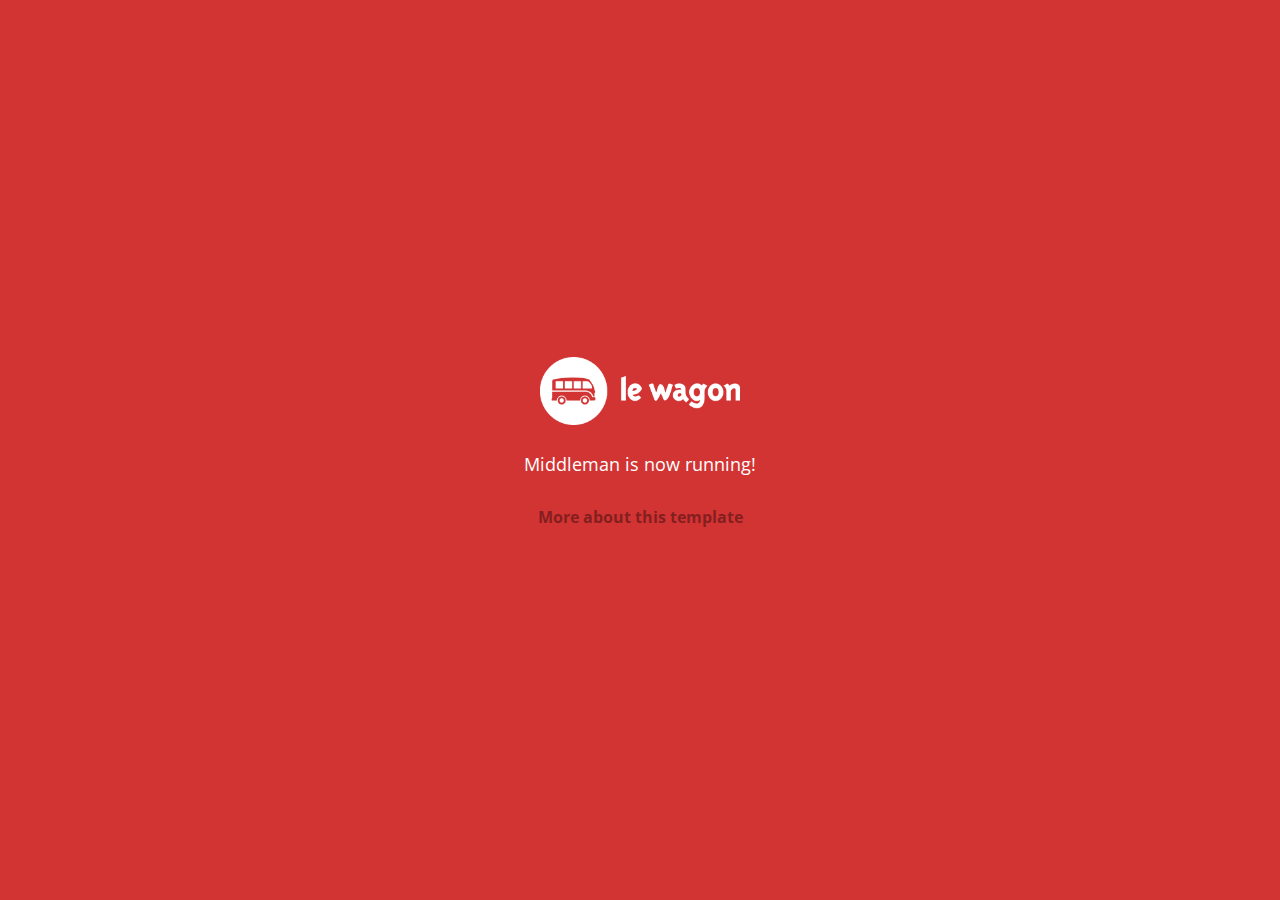
==== index.html @ 8f1fb574 "Automated commit at 2017-07-31 09:25:13 UTC by middleman-deploy 2.0.0-alpha" ====
<!doctype html>
<html>
  <head>
    <meta charset="utf-8">
    <meta http-equiv="x-ua-compatible" content="ie=edge">
    <meta name="viewport"
          content="width=device-width, initial-scale=1, shrink-to-fit=no">
    <!-- Use the title from a page's frontmatter if it has one -->
    <title>Le Wagon - Middleman</title>
    <link href="stylesheets/application-3c48b980.css" rel="stylesheet" />
    <script src="javascripts/application-93de88c9.js"></script>
    <link href="images/favicon-f15af148.png" rel="icon" type="image/png" />
  </head>
  <body>
    <div id="home">
  <div class="home-content">
    <img src="images/logo-acc9c0ec.png" width="200" alt="Logo" />
    <p>
      Middleman is now running!
    </p>
    <p class="about">
      <a href="about.html">More about this template</a>
    </p>
  </div>
</div>

  </body>
</html>
---- stylesheets/application-3c48b980.css ----
@import url("https://fonts.googleapis.com/css?family=Open+Sans:400,300,700|Raleway:400,100,300,700,500");/*!
 * Bootstrap v3.3.7 (http://getbootstrap.com)
 * Copyright 2011-2016 Twitter, Inc.
 * Licensed under MIT (https://github.com/twbs/bootstrap/blob/master/LICENSE)
 *//*! normalize.css v3.0.3 | MIT License | github.com/necolas/normalize.css */html{font-family:sans-serif;-ms-text-size-adjust:100%;-webkit-text-size-adjust:100%}body{margin:0}article,aside,details,figcaption,figure,footer,header,hgroup,main,menu,nav,section,summary{display:block}audio,canvas,progress,video{display:inline-block;vertical-align:baseline}audio:not([controls]){display:none;height:0}[hidden],template{display:none}a{background-color:transparent}a:active,a:hover{outline:0}abbr[title]{border-bottom:1px dotted}b,strong{font-weight:bold}dfn{font-style:italic}h1{font-size:2em;margin:0.67em 0}mark{background:#ff0;color:#000}small{font-size:80%}sub,sup{font-size:75%;line-height:0;position:relative;vertical-align:baseline}sup{top:-0.5em}sub{bottom:-0.25em}img{border:0}svg:not(:root){overflow:hidden}figure{margin:1em 40px}hr{-webkit-box-sizing:content-box;box-sizing:content-box;height:0}pre{overflow:auto}code,kbd,pre,samp{font-family:monospace, monospace;font-size:1em}button,input,optgroup,select,textarea{color:inherit;font:inherit;margin:0}button{overflow:visible}button,select{text-transform:none}button,html input[type="button"],input[type="reset"],input[type="submit"]{-webkit-appearance:button;cursor:pointer}button[disabled],html input[disabled]{cursor:default}button::-moz-focus-inner,input::-moz-focus-inner{border:0;padding:0}input{line-height:normal}input[type="checkbox"],input[type="radio"]{-webkit-box-sizing:border-box;box-sizing:border-box;padding:0}input[type="number"]::-webkit-inner-spin-button,input[type="number"]::-webkit-outer-spin-button{height:auto}input[type="search"]{-webkit-appearance:textfield;-webkit-box-sizing:content-box;box-sizing:content-box}input[type="search"]::-webkit-search-cancel-button,input[type="search"]::-webkit-search-decoration{-webkit-appearance:none}fieldset{border:1px solid #c0c0c0;margin:0 2px;padding:0.35em 0.625em 0.75em}legend{border:0;padding:0}textarea{overflow:auto}optgroup{font-weight:bold}table{border-collapse:collapse;border-spacing:0}td,th{padding:0}/*! Source: https://github.com/h5bp/html5-boilerplate/blob/master/src/css/main.css */@media print{*,*:before,*:after{background:transparent !important;color:#000 !important;-webkit-box-shadow:none !important;box-shadow:none !important;text-shadow:none !important}a,a:visited{text-decoration:underline}a[href]:after{content:" (" attr(href) ")"}abbr[title]:after{content:" (" attr(title) ")"}a[href^="#"]:after,a[href^="javascript:"]:after{content:""}pre,blockquote{border:1px solid #999;page-break-inside:avoid}thead{display:table-header-group}tr,img{page-break-inside:avoid}img{max-width:100% !important}p,h2,h3{orphans:3;widows:3}h2,h3{page-break-after:avoid}.navbar{display:none}.btn>.caret,.dropup>.btn>.caret{border-top-color:#000 !important}.label{border:1px solid #000}.table{border-collapse:collapse !important}.table td,.table th{background-color:#fff !important}.table-bordered th,.table-bordered td{border:1px solid #ddd !important}}@font-face{font-family:'Glyphicons Halflings';src:url("../assets/bootstrap/glyphicons-halflings-regular-86b6f62b.eot");src:url("../assets/bootstrap/glyphicons-halflings-regular-86b6f62b.eot?#iefix") format("embedded-opentype"),url("../assets/bootstrap/glyphicons-halflings-regular-ca35b697.woff2") format("woff2"),url("../assets/bootstrap/glyphicons-halflings-regular-278e49a8.woff") format("woff"),url("../assets/bootstrap/glyphicons-halflings-regular-44bc1850.ttf") format("truetype"),url("../assets/bootstrap/glyphicons-halflings-regular-de51a849.svg#glyphicons_halflingsregular") format("svg")}.glyphicon{position:relative;top:1px;display:inline-block;font-family:'Glyphicons Halflings';font-style:normal;font-weight:normal;line-height:1;-webkit-font-smoothing:antialiased;-moz-osx-font-smoothing:grayscale}.glyphicon-asterisk:before{content:"\002a"}.glyphicon-plus:before{content:"\002b"}.glyphicon-euro:before,.glyphicon-eur:before{content:"\20ac"}.glyphicon-minus:before{content:"\2212"}.glyphicon-cloud:before{content:"\2601"}.glyphicon-envelope:before{content:"\2709"}.glyphicon-pencil:before{content:"\270f"}.glyphicon-glass:before{content:"\e001"}.glyphicon-music:before{content:"\e002"}.glyphicon-search:before{content:"\e003"}.glyphicon-heart:before{content:"\e005"}.glyphicon-star:before{content:"\e006"}.glyphicon-star-empty:before{content:"\e007"}.glyphicon-user:before{content:"\e008"}.glyphicon-film:before{content:"\e009"}.glyphicon-th-large:before{content:"\e010"}.glyphicon-th:before{content:"\e011"}.glyphicon-th-list:before{content:"\e012"}.glyphicon-ok:before{content:"\e013"}.glyphicon-remove:before{content:"\e014"}.glyphicon-zoom-in:before{content:"\e015"}.glyphicon-zoom-out:before{content:"\e016"}.glyphicon-off:before{content:"\e017"}.glyphicon-signal:before{content:"\e018"}.glyphicon-cog:before{content:"\e019"}.glyphicon-trash:before{content:"\e020"}.glyphicon-home:before{content:"\e021"}.glyphicon-file:before{content:"\e022"}.glyphicon-time:before{content:"\e023"}.glyphicon-road:before{content:"\e024"}.glyphicon-download-alt:before{content:"\e025"}.glyphicon-download:before{content:"\e026"}.glyphicon-upload:before{content:"\e027"}.glyphicon-inbox:before{content:"\e028"}.glyphicon-play-circle:before{content:"\e029"}.glyphicon-repeat:before{content:"\e030"}.glyphicon-refresh:before{content:"\e031"}.glyphicon-list-alt:before{content:"\e032"}.glyphicon-lock:before{content:"\e033"}.glyphicon-flag:before{content:"\e034"}.glyphicon-headphones:before{content:"\e035"}.glyphicon-volume-off:before{content:"\e036"}.glyphicon-volume-down:before{content:"\e037"}.glyphicon-volume-up:before{content:"\e038"}.glyphicon-qrcode:before{content:"\e039"}.glyphicon-barcode:before{content:"\e040"}.glyphicon-tag:before{content:"\e041"}.glyphicon-tags:before{content:"\e042"}.glyphicon-book:before{content:"\e043"}.glyphicon-bookmark:before{content:"\e044"}.glyphicon-print:before{content:"\e045"}.glyphicon-camera:before{content:"\e046"}.glyphicon-font:before{content:"\e047"}.glyphicon-bold:before{content:"\e048"}.glyphicon-italic:before{content:"\e049"}.glyphicon-text-height:before{content:"\e050"}.glyphicon-text-width:before{content:"\e051"}.glyphicon-align-left:before{content:"\e052"}.glyphicon-align-center:before{content:"\e053"}.glyphicon-align-right:before{content:"\e054"}.glyphicon-align-justify:before{content:"\e055"}.glyphicon-list:before{content:"\e056"}.glyphicon-indent-left:before{content:"\e057"}.glyphicon-indent-right:before{content:"\e058"}.glyphicon-facetime-video:before{content:"\e059"}.glyphicon-picture:before{content:"\e060"}.glyphicon-map-marker:before{content:"\e062"}.glyphicon-adjust:before{content:"\e063"}.glyphicon-tint:before{content:"\e064"}.glyphicon-edit:before{content:"\e065"}.glyphicon-share:before{content:"\e066"}.glyphicon-check:before{content:"\e067"}.glyphicon-move:before{content:"\e068"}.glyphicon-step-backward:before{content:"\e069"}.glyphicon-fast-backward:before{content:"\e070"}.glyphicon-backward:before{content:"\e071"}.glyphicon-play:before{content:"\e072"}.glyphicon-pause:before{content:"\e073"}.glyphicon-stop:before{content:"\e074"}.glyphicon-forward:before{content:"\e075"}.glyphicon-fast-forward:before{content:"\e076"}.glyphicon-step-forward:before{content:"\e077"}.glyphicon-eject:before{content:"\e078"}.glyphicon-chevron-left:before{content:"\e079"}.glyphicon-chevron-right:before{content:"\e080"}.glyphicon-plus-sign:before{content:"\e081"}.glyphicon-minus-sign:before{content:"\e082"}.glyphicon-remove-sign:before{content:"\e083"}.glyphicon-ok-sign:before{content:"\e084"}.glyphicon-question-sign:before{content:"\e085"}.glyphicon-info-sign:before{content:"\e086"}.glyphicon-screenshot:before{content:"\e087"}.glyphicon-remove-circle:before{content:"\e088"}.glyphicon-ok-circle:before{content:"\e089"}.glyphicon-ban-circle:before{content:"\e090"}.glyphicon-arrow-left:before{content:"\e091"}.glyphicon-arrow-right:before{content:"\e092"}.glyphicon-arrow-up:before{content:"\e093"}.glyphicon-arrow-down:before{content:"\e094"}.glyphicon-share-alt:before{content:"\e095"}.glyphicon-resize-full:before{content:"\e096"}.glyphicon-resize-small:before{content:"\e097"}.glyphicon-exclamation-sign:before{content:"\e101"}.glyphicon-gift:before{content:"\e102"}.glyphicon-leaf:before{content:"\e103"}.glyphicon-fire:before{content:"\e104"}.glyphicon-eye-open:before{content:"\e105"}.glyphicon-eye-close:before{content:"\e106"}.glyphicon-warning-sign:before{content:"\e107"}.glyphicon-plane:before{content:"\e108"}.glyphicon-calendar:before{content:"\e109"}.glyphicon-random:before{content:"\e110"}.glyphicon-comment:before{content:"\e111"}.glyphicon-magnet:before{content:"\e112"}.glyphicon-chevron-up:before{content:"\e113"}.glyphicon-chevron-down:before{content:"\e114"}.glyphicon-retweet:before{content:"\e115"}.glyphicon-shopping-cart:before{content:"\e116"}.glyphicon-folder-close:before{content:"\e117"}.glyphicon-folder-open:before{content:"\e118"}.glyphicon-resize-vertical:before{content:"\e119"}.glyphicon-resize-horizontal:before{content:"\e120"}.glyphicon-hdd:before{content:"\e121"}.glyphicon-bullhorn:before{content:"\e122"}.glyphicon-bell:before{content:"\e123"}.glyphicon-certificate:before{content:"\e124"}.glyphicon-thumbs-up:before{content:"\e125"}.glyphicon-thumbs-down:before{content:"\e126"}.glyphicon-hand-right:before{content:"\e127"}.glyphicon-hand-left:before{content:"\e128"}.glyphicon-hand-up:before{content:"\e129"}.glyphicon-hand-down:before{content:"\e130"}.glyphicon-circle-arrow-right:before{content:"\e131"}.glyphicon-circle-arrow-left:before{content:"\e132"}.glyphicon-circle-arrow-up:before{content:"\e133"}.glyphicon-circle-arrow-down:before{content:"\e134"}.glyphicon-globe:before{content:"\e135"}.glyphicon-wrench:before{content:"\e136"}.glyphicon-tasks:before{content:"\e137"}.glyphicon-filter:before{content:"\e138"}.glyphicon-briefcase:before{content:"\e139"}.glyphicon-fullscreen:before{content:"\e140"}.glyphicon-dashboard:before{content:"\e141"}.glyphicon-paperclip:before{content:"\e142"}.glyphicon-heart-empty:before{content:"\e143"}.glyphicon-link:before{content:"\e144"}.glyphicon-phone:before{content:"\e145"}.glyphicon-pushpin:before{content:"\e146"}.glyphicon-usd:before{content:"\e148"}.glyphicon-gbp:before{content:"\e149"}.glyphicon-sort:before{content:"\e150"}.glyphicon-sort-by-alphabet:before{content:"\e151"}.glyphicon-sort-by-alphabet-alt:before{content:"\e152"}.glyphicon-sort-by-order:before{content:"\e153"}.glyphicon-sort-by-order-alt:before{content:"\e154"}.glyphicon-sort-by-attributes:before{content:"\e155"}.glyphicon-sort-by-attributes-alt:before{content:"\e156"}.glyphicon-unchecked:before{content:"\e157"}.glyphicon-expand:before{content:"\e158"}.glyphicon-collapse-down:before{content:"\e159"}.glyphicon-collapse-up:before{content:"\e160"}.glyphicon-log-in:before{content:"\e161"}.glyphicon-flash:before{content:"\e162"}.glyphicon-log-out:before{content:"\e163"}.glyphicon-new-window:before{content:"\e164"}.glyphicon-record:before{content:"\e165"}.glyphicon-save:before{content:"\e166"}.glyphicon-open:before{content:"\e167"}.glyphicon-saved:before{content:"\e168"}.glyphicon-import:before{content:"\e169"}.glyphicon-export:before{content:"\e170"}.glyphicon-send:before{content:"\e171"}.glyphicon-floppy-disk:before{content:"\e172"}.glyphicon-floppy-saved:before{content:"\e173"}.glyphicon-floppy-remove:before{content:"\e174"}.glyphicon-floppy-save:before{content:"\e175"}.glyphicon-floppy-open:before{content:"\e176"}.glyphicon-credit-card:before{content:"\e177"}.glyphicon-transfer:before{content:"\e178"}.glyphicon-cutlery:before{content:"\e179"}.glyphicon-header:before{content:"\e180"}.glyphicon-compressed:before{content:"\e181"}.glyphicon-earphone:before{content:"\e182"}.glyphicon-phone-alt:before{content:"\e183"}.glyphicon-tower:before{content:"\e184"}.glyphicon-stats:before{content:"\e185"}.glyphicon-sd-video:before{content:"\e186"}.glyphicon-hd-video:before{content:"\e187"}.glyphicon-subtitles:before{content:"\e188"}.glyphicon-sound-stereo:before{content:"\e189"}.glyphicon-sound-dolby:before{content:"\e190"}.glyphicon-sound-5-1:before{content:"\e191"}.glyphicon-sound-6-1:before{content:"\e192"}.glyphicon-sound-7-1:before{content:"\e193"}.glyphicon-copyright-mark:before{content:"\e194"}.glyphicon-registration-mark:before{content:"\e195"}.glyphicon-cloud-download:before{content:"\e197"}.glyphicon-cloud-upload:before{content:"\e198"}.glyphicon-tree-conifer:before{content:"\e199"}.glyphicon-tree-deciduous:before{content:"\e200"}.glyphicon-cd:before{content:"\e201"}.glyphicon-save-file:before{content:"\e202"}.glyphicon-open-file:before{content:"\e203"}.glyphicon-level-up:before{content:"\e204"}.glyphicon-copy:before{content:"\e205"}.glyphicon-paste:before{content:"\e206"}.glyphicon-alert:before{content:"\e209"}.glyphicon-equalizer:before{content:"\e210"}.glyphicon-king:before{content:"\e211"}.glyphicon-queen:before{content:"\e212"}.glyphicon-pawn:before{content:"\e213"}.glyphicon-bishop:before{content:"\e214"}.glyphicon-knight:before{content:"\e215"}.glyphicon-baby-formula:before{content:"\e216"}.glyphicon-tent:before{content:"\26fa"}.glyphicon-blackboard:before{content:"\e218"}.glyphicon-bed:before{content:"\e219"}.glyphicon-apple:before{content:"\f8ff"}.glyphicon-erase:before{content:"\e221"}.glyphicon-hourglass:before{content:"\231b"}.glyphicon-lamp:before{content:"\e223"}.glyphicon-duplicate:before{content:"\e224"}.glyphicon-piggy-bank:before{content:"\e225"}.glyphicon-scissors:before{content:"\e226"}.glyphicon-bitcoin:before{content:"\e227"}.glyphicon-btc:before{content:"\e227"}.glyphicon-xbt:before{content:"\e227"}.glyphicon-yen:before{content:"\00a5"}.glyphicon-jpy:before{content:"\00a5"}.glyphicon-ruble:before{content:"\20bd"}.glyphicon-rub:before{content:"\20bd"}.glyphicon-scale:before{content:"\e230"}.glyphicon-ice-lolly:before{content:"\e231"}.glyphicon-ice-lolly-tasted:before{content:"\e232"}.glyphicon-education:before{content:"\e233"}.glyphicon-option-horizontal:before{content:"\e234"}.glyphicon-option-vertical:before{content:"\e235"}.glyphicon-menu-hamburger:before{content:"\e236"}.glyphicon-modal-window:before{content:"\e237"}.glyphicon-oil:before{content:"\e238"}.glyphicon-grain:before{content:"\e239"}.glyphicon-sunglasses:before{content:"\e240"}.glyphicon-text-size:before{content:"\e241"}.glyphicon-text-color:before{content:"\e242"}.glyphicon-text-background:before{content:"\e243"}.glyphicon-object-align-top:before{content:"\e244"}.glyphicon-object-align-bottom:before{content:"\e245"}.glyphicon-object-align-horizontal:before{content:"\e246"}.glyphicon-object-align-left:before{content:"\e247"}.glyphicon-object-align-vertical:before{content:"\e248"}.glyphicon-object-align-right:before{content:"\e249"}.glyphicon-triangle-right:before{content:"\e250"}.glyphicon-triangle-left:before{content:"\e251"}.glyphicon-triangle-bottom:before{content:"\e252"}.glyphicon-triangle-top:before{content:"\e253"}.glyphicon-console:before{content:"\e254"}.glyphicon-superscript:before{content:"\e255"}.glyphicon-subscript:before{content:"\e256"}.glyphicon-menu-left:before{content:"\e257"}.glyphicon-menu-right:before{content:"\e258"}.glyphicon-menu-down:before{content:"\e259"}.glyphicon-menu-up:before{content:"\e260"}*{-webkit-box-sizing:border-box;box-sizing:border-box}*:before,*:after{-webkit-box-sizing:border-box;box-sizing:border-box}html{font-size:10px;-webkit-tap-highlight-color:transparent}body{font-family:"Open Sans", "Helvetica", "sans-serif";font-size:18px;line-height:1.42857143;color:#333333;background-color:#F4F4F4}input,button,select,textarea{font-family:inherit;font-size:inherit;line-height:inherit}a{color:#469AE0;text-decoration:none}a:hover,a:focus{color:#1f74ba;text-decoration:underline}a:focus{outline:5px auto -webkit-focus-ring-color;outline-offset:-2px}figure{margin:0}img{vertical-align:middle}.img-responsive{display:block;max-width:100%;height:auto}.img-rounded{border-radius:2px}.img-thumbnail{padding:4px;line-height:1.42857143;background-color:#F4F4F4;border:1px solid #ddd;border-radius:2px;-webkit-transition:all 0.2s ease-in-out;transition:all 0.2s ease-in-out;display:inline-block;max-width:100%;height:auto}.img-circle{border-radius:50%}hr{margin-top:25px;margin-bottom:25px;border:0;border-top:1px solid #eeeeee}.sr-only{position:absolute;width:1px;height:1px;margin:-1px;padding:0;overflow:hidden;clip:rect(0, 0, 0, 0);border:0}.sr-only-focusable:active,.sr-only-focusable:focus{position:static;width:auto;height:auto;margin:0;overflow:visible;clip:auto}[role="button"]{cursor:pointer}h1,h2,h3,h4,h5,h6,.h1,.h2,.h3,.h4,.h5,.h6{font-family:"Raleway", "Helvetica", "sans-serif";font-weight:500;line-height:1.1;color:inherit}h1 small,h1 .small,h2 small,h2 .small,h3 small,h3 .small,h4 small,h4 .small,h5 small,h5 .small,h6 small,h6 .small,.h1 small,.h1 .small,.h2 small,.h2 .small,.h3 small,.h3 .small,.h4 small,.h4 .small,.h5 small,.h5 .small,.h6 small,.h6 .small{font-weight:normal;line-height:1;color:#777777}h1,.h1,h2,.h2,h3,.h3{margin-top:25px;margin-bottom:12.5px}h1 small,h1 .small,.h1 small,.h1 .small,h2 small,h2 .small,.h2 small,.h2 .small,h3 small,h3 .small,.h3 small,.h3 .small{font-size:65%}h4,.h4,h5,.h5,h6,.h6{margin-top:12.5px;margin-bottom:12.5px}h4 small,h4 .small,.h4 small,.h4 .small,h5 small,h5 .small,.h5 small,.h5 .small,h6 small,h6 .small,.h6 small,.h6 .small{font-size:75%}h1,.h1{font-size:46px}h2,.h2{font-size:38px}h3,.h3{font-size:31px}h4,.h4{font-size:23px}h5,.h5{font-size:18px}h6,.h6{font-size:16px}p{margin:0 0 12.5px}.lead{margin-bottom:25px;font-size:20px;font-weight:300;line-height:1.4}@media (min-width: 768px){.lead{font-size:27px}}small,.small{font-size:88%}mark,.mark{background-color:#fcf8e3;padding:.2em}.text-left{text-align:left}.text-right{text-align:right}.text-center{text-align:center}.text-justify{text-align:justify}.text-nowrap{white-space:nowrap}.text-lowercase{text-transform:lowercase}.text-uppercase,.initialism{text-transform:uppercase}.text-capitalize{text-transform:capitalize}.text-muted{color:#777777}.text-primary{color:#469AE0}a.text-primary:hover,a.text-primary:focus{color:#2381d0}.text-success{color:#3c763d}a.text-success:hover,a.text-success:focus{color:#2b542c}.text-info{color:#31708f}a.text-info:hover,a.text-info:focus{color:#245269}.text-warning{color:#8a6d3b}a.text-warning:hover,a.text-warning:focus{color:#66512c}.text-danger{color:#a94442}a.text-danger:hover,a.text-danger:focus{color:#843534}.bg-primary{color:#fff}.bg-primary{background-color:#469AE0}a.bg-primary:hover,a.bg-primary:focus{background-color:#2381d0}.bg-success{background-color:#dff0d8}a.bg-success:hover,a.bg-success:focus{background-color:#c1e2b3}.bg-info{background-color:#d9edf7}a.bg-info:hover,a.bg-info:focus{background-color:#afd9ee}.bg-warning{background-color:#fcf8e3}a.bg-warning:hover,a.bg-warning:focus{background-color:#f7ecb5}.bg-danger{background-color:#f2dede}a.bg-danger:hover,a.bg-danger:focus{background-color:#e4b9b9}.page-header{padding-bottom:11.5px;margin:50px 0 25px;border-bottom:1px solid #eeeeee}ul,ol{margin-top:0;margin-bottom:12.5px}ul ul,ul ol,ol ul,ol ol{margin-bottom:0}.list-unstyled{padding-left:0;list-style:none}.list-inline{padding-left:0;list-style:none;margin-left:-5px}.list-inline>li{display:inline-block;padding-left:5px;padding-right:5px}dl{margin-top:0;margin-bottom:25px}dt,dd{line-height:1.42857143}dt{font-weight:bold}dd{margin-left:0}.dl-horizontal dd:before,.dl-horizontal dd:after{content:" ";display:table}.dl-horizontal dd:after{clear:both}@media (min-width: 768px){.dl-horizontal dt{float:left;width:160px;clear:left;text-align:right;overflow:hidden;text-overflow:ellipsis;white-space:nowrap}.dl-horizontal dd{margin-left:180px}}abbr[title],abbr[data-original-title]{cursor:help;border-bottom:1px dotted #777777}.initialism{font-size:90%}blockquote{padding:12.5px 25px;margin:0 0 25px;font-size:22.5px;border-left:5px solid #eeeeee}blockquote p:last-child,blockquote ul:last-child,blockquote ol:last-child{margin-bottom:0}blockquote footer,blockquote small,blockquote .small{display:block;font-size:80%;line-height:1.42857143;color:#777777}blockquote footer:before,blockquote small:before,blockquote .small:before{content:'\2014 \00A0'}.blockquote-reverse,blockquote.pull-right{padding-right:15px;padding-left:0;border-right:5px solid #eeeeee;border-left:0;text-align:right}.blockquote-reverse footer:before,.blockquote-reverse small:before,.blockquote-reverse .small:before,blockquote.pull-right footer:before,blockquote.pull-right small:before,blockquote.pull-right .small:before{content:''}.blockquote-reverse footer:after,.blockquote-reverse small:after,.blockquote-reverse .small:after,blockquote.pull-right footer:after,blockquote.pull-right small:after,blockquote.pull-right .small:after{content:'\00A0 \2014'}address{margin-bottom:25px;font-style:normal;line-height:1.42857143}code,kbd,pre,samp{font-family:Menlo, Monaco, Consolas, "Courier New", monospace}code{padding:2px 4px;font-size:90%;color:#c7254e;background-color:#f9f2f4;border-radius:2px}kbd{padding:2px 4px;font-size:90%;color:#fff;background-color:#333;border-radius:2px;-webkit-box-shadow:inset 0 -1px 0 rgba(0,0,0,0.25);box-shadow:inset 0 -1px 0 rgba(0,0,0,0.25)}kbd kbd{padding:0;font-size:100%;font-weight:bold;-webkit-box-shadow:none;box-shadow:none}pre{display:block;padding:12px;margin:0 0 12.5px;font-size:17px;line-height:1.42857143;word-break:break-all;word-wrap:break-word;color:#333333;background-color:#f5f5f5;border:1px solid #ccc;border-radius:2px}pre code{padding:0;font-size:inherit;color:inherit;white-space:pre-wrap;background-color:transparent;border-radius:0}.pre-scrollable{max-height:340px;overflow-y:scroll}.container{margin-right:auto;margin-left:auto;padding-left:15px;padding-right:15px}.container:before,.container:after{content:" ";display:table}.container:after{clear:both}@media (min-width: 768px){.container{width:750px}}@media (min-width: 992px){.container{width:970px}}@media (min-width: 1200px){.container{width:1170px}}.container-fluid{margin-right:auto;margin-left:auto;padding-left:15px;padding-right:15px}.container-fluid:before,.container-fluid:after{content:" ";display:table}.container-fluid:after{clear:both}.row{margin-left:-15px;margin-right:-15px}.row:before,.row:after{content:" ";display:table}.row:after{clear:both}.col-xs-1,.col-sm-1,.col-md-1,.col-lg-1,.col-xs-2,.col-sm-2,.col-md-2,.col-lg-2,.col-xs-3,.col-sm-3,.col-md-3,.col-lg-3,.col-xs-4,.col-sm-4,.col-md-4,.col-lg-4,.col-xs-5,.col-sm-5,.col-md-5,.col-lg-5,.col-xs-6,.col-sm-6,.col-md-6,.col-lg-6,.col-xs-7,.col-sm-7,.col-md-7,.col-lg-7,.col-xs-8,.col-sm-8,.col-md-8,.col-lg-8,.col-xs-9,.col-sm-9,.col-md-9,.col-lg-9,.col-xs-10,.col-sm-10,.col-md-10,.col-lg-10,.col-xs-11,.col-sm-11,.col-md-11,.col-lg-11,.col-xs-12,.col-sm-12,.col-md-12,.col-lg-12{position:relative;min-height:1px;padding-left:15px;padding-right:15px}.col-xs-1,.col-xs-2,.col-xs-3,.col-xs-4,.col-xs-5,.col-xs-6,.col-xs-7,.col-xs-8,.col-xs-9,.col-xs-10,.col-xs-11,.col-xs-12{float:left}.col-xs-1{width:8.33333333%}.col-xs-2{width:16.66666667%}.col-xs-3{width:25%}.col-xs-4{width:33.33333333%}.col-xs-5{width:41.66666667%}.col-xs-6{width:50%}.col-xs-7{width:58.33333333%}.col-xs-8{width:66.66666667%}.col-xs-9{width:75%}.col-xs-10{width:83.33333333%}.col-xs-11{width:91.66666667%}.col-xs-12{width:100%}.col-xs-pull-0{right:auto}.col-xs-pull-1{right:8.33333333%}.col-xs-pull-2{right:16.66666667%}.col-xs-pull-3{right:25%}.col-xs-pull-4{right:33.33333333%}.col-xs-pull-5{right:41.66666667%}.col-xs-pull-6{right:50%}.col-xs-pull-7{right:58.33333333%}.col-xs-pull-8{right:66.66666667%}.col-xs-pull-9{right:75%}.col-xs-pull-10{right:83.33333333%}.col-xs-pull-11{right:91.66666667%}.col-xs-pull-12{right:100%}.col-xs-push-0{left:auto}.col-xs-push-1{left:8.33333333%}.col-xs-push-2{left:16.66666667%}.col-xs-push-3{left:25%}.col-xs-push-4{left:33.33333333%}.col-xs-push-5{left:41.66666667%}.col-xs-push-6{left:50%}.col-xs-push-7{left:58.33333333%}.col-xs-push-8{left:66.66666667%}.col-xs-push-9{left:75%}.col-xs-push-10{left:83.33333333%}.col-xs-push-11{left:91.66666667%}.col-xs-push-12{left:100%}.col-xs-offset-0{margin-left:0%}.col-xs-offset-1{margin-left:8.33333333%}.col-xs-offset-2{margin-left:16.66666667%}.col-xs-offset-3{margin-left:25%}.col-xs-offset-4{margin-left:33.33333333%}.col-xs-offset-5{margin-left:41.66666667%}.col-xs-offset-6{margin-left:50%}.col-xs-offset-7{margin-left:58.33333333%}.col-xs-offset-8{margin-left:66.66666667%}.col-xs-offset-9{margin-left:75%}.col-xs-offset-10{margin-left:83.33333333%}.col-xs-offset-11{margin-left:91.66666667%}.col-xs-offset-12{margin-left:100%}@media (min-width: 768px){.col-sm-1,.col-sm-2,.col-sm-3,.col-sm-4,.col-sm-5,.col-sm-6,.col-sm-7,.col-sm-8,.col-sm-9,.col-sm-10,.col-sm-11,.col-sm-12{float:left}.col-sm-1{width:8.33333333%}.col-sm-2{width:16.66666667%}.col-sm-3{width:25%}.col-sm-4{width:33.33333333%}.col-sm-5{width:41.66666667%}.col-sm-6{width:50%}.col-sm-7{width:58.33333333%}.col-sm-8{width:66.66666667%}.col-sm-9{width:75%}.col-sm-10{width:83.33333333%}.col-sm-11{width:91.66666667%}.col-sm-12{width:100%}.col-sm-pull-0{right:auto}.col-sm-pull-1{right:8.33333333%}.col-sm-pull-2{right:16.66666667%}.col-sm-pull-3{right:25%}.col-sm-pull-4{right:33.33333333%}.col-sm-pull-5{right:41.66666667%}.col-sm-pull-6{right:50%}.col-sm-pull-7{right:58.33333333%}.col-sm-pull-8{right:66.66666667%}.col-sm-pull-9{right:75%}.col-sm-pull-10{right:83.33333333%}.col-sm-pull-11{right:91.66666667%}.col-sm-pull-12{right:100%}.col-sm-push-0{left:auto}.col-sm-push-1{left:8.33333333%}.col-sm-push-2{left:16.66666667%}.col-sm-push-3{left:25%}.col-sm-push-4{left:33.33333333%}.col-sm-push-5{left:41.66666667%}.col-sm-push-6{left:50%}.col-sm-push-7{left:58.33333333%}.col-sm-push-8{left:66.66666667%}.col-sm-push-9{left:75%}.col-sm-push-10{left:83.33333333%}.col-sm-push-11{left:91.66666667%}.col-sm-push-12{left:100%}.col-sm-offset-0{margin-left:0%}.col-sm-offset-1{margin-left:8.33333333%}.col-sm-offset-2{margin-left:16.66666667%}.col-sm-offset-3{margin-left:25%}.col-sm-offset-4{margin-left:33.33333333%}.col-sm-offset-5{margin-left:41.66666667%}.col-sm-offset-6{margin-left:50%}.col-sm-offset-7{margin-left:58.33333333%}.col-sm-offset-8{margin-left:66.66666667%}.col-sm-offset-9{margin-left:75%}.col-sm-offset-10{margin-left:83.33333333%}.col-sm-offset-11{margin-left:91.66666667%}.col-sm-offset-12{margin-left:100%}}@media (min-width: 992px){.col-md-1,.col-md-2,.col-md-3,.col-md-4,.col-md-5,.col-md-6,.col-md-7,.col-md-8,.col-md-9,.col-md-10,.col-md-11,.col-md-12{float:left}.col-md-1{width:8.33333333%}.col-md-2{width:16.66666667%}.col-md-3{width:25%}.col-md-4{width:33.33333333%}.col-md-5{width:41.66666667%}.col-md-6{width:50%}.col-md-7{width:58.33333333%}.col-md-8{width:66.66666667%}.col-md-9{width:75%}.col-md-10{width:83.33333333%}.col-md-11{width:91.66666667%}.col-md-12{width:100%}.col-md-pull-0{right:auto}.col-md-pull-1{right:8.33333333%}.col-md-pull-2{right:16.66666667%}.col-md-pull-3{right:25%}.col-md-pull-4{right:33.33333333%}.col-md-pull-5{right:41.66666667%}.col-md-pull-6{right:50%}.col-md-pull-7{right:58.33333333%}.col-md-pull-8{right:66.66666667%}.col-md-pull-9{right:75%}.col-md-pull-10{right:83.33333333%}.col-md-pull-11{right:91.66666667%}.col-md-pull-12{right:100%}.col-md-push-0{left:auto}.col-md-push-1{left:8.33333333%}.col-md-push-2{left:16.66666667%}.col-md-push-3{left:25%}.col-md-push-4{left:33.33333333%}.col-md-push-5{left:41.66666667%}.col-md-push-6{left:50%}.col-md-push-7{left:58.33333333%}.col-md-push-8{left:66.66666667%}.col-md-push-9{left:75%}.col-md-push-10{left:83.33333333%}.col-md-push-11{left:91.66666667%}.col-md-push-12{left:100%}.col-md-offset-0{margin-left:0%}.col-md-offset-1{margin-left:8.33333333%}.col-md-offset-2{margin-left:16.66666667%}.col-md-offset-3{margin-left:25%}.col-md-offset-4{margin-left:33.33333333%}.col-md-offset-5{margin-left:41.66666667%}.col-md-offset-6{margin-left:50%}.col-md-offset-7{margin-left:58.33333333%}.col-md-offset-8{margin-left:66.66666667%}.col-md-offset-9{margin-left:75%}.col-md-offset-10{margin-left:83.33333333%}.col-md-offset-11{margin-left:91.66666667%}.col-md-offset-12{margin-left:100%}}@media (min-width: 1200px){.col-lg-1,.col-lg-2,.col-lg-3,.col-lg-4,.col-lg-5,.col-lg-6,.col-lg-7,.col-lg-8,.col-lg-9,.col-lg-10,.col-lg-11,.col-lg-12{float:left}.col-lg-1{width:8.33333333%}.col-lg-2{width:16.66666667%}.col-lg-3{width:25%}.col-lg-4{width:33.33333333%}.col-lg-5{width:41.66666667%}.col-lg-6{width:50%}.col-lg-7{width:58.33333333%}.col-lg-8{width:66.66666667%}.col-lg-9{width:75%}.col-lg-10{width:83.33333333%}.col-lg-11{width:91.66666667%}.col-lg-12{width:100%}.col-lg-pull-0{right:auto}.col-lg-pull-1{right:8.33333333%}.col-lg-pull-2{right:16.66666667%}.col-lg-pull-3{right:25%}.col-lg-pull-4{right:33.33333333%}.col-lg-pull-5{right:41.66666667%}.col-lg-pull-6{right:50%}.col-lg-pull-7{right:58.33333333%}.col-lg-pull-8{right:66.66666667%}.col-lg-pull-9{right:75%}.col-lg-pull-10{right:83.33333333%}.col-lg-pull-11{right:91.66666667%}.col-lg-pull-12{right:100%}.col-lg-push-0{left:auto}.col-lg-push-1{left:8.33333333%}.col-lg-push-2{left:16.66666667%}.col-lg-push-3{left:25%}.col-lg-push-4{left:33.33333333%}.col-lg-push-5{left:41.66666667%}.col-lg-push-6{left:50%}.col-lg-push-7{left:58.33333333%}.col-lg-push-8{left:66.66666667%}.col-lg-push-9{left:75%}.col-lg-push-10{left:83.33333333%}.col-lg-push-11{left:91.66666667%}.col-lg-push-12{left:100%}.col-lg-offset-0{margin-left:0%}.col-lg-offset-1{margin-left:8.33333333%}.col-lg-offset-2{margin-left:16.66666667%}.col-lg-offset-3{margin-left:25%}.col-lg-offset-4{margin-left:33.33333333%}.col-lg-offset-5{margin-left:41.66666667%}.col-lg-offset-6{margin-left:50%}.col-lg-offset-7{margin-left:58.33333333%}.col-lg-offset-8{margin-left:66.66666667%}.col-lg-offset-9{margin-left:75%}.col-lg-offset-10{margin-left:83.33333333%}.col-lg-offset-11{margin-left:91.66666667%}.col-lg-offset-12{margin-left:100%}}table{background-color:transparent}caption{padding-top:8px;padding-bottom:8px;color:#777777;text-align:left}th{text-align:left}.table{width:100%;max-width:100%;margin-bottom:25px}.table>thead>tr>th,.table>thead>tr>td,.table>tbody>tr>th,.table>tbody>tr>td,.table>tfoot>tr>th,.table>tfoot>tr>td{padding:8px;line-height:1.42857143;vertical-align:top;border-top:1px solid #ddd}.table>thead>tr>th{vertical-align:bottom;border-bottom:2px solid #ddd}.table>caption+thead>tr:first-child>th,.table>caption+thead>tr:first-child>td,.table>colgroup+thead>tr:first-child>th,.table>colgroup+thead>tr:first-child>td,.table>thead:first-child>tr:first-child>th,.table>thead:first-child>tr:first-child>td{border-top:0}.table>tbody+tbody{border-top:2px solid #ddd}.table .table{background-color:#F4F4F4}.table-condensed>thead>tr>th,.table-condensed>thead>tr>td,.table-condensed>tbody>tr>th,.table-condensed>tbody>tr>td,.table-condensed>tfoot>tr>th,.table-condensed>tfoot>tr>td{padding:5px}.table-bordered{border:1px solid #ddd}.table-bordered>thead>tr>th,.table-bordered>thead>tr>td,.table-bordered>tbody>tr>th,.table-bordered>tbody>tr>td,.table-bordered>tfoot>tr>th,.table-bordered>tfoot>tr>td{border:1px solid #ddd}.table-bordered>thead>tr>th,.table-bordered>thead>tr>td{border-bottom-width:2px}.table-striped>tbody>tr:nth-of-type(odd){background-color:#f9f9f9}.table-hover>tbody>tr:hover{background-color:#f5f5f5}table col[class*="col-"]{position:static;float:none;display:table-column}table td[class*="col-"],table th[class*="col-"]{position:static;float:none;display:table-cell}.table>thead>tr>td.active,.table>thead>tr>th.active,.table>thead>tr.active>td,.table>thead>tr.active>th,.table>tbody>tr>td.active,.table>tbody>tr>th.active,.table>tbody>tr.active>td,.table>tbody>tr.active>th,.table>tfoot>tr>td.active,.table>tfoot>tr>th.active,.table>tfoot>tr.active>td,.table>tfoot>tr.active>th{background-color:#f5f5f5}.table-hover>tbody>tr>td.active:hover,.table-hover>tbody>tr>th.active:hover,.table-hover>tbody>tr.active:hover>td,.table-hover>tbody>tr:hover>.active,.table-hover>tbody>tr.active:hover>th{background-color:#e8e8e8}.table>thead>tr>td.success,.table>thead>tr>th.success,.table>thead>tr.success>td,.table>thead>tr.success>th,.table>tbody>tr>td.success,.table>tbody>tr>th.success,.table>tbody>tr.success>td,.table>tbody>tr.success>th,.table>tfoot>tr>td.success,.table>tfoot>tr>th.success,.table>tfoot>tr.success>td,.table>tfoot>tr.success>th{background-color:#dff0d8}.table-hover>tbody>tr>td.success:hover,.table-hover>tbody>tr>th.success:hover,.table-hover>tbody>tr.success:hover>td,.table-hover>tbody>tr:hover>.success,.table-hover>tbody>tr.success:hover>th{background-color:#d0e9c6}.table>thead>tr>td.info,.table>thead>tr>th.info,.table>thead>tr.info>td,.table>thead>tr.info>th,.table>tbody>tr>td.info,.table>tbody>tr>th.info,.table>tbody>tr.info>td,.table>tbody>tr.info>th,.table>tfoot>tr>td.info,.table>tfoot>tr>th.info,.table>tfoot>tr.info>td,.table>tfoot>tr.info>th{background-color:#d9edf7}.table-hover>tbody>tr>td.info:hover,.table-hover>tbody>tr>th.info:hover,.table-hover>tbody>tr.info:hover>td,.table-hover>tbody>tr:hover>.info,.table-hover>tbody>tr.info:hover>th{background-color:#c4e3f3}.table>thead>tr>td.warning,.table>thead>tr>th.warning,.table>thead>tr.warning>td,.table>thead>tr.warning>th,.table>tbody>tr>td.warning,.table>tbody>tr>th.warning,.table>tbody>tr.warning>td,.table>tbody>tr.warning>th,.table>tfoot>tr>td.warning,.table>tfoot>tr>th.warning,.table>tfoot>tr.warning>td,.table>tfoot>tr.warning>th{background-color:#fcf8e3}.table-hover>tbody>tr>td.warning:hover,.table-hover>tbody>tr>th.warning:hover,.table-hover>tbody>tr.warning:hover>td,.table-hover>tbody>tr:hover>.warning,.table-hover>tbody>tr.warning:hover>th{background-color:#faf2cc}.table>thead>tr>td.danger,.table>thead>tr>th.danger,.table>thead>tr.danger>td,.table>thead>tr.danger>th,.table>tbody>tr>td.danger,.table>tbody>tr>th.danger,.table>tbody>tr.danger>td,.table>tbody>tr.danger>th,.table>tfoot>tr>td.danger,.table>tfoot>tr>th.danger,.table>tfoot>tr.danger>td,.table>tfoot>tr.danger>th{background-color:#f2dede}.table-hover>tbody>tr>td.danger:hover,.table-hover>tbody>tr>th.danger:hover,.table-hover>tbody>tr.danger:hover>td,.table-hover>tbody>tr:hover>.danger,.table-hover>tbody>tr.danger:hover>th{background-color:#ebcccc}.table-responsive{overflow-x:auto;min-height:0.01%}@media screen and (max-width: 767px){.table-responsive{width:100%;margin-bottom:18.75px;overflow-y:hidden;-ms-overflow-style:-ms-autohiding-scrollbar;border:1px solid #ddd}.table-responsive>.table{margin-bottom:0}.table-responsive>.table>thead>tr>th,.table-responsive>.table>thead>tr>td,.table-responsive>.table>tbody>tr>th,.table-responsive>.table>tbody>tr>td,.table-responsive>.table>tfoot>tr>th,.table-responsive>.table>tfoot>tr>td{white-space:nowrap}.table-responsive>.table-bordered{border:0}.table-responsive>.table-bordered>thead>tr>th:first-child,.table-responsive>.table-bordered>thead>tr>td:first-child,.table-responsive>.table-bordered>tbody>tr>th:first-child,.table-responsive>.table-bordered>tbody>tr>td:first-child,.table-responsive>.table-bordered>tfoot>tr>th:first-child,.table-responsive>.table-bordered>tfoot>tr>td:first-child{border-left:0}.table-responsive>.table-bordered>thead>tr>th:last-child,.table-responsive>.table-bordered>thead>tr>td:last-child,.table-responsive>.table-bordered>tbody>tr>th:last-child,.table-responsive>.table-bordered>tbody>tr>td:last-child,.table-responsive>.table-bordered>tfoot>tr>th:last-child,.table-responsive>.table-bordered>tfoot>tr>td:last-child{border-right:0}.table-responsive>.table-bordered>tbody>tr:last-child>th,.table-responsive>.table-bordered>tbody>tr:last-child>td,.table-responsive>.table-bordered>tfoot>tr:last-child>th,.table-responsive>.table-bordered>tfoot>tr:last-child>td{border-bottom:0}}fieldset{padding:0;margin:0;border:0;min-width:0}legend{display:block;width:100%;padding:0;margin-bottom:25px;font-size:27px;line-height:inherit;color:#333333;border:0;border-bottom:1px solid #e5e5e5}label{display:inline-block;max-width:100%;margin-bottom:5px;font-weight:bold}input[type="search"]{-webkit-box-sizing:border-box;box-sizing:border-box}input[type="radio"],input[type="checkbox"]{margin:4px 0 0;margin-top:1px \9;line-height:normal}input[type="file"]{display:block}input[type="range"]{display:block;width:100%}select[multiple],select[size]{height:auto}input[type="file"]:focus,input[type="radio"]:focus,input[type="checkbox"]:focus{outline:5px auto -webkit-focus-ring-color;outline-offset:-2px}output{display:block;padding-top:7px;font-size:18px;line-height:1.42857143;color:#000000}.form-control{display:block;width:100%;height:39px;padding:6px 12px;font-size:18px;line-height:1.42857143;color:#000000;background-color:#fff;background-image:none;border:1px solid #ccc;border-radius:2px;-webkit-box-shadow:inset 0 1px 1px rgba(0,0,0,0.075);box-shadow:inset 0 1px 1px rgba(0,0,0,0.075);-webkit-transition:border-color ease-in-out 0.15s, box-shadow ease-in-out 0.15s;-webkit-transition:border-color ease-in-out 0.15s, -webkit-box-shadow ease-in-out 0.15s;transition:border-color ease-in-out 0.15s, -webkit-box-shadow ease-in-out 0.15s;transition:border-color ease-in-out 0.15s, box-shadow ease-in-out 0.15s;transition:border-color ease-in-out 0.15s, box-shadow ease-in-out 0.15s, -webkit-box-shadow ease-in-out 0.15s}.form-control:focus{border-color:#66afe9;outline:0;-webkit-box-shadow:inset 0 1px 1px rgba(0,0,0,0.075),0 0 8px rgba(102,175,233,0.6);box-shadow:inset 0 1px 1px rgba(0,0,0,0.075),0 0 8px rgba(102,175,233,0.6)}.form-control::-moz-placeholder{color:#999;opacity:1}.form-control:-ms-input-placeholder{color:#999}.form-control::-webkit-input-placeholder{color:#999}.form-control::-ms-expand{border:0;background-color:transparent}.form-control[disabled],.form-control[readonly],fieldset[disabled] .form-control{background-color:#eeeeee;opacity:1}.form-control[disabled],fieldset[disabled] .form-control{cursor:not-allowed}textarea.form-control{height:auto}input[type="search"]{-webkit-appearance:none}@media screen and (-webkit-min-device-pixel-ratio: 0){input[type="date"].form-control,input[type="time"].form-control,input[type="datetime-local"].form-control,input[type="month"].form-control{line-height:39px}input[type="date"].input-sm,.input-group-sm>input[type="date"].form-control,.input-group-sm>input[type="date"].input-group-addon,.input-group-sm>.input-group-btn>input[type="date"].btn,.input-group-sm input[type="date"],input[type="time"].input-sm,.input-group-sm>input[type="time"].form-control,.input-group-sm>input[type="time"].input-group-addon,.input-group-sm>.input-group-btn>input[type="time"].btn,.input-group-sm input[type="time"],input[type="datetime-local"].input-sm,.input-group-sm>input[type="datetime-local"].form-control,.input-group-sm>input[type="datetime-local"].input-group-addon,.input-group-sm>.input-group-btn>input[type="datetime-local"].btn,.input-group-sm input[type="datetime-local"],input[type="month"].input-sm,.input-group-sm>input[type="month"].form-control,.input-group-sm>input[type="month"].input-group-addon,.input-group-sm>.input-group-btn>input[type="month"].btn,.input-group-sm input[type="month"]{line-height:36px}input[type="date"].input-lg,.input-group-lg>input[type="date"].form-control,.input-group-lg>input[type="date"].input-group-addon,.input-group-lg>.input-group-btn>input[type="date"].btn,.input-group-lg input[type="date"],input[type="time"].input-lg,.input-group-lg>input[type="time"].form-control,.input-group-lg>input[type="time"].input-group-addon,.input-group-lg>.input-group-btn>input[type="time"].btn,.input-group-lg input[type="time"],input[type="datetime-local"].input-lg,.input-group-lg>input[type="datetime-local"].form-control,.input-group-lg>input[type="datetime-local"].input-group-addon,.input-group-lg>.input-group-btn>input[type="datetime-local"].btn,.input-group-lg input[type="datetime-local"],input[type="month"].input-lg,.input-group-lg>input[type="month"].form-control,.input-group-lg>input[type="month"].input-group-addon,.input-group-lg>.input-group-btn>input[type="month"].btn,.input-group-lg input[type="month"]{line-height:53px}}.form-group{margin-bottom:15px}.radio,.checkbox{position:relative;display:block;margin-top:10px;margin-bottom:10px}.radio label,.checkbox label{min-height:25px;padding-left:20px;margin-bottom:0;font-weight:normal;cursor:pointer}.radio input[type="radio"],.radio-inline input[type="radio"],.checkbox input[type="checkbox"],.checkbox-inline input[type="checkbox"]{position:absolute;margin-left:-20px;margin-top:4px \9}.radio+.radio,.checkbox+.checkbox{margin-top:-5px}.radio-inline,.checkbox-inline{position:relative;display:inline-block;padding-left:20px;margin-bottom:0;vertical-align:middle;font-weight:normal;cursor:pointer}.radio-inline+.radio-inline,.checkbox-inline+.checkbox-inline{margin-top:0;margin-left:10px}input[type="radio"][disabled],input[type="radio"].disabled,fieldset[disabled] input[type="radio"],input[type="checkbox"][disabled],input[type="checkbox"].disabled,fieldset[disabled] input[type="checkbox"]{cursor:not-allowed}.radio-inline.disabled,fieldset[disabled] .radio-inline,.checkbox-inline.disabled,fieldset[disabled] .checkbox-inline{cursor:not-allowed}.radio.disabled label,fieldset[disabled] .radio label,.checkbox.disabled label,fieldset[disabled] .checkbox label{cursor:not-allowed}.form-control-static{padding-top:7px;padding-bottom:7px;margin-bottom:0;min-height:43px}.form-control-static.input-lg,.input-group-lg>.form-control-static.form-control,.input-group-lg>.form-control-static.input-group-addon,.input-group-lg>.input-group-btn>.form-control-static.btn,.form-control-static.input-sm,.input-group-sm>.form-control-static.form-control,.input-group-sm>.form-control-static.input-group-addon,.input-group-sm>.input-group-btn>.form-control-static.btn{padding-left:0;padding-right:0}.input-sm,.input-group-sm>.form-control,.input-group-sm>.input-group-addon,.input-group-sm>.input-group-btn>.btn{height:36px;padding:5px 10px;font-size:16px;line-height:1.5;border-radius:2px}select.input-sm,.input-group-sm>select.form-control,.input-group-sm>select.input-group-addon,.input-group-sm>.input-group-btn>select.btn{height:36px;line-height:36px}textarea.input-sm,.input-group-sm>textarea.form-control,.input-group-sm>textarea.input-group-addon,.input-group-sm>.input-group-btn>textarea.btn,select[multiple].input-sm,.input-group-sm>select[multiple].form-control,.input-group-sm>select[multiple].input-group-addon,.input-group-sm>.input-group-btn>select[multiple].btn{height:auto}.form-group-sm .form-control{height:36px;padding:5px 10px;font-size:16px;line-height:1.5;border-radius:2px}.form-group-sm select.form-control{height:36px;line-height:36px}.form-group-sm textarea.form-control,.form-group-sm select[multiple].form-control{height:auto}.form-group-sm .form-control-static{height:36px;min-height:41px;padding:6px 10px;font-size:16px;line-height:1.5}.input-lg,.input-group-lg>.form-control,.input-group-lg>.input-group-addon,.input-group-lg>.input-group-btn>.btn{height:53px;padding:10px 16px;font-size:23px;line-height:1.3333333;border-radius:2px}select.input-lg,.input-group-lg>select.form-control,.input-group-lg>select.input-group-addon,.input-group-lg>.input-group-btn>select.btn{height:53px;line-height:53px}textarea.input-lg,.input-group-lg>textarea.form-control,.input-group-lg>textarea.input-group-addon,.input-group-lg>.input-group-btn>textarea.btn,select[multiple].input-lg,.input-group-lg>select[multiple].form-control,.input-group-lg>select[multiple].input-group-addon,.input-group-lg>.input-group-btn>select[multiple].btn{height:auto}.form-group-lg .form-control{height:53px;padding:10px 16px;font-size:23px;line-height:1.3333333;border-radius:2px}.form-group-lg select.form-control{height:53px;line-height:53px}.form-group-lg textarea.form-control,.form-group-lg select[multiple].form-control{height:auto}.form-group-lg .form-control-static{height:53px;min-height:48px;padding:11px 16px;font-size:23px;line-height:1.3333333}.has-feedback{position:relative}.has-feedback .form-control{padding-right:48.75px}.form-control-feedback{position:absolute;top:0;right:0;z-index:2;display:block;width:39px;height:39px;line-height:39px;text-align:center;pointer-events:none}.input-lg+.form-control-feedback,.input-group-lg>.form-control+.form-control-feedback,.input-group-lg>.input-group-addon+.form-control-feedback,.input-group-lg>.input-group-btn>.btn+.form-control-feedback,.input-group-lg+.form-control-feedback,.form-group-lg .form-control+.form-control-feedback{width:53px;height:53px;line-height:53px}.input-sm+.form-control-feedback,.input-group-sm>.form-control+.form-control-feedback,.input-group-sm>.input-group-addon+.form-control-feedback,.input-group-sm>.input-group-btn>.btn+.form-control-feedback,.input-group-sm+.form-control-feedback,.form-group-sm .form-control+.form-control-feedback{width:36px;height:36px;line-height:36px}.has-success .help-block,.has-success .control-label,.has-success .radio,.has-success .checkbox,.has-success .radio-inline,.has-success .checkbox-inline,.has-success.radio label,.has-success.checkbox label,.has-success.radio-inline label,.has-success.checkbox-inline label{color:#3c763d}.has-success .form-control{border-color:#3c763d;-webkit-box-shadow:inset 0 1px 1px rgba(0,0,0,0.075);box-shadow:inset 0 1px 1px rgba(0,0,0,0.075)}.has-success .form-control:focus{border-color:#2b542c;-webkit-box-shadow:inset 0 1px 1px rgba(0,0,0,0.075),0 0 6px #67b168;box-shadow:inset 0 1px 1px rgba(0,0,0,0.075),0 0 6px #67b168}.has-success .input-group-addon{color:#3c763d;border-color:#3c763d;background-color:#dff0d8}.has-success .form-control-feedback{color:#3c763d}.has-warning .help-block,.has-warning .control-label,.has-warning .radio,.has-warning .checkbox,.has-warning .radio-inline,.has-warning .checkbox-inline,.has-warning.radio label,.has-warning.checkbox label,.has-warning.radio-inline label,.has-warning.checkbox-inline label{color:#8a6d3b}.has-warning .form-control{border-color:#8a6d3b;-webkit-box-shadow:inset 0 1px 1px rgba(0,0,0,0.075);box-shadow:inset 0 1px 1px rgba(0,0,0,0.075)}.has-warning .form-control:focus{border-color:#66512c;-webkit-box-shadow:inset 0 1px 1px rgba(0,0,0,0.075),0 0 6px #c0a16b;box-shadow:inset 0 1px 1px rgba(0,0,0,0.075),0 0 6px #c0a16b}.has-warning .input-group-addon{color:#8a6d3b;border-color:#8a6d3b;background-color:#fcf8e3}.has-warning .form-control-feedback{color:#8a6d3b}.has-error .help-block,.has-error .control-label,.has-error .radio,.has-error .checkbox,.has-error .radio-inline,.has-error .checkbox-inline,.has-error.radio label,.has-error.checkbox label,.has-error.radio-inline label,.has-error.checkbox-inline label{color:#a94442}.has-error .form-control{border-color:#a94442;-webkit-box-shadow:inset 0 1px 1px rgba(0,0,0,0.075);box-shadow:inset 0 1px 1px rgba(0,0,0,0.075)}.has-error .form-control:focus{border-color:#843534;-webkit-box-shadow:inset 0 1px 1px rgba(0,0,0,0.075),0 0 6px #ce8483;box-shadow:inset 0 1px 1px rgba(0,0,0,0.075),0 0 6px #ce8483}.has-error .input-group-addon{color:#a94442;border-color:#a94442;background-color:#f2dede}.has-error .form-control-feedback{color:#a94442}.has-feedback label ~ .form-control-feedback{top:30px}.has-feedback label.sr-only ~ .form-control-feedback{top:0}.help-block{display:block;margin-top:5px;margin-bottom:10px;color:#737373}@media (min-width: 768px){.form-inline .form-group{display:inline-block;margin-bottom:0;vertical-align:middle}.form-inline .form-control{display:inline-block;width:auto;vertical-align:middle}.form-inline .form-control-static{display:inline-block}.form-inline .input-group{display:inline-table;vertical-align:middle}.form-inline .input-group .input-group-addon,.form-inline .input-group .input-group-btn,.form-inline .input-group .form-control{width:auto}.form-inline .input-group>.form-control{width:100%}.form-inline .control-label{margin-bottom:0;vertical-align:middle}.form-inline .radio,.form-inline .checkbox{display:inline-block;margin-top:0;margin-bottom:0;vertical-align:middle}.form-inline .radio label,.form-inline .checkbox label{padding-left:0}.form-inline .radio input[type="radio"],.form-inline .checkbox input[type="checkbox"]{position:relative;margin-left:0}.form-inline .has-feedback .form-control-feedback{top:0}}.form-horizontal .radio,.form-horizontal .checkbox,.form-horizontal .radio-inline,.form-horizontal .checkbox-inline{margin-top:0;margin-bottom:0;padding-top:7px}.form-horizontal .radio,.form-horizontal .checkbox{min-height:32px}.form-horizontal .form-group{margin-left:-15px;margin-right:-15px}.form-horizontal .form-group:before,.form-horizontal .form-group:after{content:" ";display:table}.form-horizontal .form-group:after{clear:both}@media (min-width: 768px){.form-horizontal .control-label{text-align:right;margin-bottom:0;padding-top:7px}}.form-horizontal .has-feedback .form-control-feedback{right:15px}@media (min-width: 768px){.form-horizontal .form-group-lg .control-label{padding-top:11px;font-size:23px}}@media (min-width: 768px){.form-horizontal .form-group-sm .control-label{padding-top:6px;font-size:16px}}.btn{display:inline-block;margin-bottom:0;font-weight:normal;text-align:center;vertical-align:middle;-ms-touch-action:manipulation;touch-action:manipulation;cursor:pointer;background-image:none;border:1px solid transparent;white-space:nowrap;padding:6px 12px;font-size:18px;line-height:1.42857143;border-radius:2px;-webkit-user-select:none;-moz-user-select:none;-ms-user-select:none;user-select:none}.btn:focus,.btn.focus,.btn:active:focus,.btn:active.focus,.btn.active:focus,.btn.active.focus{outline:5px auto -webkit-focus-ring-color;outline-offset:-2px}.btn:hover,.btn:focus,.btn.focus{color:#333;text-decoration:none}.btn:active,.btn.active{outline:0;background-image:none;-webkit-box-shadow:inset 0 3px 5px rgba(0,0,0,0.125);box-shadow:inset 0 3px 5px rgba(0,0,0,0.125)}.btn.disabled,.btn[disabled],fieldset[disabled] .btn{cursor:not-allowed;opacity:0.65;filter:alpha(opacity=65);-webkit-box-shadow:none;box-shadow:none}a.btn.disabled,fieldset[disabled] a.btn{pointer-events:none}.btn-default{color:#333;background-color:#fff;border-color:#ccc}.btn-default:focus,.btn-default.focus{color:#333;background-color:#e6e6e6;border-color:#8c8c8c}.btn-default:hover{color:#333;background-color:#e6e6e6;border-color:#adadad}.btn-default:active,.btn-default.active,.open>.btn-default.dropdown-toggle{color:#333;background-color:#e6e6e6;border-color:#adadad}.btn-default:active:hover,.btn-default:active:focus,.btn-default:active.focus,.btn-default.active:hover,.btn-default.active:focus,.btn-default.active.focus,.open>.btn-default.dropdown-toggle:hover,.open>.btn-default.dropdown-toggle:focus,.open>.btn-default.dropdown-toggle.focus{color:#333;background-color:#d4d4d4;border-color:#8c8c8c}.btn-default:active,.btn-default.active,.open>.btn-default.dropdown-toggle{background-image:none}.btn-default.disabled:hover,.btn-default.disabled:focus,.btn-default.disabled.focus,.btn-default[disabled]:hover,.btn-default[disabled]:focus,.btn-default[disabled].focus,fieldset[disabled] .btn-default:hover,fieldset[disabled] .btn-default:focus,fieldset[disabled] .btn-default.focus{background-color:#fff;border-color:#ccc}.btn-default .badge{color:#fff;background-color:#333}.btn-primary{color:#fff;background-color:#469AE0;border-color:#308edc}.btn-primary:focus,.btn-primary.focus{color:#fff;background-color:#2381d0;border-color:#144b79}.btn-primary:hover{color:#fff;background-color:#2381d0;border-color:#1e6eb2}.btn-primary:active,.btn-primary.active,.open>.btn-primary.dropdown-toggle{color:#fff;background-color:#2381d0;border-color:#1e6eb2}.btn-primary:active:hover,.btn-primary:active:focus,.btn-primary:active.focus,.btn-primary.active:hover,.btn-primary.active:focus,.btn-primary.active.focus,.open>.btn-primary.dropdown-toggle:hover,.open>.btn-primary.dropdown-toggle:focus,.open>.btn-primary.dropdown-toggle.focus{color:#fff;background-color:#1e6eb2;border-color:#144b79}.btn-primary:active,.btn-primary.active,.open>.btn-primary.dropdown-toggle{background-image:none}.btn-primary.disabled:hover,.btn-primary.disabled:focus,.btn-primary.disabled.focus,.btn-primary[disabled]:hover,.btn-primary[disabled]:focus,.btn-primary[disabled].focus,fieldset[disabled] .btn-primary:hover,fieldset[disabled] .btn-primary:focus,fieldset[disabled] .btn-primary.focus{background-color:#469AE0;border-color:#308edc}.btn-primary .badge{color:#469AE0;background-color:#fff}.btn-success{color:#fff;background-color:#32B796;border-color:#2da386}.btn-success:focus,.btn-success.focus{color:#fff;background-color:#278f75;border-color:#113f34}.btn-success:hover{color:#fff;background-color:#278f75;border-color:#1f735e}.btn-success:active,.btn-success.active,.open>.btn-success.dropdown-toggle{color:#fff;background-color:#278f75;border-color:#1f735e}.btn-success:active:hover,.btn-success:active:focus,.btn-success:active.focus,.btn-success.active:hover,.btn-success.active:focus,.btn-success.active.focus,.open>.btn-success.dropdown-toggle:hover,.open>.btn-success.dropdown-toggle:focus,.open>.btn-success.dropdown-toggle.focus{color:#fff;background-color:#1f735e;border-color:#113f34}.btn-success:active,.btn-success.active,.open>.btn-success.dropdown-toggle{background-image:none}.btn-success.disabled:hover,.btn-success.disabled:focus,.btn-success.disabled.focus,.btn-success[disabled]:hover,.btn-success[disabled]:focus,.btn-success[disabled].focus,fieldset[disabled] .btn-success:hover,fieldset[disabled] .btn-success:focus,fieldset[disabled] .btn-success.focus{background-color:#32B796;border-color:#2da386}.btn-success .badge{color:#32B796;background-color:#fff}.btn-info{color:#fff;background-color:#FDB631;border-color:#fdad18}.btn-info:focus,.btn-info.focus{color:#fff;background-color:#f9a302;border-color:#946101}.btn-info:hover{color:#fff;background-color:#f9a302;border-color:#d58c02}.btn-info:active,.btn-info.active,.open>.btn-info.dropdown-toggle{color:#fff;background-color:#f9a302;border-color:#d58c02}.btn-info:active:hover,.btn-info:active:focus,.btn-info:active.focus,.btn-info.active:hover,.btn-info.active:focus,.btn-info.active.focus,.open>.btn-info.dropdown-toggle:hover,.open>.btn-info.dropdown-toggle:focus,.open>.btn-info.dropdown-toggle.focus{color:#fff;background-color:#d58c02;border-color:#946101}.btn-info:active,.btn-info.active,.open>.btn-info.dropdown-toggle{background-image:none}.btn-info.disabled:hover,.btn-info.disabled:focus,.btn-info.disabled.focus,.btn-info[disabled]:hover,.btn-info[disabled]:focus,.btn-info[disabled].focus,fieldset[disabled] .btn-info:hover,fieldset[disabled] .btn-info:focus,fieldset[disabled] .btn-info.focus{background-color:#FDB631;border-color:#fdad18}.btn-info .badge{color:#FDB631;background-color:#fff}.btn-warning{color:#fff;background-color:#E67E22;border-color:#d67118}.btn-warning:focus,.btn-warning.focus{color:#fff;background-color:#bf6516;border-color:#64350b}.btn-warning:hover{color:#fff;background-color:#bf6516;border-color:#9f5412}.btn-warning:active,.btn-warning.active,.open>.btn-warning.dropdown-toggle{color:#fff;background-color:#bf6516;border-color:#9f5412}.btn-warning:active:hover,.btn-warning:active:focus,.btn-warning:active.focus,.btn-warning.active:hover,.btn-warning.active:focus,.btn-warning.active.focus,.open>.btn-warning.dropdown-toggle:hover,.open>.btn-warning.dropdown-toggle:focus,.open>.btn-warning.dropdown-toggle.focus{color:#fff;background-color:#9f5412;border-color:#64350b}.btn-warning:active,.btn-warning.active,.open>.btn-warning.dropdown-toggle{background-image:none}.btn-warning.disabled:hover,.btn-warning.disabled:focus,.btn-warning.disabled.focus,.btn-warning[disabled]:hover,.btn-warning[disabled]:focus,.btn-warning[disabled].focus,fieldset[disabled] .btn-warning:hover,fieldset[disabled] .btn-warning:focus,fieldset[disabled] .btn-warning.focus{background-color:#E67E22;border-color:#d67118}.btn-warning .badge{color:#E67E22;background-color:#fff}.btn-danger{color:#fff;background-color:#EE5F5B;border-color:#ec4844}.btn-danger:focus,.btn-danger.focus{color:#fff;background-color:#e9322d;border-color:#9f1411}.btn-danger:hover{color:#fff;background-color:#e9322d;border-color:#dc1c17}.btn-danger:active,.btn-danger.active,.open>.btn-danger.dropdown-toggle{color:#fff;background-color:#e9322d;border-color:#dc1c17}.btn-danger:active:hover,.btn-danger:active:focus,.btn-danger:active.focus,.btn-danger.active:hover,.btn-danger.active:focus,.btn-danger.active.focus,.open>.btn-danger.dropdown-toggle:hover,.open>.btn-danger.dropdown-toggle:focus,.open>.btn-danger.dropdown-toggle.focus{color:#fff;background-color:#dc1c17;border-color:#9f1411}.btn-danger:active,.btn-danger.active,.open>.btn-danger.dropdown-toggle{background-image:none}.btn-danger.disabled:hover,.btn-danger.disabled:focus,.btn-danger.disabled.focus,.btn-danger[disabled]:hover,.btn-danger[disabled]:focus,.btn-danger[disabled].focus,fieldset[disabled] .btn-danger:hover,fieldset[disabled] .btn-danger:focus,fieldset[disabled] .btn-danger.focus{background-color:#EE5F5B;border-color:#ec4844}.btn-danger .badge{color:#EE5F5B;background-color:#fff}.btn-link{color:#469AE0;font-weight:normal;border-radius:0}.btn-link,.btn-link:active,.btn-link.active,.btn-link[disabled],fieldset[disabled] .btn-link{background-color:transparent;-webkit-box-shadow:none;box-shadow:none}.btn-link,.btn-link:hover,.btn-link:focus,.btn-link:active{border-color:transparent}.btn-link:hover,.btn-link:focus{color:#1f74ba;text-decoration:underline;background-color:transparent}.btn-link[disabled]:hover,.btn-link[disabled]:focus,fieldset[disabled] .btn-link:hover,fieldset[disabled] .btn-link:focus{color:#777777;text-decoration:none}.btn-lg,.btn-group-lg>.btn{padding:10px 16px;font-size:23px;line-height:1.3333333;border-radius:2px}.btn-sm,.btn-group-sm>.btn{padding:5px 10px;font-size:16px;line-height:1.5;border-radius:2px}.btn-xs,.btn-group-xs>.btn{padding:1px 5px;font-size:16px;line-height:1.5;border-radius:2px}.btn-block{display:block;width:100%}.btn-block+.btn-block{margin-top:5px}input[type="submit"].btn-block,input[type="reset"].btn-block,input[type="button"].btn-block{width:100%}.fade{opacity:0;-webkit-transition:opacity 0.15s linear;transition:opacity 0.15s linear}.fade.in{opacity:1}.collapse{display:none}.collapse.in{display:block}tr.collapse.in{display:table-row}tbody.collapse.in{display:table-row-group}.collapsing{position:relative;height:0;overflow:hidden;-webkit-transition-property:height, visibility;transition-property:height, visibility;-webkit-transition-duration:0.35s;transition-duration:0.35s;-webkit-transition-timing-function:ease;transition-timing-function:ease}.caret{display:inline-block;width:0;height:0;margin-left:2px;vertical-align:middle;border-top:4px dashed;border-top:4px solid \9;border-right:4px solid transparent;border-left:4px solid transparent}.dropup,.dropdown{position:relative}.dropdown-toggle:focus{outline:0}.dropdown-menu{position:absolute;top:100%;left:0;z-index:1000;display:none;float:left;min-width:160px;padding:5px 0;margin:2px 0 0;list-style:none;font-size:18px;text-align:left;background-color:#fff;border:1px solid #ccc;border:1px solid rgba(0,0,0,0.15);border-radius:2px;-webkit-box-shadow:0 6px 12px rgba(0,0,0,0.175);box-shadow:0 6px 12px rgba(0,0,0,0.175);background-clip:padding-box}.dropdown-menu.pull-right{right:0;left:auto}.dropdown-menu .divider{height:1px;margin:11.5px 0;overflow:hidden;background-color:#e5e5e5}.dropdown-menu>li>a{display:block;padding:3px 20px;clear:both;font-weight:normal;line-height:1.42857143;color:#333333;white-space:nowrap}.dropdown-menu>li>a:hover,.dropdown-menu>li>a:focus{text-decoration:none;color:#262626;background-color:#f5f5f5}.dropdown-menu>.active>a,.dropdown-menu>.active>a:hover,.dropdown-menu>.active>a:focus{color:#fff;text-decoration:none;outline:0;background-color:#469AE0}.dropdown-menu>.disabled>a,.dropdown-menu>.disabled>a:hover,.dropdown-menu>.disabled>a:focus{color:#777777}.dropdown-menu>.disabled>a:hover,.dropdown-menu>.disabled>a:focus{text-decoration:none;background-color:transparent;background-image:none;filter:progid:DXImageTransform.Microsoft.gradient(enabled = false);cursor:not-allowed}.open>.dropdown-menu{display:block}.open>a{outline:0}.dropdown-menu-right{left:auto;right:0}.dropdown-menu-left{left:0;right:auto}.dropdown-header{display:block;padding:3px 20px;font-size:16px;line-height:1.42857143;color:#777777;white-space:nowrap}.dropdown-backdrop{position:fixed;left:0;right:0;bottom:0;top:0;z-index:990}.pull-right>.dropdown-menu{right:0;left:auto}.dropup .caret,.navbar-fixed-bottom .dropdown .caret{border-top:0;border-bottom:4px dashed;border-bottom:4px solid \9;content:""}.dropup .dropdown-menu,.navbar-fixed-bottom .dropdown .dropdown-menu{top:auto;bottom:100%;margin-bottom:2px}@media (min-width: 768px){.navbar-right .dropdown-menu{right:0;left:auto}.navbar-right .dropdown-menu-left{left:0;right:auto}}.btn-group,.btn-group-vertical{position:relative;display:inline-block;vertical-align:middle}.btn-group>.btn,.btn-group-vertical>.btn{position:relative;float:left}.btn-group>.btn:hover,.btn-group>.btn:focus,.btn-group>.btn:active,.btn-group>.btn.active,.btn-group-vertical>.btn:hover,.btn-group-vertical>.btn:focus,.btn-group-vertical>.btn:active,.btn-group-vertical>.btn.active{z-index:2}.btn-group .btn+.btn,.btn-group .btn+.btn-group,.btn-group .btn-group+.btn,.btn-group .btn-group+.btn-group{margin-left:-1px}.btn-toolbar{margin-left:-5px}.btn-toolbar:before,.btn-toolbar:after{content:" ";display:table}.btn-toolbar:after{clear:both}.btn-toolbar .btn,.btn-toolbar .btn-group,.btn-toolbar .input-group{float:left}.btn-toolbar>.btn,.btn-toolbar>.btn-group,.btn-toolbar>.input-group{margin-left:5px}.btn-group>.btn:not(:first-child):not(:last-child):not(.dropdown-toggle){border-radius:0}.btn-group>.btn:first-child{margin-left:0}.btn-group>.btn:first-child:not(:last-child):not(.dropdown-toggle){border-bottom-right-radius:0;border-top-right-radius:0}.btn-group>.btn:last-child:not(:first-child),.btn-group>.dropdown-toggle:not(:first-child){border-bottom-left-radius:0;border-top-left-radius:0}.btn-group>.btn-group{float:left}.btn-group>.btn-group:not(:first-child):not(:last-child)>.btn{border-radius:0}.btn-group>.btn-group:first-child:not(:last-child)>.btn:last-child,.btn-group>.btn-group:first-child:not(:last-child)>.dropdown-toggle{border-bottom-right-radius:0;border-top-right-radius:0}.btn-group>.btn-group:last-child:not(:first-child)>.btn:first-child{border-bottom-left-radius:0;border-top-left-radius:0}.btn-group .dropdown-toggle:active,.btn-group.open .dropdown-toggle{outline:0}.btn-group>.btn+.dropdown-toggle{padding-left:8px;padding-right:8px}.btn-group>.btn-lg+.dropdown-toggle,.btn-group-lg.btn-group>.btn+.dropdown-toggle{padding-left:12px;padding-right:12px}.btn-group.open .dropdown-toggle{-webkit-box-shadow:inset 0 3px 5px rgba(0,0,0,0.125);box-shadow:inset 0 3px 5px rgba(0,0,0,0.125)}.btn-group.open .dropdown-toggle.btn-link{-webkit-box-shadow:none;box-shadow:none}.btn .caret{margin-left:0}.btn-lg .caret,.btn-group-lg>.btn .caret{border-width:5px 5px 0;border-bottom-width:0}.dropup .btn-lg .caret,.dropup .btn-group-lg>.btn .caret{border-width:0 5px 5px}.btn-group-vertical>.btn,.btn-group-vertical>.btn-group,.btn-group-vertical>.btn-group>.btn{display:block;float:none;width:100%;max-width:100%}.btn-group-vertical>.btn-group:before,.btn-group-vertical>.btn-group:after{content:" ";display:table}.btn-group-vertical>.btn-group:after{clear:both}.btn-group-vertical>.btn-group>.btn{float:none}.btn-group-vertical>.btn+.btn,.btn-group-vertical>.btn+.btn-group,.btn-group-vertical>.btn-group+.btn,.btn-group-vertical>.btn-group+.btn-group{margin-top:-1px;margin-left:0}.btn-group-vertical>.btn:not(:first-child):not(:last-child){border-radius:0}.btn-group-vertical>.btn:first-child:not(:last-child){border-top-right-radius:2px;border-top-left-radius:2px;border-bottom-right-radius:0;border-bottom-left-radius:0}.btn-group-vertical>.btn:last-child:not(:first-child){border-top-right-radius:0;border-top-left-radius:0;border-bottom-right-radius:2px;border-bottom-left-radius:2px}.btn-group-vertical>.btn-group:not(:first-child):not(:last-child)>.btn{border-radius:0}.btn-group-vertical>.btn-group:first-child:not(:last-child)>.btn:last-child,.btn-group-vertical>.btn-group:first-child:not(:last-child)>.dropdown-toggle{border-bottom-right-radius:0;border-bottom-left-radius:0}.btn-group-vertical>.btn-group:last-child:not(:first-child)>.btn:first-child{border-top-right-radius:0;border-top-left-radius:0}.btn-group-justified{display:table;width:100%;table-layout:fixed;border-collapse:separate}.btn-group-justified>.btn,.btn-group-justified>.btn-group{float:none;display:table-cell;width:1%}.btn-group-justified>.btn-group .btn{width:100%}.btn-group-justified>.btn-group .dropdown-menu{left:auto}[data-toggle="buttons"]>.btn input[type="radio"],[data-toggle="buttons"]>.btn input[type="checkbox"],[data-toggle="buttons"]>.btn-group>.btn input[type="radio"],[data-toggle="buttons"]>.btn-group>.btn input[type="checkbox"]{position:absolute;clip:rect(0, 0, 0, 0);pointer-events:none}.input-group{position:relative;display:table;border-collapse:separate}.input-group[class*="col-"]{float:none;padding-left:0;padding-right:0}.input-group .form-control{position:relative;z-index:2;float:left;width:100%;margin-bottom:0}.input-group .form-control:focus{z-index:3}.input-group-addon,.input-group-btn,.input-group .form-control{display:table-cell}.input-group-addon:not(:first-child):not(:last-child),.input-group-btn:not(:first-child):not(:last-child),.input-group .form-control:not(:first-child):not(:last-child){border-radius:0}.input-group-addon,.input-group-btn{width:1%;white-space:nowrap;vertical-align:middle}.input-group-addon{padding:6px 12px;font-size:18px;font-weight:normal;line-height:1;color:#000000;text-align:center;background-color:#eeeeee;border:1px solid #ccc;border-radius:2px}.input-group-addon.input-sm,.input-group-sm>.input-group-addon,.input-group-sm>.input-group-btn>.input-group-addon.btn{padding:5px 10px;font-size:16px;border-radius:2px}.input-group-addon.input-lg,.input-group-lg>.input-group-addon,.input-group-lg>.input-group-btn>.input-group-addon.btn{padding:10px 16px;font-size:23px;border-radius:2px}.input-group-addon input[type="radio"],.input-group-addon input[type="checkbox"]{margin-top:0}.input-group .form-control:first-child,.input-group-addon:first-child,.input-group-btn:first-child>.btn,.input-group-btn:first-child>.btn-group>.btn,.input-group-btn:first-child>.dropdown-toggle,.input-group-btn:last-child>.btn:not(:last-child):not(.dropdown-toggle),.input-group-btn:last-child>.btn-group:not(:last-child)>.btn{border-bottom-right-radius:0;border-top-right-radius:0}.input-group-addon:first-child{border-right:0}.input-group .form-control:last-child,.input-group-addon:last-child,.input-group-btn:last-child>.btn,.input-group-btn:last-child>.btn-group>.btn,.input-group-btn:last-child>.dropdown-toggle,.input-group-btn:first-child>.btn:not(:first-child),.input-group-btn:first-child>.btn-group:not(:first-child)>.btn{border-bottom-left-radius:0;border-top-left-radius:0}.input-group-addon:last-child{border-left:0}.input-group-btn{position:relative;font-size:0;white-space:nowrap}.input-group-btn>.btn{position:relative}.input-group-btn>.btn+.btn{margin-left:-1px}.input-group-btn>.btn:hover,.input-group-btn>.btn:focus,.input-group-btn>.btn:active{z-index:2}.input-group-btn:first-child>.btn,.input-group-btn:first-child>.btn-group{margin-right:-1px}.input-group-btn:last-child>.btn,.input-group-btn:last-child>.btn-group{z-index:2;margin-left:-1px}.nav{margin-bottom:0;padding-left:0;list-style:none}.nav:before,.nav:after{content:" ";display:table}.nav:after{clear:both}.nav>li{position:relative;display:block}.nav>li>a{position:relative;display:block;padding:10px 15px}.nav>li>a:hover,.nav>li>a:focus{text-decoration:none;background-color:#eeeeee}.nav>li.disabled>a{color:#777777}.nav>li.disabled>a:hover,.nav>li.disabled>a:focus{color:#777777;text-decoration:none;background-color:transparent;cursor:not-allowed}.nav .open>a,.nav .open>a:hover,.nav .open>a:focus{background-color:#eeeeee;border-color:#469AE0}.nav .nav-divider{height:1px;margin:11.5px 0;overflow:hidden;background-color:#e5e5e5}.nav>li>a>img{max-width:none}.nav-tabs{border-bottom:1px solid #ddd}.nav-tabs>li{float:left;margin-bottom:-1px}.nav-tabs>li>a{margin-right:2px;line-height:1.42857143;border:1px solid transparent;border-radius:2px 2px 0 0}.nav-tabs>li>a:hover{border-color:#eeeeee #eeeeee #ddd}.nav-tabs>li.active>a,.nav-tabs>li.active>a:hover,.nav-tabs>li.active>a:focus{color:#000000;background-color:#F4F4F4;border:1px solid #ddd;border-bottom-color:transparent;cursor:default}.nav-pills>li{float:left}.nav-pills>li>a{border-radius:2px}.nav-pills>li+li{margin-left:2px}.nav-pills>li.active>a,.nav-pills>li.active>a:hover,.nav-pills>li.active>a:focus{color:#fff;background-color:#469AE0}.nav-stacked>li{float:none}.nav-stacked>li+li{margin-top:2px;margin-left:0}.nav-justified,.nav-tabs.nav-justified{width:100%}.nav-justified>li,.nav-tabs.nav-justified>li{float:none}.nav-justified>li>a,.nav-tabs.nav-justified>li>a{text-align:center;margin-bottom:5px}.nav-justified>.dropdown .dropdown-menu{top:auto;left:auto}@media (min-width: 768px){.nav-justified>li,.nav-tabs.nav-justified>li{display:table-cell;width:1%}.nav-justified>li>a,.nav-tabs.nav-justified>li>a{margin-bottom:0}}.nav-tabs-justified,.nav-tabs.nav-justified{border-bottom:0}.nav-tabs-justified>li>a,.nav-tabs.nav-justified>li>a{margin-right:0;border-radius:2px}.nav-tabs-justified>.active>a,.nav-tabs.nav-justified>.active>a,.nav-tabs-justified>.active>a:hover,.nav-tabs.nav-justified>.active>a:hover,.nav-tabs-justified>.active>a:focus,.nav-tabs.nav-justified>.active>a:focus{border:1px solid #ddd}@media (min-width: 768px){.nav-tabs-justified>li>a,.nav-tabs.nav-justified>li>a{border-bottom:1px solid #ddd;border-radius:2px 2px 0 0}.nav-tabs-justified>.active>a,.nav-tabs.nav-justified>.active>a,.nav-tabs-justified>.active>a:hover,.nav-tabs.nav-justified>.active>a:hover,.nav-tabs-justified>.active>a:focus,.nav-tabs.nav-justified>.active>a:focus{border-bottom-color:#F4F4F4}}.tab-content>.tab-pane{display:none}.tab-content>.active{display:block}.nav-tabs .dropdown-menu{margin-top:-1px;border-top-right-radius:0;border-top-left-radius:0}.navbar{position:relative;min-height:50px;margin-bottom:25px;border:1px solid transparent}.navbar:before,.navbar:after{content:" ";display:table}.navbar:after{clear:both}@media (min-width: 768px){.navbar{border-radius:2px}}.navbar-header:before,.navbar-header:after{content:" ";display:table}.navbar-header:after{clear:both}@media (min-width: 768px){.navbar-header{float:left}}.navbar-collapse{overflow-x:visible;padding-right:15px;padding-left:15px;border-top:1px solid transparent;-webkit-box-shadow:inset 0 1px 0 rgba(255,255,255,0.1);box-shadow:inset 0 1px 0 rgba(255,255,255,0.1);-webkit-overflow-scrolling:touch}.navbar-collapse:before,.navbar-collapse:after{content:" ";display:table}.navbar-collapse:after{clear:both}.navbar-collapse.in{overflow-y:auto}@media (min-width: 768px){.navbar-collapse{width:auto;border-top:0;-webkit-box-shadow:none;box-shadow:none}.navbar-collapse.collapse{display:block !important;height:auto !important;padding-bottom:0;overflow:visible !important}.navbar-collapse.in{overflow-y:visible}.navbar-fixed-top .navbar-collapse,.navbar-static-top .navbar-collapse,.navbar-fixed-bottom .navbar-collapse{padding-left:0;padding-right:0}}.navbar-fixed-top .navbar-collapse,.navbar-fixed-bottom .navbar-collapse{max-height:340px}@media (max-device-width: 480px) and (orientation: landscape){.navbar-fixed-top .navbar-collapse,.navbar-fixed-bottom .navbar-collapse{max-height:200px}}.container>.navbar-header,.container>.navbar-collapse,.container-fluid>.navbar-header,.container-fluid>.navbar-collapse{margin-right:-15px;margin-left:-15px}@media (min-width: 768px){.container>.navbar-header,.container>.navbar-collapse,.container-fluid>.navbar-header,.container-fluid>.navbar-collapse{margin-right:0;margin-left:0}}.navbar-static-top{z-index:1000;border-width:0 0 1px}@media (min-width: 768px){.navbar-static-top{border-radius:0}}.navbar-fixed-top,.navbar-fixed-bottom{position:fixed;right:0;left:0;z-index:1030}@media (min-width: 768px){.navbar-fixed-top,.navbar-fixed-bottom{border-radius:0}}.navbar-fixed-top{top:0;border-width:0 0 1px}.navbar-fixed-bottom{bottom:0;margin-bottom:0;border-width:1px 0 0}.navbar-brand{float:left;padding:12.5px 15px;font-size:23px;line-height:25px;height:50px}.navbar-brand:hover,.navbar-brand:focus{text-decoration:none}.navbar-brand>img{display:block}@media (min-width: 768px){.navbar>.container .navbar-brand,.navbar>.container-fluid .navbar-brand{margin-left:-15px}}.navbar-toggle{position:relative;float:right;margin-right:15px;padding:9px 10px;margin-top:8px;margin-bottom:8px;background-color:transparent;background-image:none;border:1px solid transparent;border-radius:2px}.navbar-toggle:focus{outline:0}.navbar-toggle .icon-bar{display:block;width:22px;height:2px;border-radius:1px}.navbar-toggle .icon-bar+.icon-bar{margin-top:4px}@media (min-width: 768px){.navbar-toggle{display:none}}.navbar-nav{margin:6.25px -15px}.navbar-nav>li>a{padding-top:10px;padding-bottom:10px;line-height:25px}@media (max-width: 767px){.navbar-nav .open .dropdown-menu{position:static;float:none;width:auto;margin-top:0;background-color:transparent;border:0;-webkit-box-shadow:none;box-shadow:none}.navbar-nav .open .dropdown-menu>li>a,.navbar-nav .open .dropdown-menu .dropdown-header{padding:5px 15px 5px 25px}.navbar-nav .open .dropdown-menu>li>a{line-height:25px}.navbar-nav .open .dropdown-menu>li>a:hover,.navbar-nav .open .dropdown-menu>li>a:focus{background-image:none}}@media (min-width: 768px){.navbar-nav{float:left;margin:0}.navbar-nav>li{float:left}.navbar-nav>li>a{padding-top:12.5px;padding-bottom:12.5px}}.navbar-form{margin-left:-15px;margin-right:-15px;padding:10px 15px;border-top:1px solid transparent;border-bottom:1px solid transparent;-webkit-box-shadow:inset 0 1px 0 rgba(255,255,255,0.1),0 1px 0 rgba(255,255,255,0.1);box-shadow:inset 0 1px 0 rgba(255,255,255,0.1),0 1px 0 rgba(255,255,255,0.1);margin-top:5.5px;margin-bottom:5.5px}@media (min-width: 768px){.navbar-form .form-group{display:inline-block;margin-bottom:0;vertical-align:middle}.navbar-form .form-control{display:inline-block;width:auto;vertical-align:middle}.navbar-form .form-control-static{display:inline-block}.navbar-form .input-group{display:inline-table;vertical-align:middle}.navbar-form .input-group .input-group-addon,.navbar-form .input-group .input-group-btn,.navbar-form .input-group .form-control{width:auto}.navbar-form .input-group>.form-control{width:100%}.navbar-form .control-label{margin-bottom:0;vertical-align:middle}.navbar-form .radio,.navbar-form .checkbox{display:inline-block;margin-top:0;margin-bottom:0;vertical-align:middle}.navbar-form .radio label,.navbar-form .checkbox label{padding-left:0}.navbar-form .radio input[type="radio"],.navbar-form .checkbox input[type="checkbox"]{position:relative;margin-left:0}.navbar-form .has-feedback .form-control-feedback{top:0}}@media (max-width: 767px){.navbar-form .form-group{margin-bottom:5px}.navbar-form .form-group:last-child{margin-bottom:0}}@media (min-width: 768px){.navbar-form{width:auto;border:0;margin-left:0;margin-right:0;padding-top:0;padding-bottom:0;-webkit-box-shadow:none;box-shadow:none}}.navbar-nav>li>.dropdown-menu{margin-top:0;border-top-right-radius:0;border-top-left-radius:0}.navbar-fixed-bottom .navbar-nav>li>.dropdown-menu{margin-bottom:0;border-top-right-radius:2px;border-top-left-radius:2px;border-bottom-right-radius:0;border-bottom-left-radius:0}.navbar-btn{margin-top:5.5px;margin-bottom:5.5px}.navbar-btn.btn-sm,.btn-group-sm>.navbar-btn.btn{margin-top:7px;margin-bottom:7px}.navbar-btn.btn-xs,.btn-group-xs>.navbar-btn.btn{margin-top:14px;margin-bottom:14px}.navbar-text{margin-top:12.5px;margin-bottom:12.5px}@media (min-width: 768px){.navbar-text{float:left;margin-left:15px;margin-right:15px}}@media (min-width: 768px){.navbar-left{float:left !important}.navbar-right{float:right !important;margin-right:-15px}.navbar-right ~ .navbar-right{margin-right:0}}.navbar-default{background-color:#f8f8f8;border-color:#e7e7e7}.navbar-default .navbar-brand{color:#777}.navbar-default .navbar-brand:hover,.navbar-default .navbar-brand:focus{color:#5e5e5e;background-color:transparent}.navbar-default .navbar-text{color:#777}.navbar-default .navbar-nav>li>a{color:#777}.navbar-default .navbar-nav>li>a:hover,.navbar-default .navbar-nav>li>a:focus{color:#333;background-color:transparent}.navbar-default .navbar-nav>.active>a,.navbar-default .navbar-nav>.active>a:hover,.navbar-default .navbar-nav>.active>a:focus{color:#555;background-color:#e7e7e7}.navbar-default .navbar-nav>.disabled>a,.navbar-default .navbar-nav>.disabled>a:hover,.navbar-default .navbar-nav>.disabled>a:focus{color:#ccc;background-color:transparent}.navbar-default .navbar-toggle{border-color:#ddd}.navbar-default .navbar-toggle:hover,.navbar-default .navbar-toggle:focus{background-color:#ddd}.navbar-default .navbar-toggle .icon-bar{background-color:#888}.navbar-default .navbar-collapse,.navbar-default .navbar-form{border-color:#e7e7e7}.navbar-default .navbar-nav>.open>a,.navbar-default .navbar-nav>.open>a:hover,.navbar-default .navbar-nav>.open>a:focus{background-color:#e7e7e7;color:#555}@media (max-width: 767px){.navbar-default .navbar-nav .open .dropdown-menu>li>a{color:#777}.navbar-default .navbar-nav .open .dropdown-menu>li>a:hover,.navbar-default .navbar-nav .open .dropdown-menu>li>a:focus{color:#333;background-color:transparent}.navbar-default .navbar-nav .open .dropdown-menu>.active>a,.navbar-default .navbar-nav .open .dropdown-menu>.active>a:hover,.navbar-default .navbar-nav .open .dropdown-menu>.active>a:focus{color:#555;background-color:#e7e7e7}.navbar-default .navbar-nav .open .dropdown-menu>.disabled>a,.navbar-default .navbar-nav .open .dropdown-menu>.disabled>a:hover,.navbar-default .navbar-nav .open .dropdown-menu>.disabled>a:focus{color:#ccc;background-color:transparent}}.navbar-default .navbar-link{color:#777}.navbar-default .navbar-link:hover{color:#333}.navbar-default .btn-link{color:#777}.navbar-default .btn-link:hover,.navbar-default .btn-link:focus{color:#333}.navbar-default .btn-link[disabled]:hover,.navbar-default .btn-link[disabled]:focus,fieldset[disabled] .navbar-default .btn-link:hover,fieldset[disabled] .navbar-default .btn-link:focus{color:#ccc}.navbar-inverse{background-color:#222;border-color:#090909}.navbar-inverse .navbar-brand{color:#9d9d9d}.navbar-inverse .navbar-brand:hover,.navbar-inverse .navbar-brand:focus{color:#fff;background-color:transparent}.navbar-inverse .navbar-text{color:#9d9d9d}.navbar-inverse .navbar-nav>li>a{color:#9d9d9d}.navbar-inverse .navbar-nav>li>a:hover,.navbar-inverse .navbar-nav>li>a:focus{color:#fff;background-color:transparent}.navbar-inverse .navbar-nav>.active>a,.navbar-inverse .navbar-nav>.active>a:hover,.navbar-inverse .navbar-nav>.active>a:focus{color:#fff;background-color:#090909}.navbar-inverse .navbar-nav>.disabled>a,.navbar-inverse .navbar-nav>.disabled>a:hover,.navbar-inverse .navbar-nav>.disabled>a:focus{color:#444;background-color:transparent}.navbar-inverse .navbar-toggle{border-color:#333}.navbar-inverse .navbar-toggle:hover,.navbar-inverse .navbar-toggle:focus{background-color:#333}.navbar-inverse .navbar-toggle .icon-bar{background-color:#fff}.navbar-inverse .navbar-collapse,.navbar-inverse .navbar-form{border-color:#101010}.navbar-inverse .navbar-nav>.open>a,.navbar-inverse .navbar-nav>.open>a:hover,.navbar-inverse .navbar-nav>.open>a:focus{background-color:#090909;color:#fff}@media (max-width: 767px){.navbar-inverse .navbar-nav .open .dropdown-menu>.dropdown-header{border-color:#090909}.navbar-inverse .navbar-nav .open .dropdown-menu .divider{background-color:#090909}.navbar-inverse .navbar-nav .open .dropdown-menu>li>a{color:#9d9d9d}.navbar-inverse .navbar-nav .open .dropdown-menu>li>a:hover,.navbar-inverse .navbar-nav .open .dropdown-menu>li>a:focus{color:#fff;background-color:transparent}.navbar-inverse .navbar-nav .open .dropdown-menu>.active>a,.navbar-inverse .navbar-nav .open .dropdown-menu>.active>a:hover,.navbar-inverse .navbar-nav .open .dropdown-menu>.active>a:focus{color:#fff;background-color:#090909}.navbar-inverse .navbar-nav .open .dropdown-menu>.disabled>a,.navbar-inverse .navbar-nav .open .dropdown-menu>.disabled>a:hover,.navbar-inverse .navbar-nav .open .dropdown-menu>.disabled>a:focus{color:#444;background-color:transparent}}.navbar-inverse .navbar-link{color:#9d9d9d}.navbar-inverse .navbar-link:hover{color:#fff}.navbar-inverse .btn-link{color:#9d9d9d}.navbar-inverse .btn-link:hover,.navbar-inverse .btn-link:focus{color:#fff}.navbar-inverse .btn-link[disabled]:hover,.navbar-inverse .btn-link[disabled]:focus,fieldset[disabled] .navbar-inverse .btn-link:hover,fieldset[disabled] .navbar-inverse .btn-link:focus{color:#444}.breadcrumb{padding:8px 15px;margin-bottom:25px;list-style:none;background-color:#f5f5f5;border-radius:2px}.breadcrumb>li{display:inline-block}.breadcrumb>li+li:before{content:"/ ";padding:0 5px;color:#ccc}.breadcrumb>.active{color:#777777}.pagination{display:inline-block;padding-left:0;margin:25px 0;border-radius:2px}.pagination>li{display:inline}.pagination>li>a,.pagination>li>span{position:relative;float:left;padding:6px 12px;line-height:1.42857143;text-decoration:none;color:#469AE0;background-color:#fff;border:1px solid #ddd;margin-left:-1px}.pagination>li:first-child>a,.pagination>li:first-child>span{margin-left:0;border-bottom-left-radius:2px;border-top-left-radius:2px}.pagination>li:last-child>a,.pagination>li:last-child>span{border-bottom-right-radius:2px;border-top-right-radius:2px}.pagination>li>a:hover,.pagination>li>a:focus,.pagination>li>span:hover,.pagination>li>span:focus{z-index:2;color:#1f74ba;background-color:#eeeeee;border-color:#ddd}.pagination>.active>a,.pagination>.active>a:hover,.pagination>.active>a:focus,.pagination>.active>span,.pagination>.active>span:hover,.pagination>.active>span:focus{z-index:3;color:#fff;background-color:#469AE0;border-color:#469AE0;cursor:default}.pagination>.disabled>span,.pagination>.disabled>span:hover,.pagination>.disabled>span:focus,.pagination>.disabled>a,.pagination>.disabled>a:hover,.pagination>.disabled>a:focus{color:#777777;background-color:#fff;border-color:#ddd;cursor:not-allowed}.pagination-lg>li>a,.pagination-lg>li>span{padding:10px 16px;font-size:23px;line-height:1.3333333}.pagination-lg>li:first-child>a,.pagination-lg>li:first-child>span{border-bottom-left-radius:2px;border-top-left-radius:2px}.pagination-lg>li:last-child>a,.pagination-lg>li:last-child>span{border-bottom-right-radius:2px;border-top-right-radius:2px}.pagination-sm>li>a,.pagination-sm>li>span{padding:5px 10px;font-size:16px;line-height:1.5}.pagination-sm>li:first-child>a,.pagination-sm>li:first-child>span{border-bottom-left-radius:2px;border-top-left-radius:2px}.pagination-sm>li:last-child>a,.pagination-sm>li:last-child>span{border-bottom-right-radius:2px;border-top-right-radius:2px}.pager{padding-left:0;margin:25px 0;list-style:none;text-align:center}.pager:before,.pager:after{content:" ";display:table}.pager:after{clear:both}.pager li{display:inline}.pager li>a,.pager li>span{display:inline-block;padding:5px 14px;background-color:#fff;border:1px solid #ddd;border-radius:15px}.pager li>a:hover,.pager li>a:focus{text-decoration:none;background-color:#eeeeee}.pager .next>a,.pager .next>span{float:right}.pager .previous>a,.pager .previous>span{float:left}.pager .disabled>a,.pager .disabled>a:hover,.pager .disabled>a:focus,.pager .disabled>span{color:#777777;background-color:#fff;cursor:not-allowed}.label{display:inline;padding:.2em .6em .3em;font-size:75%;font-weight:bold;line-height:1;color:#fff;text-align:center;white-space:nowrap;vertical-align:baseline;border-radius:.25em}.label:empty{display:none}.btn .label{position:relative;top:-1px}a.label:hover,a.label:focus{color:#fff;text-decoration:none;cursor:pointer}.label-default{background-color:#777777}.label-default[href]:hover,.label-default[href]:focus{background-color:#5e5e5e}.label-primary{background-color:#469AE0}.label-primary[href]:hover,.label-primary[href]:focus{background-color:#2381d0}.label-success{background-color:#32B796}.label-success[href]:hover,.label-success[href]:focus{background-color:#278f75}.label-info{background-color:#FDB631}.label-info[href]:hover,.label-info[href]:focus{background-color:#f9a302}.label-warning{background-color:#E67E22}.label-warning[href]:hover,.label-warning[href]:focus{background-color:#bf6516}.label-danger{background-color:#EE5F5B}.label-danger[href]:hover,.label-danger[href]:focus{background-color:#e9322d}.badge{display:inline-block;min-width:10px;padding:3px 7px;font-size:16px;font-weight:bold;color:#fff;line-height:1;vertical-align:middle;white-space:nowrap;text-align:center;background-color:#777777;border-radius:10px}.badge:empty{display:none}.btn .badge{position:relative;top:-1px}.btn-xs .badge,.btn-group-xs>.btn .badge,.btn-group-xs>.btn .badge{top:0;padding:1px 5px}.list-group-item.active>.badge,.nav-pills>.active>a>.badge{color:#469AE0;background-color:#fff}.list-group-item>.badge{float:right}.list-group-item>.badge+.badge{margin-right:5px}.nav-pills>li>a>.badge{margin-left:3px}a.badge:hover,a.badge:focus{color:#fff;text-decoration:none;cursor:pointer}.jumbotron{padding-top:30px;padding-bottom:30px;margin-bottom:30px;color:inherit;background-color:#eeeeee}.jumbotron h1,.jumbotron .h1{color:inherit}.jumbotron p{margin-bottom:15px;font-size:27px;font-weight:200}.jumbotron>hr{border-top-color:#d5d5d5}.container .jumbotron,.container-fluid .jumbotron{border-radius:2px;padding-left:15px;padding-right:15px}.jumbotron .container{max-width:100%}@media screen and (min-width: 768px){.jumbotron{padding-top:48px;padding-bottom:48px}.container .jumbotron,.container-fluid .jumbotron{padding-left:60px;padding-right:60px}.jumbotron h1,.jumbotron .h1{font-size:81px}}.thumbnail{display:block;padding:4px;margin-bottom:25px;line-height:1.42857143;background-color:#F4F4F4;border:1px solid #ddd;border-radius:2px;-webkit-transition:border 0.2s ease-in-out;transition:border 0.2s ease-in-out}.thumbnail>img,.thumbnail a>img{display:block;max-width:100%;height:auto;margin-left:auto;margin-right:auto}.thumbnail .caption{padding:9px;color:#333333}a.thumbnail:hover,a.thumbnail:focus,a.thumbnail.active{border-color:#469AE0}.alert{padding:15px;margin-bottom:25px;border:1px solid transparent;border-radius:2px}.alert h4{margin-top:0;color:inherit}.alert .alert-link{font-weight:bold}.alert>p,.alert>ul{margin-bottom:0}.alert>p+p{margin-top:5px}.alert-dismissable,.alert-dismissible{padding-right:35px}.alert-dismissable .close,.alert-dismissible .close{position:relative;top:-2px;right:-21px;color:inherit}.alert-success{background-color:#dff0d8;border-color:#d6e9c6;color:#3c763d}.alert-success hr{border-top-color:#c9e2b3}.alert-success .alert-link{color:#2b542c}.alert-info{background-color:#d9edf7;border-color:#bce8f1;color:#31708f}.alert-info hr{border-top-color:#a6e1ec}.alert-info .alert-link{color:#245269}.alert-warning{background-color:#fcf8e3;border-color:#faebcc;color:#8a6d3b}.alert-warning hr{border-top-color:#f7e1b5}.alert-warning .alert-link{color:#66512c}.alert-danger{background-color:#f2dede;border-color:#ebccd1;color:#a94442}.alert-danger hr{border-top-color:#e4b9c0}.alert-danger .alert-link{color:#843534}@-webkit-keyframes progress-bar-stripes{from{background-position:40px 0}to{background-position:0 0}}@keyframes progress-bar-stripes{from{background-position:40px 0}to{background-position:0 0}}.progress{overflow:hidden;height:25px;margin-bottom:25px;background-color:#f5f5f5;border-radius:2px;-webkit-box-shadow:inset 0 1px 2px rgba(0,0,0,0.1);box-shadow:inset 0 1px 2px rgba(0,0,0,0.1)}.progress-bar{float:left;width:0%;height:100%;font-size:16px;line-height:25px;color:#fff;text-align:center;background-color:#469AE0;-webkit-box-shadow:inset 0 -1px 0 rgba(0,0,0,0.15);box-shadow:inset 0 -1px 0 rgba(0,0,0,0.15);-webkit-transition:width 0.6s ease;transition:width 0.6s ease}.progress-striped .progress-bar,.progress-bar-striped{background-image:linear-gradient(45deg, rgba(255,255,255,0.15) 25%, transparent 25%, transparent 50%, rgba(255,255,255,0.15) 50%, rgba(255,255,255,0.15) 75%, transparent 75%, transparent);background-size:40px 40px}.progress.active .progress-bar,.progress-bar.active{-webkit-animation:progress-bar-stripes 2s linear infinite;animation:progress-bar-stripes 2s linear infinite}.progress-bar-success{background-color:#32B796}.progress-striped .progress-bar-success{background-image:linear-gradient(45deg, rgba(255,255,255,0.15) 25%, transparent 25%, transparent 50%, rgba(255,255,255,0.15) 50%, rgba(255,255,255,0.15) 75%, transparent 75%, transparent)}.progress-bar-info{background-color:#FDB631}.progress-striped .progress-bar-info{background-image:linear-gradient(45deg, rgba(255,255,255,0.15) 25%, transparent 25%, transparent 50%, rgba(255,255,255,0.15) 50%, rgba(255,255,255,0.15) 75%, transparent 75%, transparent)}.progress-bar-warning{background-color:#E67E22}.progress-striped .progress-bar-warning{background-image:linear-gradient(45deg, rgba(255,255,255,0.15) 25%, transparent 25%, transparent 50%, rgba(255,255,255,0.15) 50%, rgba(255,255,255,0.15) 75%, transparent 75%, transparent)}.progress-bar-danger{background-color:#EE5F5B}.progress-striped .progress-bar-danger{background-image:linear-gradient(45deg, rgba(255,255,255,0.15) 25%, transparent 25%, transparent 50%, rgba(255,255,255,0.15) 50%, rgba(255,255,255,0.15) 75%, transparent 75%, transparent)}.media{margin-top:15px}.media:first-child{margin-top:0}.media,.media-body{zoom:1;overflow:hidden}.media-body{width:10000px}.media-object{display:block}.media-object.img-thumbnail{max-width:none}.media-right,.media>.pull-right{padding-left:10px}.media-left,.media>.pull-left{padding-right:10px}.media-left,.media-right,.media-body{display:table-cell;vertical-align:top}.media-middle{vertical-align:middle}.media-bottom{vertical-align:bottom}.media-heading{margin-top:0;margin-bottom:5px}.media-list{padding-left:0;list-style:none}.list-group{margin-bottom:20px;padding-left:0}.list-group-item{position:relative;display:block;padding:10px 15px;margin-bottom:-1px;background-color:#fff;border:1px solid #ddd}.list-group-item:first-child{border-top-right-radius:2px;border-top-left-radius:2px}.list-group-item:last-child{margin-bottom:0;border-bottom-right-radius:2px;border-bottom-left-radius:2px}a.list-group-item,button.list-group-item{color:#555}a.list-group-item .list-group-item-heading,button.list-group-item .list-group-item-heading{color:#333}a.list-group-item:hover,a.list-group-item:focus,button.list-group-item:hover,button.list-group-item:focus{text-decoration:none;color:#555;background-color:#f5f5f5}button.list-group-item{width:100%;text-align:left}.list-group-item.disabled,.list-group-item.disabled:hover,.list-group-item.disabled:focus{background-color:#eeeeee;color:#777777;cursor:not-allowed}.list-group-item.disabled .list-group-item-heading,.list-group-item.disabled:hover .list-group-item-heading,.list-group-item.disabled:focus .list-group-item-heading{color:inherit}.list-group-item.disabled .list-group-item-text,.list-group-item.disabled:hover .list-group-item-text,.list-group-item.disabled:focus .list-group-item-text{color:#777777}.list-group-item.active,.list-group-item.active:hover,.list-group-item.active:focus{z-index:2;color:#fff;background-color:#469AE0;border-color:#469AE0}.list-group-item.active .list-group-item-heading,.list-group-item.active .list-group-item-heading>small,.list-group-item.active .list-group-item-heading>.small,.list-group-item.active:hover .list-group-item-heading,.list-group-item.active:hover .list-group-item-heading>small,.list-group-item.active:hover .list-group-item-heading>.small,.list-group-item.active:focus .list-group-item-heading,.list-group-item.active:focus .list-group-item-heading>small,.list-group-item.active:focus .list-group-item-heading>.small{color:inherit}.list-group-item.active .list-group-item-text,.list-group-item.active:hover .list-group-item-text,.list-group-item.active:focus .list-group-item-text{color:#f5f9fd}.list-group-item-success{color:#3c763d;background-color:#dff0d8}a.list-group-item-success,button.list-group-item-success{color:#3c763d}a.list-group-item-success .list-group-item-heading,button.list-group-item-success .list-group-item-heading{color:inherit}a.list-group-item-success:hover,a.list-group-item-success:focus,button.list-group-item-success:hover,button.list-group-item-success:focus{color:#3c763d;background-color:#d0e9c6}a.list-group-item-success.active,a.list-group-item-success.active:hover,a.list-group-item-success.active:focus,button.list-group-item-success.active,button.list-group-item-success.active:hover,button.list-group-item-success.active:focus{color:#fff;background-color:#3c763d;border-color:#3c763d}.list-group-item-info{color:#31708f;background-color:#d9edf7}a.list-group-item-info,button.list-group-item-info{color:#31708f}a.list-group-item-info .list-group-item-heading,button.list-group-item-info .list-group-item-heading{color:inherit}a.list-group-item-info:hover,a.list-group-item-info:focus,button.list-group-item-info:hover,button.list-group-item-info:focus{color:#31708f;background-color:#c4e3f3}a.list-group-item-info.active,a.list-group-item-info.active:hover,a.list-group-item-info.active:focus,button.list-group-item-info.active,button.list-group-item-info.active:hover,button.list-group-item-info.active:focus{color:#fff;background-color:#31708f;border-color:#31708f}.list-group-item-warning{color:#8a6d3b;background-color:#fcf8e3}a.list-group-item-warning,button.list-group-item-warning{color:#8a6d3b}a.list-group-item-warning .list-group-item-heading,button.list-group-item-warning .list-group-item-heading{color:inherit}a.list-group-item-warning:hover,a.list-group-item-warning:focus,button.list-group-item-warning:hover,button.list-group-item-warning:focus{color:#8a6d3b;background-color:#faf2cc}a.list-group-item-warning.active,a.list-group-item-warning.active:hover,a.list-group-item-warning.active:focus,button.list-group-item-warning.active,button.list-group-item-warning.active:hover,button.list-group-item-warning.active:focus{color:#fff;background-color:#8a6d3b;border-color:#8a6d3b}.list-group-item-danger{color:#a94442;background-color:#f2dede}a.list-group-item-danger,button.list-group-item-danger{color:#a94442}a.list-group-item-danger .list-group-item-heading,button.list-group-item-danger .list-group-item-heading{color:inherit}a.list-group-item-danger:hover,a.list-group-item-danger:focus,button.list-group-item-danger:hover,button.list-group-item-danger:focus{color:#a94442;background-color:#ebcccc}a.list-group-item-danger.active,a.list-group-item-danger.active:hover,a.list-group-item-danger.active:focus,button.list-group-item-danger.active,button.list-group-item-danger.active:hover,button.list-group-item-danger.active:focus{color:#fff;background-color:#a94442;border-color:#a94442}.list-group-item-heading{margin-top:0;margin-bottom:5px}.list-group-item-text{margin-bottom:0;line-height:1.3}.panel{margin-bottom:25px;background-color:#fff;border:1px solid transparent;border-radius:2px;-webkit-box-shadow:0 1px 1px rgba(0,0,0,0.05);box-shadow:0 1px 1px rgba(0,0,0,0.05)}.panel-body{padding:15px}.panel-body:before,.panel-body:after{content:" ";display:table}.panel-body:after{clear:both}.panel-heading{padding:10px 15px;border-bottom:1px solid transparent;border-top-right-radius:1px;border-top-left-radius:1px}.panel-heading>.dropdown .dropdown-toggle{color:inherit}.panel-title{margin-top:0;margin-bottom:0;font-size:21px;color:inherit}.panel-title>a,.panel-title>small,.panel-title>.small,.panel-title>small>a,.panel-title>.small>a{color:inherit}.panel-footer{padding:10px 15px;background-color:#f5f5f5;border-top:1px solid #ddd;border-bottom-right-radius:1px;border-bottom-left-radius:1px}.panel>.list-group,.panel>.panel-collapse>.list-group{margin-bottom:0}.panel>.list-group .list-group-item,.panel>.panel-collapse>.list-group .list-group-item{border-width:1px 0;border-radius:0}.panel>.list-group:first-child .list-group-item:first-child,.panel>.panel-collapse>.list-group:first-child .list-group-item:first-child{border-top:0;border-top-right-radius:1px;border-top-left-radius:1px}.panel>.list-group:last-child .list-group-item:last-child,.panel>.panel-collapse>.list-group:last-child .list-group-item:last-child{border-bottom:0;border-bottom-right-radius:1px;border-bottom-left-radius:1px}.panel>.panel-heading+.panel-collapse>.list-group .list-group-item:first-child{border-top-right-radius:0;border-top-left-radius:0}.panel-heading+.list-group .list-group-item:first-child{border-top-width:0}.list-group+.panel-footer{border-top-width:0}.panel>.table,.panel>.table-responsive>.table,.panel>.panel-collapse>.table{margin-bottom:0}.panel>.table caption,.panel>.table-responsive>.table caption,.panel>.panel-collapse>.table caption{padding-left:15px;padding-right:15px}.panel>.table:first-child,.panel>.table-responsive:first-child>.table:first-child{border-top-right-radius:1px;border-top-left-radius:1px}.panel>.table:first-child>thead:first-child>tr:first-child,.panel>.table:first-child>tbody:first-child>tr:first-child,.panel>.table-responsive:first-child>.table:first-child>thead:first-child>tr:first-child,.panel>.table-responsive:first-child>.table:first-child>tbody:first-child>tr:first-child{border-top-left-radius:1px;border-top-right-radius:1px}.panel>.table:first-child>thead:first-child>tr:first-child td:first-child,.panel>.table:first-child>thead:first-child>tr:first-child th:first-child,.panel>.table:first-child>tbody:first-child>tr:first-child td:first-child,.panel>.table:first-child>tbody:first-child>tr:first-child th:first-child,.panel>.table-responsive:first-child>.table:first-child>thead:first-child>tr:first-child td:first-child,.panel>.table-responsive:first-child>.table:first-child>thead:first-child>tr:first-child th:first-child,.panel>.table-responsive:first-child>.table:first-child>tbody:first-child>tr:first-child td:first-child,.panel>.table-responsive:first-child>.table:first-child>tbody:first-child>tr:first-child th:first-child{border-top-left-radius:1px}.panel>.table:first-child>thead:first-child>tr:first-child td:last-child,.panel>.table:first-child>thead:first-child>tr:first-child th:last-child,.panel>.table:first-child>tbody:first-child>tr:first-child td:last-child,.panel>.table:first-child>tbody:first-child>tr:first-child th:last-child,.panel>.table-responsive:first-child>.table:first-child>thead:first-child>tr:first-child td:last-child,.panel>.table-responsive:first-child>.table:first-child>thead:first-child>tr:first-child th:last-child,.panel>.table-responsive:first-child>.table:first-child>tbody:first-child>tr:first-child td:last-child,.panel>.table-responsive:first-child>.table:first-child>tbody:first-child>tr:first-child th:last-child{border-top-right-radius:1px}.panel>.table:last-child,.panel>.table-responsive:last-child>.table:last-child{border-bottom-right-radius:1px;border-bottom-left-radius:1px}.panel>.table:last-child>tbody:last-child>tr:last-child,.panel>.table:last-child>tfoot:last-child>tr:last-child,.panel>.table-responsive:last-child>.table:last-child>tbody:last-child>tr:last-child,.panel>.table-responsive:last-child>.table:last-child>tfoot:last-child>tr:last-child{border-bottom-left-radius:1px;border-bottom-right-radius:1px}.panel>.table:last-child>tbody:last-child>tr:last-child td:first-child,.panel>.table:last-child>tbody:last-child>tr:last-child th:first-child,.panel>.table:last-child>tfoot:last-child>tr:last-child td:first-child,.panel>.table:last-child>tfoot:last-child>tr:last-child th:first-child,.panel>.table-responsive:last-child>.table:last-child>tbody:last-child>tr:last-child td:first-child,.panel>.table-responsive:last-child>.table:last-child>tbody:last-child>tr:last-child th:first-child,.panel>.table-responsive:last-child>.table:last-child>tfoot:last-child>tr:last-child td:first-child,.panel>.table-responsive:last-child>.table:last-child>tfoot:last-child>tr:last-child th:first-child{border-bottom-left-radius:1px}.panel>.table:last-child>tbody:last-child>tr:last-child td:last-child,.panel>.table:last-child>tbody:last-child>tr:last-child th:last-child,.panel>.table:last-child>tfoot:last-child>tr:last-child td:last-child,.panel>.table:last-child>tfoot:last-child>tr:last-child th:last-child,.panel>.table-responsive:last-child>.table:last-child>tbody:last-child>tr:last-child td:last-child,.panel>.table-responsive:last-child>.table:last-child>tbody:last-child>tr:last-child th:last-child,.panel>.table-responsive:last-child>.table:last-child>tfoot:last-child>tr:last-child td:last-child,.panel>.table-responsive:last-child>.table:last-child>tfoot:last-child>tr:last-child th:last-child{border-bottom-right-radius:1px}.panel>.panel-body+.table,.panel>.panel-body+.table-responsive,.panel>.table+.panel-body,.panel>.table-responsive+.panel-body{border-top:1px solid #ddd}.panel>.table>tbody:first-child>tr:first-child th,.panel>.table>tbody:first-child>tr:first-child td{border-top:0}.panel>.table-bordered,.panel>.table-responsive>.table-bordered{border:0}.panel>.table-bordered>thead>tr>th:first-child,.panel>.table-bordered>thead>tr>td:first-child,.panel>.table-bordered>tbody>tr>th:first-child,.panel>.table-bordered>tbody>tr>td:first-child,.panel>.table-bordered>tfoot>tr>th:first-child,.panel>.table-bordered>tfoot>tr>td:first-child,.panel>.table-responsive>.table-bordered>thead>tr>th:first-child,.panel>.table-responsive>.table-bordered>thead>tr>td:first-child,.panel>.table-responsive>.table-bordered>tbody>tr>th:first-child,.panel>.table-responsive>.table-bordered>tbody>tr>td:first-child,.panel>.table-responsive>.table-bordered>tfoot>tr>th:first-child,.panel>.table-responsive>.table-bordered>tfoot>tr>td:first-child{border-left:0}.panel>.table-bordered>thead>tr>th:last-child,.panel>.table-bordered>thead>tr>td:last-child,.panel>.table-bordered>tbody>tr>th:last-child,.panel>.table-bordered>tbody>tr>td:last-child,.panel>.table-bordered>tfoot>tr>th:last-child,.panel>.table-bordered>tfoot>tr>td:last-child,.panel>.table-responsive>.table-bordered>thead>tr>th:last-child,.panel>.table-responsive>.table-bordered>thead>tr>td:last-child,.panel>.table-responsive>.table-bordered>tbody>tr>th:last-child,.panel>.table-responsive>.table-bordered>tbody>tr>td:last-child,.panel>.table-responsive>.table-bordered>tfoot>tr>th:last-child,.panel>.table-responsive>.table-bordered>tfoot>tr>td:last-child{border-right:0}.panel>.table-bordered>thead>tr:first-child>td,.panel>.table-bordered>thead>tr:first-child>th,.panel>.table-bordered>tbody>tr:first-child>td,.panel>.table-bordered>tbody>tr:first-child>th,.panel>.table-responsive>.table-bordered>thead>tr:first-child>td,.panel>.table-responsive>.table-bordered>thead>tr:first-child>th,.panel>.table-responsive>.table-bordered>tbody>tr:first-child>td,.panel>.table-responsive>.table-bordered>tbody>tr:first-child>th{border-bottom:0}.panel>.table-bordered>tbody>tr:last-child>td,.panel>.table-bordered>tbody>tr:last-child>th,.panel>.table-bordered>tfoot>tr:last-child>td,.panel>.table-bordered>tfoot>tr:last-child>th,.panel>.table-responsive>.table-bordered>tbody>tr:last-child>td,.panel>.table-responsive>.table-bordered>tbody>tr:last-child>th,.panel>.table-responsive>.table-bordered>tfoot>tr:last-child>td,.panel>.table-responsive>.table-bordered>tfoot>tr:last-child>th{border-bottom:0}.panel>.table-responsive{border:0;margin-bottom:0}.panel-group{margin-bottom:25px}.panel-group .panel{margin-bottom:0;border-radius:2px}.panel-group .panel+.panel{margin-top:5px}.panel-group .panel-heading{border-bottom:0}.panel-group .panel-heading+.panel-collapse>.panel-body,.panel-group .panel-heading+.panel-collapse>.list-group{border-top:1px solid #ddd}.panel-group .panel-footer{border-top:0}.panel-group .panel-footer+.panel-collapse .panel-body{border-bottom:1px solid #ddd}.panel-default{border-color:#ddd}.panel-default>.panel-heading{color:#333333;background-color:#f5f5f5;border-color:#ddd}.panel-default>.panel-heading+.panel-collapse>.panel-body{border-top-color:#ddd}.panel-default>.panel-heading .badge{color:#f5f5f5;background-color:#333333}.panel-default>.panel-footer+.panel-collapse>.panel-body{border-bottom-color:#ddd}.panel-primary{border-color:#469AE0}.panel-primary>.panel-heading{color:#fff;background-color:#469AE0;border-color:#469AE0}.panel-primary>.panel-heading+.panel-collapse>.panel-body{border-top-color:#469AE0}.panel-primary>.panel-heading .badge{color:#469AE0;background-color:#fff}.panel-primary>.panel-footer+.panel-collapse>.panel-body{border-bottom-color:#469AE0}.panel-success{border-color:#d6e9c6}.panel-success>.panel-heading{color:#3c763d;background-color:#dff0d8;border-color:#d6e9c6}.panel-success>.panel-heading+.panel-collapse>.panel-body{border-top-color:#d6e9c6}.panel-success>.panel-heading .badge{color:#dff0d8;background-color:#3c763d}.panel-success>.panel-footer+.panel-collapse>.panel-body{border-bottom-color:#d6e9c6}.panel-info{border-color:#bce8f1}.panel-info>.panel-heading{color:#31708f;background-color:#d9edf7;border-color:#bce8f1}.panel-info>.panel-heading+.panel-collapse>.panel-body{border-top-color:#bce8f1}.panel-info>.panel-heading .badge{color:#d9edf7;background-color:#31708f}.panel-info>.panel-footer+.panel-collapse>.panel-body{border-bottom-color:#bce8f1}.panel-warning{border-color:#faebcc}.panel-warning>.panel-heading{color:#8a6d3b;background-color:#fcf8e3;border-color:#faebcc}.panel-warning>.panel-heading+.panel-collapse>.panel-body{border-top-color:#faebcc}.panel-warning>.panel-heading .badge{color:#fcf8e3;background-color:#8a6d3b}.panel-warning>.panel-footer+.panel-collapse>.panel-body{border-bottom-color:#faebcc}.panel-danger{border-color:#ebccd1}.panel-danger>.panel-heading{color:#a94442;background-color:#f2dede;border-color:#ebccd1}.panel-danger>.panel-heading+.panel-collapse>.panel-body{border-top-color:#ebccd1}.panel-danger>.panel-heading .badge{color:#f2dede;background-color:#a94442}.panel-danger>.panel-footer+.panel-collapse>.panel-body{border-bottom-color:#ebccd1}.embed-responsive{position:relative;display:block;height:0;padding:0;overflow:hidden}.embed-responsive .embed-responsive-item,.embed-responsive iframe,.embed-responsive embed,.embed-responsive object,.embed-responsive video{position:absolute;top:0;left:0;bottom:0;height:100%;width:100%;border:0}.embed-responsive-16by9{padding-bottom:56.25%}.embed-responsive-4by3{padding-bottom:75%}.well{min-height:20px;padding:19px;margin-bottom:20px;background-color:#f5f5f5;border:1px solid #e3e3e3;border-radius:2px;-webkit-box-shadow:inset 0 1px 1px rgba(0,0,0,0.05);box-shadow:inset 0 1px 1px rgba(0,0,0,0.05)}.well blockquote{border-color:#ddd;border-color:rgba(0,0,0,0.15)}.well-lg{padding:24px;border-radius:2px}.well-sm{padding:9px;border-radius:2px}.close{float:right;font-size:27px;font-weight:bold;line-height:1;color:#000;text-shadow:0 1px 0 #fff;opacity:0.2;filter:alpha(opacity=20)}.close:hover,.close:focus{color:#000;text-decoration:none;cursor:pointer;opacity:0.5;filter:alpha(opacity=50)}button.close{padding:0;cursor:pointer;background:transparent;border:0;-webkit-appearance:none}.modal-open{overflow:hidden}.modal{display:none;overflow:hidden;position:fixed;top:0;right:0;bottom:0;left:0;z-index:1050;-webkit-overflow-scrolling:touch;outline:0}.modal.fade .modal-dialog{-webkit-transform:translate(0, -25%);transform:translate(0, -25%);-webkit-transition:-webkit-transform 0.3s ease-out;transition:-webkit-transform 0.3s ease-out;transition:transform 0.3s ease-out;transition:transform 0.3s ease-out, -webkit-transform 0.3s ease-out}.modal.in .modal-dialog{-webkit-transform:translate(0, 0);transform:translate(0, 0)}.modal-open .modal{overflow-x:hidden;overflow-y:auto}.modal-dialog{position:relative;width:auto;margin:10px}.modal-content{position:relative;background-color:#fff;border:1px solid #999;border:1px solid rgba(0,0,0,0.2);border-radius:2px;-webkit-box-shadow:0 3px 9px rgba(0,0,0,0.5);box-shadow:0 3px 9px rgba(0,0,0,0.5);background-clip:padding-box;outline:0}.modal-backdrop{position:fixed;top:0;right:0;bottom:0;left:0;z-index:1040;background-color:#000}.modal-backdrop.fade{opacity:0;filter:alpha(opacity=0)}.modal-backdrop.in{opacity:0.5;filter:alpha(opacity=50)}.modal-header{padding:15px;border-bottom:1px solid #e5e5e5}.modal-header:before,.modal-header:after{content:" ";display:table}.modal-header:after{clear:both}.modal-header .close{margin-top:-2px}.modal-title{margin:0;line-height:1.42857143}.modal-body{position:relative;padding:15px}.modal-footer{padding:15px;text-align:right;border-top:1px solid #e5e5e5}.modal-footer:before,.modal-footer:after{content:" ";display:table}.modal-footer:after{clear:both}.modal-footer .btn+.btn{margin-left:5px;margin-bottom:0}.modal-footer .btn-group .btn+.btn{margin-left:-1px}.modal-footer .btn-block+.btn-block{margin-left:0}.modal-scrollbar-measure{position:absolute;top:-9999px;width:50px;height:50px;overflow:scroll}@media (min-width: 768px){.modal-dialog{width:600px;margin:30px auto}.modal-content{-webkit-box-shadow:0 5px 15px rgba(0,0,0,0.5);box-shadow:0 5px 15px rgba(0,0,0,0.5)}.modal-sm{width:300px}}@media (min-width: 992px){.modal-lg{width:900px}}.tooltip{position:absolute;z-index:1070;display:block;font-family:"Open Sans", "Helvetica", "sans-serif";font-style:normal;font-weight:normal;letter-spacing:normal;line-break:auto;line-height:1.42857143;text-align:left;text-align:start;text-decoration:none;text-shadow:none;text-transform:none;white-space:normal;word-break:normal;word-spacing:normal;word-wrap:normal;font-size:16px;opacity:0;filter:alpha(opacity=0)}.tooltip.in{opacity:0.9;filter:alpha(opacity=90)}.tooltip.top{margin-top:-3px;padding:5px 0}.tooltip.right{margin-left:3px;padding:0 5px}.tooltip.bottom{margin-top:3px;padding:5px 0}.tooltip.left{margin-left:-3px;padding:0 5px}.tooltip-inner{max-width:200px;padding:3px 8px;color:#fff;text-align:center;background-color:#000;border-radius:2px}.tooltip-arrow{position:absolute;width:0;height:0;border-color:transparent;border-style:solid}.tooltip.top .tooltip-arrow{bottom:0;left:50%;margin-left:-5px;border-width:5px 5px 0;border-top-color:#000}.tooltip.top-left .tooltip-arrow{bottom:0;right:5px;margin-bottom:-5px;border-width:5px 5px 0;border-top-color:#000}.tooltip.top-right .tooltip-arrow{bottom:0;left:5px;margin-bottom:-5px;border-width:5px 5px 0;border-top-color:#000}.tooltip.right .tooltip-arrow{top:50%;left:0;margin-top:-5px;border-width:5px 5px 5px 0;border-right-color:#000}.tooltip.left .tooltip-arrow{top:50%;right:0;margin-top:-5px;border-width:5px 0 5px 5px;border-left-color:#000}.tooltip.bottom .tooltip-arrow{top:0;left:50%;margin-left:-5px;border-width:0 5px 5px;border-bottom-color:#000}.tooltip.bottom-left .tooltip-arrow{top:0;right:5px;margin-top:-5px;border-width:0 5px 5px;border-bottom-color:#000}.tooltip.bottom-right .tooltip-arrow{top:0;left:5px;margin-top:-5px;border-width:0 5px 5px;border-bottom-color:#000}.popover{position:absolute;top:0;left:0;z-index:1060;display:none;max-width:276px;padding:1px;font-family:"Open Sans", "Helvetica", "sans-serif";font-style:normal;font-weight:normal;letter-spacing:normal;line-break:auto;line-height:1.42857143;text-align:left;text-align:start;text-decoration:none;text-shadow:none;text-transform:none;white-space:normal;word-break:normal;word-spacing:normal;word-wrap:normal;font-size:18px;background-color:#fff;background-clip:padding-box;border:1px solid #ccc;border:1px solid rgba(0,0,0,0.2);border-radius:2px;-webkit-box-shadow:0 5px 10px rgba(0,0,0,0.2);box-shadow:0 5px 10px rgba(0,0,0,0.2)}.popover.top{margin-top:-10px}.popover.right{margin-left:10px}.popover.bottom{margin-top:10px}.popover.left{margin-left:-10px}.popover-title{margin:0;padding:8px 14px;font-size:18px;background-color:#f7f7f7;border-bottom:1px solid #ebebeb;border-radius:1px 1px 0 0}.popover-content{padding:9px 14px}.popover>.arrow,.popover>.arrow:after{position:absolute;display:block;width:0;height:0;border-color:transparent;border-style:solid}.popover>.arrow{border-width:11px}.popover>.arrow:after{border-width:10px;content:""}.popover.top>.arrow{left:50%;margin-left:-11px;border-bottom-width:0;border-top-color:#999999;border-top-color:rgba(0,0,0,0.25);bottom:-11px}.popover.top>.arrow:after{content:" ";bottom:1px;margin-left:-10px;border-bottom-width:0;border-top-color:#fff}.popover.right>.arrow{top:50%;left:-11px;margin-top:-11px;border-left-width:0;border-right-color:#999999;border-right-color:rgba(0,0,0,0.25)}.popover.right>.arrow:after{content:" ";left:1px;bottom:-10px;border-left-width:0;border-right-color:#fff}.popover.bottom>.arrow{left:50%;margin-left:-11px;border-top-width:0;border-bottom-color:#999999;border-bottom-color:rgba(0,0,0,0.25);top:-11px}.popover.bottom>.arrow:after{content:" ";top:1px;margin-left:-10px;border-top-width:0;border-bottom-color:#fff}.popover.left>.arrow{top:50%;right:-11px;margin-top:-11px;border-right-width:0;border-left-color:#999999;border-left-color:rgba(0,0,0,0.25)}.popover.left>.arrow:after{content:" ";right:1px;border-right-width:0;border-left-color:#fff;bottom:-10px}.carousel{position:relative}.carousel-inner{position:relative;overflow:hidden;width:100%}.carousel-inner>.item{display:none;position:relative;-webkit-transition:0.6s ease-in-out left;transition:0.6s ease-in-out left}.carousel-inner>.item>img,.carousel-inner>.item>a>img{display:block;max-width:100%;height:auto;line-height:1}@media all and (transform-3d), (-webkit-transform-3d){.carousel-inner>.item{-webkit-transition:-webkit-transform 0.6s ease-in-out;transition:-webkit-transform 0.6s ease-in-out;transition:transform 0.6s ease-in-out;transition:transform 0.6s ease-in-out, -webkit-transform 0.6s ease-in-out;-webkit-backface-visibility:hidden;backface-visibility:hidden;-webkit-perspective:1000px;perspective:1000px}.carousel-inner>.item.next,.carousel-inner>.item.active.right{-webkit-transform:translate3d(100%, 0, 0);transform:translate3d(100%, 0, 0);left:0}.carousel-inner>.item.prev,.carousel-inner>.item.active.left{-webkit-transform:translate3d(-100%, 0, 0);transform:translate3d(-100%, 0, 0);left:0}.carousel-inner>.item.next.left,.carousel-inner>.item.prev.right,.carousel-inner>.item.active{-webkit-transform:translate3d(0, 0, 0);transform:translate3d(0, 0, 0);left:0}}.carousel-inner>.active,.carousel-inner>.next,.carousel-inner>.prev{display:block}.carousel-inner>.active{left:0}.carousel-inner>.next,.carousel-inner>.prev{position:absolute;top:0;width:100%}.carousel-inner>.next{left:100%}.carousel-inner>.prev{left:-100%}.carousel-inner>.next.left,.carousel-inner>.prev.right{left:0}.carousel-inner>.active.left{left:-100%}.carousel-inner>.active.right{left:100%}.carousel-control{position:absolute;top:0;left:0;bottom:0;width:15%;opacity:0.5;filter:alpha(opacity=50);font-size:20px;color:#fff;text-align:center;text-shadow:0 1px 2px rgba(0,0,0,0.6);background-color:transparent}.carousel-control.left{background-image:-webkit-gradient(linear, left top, right top, from(rgba(0,0,0,0.5)), to(rgba(0,0,0,0.0001)));background-image:linear-gradient(to right, rgba(0,0,0,0.5) 0%, rgba(0,0,0,0.0001) 100%);background-repeat:repeat-x;filter:progid:DXImageTransform.Microsoft.gradient(startColorstr='#80000000', endColorstr='#00000000', GradientType=1)}.carousel-control.right{left:auto;right:0;background-image:-webkit-gradient(linear, left top, right top, from(rgba(0,0,0,0.0001)), to(rgba(0,0,0,0.5)));background-image:linear-gradient(to right, rgba(0,0,0,0.0001) 0%, rgba(0,0,0,0.5) 100%);background-repeat:repeat-x;filter:progid:DXImageTransform.Microsoft.gradient(startColorstr='#00000000', endColorstr='#80000000', GradientType=1)}.carousel-control:hover,.carousel-control:focus{outline:0;color:#fff;text-decoration:none;opacity:0.9;filter:alpha(opacity=90)}.carousel-control .icon-prev,.carousel-control .icon-next,.carousel-control .glyphicon-chevron-left,.carousel-control .glyphicon-chevron-right{position:absolute;top:50%;margin-top:-10px;z-index:5;display:inline-block}.carousel-control .icon-prev,.carousel-control .glyphicon-chevron-left{left:50%;margin-left:-10px}.carousel-control .icon-next,.carousel-control .glyphicon-chevron-right{right:50%;margin-right:-10px}.carousel-control .icon-prev,.carousel-control .icon-next{width:20px;height:20px;line-height:1;font-family:serif}.carousel-control .icon-prev:before{content:'\2039'}.carousel-control .icon-next:before{content:'\203a'}.carousel-indicators{position:absolute;bottom:10px;left:50%;z-index:15;width:60%;margin-left:-30%;padding-left:0;list-style:none;text-align:center}.carousel-indicators li{display:inline-block;width:10px;height:10px;margin:1px;text-indent:-999px;border:1px solid #fff;border-radius:10px;cursor:pointer;background-color:#000 \9;background-color:transparent}.carousel-indicators .active{margin:0;width:12px;height:12px;background-color:#fff}.carousel-caption{position:absolute;left:15%;right:15%;bottom:20px;z-index:10;padding-top:20px;padding-bottom:20px;color:#fff;text-align:center;text-shadow:0 1px 2px rgba(0,0,0,0.6)}.carousel-caption .btn{text-shadow:none}@media screen and (min-width: 768px){.carousel-control .glyphicon-chevron-left,.carousel-control .glyphicon-chevron-right,.carousel-control .icon-prev,.carousel-control .icon-next{width:30px;height:30px;margin-top:-10px;font-size:30px}.carousel-control .glyphicon-chevron-left,.carousel-control .icon-prev{margin-left:-10px}.carousel-control .glyphicon-chevron-right,.carousel-control .icon-next{margin-right:-10px}.carousel-caption{left:20%;right:20%;padding-bottom:30px}.carousel-indicators{bottom:20px}}.clearfix:before,.clearfix:after{content:" ";display:table}.clearfix:after{clear:both}.center-block{display:block;margin-left:auto;margin-right:auto}.pull-right{float:right !important}.pull-left{float:left !important}.hide{display:none !important}.show{display:block !important}.invisible{visibility:hidden}.text-hide{font:0/0 a;color:transparent;text-shadow:none;background-color:transparent;border:0}.hidden{display:none !important}.affix{position:fixed}@-ms-viewport{width:device-width}.visible-xs{display:none !important}.visible-sm{display:none !important}.visible-md{display:none !important}.visible-lg{display:none !important}.visible-xs-block,.visible-xs-inline,.visible-xs-inline-block,.visible-sm-block,.visible-sm-inline,.visible-sm-inline-block,.visible-md-block,.visible-md-inline,.visible-md-inline-block,.visible-lg-block,.visible-lg-inline,.visible-lg-inline-block{display:none !important}@media (max-width: 767px){.visible-xs{display:block !important}table.visible-xs{display:table !important}tr.visible-xs{display:table-row !important}th.visible-xs,td.visible-xs{display:table-cell !important}}@media (max-width: 767px){.visible-xs-block{display:block !important}}@media (max-width: 767px){.visible-xs-inline{display:inline !important}}@media (max-width: 767px){.visible-xs-inline-block{display:inline-block !important}}@media (min-width: 768px) and (max-width: 991px){.visible-sm{display:block !important}table.visible-sm{display:table !important}tr.visible-sm{display:table-row !important}th.visible-sm,td.visible-sm{display:table-cell !important}}@media (min-width: 768px) and (max-width: 991px){.visible-sm-block{display:block !important}}@media (min-width: 768px) and (max-width: 991px){.visible-sm-inline{display:inline !important}}@media (min-width: 768px) and (max-width: 991px){.visible-sm-inline-block{display:inline-block !important}}@media (min-width: 992px) and (max-width: 1199px){.visible-md{display:block !important}table.visible-md{display:table !important}tr.visible-md{display:table-row !important}th.visible-md,td.visible-md{display:table-cell !important}}@media (min-width: 992px) and (max-width: 1199px){.visible-md-block{display:block !important}}@media (min-width: 992px) and (max-width: 1199px){.visible-md-inline{display:inline !important}}@media (min-width: 992px) and (max-width: 1199px){.visible-md-inline-block{display:inline-block !important}}@media (min-width: 1200px){.visible-lg{display:block !important}table.visible-lg{display:table !important}tr.visible-lg{display:table-row !important}th.visible-lg,td.visible-lg{display:table-cell !important}}@media (min-width: 1200px){.visible-lg-block{display:block !important}}@media (min-width: 1200px){.visible-lg-inline{display:inline !important}}@media (min-width: 1200px){.visible-lg-inline-block{display:inline-block !important}}@media (max-width: 767px){.hidden-xs{display:none !important}}@media (min-width: 768px) and (max-width: 991px){.hidden-sm{display:none !important}}@media (min-width: 992px) and (max-width: 1199px){.hidden-md{display:none !important}}@media (min-width: 1200px){.hidden-lg{display:none !important}}.visible-print{display:none !important}@media print{.visible-print{display:block !important}table.visible-print{display:table !important}tr.visible-print{display:table-row !important}th.visible-print,td.visible-print{display:table-cell !important}}.visible-print-block{display:none !important}@media print{.visible-print-block{display:block !important}}.visible-print-inline{display:none !important}@media print{.visible-print-inline{display:inline !important}}.visible-print-inline-block{display:none !important}@media print{.visible-print-inline-block{display:inline-block !important}}@media print{.hidden-print{display:none !important}}/*!
 *  Font Awesome 4.2.0 by @davegandy - http://fontawesome.io - @fontawesome
 *  License - http://fontawesome.io/license (Font: SIL OFL 1.1, CSS: MIT License)
 */@font-face{font-family:'FontAwesome';src:url(../assets/fontawesome-webfont-01839790.eot?v=4.2.0);src:url(../assets/fontawesome-webfont-01839790.eot?#iefix&v=4.2.0) format("embedded-opentype"),url(../assets/fontawesome-webfont-7d65e022.woff?v=4.2.0) format("woff"),url(../assets/fontawesome-webfont-6225ccc4.ttf?v=4.2.0) format("truetype"),url(../assets/fontawesome-webfont-cd980eab.svg?v=4.2.0#fontawesomeregular) format("svg");font-weight:normal;font-style:normal}.fa{display:inline-block;font:normal normal normal 14px/1 FontAwesome;font-size:inherit;text-rendering:auto;-webkit-font-smoothing:antialiased;-moz-osx-font-smoothing:grayscale}.fa-lg{font-size:1.33333333em;line-height:0.75em;vertical-align:-15%}.fa-2x{font-size:2em}.fa-3x{font-size:3em}.fa-4x{font-size:4em}.fa-5x{font-size:5em}.fa-fw{width:1.28571429em;text-align:center}.fa-ul{padding-left:0;margin-left:2.14285714em;list-style-type:none}.fa-ul>li{position:relative}.fa-li{position:absolute;left:-2.14285714em;width:2.14285714em;top:0.14285714em;text-align:center}.fa-li.fa-lg{left:-1.85714286em}.fa-border{padding:.2em .25em .15em;border:solid 0.08em #eee;border-radius:.1em}.pull-right{float:right}.pull-left{float:left}.fa.pull-left{margin-right:.3em}.fa.pull-right{margin-left:.3em}.fa-spin{-webkit-animation:fa-spin 2s infinite linear;animation:fa-spin 2s infinite linear}@-webkit-keyframes fa-spin{0%{-webkit-transform:rotate(0deg);transform:rotate(0deg)}100%{-webkit-transform:rotate(359deg);transform:rotate(359deg)}}@keyframes fa-spin{0%{-webkit-transform:rotate(0deg);transform:rotate(0deg)}100%{-webkit-transform:rotate(359deg);transform:rotate(359deg)}}.fa-rotate-90{filter:progid:DXImageTransform.Microsoft.BasicImage(rotation=1);-webkit-transform:rotate(90deg);transform:rotate(90deg)}.fa-rotate-180{filter:progid:DXImageTransform.Microsoft.BasicImage(rotation=2);-webkit-transform:rotate(180deg);transform:rotate(180deg)}.fa-rotate-270{filter:progid:DXImageTransform.Microsoft.BasicImage(rotation=3);-webkit-transform:rotate(270deg);transform:rotate(270deg)}.fa-flip-horizontal{filter:progid:DXImageTransform.Microsoft.BasicImage(rotation=0);-webkit-transform:scale(-1, 1);transform:scale(-1, 1)}.fa-flip-vertical{filter:progid:DXImageTransform.Microsoft.BasicImage(rotation=2);-webkit-transform:scale(1, -1);transform:scale(1, -1)}:root .fa-rotate-90,:root .fa-rotate-180,:root .fa-rotate-270,:root .fa-flip-horizontal,:root .fa-flip-vertical{-webkit-filter:none;filter:none}.fa-stack{position:relative;display:inline-block;width:2em;height:2em;line-height:2em;vertical-align:middle}.fa-stack-1x,.fa-stack-2x{position:absolute;left:0;width:100%;text-align:center}.fa-stack-1x{line-height:inherit}.fa-stack-2x{font-size:2em}.fa-inverse{color:#fff}.fa-glass:before{content:""}.fa-music:before{content:""}.fa-search:before{content:""}.fa-envelope-o:before{content:""}.fa-heart:before{content:""}.fa-star:before{content:""}.fa-star-o:before{content:""}.fa-user:before{content:""}.fa-film:before{content:""}.fa-th-large:before{content:""}.fa-th:before{content:""}.fa-th-list:before{content:""}.fa-check:before{content:""}.fa-remove:before,.fa-close:before,.fa-times:before{content:""}.fa-search-plus:before{content:""}.fa-search-minus:before{content:""}.fa-power-off:before{content:""}.fa-signal:before{content:""}.fa-gear:before,.fa-cog:before{content:""}.fa-trash-o:before{content:""}.fa-home:before{content:""}.fa-file-o:before{content:""}.fa-clock-o:before{content:""}.fa-road:before{content:""}.fa-download:before{content:""}.fa-arrow-circle-o-down:before{content:""}.fa-arrow-circle-o-up:before{content:""}.fa-inbox:before{content:""}.fa-play-circle-o:before{content:""}.fa-rotate-right:before,.fa-repeat:before{content:""}.fa-refresh:before{content:""}.fa-list-alt:before{content:""}.fa-lock:before{content:""}.fa-flag:before{content:""}.fa-headphones:before{content:""}.fa-volume-off:before{content:""}.fa-volume-down:before{content:""}.fa-volume-up:before{content:""}.fa-qrcode:before{content:""}.fa-barcode:before{content:""}.fa-tag:before{content:""}.fa-tags:before{content:""}.fa-book:before{content:""}.fa-bookmark:before{content:""}.fa-print:before{content:""}.fa-camera:before{content:""}.fa-font:before{content:""}.fa-bold:before{content:""}.fa-italic:before{content:""}.fa-text-height:before{content:""}.fa-text-width:before{content:""}.fa-align-left:before{content:""}.fa-align-center:before{content:""}.fa-align-right:before{content:""}.fa-align-justify:before{content:""}.fa-list:before{content:""}.fa-dedent:before,.fa-outdent:before{content:""}.fa-indent:before{content:""}.fa-video-camera:before{content:""}.fa-photo:before,.fa-image:before,.fa-picture-o:before{content:""}.fa-pencil:before{content:""}.fa-map-marker:before{content:""}.fa-adjust:before{content:""}.fa-tint:before{content:""}.fa-edit:before,.fa-pencil-square-o:before{content:""}.fa-share-square-o:before{content:""}.fa-check-square-o:before{content:""}.fa-arrows:before{content:""}.fa-step-backward:before{content:""}.fa-fast-backward:before{content:""}.fa-backward:before{content:""}.fa-play:before{content:""}.fa-pause:before{content:""}.fa-stop:before{content:""}.fa-forward:before{content:""}.fa-fast-forward:before{content:""}.fa-step-forward:before{content:""}.fa-eject:before{content:""}.fa-chevron-left:before{content:""}.fa-chevron-right:before{content:""}.fa-plus-circle:before{content:""}.fa-minus-circle:before{content:""}.fa-times-circle:before{content:""}.fa-check-circle:before{content:""}.fa-question-circle:before{content:""}.fa-info-circle:before{content:""}.fa-crosshairs:before{content:""}.fa-times-circle-o:before{content:""}.fa-check-circle-o:before{content:""}.fa-ban:before{content:""}.fa-arrow-left:before{content:""}.fa-arrow-right:before{content:""}.fa-arrow-up:before{content:""}.fa-arrow-down:before{content:""}.fa-mail-forward:before,.fa-share:before{content:""}.fa-expand:before{content:""}.fa-compress:before{content:""}.fa-plus:before{content:""}.fa-minus:before{content:""}.fa-asterisk:before{content:""}.fa-exclamation-circle:before{content:""}.fa-gift:before{content:""}.fa-leaf:before{content:""}.fa-fire:before{content:""}.fa-eye:before{content:""}.fa-eye-slash:before{content:""}.fa-warning:before,.fa-exclamation-triangle:before{content:""}.fa-plane:before{content:""}.fa-calendar:before{content:""}.fa-random:before{content:""}.fa-comment:before{content:""}.fa-magnet:before{content:""}.fa-chevron-up:before{content:""}.fa-chevron-down:before{content:""}.fa-retweet:before{content:""}.fa-shopping-cart:before{content:""}.fa-folder:before{content:""}.fa-folder-open:before{content:""}.fa-arrows-v:before{content:""}.fa-arrows-h:before{content:""}.fa-bar-chart-o:before,.fa-bar-chart:before{content:""}.fa-twitter-square:before{content:""}.fa-facebook-square:before{content:""}.fa-camera-retro:before{content:""}.fa-key:before{content:""}.fa-gears:before,.fa-cogs:before{content:""}.fa-comments:before{content:""}.fa-thumbs-o-up:before{content:""}.fa-thumbs-o-down:before{content:""}.fa-star-half:before{content:""}.fa-heart-o:before{content:""}.fa-sign-out:before{content:""}.fa-linkedin-square:before{content:""}.fa-thumb-tack:before{content:""}.fa-external-link:before{content:""}.fa-sign-in:before{content:""}.fa-trophy:before{content:""}.fa-github-square:before{content:""}.fa-upload:before{content:""}.fa-lemon-o:before{content:""}.fa-phone:before{content:""}.fa-square-o:before{content:""}.fa-bookmark-o:before{content:""}.fa-phone-square:before{content:""}.fa-twitter:before{content:""}.fa-facebook:before{content:""}.fa-github:before{content:""}.fa-unlock:before{content:""}.fa-credit-card:before{content:""}.fa-rss:before{content:""}.fa-hdd-o:before{content:""}.fa-bullhorn:before{content:""}.fa-bell:before{content:""}.fa-certificate:before{content:""}.fa-hand-o-right:before{content:""}.fa-hand-o-left:before{content:""}.fa-hand-o-up:before{content:""}.fa-hand-o-down:before{content:""}.fa-arrow-circle-left:before{content:""}.fa-arrow-circle-right:before{content:""}.fa-arrow-circle-up:before{content:""}.fa-arrow-circle-down:before{content:""}.fa-globe:before{content:""}.fa-wrench:before{content:""}.fa-tasks:before{content:""}.fa-filter:before{content:""}.fa-briefcase:before{content:""}.fa-arrows-alt:before{content:""}.fa-group:before,.fa-users:before{content:""}.fa-chain:before,.fa-link:before{content:""}.fa-cloud:before{content:""}.fa-flask:before{content:""}.fa-cut:before,.fa-scissors:before{content:""}.fa-copy:before,.fa-files-o:before{content:""}.fa-paperclip:before{content:""}.fa-save:before,.fa-floppy-o:before{content:""}.fa-square:before{content:""}.fa-navicon:before,.fa-reorder:before,.fa-bars:before{content:""}.fa-list-ul:before{content:""}.fa-list-ol:before{content:""}.fa-strikethrough:before{content:""}.fa-underline:before{content:""}.fa-table:before{content:""}.fa-magic:before{content:""}.fa-truck:before{content:""}.fa-pinterest:before{content:""}.fa-pinterest-square:before{content:""}.fa-google-plus-square:before{content:""}.fa-google-plus:before{content:""}.fa-money:before{content:""}.fa-caret-down:before{content:""}.fa-caret-up:before{content:""}.fa-caret-left:before{content:""}.fa-caret-right:before{content:""}.fa-columns:before{content:""}.fa-unsorted:before,.fa-sort:before{content:""}.fa-sort-down:before,.fa-sort-desc:before{content:""}.fa-sort-up:before,.fa-sort-asc:before{content:""}.fa-envelope:before{content:""}.fa-linkedin:before{content:""}.fa-rotate-left:before,.fa-undo:before{content:""}.fa-legal:before,.fa-gavel:before{content:""}.fa-dashboard:before,.fa-tachometer:before{content:""}.fa-comment-o:before{content:""}.fa-comments-o:before{content:""}.fa-flash:before,.fa-bolt:before{content:""}.fa-sitemap:before{content:""}.fa-umbrella:before{content:""}.fa-paste:before,.fa-clipboard:before{content:""}.fa-lightbulb-o:before{content:""}.fa-exchange:before{content:""}.fa-cloud-download:before{content:""}.fa-cloud-upload:before{content:""}.fa-user-md:before{content:""}.fa-stethoscope:before{content:""}.fa-suitcase:before{content:""}.fa-bell-o:before{content:""}.fa-coffee:before{content:""}.fa-cutlery:before{content:""}.fa-file-text-o:before{content:""}.fa-building-o:before{content:""}.fa-hospital-o:before{content:""}.fa-ambulance:before{content:""}.fa-medkit:before{content:""}.fa-fighter-jet:before{content:""}.fa-beer:before{content:""}.fa-h-square:before{content:""}.fa-plus-square:before{content:""}.fa-angle-double-left:before{content:""}.fa-angle-double-right:before{content:""}.fa-angle-double-up:before{content:""}.fa-angle-double-down:before{content:""}.fa-angle-left:before{content:""}.fa-angle-right:before{content:""}.fa-angle-up:before{content:""}.fa-angle-down:before{content:""}.fa-desktop:before{content:""}.fa-laptop:before{content:""}.fa-tablet:before{content:""}.fa-mobile-phone:before,.fa-mobile:before{content:""}.fa-circle-o:before{content:""}.fa-quote-left:before{content:""}.fa-quote-right:before{content:""}.fa-spinner:before{content:""}.fa-circle:before{content:""}.fa-mail-reply:before,.fa-reply:before{content:""}.fa-github-alt:before{content:""}.fa-folder-o:before{content:""}.fa-folder-open-o:before{content:""}.fa-smile-o:before{content:""}.fa-frown-o:before{content:""}.fa-meh-o:before{content:""}.fa-gamepad:before{content:""}.fa-keyboard-o:before{content:""}.fa-flag-o:before{content:""}.fa-flag-checkered:before{content:""}.fa-terminal:before{content:""}.fa-code:before{content:""}.fa-mail-reply-all:before,.fa-reply-all:before{content:""}.fa-star-half-empty:before,.fa-star-half-full:before,.fa-star-half-o:before{content:""}.fa-location-arrow:before{content:""}.fa-crop:before{content:""}.fa-code-fork:before{content:""}.fa-unlink:before,.fa-chain-broken:before{content:""}.fa-question:before{content:""}.fa-info:before{content:""}.fa-exclamation:before{content:""}.fa-superscript:before{content:""}.fa-subscript:before{content:""}.fa-eraser:before{content:""}.fa-puzzle-piece:before{content:""}.fa-microphone:before{content:""}.fa-microphone-slash:before{content:""}.fa-shield:before{content:""}.fa-calendar-o:before{content:""}.fa-fire-extinguisher:before{content:""}.fa-rocket:before{content:""}.fa-maxcdn:before{content:""}.fa-chevron-circle-left:before{content:""}.fa-chevron-circle-right:before{content:""}.fa-chevron-circle-up:before{content:""}.fa-chevron-circle-down:before{content:""}.fa-html5:before{content:""}.fa-css3:before{content:""}.fa-anchor:before{content:""}.fa-unlock-alt:before{content:""}.fa-bullseye:before{content:""}.fa-ellipsis-h:before{content:""}.fa-ellipsis-v:before{content:""}.fa-rss-square:before{content:""}.fa-play-circle:before{content:""}.fa-ticket:before{content:""}.fa-minus-square:before{content:""}.fa-minus-square-o:before{content:""}.fa-level-up:before{content:""}.fa-level-down:before{content:""}.fa-check-square:before{content:""}.fa-pencil-square:before{content:""}.fa-external-link-square:before{content:""}.fa-share-square:before{content:""}.fa-compass:before{content:""}.fa-toggle-down:before,.fa-caret-square-o-down:before{content:""}.fa-toggle-up:before,.fa-caret-square-o-up:before{content:""}.fa-toggle-right:before,.fa-caret-square-o-right:before{content:""}.fa-euro:before,.fa-eur:before{content:""}.fa-gbp:before{content:""}.fa-dollar:before,.fa-usd:before{content:""}.fa-rupee:before,.fa-inr:before{content:""}.fa-cny:before,.fa-rmb:before,.fa-yen:before,.fa-jpy:before{content:""}.fa-ruble:before,.fa-rouble:before,.fa-rub:before{content:""}.fa-won:before,.fa-krw:before{content:""}.fa-bitcoin:before,.fa-btc:before{content:""}.fa-file:before{content:""}.fa-file-text:before{content:""}.fa-sort-alpha-asc:before{content:""}.fa-sort-alpha-desc:before{content:""}.fa-sort-amount-asc:before{content:""}.fa-sort-amount-desc:before{content:""}.fa-sort-numeric-asc:before{content:""}.fa-sort-numeric-desc:before{content:""}.fa-thumbs-up:before{content:""}.fa-thumbs-down:before{content:""}.fa-youtube-square:before{content:""}.fa-youtube:before{content:""}.fa-xing:before{content:""}.fa-xing-square:before{content:""}.fa-youtube-play:before{content:""}.fa-dropbox:before{content:""}.fa-stack-overflow:before{content:""}.fa-instagram:before{content:""}.fa-flickr:before{content:""}.fa-adn:before{content:""}.fa-bitbucket:before{content:""}.fa-bitbucket-square:before{content:""}.fa-tumblr:before{content:""}.fa-tumblr-square:before{content:""}.fa-long-arrow-down:before{content:""}.fa-long-arrow-up:before{content:""}.fa-long-arrow-left:before{content:""}.fa-long-arrow-right:before{content:""}.fa-apple:before{content:""}.fa-windows:before{content:""}.fa-android:before{content:""}.fa-linux:before{content:""}.fa-dribbble:before{content:""}.fa-skype:before{content:""}.fa-foursquare:before{content:""}.fa-trello:before{content:""}.fa-female:before{content:""}.fa-male:before{content:""}.fa-gittip:before{content:""}.fa-sun-o:before{content:""}.fa-moon-o:before{content:""}.fa-archive:before{content:""}.fa-bug:before{content:""}.fa-vk:before{content:""}.fa-weibo:before{content:""}.fa-renren:before{content:""}.fa-pagelines:before{content:""}.fa-stack-exchange:before{content:""}.fa-arrow-circle-o-right:before{content:""}.fa-arrow-circle-o-left:before{content:""}.fa-toggle-left:before,.fa-caret-square-o-left:before{content:""}.fa-dot-circle-o:before{content:""}.fa-wheelchair:before{content:""}.fa-vimeo-square:before{content:""}.fa-turkish-lira:before,.fa-try:before{content:""}.fa-plus-square-o:before{content:""}.fa-space-shuttle:before{content:""}.fa-slack:before{content:""}.fa-envelope-square:before{content:""}.fa-wordpress:before{content:""}.fa-openid:before{content:""}.fa-institution:before,.fa-bank:before,.fa-university:before{content:""}.fa-mortar-board:before,.fa-graduation-cap:before{content:""}.fa-yahoo:before{content:""}.fa-google:before{content:""}.fa-reddit:before{content:""}.fa-reddit-square:before{content:""}.fa-stumbleupon-circle:before{content:""}.fa-stumbleupon:before{content:""}.fa-delicious:before{content:""}.fa-digg:before{content:""}.fa-pied-piper:before{content:""}.fa-pied-piper-alt:before{content:""}.fa-drupal:before{content:""}.fa-joomla:before{content:""}.fa-language:before{content:""}.fa-fax:before{content:""}.fa-building:before{content:""}.fa-child:before{content:""}.fa-paw:before{content:""}.fa-spoon:before{content:""}.fa-cube:before{content:""}.fa-cubes:before{content:""}.fa-behance:before{content:""}.fa-behance-square:before{content:""}.fa-steam:before{content:""}.fa-steam-square:before{content:""}.fa-recycle:before{content:""}.fa-automobile:before,.fa-car:before{content:""}.fa-cab:before,.fa-taxi:before{content:""}.fa-tree:before{content:""}.fa-spotify:before{content:""}.fa-deviantart:before{content:""}.fa-soundcloud:before{content:""}.fa-database:before{content:""}.fa-file-pdf-o:before{content:""}.fa-file-word-o:before{content:""}.fa-file-excel-o:before{content:""}.fa-file-powerpoint-o:before{content:""}.fa-file-photo-o:before,.fa-file-picture-o:before,.fa-file-image-o:before{content:""}.fa-file-zip-o:before,.fa-file-archive-o:before{content:""}.fa-file-sound-o:before,.fa-file-audio-o:before{content:""}.fa-file-movie-o:before,.fa-file-video-o:before{content:""}.fa-file-code-o:before{content:""}.fa-vine:before{content:""}.fa-codepen:before{content:""}.fa-jsfiddle:before{content:""}.fa-life-bouy:before,.fa-life-buoy:before,.fa-life-saver:before,.fa-support:before,.fa-life-ring:before{content:""}.fa-circle-o-notch:before{content:""}.fa-ra:before,.fa-rebel:before{content:""}.fa-ge:before,.fa-empire:before{content:""}.fa-git-square:before{content:""}.fa-git:before{content:""}.fa-hacker-news:before{content:""}.fa-tencent-weibo:before{content:""}.fa-qq:before{content:""}.fa-wechat:before,.fa-weixin:before{content:""}.fa-send:before,.fa-paper-plane:before{content:""}.fa-send-o:before,.fa-paper-plane-o:before{content:""}.fa-history:before{content:""}.fa-circle-thin:before{content:""}.fa-header:before{content:""}.fa-paragraph:before{content:""}.fa-sliders:before{content:""}.fa-share-alt:before{content:""}.fa-share-alt-square:before{content:""}.fa-bomb:before{content:""}.fa-soccer-ball-o:before,.fa-futbol-o:before{content:""}.fa-tty:before{content:""}.fa-binoculars:before{content:""}.fa-plug:before{content:""}.fa-slideshare:before{content:""}.fa-twitch:before{content:""}.fa-yelp:before{content:""}.fa-newspaper-o:before{content:""}.fa-wifi:before{content:""}.fa-calculator:before{content:""}.fa-paypal:before{content:""}.fa-google-wallet:before{content:""}.fa-cc-visa:before{content:""}.fa-cc-mastercard:before{content:""}.fa-cc-discover:before{content:""}.fa-cc-amex:before{content:""}.fa-cc-paypal:before{content:""}.fa-cc-stripe:before{content:""}.fa-bell-slash:before{content:""}.fa-bell-slash-o:before{content:""}.fa-trash:before{content:""}.fa-copyright:before{content:""}.fa-at:before{content:""}.fa-eyedropper:before{content:""}.fa-paint-brush:before{content:""}.fa-birthday-cake:before{content:""}.fa-area-chart:before{content:""}.fa-pie-chart:before{content:""}.fa-line-chart:before{content:""}.fa-lastfm:before{content:""}.fa-lastfm-square:before{content:""}.fa-toggle-off:before{content:""}.fa-toggle-on:before{content:""}.fa-bicycle:before{content:""}.fa-bus:before{content:""}.fa-ioxhost:before{content:""}.fa-angellist:before{content:""}.fa-cc:before{content:""}.fa-shekel:before,.fa-sheqel:before,.fa-ils:before{content:""}.fa-meanpath:before{content:""}.alert{margin:0;text-align:center;color:white}.alert-info{background:#32B796}.alert-warning{background:#EE5F5B}.navbar-wagon{-webkit-box-shadow:0 1px 5px 0 rgba(0,0,0,0.07),0 1px 0 0 rgba(0,0,0,0.03);box-shadow:0 1px 5px 0 rgba(0,0,0,0.07),0 1px 0 0 rgba(0,0,0,0.03);background:white;-webkit-transition:all 0.3s ease;transition:all 0.3s ease;height:70px;padding:0px 30px;display:-webkit-box;display:-ms-flexbox;display:flex;-webkit-box-align:center;-ms-flex-align:center;align-items:center;-webkit-box-pack:justify;-ms-flex-pack:justify;justify-content:space-between}.navbar-wagon-brand img{height:50px}.navbar-wagon .avatar{height:35px;width:35px;border-radius:50%}.navbar-wagon-right{display:-webkit-box;display:-ms-flexbox;display:flex;-webkit-box-align:center;-ms-flex-align:center;align-items:center;-webkit-box-pack:justify;-ms-flex-pack:justify;justify-content:space-between}.navbar-wagon-item{cursor:pointer;padding:0 20px}.navbar-wagon-link{color:#616668;font-size:14px}.navbar-wagon-link:hover{color:#da552f;text-decoration:none}.navbar-wagon-dropdown-menu{margin-top:15px;-webkit-box-shadow:1px 1px 4px #E6E6E6;box-shadow:1px 1px 4px #E6E6E6;border-color:#E6E6E6}.navbar-wagon-dropdown-menu li>a{-webkit-transition:color 0.3s ease;transition:color 0.3s ease;font-weight:lighter !important;color:#999999 !important;font-size:15px !important;line-height:22px !important;padding:10px 20px}.navbar-wagon-dropdown-menu li>a:hover{background:transparent !important;color:black !important}.navbar-wagon-dropdown-menu:before{content:' ';height:10px;width:10px;position:absolute;right:10px;top:-6px;background-color:white;-webkit-transform:rotate(45deg);transform:rotate(45deg);border-left:1px solid #E6E6E6;border-top:1px solid #E6E6E6}#home{background-color:#D23333;color:white;height:100vh;display:-webkit-box;display:-ms-flexbox;display:flex;-webkit-box-align:center;-ms-flex-align:center;align-items:center;-ms-flex-pack:distribute;justify-content:space-around;text-align:center}#home p{margin-top:1.5em}#home a{color:rgba(0,0,0,0.4);font-weight:bold;font-size:16px}#about{height:100vh;display:-webkit-box;display:-ms-flexbox;display:flex;-webkit-box-align:center;-ms-flex-align:center;align-items:center;-ms-flex-pack:distribute;justify-content:space-around;text-align:center;background-image:-webkit-gradient(linear, left bottom, left top, color-stop(50%, #fff), color-stop(50%, #F4F4F4));background-image:linear-gradient(0deg, #fff 50%, #F4F4F4 50%)}#about img{width:150px;-webkit-box-shadow:1px 1px 5px rgba(0,0,0,0.2);box-shadow:1px 1px 5px rgba(0,0,0,0.2)}#about h1{font-size:30px;font-weight:bolder;margin-bottom:30px;margin-top:0px;color:rgba(0,0,0,0.7)}#about h2{font-size:17px;font-weight:bold;color:rgba(0,0,0,0.6)}#about a{color:rgba(0,0,0,0.25);font-weight:bold;letter-spacing:-0.5px;font-size:15px}#about .fa-heart{color:#D23333}
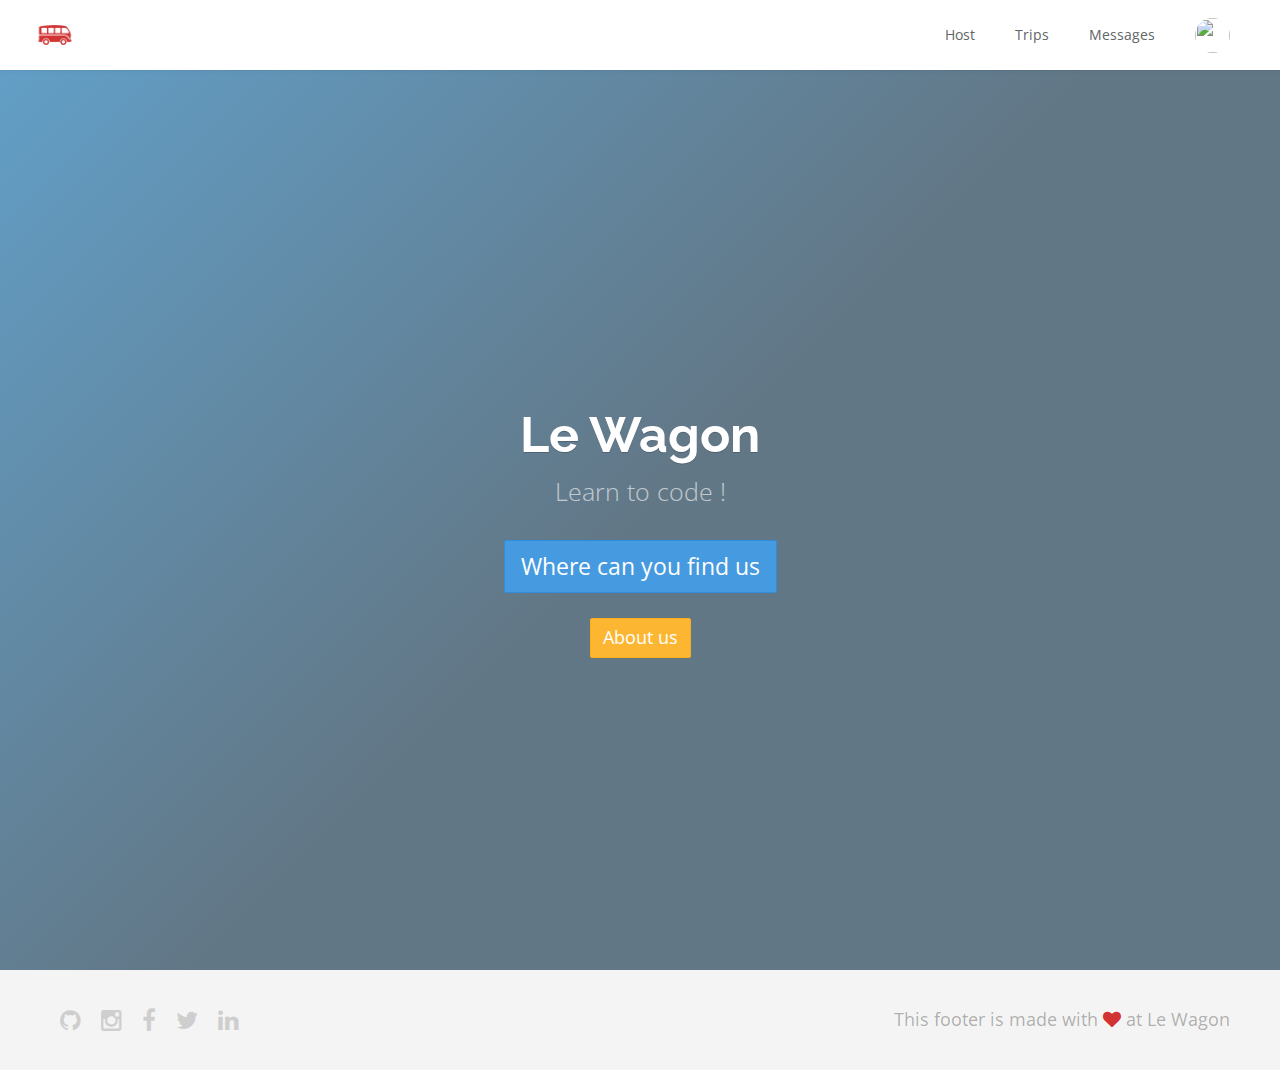
==== commit 7c17b5e0: "Automated commit at 2017-07-31 11:48:05 UTC by middleman-deploy 2.0.0-alpha" ====
--- a/index.html
+++ b/index.html
@@ -7,22 +7,74 @@
           content="width=device-width, initial-scale=1, shrink-to-fit=no">
     <!-- Use the title from a page's frontmatter if it has one -->
     <title>Le Wagon - Middleman</title>
-    <link href="stylesheets/application-3c48b980.css" rel="stylesheet" />
+    <link href="stylesheets/application-592bfbfe.css" rel="stylesheet" />
     <script src="javascripts/application-93de88c9.js"></script>
     <link href="images/favicon-f15af148.png" rel="icon" type="image/png" />
   </head>
   <body>
-    <div id="home">
-  <div class="home-content">
-    <img src="images/logo-acc9c0ec.png" width="200" alt="Logo" />
-    <p>
-      Middleman is now running!
-    </p>
-    <p class="about">
-      <a href="about.html">More about this template</a>
-    </p>
+    <div class="navbar-wagon">
+  <!-- Logo -->
+  <a href="/" class="navbar-wagon-brand">
+    <img src="images/logo-acc9c0ec.png" alt="logo">
+  </a>
+
+  <!-- Right Navigation -->
+  <div class="navbar-wagon-right hidden-xs hidden-sm">
+
+    <a href="" class="navbar-wagon-item navbar-wagon-link">Host</a>
+    <a href="" class="navbar-wagon-item navbar-wagon-link">Trips</a>
+    <a href="" class="navbar-wagon-item navbar-wagon-link">Messages</a>
+
+    <!-- Profile picture with dropdown list -->
+    <div class="navbar-wagon-item">
+      <div class="dropdown">
+        <img src="http://kitt.lewagon.com/placeholder/users/ssaunier" class="avatar dropdown-toggle" id="navbar-wagon-menu" data-toggle="dropdown">
+        <ul class="dropdown-menu dropdown-menu-right navbar-wagon-dropdown-menu">
+          <li><a href="#">Profile</a></li>
+          <li><a href="#">Dashboard</a></li>
+          <li><a href="#">Log Out</a></li>
+        </ul>
+      </div>
+    </div>
+  </div>
+
+  <!-- Dropdown appearing on mobile only -->
+  <div class="navbar-wagon-item hidden-md hidden-lg">
+    <div class="dropdown">
+      <i class="fa fa-bars dropdown-toggle" data-toggle="dropdown"></i>
+      <ul class="dropdown-menu dropdown-menu-right navbar-wagon-dropdown-menu">
+        <li><a href="#">Host</a></li>
+        <li><a href="#">Trips</a></li>
+        <li><a href="#">Messagese</a></li>
+      </ul>
+    </div>
+  </div>
+</div>
+   <!-- inject layouts/_navbar.html.erb -->
+    <div class="banner" style="background-image: linear-gradient(-225deg, rgba(0,101,168,0.6) 0%, rgba(0,36,61,0.6) 50%), url('http://kitt.lewagon.com/placeholder/cities/berlin');">
+  <div class="banner-content">
+    <h1>Le Wagon</h1>
+    <p>Learn to code !</p>
+    <a href="cities.html" class="btn btn-primary btn-lg">Where can you find us</a>
+    <br>
+    <br>
+    <a href="about.html" class="btn btn-info">About us</a>
   </div>
 </div>
 
+   <!-- Page content is injected here -->
+    <div class="footer">
+  <div class="footer-links">
+    <a href="#"><i class="fa fa-github"></i></a>
+    <a href="#"><i class="fa fa-instagram"></i></a>
+    <a href="#"><i class="fa fa-facebook"></i></a>
+    <a href="#"><i class="fa fa-twitter"></i></a>
+    <a href="#"><i class="fa fa-linkedin"></i></a>
+  </div>
+  <div class="footer-copyright">
+    This footer is made with <i class="fa fa-heart"></i> at Le Wagon
+  </div>
+</div>
+   <!-- inject layouts/_footer.html.erb -->
   </body>
 </html>
--- a/stylesheets/application-592bfbfe.css
+++ b/stylesheets/application-592bfbfe.css
@@ -0,0 +1,8 @@
+@import url("https://fonts.googleapis.com/css?family=Open+Sans:400,300,700|Raleway:400,100,300,700,500");/*!
+ * Bootstrap v3.3.7 (http://getbootstrap.com)
+ * Copyright 2011-2016 Twitter, Inc.
+ * Licensed under MIT (https://github.com/twbs/bootstrap/blob/master/LICENSE)
+ *//*! normalize.css v3.0.3 | MIT License | github.com/necolas/normalize.css */html{font-family:sans-serif;-ms-text-size-adjust:100%;-webkit-text-size-adjust:100%}body{margin:0}article,aside,details,figcaption,figure,footer,header,hgroup,main,menu,nav,section,summary{display:block}audio,canvas,progress,video{display:inline-block;vertical-align:baseline}audio:not([controls]){display:none;height:0}[hidden],template{display:none}a{background-color:transparent}a:active,a:hover{outline:0}abbr[title]{border-bottom:1px dotted}b,strong{font-weight:bold}dfn{font-style:italic}h1{font-size:2em;margin:0.67em 0}mark{background:#ff0;color:#000}small{font-size:80%}sub,sup{font-size:75%;line-height:0;position:relative;vertical-align:baseline}sup{top:-0.5em}sub{bottom:-0.25em}img{border:0}svg:not(:root){overflow:hidden}figure{margin:1em 40px}hr{-webkit-box-sizing:content-box;box-sizing:content-box;height:0}pre{overflow:auto}code,kbd,pre,samp{font-family:monospace, monospace;font-size:1em}button,input,optgroup,select,textarea{color:inherit;font:inherit;margin:0}button{overflow:visible}button,select{text-transform:none}button,html input[type="button"],input[type="reset"],input[type="submit"]{-webkit-appearance:button;cursor:pointer}button[disabled],html input[disabled]{cursor:default}button::-moz-focus-inner,input::-moz-focus-inner{border:0;padding:0}input{line-height:normal}input[type="checkbox"],input[type="radio"]{-webkit-box-sizing:border-box;box-sizing:border-box;padding:0}input[type="number"]::-webkit-inner-spin-button,input[type="number"]::-webkit-outer-spin-button{height:auto}input[type="search"]{-webkit-appearance:textfield;-webkit-box-sizing:content-box;box-sizing:content-box}input[type="search"]::-webkit-search-cancel-button,input[type="search"]::-webkit-search-decoration{-webkit-appearance:none}fieldset{border:1px solid #c0c0c0;margin:0 2px;padding:0.35em 0.625em 0.75em}legend{border:0;padding:0}textarea{overflow:auto}optgroup{font-weight:bold}table{border-collapse:collapse;border-spacing:0}td,th{padding:0}/*! Source: https://github.com/h5bp/html5-boilerplate/blob/master/src/css/main.css */@media print{*,*:before,*:after{background:transparent !important;color:#000 !important;-webkit-box-shadow:none !important;box-shadow:none !important;text-shadow:none !important}a,a:visited{text-decoration:underline}a[href]:after{content:" (" attr(href) ")"}abbr[title]:after{content:" (" attr(title) ")"}a[href^="#"]:after,a[href^="javascript:"]:after{content:""}pre,blockquote{border:1px solid #999;page-break-inside:avoid}thead{display:table-header-group}tr,img{page-break-inside:avoid}img{max-width:100% !important}p,h2,h3{orphans:3;widows:3}h2,h3{page-break-after:avoid}.navbar{display:none}.btn>.caret,.dropup>.btn>.caret{border-top-color:#000 !important}.label{border:1px solid #000}.table{border-collapse:collapse !important}.table td,.table th{background-color:#fff !important}.table-bordered th,.table-bordered td{border:1px solid #ddd !important}}@font-face{font-family:'Glyphicons Halflings';src:url("../assets/bootstrap/glyphicons-halflings-regular-86b6f62b.eot");src:url("../assets/bootstrap/glyphicons-halflings-regular-86b6f62b.eot?#iefix") format("embedded-opentype"),url("../assets/bootstrap/glyphicons-halflings-regular-ca35b697.woff2") format("woff2"),url("../assets/bootstrap/glyphicons-halflings-regular-278e49a8.woff") format("woff"),url("../assets/bootstrap/glyphicons-halflings-regular-44bc1850.ttf") format("truetype"),url("../assets/bootstrap/glyphicons-halflings-regular-de51a849.svg#glyphicons_halflingsregular") format("svg")}.glyphicon{position:relative;top:1px;display:inline-block;font-family:'Glyphicons Halflings';font-style:normal;font-weight:normal;line-height:1;-webkit-font-smoothing:antialiased;-moz-osx-font-smoothing:grayscale}.glyphicon-asterisk:before{content:"\002a"}.glyphicon-plus:before{content:"\002b"}.glyphicon-euro:before,.glyphicon-eur:before{content:"\20ac"}.glyphicon-minus:before{content:"\2212"}.glyphicon-cloud:before{content:"\2601"}.glyphicon-envelope:before{content:"\2709"}.glyphicon-pencil:before{content:"\270f"}.glyphicon-glass:before{content:"\e001"}.glyphicon-music:before{content:"\e002"}.glyphicon-search:before{content:"\e003"}.glyphicon-heart:before{content:"\e005"}.glyphicon-star:before{content:"\e006"}.glyphicon-star-empty:before{content:"\e007"}.glyphicon-user:before{content:"\e008"}.glyphicon-film:before{content:"\e009"}.glyphicon-th-large:before{content:"\e010"}.glyphicon-th:before{content:"\e011"}.glyphicon-th-list:before{content:"\e012"}.glyphicon-ok:before{content:"\e013"}.glyphicon-remove:before{content:"\e014"}.glyphicon-zoom-in:before{content:"\e015"}.glyphicon-zoom-out:before{content:"\e016"}.glyphicon-off:before{content:"\e017"}.glyphicon-signal:before{content:"\e018"}.glyphicon-cog:before{content:"\e019"}.glyphicon-trash:before{content:"\e020"}.glyphicon-home:before{content:"\e021"}.glyphicon-file:before{content:"\e022"}.glyphicon-time:before{content:"\e023"}.glyphicon-road:before{content:"\e024"}.glyphicon-download-alt:before{content:"\e025"}.glyphicon-download:before{content:"\e026"}.glyphicon-upload:before{content:"\e027"}.glyphicon-inbox:before{content:"\e028"}.glyphicon-play-circle:before{content:"\e029"}.glyphicon-repeat:before{content:"\e030"}.glyphicon-refresh:before{content:"\e031"}.glyphicon-list-alt:before{content:"\e032"}.glyphicon-lock:before{content:"\e033"}.glyphicon-flag:before{content:"\e034"}.glyphicon-headphones:before{content:"\e035"}.glyphicon-volume-off:before{content:"\e036"}.glyphicon-volume-down:before{content:"\e037"}.glyphicon-volume-up:before{content:"\e038"}.glyphicon-qrcode:before{content:"\e039"}.glyphicon-barcode:before{content:"\e040"}.glyphicon-tag:before{content:"\e041"}.glyphicon-tags:before{content:"\e042"}.glyphicon-book:before{content:"\e043"}.glyphicon-bookmark:before{content:"\e044"}.glyphicon-print:before{content:"\e045"}.glyphicon-camera:before{content:"\e046"}.glyphicon-font:before{content:"\e047"}.glyphicon-bold:before{content:"\e048"}.glyphicon-italic:before{content:"\e049"}.glyphicon-text-height:before{content:"\e050"}.glyphicon-text-width:before{content:"\e051"}.glyphicon-align-left:before{content:"\e052"}.glyphicon-align-center:before{content:"\e053"}.glyphicon-align-right:before{content:"\e054"}.glyphicon-align-justify:before{content:"\e055"}.glyphicon-list:before{content:"\e056"}.glyphicon-indent-left:before{content:"\e057"}.glyphicon-indent-right:before{content:"\e058"}.glyphicon-facetime-video:before{content:"\e059"}.glyphicon-picture:before{content:"\e060"}.glyphicon-map-marker:before{content:"\e062"}.glyphicon-adjust:before{content:"\e063"}.glyphicon-tint:before{content:"\e064"}.glyphicon-edit:before{content:"\e065"}.glyphicon-share:before{content:"\e066"}.glyphicon-check:before{content:"\e067"}.glyphicon-move:before{content:"\e068"}.glyphicon-step-backward:before{content:"\e069"}.glyphicon-fast-backward:before{content:"\e070"}.glyphicon-backward:before{content:"\e071"}.glyphicon-play:before{content:"\e072"}.glyphicon-pause:before{content:"\e073"}.glyphicon-stop:before{content:"\e074"}.glyphicon-forward:before{content:"\e075"}.glyphicon-fast-forward:before{content:"\e076"}.glyphicon-step-forward:before{content:"\e077"}.glyphicon-eject:before{content:"\e078"}.glyphicon-chevron-left:before{content:"\e079"}.glyphicon-chevron-right:before{content:"\e080"}.glyphicon-plus-sign:before{content:"\e081"}.glyphicon-minus-sign:before{content:"\e082"}.glyphicon-remove-sign:before{content:"\e083"}.glyphicon-ok-sign:before{content:"\e084"}.glyphicon-question-sign:before{content:"\e085"}.glyphicon-info-sign:before{content:"\e086"}.glyphicon-screenshot:before{content:"\e087"}.glyphicon-remove-circle:before{content:"\e088"}.glyphicon-ok-circle:before{content:"\e089"}.glyphicon-ban-circle:before{content:"\e090"}.glyphicon-arrow-left:before{content:"\e091"}.glyphicon-arrow-right:before{content:"\e092"}.glyphicon-arrow-up:before{content:"\e093"}.glyphicon-arrow-down:before{content:"\e094"}.glyphicon-share-alt:before{content:"\e095"}.glyphicon-resize-full:before{content:"\e096"}.glyphicon-resize-small:before{content:"\e097"}.glyphicon-exclamation-sign:before{content:"\e101"}.glyphicon-gift:before{content:"\e102"}.glyphicon-leaf:before{content:"\e103"}.glyphicon-fire:before{content:"\e104"}.glyphicon-eye-open:before{content:"\e105"}.glyphicon-eye-close:before{content:"\e106"}.glyphicon-warning-sign:before{content:"\e107"}.glyphicon-plane:before{content:"\e108"}.glyphicon-calendar:before{content:"\e109"}.glyphicon-random:before{content:"\e110"}.glyphicon-comment:before{content:"\e111"}.glyphicon-magnet:before{content:"\e112"}.glyphicon-chevron-up:before{content:"\e113"}.glyphicon-chevron-down:before{content:"\e114"}.glyphicon-retweet:before{content:"\e115"}.glyphicon-shopping-cart:before{content:"\e116"}.glyphicon-folder-close:before{content:"\e117"}.glyphicon-folder-open:before{content:"\e118"}.glyphicon-resize-vertical:before{content:"\e119"}.glyphicon-resize-horizontal:before{content:"\e120"}.glyphicon-hdd:before{content:"\e121"}.glyphicon-bullhorn:before{content:"\e122"}.glyphicon-bell:before{content:"\e123"}.glyphicon-certificate:before{content:"\e124"}.glyphicon-thumbs-up:before{content:"\e125"}.glyphicon-thumbs-down:before{content:"\e126"}.glyphicon-hand-right:before{content:"\e127"}.glyphicon-hand-left:before{content:"\e128"}.glyphicon-hand-up:before{content:"\e129"}.glyphicon-hand-down:before{content:"\e130"}.glyphicon-circle-arrow-right:before{content:"\e131"}.glyphicon-circle-arrow-left:before{content:"\e132"}.glyphicon-circle-arrow-up:before{content:"\e133"}.glyphicon-circle-arrow-down:before{content:"\e134"}.glyphicon-globe:before{content:"\e135"}.glyphicon-wrench:before{content:"\e136"}.glyphicon-tasks:before{content:"\e137"}.glyphicon-filter:before{content:"\e138"}.glyphicon-briefcase:before{content:"\e139"}.glyphicon-fullscreen:before{content:"\e140"}.glyphicon-dashboard:before{content:"\e141"}.glyphicon-paperclip:before{content:"\e142"}.glyphicon-heart-empty:before{content:"\e143"}.glyphicon-link:before{content:"\e144"}.glyphicon-phone:before{content:"\e145"}.glyphicon-pushpin:before{content:"\e146"}.glyphicon-usd:before{content:"\e148"}.glyphicon-gbp:before{content:"\e149"}.glyphicon-sort:before{content:"\e150"}.glyphicon-sort-by-alphabet:before{content:"\e151"}.glyphicon-sort-by-alphabet-alt:before{content:"\e152"}.glyphicon-sort-by-order:before{content:"\e153"}.glyphicon-sort-by-order-alt:before{content:"\e154"}.glyphicon-sort-by-attributes:before{content:"\e155"}.glyphicon-sort-by-attributes-alt:before{content:"\e156"}.glyphicon-unchecked:before{content:"\e157"}.glyphicon-expand:before{content:"\e158"}.glyphicon-collapse-down:before{content:"\e159"}.glyphicon-collapse-up:before{content:"\e160"}.glyphicon-log-in:before{content:"\e161"}.glyphicon-flash:before{content:"\e162"}.glyphicon-log-out:before{content:"\e163"}.glyphicon-new-window:before{content:"\e164"}.glyphicon-record:before{content:"\e165"}.glyphicon-save:before{content:"\e166"}.glyphicon-open:before{content:"\e167"}.glyphicon-saved:before{content:"\e168"}.glyphicon-import:before{content:"\e169"}.glyphicon-export:before{content:"\e170"}.glyphicon-send:before{content:"\e171"}.glyphicon-floppy-disk:before{content:"\e172"}.glyphicon-floppy-saved:before{content:"\e173"}.glyphicon-floppy-remove:before{content:"\e174"}.glyphicon-floppy-save:before{content:"\e175"}.glyphicon-floppy-open:before{content:"\e176"}.glyphicon-credit-card:before{content:"\e177"}.glyphicon-transfer:before{content:"\e178"}.glyphicon-cutlery:before{content:"\e179"}.glyphicon-header:before{content:"\e180"}.glyphicon-compressed:before{content:"\e181"}.glyphicon-earphone:before{content:"\e182"}.glyphicon-phone-alt:before{content:"\e183"}.glyphicon-tower:before{content:"\e184"}.glyphicon-stats:before{content:"\e185"}.glyphicon-sd-video:before{content:"\e186"}.glyphicon-hd-video:before{content:"\e187"}.glyphicon-subtitles:before{content:"\e188"}.glyphicon-sound-stereo:before{content:"\e189"}.glyphicon-sound-dolby:before{content:"\e190"}.glyphicon-sound-5-1:before{content:"\e191"}.glyphicon-sound-6-1:before{content:"\e192"}.glyphicon-sound-7-1:before{content:"\e193"}.glyphicon-copyright-mark:before{content:"\e194"}.glyphicon-registration-mark:before{content:"\e195"}.glyphicon-cloud-download:before{content:"\e197"}.glyphicon-cloud-upload:before{content:"\e198"}.glyphicon-tree-conifer:before{content:"\e199"}.glyphicon-tree-deciduous:before{content:"\e200"}.glyphicon-cd:before{content:"\e201"}.glyphicon-save-file:before{content:"\e202"}.glyphicon-open-file:before{content:"\e203"}.glyphicon-level-up:before{content:"\e204"}.glyphicon-copy:before{content:"\e205"}.glyphicon-paste:before{content:"\e206"}.glyphicon-alert:before{content:"\e209"}.glyphicon-equalizer:before{content:"\e210"}.glyphicon-king:before{content:"\e211"}.glyphicon-queen:before{content:"\e212"}.glyphicon-pawn:before{content:"\e213"}.glyphicon-bishop:before{content:"\e214"}.glyphicon-knight:before{content:"\e215"}.glyphicon-baby-formula:before{content:"\e216"}.glyphicon-tent:before{content:"\26fa"}.glyphicon-blackboard:before{content:"\e218"}.glyphicon-bed:before{content:"\e219"}.glyphicon-apple:before{content:"\f8ff"}.glyphicon-erase:before{content:"\e221"}.glyphicon-hourglass:before{content:"\231b"}.glyphicon-lamp:before{content:"\e223"}.glyphicon-duplicate:before{content:"\e224"}.glyphicon-piggy-bank:before{content:"\e225"}.glyphicon-scissors:before{content:"\e226"}.glyphicon-bitcoin:before{content:"\e227"}.glyphicon-btc:before{content:"\e227"}.glyphicon-xbt:before{content:"\e227"}.glyphicon-yen:before{content:"\00a5"}.glyphicon-jpy:before{content:"\00a5"}.glyphicon-ruble:before{content:"\20bd"}.glyphicon-rub:before{content:"\20bd"}.glyphicon-scale:before{content:"\e230"}.glyphicon-ice-lolly:before{content:"\e231"}.glyphicon-ice-lolly-tasted:before{content:"\e232"}.glyphicon-education:before{content:"\e233"}.glyphicon-option-horizontal:before{content:"\e234"}.glyphicon-option-vertical:before{content:"\e235"}.glyphicon-menu-hamburger:before{content:"\e236"}.glyphicon-modal-window:before{content:"\e237"}.glyphicon-oil:before{content:"\e238"}.glyphicon-grain:before{content:"\e239"}.glyphicon-sunglasses:before{content:"\e240"}.glyphicon-text-size:before{content:"\e241"}.glyphicon-text-color:before{content:"\e242"}.glyphicon-text-background:before{content:"\e243"}.glyphicon-object-align-top:before{content:"\e244"}.glyphicon-object-align-bottom:before{content:"\e245"}.glyphicon-object-align-horizontal:before{content:"\e246"}.glyphicon-object-align-left:before{content:"\e247"}.glyphicon-object-align-vertical:before{content:"\e248"}.glyphicon-object-align-right:before{content:"\e249"}.glyphicon-triangle-right:before{content:"\e250"}.glyphicon-triangle-left:before{content:"\e251"}.glyphicon-triangle-bottom:before{content:"\e252"}.glyphicon-triangle-top:before{content:"\e253"}.glyphicon-console:before{content:"\e254"}.glyphicon-superscript:before{content:"\e255"}.glyphicon-subscript:before{content:"\e256"}.glyphicon-menu-left:before{content:"\e257"}.glyphicon-menu-right:before{content:"\e258"}.glyphicon-menu-down:before{content:"\e259"}.glyphicon-menu-up:before{content:"\e260"}*{-webkit-box-sizing:border-box;box-sizing:border-box}*:before,*:after{-webkit-box-sizing:border-box;box-sizing:border-box}html{font-size:10px;-webkit-tap-highlight-color:transparent}body{font-family:"Open Sans", "Helvetica", "sans-serif";font-size:18px;line-height:1.42857143;color:#333333;background-color:#F4F4F4}input,button,select,textarea{font-family:inherit;font-size:inherit;line-height:inherit}a{color:#469AE0;text-decoration:none}a:hover,a:focus{color:#1f74ba;text-decoration:underline}a:focus{outline:5px auto -webkit-focus-ring-color;outline-offset:-2px}figure{margin:0}img{vertical-align:middle}.img-responsive{display:block;max-width:100%;height:auto}.img-rounded{border-radius:2px}.img-thumbnail{padding:4px;line-height:1.42857143;background-color:#F4F4F4;border:1px solid #ddd;border-radius:2px;-webkit-transition:all 0.2s ease-in-out;transition:all 0.2s ease-in-out;display:inline-block;max-width:100%;height:auto}.img-circle{border-radius:50%}hr{margin-top:25px;margin-bottom:25px;border:0;border-top:1px solid #eeeeee}.sr-only{position:absolute;width:1px;height:1px;margin:-1px;padding:0;overflow:hidden;clip:rect(0, 0, 0, 0);border:0}.sr-only-focusable:active,.sr-only-focusable:focus{position:static;width:auto;height:auto;margin:0;overflow:visible;clip:auto}[role="button"]{cursor:pointer}h1,h2,h3,h4,h5,h6,.h1,.h2,.h3,.h4,.h5,.h6{font-family:"Raleway", "Helvetica", "sans-serif";font-weight:500;line-height:1.1;color:inherit}h1 small,h1 .small,h2 small,h2 .small,h3 small,h3 .small,h4 small,h4 .small,h5 small,h5 .small,h6 small,h6 .small,.h1 small,.h1 .small,.h2 small,.h2 .small,.h3 small,.h3 .small,.h4 small,.h4 .small,.h5 small,.h5 .small,.h6 small,.h6 .small{font-weight:normal;line-height:1;color:#777777}h1,.h1,h2,.h2,h3,.h3{margin-top:25px;margin-bottom:12.5px}h1 small,h1 .small,.h1 small,.h1 .small,h2 small,h2 .small,.h2 small,.h2 .small,h3 small,h3 .small,.h3 small,.h3 .small{font-size:65%}h4,.h4,h5,.h5,h6,.h6{margin-top:12.5px;margin-bottom:12.5px}h4 small,h4 .small,.h4 small,.h4 .small,h5 small,h5 .small,.h5 small,.h5 .small,h6 small,h6 .small,.h6 small,.h6 .small{font-size:75%}h1,.h1{font-size:46px}h2,.h2{font-size:38px}h3,.h3{font-size:31px}h4,.h4{font-size:23px}h5,.h5{font-size:18px}h6,.h6{font-size:16px}p{margin:0 0 12.5px}.lead{margin-bottom:25px;font-size:20px;font-weight:300;line-height:1.4}@media (min-width: 768px){.lead{font-size:27px}}small,.small{font-size:88%}mark,.mark{background-color:#fcf8e3;padding:.2em}.text-left{text-align:left}.text-right{text-align:right}.text-center{text-align:center}.text-justify{text-align:justify}.text-nowrap{white-space:nowrap}.text-lowercase{text-transform:lowercase}.text-uppercase,.initialism{text-transform:uppercase}.text-capitalize{text-transform:capitalize}.text-muted{color:#777777}.text-primary{color:#469AE0}a.text-primary:hover,a.text-primary:focus{color:#2381d0}.text-success{color:#3c763d}a.text-success:hover,a.text-success:focus{color:#2b542c}.text-info{color:#31708f}a.text-info:hover,a.text-info:focus{color:#245269}.text-warning{color:#8a6d3b}a.text-warning:hover,a.text-warning:focus{color:#66512c}.text-danger{color:#a94442}a.text-danger:hover,a.text-danger:focus{color:#843534}.bg-primary{color:#fff}.bg-primary{background-color:#469AE0}a.bg-primary:hover,a.bg-primary:focus{background-color:#2381d0}.bg-success{background-color:#dff0d8}a.bg-success:hover,a.bg-success:focus{background-color:#c1e2b3}.bg-info{background-color:#d9edf7}a.bg-info:hover,a.bg-info:focus{background-color:#afd9ee}.bg-warning{background-color:#fcf8e3}a.bg-warning:hover,a.bg-warning:focus{background-color:#f7ecb5}.bg-danger{background-color:#f2dede}a.bg-danger:hover,a.bg-danger:focus{background-color:#e4b9b9}.page-header{padding-bottom:11.5px;margin:50px 0 25px;border-bottom:1px solid #eeeeee}ul,ol{margin-top:0;margin-bottom:12.5px}ul ul,ul ol,ol ul,ol ol{margin-bottom:0}.list-unstyled{padding-left:0;list-style:none}.list-inline{padding-left:0;list-style:none;margin-left:-5px}.list-inline>li{display:inline-block;padding-left:5px;padding-right:5px}dl{margin-top:0;margin-bottom:25px}dt,dd{line-height:1.42857143}dt{font-weight:bold}dd{margin-left:0}.dl-horizontal dd:before,.dl-horizontal dd:after{content:" ";display:table}.dl-horizontal dd:after{clear:both}@media (min-width: 768px){.dl-horizontal dt{float:left;width:160px;clear:left;text-align:right;overflow:hidden;text-overflow:ellipsis;white-space:nowrap}.dl-horizontal dd{margin-left:180px}}abbr[title],abbr[data-original-title]{cursor:help;border-bottom:1px dotted #777777}.initialism{font-size:90%}blockquote{padding:12.5px 25px;margin:0 0 25px;font-size:22.5px;border-left:5px solid #eeeeee}blockquote p:last-child,blockquote ul:last-child,blockquote ol:last-child{margin-bottom:0}blockquote footer,blockquote small,blockquote .small{display:block;font-size:80%;line-height:1.42857143;color:#777777}blockquote footer:before,blockquote small:before,blockquote .small:before{content:'\2014 \00A0'}.blockquote-reverse,blockquote.pull-right{padding-right:15px;padding-left:0;border-right:5px solid #eeeeee;border-left:0;text-align:right}.blockquote-reverse footer:before,.blockquote-reverse small:before,.blockquote-reverse .small:before,blockquote.pull-right footer:before,blockquote.pull-right small:before,blockquote.pull-right .small:before{content:''}.blockquote-reverse footer:after,.blockquote-reverse small:after,.blockquote-reverse .small:after,blockquote.pull-right footer:after,blockquote.pull-right small:after,blockquote.pull-right .small:after{content:'\00A0 \2014'}address{margin-bottom:25px;font-style:normal;line-height:1.42857143}code,kbd,pre,samp{font-family:Menlo, Monaco, Consolas, "Courier New", monospace}code{padding:2px 4px;font-size:90%;color:#c7254e;background-color:#f9f2f4;border-radius:2px}kbd{padding:2px 4px;font-size:90%;color:#fff;background-color:#333;border-radius:2px;-webkit-box-shadow:inset 0 -1px 0 rgba(0,0,0,0.25);box-shadow:inset 0 -1px 0 rgba(0,0,0,0.25)}kbd kbd{padding:0;font-size:100%;font-weight:bold;-webkit-box-shadow:none;box-shadow:none}pre{display:block;padding:12px;margin:0 0 12.5px;font-size:17px;line-height:1.42857143;word-break:break-all;word-wrap:break-word;color:#333333;background-color:#f5f5f5;border:1px solid #ccc;border-radius:2px}pre code{padding:0;font-size:inherit;color:inherit;white-space:pre-wrap;background-color:transparent;border-radius:0}.pre-scrollable{max-height:340px;overflow-y:scroll}.container{margin-right:auto;margin-left:auto;padding-left:15px;padding-right:15px}.container:before,.container:after{content:" ";display:table}.container:after{clear:both}@media (min-width: 768px){.container{width:750px}}@media (min-width: 992px){.container{width:970px}}@media (min-width: 1200px){.container{width:1170px}}.container-fluid{margin-right:auto;margin-left:auto;padding-left:15px;padding-right:15px}.container-fluid:before,.container-fluid:after{content:" ";display:table}.container-fluid:after{clear:both}.row{margin-left:-15px;margin-right:-15px}.row:before,.row:after{content:" ";display:table}.row:after{clear:both}.col-xs-1,.col-sm-1,.col-md-1,.col-lg-1,.col-xs-2,.col-sm-2,.col-md-2,.col-lg-2,.col-xs-3,.col-sm-3,.col-md-3,.col-lg-3,.col-xs-4,.col-sm-4,.col-md-4,.col-lg-4,.col-xs-5,.col-sm-5,.col-md-5,.col-lg-5,.col-xs-6,.col-sm-6,.col-md-6,.col-lg-6,.col-xs-7,.col-sm-7,.col-md-7,.col-lg-7,.col-xs-8,.col-sm-8,.col-md-8,.col-lg-8,.col-xs-9,.col-sm-9,.col-md-9,.col-lg-9,.col-xs-10,.col-sm-10,.col-md-10,.col-lg-10,.col-xs-11,.col-sm-11,.col-md-11,.col-lg-11,.col-xs-12,.col-sm-12,.col-md-12,.col-lg-12{position:relative;min-height:1px;padding-left:15px;padding-right:15px}.col-xs-1,.col-xs-2,.col-xs-3,.col-xs-4,.col-xs-5,.col-xs-6,.col-xs-7,.col-xs-8,.col-xs-9,.col-xs-10,.col-xs-11,.col-xs-12{float:left}.col-xs-1{width:8.33333333%}.col-xs-2{width:16.66666667%}.col-xs-3{width:25%}.col-xs-4{width:33.33333333%}.col-xs-5{width:41.66666667%}.col-xs-6{width:50%}.col-xs-7{width:58.33333333%}.col-xs-8{width:66.66666667%}.col-xs-9{width:75%}.col-xs-10{width:83.33333333%}.col-xs-11{width:91.66666667%}.col-xs-12{width:100%}.col-xs-pull-0{right:auto}.col-xs-pull-1{right:8.33333333%}.col-xs-pull-2{right:16.66666667%}.col-xs-pull-3{right:25%}.col-xs-pull-4{right:33.33333333%}.col-xs-pull-5{right:41.66666667%}.col-xs-pull-6{right:50%}.col-xs-pull-7{right:58.33333333%}.col-xs-pull-8{right:66.66666667%}.col-xs-pull-9{right:75%}.col-xs-pull-10{right:83.33333333%}.col-xs-pull-11{right:91.66666667%}.col-xs-pull-12{right:100%}.col-xs-push-0{left:auto}.col-xs-push-1{left:8.33333333%}.col-xs-push-2{left:16.66666667%}.col-xs-push-3{left:25%}.col-xs-push-4{left:33.33333333%}.col-xs-push-5{left:41.66666667%}.col-xs-push-6{left:50%}.col-xs-push-7{left:58.33333333%}.col-xs-push-8{left:66.66666667%}.col-xs-push-9{left:75%}.col-xs-push-10{left:83.33333333%}.col-xs-push-11{left:91.66666667%}.col-xs-push-12{left:100%}.col-xs-offset-0{margin-left:0%}.col-xs-offset-1{margin-left:8.33333333%}.col-xs-offset-2{margin-left:16.66666667%}.col-xs-offset-3{margin-left:25%}.col-xs-offset-4{margin-left:33.33333333%}.col-xs-offset-5{margin-left:41.66666667%}.col-xs-offset-6{margin-left:50%}.col-xs-offset-7{margin-left:58.33333333%}.col-xs-offset-8{margin-left:66.66666667%}.col-xs-offset-9{margin-left:75%}.col-xs-offset-10{margin-left:83.33333333%}.col-xs-offset-11{margin-left:91.66666667%}.col-xs-offset-12{margin-left:100%}@media (min-width: 768px){.col-sm-1,.col-sm-2,.col-sm-3,.col-sm-4,.col-sm-5,.col-sm-6,.col-sm-7,.col-sm-8,.col-sm-9,.col-sm-10,.col-sm-11,.col-sm-12{float:left}.col-sm-1{width:8.33333333%}.col-sm-2{width:16.66666667%}.col-sm-3{width:25%}.col-sm-4{width:33.33333333%}.col-sm-5{width:41.66666667%}.col-sm-6{width:50%}.col-sm-7{width:58.33333333%}.col-sm-8{width:66.66666667%}.col-sm-9{width:75%}.col-sm-10{width:83.33333333%}.col-sm-11{width:91.66666667%}.col-sm-12{width:100%}.col-sm-pull-0{right:auto}.col-sm-pull-1{right:8.33333333%}.col-sm-pull-2{right:16.66666667%}.col-sm-pull-3{right:25%}.col-sm-pull-4{right:33.33333333%}.col-sm-pull-5{right:41.66666667%}.col-sm-pull-6{right:50%}.col-sm-pull-7{right:58.33333333%}.col-sm-pull-8{right:66.66666667%}.col-sm-pull-9{right:75%}.col-sm-pull-10{right:83.33333333%}.col-sm-pull-11{right:91.66666667%}.col-sm-pull-12{right:100%}.col-sm-push-0{left:auto}.col-sm-push-1{left:8.33333333%}.col-sm-push-2{left:16.66666667%}.col-sm-push-3{left:25%}.col-sm-push-4{left:33.33333333%}.col-sm-push-5{left:41.66666667%}.col-sm-push-6{left:50%}.col-sm-push-7{left:58.33333333%}.col-sm-push-8{left:66.66666667%}.col-sm-push-9{left:75%}.col-sm-push-10{left:83.33333333%}.col-sm-push-11{left:91.66666667%}.col-sm-push-12{left:100%}.col-sm-offset-0{margin-left:0%}.col-sm-offset-1{margin-left:8.33333333%}.col-sm-offset-2{margin-left:16.66666667%}.col-sm-offset-3{margin-left:25%}.col-sm-offset-4{margin-left:33.33333333%}.col-sm-offset-5{margin-left:41.66666667%}.col-sm-offset-6{margin-left:50%}.col-sm-offset-7{margin-left:58.33333333%}.col-sm-offset-8{margin-left:66.66666667%}.col-sm-offset-9{margin-left:75%}.col-sm-offset-10{margin-left:83.33333333%}.col-sm-offset-11{margin-left:91.66666667%}.col-sm-offset-12{margin-left:100%}}@media (min-width: 992px){.col-md-1,.col-md-2,.col-md-3,.col-md-4,.col-md-5,.col-md-6,.col-md-7,.col-md-8,.col-md-9,.col-md-10,.col-md-11,.col-md-12{float:left}.col-md-1{width:8.33333333%}.col-md-2{width:16.66666667%}.col-md-3{width:25%}.col-md-4{width:33.33333333%}.col-md-5{width:41.66666667%}.col-md-6{width:50%}.col-md-7{width:58.33333333%}.col-md-8{width:66.66666667%}.col-md-9{width:75%}.col-md-10{width:83.33333333%}.col-md-11{width:91.66666667%}.col-md-12{width:100%}.col-md-pull-0{right:auto}.col-md-pull-1{right:8.33333333%}.col-md-pull-2{right:16.66666667%}.col-md-pull-3{right:25%}.col-md-pull-4{right:33.33333333%}.col-md-pull-5{right:41.66666667%}.col-md-pull-6{right:50%}.col-md-pull-7{right:58.33333333%}.col-md-pull-8{right:66.66666667%}.col-md-pull-9{right:75%}.col-md-pull-10{right:83.33333333%}.col-md-pull-11{right:91.66666667%}.col-md-pull-12{right:100%}.col-md-push-0{left:auto}.col-md-push-1{left:8.33333333%}.col-md-push-2{left:16.66666667%}.col-md-push-3{left:25%}.col-md-push-4{left:33.33333333%}.col-md-push-5{left:41.66666667%}.col-md-push-6{left:50%}.col-md-push-7{left:58.33333333%}.col-md-push-8{left:66.66666667%}.col-md-push-9{left:75%}.col-md-push-10{left:83.33333333%}.col-md-push-11{left:91.66666667%}.col-md-push-12{left:100%}.col-md-offset-0{margin-left:0%}.col-md-offset-1{margin-left:8.33333333%}.col-md-offset-2{margin-left:16.66666667%}.col-md-offset-3{margin-left:25%}.col-md-offset-4{margin-left:33.33333333%}.col-md-offset-5{margin-left:41.66666667%}.col-md-offset-6{margin-left:50%}.col-md-offset-7{margin-left:58.33333333%}.col-md-offset-8{margin-left:66.66666667%}.col-md-offset-9{margin-left:75%}.col-md-offset-10{margin-left:83.33333333%}.col-md-offset-11{margin-left:91.66666667%}.col-md-offset-12{margin-left:100%}}@media (min-width: 1200px){.col-lg-1,.col-lg-2,.col-lg-3,.col-lg-4,.col-lg-5,.col-lg-6,.col-lg-7,.col-lg-8,.col-lg-9,.col-lg-10,.col-lg-11,.col-lg-12{float:left}.col-lg-1{width:8.33333333%}.col-lg-2{width:16.66666667%}.col-lg-3{width:25%}.col-lg-4{width:33.33333333%}.col-lg-5{width:41.66666667%}.col-lg-6{width:50%}.col-lg-7{width:58.33333333%}.col-lg-8{width:66.66666667%}.col-lg-9{width:75%}.col-lg-10{width:83.33333333%}.col-lg-11{width:91.66666667%}.col-lg-12{width:100%}.col-lg-pull-0{right:auto}.col-lg-pull-1{right:8.33333333%}.col-lg-pull-2{right:16.66666667%}.col-lg-pull-3{right:25%}.col-lg-pull-4{right:33.33333333%}.col-lg-pull-5{right:41.66666667%}.col-lg-pull-6{right:50%}.col-lg-pull-7{right:58.33333333%}.col-lg-pull-8{right:66.66666667%}.col-lg-pull-9{right:75%}.col-lg-pull-10{right:83.33333333%}.col-lg-pull-11{right:91.66666667%}.col-lg-pull-12{right:100%}.col-lg-push-0{left:auto}.col-lg-push-1{left:8.33333333%}.col-lg-push-2{left:16.66666667%}.col-lg-push-3{left:25%}.col-lg-push-4{left:33.33333333%}.col-lg-push-5{left:41.66666667%}.col-lg-push-6{left:50%}.col-lg-push-7{left:58.33333333%}.col-lg-push-8{left:66.66666667%}.col-lg-push-9{left:75%}.col-lg-push-10{left:83.33333333%}.col-lg-push-11{left:91.66666667%}.col-lg-push-12{left:100%}.col-lg-offset-0{margin-left:0%}.col-lg-offset-1{margin-left:8.33333333%}.col-lg-offset-2{margin-left:16.66666667%}.col-lg-offset-3{margin-left:25%}.col-lg-offset-4{margin-left:33.33333333%}.col-lg-offset-5{margin-left:41.66666667%}.col-lg-offset-6{margin-left:50%}.col-lg-offset-7{margin-left:58.33333333%}.col-lg-offset-8{margin-left:66.66666667%}.col-lg-offset-9{margin-left:75%}.col-lg-offset-10{margin-left:83.33333333%}.col-lg-offset-11{margin-left:91.66666667%}.col-lg-offset-12{margin-left:100%}}table{background-color:transparent}caption{padding-top:8px;padding-bottom:8px;color:#777777;text-align:left}th{text-align:left}.table{width:100%;max-width:100%;margin-bottom:25px}.table>thead>tr>th,.table>thead>tr>td,.table>tbody>tr>th,.table>tbody>tr>td,.table>tfoot>tr>th,.table>tfoot>tr>td{padding:8px;line-height:1.42857143;vertical-align:top;border-top:1px solid #ddd}.table>thead>tr>th{vertical-align:bottom;border-bottom:2px solid #ddd}.table>caption+thead>tr:first-child>th,.table>caption+thead>tr:first-child>td,.table>colgroup+thead>tr:first-child>th,.table>colgroup+thead>tr:first-child>td,.table>thead:first-child>tr:first-child>th,.table>thead:first-child>tr:first-child>td{border-top:0}.table>tbody+tbody{border-top:2px solid #ddd}.table .table{background-color:#F4F4F4}.table-condensed>thead>tr>th,.table-condensed>thead>tr>td,.table-condensed>tbody>tr>th,.table-condensed>tbody>tr>td,.table-condensed>tfoot>tr>th,.table-condensed>tfoot>tr>td{padding:5px}.table-bordered{border:1px solid #ddd}.table-bordered>thead>tr>th,.table-bordered>thead>tr>td,.table-bordered>tbody>tr>th,.table-bordered>tbody>tr>td,.table-bordered>tfoot>tr>th,.table-bordered>tfoot>tr>td{border:1px solid #ddd}.table-bordered>thead>tr>th,.table-bordered>thead>tr>td{border-bottom-width:2px}.table-striped>tbody>tr:nth-of-type(odd){background-color:#f9f9f9}.table-hover>tbody>tr:hover{background-color:#f5f5f5}table col[class*="col-"]{position:static;float:none;display:table-column}table td[class*="col-"],table th[class*="col-"]{position:static;float:none;display:table-cell}.table>thead>tr>td.active,.table>thead>tr>th.active,.table>thead>tr.active>td,.table>thead>tr.active>th,.table>tbody>tr>td.active,.table>tbody>tr>th.active,.table>tbody>tr.active>td,.table>tbody>tr.active>th,.table>tfoot>tr>td.active,.table>tfoot>tr>th.active,.table>tfoot>tr.active>td,.table>tfoot>tr.active>th{background-color:#f5f5f5}.table-hover>tbody>tr>td.active:hover,.table-hover>tbody>tr>th.active:hover,.table-hover>tbody>tr.active:hover>td,.table-hover>tbody>tr:hover>.active,.table-hover>tbody>tr.active:hover>th{background-color:#e8e8e8}.table>thead>tr>td.success,.table>thead>tr>th.success,.table>thead>tr.success>td,.table>thead>tr.success>th,.table>tbody>tr>td.success,.table>tbody>tr>th.success,.table>tbody>tr.success>td,.table>tbody>tr.success>th,.table>tfoot>tr>td.success,.table>tfoot>tr>th.success,.table>tfoot>tr.success>td,.table>tfoot>tr.success>th{background-color:#dff0d8}.table-hover>tbody>tr>td.success:hover,.table-hover>tbody>tr>th.success:hover,.table-hover>tbody>tr.success:hover>td,.table-hover>tbody>tr:hover>.success,.table-hover>tbody>tr.success:hover>th{background-color:#d0e9c6}.table>thead>tr>td.info,.table>thead>tr>th.info,.table>thead>tr.info>td,.table>thead>tr.info>th,.table>tbody>tr>td.info,.table>tbody>tr>th.info,.table>tbody>tr.info>td,.table>tbody>tr.info>th,.table>tfoot>tr>td.info,.table>tfoot>tr>th.info,.table>tfoot>tr.info>td,.table>tfoot>tr.info>th{background-color:#d9edf7}.table-hover>tbody>tr>td.info:hover,.table-hover>tbody>tr>th.info:hover,.table-hover>tbody>tr.info:hover>td,.table-hover>tbody>tr:hover>.info,.table-hover>tbody>tr.info:hover>th{background-color:#c4e3f3}.table>thead>tr>td.warning,.table>thead>tr>th.warning,.table>thead>tr.warning>td,.table>thead>tr.warning>th,.table>tbody>tr>td.warning,.table>tbody>tr>th.warning,.table>tbody>tr.warning>td,.table>tbody>tr.warning>th,.table>tfoot>tr>td.warning,.table>tfoot>tr>th.warning,.table>tfoot>tr.warning>td,.table>tfoot>tr.warning>th{background-color:#fcf8e3}.table-hover>tbody>tr>td.warning:hover,.table-hover>tbody>tr>th.warning:hover,.table-hover>tbody>tr.warning:hover>td,.table-hover>tbody>tr:hover>.warning,.table-hover>tbody>tr.warning:hover>th{background-color:#faf2cc}.table>thead>tr>td.danger,.table>thead>tr>th.danger,.table>thead>tr.danger>td,.table>thead>tr.danger>th,.table>tbody>tr>td.danger,.table>tbody>tr>th.danger,.table>tbody>tr.danger>td,.table>tbody>tr.danger>th,.table>tfoot>tr>td.danger,.table>tfoot>tr>th.danger,.table>tfoot>tr.danger>td,.table>tfoot>tr.danger>th{background-color:#f2dede}.table-hover>tbody>tr>td.danger:hover,.table-hover>tbody>tr>th.danger:hover,.table-hover>tbody>tr.danger:hover>td,.table-hover>tbody>tr:hover>.danger,.table-hover>tbody>tr.danger:hover>th{background-color:#ebcccc}.table-responsive{overflow-x:auto;min-height:0.01%}@media screen and (max-width: 767px){.table-responsive{width:100%;margin-bottom:18.75px;overflow-y:hidden;-ms-overflow-style:-ms-autohiding-scrollbar;border:1px solid #ddd}.table-responsive>.table{margin-bottom:0}.table-responsive>.table>thead>tr>th,.table-responsive>.table>thead>tr>td,.table-responsive>.table>tbody>tr>th,.table-responsive>.table>tbody>tr>td,.table-responsive>.table>tfoot>tr>th,.table-responsive>.table>tfoot>tr>td{white-space:nowrap}.table-responsive>.table-bordered{border:0}.table-responsive>.table-bordered>thead>tr>th:first-child,.table-responsive>.table-bordered>thead>tr>td:first-child,.table-responsive>.table-bordered>tbody>tr>th:first-child,.table-responsive>.table-bordered>tbody>tr>td:first-child,.table-responsive>.table-bordered>tfoot>tr>th:first-child,.table-responsive>.table-bordered>tfoot>tr>td:first-child{border-left:0}.table-responsive>.table-bordered>thead>tr>th:last-child,.table-responsive>.table-bordered>thead>tr>td:last-child,.table-responsive>.table-bordered>tbody>tr>th:last-child,.table-responsive>.table-bordered>tbody>tr>td:last-child,.table-responsive>.table-bordered>tfoot>tr>th:last-child,.table-responsive>.table-bordered>tfoot>tr>td:last-child{border-right:0}.table-responsive>.table-bordered>tbody>tr:last-child>th,.table-responsive>.table-bordered>tbody>tr:last-child>td,.table-responsive>.table-bordered>tfoot>tr:last-child>th,.table-responsive>.table-bordered>tfoot>tr:last-child>td{border-bottom:0}}fieldset{padding:0;margin:0;border:0;min-width:0}legend{display:block;width:100%;padding:0;margin-bottom:25px;font-size:27px;line-height:inherit;color:#333333;border:0;border-bottom:1px solid #e5e5e5}label{display:inline-block;max-width:100%;margin-bottom:5px;font-weight:bold}input[type="search"]{-webkit-box-sizing:border-box;box-sizing:border-box}input[type="radio"],input[type="checkbox"]{margin:4px 0 0;margin-top:1px \9;line-height:normal}input[type="file"]{display:block}input[type="range"]{display:block;width:100%}select[multiple],select[size]{height:auto}input[type="file"]:focus,input[type="radio"]:focus,input[type="checkbox"]:focus{outline:5px auto -webkit-focus-ring-color;outline-offset:-2px}output{display:block;padding-top:7px;font-size:18px;line-height:1.42857143;color:#000000}.form-control{display:block;width:100%;height:39px;padding:6px 12px;font-size:18px;line-height:1.42857143;color:#000000;background-color:#fff;background-image:none;border:1px solid #ccc;border-radius:2px;-webkit-box-shadow:inset 0 1px 1px rgba(0,0,0,0.075);box-shadow:inset 0 1px 1px rgba(0,0,0,0.075);-webkit-transition:border-color ease-in-out 0.15s, box-shadow ease-in-out 0.15s;-webkit-transition:border-color ease-in-out 0.15s, -webkit-box-shadow ease-in-out 0.15s;transition:border-color ease-in-out 0.15s, -webkit-box-shadow ease-in-out 0.15s;transition:border-color ease-in-out 0.15s, box-shadow ease-in-out 0.15s;transition:border-color ease-in-out 0.15s, box-shadow ease-in-out 0.15s, -webkit-box-shadow ease-in-out 0.15s}.form-control:focus{border-color:#66afe9;outline:0;-webkit-box-shadow:inset 0 1px 1px rgba(0,0,0,0.075),0 0 8px rgba(102,175,233,0.6);box-shadow:inset 0 1px 1px rgba(0,0,0,0.075),0 0 8px rgba(102,175,233,0.6)}.form-control::-moz-placeholder{color:#999;opacity:1}.form-control:-ms-input-placeholder{color:#999}.form-control::-webkit-input-placeholder{color:#999}.form-control::-ms-expand{border:0;background-color:transparent}.form-control[disabled],.form-control[readonly],fieldset[disabled] .form-control{background-color:#eeeeee;opacity:1}.form-control[disabled],fieldset[disabled] .form-control{cursor:not-allowed}textarea.form-control{height:auto}input[type="search"]{-webkit-appearance:none}@media screen and (-webkit-min-device-pixel-ratio: 0){input[type="date"].form-control,input[type="time"].form-control,input[type="datetime-local"].form-control,input[type="month"].form-control{line-height:39px}input[type="date"].input-sm,.input-group-sm>input[type="date"].form-control,.input-group-sm>input[type="date"].input-group-addon,.input-group-sm>.input-group-btn>input[type="date"].btn,.input-group-sm input[type="date"],input[type="time"].input-sm,.input-group-sm>input[type="time"].form-control,.input-group-sm>input[type="time"].input-group-addon,.input-group-sm>.input-group-btn>input[type="time"].btn,.input-group-sm input[type="time"],input[type="datetime-local"].input-sm,.input-group-sm>input[type="datetime-local"].form-control,.input-group-sm>input[type="datetime-local"].input-group-addon,.input-group-sm>.input-group-btn>input[type="datetime-local"].btn,.input-group-sm input[type="datetime-local"],input[type="month"].input-sm,.input-group-sm>input[type="month"].form-control,.input-group-sm>input[type="month"].input-group-addon,.input-group-sm>.input-group-btn>input[type="month"].btn,.input-group-sm input[type="month"]{line-height:36px}input[type="date"].input-lg,.input-group-lg>input[type="date"].form-control,.input-group-lg>input[type="date"].input-group-addon,.input-group-lg>.input-group-btn>input[type="date"].btn,.input-group-lg input[type="date"],input[type="time"].input-lg,.input-group-lg>input[type="time"].form-control,.input-group-lg>input[type="time"].input-group-addon,.input-group-lg>.input-group-btn>input[type="time"].btn,.input-group-lg input[type="time"],input[type="datetime-local"].input-lg,.input-group-lg>input[type="datetime-local"].form-control,.input-group-lg>input[type="datetime-local"].input-group-addon,.input-group-lg>.input-group-btn>input[type="datetime-local"].btn,.input-group-lg input[type="datetime-local"],input[type="month"].input-lg,.input-group-lg>input[type="month"].form-control,.input-group-lg>input[type="month"].input-group-addon,.input-group-lg>.input-group-btn>input[type="month"].btn,.input-group-lg input[type="month"]{line-height:53px}}.form-group{margin-bottom:15px}.radio,.checkbox{position:relative;display:block;margin-top:10px;margin-bottom:10px}.radio label,.checkbox label{min-height:25px;padding-left:20px;margin-bottom:0;font-weight:normal;cursor:pointer}.radio input[type="radio"],.radio-inline input[type="radio"],.checkbox input[type="checkbox"],.checkbox-inline input[type="checkbox"]{position:absolute;margin-left:-20px;margin-top:4px \9}.radio+.radio,.checkbox+.checkbox{margin-top:-5px}.radio-inline,.checkbox-inline{position:relative;display:inline-block;padding-left:20px;margin-bottom:0;vertical-align:middle;font-weight:normal;cursor:pointer}.radio-inline+.radio-inline,.checkbox-inline+.checkbox-inline{margin-top:0;margin-left:10px}input[type="radio"][disabled],input[type="radio"].disabled,fieldset[disabled] input[type="radio"],input[type="checkbox"][disabled],input[type="checkbox"].disabled,fieldset[disabled] input[type="checkbox"]{cursor:not-allowed}.radio-inline.disabled,fieldset[disabled] .radio-inline,.checkbox-inline.disabled,fieldset[disabled] .checkbox-inline{cursor:not-allowed}.radio.disabled label,fieldset[disabled] .radio label,.checkbox.disabled label,fieldset[disabled] .checkbox label{cursor:not-allowed}.form-control-static{padding-top:7px;padding-bottom:7px;margin-bottom:0;min-height:43px}.form-control-static.input-lg,.input-group-lg>.form-control-static.form-control,.input-group-lg>.form-control-static.input-group-addon,.input-group-lg>.input-group-btn>.form-control-static.btn,.form-control-static.input-sm,.input-group-sm>.form-control-static.form-control,.input-group-sm>.form-control-static.input-group-addon,.input-group-sm>.input-group-btn>.form-control-static.btn{padding-left:0;padding-right:0}.input-sm,.input-group-sm>.form-control,.input-group-sm>.input-group-addon,.input-group-sm>.input-group-btn>.btn{height:36px;padding:5px 10px;font-size:16px;line-height:1.5;border-radius:2px}select.input-sm,.input-group-sm>select.form-control,.input-group-sm>select.input-group-addon,.input-group-sm>.input-group-btn>select.btn{height:36px;line-height:36px}textarea.input-sm,.input-group-sm>textarea.form-control,.input-group-sm>textarea.input-group-addon,.input-group-sm>.input-group-btn>textarea.btn,select[multiple].input-sm,.input-group-sm>select[multiple].form-control,.input-group-sm>select[multiple].input-group-addon,.input-group-sm>.input-group-btn>select[multiple].btn{height:auto}.form-group-sm .form-control{height:36px;padding:5px 10px;font-size:16px;line-height:1.5;border-radius:2px}.form-group-sm select.form-control{height:36px;line-height:36px}.form-group-sm textarea.form-control,.form-group-sm select[multiple].form-control{height:auto}.form-group-sm .form-control-static{height:36px;min-height:41px;padding:6px 10px;font-size:16px;line-height:1.5}.input-lg,.input-group-lg>.form-control,.input-group-lg>.input-group-addon,.input-group-lg>.input-group-btn>.btn{height:53px;padding:10px 16px;font-size:23px;line-height:1.3333333;border-radius:2px}select.input-lg,.input-group-lg>select.form-control,.input-group-lg>select.input-group-addon,.input-group-lg>.input-group-btn>select.btn{height:53px;line-height:53px}textarea.input-lg,.input-group-lg>textarea.form-control,.input-group-lg>textarea.input-group-addon,.input-group-lg>.input-group-btn>textarea.btn,select[multiple].input-lg,.input-group-lg>select[multiple].form-control,.input-group-lg>select[multiple].input-group-addon,.input-group-lg>.input-group-btn>select[multiple].btn{height:auto}.form-group-lg .form-control{height:53px;padding:10px 16px;font-size:23px;line-height:1.3333333;border-radius:2px}.form-group-lg select.form-control{height:53px;line-height:53px}.form-group-lg textarea.form-control,.form-group-lg select[multiple].form-control{height:auto}.form-group-lg .form-control-static{height:53px;min-height:48px;padding:11px 16px;font-size:23px;line-height:1.3333333}.has-feedback{position:relative}.has-feedback .form-control{padding-right:48.75px}.form-control-feedback{position:absolute;top:0;right:0;z-index:2;display:block;width:39px;height:39px;line-height:39px;text-align:center;pointer-events:none}.input-lg+.form-control-feedback,.input-group-lg>.form-control+.form-control-feedback,.input-group-lg>.input-group-addon+.form-control-feedback,.input-group-lg>.input-group-btn>.btn+.form-control-feedback,.input-group-lg+.form-control-feedback,.form-group-lg .form-control+.form-control-feedback{width:53px;height:53px;line-height:53px}.input-sm+.form-control-feedback,.input-group-sm>.form-control+.form-control-feedback,.input-group-sm>.input-group-addon+.form-control-feedback,.input-group-sm>.input-group-btn>.btn+.form-control-feedback,.input-group-sm+.form-control-feedback,.form-group-sm .form-control+.form-control-feedback{width:36px;height:36px;line-height:36px}.has-success .help-block,.has-success .control-label,.has-success .radio,.has-success .checkbox,.has-success .radio-inline,.has-success .checkbox-inline,.has-success.radio label,.has-success.checkbox label,.has-success.radio-inline label,.has-success.checkbox-inline label{color:#3c763d}.has-success .form-control{border-color:#3c763d;-webkit-box-shadow:inset 0 1px 1px rgba(0,0,0,0.075);box-shadow:inset 0 1px 1px rgba(0,0,0,0.075)}.has-success .form-control:focus{border-color:#2b542c;-webkit-box-shadow:inset 0 1px 1px rgba(0,0,0,0.075),0 0 6px #67b168;box-shadow:inset 0 1px 1px rgba(0,0,0,0.075),0 0 6px #67b168}.has-success .input-group-addon{color:#3c763d;border-color:#3c763d;background-color:#dff0d8}.has-success .form-control-feedback{color:#3c763d}.has-warning .help-block,.has-warning .control-label,.has-warning .radio,.has-warning .checkbox,.has-warning .radio-inline,.has-warning .checkbox-inline,.has-warning.radio label,.has-warning.checkbox label,.has-warning.radio-inline label,.has-warning.checkbox-inline label{color:#8a6d3b}.has-warning .form-control{border-color:#8a6d3b;-webkit-box-shadow:inset 0 1px 1px rgba(0,0,0,0.075);box-shadow:inset 0 1px 1px rgba(0,0,0,0.075)}.has-warning .form-control:focus{border-color:#66512c;-webkit-box-shadow:inset 0 1px 1px rgba(0,0,0,0.075),0 0 6px #c0a16b;box-shadow:inset 0 1px 1px rgba(0,0,0,0.075),0 0 6px #c0a16b}.has-warning .input-group-addon{color:#8a6d3b;border-color:#8a6d3b;background-color:#fcf8e3}.has-warning .form-control-feedback{color:#8a6d3b}.has-error .help-block,.has-error .control-label,.has-error .radio,.has-error .checkbox,.has-error .radio-inline,.has-error .checkbox-inline,.has-error.radio label,.has-error.checkbox label,.has-error.radio-inline label,.has-error.checkbox-inline label{color:#a94442}.has-error .form-control{border-color:#a94442;-webkit-box-shadow:inset 0 1px 1px rgba(0,0,0,0.075);box-shadow:inset 0 1px 1px rgba(0,0,0,0.075)}.has-error .form-control:focus{border-color:#843534;-webkit-box-shadow:inset 0 1px 1px rgba(0,0,0,0.075),0 0 6px #ce8483;box-shadow:inset 0 1px 1px rgba(0,0,0,0.075),0 0 6px #ce8483}.has-error .input-group-addon{color:#a94442;border-color:#a94442;background-color:#f2dede}.has-error .form-control-feedback{color:#a94442}.has-feedback label ~ .form-control-feedback{top:30px}.has-feedback label.sr-only ~ .form-control-feedback{top:0}.help-block{display:block;margin-top:5px;margin-bottom:10px;color:#737373}@media (min-width: 768px){.form-inline .form-group{display:inline-block;margin-bottom:0;vertical-align:middle}.form-inline .form-control{display:inline-block;width:auto;vertical-align:middle}.form-inline .form-control-static{display:inline-block}.form-inline .input-group{display:inline-table;vertical-align:middle}.form-inline .input-group .input-group-addon,.form-inline .input-group .input-group-btn,.form-inline .input-group .form-control{width:auto}.form-inline .input-group>.form-control{width:100%}.form-inline .control-label{margin-bottom:0;vertical-align:middle}.form-inline .radio,.form-inline .checkbox{display:inline-block;margin-top:0;margin-bottom:0;vertical-align:middle}.form-inline .radio label,.form-inline .checkbox label{padding-left:0}.form-inline .radio input[type="radio"],.form-inline .checkbox input[type="checkbox"]{position:relative;margin-left:0}.form-inline .has-feedback .form-control-feedback{top:0}}.form-horizontal .radio,.form-horizontal .checkbox,.form-horizontal .radio-inline,.form-horizontal .checkbox-inline{margin-top:0;margin-bottom:0;padding-top:7px}.form-horizontal .radio,.form-horizontal .checkbox{min-height:32px}.form-horizontal .form-group{margin-left:-15px;margin-right:-15px}.form-horizontal .form-group:before,.form-horizontal .form-group:after{content:" ";display:table}.form-horizontal .form-group:after{clear:both}@media (min-width: 768px){.form-horizontal .control-label{text-align:right;margin-bottom:0;padding-top:7px}}.form-horizontal .has-feedback .form-control-feedback{right:15px}@media (min-width: 768px){.form-horizontal .form-group-lg .control-label{padding-top:11px;font-size:23px}}@media (min-width: 768px){.form-horizontal .form-group-sm .control-label{padding-top:6px;font-size:16px}}.btn{display:inline-block;margin-bottom:0;font-weight:normal;text-align:center;vertical-align:middle;-ms-touch-action:manipulation;touch-action:manipulation;cursor:pointer;background-image:none;border:1px solid transparent;white-space:nowrap;padding:6px 12px;font-size:18px;line-height:1.42857143;border-radius:2px;-webkit-user-select:none;-moz-user-select:none;-ms-user-select:none;user-select:none}.btn:focus,.btn.focus,.btn:active:focus,.btn:active.focus,.btn.active:focus,.btn.active.focus{outline:5px auto -webkit-focus-ring-color;outline-offset:-2px}.btn:hover,.btn:focus,.btn.focus{color:#333;text-decoration:none}.btn:active,.btn.active{outline:0;background-image:none;-webkit-box-shadow:inset 0 3px 5px rgba(0,0,0,0.125);box-shadow:inset 0 3px 5px rgba(0,0,0,0.125)}.btn.disabled,.btn[disabled],fieldset[disabled] .btn{cursor:not-allowed;opacity:0.65;filter:alpha(opacity=65);-webkit-box-shadow:none;box-shadow:none}a.btn.disabled,fieldset[disabled] a.btn{pointer-events:none}.btn-default{color:#333;background-color:#fff;border-color:#ccc}.btn-default:focus,.btn-default.focus{color:#333;background-color:#e6e6e6;border-color:#8c8c8c}.btn-default:hover{color:#333;background-color:#e6e6e6;border-color:#adadad}.btn-default:active,.btn-default.active,.open>.btn-default.dropdown-toggle{color:#333;background-color:#e6e6e6;border-color:#adadad}.btn-default:active:hover,.btn-default:active:focus,.btn-default:active.focus,.btn-default.active:hover,.btn-default.active:focus,.btn-default.active.focus,.open>.btn-default.dropdown-toggle:hover,.open>.btn-default.dropdown-toggle:focus,.open>.btn-default.dropdown-toggle.focus{color:#333;background-color:#d4d4d4;border-color:#8c8c8c}.btn-default:active,.btn-default.active,.open>.btn-default.dropdown-toggle{background-image:none}.btn-default.disabled:hover,.btn-default.disabled:focus,.btn-default.disabled.focus,.btn-default[disabled]:hover,.btn-default[disabled]:focus,.btn-default[disabled].focus,fieldset[disabled] .btn-default:hover,fieldset[disabled] .btn-default:focus,fieldset[disabled] .btn-default.focus{background-color:#fff;border-color:#ccc}.btn-default .badge{color:#fff;background-color:#333}.btn-primary{color:#fff;background-color:#469AE0;border-color:#308edc}.btn-primary:focus,.btn-primary.focus{color:#fff;background-color:#2381d0;border-color:#144b79}.btn-primary:hover{color:#fff;background-color:#2381d0;border-color:#1e6eb2}.btn-primary:active,.btn-primary.active,.open>.btn-primary.dropdown-toggle{color:#fff;background-color:#2381d0;border-color:#1e6eb2}.btn-primary:active:hover,.btn-primary:active:focus,.btn-primary:active.focus,.btn-primary.active:hover,.btn-primary.active:focus,.btn-primary.active.focus,.open>.btn-primary.dropdown-toggle:hover,.open>.btn-primary.dropdown-toggle:focus,.open>.btn-primary.dropdown-toggle.focus{color:#fff;background-color:#1e6eb2;border-color:#144b79}.btn-primary:active,.btn-primary.active,.open>.btn-primary.dropdown-toggle{background-image:none}.btn-primary.disabled:hover,.btn-primary.disabled:focus,.btn-primary.disabled.focus,.btn-primary[disabled]:hover,.btn-primary[disabled]:focus,.btn-primary[disabled].focus,fieldset[disabled] .btn-primary:hover,fieldset[disabled] .btn-primary:focus,fieldset[disabled] .btn-primary.focus{background-color:#469AE0;border-color:#308edc}.btn-primary .badge{color:#469AE0;background-color:#fff}.btn-success{color:#fff;background-color:#32B796;border-color:#2da386}.btn-success:focus,.btn-success.focus{color:#fff;background-color:#278f75;border-color:#113f34}.btn-success:hover{color:#fff;background-color:#278f75;border-color:#1f735e}.btn-success:active,.btn-success.active,.open>.btn-success.dropdown-toggle{color:#fff;background-color:#278f75;border-color:#1f735e}.btn-success:active:hover,.btn-success:active:focus,.btn-success:active.focus,.btn-success.active:hover,.btn-success.active:focus,.btn-success.active.focus,.open>.btn-success.dropdown-toggle:hover,.open>.btn-success.dropdown-toggle:focus,.open>.btn-success.dropdown-toggle.focus{color:#fff;background-color:#1f735e;border-color:#113f34}.btn-success:active,.btn-success.active,.open>.btn-success.dropdown-toggle{background-image:none}.btn-success.disabled:hover,.btn-success.disabled:focus,.btn-success.disabled.focus,.btn-success[disabled]:hover,.btn-success[disabled]:focus,.btn-success[disabled].focus,fieldset[disabled] .btn-success:hover,fieldset[disabled] .btn-success:focus,fieldset[disabled] .btn-success.focus{background-color:#32B796;border-color:#2da386}.btn-success .badge{color:#32B796;background-color:#fff}.btn-info{color:#fff;background-color:#FDB631;border-color:#fdad18}.btn-info:focus,.btn-info.focus{color:#fff;background-color:#f9a302;border-color:#946101}.btn-info:hover{color:#fff;background-color:#f9a302;border-color:#d58c02}.btn-info:active,.btn-info.active,.open>.btn-info.dropdown-toggle{color:#fff;background-color:#f9a302;border-color:#d58c02}.btn-info:active:hover,.btn-info:active:focus,.btn-info:active.focus,.btn-info.active:hover,.btn-info.active:focus,.btn-info.active.focus,.open>.btn-info.dropdown-toggle:hover,.open>.btn-info.dropdown-toggle:focus,.open>.btn-info.dropdown-toggle.focus{color:#fff;background-color:#d58c02;border-color:#946101}.btn-info:active,.btn-info.active,.open>.btn-info.dropdown-toggle{background-image:none}.btn-info.disabled:hover,.btn-info.disabled:focus,.btn-info.disabled.focus,.btn-info[disabled]:hover,.btn-info[disabled]:focus,.btn-info[disabled].focus,fieldset[disabled] .btn-info:hover,fieldset[disabled] .btn-info:focus,fieldset[disabled] .btn-info.focus{background-color:#FDB631;border-color:#fdad18}.btn-info .badge{color:#FDB631;background-color:#fff}.btn-warning{color:#fff;background-color:#E67E22;border-color:#d67118}.btn-warning:focus,.btn-warning.focus{color:#fff;background-color:#bf6516;border-color:#64350b}.btn-warning:hover{color:#fff;background-color:#bf6516;border-color:#9f5412}.btn-warning:active,.btn-warning.active,.open>.btn-warning.dropdown-toggle{color:#fff;background-color:#bf6516;border-color:#9f5412}.btn-warning:active:hover,.btn-warning:active:focus,.btn-warning:active.focus,.btn-warning.active:hover,.btn-warning.active:focus,.btn-warning.active.focus,.open>.btn-warning.dropdown-toggle:hover,.open>.btn-warning.dropdown-toggle:focus,.open>.btn-warning.dropdown-toggle.focus{color:#fff;background-color:#9f5412;border-color:#64350b}.btn-warning:active,.btn-warning.active,.open>.btn-warning.dropdown-toggle{background-image:none}.btn-warning.disabled:hover,.btn-warning.disabled:focus,.btn-warning.disabled.focus,.btn-warning[disabled]:hover,.btn-warning[disabled]:focus,.btn-warning[disabled].focus,fieldset[disabled] .btn-warning:hover,fieldset[disabled] .btn-warning:focus,fieldset[disabled] .btn-warning.focus{background-color:#E67E22;border-color:#d67118}.btn-warning .badge{color:#E67E22;background-color:#fff}.btn-danger{color:#fff;background-color:#EE5F5B;border-color:#ec4844}.btn-danger:focus,.btn-danger.focus{color:#fff;background-color:#e9322d;border-color:#9f1411}.btn-danger:hover{color:#fff;background-color:#e9322d;border-color:#dc1c17}.btn-danger:active,.btn-danger.active,.open>.btn-danger.dropdown-toggle{color:#fff;background-color:#e9322d;border-color:#dc1c17}.btn-danger:active:hover,.btn-danger:active:focus,.btn-danger:active.focus,.btn-danger.active:hover,.btn-danger.active:focus,.btn-danger.active.focus,.open>.btn-danger.dropdown-toggle:hover,.open>.btn-danger.dropdown-toggle:focus,.open>.btn-danger.dropdown-toggle.focus{color:#fff;background-color:#dc1c17;border-color:#9f1411}.btn-danger:active,.btn-danger.active,.open>.btn-danger.dropdown-toggle{background-image:none}.btn-danger.disabled:hover,.btn-danger.disabled:focus,.btn-danger.disabled.focus,.btn-danger[disabled]:hover,.btn-danger[disabled]:focus,.btn-danger[disabled].focus,fieldset[disabled] .btn-danger:hover,fieldset[disabled] .btn-danger:focus,fieldset[disabled] .btn-danger.focus{background-color:#EE5F5B;border-color:#ec4844}.btn-danger .badge{color:#EE5F5B;background-color:#fff}.btn-link{color:#469AE0;font-weight:normal;border-radius:0}.btn-link,.btn-link:active,.btn-link.active,.btn-link[disabled],fieldset[disabled] .btn-link{background-color:transparent;-webkit-box-shadow:none;box-shadow:none}.btn-link,.btn-link:hover,.btn-link:focus,.btn-link:active{border-color:transparent}.btn-link:hover,.btn-link:focus{color:#1f74ba;text-decoration:underline;background-color:transparent}.btn-link[disabled]:hover,.btn-link[disabled]:focus,fieldset[disabled] .btn-link:hover,fieldset[disabled] .btn-link:focus{color:#777777;text-decoration:none}.btn-lg,.btn-group-lg>.btn{padding:10px 16px;font-size:23px;line-height:1.3333333;border-radius:2px}.btn-sm,.btn-group-sm>.btn{padding:5px 10px;font-size:16px;line-height:1.5;border-radius:2px}.btn-xs,.btn-group-xs>.btn{padding:1px 5px;font-size:16px;line-height:1.5;border-radius:2px}.btn-block{display:block;width:100%}.btn-block+.btn-block{margin-top:5px}input[type="submit"].btn-block,input[type="reset"].btn-block,input[type="button"].btn-block{width:100%}.fade{opacity:0;-webkit-transition:opacity 0.15s linear;transition:opacity 0.15s linear}.fade.in{opacity:1}.collapse{display:none}.collapse.in{display:block}tr.collapse.in{display:table-row}tbody.collapse.in{display:table-row-group}.collapsing{position:relative;height:0;overflow:hidden;-webkit-transition-property:height, visibility;transition-property:height, visibility;-webkit-transition-duration:0.35s;transition-duration:0.35s;-webkit-transition-timing-function:ease;transition-timing-function:ease}.caret{display:inline-block;width:0;height:0;margin-left:2px;vertical-align:middle;border-top:4px dashed;border-top:4px solid \9;border-right:4px solid transparent;border-left:4px solid transparent}.dropup,.dropdown{position:relative}.dropdown-toggle:focus{outline:0}.dropdown-menu{position:absolute;top:100%;left:0;z-index:1000;display:none;float:left;min-width:160px;padding:5px 0;margin:2px 0 0;list-style:none;font-size:18px;text-align:left;background-color:#fff;border:1px solid #ccc;border:1px solid rgba(0,0,0,0.15);border-radius:2px;-webkit-box-shadow:0 6px 12px rgba(0,0,0,0.175);box-shadow:0 6px 12px rgba(0,0,0,0.175);background-clip:padding-box}.dropdown-menu.pull-right{right:0;left:auto}.dropdown-menu .divider{height:1px;margin:11.5px 0;overflow:hidden;background-color:#e5e5e5}.dropdown-menu>li>a{display:block;padding:3px 20px;clear:both;font-weight:normal;line-height:1.42857143;color:#333333;white-space:nowrap}.dropdown-menu>li>a:hover,.dropdown-menu>li>a:focus{text-decoration:none;color:#262626;background-color:#f5f5f5}.dropdown-menu>.active>a,.dropdown-menu>.active>a:hover,.dropdown-menu>.active>a:focus{color:#fff;text-decoration:none;outline:0;background-color:#469AE0}.dropdown-menu>.disabled>a,.dropdown-menu>.disabled>a:hover,.dropdown-menu>.disabled>a:focus{color:#777777}.dropdown-menu>.disabled>a:hover,.dropdown-menu>.disabled>a:focus{text-decoration:none;background-color:transparent;background-image:none;filter:progid:DXImageTransform.Microsoft.gradient(enabled = false);cursor:not-allowed}.open>.dropdown-menu{display:block}.open>a{outline:0}.dropdown-menu-right{left:auto;right:0}.dropdown-menu-left{left:0;right:auto}.dropdown-header{display:block;padding:3px 20px;font-size:16px;line-height:1.42857143;color:#777777;white-space:nowrap}.dropdown-backdrop{position:fixed;left:0;right:0;bottom:0;top:0;z-index:990}.pull-right>.dropdown-menu{right:0;left:auto}.dropup .caret,.navbar-fixed-bottom .dropdown .caret{border-top:0;border-bottom:4px dashed;border-bottom:4px solid \9;content:""}.dropup .dropdown-menu,.navbar-fixed-bottom .dropdown .dropdown-menu{top:auto;bottom:100%;margin-bottom:2px}@media (min-width: 768px){.navbar-right .dropdown-menu{right:0;left:auto}.navbar-right .dropdown-menu-left{left:0;right:auto}}.btn-group,.btn-group-vertical{position:relative;display:inline-block;vertical-align:middle}.btn-group>.btn,.btn-group-vertical>.btn{position:relative;float:left}.btn-group>.btn:hover,.btn-group>.btn:focus,.btn-group>.btn:active,.btn-group>.btn.active,.btn-group-vertical>.btn:hover,.btn-group-vertical>.btn:focus,.btn-group-vertical>.btn:active,.btn-group-vertical>.btn.active{z-index:2}.btn-group .btn+.btn,.btn-group .btn+.btn-group,.btn-group .btn-group+.btn,.btn-group .btn-group+.btn-group{margin-left:-1px}.btn-toolbar{margin-left:-5px}.btn-toolbar:before,.btn-toolbar:after{content:" ";display:table}.btn-toolbar:after{clear:both}.btn-toolbar .btn,.btn-toolbar .btn-group,.btn-toolbar .input-group{float:left}.btn-toolbar>.btn,.btn-toolbar>.btn-group,.btn-toolbar>.input-group{margin-left:5px}.btn-group>.btn:not(:first-child):not(:last-child):not(.dropdown-toggle){border-radius:0}.btn-group>.btn:first-child{margin-left:0}.btn-group>.btn:first-child:not(:last-child):not(.dropdown-toggle){border-bottom-right-radius:0;border-top-right-radius:0}.btn-group>.btn:last-child:not(:first-child),.btn-group>.dropdown-toggle:not(:first-child){border-bottom-left-radius:0;border-top-left-radius:0}.btn-group>.btn-group{float:left}.btn-group>.btn-group:not(:first-child):not(:last-child)>.btn{border-radius:0}.btn-group>.btn-group:first-child:not(:last-child)>.btn:last-child,.btn-group>.btn-group:first-child:not(:last-child)>.dropdown-toggle{border-bottom-right-radius:0;border-top-right-radius:0}.btn-group>.btn-group:last-child:not(:first-child)>.btn:first-child{border-bottom-left-radius:0;border-top-left-radius:0}.btn-group .dropdown-toggle:active,.btn-group.open .dropdown-toggle{outline:0}.btn-group>.btn+.dropdown-toggle{padding-left:8px;padding-right:8px}.btn-group>.btn-lg+.dropdown-toggle,.btn-group-lg.btn-group>.btn+.dropdown-toggle{padding-left:12px;padding-right:12px}.btn-group.open .dropdown-toggle{-webkit-box-shadow:inset 0 3px 5px rgba(0,0,0,0.125);box-shadow:inset 0 3px 5px rgba(0,0,0,0.125)}.btn-group.open .dropdown-toggle.btn-link{-webkit-box-shadow:none;box-shadow:none}.btn .caret{margin-left:0}.btn-lg .caret,.btn-group-lg>.btn .caret{border-width:5px 5px 0;border-bottom-width:0}.dropup .btn-lg .caret,.dropup .btn-group-lg>.btn .caret{border-width:0 5px 5px}.btn-group-vertical>.btn,.btn-group-vertical>.btn-group,.btn-group-vertical>.btn-group>.btn{display:block;float:none;width:100%;max-width:100%}.btn-group-vertical>.btn-group:before,.btn-group-vertical>.btn-group:after{content:" ";display:table}.btn-group-vertical>.btn-group:after{clear:both}.btn-group-vertical>.btn-group>.btn{float:none}.btn-group-vertical>.btn+.btn,.btn-group-vertical>.btn+.btn-group,.btn-group-vertical>.btn-group+.btn,.btn-group-vertical>.btn-group+.btn-group{margin-top:-1px;margin-left:0}.btn-group-vertical>.btn:not(:first-child):not(:last-child){border-radius:0}.btn-group-vertical>.btn:first-child:not(:last-child){border-top-right-radius:2px;border-top-left-radius:2px;border-bottom-right-radius:0;border-bottom-left-radius:0}.btn-group-vertical>.btn:last-child:not(:first-child){border-top-right-radius:0;border-top-left-radius:0;border-bottom-right-radius:2px;border-bottom-left-radius:2px}.btn-group-vertical>.btn-group:not(:first-child):not(:last-child)>.btn{border-radius:0}.btn-group-vertical>.btn-group:first-child:not(:last-child)>.btn:last-child,.btn-group-vertical>.btn-group:first-child:not(:last-child)>.dropdown-toggle{border-bottom-right-radius:0;border-bottom-left-radius:0}.btn-group-vertical>.btn-group:last-child:not(:first-child)>.btn:first-child{border-top-right-radius:0;border-top-left-radius:0}.btn-group-justified{display:table;width:100%;table-layout:fixed;border-collapse:separate}.btn-group-justified>.btn,.btn-group-justified>.btn-group{float:none;display:table-cell;width:1%}.btn-group-justified>.btn-group .btn{width:100%}.btn-group-justified>.btn-group .dropdown-menu{left:auto}[data-toggle="buttons"]>.btn input[type="radio"],[data-toggle="buttons"]>.btn input[type="checkbox"],[data-toggle="buttons"]>.btn-group>.btn input[type="radio"],[data-toggle="buttons"]>.btn-group>.btn input[type="checkbox"]{position:absolute;clip:rect(0, 0, 0, 0);pointer-events:none}.input-group{position:relative;display:table;border-collapse:separate}.input-group[class*="col-"]{float:none;padding-left:0;padding-right:0}.input-group .form-control{position:relative;z-index:2;float:left;width:100%;margin-bottom:0}.input-group .form-control:focus{z-index:3}.input-group-addon,.input-group-btn,.input-group .form-control{display:table-cell}.input-group-addon:not(:first-child):not(:last-child),.input-group-btn:not(:first-child):not(:last-child),.input-group .form-control:not(:first-child):not(:last-child){border-radius:0}.input-group-addon,.input-group-btn{width:1%;white-space:nowrap;vertical-align:middle}.input-group-addon{padding:6px 12px;font-size:18px;font-weight:normal;line-height:1;color:#000000;text-align:center;background-color:#eeeeee;border:1px solid #ccc;border-radius:2px}.input-group-addon.input-sm,.input-group-sm>.input-group-addon,.input-group-sm>.input-group-btn>.input-group-addon.btn{padding:5px 10px;font-size:16px;border-radius:2px}.input-group-addon.input-lg,.input-group-lg>.input-group-addon,.input-group-lg>.input-group-btn>.input-group-addon.btn{padding:10px 16px;font-size:23px;border-radius:2px}.input-group-addon input[type="radio"],.input-group-addon input[type="checkbox"]{margin-top:0}.input-group .form-control:first-child,.input-group-addon:first-child,.input-group-btn:first-child>.btn,.input-group-btn:first-child>.btn-group>.btn,.input-group-btn:first-child>.dropdown-toggle,.input-group-btn:last-child>.btn:not(:last-child):not(.dropdown-toggle),.input-group-btn:last-child>.btn-group:not(:last-child)>.btn{border-bottom-right-radius:0;border-top-right-radius:0}.input-group-addon:first-child{border-right:0}.input-group .form-control:last-child,.input-group-addon:last-child,.input-group-btn:last-child>.btn,.input-group-btn:last-child>.btn-group>.btn,.input-group-btn:last-child>.dropdown-toggle,.input-group-btn:first-child>.btn:not(:first-child),.input-group-btn:first-child>.btn-group:not(:first-child)>.btn{border-bottom-left-radius:0;border-top-left-radius:0}.input-group-addon:last-child{border-left:0}.input-group-btn{position:relative;font-size:0;white-space:nowrap}.input-group-btn>.btn{position:relative}.input-group-btn>.btn+.btn{margin-left:-1px}.input-group-btn>.btn:hover,.input-group-btn>.btn:focus,.input-group-btn>.btn:active{z-index:2}.input-group-btn:first-child>.btn,.input-group-btn:first-child>.btn-group{margin-right:-1px}.input-group-btn:last-child>.btn,.input-group-btn:last-child>.btn-group{z-index:2;margin-left:-1px}.nav{margin-bottom:0;padding-left:0;list-style:none}.nav:before,.nav:after{content:" ";display:table}.nav:after{clear:both}.nav>li{position:relative;display:block}.nav>li>a{position:relative;display:block;padding:10px 15px}.nav>li>a:hover,.nav>li>a:focus{text-decoration:none;background-color:#eeeeee}.nav>li.disabled>a{color:#777777}.nav>li.disabled>a:hover,.nav>li.disabled>a:focus{color:#777777;text-decoration:none;background-color:transparent;cursor:not-allowed}.nav .open>a,.nav .open>a:hover,.nav .open>a:focus{background-color:#eeeeee;border-color:#469AE0}.nav .nav-divider{height:1px;margin:11.5px 0;overflow:hidden;background-color:#e5e5e5}.nav>li>a>img{max-width:none}.nav-tabs{border-bottom:1px solid #ddd}.nav-tabs>li{float:left;margin-bottom:-1px}.nav-tabs>li>a{margin-right:2px;line-height:1.42857143;border:1px solid transparent;border-radius:2px 2px 0 0}.nav-tabs>li>a:hover{border-color:#eeeeee #eeeeee #ddd}.nav-tabs>li.active>a,.nav-tabs>li.active>a:hover,.nav-tabs>li.active>a:focus{color:#000000;background-color:#F4F4F4;border:1px solid #ddd;border-bottom-color:transparent;cursor:default}.nav-pills>li{float:left}.nav-pills>li>a{border-radius:2px}.nav-pills>li+li{margin-left:2px}.nav-pills>li.active>a,.nav-pills>li.active>a:hover,.nav-pills>li.active>a:focus{color:#fff;background-color:#469AE0}.nav-stacked>li{float:none}.nav-stacked>li+li{margin-top:2px;margin-left:0}.nav-justified,.nav-tabs.nav-justified{width:100%}.nav-justified>li,.nav-tabs.nav-justified>li{float:none}.nav-justified>li>a,.nav-tabs.nav-justified>li>a{text-align:center;margin-bottom:5px}.nav-justified>.dropdown .dropdown-menu{top:auto;left:auto}@media (min-width: 768px){.nav-justified>li,.nav-tabs.nav-justified>li{display:table-cell;width:1%}.nav-justified>li>a,.nav-tabs.nav-justified>li>a{margin-bottom:0}}.nav-tabs-justified,.nav-tabs.nav-justified{border-bottom:0}.nav-tabs-justified>li>a,.nav-tabs.nav-justified>li>a{margin-right:0;border-radius:2px}.nav-tabs-justified>.active>a,.nav-tabs.nav-justified>.active>a,.nav-tabs-justified>.active>a:hover,.nav-tabs.nav-justified>.active>a:hover,.nav-tabs-justified>.active>a:focus,.nav-tabs.nav-justified>.active>a:focus{border:1px solid #ddd}@media (min-width: 768px){.nav-tabs-justified>li>a,.nav-tabs.nav-justified>li>a{border-bottom:1px solid #ddd;border-radius:2px 2px 0 0}.nav-tabs-justified>.active>a,.nav-tabs.nav-justified>.active>a,.nav-tabs-justified>.active>a:hover,.nav-tabs.nav-justified>.active>a:hover,.nav-tabs-justified>.active>a:focus,.nav-tabs.nav-justified>.active>a:focus{border-bottom-color:#F4F4F4}}.tab-content>.tab-pane{display:none}.tab-content>.active{display:block}.nav-tabs .dropdown-menu{margin-top:-1px;border-top-right-radius:0;border-top-left-radius:0}.navbar{position:relative;min-height:50px;margin-bottom:25px;border:1px solid transparent}.navbar:before,.navbar:after{content:" ";display:table}.navbar:after{clear:both}@media (min-width: 768px){.navbar{border-radius:2px}}.navbar-header:before,.navbar-header:after{content:" ";display:table}.navbar-header:after{clear:both}@media (min-width: 768px){.navbar-header{float:left}}.navbar-collapse{overflow-x:visible;padding-right:15px;padding-left:15px;border-top:1px solid transparent;-webkit-box-shadow:inset 0 1px 0 rgba(255,255,255,0.1);box-shadow:inset 0 1px 0 rgba(255,255,255,0.1);-webkit-overflow-scrolling:touch}.navbar-collapse:before,.navbar-collapse:after{content:" ";display:table}.navbar-collapse:after{clear:both}.navbar-collapse.in{overflow-y:auto}@media (min-width: 768px){.navbar-collapse{width:auto;border-top:0;-webkit-box-shadow:none;box-shadow:none}.navbar-collapse.collapse{display:block !important;height:auto !important;padding-bottom:0;overflow:visible !important}.navbar-collapse.in{overflow-y:visible}.navbar-fixed-top .navbar-collapse,.navbar-static-top .navbar-collapse,.navbar-fixed-bottom .navbar-collapse{padding-left:0;padding-right:0}}.navbar-fixed-top .navbar-collapse,.navbar-fixed-bottom .navbar-collapse{max-height:340px}@media (max-device-width: 480px) and (orientation: landscape){.navbar-fixed-top .navbar-collapse,.navbar-fixed-bottom .navbar-collapse{max-height:200px}}.container>.navbar-header,.container>.navbar-collapse,.container-fluid>.navbar-header,.container-fluid>.navbar-collapse{margin-right:-15px;margin-left:-15px}@media (min-width: 768px){.container>.navbar-header,.container>.navbar-collapse,.container-fluid>.navbar-header,.container-fluid>.navbar-collapse{margin-right:0;margin-left:0}}.navbar-static-top{z-index:1000;border-width:0 0 1px}@media (min-width: 768px){.navbar-static-top{border-radius:0}}.navbar-fixed-top,.navbar-fixed-bottom{position:fixed;right:0;left:0;z-index:1030}@media (min-width: 768px){.navbar-fixed-top,.navbar-fixed-bottom{border-radius:0}}.navbar-fixed-top{top:0;border-width:0 0 1px}.navbar-fixed-bottom{bottom:0;margin-bottom:0;border-width:1px 0 0}.navbar-brand{float:left;padding:12.5px 15px;font-size:23px;line-height:25px;height:50px}.navbar-brand:hover,.navbar-brand:focus{text-decoration:none}.navbar-brand>img{display:block}@media (min-width: 768px){.navbar>.container .navbar-brand,.navbar>.container-fluid .navbar-brand{margin-left:-15px}}.navbar-toggle{position:relative;float:right;margin-right:15px;padding:9px 10px;margin-top:8px;margin-bottom:8px;background-color:transparent;background-image:none;border:1px solid transparent;border-radius:2px}.navbar-toggle:focus{outline:0}.navbar-toggle .icon-bar{display:block;width:22px;height:2px;border-radius:1px}.navbar-toggle .icon-bar+.icon-bar{margin-top:4px}@media (min-width: 768px){.navbar-toggle{display:none}}.navbar-nav{margin:6.25px -15px}.navbar-nav>li>a{padding-top:10px;padding-bottom:10px;line-height:25px}@media (max-width: 767px){.navbar-nav .open .dropdown-menu{position:static;float:none;width:auto;margin-top:0;background-color:transparent;border:0;-webkit-box-shadow:none;box-shadow:none}.navbar-nav .open .dropdown-menu>li>a,.navbar-nav .open .dropdown-menu .dropdown-header{padding:5px 15px 5px 25px}.navbar-nav .open .dropdown-menu>li>a{line-height:25px}.navbar-nav .open .dropdown-menu>li>a:hover,.navbar-nav .open .dropdown-menu>li>a:focus{background-image:none}}@media (min-width: 768px){.navbar-nav{float:left;margin:0}.navbar-nav>li{float:left}.navbar-nav>li>a{padding-top:12.5px;padding-bottom:12.5px}}.navbar-form{margin-left:-15px;margin-right:-15px;padding:10px 15px;border-top:1px solid transparent;border-bottom:1px solid transparent;-webkit-box-shadow:inset 0 1px 0 rgba(255,255,255,0.1),0 1px 0 rgba(255,255,255,0.1);box-shadow:inset 0 1px 0 rgba(255,255,255,0.1),0 1px 0 rgba(255,255,255,0.1);margin-top:5.5px;margin-bottom:5.5px}@media (min-width: 768px){.navbar-form .form-group{display:inline-block;margin-bottom:0;vertical-align:middle}.navbar-form .form-control{display:inline-block;width:auto;vertical-align:middle}.navbar-form .form-control-static{display:inline-block}.navbar-form .input-group{display:inline-table;vertical-align:middle}.navbar-form .input-group .input-group-addon,.navbar-form .input-group .input-group-btn,.navbar-form .input-group .form-control{width:auto}.navbar-form .input-group>.form-control{width:100%}.navbar-form .control-label{margin-bottom:0;vertical-align:middle}.navbar-form .radio,.navbar-form .checkbox{display:inline-block;margin-top:0;margin-bottom:0;vertical-align:middle}.navbar-form .radio label,.navbar-form .checkbox label{padding-left:0}.navbar-form .radio input[type="radio"],.navbar-form .checkbox input[type="checkbox"]{position:relative;margin-left:0}.navbar-form .has-feedback .form-control-feedback{top:0}}@media (max-width: 767px){.navbar-form .form-group{margin-bottom:5px}.navbar-form .form-group:last-child{margin-bottom:0}}@media (min-width: 768px){.navbar-form{width:auto;border:0;margin-left:0;margin-right:0;padding-top:0;padding-bottom:0;-webkit-box-shadow:none;box-shadow:none}}.navbar-nav>li>.dropdown-menu{margin-top:0;border-top-right-radius:0;border-top-left-radius:0}.navbar-fixed-bottom .navbar-nav>li>.dropdown-menu{margin-bottom:0;border-top-right-radius:2px;border-top-left-radius:2px;border-bottom-right-radius:0;border-bottom-left-radius:0}.navbar-btn{margin-top:5.5px;margin-bottom:5.5px}.navbar-btn.btn-sm,.btn-group-sm>.navbar-btn.btn{margin-top:7px;margin-bottom:7px}.navbar-btn.btn-xs,.btn-group-xs>.navbar-btn.btn{margin-top:14px;margin-bottom:14px}.navbar-text{margin-top:12.5px;margin-bottom:12.5px}@media (min-width: 768px){.navbar-text{float:left;margin-left:15px;margin-right:15px}}@media (min-width: 768px){.navbar-left{float:left !important}.navbar-right{float:right !important;margin-right:-15px}.navbar-right ~ .navbar-right{margin-right:0}}.navbar-default{background-color:#f8f8f8;border-color:#e7e7e7}.navbar-default .navbar-brand{color:#777}.navbar-default .navbar-brand:hover,.navbar-default .navbar-brand:focus{color:#5e5e5e;background-color:transparent}.navbar-default .navbar-text{color:#777}.navbar-default .navbar-nav>li>a{color:#777}.navbar-default .navbar-nav>li>a:hover,.navbar-default .navbar-nav>li>a:focus{color:#333;background-color:transparent}.navbar-default .navbar-nav>.active>a,.navbar-default .navbar-nav>.active>a:hover,.navbar-default .navbar-nav>.active>a:focus{color:#555;background-color:#e7e7e7}.navbar-default .navbar-nav>.disabled>a,.navbar-default .navbar-nav>.disabled>a:hover,.navbar-default .navbar-nav>.disabled>a:focus{color:#ccc;background-color:transparent}.navbar-default .navbar-toggle{border-color:#ddd}.navbar-default .navbar-toggle:hover,.navbar-default .navbar-toggle:focus{background-color:#ddd}.navbar-default .navbar-toggle .icon-bar{background-color:#888}.navbar-default .navbar-collapse,.navbar-default .navbar-form{border-color:#e7e7e7}.navbar-default .navbar-nav>.open>a,.navbar-default .navbar-nav>.open>a:hover,.navbar-default .navbar-nav>.open>a:focus{background-color:#e7e7e7;color:#555}@media (max-width: 767px){.navbar-default .navbar-nav .open .dropdown-menu>li>a{color:#777}.navbar-default .navbar-nav .open .dropdown-menu>li>a:hover,.navbar-default .navbar-nav .open .dropdown-menu>li>a:focus{color:#333;background-color:transparent}.navbar-default .navbar-nav .open .dropdown-menu>.active>a,.navbar-default .navbar-nav .open .dropdown-menu>.active>a:hover,.navbar-default .navbar-nav .open .dropdown-menu>.active>a:focus{color:#555;background-color:#e7e7e7}.navbar-default .navbar-nav .open .dropdown-menu>.disabled>a,.navbar-default .navbar-nav .open .dropdown-menu>.disabled>a:hover,.navbar-default .navbar-nav .open .dropdown-menu>.disabled>a:focus{color:#ccc;background-color:transparent}}.navbar-default .navbar-link{color:#777}.navbar-default .navbar-link:hover{color:#333}.navbar-default .btn-link{color:#777}.navbar-default .btn-link:hover,.navbar-default .btn-link:focus{color:#333}.navbar-default .btn-link[disabled]:hover,.navbar-default .btn-link[disabled]:focus,fieldset[disabled] .navbar-default .btn-link:hover,fieldset[disabled] .navbar-default .btn-link:focus{color:#ccc}.navbar-inverse{background-color:#222;border-color:#090909}.navbar-inverse .navbar-brand{color:#9d9d9d}.navbar-inverse .navbar-brand:hover,.navbar-inverse .navbar-brand:focus{color:#fff;background-color:transparent}.navbar-inverse .navbar-text{color:#9d9d9d}.navbar-inverse .navbar-nav>li>a{color:#9d9d9d}.navbar-inverse .navbar-nav>li>a:hover,.navbar-inverse .navbar-nav>li>a:focus{color:#fff;background-color:transparent}.navbar-inverse .navbar-nav>.active>a,.navbar-inverse .navbar-nav>.active>a:hover,.navbar-inverse .navbar-nav>.active>a:focus{color:#fff;background-color:#090909}.navbar-inverse .navbar-nav>.disabled>a,.navbar-inverse .navbar-nav>.disabled>a:hover,.navbar-inverse .navbar-nav>.disabled>a:focus{color:#444;background-color:transparent}.navbar-inverse .navbar-toggle{border-color:#333}.navbar-inverse .navbar-toggle:hover,.navbar-inverse .navbar-toggle:focus{background-color:#333}.navbar-inverse .navbar-toggle .icon-bar{background-color:#fff}.navbar-inverse .navbar-collapse,.navbar-inverse .navbar-form{border-color:#101010}.navbar-inverse .navbar-nav>.open>a,.navbar-inverse .navbar-nav>.open>a:hover,.navbar-inverse .navbar-nav>.open>a:focus{background-color:#090909;color:#fff}@media (max-width: 767px){.navbar-inverse .navbar-nav .open .dropdown-menu>.dropdown-header{border-color:#090909}.navbar-inverse .navbar-nav .open .dropdown-menu .divider{background-color:#090909}.navbar-inverse .navbar-nav .open .dropdown-menu>li>a{color:#9d9d9d}.navbar-inverse .navbar-nav .open .dropdown-menu>li>a:hover,.navbar-inverse .navbar-nav .open .dropdown-menu>li>a:focus{color:#fff;background-color:transparent}.navbar-inverse .navbar-nav .open .dropdown-menu>.active>a,.navbar-inverse .navbar-nav .open .dropdown-menu>.active>a:hover,.navbar-inverse .navbar-nav .open .dropdown-menu>.active>a:focus{color:#fff;background-color:#090909}.navbar-inverse .navbar-nav .open .dropdown-menu>.disabled>a,.navbar-inverse .navbar-nav .open .dropdown-menu>.disabled>a:hover,.navbar-inverse .navbar-nav .open .dropdown-menu>.disabled>a:focus{color:#444;background-color:transparent}}.navbar-inverse .navbar-link{color:#9d9d9d}.navbar-inverse .navbar-link:hover{color:#fff}.navbar-inverse .btn-link{color:#9d9d9d}.navbar-inverse .btn-link:hover,.navbar-inverse .btn-link:focus{color:#fff}.navbar-inverse .btn-link[disabled]:hover,.navbar-inverse .btn-link[disabled]:focus,fieldset[disabled] .navbar-inverse .btn-link:hover,fieldset[disabled] .navbar-inverse .btn-link:focus{color:#444}.breadcrumb{padding:8px 15px;margin-bottom:25px;list-style:none;background-color:#f5f5f5;border-radius:2px}.breadcrumb>li{display:inline-block}.breadcrumb>li+li:before{content:"/ ";padding:0 5px;color:#ccc}.breadcrumb>.active{color:#777777}.pagination{display:inline-block;padding-left:0;margin:25px 0;border-radius:2px}.pagination>li{display:inline}.pagination>li>a,.pagination>li>span{position:relative;float:left;padding:6px 12px;line-height:1.42857143;text-decoration:none;color:#469AE0;background-color:#fff;border:1px solid #ddd;margin-left:-1px}.pagination>li:first-child>a,.pagination>li:first-child>span{margin-left:0;border-bottom-left-radius:2px;border-top-left-radius:2px}.pagination>li:last-child>a,.pagination>li:last-child>span{border-bottom-right-radius:2px;border-top-right-radius:2px}.pagination>li>a:hover,.pagination>li>a:focus,.pagination>li>span:hover,.pagination>li>span:focus{z-index:2;color:#1f74ba;background-color:#eeeeee;border-color:#ddd}.pagination>.active>a,.pagination>.active>a:hover,.pagination>.active>a:focus,.pagination>.active>span,.pagination>.active>span:hover,.pagination>.active>span:focus{z-index:3;color:#fff;background-color:#469AE0;border-color:#469AE0;cursor:default}.pagination>.disabled>span,.pagination>.disabled>span:hover,.pagination>.disabled>span:focus,.pagination>.disabled>a,.pagination>.disabled>a:hover,.pagination>.disabled>a:focus{color:#777777;background-color:#fff;border-color:#ddd;cursor:not-allowed}.pagination-lg>li>a,.pagination-lg>li>span{padding:10px 16px;font-size:23px;line-height:1.3333333}.pagination-lg>li:first-child>a,.pagination-lg>li:first-child>span{border-bottom-left-radius:2px;border-top-left-radius:2px}.pagination-lg>li:last-child>a,.pagination-lg>li:last-child>span{border-bottom-right-radius:2px;border-top-right-radius:2px}.pagination-sm>li>a,.pagination-sm>li>span{padding:5px 10px;font-size:16px;line-height:1.5}.pagination-sm>li:first-child>a,.pagination-sm>li:first-child>span{border-bottom-left-radius:2px;border-top-left-radius:2px}.pagination-sm>li:last-child>a,.pagination-sm>li:last-child>span{border-bottom-right-radius:2px;border-top-right-radius:2px}.pager{padding-left:0;margin:25px 0;list-style:none;text-align:center}.pager:before,.pager:after{content:" ";display:table}.pager:after{clear:both}.pager li{display:inline}.pager li>a,.pager li>span{display:inline-block;padding:5px 14px;background-color:#fff;border:1px solid #ddd;border-radius:15px}.pager li>a:hover,.pager li>a:focus{text-decoration:none;background-color:#eeeeee}.pager .next>a,.pager .next>span{float:right}.pager .previous>a,.pager .previous>span{float:left}.pager .disabled>a,.pager .disabled>a:hover,.pager .disabled>a:focus,.pager .disabled>span{color:#777777;background-color:#fff;cursor:not-allowed}.label{display:inline;padding:.2em .6em .3em;font-size:75%;font-weight:bold;line-height:1;color:#fff;text-align:center;white-space:nowrap;vertical-align:baseline;border-radius:.25em}.label:empty{display:none}.btn .label{position:relative;top:-1px}a.label:hover,a.label:focus{color:#fff;text-decoration:none;cursor:pointer}.label-default{background-color:#777777}.label-default[href]:hover,.label-default[href]:focus{background-color:#5e5e5e}.label-primary{background-color:#469AE0}.label-primary[href]:hover,.label-primary[href]:focus{background-color:#2381d0}.label-success{background-color:#32B796}.label-success[href]:hover,.label-success[href]:focus{background-color:#278f75}.label-info{background-color:#FDB631}.label-info[href]:hover,.label-info[href]:focus{background-color:#f9a302}.label-warning{background-color:#E67E22}.label-warning[href]:hover,.label-warning[href]:focus{background-color:#bf6516}.label-danger{background-color:#EE5F5B}.label-danger[href]:hover,.label-danger[href]:focus{background-color:#e9322d}.badge{display:inline-block;min-width:10px;padding:3px 7px;font-size:16px;font-weight:bold;color:#fff;line-height:1;vertical-align:middle;white-space:nowrap;text-align:center;background-color:#777777;border-radius:10px}.badge:empty{display:none}.btn .badge{position:relative;top:-1px}.btn-xs .badge,.btn-group-xs>.btn .badge,.btn-group-xs>.btn .badge{top:0;padding:1px 5px}.list-group-item.active>.badge,.nav-pills>.active>a>.badge{color:#469AE0;background-color:#fff}.list-group-item>.badge{float:right}.list-group-item>.badge+.badge{margin-right:5px}.nav-pills>li>a>.badge{margin-left:3px}a.badge:hover,a.badge:focus{color:#fff;text-decoration:none;cursor:pointer}.jumbotron{padding-top:30px;padding-bottom:30px;margin-bottom:30px;color:inherit;background-color:#eeeeee}.jumbotron h1,.jumbotron .h1{color:inherit}.jumbotron p{margin-bottom:15px;font-size:27px;font-weight:200}.jumbotron>hr{border-top-color:#d5d5d5}.container .jumbotron,.container-fluid .jumbotron{border-radius:2px;padding-left:15px;padding-right:15px}.jumbotron .container{max-width:100%}@media screen and (min-width: 768px){.jumbotron{padding-top:48px;padding-bottom:48px}.container .jumbotron,.container-fluid .jumbotron{padding-left:60px;padding-right:60px}.jumbotron h1,.jumbotron .h1{font-size:81px}}.thumbnail{display:block;padding:4px;margin-bottom:25px;line-height:1.42857143;background-color:#F4F4F4;border:1px solid #ddd;border-radius:2px;-webkit-transition:border 0.2s ease-in-out;transition:border 0.2s ease-in-out}.thumbnail>img,.thumbnail a>img{display:block;max-width:100%;height:auto;margin-left:auto;margin-right:auto}.thumbnail .caption{padding:9px;color:#333333}a.thumbnail:hover,a.thumbnail:focus,a.thumbnail.active{border-color:#469AE0}.alert{padding:15px;margin-bottom:25px;border:1px solid transparent;border-radius:2px}.alert h4{margin-top:0;color:inherit}.alert .alert-link{font-weight:bold}.alert>p,.alert>ul{margin-bottom:0}.alert>p+p{margin-top:5px}.alert-dismissable,.alert-dismissible{padding-right:35px}.alert-dismissable .close,.alert-dismissible .close{position:relative;top:-2px;right:-21px;color:inherit}.alert-success{background-color:#dff0d8;border-color:#d6e9c6;color:#3c763d}.alert-success hr{border-top-color:#c9e2b3}.alert-success .alert-link{color:#2b542c}.alert-info{background-color:#d9edf7;border-color:#bce8f1;color:#31708f}.alert-info hr{border-top-color:#a6e1ec}.alert-info .alert-link{color:#245269}.alert-warning{background-color:#fcf8e3;border-color:#faebcc;color:#8a6d3b}.alert-warning hr{border-top-color:#f7e1b5}.alert-warning .alert-link{color:#66512c}.alert-danger{background-color:#f2dede;border-color:#ebccd1;color:#a94442}.alert-danger hr{border-top-color:#e4b9c0}.alert-danger .alert-link{color:#843534}@-webkit-keyframes progress-bar-stripes{from{background-position:40px 0}to{background-position:0 0}}@keyframes progress-bar-stripes{from{background-position:40px 0}to{background-position:0 0}}.progress{overflow:hidden;height:25px;margin-bottom:25px;background-color:#f5f5f5;border-radius:2px;-webkit-box-shadow:inset 0 1px 2px rgba(0,0,0,0.1);box-shadow:inset 0 1px 2px rgba(0,0,0,0.1)}.progress-bar{float:left;width:0%;height:100%;font-size:16px;line-height:25px;color:#fff;text-align:center;background-color:#469AE0;-webkit-box-shadow:inset 0 -1px 0 rgba(0,0,0,0.15);box-shadow:inset 0 -1px 0 rgba(0,0,0,0.15);-webkit-transition:width 0.6s ease;transition:width 0.6s ease}.progress-striped .progress-bar,.progress-bar-striped{background-image:linear-gradient(45deg, rgba(255,255,255,0.15) 25%, transparent 25%, transparent 50%, rgba(255,255,255,0.15) 50%, rgba(255,255,255,0.15) 75%, transparent 75%, transparent);background-size:40px 40px}.progress.active .progress-bar,.progress-bar.active{-webkit-animation:progress-bar-stripes 2s linear infinite;animation:progress-bar-stripes 2s linear infinite}.progress-bar-success{background-color:#32B796}.progress-striped .progress-bar-success{background-image:linear-gradient(45deg, rgba(255,255,255,0.15) 25%, transparent 25%, transparent 50%, rgba(255,255,255,0.15) 50%, rgba(255,255,255,0.15) 75%, transparent 75%, transparent)}.progress-bar-info{background-color:#FDB631}.progress-striped .progress-bar-info{background-image:linear-gradient(45deg, rgba(255,255,255,0.15) 25%, transparent 25%, transparent 50%, rgba(255,255,255,0.15) 50%, rgba(255,255,255,0.15) 75%, transparent 75%, transparent)}.progress-bar-warning{background-color:#E67E22}.progress-striped .progress-bar-warning{background-image:linear-gradient(45deg, rgba(255,255,255,0.15) 25%, transparent 25%, transparent 50%, rgba(255,255,255,0.15) 50%, rgba(255,255,255,0.15) 75%, transparent 75%, transparent)}.progress-bar-danger{background-color:#EE5F5B}.progress-striped .progress-bar-danger{background-image:linear-gradient(45deg, rgba(255,255,255,0.15) 25%, transparent 25%, transparent 50%, rgba(255,255,255,0.15) 50%, rgba(255,255,255,0.15) 75%, transparent 75%, transparent)}.media{margin-top:15px}.media:first-child{margin-top:0}.media,.media-body{zoom:1;overflow:hidden}.media-body{width:10000px}.media-object{display:block}.media-object.img-thumbnail{max-width:none}.media-right,.media>.pull-right{padding-left:10px}.media-left,.media>.pull-left{padding-right:10px}.media-left,.media-right,.media-body{display:table-cell;vertical-align:top}.media-middle{vertical-align:middle}.media-bottom{vertical-align:bottom}.media-heading{margin-top:0;margin-bottom:5px}.media-list{padding-left:0;list-style:none}.list-group{margin-bottom:20px;padding-left:0}.list-group-item{position:relative;display:block;padding:10px 15px;margin-bottom:-1px;background-color:#fff;border:1px solid #ddd}.list-group-item:first-child{border-top-right-radius:2px;border-top-left-radius:2px}.list-group-item:last-child{margin-bottom:0;border-bottom-right-radius:2px;border-bottom-left-radius:2px}a.list-group-item,button.list-group-item{color:#555}a.list-group-item .list-group-item-heading,button.list-group-item .list-group-item-heading{color:#333}a.list-group-item:hover,a.list-group-item:focus,button.list-group-item:hover,button.list-group-item:focus{text-decoration:none;color:#555;background-color:#f5f5f5}button.list-group-item{width:100%;text-align:left}.list-group-item.disabled,.list-group-item.disabled:hover,.list-group-item.disabled:focus{background-color:#eeeeee;color:#777777;cursor:not-allowed}.list-group-item.disabled .list-group-item-heading,.list-group-item.disabled:hover .list-group-item-heading,.list-group-item.disabled:focus .list-group-item-heading{color:inherit}.list-group-item.disabled .list-group-item-text,.list-group-item.disabled:hover .list-group-item-text,.list-group-item.disabled:focus .list-group-item-text{color:#777777}.list-group-item.active,.list-group-item.active:hover,.list-group-item.active:focus{z-index:2;color:#fff;background-color:#469AE0;border-color:#469AE0}.list-group-item.active .list-group-item-heading,.list-group-item.active .list-group-item-heading>small,.list-group-item.active .list-group-item-heading>.small,.list-group-item.active:hover .list-group-item-heading,.list-group-item.active:hover .list-group-item-heading>small,.list-group-item.active:hover .list-group-item-heading>.small,.list-group-item.active:focus .list-group-item-heading,.list-group-item.active:focus .list-group-item-heading>small,.list-group-item.active:focus .list-group-item-heading>.small{color:inherit}.list-group-item.active .list-group-item-text,.list-group-item.active:hover .list-group-item-text,.list-group-item.active:focus .list-group-item-text{color:#f5f9fd}.list-group-item-success{color:#3c763d;background-color:#dff0d8}a.list-group-item-success,button.list-group-item-success{color:#3c763d}a.list-group-item-success .list-group-item-heading,button.list-group-item-success .list-group-item-heading{color:inherit}a.list-group-item-success:hover,a.list-group-item-success:focus,button.list-group-item-success:hover,button.list-group-item-success:focus{color:#3c763d;background-color:#d0e9c6}a.list-group-item-success.active,a.list-group-item-success.active:hover,a.list-group-item-success.active:focus,button.list-group-item-success.active,button.list-group-item-success.active:hover,button.list-group-item-success.active:focus{color:#fff;background-color:#3c763d;border-color:#3c763d}.list-group-item-info{color:#31708f;background-color:#d9edf7}a.list-group-item-info,button.list-group-item-info{color:#31708f}a.list-group-item-info .list-group-item-heading,button.list-group-item-info .list-group-item-heading{color:inherit}a.list-group-item-info:hover,a.list-group-item-info:focus,button.list-group-item-info:hover,button.list-group-item-info:focus{color:#31708f;background-color:#c4e3f3}a.list-group-item-info.active,a.list-group-item-info.active:hover,a.list-group-item-info.active:focus,button.list-group-item-info.active,button.list-group-item-info.active:hover,button.list-group-item-info.active:focus{color:#fff;background-color:#31708f;border-color:#31708f}.list-group-item-warning{color:#8a6d3b;background-color:#fcf8e3}a.list-group-item-warning,button.list-group-item-warning{color:#8a6d3b}a.list-group-item-warning .list-group-item-heading,button.list-group-item-warning .list-group-item-heading{color:inherit}a.list-group-item-warning:hover,a.list-group-item-warning:focus,button.list-group-item-warning:hover,button.list-group-item-warning:focus{color:#8a6d3b;background-color:#faf2cc}a.list-group-item-warning.active,a.list-group-item-warning.active:hover,a.list-group-item-warning.active:focus,button.list-group-item-warning.active,button.list-group-item-warning.active:hover,button.list-group-item-warning.active:focus{color:#fff;background-color:#8a6d3b;border-color:#8a6d3b}.list-group-item-danger{color:#a94442;background-color:#f2dede}a.list-group-item-danger,button.list-group-item-danger{color:#a94442}a.list-group-item-danger .list-group-item-heading,button.list-group-item-danger .list-group-item-heading{color:inherit}a.list-group-item-danger:hover,a.list-group-item-danger:focus,button.list-group-item-danger:hover,button.list-group-item-danger:focus{color:#a94442;background-color:#ebcccc}a.list-group-item-danger.active,a.list-group-item-danger.active:hover,a.list-group-item-danger.active:focus,button.list-group-item-danger.active,button.list-group-item-danger.active:hover,button.list-group-item-danger.active:focus{color:#fff;background-color:#a94442;border-color:#a94442}.list-group-item-heading{margin-top:0;margin-bottom:5px}.list-group-item-text{margin-bottom:0;line-height:1.3}.panel{margin-bottom:25px;background-color:#fff;border:1px solid transparent;border-radius:2px;-webkit-box-shadow:0 1px 1px rgba(0,0,0,0.05);box-shadow:0 1px 1px rgba(0,0,0,0.05)}.panel-body{padding:15px}.panel-body:before,.panel-body:after{content:" ";display:table}.panel-body:after{clear:both}.panel-heading{padding:10px 15px;border-bottom:1px solid transparent;border-top-right-radius:1px;border-top-left-radius:1px}.panel-heading>.dropdown .dropdown-toggle{color:inherit}.panel-title{margin-top:0;margin-bottom:0;font-size:21px;color:inherit}.panel-title>a,.panel-title>small,.panel-title>.small,.panel-title>small>a,.panel-title>.small>a{color:inherit}.panel-footer{padding:10px 15px;background-color:#f5f5f5;border-top:1px solid #ddd;border-bottom-right-radius:1px;border-bottom-left-radius:1px}.panel>.list-group,.panel>.panel-collapse>.list-group{margin-bottom:0}.panel>.list-group .list-group-item,.panel>.panel-collapse>.list-group .list-group-item{border-width:1px 0;border-radius:0}.panel>.list-group:first-child .list-group-item:first-child,.panel>.panel-collapse>.list-group:first-child .list-group-item:first-child{border-top:0;border-top-right-radius:1px;border-top-left-radius:1px}.panel>.list-group:last-child .list-group-item:last-child,.panel>.panel-collapse>.list-group:last-child .list-group-item:last-child{border-bottom:0;border-bottom-right-radius:1px;border-bottom-left-radius:1px}.panel>.panel-heading+.panel-collapse>.list-group .list-group-item:first-child{border-top-right-radius:0;border-top-left-radius:0}.panel-heading+.list-group .list-group-item:first-child{border-top-width:0}.list-group+.panel-footer{border-top-width:0}.panel>.table,.panel>.table-responsive>.table,.panel>.panel-collapse>.table{margin-bottom:0}.panel>.table caption,.panel>.table-responsive>.table caption,.panel>.panel-collapse>.table caption{padding-left:15px;padding-right:15px}.panel>.table:first-child,.panel>.table-responsive:first-child>.table:first-child{border-top-right-radius:1px;border-top-left-radius:1px}.panel>.table:first-child>thead:first-child>tr:first-child,.panel>.table:first-child>tbody:first-child>tr:first-child,.panel>.table-responsive:first-child>.table:first-child>thead:first-child>tr:first-child,.panel>.table-responsive:first-child>.table:first-child>tbody:first-child>tr:first-child{border-top-left-radius:1px;border-top-right-radius:1px}.panel>.table:first-child>thead:first-child>tr:first-child td:first-child,.panel>.table:first-child>thead:first-child>tr:first-child th:first-child,.panel>.table:first-child>tbody:first-child>tr:first-child td:first-child,.panel>.table:first-child>tbody:first-child>tr:first-child th:first-child,.panel>.table-responsive:first-child>.table:first-child>thead:first-child>tr:first-child td:first-child,.panel>.table-responsive:first-child>.table:first-child>thead:first-child>tr:first-child th:first-child,.panel>.table-responsive:first-child>.table:first-child>tbody:first-child>tr:first-child td:first-child,.panel>.table-responsive:first-child>.table:first-child>tbody:first-child>tr:first-child th:first-child{border-top-left-radius:1px}.panel>.table:first-child>thead:first-child>tr:first-child td:last-child,.panel>.table:first-child>thead:first-child>tr:first-child th:last-child,.panel>.table:first-child>tbody:first-child>tr:first-child td:last-child,.panel>.table:first-child>tbody:first-child>tr:first-child th:last-child,.panel>.table-responsive:first-child>.table:first-child>thead:first-child>tr:first-child td:last-child,.panel>.table-responsive:first-child>.table:first-child>thead:first-child>tr:first-child th:last-child,.panel>.table-responsive:first-child>.table:first-child>tbody:first-child>tr:first-child td:last-child,.panel>.table-responsive:first-child>.table:first-child>tbody:first-child>tr:first-child th:last-child{border-top-right-radius:1px}.panel>.table:last-child,.panel>.table-responsive:last-child>.table:last-child{border-bottom-right-radius:1px;border-bottom-left-radius:1px}.panel>.table:last-child>tbody:last-child>tr:last-child,.panel>.table:last-child>tfoot:last-child>tr:last-child,.panel>.table-responsive:last-child>.table:last-child>tbody:last-child>tr:last-child,.panel>.table-responsive:last-child>.table:last-child>tfoot:last-child>tr:last-child{border-bottom-left-radius:1px;border-bottom-right-radius:1px}.panel>.table:last-child>tbody:last-child>tr:last-child td:first-child,.panel>.table:last-child>tbody:last-child>tr:last-child th:first-child,.panel>.table:last-child>tfoot:last-child>tr:last-child td:first-child,.panel>.table:last-child>tfoot:last-child>tr:last-child th:first-child,.panel>.table-responsive:last-child>.table:last-child>tbody:last-child>tr:last-child td:first-child,.panel>.table-responsive:last-child>.table:last-child>tbody:last-child>tr:last-child th:first-child,.panel>.table-responsive:last-child>.table:last-child>tfoot:last-child>tr:last-child td:first-child,.panel>.table-responsive:last-child>.table:last-child>tfoot:last-child>tr:last-child th:first-child{border-bottom-left-radius:1px}.panel>.table:last-child>tbody:last-child>tr:last-child td:last-child,.panel>.table:last-child>tbody:last-child>tr:last-child th:last-child,.panel>.table:last-child>tfoot:last-child>tr:last-child td:last-child,.panel>.table:last-child>tfoot:last-child>tr:last-child th:last-child,.panel>.table-responsive:last-child>.table:last-child>tbody:last-child>tr:last-child td:last-child,.panel>.table-responsive:last-child>.table:last-child>tbody:last-child>tr:last-child th:last-child,.panel>.table-responsive:last-child>.table:last-child>tfoot:last-child>tr:last-child td:last-child,.panel>.table-responsive:last-child>.table:last-child>tfoot:last-child>tr:last-child th:last-child{border-bottom-right-radius:1px}.panel>.panel-body+.table,.panel>.panel-body+.table-responsive,.panel>.table+.panel-body,.panel>.table-responsive+.panel-body{border-top:1px solid #ddd}.panel>.table>tbody:first-child>tr:first-child th,.panel>.table>tbody:first-child>tr:first-child td{border-top:0}.panel>.table-bordered,.panel>.table-responsive>.table-bordered{border:0}.panel>.table-bordered>thead>tr>th:first-child,.panel>.table-bordered>thead>tr>td:first-child,.panel>.table-bordered>tbody>tr>th:first-child,.panel>.table-bordered>tbody>tr>td:first-child,.panel>.table-bordered>tfoot>tr>th:first-child,.panel>.table-bordered>tfoot>tr>td:first-child,.panel>.table-responsive>.table-bordered>thead>tr>th:first-child,.panel>.table-responsive>.table-bordered>thead>tr>td:first-child,.panel>.table-responsive>.table-bordered>tbody>tr>th:first-child,.panel>.table-responsive>.table-bordered>tbody>tr>td:first-child,.panel>.table-responsive>.table-bordered>tfoot>tr>th:first-child,.panel>.table-responsive>.table-bordered>tfoot>tr>td:first-child{border-left:0}.panel>.table-bordered>thead>tr>th:last-child,.panel>.table-bordered>thead>tr>td:last-child,.panel>.table-bordered>tbody>tr>th:last-child,.panel>.table-bordered>tbody>tr>td:last-child,.panel>.table-bordered>tfoot>tr>th:last-child,.panel>.table-bordered>tfoot>tr>td:last-child,.panel>.table-responsive>.table-bordered>thead>tr>th:last-child,.panel>.table-responsive>.table-bordered>thead>tr>td:last-child,.panel>.table-responsive>.table-bordered>tbody>tr>th:last-child,.panel>.table-responsive>.table-bordered>tbody>tr>td:last-child,.panel>.table-responsive>.table-bordered>tfoot>tr>th:last-child,.panel>.table-responsive>.table-bordered>tfoot>tr>td:last-child{border-right:0}.panel>.table-bordered>thead>tr:first-child>td,.panel>.table-bordered>thead>tr:first-child>th,.panel>.table-bordered>tbody>tr:first-child>td,.panel>.table-bordered>tbody>tr:first-child>th,.panel>.table-responsive>.table-bordered>thead>tr:first-child>td,.panel>.table-responsive>.table-bordered>thead>tr:first-child>th,.panel>.table-responsive>.table-bordered>tbody>tr:first-child>td,.panel>.table-responsive>.table-bordered>tbody>tr:first-child>th{border-bottom:0}.panel>.table-bordered>tbody>tr:last-child>td,.panel>.table-bordered>tbody>tr:last-child>th,.panel>.table-bordered>tfoot>tr:last-child>td,.panel>.table-bordered>tfoot>tr:last-child>th,.panel>.table-responsive>.table-bordered>tbody>tr:last-child>td,.panel>.table-responsive>.table-bordered>tbody>tr:last-child>th,.panel>.table-responsive>.table-bordered>tfoot>tr:last-child>td,.panel>.table-responsive>.table-bordered>tfoot>tr:last-child>th{border-bottom:0}.panel>.table-responsive{border:0;margin-bottom:0}.panel-group{margin-bottom:25px}.panel-group .panel{margin-bottom:0;border-radius:2px}.panel-group .panel+.panel{margin-top:5px}.panel-group .panel-heading{border-bottom:0}.panel-group .panel-heading+.panel-collapse>.panel-body,.panel-group .panel-heading+.panel-collapse>.list-group{border-top:1px solid #ddd}.panel-group .panel-footer{border-top:0}.panel-group .panel-footer+.panel-collapse .panel-body{border-bottom:1px solid #ddd}.panel-default{border-color:#ddd}.panel-default>.panel-heading{color:#333333;background-color:#f5f5f5;border-color:#ddd}.panel-default>.panel-heading+.panel-collapse>.panel-body{border-top-color:#ddd}.panel-default>.panel-heading .badge{color:#f5f5f5;background-color:#333333}.panel-default>.panel-footer+.panel-collapse>.panel-body{border-bottom-color:#ddd}.panel-primary{border-color:#469AE0}.panel-primary>.panel-heading{color:#fff;background-color:#469AE0;border-color:#469AE0}.panel-primary>.panel-heading+.panel-collapse>.panel-body{border-top-color:#469AE0}.panel-primary>.panel-heading .badge{color:#469AE0;background-color:#fff}.panel-primary>.panel-footer+.panel-collapse>.panel-body{border-bottom-color:#469AE0}.panel-success{border-color:#d6e9c6}.panel-success>.panel-heading{color:#3c763d;background-color:#dff0d8;border-color:#d6e9c6}.panel-success>.panel-heading+.panel-collapse>.panel-body{border-top-color:#d6e9c6}.panel-success>.panel-heading .badge{color:#dff0d8;background-color:#3c763d}.panel-success>.panel-footer+.panel-collapse>.panel-body{border-bottom-color:#d6e9c6}.panel-info{border-color:#bce8f1}.panel-info>.panel-heading{color:#31708f;background-color:#d9edf7;border-color:#bce8f1}.panel-info>.panel-heading+.panel-collapse>.panel-body{border-top-color:#bce8f1}.panel-info>.panel-heading .badge{color:#d9edf7;background-color:#31708f}.panel-info>.panel-footer+.panel-collapse>.panel-body{border-bottom-color:#bce8f1}.panel-warning{border-color:#faebcc}.panel-warning>.panel-heading{color:#8a6d3b;background-color:#fcf8e3;border-color:#faebcc}.panel-warning>.panel-heading+.panel-collapse>.panel-body{border-top-color:#faebcc}.panel-warning>.panel-heading .badge{color:#fcf8e3;background-color:#8a6d3b}.panel-warning>.panel-footer+.panel-collapse>.panel-body{border-bottom-color:#faebcc}.panel-danger{border-color:#ebccd1}.panel-danger>.panel-heading{color:#a94442;background-color:#f2dede;border-color:#ebccd1}.panel-danger>.panel-heading+.panel-collapse>.panel-body{border-top-color:#ebccd1}.panel-danger>.panel-heading .badge{color:#f2dede;background-color:#a94442}.panel-danger>.panel-footer+.panel-collapse>.panel-body{border-bottom-color:#ebccd1}.embed-responsive{position:relative;display:block;height:0;padding:0;overflow:hidden}.embed-responsive .embed-responsive-item,.embed-responsive iframe,.embed-responsive embed,.embed-responsive object,.embed-responsive video{position:absolute;top:0;left:0;bottom:0;height:100%;width:100%;border:0}.embed-responsive-16by9{padding-bottom:56.25%}.embed-responsive-4by3{padding-bottom:75%}.well{min-height:20px;padding:19px;margin-bottom:20px;background-color:#f5f5f5;border:1px solid #e3e3e3;border-radius:2px;-webkit-box-shadow:inset 0 1px 1px rgba(0,0,0,0.05);box-shadow:inset 0 1px 1px rgba(0,0,0,0.05)}.well blockquote{border-color:#ddd;border-color:rgba(0,0,0,0.15)}.well-lg{padding:24px;border-radius:2px}.well-sm{padding:9px;border-radius:2px}.close{float:right;font-size:27px;font-weight:bold;line-height:1;color:#000;text-shadow:0 1px 0 #fff;opacity:0.2;filter:alpha(opacity=20)}.close:hover,.close:focus{color:#000;text-decoration:none;cursor:pointer;opacity:0.5;filter:alpha(opacity=50)}button.close{padding:0;cursor:pointer;background:transparent;border:0;-webkit-appearance:none}.modal-open{overflow:hidden}.modal{display:none;overflow:hidden;position:fixed;top:0;right:0;bottom:0;left:0;z-index:1050;-webkit-overflow-scrolling:touch;outline:0}.modal.fade .modal-dialog{-webkit-transform:translate(0, -25%);transform:translate(0, -25%);-webkit-transition:-webkit-transform 0.3s ease-out;transition:-webkit-transform 0.3s ease-out;transition:transform 0.3s ease-out;transition:transform 0.3s ease-out, -webkit-transform 0.3s ease-out}.modal.in .modal-dialog{-webkit-transform:translate(0, 0);transform:translate(0, 0)}.modal-open .modal{overflow-x:hidden;overflow-y:auto}.modal-dialog{position:relative;width:auto;margin:10px}.modal-content{position:relative;background-color:#fff;border:1px solid #999;border:1px solid rgba(0,0,0,0.2);border-radius:2px;-webkit-box-shadow:0 3px 9px rgba(0,0,0,0.5);box-shadow:0 3px 9px rgba(0,0,0,0.5);background-clip:padding-box;outline:0}.modal-backdrop{position:fixed;top:0;right:0;bottom:0;left:0;z-index:1040;background-color:#000}.modal-backdrop.fade{opacity:0;filter:alpha(opacity=0)}.modal-backdrop.in{opacity:0.5;filter:alpha(opacity=50)}.modal-header{padding:15px;border-bottom:1px solid #e5e5e5}.modal-header:before,.modal-header:after{content:" ";display:table}.modal-header:after{clear:both}.modal-header .close{margin-top:-2px}.modal-title{margin:0;line-height:1.42857143}.modal-body{position:relative;padding:15px}.modal-footer{padding:15px;text-align:right;border-top:1px solid #e5e5e5}.modal-footer:before,.modal-footer:after{content:" ";display:table}.modal-footer:after{clear:both}.modal-footer .btn+.btn{margin-left:5px;margin-bottom:0}.modal-footer .btn-group .btn+.btn{margin-left:-1px}.modal-footer .btn-block+.btn-block{margin-left:0}.modal-scrollbar-measure{position:absolute;top:-9999px;width:50px;height:50px;overflow:scroll}@media (min-width: 768px){.modal-dialog{width:600px;margin:30px auto}.modal-content{-webkit-box-shadow:0 5px 15px rgba(0,0,0,0.5);box-shadow:0 5px 15px rgba(0,0,0,0.5)}.modal-sm{width:300px}}@media (min-width: 992px){.modal-lg{width:900px}}.tooltip{position:absolute;z-index:1070;display:block;font-family:"Open Sans", "Helvetica", "sans-serif";font-style:normal;font-weight:normal;letter-spacing:normal;line-break:auto;line-height:1.42857143;text-align:left;text-align:start;text-decoration:none;text-shadow:none;text-transform:none;white-space:normal;word-break:normal;word-spacing:normal;word-wrap:normal;font-size:16px;opacity:0;filter:alpha(opacity=0)}.tooltip.in{opacity:0.9;filter:alpha(opacity=90)}.tooltip.top{margin-top:-3px;padding:5px 0}.tooltip.right{margin-left:3px;padding:0 5px}.tooltip.bottom{margin-top:3px;padding:5px 0}.tooltip.left{margin-left:-3px;padding:0 5px}.tooltip-inner{max-width:200px;padding:3px 8px;color:#fff;text-align:center;background-color:#000;border-radius:2px}.tooltip-arrow{position:absolute;width:0;height:0;border-color:transparent;border-style:solid}.tooltip.top .tooltip-arrow{bottom:0;left:50%;margin-left:-5px;border-width:5px 5px 0;border-top-color:#000}.tooltip.top-left .tooltip-arrow{bottom:0;right:5px;margin-bottom:-5px;border-width:5px 5px 0;border-top-color:#000}.tooltip.top-right .tooltip-arrow{bottom:0;left:5px;margin-bottom:-5px;border-width:5px 5px 0;border-top-color:#000}.tooltip.right .tooltip-arrow{top:50%;left:0;margin-top:-5px;border-width:5px 5px 5px 0;border-right-color:#000}.tooltip.left .tooltip-arrow{top:50%;right:0;margin-top:-5px;border-width:5px 0 5px 5px;border-left-color:#000}.tooltip.bottom .tooltip-arrow{top:0;left:50%;margin-left:-5px;border-width:0 5px 5px;border-bottom-color:#000}.tooltip.bottom-left .tooltip-arrow{top:0;right:5px;margin-top:-5px;border-width:0 5px 5px;border-bottom-color:#000}.tooltip.bottom-right .tooltip-arrow{top:0;left:5px;margin-top:-5px;border-width:0 5px 5px;border-bottom-color:#000}.popover{position:absolute;top:0;left:0;z-index:1060;display:none;max-width:276px;padding:1px;font-family:"Open Sans", "Helvetica", "sans-serif";font-style:normal;font-weight:normal;letter-spacing:normal;line-break:auto;line-height:1.42857143;text-align:left;text-align:start;text-decoration:none;text-shadow:none;text-transform:none;white-space:normal;word-break:normal;word-spacing:normal;word-wrap:normal;font-size:18px;background-color:#fff;background-clip:padding-box;border:1px solid #ccc;border:1px solid rgba(0,0,0,0.2);border-radius:2px;-webkit-box-shadow:0 5px 10px rgba(0,0,0,0.2);box-shadow:0 5px 10px rgba(0,0,0,0.2)}.popover.top{margin-top:-10px}.popover.right{margin-left:10px}.popover.bottom{margin-top:10px}.popover.left{margin-left:-10px}.popover-title{margin:0;padding:8px 14px;font-size:18px;background-color:#f7f7f7;border-bottom:1px solid #ebebeb;border-radius:1px 1px 0 0}.popover-content{padding:9px 14px}.popover>.arrow,.popover>.arrow:after{position:absolute;display:block;width:0;height:0;border-color:transparent;border-style:solid}.popover>.arrow{border-width:11px}.popover>.arrow:after{border-width:10px;content:""}.popover.top>.arrow{left:50%;margin-left:-11px;border-bottom-width:0;border-top-color:#999999;border-top-color:rgba(0,0,0,0.25);bottom:-11px}.popover.top>.arrow:after{content:" ";bottom:1px;margin-left:-10px;border-bottom-width:0;border-top-color:#fff}.popover.right>.arrow{top:50%;left:-11px;margin-top:-11px;border-left-width:0;border-right-color:#999999;border-right-color:rgba(0,0,0,0.25)}.popover.right>.arrow:after{content:" ";left:1px;bottom:-10px;border-left-width:0;border-right-color:#fff}.popover.bottom>.arrow{left:50%;margin-left:-11px;border-top-width:0;border-bottom-color:#999999;border-bottom-color:rgba(0,0,0,0.25);top:-11px}.popover.bottom>.arrow:after{content:" ";top:1px;margin-left:-10px;border-top-width:0;border-bottom-color:#fff}.popover.left>.arrow{top:50%;right:-11px;margin-top:-11px;border-right-width:0;border-left-color:#999999;border-left-color:rgba(0,0,0,0.25)}.popover.left>.arrow:after{content:" ";right:1px;border-right-width:0;border-left-color:#fff;bottom:-10px}.carousel{position:relative}.carousel-inner{position:relative;overflow:hidden;width:100%}.carousel-inner>.item{display:none;position:relative;-webkit-transition:0.6s ease-in-out left;transition:0.6s ease-in-out left}.carousel-inner>.item>img,.carousel-inner>.item>a>img{display:block;max-width:100%;height:auto;line-height:1}@media all and (transform-3d), (-webkit-transform-3d){.carousel-inner>.item{-webkit-transition:-webkit-transform 0.6s ease-in-out;transition:-webkit-transform 0.6s ease-in-out;transition:transform 0.6s ease-in-out;transition:transform 0.6s ease-in-out, -webkit-transform 0.6s ease-in-out;-webkit-backface-visibility:hidden;backface-visibility:hidden;-webkit-perspective:1000px;perspective:1000px}.carousel-inner>.item.next,.carousel-inner>.item.active.right{-webkit-transform:translate3d(100%, 0, 0);transform:translate3d(100%, 0, 0);left:0}.carousel-inner>.item.prev,.carousel-inner>.item.active.left{-webkit-transform:translate3d(-100%, 0, 0);transform:translate3d(-100%, 0, 0);left:0}.carousel-inner>.item.next.left,.carousel-inner>.item.prev.right,.carousel-inner>.item.active{-webkit-transform:translate3d(0, 0, 0);transform:translate3d(0, 0, 0);left:0}}.carousel-inner>.active,.carousel-inner>.next,.carousel-inner>.prev{display:block}.carousel-inner>.active{left:0}.carousel-inner>.next,.carousel-inner>.prev{position:absolute;top:0;width:100%}.carousel-inner>.next{left:100%}.carousel-inner>.prev{left:-100%}.carousel-inner>.next.left,.carousel-inner>.prev.right{left:0}.carousel-inner>.active.left{left:-100%}.carousel-inner>.active.right{left:100%}.carousel-control{position:absolute;top:0;left:0;bottom:0;width:15%;opacity:0.5;filter:alpha(opacity=50);font-size:20px;color:#fff;text-align:center;text-shadow:0 1px 2px rgba(0,0,0,0.6);background-color:transparent}.carousel-control.left{background-image:-webkit-gradient(linear, left top, right top, from(rgba(0,0,0,0.5)), to(rgba(0,0,0,0.0001)));background-image:linear-gradient(to right, rgba(0,0,0,0.5) 0%, rgba(0,0,0,0.0001) 100%);background-repeat:repeat-x;filter:progid:DXImageTransform.Microsoft.gradient(startColorstr='#80000000', endColorstr='#00000000', GradientType=1)}.carousel-control.right{left:auto;right:0;background-image:-webkit-gradient(linear, left top, right top, from(rgba(0,0,0,0.0001)), to(rgba(0,0,0,0.5)));background-image:linear-gradient(to right, rgba(0,0,0,0.0001) 0%, rgba(0,0,0,0.5) 100%);background-repeat:repeat-x;filter:progid:DXImageTransform.Microsoft.gradient(startColorstr='#00000000', endColorstr='#80000000', GradientType=1)}.carousel-control:hover,.carousel-control:focus{outline:0;color:#fff;text-decoration:none;opacity:0.9;filter:alpha(opacity=90)}.carousel-control .icon-prev,.carousel-control .icon-next,.carousel-control .glyphicon-chevron-left,.carousel-control .glyphicon-chevron-right{position:absolute;top:50%;margin-top:-10px;z-index:5;display:inline-block}.carousel-control .icon-prev,.carousel-control .glyphicon-chevron-left{left:50%;margin-left:-10px}.carousel-control .icon-next,.carousel-control .glyphicon-chevron-right{right:50%;margin-right:-10px}.carousel-control .icon-prev,.carousel-control .icon-next{width:20px;height:20px;line-height:1;font-family:serif}.carousel-control .icon-prev:before{content:'\2039'}.carousel-control .icon-next:before{content:'\203a'}.carousel-indicators{position:absolute;bottom:10px;left:50%;z-index:15;width:60%;margin-left:-30%;padding-left:0;list-style:none;text-align:center}.carousel-indicators li{display:inline-block;width:10px;height:10px;margin:1px;text-indent:-999px;border:1px solid #fff;border-radius:10px;cursor:pointer;background-color:#000 \9;background-color:transparent}.carousel-indicators .active{margin:0;width:12px;height:12px;background-color:#fff}.carousel-caption{position:absolute;left:15%;right:15%;bottom:20px;z-index:10;padding-top:20px;padding-bottom:20px;color:#fff;text-align:center;text-shadow:0 1px 2px rgba(0,0,0,0.6)}.carousel-caption .btn{text-shadow:none}@media screen and (min-width: 768px){.carousel-control .glyphicon-chevron-left,.carousel-control .glyphicon-chevron-right,.carousel-control .icon-prev,.carousel-control .icon-next{width:30px;height:30px;margin-top:-10px;font-size:30px}.carousel-control .glyphicon-chevron-left,.carousel-control .icon-prev{margin-left:-10px}.carousel-control .glyphicon-chevron-right,.carousel-control .icon-next{margin-right:-10px}.carousel-caption{left:20%;right:20%;padding-bottom:30px}.carousel-indicators{bottom:20px}}.clearfix:before,.clearfix:after{content:" ";display:table}.clearfix:after{clear:both}.center-block{display:block;margin-left:auto;margin-right:auto}.pull-right{float:right !important}.pull-left{float:left !important}.hide{display:none !important}.show{display:block !important}.invisible{visibility:hidden}.text-hide{font:0/0 a;color:transparent;text-shadow:none;background-color:transparent;border:0}.hidden{display:none !important}.affix{position:fixed}@-ms-viewport{width:device-width}.visible-xs{display:none !important}.visible-sm{display:none !important}.visible-md{display:none !important}.visible-lg{display:none !important}.visible-xs-block,.visible-xs-inline,.visible-xs-inline-block,.visible-sm-block,.visible-sm-inline,.visible-sm-inline-block,.visible-md-block,.visible-md-inline,.visible-md-inline-block,.visible-lg-block,.visible-lg-inline,.visible-lg-inline-block{display:none !important}@media (max-width: 767px){.visible-xs{display:block !important}table.visible-xs{display:table !important}tr.visible-xs{display:table-row !important}th.visible-xs,td.visible-xs{display:table-cell !important}}@media (max-width: 767px){.visible-xs-block{display:block !important}}@media (max-width: 767px){.visible-xs-inline{display:inline !important}}@media (max-width: 767px){.visible-xs-inline-block{display:inline-block !important}}@media (min-width: 768px) and (max-width: 991px){.visible-sm{display:block !important}table.visible-sm{display:table !important}tr.visible-sm{display:table-row !important}th.visible-sm,td.visible-sm{display:table-cell !important}}@media (min-width: 768px) and (max-width: 991px){.visible-sm-block{display:block !important}}@media (min-width: 768px) and (max-width: 991px){.visible-sm-inline{display:inline !important}}@media (min-width: 768px) and (max-width: 991px){.visible-sm-inline-block{display:inline-block !important}}@media (min-width: 992px) and (max-width: 1199px){.visible-md{display:block !important}table.visible-md{display:table !important}tr.visible-md{display:table-row !important}th.visible-md,td.visible-md{display:table-cell !important}}@media (min-width: 992px) and (max-width: 1199px){.visible-md-block{display:block !important}}@media (min-width: 992px) and (max-width: 1199px){.visible-md-inline{display:inline !important}}@media (min-width: 992px) and (max-width: 1199px){.visible-md-inline-block{display:inline-block !important}}@media (min-width: 1200px){.visible-lg{display:block !important}table.visible-lg{display:table !important}tr.visible-lg{display:table-row !important}th.visible-lg,td.visible-lg{display:table-cell !important}}@media (min-width: 1200px){.visible-lg-block{display:block !important}}@media (min-width: 1200px){.visible-lg-inline{display:inline !important}}@media (min-width: 1200px){.visible-lg-inline-block{display:inline-block !important}}@media (max-width: 767px){.hidden-xs{display:none !important}}@media (min-width: 768px) and (max-width: 991px){.hidden-sm{display:none !important}}@media (min-width: 992px) and (max-width: 1199px){.hidden-md{display:none !important}}@media (min-width: 1200px){.hidden-lg{display:none !important}}.visible-print{display:none !important}@media print{.visible-print{display:block !important}table.visible-print{display:table !important}tr.visible-print{display:table-row !important}th.visible-print,td.visible-print{display:table-cell !important}}.visible-print-block{display:none !important}@media print{.visible-print-block{display:block !important}}.visible-print-inline{display:none !important}@media print{.visible-print-inline{display:inline !important}}.visible-print-inline-block{display:none !important}@media print{.visible-print-inline-block{display:inline-block !important}}@media print{.hidden-print{display:none !important}}/*!
+ *  Font Awesome 4.2.0 by @davegandy - http://fontawesome.io - @fontawesome
+ *  License - http://fontawesome.io/license (Font: SIL OFL 1.1, CSS: MIT License)
+ */@font-face{font-family:'FontAwesome';src:url(../assets/fontawesome-webfont-01839790.eot?v=4.2.0);src:url(../assets/fontawesome-webfont-01839790.eot?#iefix&v=4.2.0) format("embedded-opentype"),url(../assets/fontawesome-webfont-7d65e022.woff?v=4.2.0) format("woff"),url(../assets/fontawesome-webfont-6225ccc4.ttf?v=4.2.0) format("truetype"),url(../assets/fontawesome-webfont-cd980eab.svg?v=4.2.0#fontawesomeregular) format("svg");font-weight:normal;font-style:normal}.fa{display:inline-block;font:normal normal normal 14px/1 FontAwesome;font-size:inherit;text-rendering:auto;-webkit-font-smoothing:antialiased;-moz-osx-font-smoothing:grayscale}.fa-lg{font-size:1.33333333em;line-height:0.75em;vertical-align:-15%}.fa-2x{font-size:2em}.fa-3x{font-size:3em}.fa-4x{font-size:4em}.fa-5x{font-size:5em}.fa-fw{width:1.28571429em;text-align:center}.fa-ul{padding-left:0;margin-left:2.14285714em;list-style-type:none}.fa-ul>li{position:relative}.fa-li{position:absolute;left:-2.14285714em;width:2.14285714em;top:0.14285714em;text-align:center}.fa-li.fa-lg{left:-1.85714286em}.fa-border{padding:.2em .25em .15em;border:solid 0.08em #eee;border-radius:.1em}.pull-right{float:right}.pull-left{float:left}.fa.pull-left{margin-right:.3em}.fa.pull-right{margin-left:.3em}.fa-spin{-webkit-animation:fa-spin 2s infinite linear;animation:fa-spin 2s infinite linear}@-webkit-keyframes fa-spin{0%{-webkit-transform:rotate(0deg);transform:rotate(0deg)}100%{-webkit-transform:rotate(359deg);transform:rotate(359deg)}}@keyframes fa-spin{0%{-webkit-transform:rotate(0deg);transform:rotate(0deg)}100%{-webkit-transform:rotate(359deg);transform:rotate(359deg)}}.fa-rotate-90{filter:progid:DXImageTransform.Microsoft.BasicImage(rotation=1);-webkit-transform:rotate(90deg);transform:rotate(90deg)}.fa-rotate-180{filter:progid:DXImageTransform.Microsoft.BasicImage(rotation=2);-webkit-transform:rotate(180deg);transform:rotate(180deg)}.fa-rotate-270{filter:progid:DXImageTransform.Microsoft.BasicImage(rotation=3);-webkit-transform:rotate(270deg);transform:rotate(270deg)}.fa-flip-horizontal{filter:progid:DXImageTransform.Microsoft.BasicImage(rotation=0);-webkit-transform:scale(-1, 1);transform:scale(-1, 1)}.fa-flip-vertical{filter:progid:DXImageTransform.Microsoft.BasicImage(rotation=2);-webkit-transform:scale(1, -1);transform:scale(1, -1)}:root .fa-rotate-90,:root .fa-rotate-180,:root .fa-rotate-270,:root .fa-flip-horizontal,:root .fa-flip-vertical{-webkit-filter:none;filter:none}.fa-stack{position:relative;display:inline-block;width:2em;height:2em;line-height:2em;vertical-align:middle}.fa-stack-1x,.fa-stack-2x{position:absolute;left:0;width:100%;text-align:center}.fa-stack-1x{line-height:inherit}.fa-stack-2x{font-size:2em}.fa-inverse{color:#fff}.fa-glass:before{content:""}.fa-music:before{content:""}.fa-search:before{content:""}.fa-envelope-o:before{content:""}.fa-heart:before{content:""}.fa-star:before{content:""}.fa-star-o:before{content:""}.fa-user:before{content:""}.fa-film:before{content:""}.fa-th-large:before{content:""}.fa-th:before{content:""}.fa-th-list:before{content:""}.fa-check:before{content:""}.fa-remove:before,.fa-close:before,.fa-times:before{content:""}.fa-search-plus:before{content:""}.fa-search-minus:before{content:""}.fa-power-off:before{content:""}.fa-signal:before{content:""}.fa-gear:before,.fa-cog:before{content:""}.fa-trash-o:before{content:""}.fa-home:before{content:""}.fa-file-o:before{content:""}.fa-clock-o:before{content:""}.fa-road:before{content:""}.fa-download:before{content:""}.fa-arrow-circle-o-down:before{content:""}.fa-arrow-circle-o-up:before{content:""}.fa-inbox:before{content:""}.fa-play-circle-o:before{content:""}.fa-rotate-right:before,.fa-repeat:before{content:""}.fa-refresh:before{content:""}.fa-list-alt:before{content:""}.fa-lock:before{content:""}.fa-flag:before{content:""}.fa-headphones:before{content:""}.fa-volume-off:before{content:""}.fa-volume-down:before{content:""}.fa-volume-up:before{content:""}.fa-qrcode:before{content:""}.fa-barcode:before{content:""}.fa-tag:before{content:""}.fa-tags:before{content:""}.fa-book:before{content:""}.fa-bookmark:before{content:""}.fa-print:before{content:""}.fa-camera:before{content:""}.fa-font:before{content:""}.fa-bold:before{content:""}.fa-italic:before{content:""}.fa-text-height:before{content:""}.fa-text-width:before{content:""}.fa-align-left:before{content:""}.fa-align-center:before{content:""}.fa-align-right:before{content:""}.fa-align-justify:before{content:""}.fa-list:before{content:""}.fa-dedent:before,.fa-outdent:before{content:""}.fa-indent:before{content:""}.fa-video-camera:before{content:""}.fa-photo:before,.fa-image:before,.fa-picture-o:before{content:""}.fa-pencil:before{content:""}.fa-map-marker:before{content:""}.fa-adjust:before{content:""}.fa-tint:before{content:""}.fa-edit:before,.fa-pencil-square-o:before{content:""}.fa-share-square-o:before{content:""}.fa-check-square-o:before{content:""}.fa-arrows:before{content:""}.fa-step-backward:before{content:""}.fa-fast-backward:before{content:""}.fa-backward:before{content:""}.fa-play:before{content:""}.fa-pause:before{content:""}.fa-stop:before{content:""}.fa-forward:before{content:""}.fa-fast-forward:before{content:""}.fa-step-forward:before{content:""}.fa-eject:before{content:""}.fa-chevron-left:before{content:""}.fa-chevron-right:before{content:""}.fa-plus-circle:before{content:""}.fa-minus-circle:before{content:""}.fa-times-circle:before{content:""}.fa-check-circle:before{content:""}.fa-question-circle:before{content:""}.fa-info-circle:before{content:""}.fa-crosshairs:before{content:""}.fa-times-circle-o:before{content:""}.fa-check-circle-o:before{content:""}.fa-ban:before{content:""}.fa-arrow-left:before{content:""}.fa-arrow-right:before{content:""}.fa-arrow-up:before{content:""}.fa-arrow-down:before{content:""}.fa-mail-forward:before,.fa-share:before{content:""}.fa-expand:before{content:""}.fa-compress:before{content:""}.fa-plus:before{content:""}.fa-minus:before{content:""}.fa-asterisk:before{content:""}.fa-exclamation-circle:before{content:""}.fa-gift:before{content:""}.fa-leaf:before{content:""}.fa-fire:before{content:""}.fa-eye:before{content:""}.fa-eye-slash:before{content:""}.fa-warning:before,.fa-exclamation-triangle:before{content:""}.fa-plane:before{content:""}.fa-calendar:before{content:""}.fa-random:before{content:""}.fa-comment:before{content:""}.fa-magnet:before{content:""}.fa-chevron-up:before{content:""}.fa-chevron-down:before{content:""}.fa-retweet:before{content:""}.fa-shopping-cart:before{content:""}.fa-folder:before{content:""}.fa-folder-open:before{content:""}.fa-arrows-v:before{content:""}.fa-arrows-h:before{content:""}.fa-bar-chart-o:before,.fa-bar-chart:before{content:""}.fa-twitter-square:before{content:""}.fa-facebook-square:before{content:""}.fa-camera-retro:before{content:""}.fa-key:before{content:""}.fa-gears:before,.fa-cogs:before{content:""}.fa-comments:before{content:""}.fa-thumbs-o-up:before{content:""}.fa-thumbs-o-down:before{content:""}.fa-star-half:before{content:""}.fa-heart-o:before{content:""}.fa-sign-out:before{content:""}.fa-linkedin-square:before{content:""}.fa-thumb-tack:before{content:""}.fa-external-link:before{content:""}.fa-sign-in:before{content:""}.fa-trophy:before{content:""}.fa-github-square:before{content:""}.fa-upload:before{content:""}.fa-lemon-o:before{content:""}.fa-phone:before{content:""}.fa-square-o:before{content:""}.fa-bookmark-o:before{content:""}.fa-phone-square:before{content:""}.fa-twitter:before{content:""}.fa-facebook:before{content:""}.fa-github:before{content:""}.fa-unlock:before{content:""}.fa-credit-card:before{content:""}.fa-rss:before{content:""}.fa-hdd-o:before{content:""}.fa-bullhorn:before{content:""}.fa-bell:before{content:""}.fa-certificate:before{content:""}.fa-hand-o-right:before{content:""}.fa-hand-o-left:before{content:""}.fa-hand-o-up:before{content:""}.fa-hand-o-down:before{content:""}.fa-arrow-circle-left:before{content:""}.fa-arrow-circle-right:before{content:""}.fa-arrow-circle-up:before{content:""}.fa-arrow-circle-down:before{content:""}.fa-globe:before{content:""}.fa-wrench:before{content:""}.fa-tasks:before{content:""}.fa-filter:before{content:""}.fa-briefcase:before{content:""}.fa-arrows-alt:before{content:""}.fa-group:before,.fa-users:before{content:""}.fa-chain:before,.fa-link:before{content:""}.fa-cloud:before{content:""}.fa-flask:before{content:""}.fa-cut:before,.fa-scissors:before{content:""}.fa-copy:before,.fa-files-o:before{content:""}.fa-paperclip:before{content:""}.fa-save:before,.fa-floppy-o:before{content:""}.fa-square:before{content:""}.fa-navicon:before,.fa-reorder:before,.fa-bars:before{content:""}.fa-list-ul:before{content:""}.fa-list-ol:before{content:""}.fa-strikethrough:before{content:""}.fa-underline:before{content:""}.fa-table:before{content:""}.fa-magic:before{content:""}.fa-truck:before{content:""}.fa-pinterest:before{content:""}.fa-pinterest-square:before{content:""}.fa-google-plus-square:before{content:""}.fa-google-plus:before{content:""}.fa-money:before{content:""}.fa-caret-down:before{content:""}.fa-caret-up:before{content:""}.fa-caret-left:before{content:""}.fa-caret-right:before{content:""}.fa-columns:before{content:""}.fa-unsorted:before,.fa-sort:before{content:""}.fa-sort-down:before,.fa-sort-desc:before{content:""}.fa-sort-up:before,.fa-sort-asc:before{content:""}.fa-envelope:before{content:""}.fa-linkedin:before{content:""}.fa-rotate-left:before,.fa-undo:before{content:""}.fa-legal:before,.fa-gavel:before{content:""}.fa-dashboard:before,.fa-tachometer:before{content:""}.fa-comment-o:before{content:""}.fa-comments-o:before{content:""}.fa-flash:before,.fa-bolt:before{content:""}.fa-sitemap:before{content:""}.fa-umbrella:before{content:""}.fa-paste:before,.fa-clipboard:before{content:""}.fa-lightbulb-o:before{content:""}.fa-exchange:before{content:""}.fa-cloud-download:before{content:""}.fa-cloud-upload:before{content:""}.fa-user-md:before{content:""}.fa-stethoscope:before{content:""}.fa-suitcase:before{content:""}.fa-bell-o:before{content:""}.fa-coffee:before{content:""}.fa-cutlery:before{content:""}.fa-file-text-o:before{content:""}.fa-building-o:before{content:""}.fa-hospital-o:before{content:""}.fa-ambulance:before{content:""}.fa-medkit:before{content:""}.fa-fighter-jet:before{content:""}.fa-beer:before{content:""}.fa-h-square:before{content:""}.fa-plus-square:before{content:""}.fa-angle-double-left:before{content:""}.fa-angle-double-right:before{content:""}.fa-angle-double-up:before{content:""}.fa-angle-double-down:before{content:""}.fa-angle-left:before{content:""}.fa-angle-right:before{content:""}.fa-angle-up:before{content:""}.fa-angle-down:before{content:""}.fa-desktop:before{content:""}.fa-laptop:before{content:""}.fa-tablet:before{content:""}.fa-mobile-phone:before,.fa-mobile:before{content:""}.fa-circle-o:before{content:""}.fa-quote-left:before{content:""}.fa-quote-right:before{content:""}.fa-spinner:before{content:""}.fa-circle:before{content:""}.fa-mail-reply:before,.fa-reply:before{content:""}.fa-github-alt:before{content:""}.fa-folder-o:before{content:""}.fa-folder-open-o:before{content:""}.fa-smile-o:before{content:""}.fa-frown-o:before{content:""}.fa-meh-o:before{content:""}.fa-gamepad:before{content:""}.fa-keyboard-o:before{content:""}.fa-flag-o:before{content:""}.fa-flag-checkered:before{content:""}.fa-terminal:before{content:""}.fa-code:before{content:""}.fa-mail-reply-all:before,.fa-reply-all:before{content:""}.fa-star-half-empty:before,.fa-star-half-full:before,.fa-star-half-o:before{content:""}.fa-location-arrow:before{content:""}.fa-crop:before{content:""}.fa-code-fork:before{content:""}.fa-unlink:before,.fa-chain-broken:before{content:""}.fa-question:before{content:""}.fa-info:before{content:""}.fa-exclamation:before{content:""}.fa-superscript:before{content:""}.fa-subscript:before{content:""}.fa-eraser:before{content:""}.fa-puzzle-piece:before{content:""}.fa-microphone:before{content:""}.fa-microphone-slash:before{content:""}.fa-shield:before{content:""}.fa-calendar-o:before{content:""}.fa-fire-extinguisher:before{content:""}.fa-rocket:before{content:""}.fa-maxcdn:before{content:""}.fa-chevron-circle-left:before{content:""}.fa-chevron-circle-right:before{content:""}.fa-chevron-circle-up:before{content:""}.fa-chevron-circle-down:before{content:""}.fa-html5:before{content:""}.fa-css3:before{content:""}.fa-anchor:before{content:""}.fa-unlock-alt:before{content:""}.fa-bullseye:before{content:""}.fa-ellipsis-h:before{content:""}.fa-ellipsis-v:before{content:""}.fa-rss-square:before{content:""}.fa-play-circle:before{content:""}.fa-ticket:before{content:""}.fa-minus-square:before{content:""}.fa-minus-square-o:before{content:""}.fa-level-up:before{content:""}.fa-level-down:before{content:""}.fa-check-square:before{content:""}.fa-pencil-square:before{content:""}.fa-external-link-square:before{content:""}.fa-share-square:before{content:""}.fa-compass:before{content:""}.fa-toggle-down:before,.fa-caret-square-o-down:before{content:""}.fa-toggle-up:before,.fa-caret-square-o-up:before{content:""}.fa-toggle-right:before,.fa-caret-square-o-right:before{content:""}.fa-euro:before,.fa-eur:before{content:""}.fa-gbp:before{content:""}.fa-dollar:before,.fa-usd:before{content:""}.fa-rupee:before,.fa-inr:before{content:""}.fa-cny:before,.fa-rmb:before,.fa-yen:before,.fa-jpy:before{content:""}.fa-ruble:before,.fa-rouble:before,.fa-rub:before{content:""}.fa-won:before,.fa-krw:before{content:""}.fa-bitcoin:before,.fa-btc:before{content:""}.fa-file:before{content:""}.fa-file-text:before{content:""}.fa-sort-alpha-asc:before{content:""}.fa-sort-alpha-desc:before{content:""}.fa-sort-amount-asc:before{content:""}.fa-sort-amount-desc:before{content:""}.fa-sort-numeric-asc:before{content:""}.fa-sort-numeric-desc:before{content:""}.fa-thumbs-up:before{content:""}.fa-thumbs-down:before{content:""}.fa-youtube-square:before{content:""}.fa-youtube:before{content:""}.fa-xing:before{content:""}.fa-xing-square:before{content:""}.fa-youtube-play:before{content:""}.fa-dropbox:before{content:""}.fa-stack-overflow:before{content:""}.fa-instagram:before{content:""}.fa-flickr:before{content:""}.fa-adn:before{content:""}.fa-bitbucket:before{content:""}.fa-bitbucket-square:before{content:""}.fa-tumblr:before{content:""}.fa-tumblr-square:before{content:""}.fa-long-arrow-down:before{content:""}.fa-long-arrow-up:before{content:""}.fa-long-arrow-left:before{content:""}.fa-long-arrow-right:before{content:""}.fa-apple:before{content:""}.fa-windows:before{content:""}.fa-android:before{content:""}.fa-linux:before{content:""}.fa-dribbble:before{content:""}.fa-skype:before{content:""}.fa-foursquare:before{content:""}.fa-trello:before{content:""}.fa-female:before{content:""}.fa-male:before{content:""}.fa-gittip:before{content:""}.fa-sun-o:before{content:""}.fa-moon-o:before{content:""}.fa-archive:before{content:""}.fa-bug:before{content:""}.fa-vk:before{content:""}.fa-weibo:before{content:""}.fa-renren:before{content:""}.fa-pagelines:before{content:""}.fa-stack-exchange:before{content:""}.fa-arrow-circle-o-right:before{content:""}.fa-arrow-circle-o-left:before{content:""}.fa-toggle-left:before,.fa-caret-square-o-left:before{content:""}.fa-dot-circle-o:before{content:""}.fa-wheelchair:before{content:""}.fa-vimeo-square:before{content:""}.fa-turkish-lira:before,.fa-try:before{content:""}.fa-plus-square-o:before{content:""}.fa-space-shuttle:before{content:""}.fa-slack:before{content:""}.fa-envelope-square:before{content:""}.fa-wordpress:before{content:""}.fa-openid:before{content:""}.fa-institution:before,.fa-bank:before,.fa-university:before{content:""}.fa-mortar-board:before,.fa-graduation-cap:before{content:""}.fa-yahoo:before{content:""}.fa-google:before{content:""}.fa-reddit:before{content:""}.fa-reddit-square:before{content:""}.fa-stumbleupon-circle:before{content:""}.fa-stumbleupon:before{content:""}.fa-delicious:before{content:""}.fa-digg:before{content:""}.fa-pied-piper:before{content:""}.fa-pied-piper-alt:before{content:""}.fa-drupal:before{content:""}.fa-joomla:before{content:""}.fa-language:before{content:""}.fa-fax:before{content:""}.fa-building:before{content:""}.fa-child:before{content:""}.fa-paw:before{content:""}.fa-spoon:before{content:""}.fa-cube:before{content:""}.fa-cubes:before{content:""}.fa-behance:before{content:""}.fa-behance-square:before{content:""}.fa-steam:before{content:""}.fa-steam-square:before{content:""}.fa-recycle:before{content:""}.fa-automobile:before,.fa-car:before{content:""}.fa-cab:before,.fa-taxi:before{content:""}.fa-tree:before{content:""}.fa-spotify:before{content:""}.fa-deviantart:before{content:""}.fa-soundcloud:before{content:""}.fa-database:before{content:""}.fa-file-pdf-o:before{content:""}.fa-file-word-o:before{content:""}.fa-file-excel-o:before{content:""}.fa-file-powerpoint-o:before{content:""}.fa-file-photo-o:before,.fa-file-picture-o:before,.fa-file-image-o:before{content:""}.fa-file-zip-o:before,.fa-file-archive-o:before{content:""}.fa-file-sound-o:before,.fa-file-audio-o:before{content:""}.fa-file-movie-o:before,.fa-file-video-o:before{content:""}.fa-file-code-o:before{content:""}.fa-vine:before{content:""}.fa-codepen:before{content:""}.fa-jsfiddle:before{content:""}.fa-life-bouy:before,.fa-life-buoy:before,.fa-life-saver:before,.fa-support:before,.fa-life-ring:before{content:""}.fa-circle-o-notch:before{content:""}.fa-ra:before,.fa-rebel:before{content:""}.fa-ge:before,.fa-empire:before{content:""}.fa-git-square:before{content:""}.fa-git:before{content:""}.fa-hacker-news:before{content:""}.fa-tencent-weibo:before{content:""}.fa-qq:before{content:""}.fa-wechat:before,.fa-weixin:before{content:""}.fa-send:before,.fa-paper-plane:before{content:""}.fa-send-o:before,.fa-paper-plane-o:before{content:""}.fa-history:before{content:""}.fa-circle-thin:before{content:""}.fa-header:before{content:""}.fa-paragraph:before{content:""}.fa-sliders:before{content:""}.fa-share-alt:before{content:""}.fa-share-alt-square:before{content:""}.fa-bomb:before{content:""}.fa-soccer-ball-o:before,.fa-futbol-o:before{content:""}.fa-tty:before{content:""}.fa-binoculars:before{content:""}.fa-plug:before{content:""}.fa-slideshare:before{content:""}.fa-twitch:before{content:""}.fa-yelp:before{content:""}.fa-newspaper-o:before{content:""}.fa-wifi:before{content:""}.fa-calculator:before{content:""}.fa-paypal:before{content:""}.fa-google-wallet:before{content:""}.fa-cc-visa:before{content:""}.fa-cc-mastercard:before{content:""}.fa-cc-discover:before{content:""}.fa-cc-amex:before{content:""}.fa-cc-paypal:before{content:""}.fa-cc-stripe:before{content:""}.fa-bell-slash:before{content:""}.fa-bell-slash-o:before{content:""}.fa-trash:before{content:""}.fa-copyright:before{content:""}.fa-at:before{content:""}.fa-eyedropper:before{content:""}.fa-paint-brush:before{content:""}.fa-birthday-cake:before{content:""}.fa-area-chart:before{content:""}.fa-pie-chart:before{content:""}.fa-line-chart:before{content:""}.fa-lastfm:before{content:""}.fa-lastfm-square:before{content:""}.fa-toggle-off:before{content:""}.fa-toggle-on:before{content:""}.fa-bicycle:before{content:""}.fa-bus:before{content:""}.fa-ioxhost:before{content:""}.fa-angellist:before{content:""}.fa-cc:before{content:""}.fa-shekel:before,.fa-sheqel:before,.fa-ils:before{content:""}.fa-meanpath:before{content:""}.alert{margin:0;text-align:center;color:white}.alert-info{background:#32B796}.alert-warning{background:#EE5F5B}.navbar-wagon{-webkit-box-shadow:0 1px 5px 0 rgba(0,0,0,0.07),0 1px 0 0 rgba(0,0,0,0.03);box-shadow:0 1px 5px 0 rgba(0,0,0,0.07),0 1px 0 0 rgba(0,0,0,0.03);background:white;-webkit-transition:all 0.3s ease;transition:all 0.3s ease;height:70px;padding:0px 30px;display:-webkit-box;display:-ms-flexbox;display:flex;-webkit-box-align:center;-ms-flex-align:center;align-items:center;-webkit-box-pack:justify;-ms-flex-pack:justify;justify-content:space-between}.navbar-wagon-brand img{height:50px}.navbar-wagon .avatar{height:35px;width:35px;border-radius:50%}.navbar-wagon-right{display:-webkit-box;display:-ms-flexbox;display:flex;-webkit-box-align:center;-ms-flex-align:center;align-items:center;-webkit-box-pack:justify;-ms-flex-pack:justify;justify-content:space-between}.navbar-wagon-item{cursor:pointer;padding:0 20px}.navbar-wagon-link{color:#616668;font-size:14px}.navbar-wagon-link:hover{color:#da552f;text-decoration:none}.navbar-wagon-dropdown-menu{margin-top:15px;-webkit-box-shadow:1px 1px 4px #E6E6E6;box-shadow:1px 1px 4px #E6E6E6;border-color:#E6E6E6}.navbar-wagon-dropdown-menu li>a{-webkit-transition:color 0.3s ease;transition:color 0.3s ease;font-weight:lighter !important;color:#999999 !important;font-size:15px !important;line-height:22px !important;padding:10px 20px}.navbar-wagon-dropdown-menu li>a:hover{background:transparent !important;color:black !important}.navbar-wagon-dropdown-menu:before{content:' ';height:10px;width:10px;position:absolute;right:10px;top:-6px;background-color:white;-webkit-transform:rotate(45deg);transform:rotate(45deg);border-left:1px solid #E6E6E6;border-top:1px solid #E6E6E6}.footer{background:#F4F4F4;display:-webkit-box;display:-ms-flexbox;display:flex;-webkit-box-align:center;-ms-flex-align:center;align-items:center;-webkit-box-pack:justify;-ms-flex-pack:justify;justify-content:space-between;height:100px;padding:0px 50px;color:rgba(0,0,0,0.3)}.footer-links{display:-webkit-box;display:-ms-flexbox;display:flex;-webkit-box-align:center;-ms-flex-align:center;align-items:center}.footer-links a{color:black;opacity:0.15;text-decoration:none;font-size:24px;padding:0px 10px}.footer-links a:hover{opacity:1}.footer .fa-heart{color:#D23333}.banner{color:white;text-align:center;height:100vh;background-size:cover !important;display:-webkit-box;display:-ms-flexbox;display:flex;-webkit-box-align:center;-ms-flex-align:center;align-items:center;-webkit-box-pack:center;-ms-flex-pack:center;justify-content:center}.banner h1{font-size:50px;font-weight:bold;text-shadow:0px 1px rgba(0,0,0,0.2)}.banner p{font-size:25px;font-weight:lighter;color:white;opacity:0.6;margin-bottom:30px}.card{height:175px;text-shadow:0 1px 3px rgba(0,0,0,0.6);background-size:cover !important;background-position:center;color:white;position:relative;margin:10px}.card-user{position:absolute;right:10px;top:10px;width:40px;border-radius:50%}.card-category{position:absolute;top:10px;left:10px;font-size:15px;text-transform:uppercase}.card-description{position:absolute;bottom:10px;left:10px}.card-description h2{font-size:24px}.card-description p{font-size:14px;opacity:0.7;font-weight:lighter}.card-link{position:absolute;top:0;bottom:0;right:0;width:100%;z-index:2;background:black;opacity:0}.card-link:hover{opacity:0.1}#home{background-color:#D23333;color:white;height:100vh;display:-webkit-box;display:-ms-flexbox;display:flex;-webkit-box-align:center;-ms-flex-align:center;align-items:center;-ms-flex-pack:distribute;justify-content:space-around;text-align:center}#home p{margin-top:1.5em}#home a{color:rgba(0,0,0,0.4);font-weight:bold;font-size:16px}#about{height:100vh;display:-webkit-box;display:-ms-flexbox;display:flex;-webkit-box-align:center;-ms-flex-align:center;align-items:center;-ms-flex-pack:distribute;justify-content:space-around;text-align:center;background-image:-webkit-gradient(linear, left bottom, left top, color-stop(50%, #fff), color-stop(50%, #F4F4F4));background-image:linear-gradient(0deg, #fff 50%, #F4F4F4 50%)}#about img{width:150px;-webkit-box-shadow:1px 1px 5px rgba(0,0,0,0.2);box-shadow:1px 1px 5px rgba(0,0,0,0.2)}#about h1{font-size:30px;font-weight:bolder;margin-bottom:30px;margin-top:0px;color:rgba(0,0,0,0.7)}#about h2{font-size:17px;font-weight:bold;color:rgba(0,0,0,0.6)}#about a{color:rgba(0,0,0,0.25);font-weight:bold;letter-spacing:-0.5px;font-size:15px}#about .fa-heart{color:#D23333}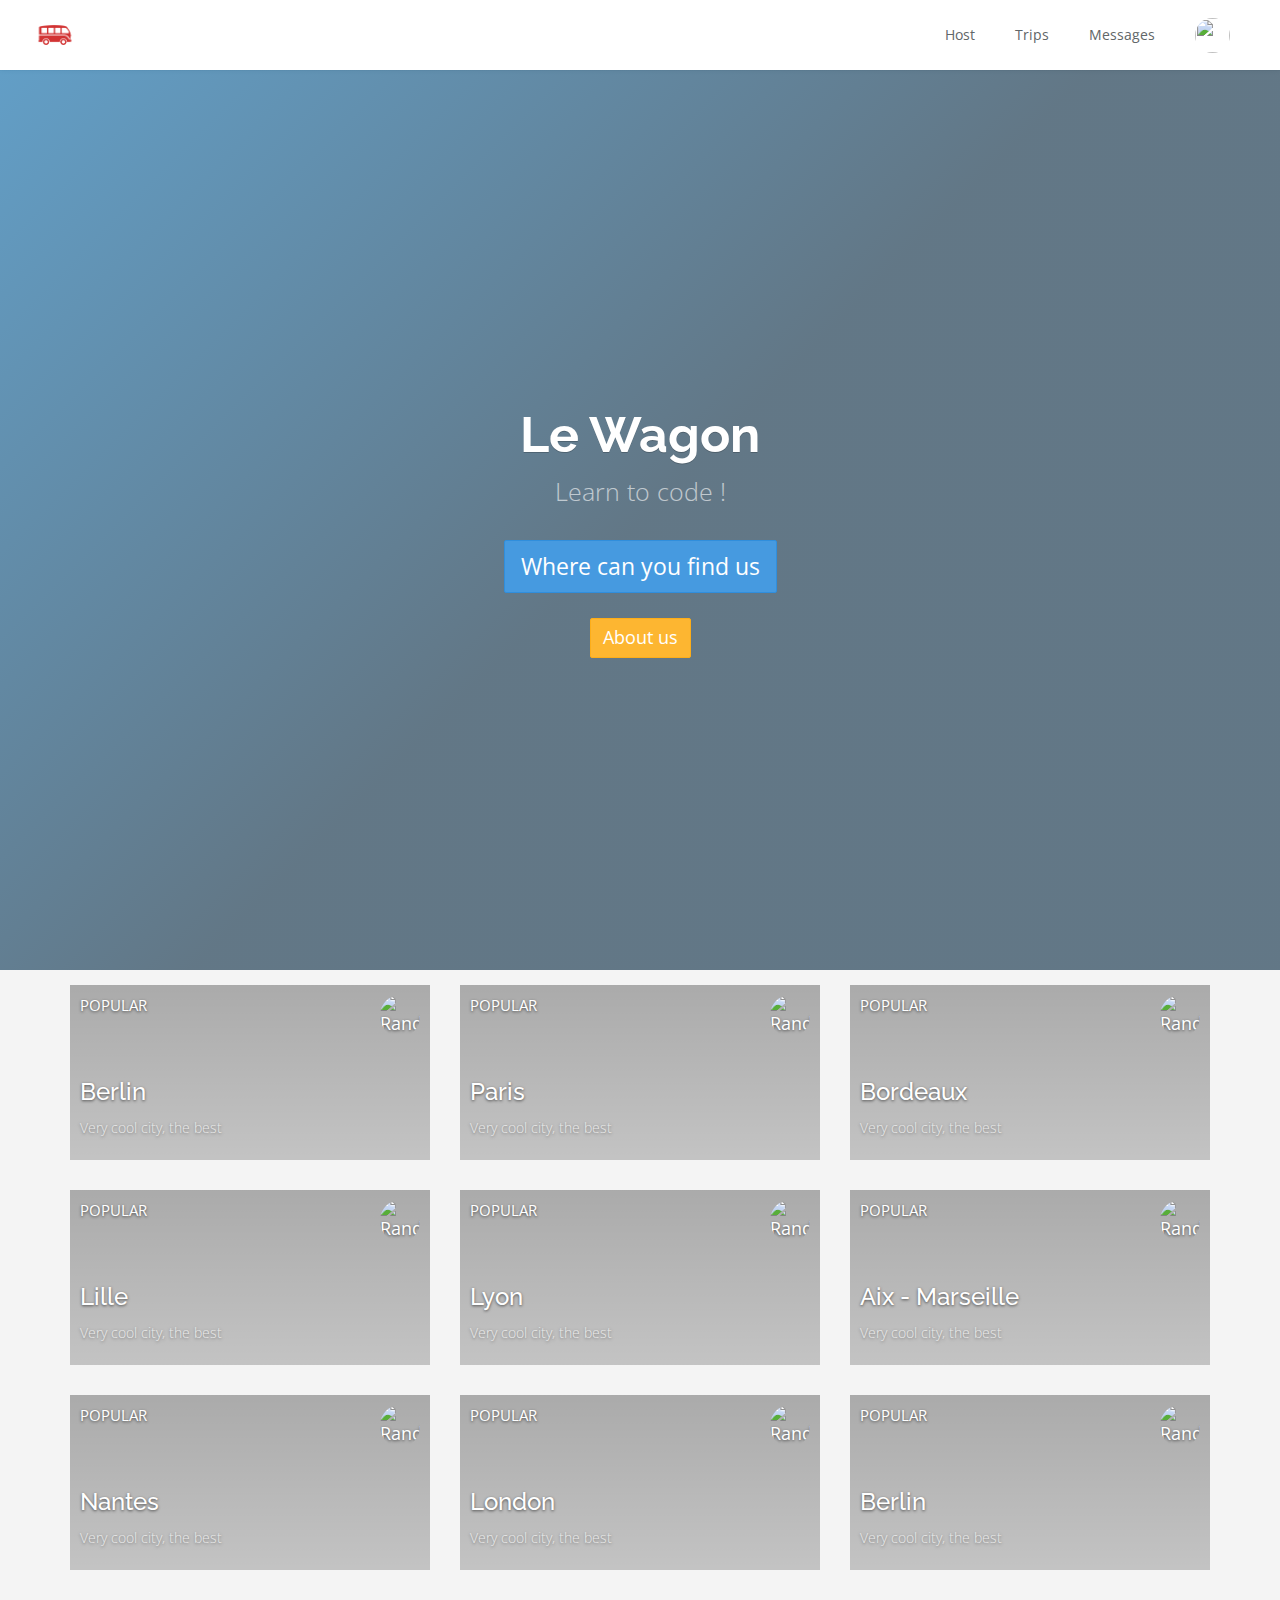
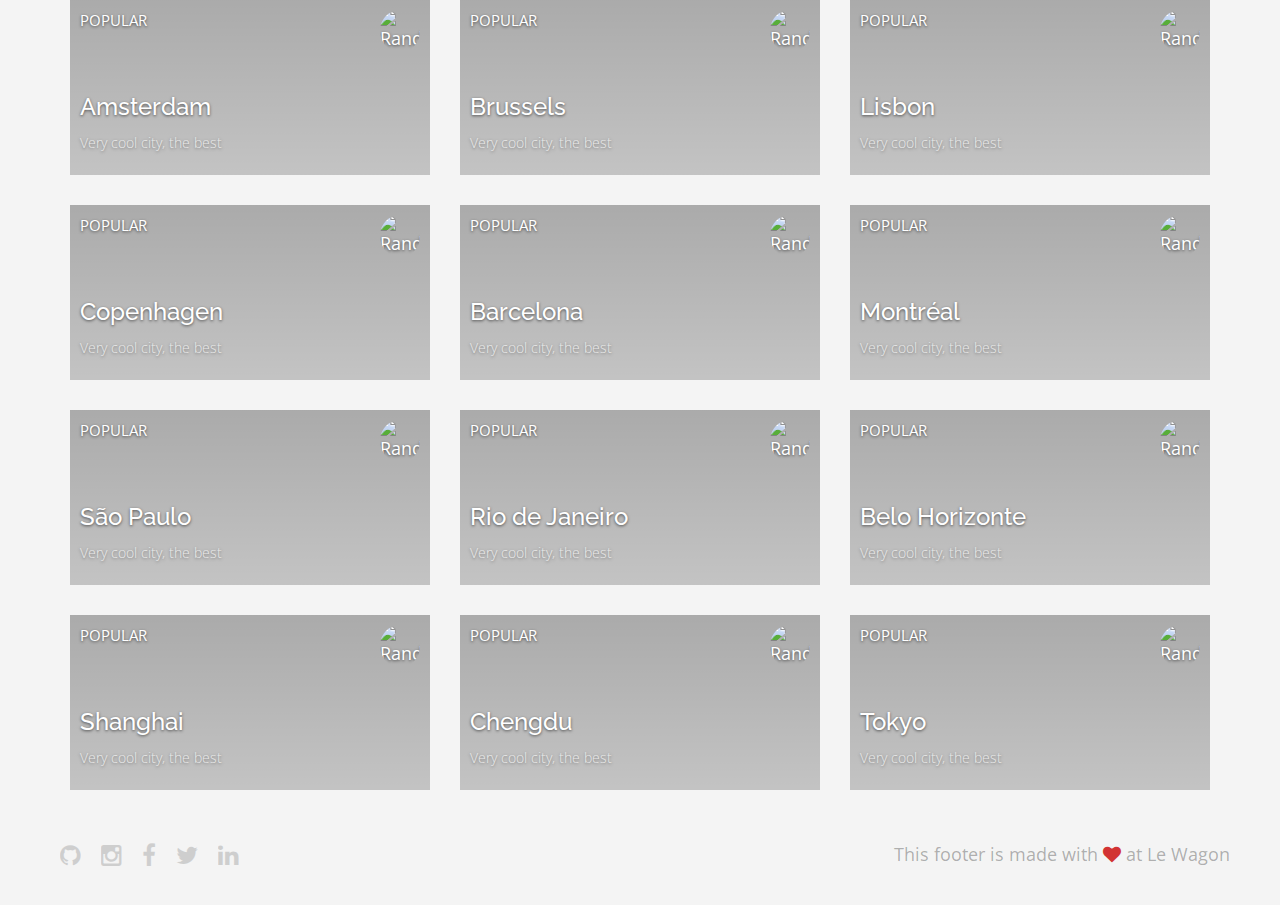
==== commit 7116e850: "Automated commit at 2017-07-31 12:21:30 UTC by middleman-deploy 2.0.0-alpha" ====
--- a/index.html
+++ b/index.html
@@ -7,7 +7,7 @@
           content="width=device-width, initial-scale=1, shrink-to-fit=no">
     <!-- Use the title from a page's frontmatter if it has one -->
     <title>Le Wagon - Middleman</title>
-    <link href="stylesheets/application-592bfbfe.css" rel="stylesheet" />
+    <link href="stylesheets/application-d301b780.css" rel="stylesheet" />
     <script src="javascripts/application-93de88c9.js"></script>
     <link href="images/favicon-f15af148.png" rel="icon" type="image/png" />
   </head>
@@ -62,6 +62,243 @@
   </div>
 </div>
 
+
+<div class="container">
+  <div class="row">
+      <div class="col-md-4">
+    <div class="card" style="background-image: linear-gradient(rgba(0,0,0,0.3), rgba(0,0,0,0.2)), url('https://kitt.lewagon.com/placeholder/cities/berlin');">
+      <div class="card-category">Popular</div>
+        <div class="card-description">
+          <h2>Berlin</h2>
+            <p>Very cool city, the best</p>
+        </div>
+        <a href="http://www.google.com" class="card-link">#</a>
+        <img src="https://kitt.lewagon.com/placeholder/users/random" class="card-user" alt="Random" />
+    </div>
+  </div>
+  <div class="col-md-4">
+    <div class="card" style="background-image: linear-gradient(rgba(0,0,0,0.3), rgba(0,0,0,0.2)), url('https://kitt.lewagon.com/placeholder/cities/paris');">
+      <div class="card-category">Popular</div>
+        <div class="card-description">
+          <h2>Paris</h2>
+            <p>Very cool city, the best</p>
+        </div>
+        <a href="http://www.google.com" class="card-link">#</a>
+        <img src="https://kitt.lewagon.com/placeholder/users/random" class="card-user" alt="Random" />
+    </div>
+  </div>
+  <div class="col-md-4">
+    <div class="card" style="background-image: linear-gradient(rgba(0,0,0,0.3), rgba(0,0,0,0.2)), url('https://kitt.lewagon.com/placeholder/cities/bordeaux');">
+      <div class="card-category">Popular</div>
+        <div class="card-description">
+          <h2>Bordeaux</h2>
+            <p>Very cool city, the best</p>
+        </div>
+        <a href="http://www.google.com" class="card-link">#</a>
+        <img src="https://kitt.lewagon.com/placeholder/users/random" class="card-user" alt="Random" />
+    </div>
+  </div>
+  <div class="col-md-4">
+    <div class="card" style="background-image: linear-gradient(rgba(0,0,0,0.3), rgba(0,0,0,0.2)), url('https://kitt.lewagon.com/placeholder/cities/lille');">
+      <div class="card-category">Popular</div>
+        <div class="card-description">
+          <h2>Lille</h2>
+            <p>Very cool city, the best</p>
+        </div>
+        <a href="http://www.google.com" class="card-link">#</a>
+        <img src="https://kitt.lewagon.com/placeholder/users/random" class="card-user" alt="Random" />
+    </div>
+  </div>
+  <div class="col-md-4">
+    <div class="card" style="background-image: linear-gradient(rgba(0,0,0,0.3), rgba(0,0,0,0.2)), url('https://kitt.lewagon.com/placeholder/cities/lyon');">
+      <div class="card-category">Popular</div>
+        <div class="card-description">
+          <h2>Lyon</h2>
+            <p>Very cool city, the best</p>
+        </div>
+        <a href="http://www.google.com" class="card-link">#</a>
+        <img src="https://kitt.lewagon.com/placeholder/users/random" class="card-user" alt="Random" />
+    </div>
+  </div>
+  <div class="col-md-4">
+    <div class="card" style="background-image: linear-gradient(rgba(0,0,0,0.3), rgba(0,0,0,0.2)), url('https://kitt.lewagon.com/placeholder/cities/aix - marseille');">
+      <div class="card-category">Popular</div>
+        <div class="card-description">
+          <h2>Aix - Marseille</h2>
+            <p>Very cool city, the best</p>
+        </div>
+        <a href="http://www.google.com" class="card-link">#</a>
+        <img src="https://kitt.lewagon.com/placeholder/users/random" class="card-user" alt="Random" />
+    </div>
+  </div>
+  <div class="col-md-4">
+    <div class="card" style="background-image: linear-gradient(rgba(0,0,0,0.3), rgba(0,0,0,0.2)), url('https://kitt.lewagon.com/placeholder/cities/nantes');">
+      <div class="card-category">Popular</div>
+        <div class="card-description">
+          <h2>Nantes</h2>
+            <p>Very cool city, the best</p>
+        </div>
+        <a href="http://www.google.com" class="card-link">#</a>
+        <img src="https://kitt.lewagon.com/placeholder/users/random" class="card-user" alt="Random" />
+    </div>
+  </div>
+  <div class="col-md-4">
+    <div class="card" style="background-image: linear-gradient(rgba(0,0,0,0.3), rgba(0,0,0,0.2)), url('https://kitt.lewagon.com/placeholder/cities/london');">
+      <div class="card-category">Popular</div>
+        <div class="card-description">
+          <h2>London</h2>
+            <p>Very cool city, the best</p>
+        </div>
+        <a href="http://www.google.com" class="card-link">#</a>
+        <img src="https://kitt.lewagon.com/placeholder/users/random" class="card-user" alt="Random" />
+    </div>
+  </div>
+  <div class="col-md-4">
+    <div class="card" style="background-image: linear-gradient(rgba(0,0,0,0.3), rgba(0,0,0,0.2)), url('https://kitt.lewagon.com/placeholder/cities/berlin');">
+      <div class="card-category">Popular</div>
+        <div class="card-description">
+          <h2>Berlin</h2>
+            <p>Very cool city, the best</p>
+        </div>
+        <a href="http://www.google.com" class="card-link">#</a>
+        <img src="https://kitt.lewagon.com/placeholder/users/random" class="card-user" alt="Random" />
+    </div>
+  </div>
+  <div class="col-md-4">
+    <div class="card" style="background-image: linear-gradient(rgba(0,0,0,0.3), rgba(0,0,0,0.2)), url('https://kitt.lewagon.com/placeholder/cities/amsterdam');">
+      <div class="card-category">Popular</div>
+        <div class="card-description">
+          <h2>Amsterdam</h2>
+            <p>Very cool city, the best</p>
+        </div>
+        <a href="http://www.google.com" class="card-link">#</a>
+        <img src="https://kitt.lewagon.com/placeholder/users/random" class="card-user" alt="Random" />
+    </div>
+  </div>
+  <div class="col-md-4">
+    <div class="card" style="background-image: linear-gradient(rgba(0,0,0,0.3), rgba(0,0,0,0.2)), url('https://kitt.lewagon.com/placeholder/cities/brussels');">
+      <div class="card-category">Popular</div>
+        <div class="card-description">
+          <h2>Brussels</h2>
+            <p>Very cool city, the best</p>
+        </div>
+        <a href="http://www.google.com" class="card-link">#</a>
+        <img src="https://kitt.lewagon.com/placeholder/users/random" class="card-user" alt="Random" />
+    </div>
+  </div>
+  <div class="col-md-4">
+    <div class="card" style="background-image: linear-gradient(rgba(0,0,0,0.3), rgba(0,0,0,0.2)), url('https://kitt.lewagon.com/placeholder/cities/lisbon');">
+      <div class="card-category">Popular</div>
+        <div class="card-description">
+          <h2>Lisbon</h2>
+            <p>Very cool city, the best</p>
+        </div>
+        <a href="http://www.google.com" class="card-link">#</a>
+        <img src="https://kitt.lewagon.com/placeholder/users/random" class="card-user" alt="Random" />
+    </div>
+  </div>
+  <div class="col-md-4">
+    <div class="card" style="background-image: linear-gradient(rgba(0,0,0,0.3), rgba(0,0,0,0.2)), url('https://kitt.lewagon.com/placeholder/cities/copenhagen');">
+      <div class="card-category">Popular</div>
+        <div class="card-description">
+          <h2>Copenhagen</h2>
+            <p>Very cool city, the best</p>
+        </div>
+        <a href="http://www.google.com" class="card-link">#</a>
+        <img src="https://kitt.lewagon.com/placeholder/users/random" class="card-user" alt="Random" />
+    </div>
+  </div>
+  <div class="col-md-4">
+    <div class="card" style="background-image: linear-gradient(rgba(0,0,0,0.3), rgba(0,0,0,0.2)), url('https://kitt.lewagon.com/placeholder/cities/barcelona');">
+      <div class="card-category">Popular</div>
+        <div class="card-description">
+          <h2>Barcelona</h2>
+            <p>Very cool city, the best</p>
+        </div>
+        <a href="http://www.google.com" class="card-link">#</a>
+        <img src="https://kitt.lewagon.com/placeholder/users/random" class="card-user" alt="Random" />
+    </div>
+  </div>
+  <div class="col-md-4">
+    <div class="card" style="background-image: linear-gradient(rgba(0,0,0,0.3), rgba(0,0,0,0.2)), url('https://kitt.lewagon.com/placeholder/cities/montréal');">
+      <div class="card-category">Popular</div>
+        <div class="card-description">
+          <h2>Montréal</h2>
+            <p>Very cool city, the best</p>
+        </div>
+        <a href="http://www.google.com" class="card-link">#</a>
+        <img src="https://kitt.lewagon.com/placeholder/users/random" class="card-user" alt="Random" />
+    </div>
+  </div>
+  <div class="col-md-4">
+    <div class="card" style="background-image: linear-gradient(rgba(0,0,0,0.3), rgba(0,0,0,0.2)), url('https://kitt.lewagon.com/placeholder/cities/são paulo');">
+      <div class="card-category">Popular</div>
+        <div class="card-description">
+          <h2>São Paulo</h2>
+            <p>Very cool city, the best</p>
+        </div>
+        <a href="http://www.google.com" class="card-link">#</a>
+        <img src="https://kitt.lewagon.com/placeholder/users/random" class="card-user" alt="Random" />
+    </div>
+  </div>
+  <div class="col-md-4">
+    <div class="card" style="background-image: linear-gradient(rgba(0,0,0,0.3), rgba(0,0,0,0.2)), url('https://kitt.lewagon.com/placeholder/cities/rio de janeiro');">
+      <div class="card-category">Popular</div>
+        <div class="card-description">
+          <h2>Rio de Janeiro</h2>
+            <p>Very cool city, the best</p>
+        </div>
+        <a href="http://www.google.com" class="card-link">#</a>
+        <img src="https://kitt.lewagon.com/placeholder/users/random" class="card-user" alt="Random" />
+    </div>
+  </div>
+  <div class="col-md-4">
+    <div class="card" style="background-image: linear-gradient(rgba(0,0,0,0.3), rgba(0,0,0,0.2)), url('https://kitt.lewagon.com/placeholder/cities/belo horizonte');">
+      <div class="card-category">Popular</div>
+        <div class="card-description">
+          <h2>Belo Horizonte</h2>
+            <p>Very cool city, the best</p>
+        </div>
+        <a href="http://www.google.com" class="card-link">#</a>
+        <img src="https://kitt.lewagon.com/placeholder/users/random" class="card-user" alt="Random" />
+    </div>
+  </div>
+  <div class="col-md-4">
+    <div class="card" style="background-image: linear-gradient(rgba(0,0,0,0.3), rgba(0,0,0,0.2)), url('https://kitt.lewagon.com/placeholder/cities/shanghai');">
+      <div class="card-category">Popular</div>
+        <div class="card-description">
+          <h2>Shanghai</h2>
+            <p>Very cool city, the best</p>
+        </div>
+        <a href="http://www.google.com" class="card-link">#</a>
+        <img src="https://kitt.lewagon.com/placeholder/users/random" class="card-user" alt="Random" />
+    </div>
+  </div>
+  <div class="col-md-4">
+    <div class="card" style="background-image: linear-gradient(rgba(0,0,0,0.3), rgba(0,0,0,0.2)), url('https://kitt.lewagon.com/placeholder/cities/chengdu');">
+      <div class="card-category">Popular</div>
+        <div class="card-description">
+          <h2>Chengdu</h2>
+            <p>Very cool city, the best</p>
+        </div>
+        <a href="http://www.google.com" class="card-link">#</a>
+        <img src="https://kitt.lewagon.com/placeholder/users/random" class="card-user" alt="Random" />
+    </div>
+  </div>
+  <div class="col-md-4">
+    <div class="card" style="background-image: linear-gradient(rgba(0,0,0,0.3), rgba(0,0,0,0.2)), url('https://kitt.lewagon.com/placeholder/cities/tokyo');">
+      <div class="card-category">Popular</div>
+        <div class="card-description">
+          <h2>Tokyo</h2>
+            <p>Very cool city, the best</p>
+        </div>
+        <a href="http://www.google.com" class="card-link">#</a>
+        <img src="https://kitt.lewagon.com/placeholder/users/random" class="card-user" alt="Random" />
+    </div>
+  </div>
+
+  </div>
+</div>
    <!-- Page content is injected here -->
     <div class="footer">
   <div class="footer-links">
--- a/stylesheets/application-d301b780.css
+++ b/stylesheets/application-d301b780.css
@@ -0,0 +1,8 @@
+@import url("https://fonts.googleapis.com/css?family=Open+Sans:400,300,700|Raleway:400,100,300,700,500");/*!
+ * Bootstrap v3.3.7 (http://getbootstrap.com)
+ * Copyright 2011-2016 Twitter, Inc.
+ * Licensed under MIT (https://github.com/twbs/bootstrap/blob/master/LICENSE)
+ *//*! normalize.css v3.0.3 | MIT License | github.com/necolas/normalize.css */html{font-family:sans-serif;-ms-text-size-adjust:100%;-webkit-text-size-adjust:100%}body{margin:0}article,aside,details,figcaption,figure,footer,header,hgroup,main,menu,nav,section,summary{display:block}audio,canvas,progress,video{display:inline-block;vertical-align:baseline}audio:not([controls]){display:none;height:0}[hidden],template{display:none}a{background-color:transparent}a:active,a:hover{outline:0}abbr[title]{border-bottom:1px dotted}b,strong{font-weight:bold}dfn{font-style:italic}h1{font-size:2em;margin:0.67em 0}mark{background:#ff0;color:#000}small{font-size:80%}sub,sup{font-size:75%;line-height:0;position:relative;vertical-align:baseline}sup{top:-0.5em}sub{bottom:-0.25em}img{border:0}svg:not(:root){overflow:hidden}figure{margin:1em 40px}hr{-webkit-box-sizing:content-box;box-sizing:content-box;height:0}pre{overflow:auto}code,kbd,pre,samp{font-family:monospace, monospace;font-size:1em}button,input,optgroup,select,textarea{color:inherit;font:inherit;margin:0}button{overflow:visible}button,select{text-transform:none}button,html input[type="button"],input[type="reset"],input[type="submit"]{-webkit-appearance:button;cursor:pointer}button[disabled],html input[disabled]{cursor:default}button::-moz-focus-inner,input::-moz-focus-inner{border:0;padding:0}input{line-height:normal}input[type="checkbox"],input[type="radio"]{-webkit-box-sizing:border-box;box-sizing:border-box;padding:0}input[type="number"]::-webkit-inner-spin-button,input[type="number"]::-webkit-outer-spin-button{height:auto}input[type="search"]{-webkit-appearance:textfield;-webkit-box-sizing:content-box;box-sizing:content-box}input[type="search"]::-webkit-search-cancel-button,input[type="search"]::-webkit-search-decoration{-webkit-appearance:none}fieldset{border:1px solid #c0c0c0;margin:0 2px;padding:0.35em 0.625em 0.75em}legend{border:0;padding:0}textarea{overflow:auto}optgroup{font-weight:bold}table{border-collapse:collapse;border-spacing:0}td,th{padding:0}/*! Source: https://github.com/h5bp/html5-boilerplate/blob/master/src/css/main.css */@media print{*,*:before,*:after{background:transparent !important;color:#000 !important;-webkit-box-shadow:none !important;box-shadow:none !important;text-shadow:none !important}a,a:visited{text-decoration:underline}a[href]:after{content:" (" attr(href) ")"}abbr[title]:after{content:" (" attr(title) ")"}a[href^="#"]:after,a[href^="javascript:"]:after{content:""}pre,blockquote{border:1px solid #999;page-break-inside:avoid}thead{display:table-header-group}tr,img{page-break-inside:avoid}img{max-width:100% !important}p,h2,h3{orphans:3;widows:3}h2,h3{page-break-after:avoid}.navbar{display:none}.btn>.caret,.dropup>.btn>.caret{border-top-color:#000 !important}.label{border:1px solid #000}.table{border-collapse:collapse !important}.table td,.table th{background-color:#fff !important}.table-bordered th,.table-bordered td{border:1px solid #ddd !important}}@font-face{font-family:'Glyphicons Halflings';src:url("../assets/bootstrap/glyphicons-halflings-regular-86b6f62b.eot");src:url("../assets/bootstrap/glyphicons-halflings-regular-86b6f62b.eot?#iefix") format("embedded-opentype"),url("../assets/bootstrap/glyphicons-halflings-regular-ca35b697.woff2") format("woff2"),url("../assets/bootstrap/glyphicons-halflings-regular-278e49a8.woff") format("woff"),url("../assets/bootstrap/glyphicons-halflings-regular-44bc1850.ttf") format("truetype"),url("../assets/bootstrap/glyphicons-halflings-regular-de51a849.svg#glyphicons_halflingsregular") format("svg")}.glyphicon{position:relative;top:1px;display:inline-block;font-family:'Glyphicons Halflings';font-style:normal;font-weight:normal;line-height:1;-webkit-font-smoothing:antialiased;-moz-osx-font-smoothing:grayscale}.glyphicon-asterisk:before{content:"\002a"}.glyphicon-plus:before{content:"\002b"}.glyphicon-euro:before,.glyphicon-eur:before{content:"\20ac"}.glyphicon-minus:before{content:"\2212"}.glyphicon-cloud:before{content:"\2601"}.glyphicon-envelope:before{content:"\2709"}.glyphicon-pencil:before{content:"\270f"}.glyphicon-glass:before{content:"\e001"}.glyphicon-music:before{content:"\e002"}.glyphicon-search:before{content:"\e003"}.glyphicon-heart:before{content:"\e005"}.glyphicon-star:before{content:"\e006"}.glyphicon-star-empty:before{content:"\e007"}.glyphicon-user:before{content:"\e008"}.glyphicon-film:before{content:"\e009"}.glyphicon-th-large:before{content:"\e010"}.glyphicon-th:before{content:"\e011"}.glyphicon-th-list:before{content:"\e012"}.glyphicon-ok:before{content:"\e013"}.glyphicon-remove:before{content:"\e014"}.glyphicon-zoom-in:before{content:"\e015"}.glyphicon-zoom-out:before{content:"\e016"}.glyphicon-off:before{content:"\e017"}.glyphicon-signal:before{content:"\e018"}.glyphicon-cog:before{content:"\e019"}.glyphicon-trash:before{content:"\e020"}.glyphicon-home:before{content:"\e021"}.glyphicon-file:before{content:"\e022"}.glyphicon-time:before{content:"\e023"}.glyphicon-road:before{content:"\e024"}.glyphicon-download-alt:before{content:"\e025"}.glyphicon-download:before{content:"\e026"}.glyphicon-upload:before{content:"\e027"}.glyphicon-inbox:before{content:"\e028"}.glyphicon-play-circle:before{content:"\e029"}.glyphicon-repeat:before{content:"\e030"}.glyphicon-refresh:before{content:"\e031"}.glyphicon-list-alt:before{content:"\e032"}.glyphicon-lock:before{content:"\e033"}.glyphicon-flag:before{content:"\e034"}.glyphicon-headphones:before{content:"\e035"}.glyphicon-volume-off:before{content:"\e036"}.glyphicon-volume-down:before{content:"\e037"}.glyphicon-volume-up:before{content:"\e038"}.glyphicon-qrcode:before{content:"\e039"}.glyphicon-barcode:before{content:"\e040"}.glyphicon-tag:before{content:"\e041"}.glyphicon-tags:before{content:"\e042"}.glyphicon-book:before{content:"\e043"}.glyphicon-bookmark:before{content:"\e044"}.glyphicon-print:before{content:"\e045"}.glyphicon-camera:before{content:"\e046"}.glyphicon-font:before{content:"\e047"}.glyphicon-bold:before{content:"\e048"}.glyphicon-italic:before{content:"\e049"}.glyphicon-text-height:before{content:"\e050"}.glyphicon-text-width:before{content:"\e051"}.glyphicon-align-left:before{content:"\e052"}.glyphicon-align-center:before{content:"\e053"}.glyphicon-align-right:before{content:"\e054"}.glyphicon-align-justify:before{content:"\e055"}.glyphicon-list:before{content:"\e056"}.glyphicon-indent-left:before{content:"\e057"}.glyphicon-indent-right:before{content:"\e058"}.glyphicon-facetime-video:before{content:"\e059"}.glyphicon-picture:before{content:"\e060"}.glyphicon-map-marker:before{content:"\e062"}.glyphicon-adjust:before{content:"\e063"}.glyphicon-tint:before{content:"\e064"}.glyphicon-edit:before{content:"\e065"}.glyphicon-share:before{content:"\e066"}.glyphicon-check:before{content:"\e067"}.glyphicon-move:before{content:"\e068"}.glyphicon-step-backward:before{content:"\e069"}.glyphicon-fast-backward:before{content:"\e070"}.glyphicon-backward:before{content:"\e071"}.glyphicon-play:before{content:"\e072"}.glyphicon-pause:before{content:"\e073"}.glyphicon-stop:before{content:"\e074"}.glyphicon-forward:before{content:"\e075"}.glyphicon-fast-forward:before{content:"\e076"}.glyphicon-step-forward:before{content:"\e077"}.glyphicon-eject:before{content:"\e078"}.glyphicon-chevron-left:before{content:"\e079"}.glyphicon-chevron-right:before{content:"\e080"}.glyphicon-plus-sign:before{content:"\e081"}.glyphicon-minus-sign:before{content:"\e082"}.glyphicon-remove-sign:before{content:"\e083"}.glyphicon-ok-sign:before{content:"\e084"}.glyphicon-question-sign:before{content:"\e085"}.glyphicon-info-sign:before{content:"\e086"}.glyphicon-screenshot:before{content:"\e087"}.glyphicon-remove-circle:before{content:"\e088"}.glyphicon-ok-circle:before{content:"\e089"}.glyphicon-ban-circle:before{content:"\e090"}.glyphicon-arrow-left:before{content:"\e091"}.glyphicon-arrow-right:before{content:"\e092"}.glyphicon-arrow-up:before{content:"\e093"}.glyphicon-arrow-down:before{content:"\e094"}.glyphicon-share-alt:before{content:"\e095"}.glyphicon-resize-full:before{content:"\e096"}.glyphicon-resize-small:before{content:"\e097"}.glyphicon-exclamation-sign:before{content:"\e101"}.glyphicon-gift:before{content:"\e102"}.glyphicon-leaf:before{content:"\e103"}.glyphicon-fire:before{content:"\e104"}.glyphicon-eye-open:before{content:"\e105"}.glyphicon-eye-close:before{content:"\e106"}.glyphicon-warning-sign:before{content:"\e107"}.glyphicon-plane:before{content:"\e108"}.glyphicon-calendar:before{content:"\e109"}.glyphicon-random:before{content:"\e110"}.glyphicon-comment:before{content:"\e111"}.glyphicon-magnet:before{content:"\e112"}.glyphicon-chevron-up:before{content:"\e113"}.glyphicon-chevron-down:before{content:"\e114"}.glyphicon-retweet:before{content:"\e115"}.glyphicon-shopping-cart:before{content:"\e116"}.glyphicon-folder-close:before{content:"\e117"}.glyphicon-folder-open:before{content:"\e118"}.glyphicon-resize-vertical:before{content:"\e119"}.glyphicon-resize-horizontal:before{content:"\e120"}.glyphicon-hdd:before{content:"\e121"}.glyphicon-bullhorn:before{content:"\e122"}.glyphicon-bell:before{content:"\e123"}.glyphicon-certificate:before{content:"\e124"}.glyphicon-thumbs-up:before{content:"\e125"}.glyphicon-thumbs-down:before{content:"\e126"}.glyphicon-hand-right:before{content:"\e127"}.glyphicon-hand-left:before{content:"\e128"}.glyphicon-hand-up:before{content:"\e129"}.glyphicon-hand-down:before{content:"\e130"}.glyphicon-circle-arrow-right:before{content:"\e131"}.glyphicon-circle-arrow-left:before{content:"\e132"}.glyphicon-circle-arrow-up:before{content:"\e133"}.glyphicon-circle-arrow-down:before{content:"\e134"}.glyphicon-globe:before{content:"\e135"}.glyphicon-wrench:before{content:"\e136"}.glyphicon-tasks:before{content:"\e137"}.glyphicon-filter:before{content:"\e138"}.glyphicon-briefcase:before{content:"\e139"}.glyphicon-fullscreen:before{content:"\e140"}.glyphicon-dashboard:before{content:"\e141"}.glyphicon-paperclip:before{content:"\e142"}.glyphicon-heart-empty:before{content:"\e143"}.glyphicon-link:before{content:"\e144"}.glyphicon-phone:before{content:"\e145"}.glyphicon-pushpin:before{content:"\e146"}.glyphicon-usd:before{content:"\e148"}.glyphicon-gbp:before{content:"\e149"}.glyphicon-sort:before{content:"\e150"}.glyphicon-sort-by-alphabet:before{content:"\e151"}.glyphicon-sort-by-alphabet-alt:before{content:"\e152"}.glyphicon-sort-by-order:before{content:"\e153"}.glyphicon-sort-by-order-alt:before{content:"\e154"}.glyphicon-sort-by-attributes:before{content:"\e155"}.glyphicon-sort-by-attributes-alt:before{content:"\e156"}.glyphicon-unchecked:before{content:"\e157"}.glyphicon-expand:before{content:"\e158"}.glyphicon-collapse-down:before{content:"\e159"}.glyphicon-collapse-up:before{content:"\e160"}.glyphicon-log-in:before{content:"\e161"}.glyphicon-flash:before{content:"\e162"}.glyphicon-log-out:before{content:"\e163"}.glyphicon-new-window:before{content:"\e164"}.glyphicon-record:before{content:"\e165"}.glyphicon-save:before{content:"\e166"}.glyphicon-open:before{content:"\e167"}.glyphicon-saved:before{content:"\e168"}.glyphicon-import:before{content:"\e169"}.glyphicon-export:before{content:"\e170"}.glyphicon-send:before{content:"\e171"}.glyphicon-floppy-disk:before{content:"\e172"}.glyphicon-floppy-saved:before{content:"\e173"}.glyphicon-floppy-remove:before{content:"\e174"}.glyphicon-floppy-save:before{content:"\e175"}.glyphicon-floppy-open:before{content:"\e176"}.glyphicon-credit-card:before{content:"\e177"}.glyphicon-transfer:before{content:"\e178"}.glyphicon-cutlery:before{content:"\e179"}.glyphicon-header:before{content:"\e180"}.glyphicon-compressed:before{content:"\e181"}.glyphicon-earphone:before{content:"\e182"}.glyphicon-phone-alt:before{content:"\e183"}.glyphicon-tower:before{content:"\e184"}.glyphicon-stats:before{content:"\e185"}.glyphicon-sd-video:before{content:"\e186"}.glyphicon-hd-video:before{content:"\e187"}.glyphicon-subtitles:before{content:"\e188"}.glyphicon-sound-stereo:before{content:"\e189"}.glyphicon-sound-dolby:before{content:"\e190"}.glyphicon-sound-5-1:before{content:"\e191"}.glyphicon-sound-6-1:before{content:"\e192"}.glyphicon-sound-7-1:before{content:"\e193"}.glyphicon-copyright-mark:before{content:"\e194"}.glyphicon-registration-mark:before{content:"\e195"}.glyphicon-cloud-download:before{content:"\e197"}.glyphicon-cloud-upload:before{content:"\e198"}.glyphicon-tree-conifer:before{content:"\e199"}.glyphicon-tree-deciduous:before{content:"\e200"}.glyphicon-cd:before{content:"\e201"}.glyphicon-save-file:before{content:"\e202"}.glyphicon-open-file:before{content:"\e203"}.glyphicon-level-up:before{content:"\e204"}.glyphicon-copy:before{content:"\e205"}.glyphicon-paste:before{content:"\e206"}.glyphicon-alert:before{content:"\e209"}.glyphicon-equalizer:before{content:"\e210"}.glyphicon-king:before{content:"\e211"}.glyphicon-queen:before{content:"\e212"}.glyphicon-pawn:before{content:"\e213"}.glyphicon-bishop:before{content:"\e214"}.glyphicon-knight:before{content:"\e215"}.glyphicon-baby-formula:before{content:"\e216"}.glyphicon-tent:before{content:"\26fa"}.glyphicon-blackboard:before{content:"\e218"}.glyphicon-bed:before{content:"\e219"}.glyphicon-apple:before{content:"\f8ff"}.glyphicon-erase:before{content:"\e221"}.glyphicon-hourglass:before{content:"\231b"}.glyphicon-lamp:before{content:"\e223"}.glyphicon-duplicate:before{content:"\e224"}.glyphicon-piggy-bank:before{content:"\e225"}.glyphicon-scissors:before{content:"\e226"}.glyphicon-bitcoin:before{content:"\e227"}.glyphicon-btc:before{content:"\e227"}.glyphicon-xbt:before{content:"\e227"}.glyphicon-yen:before{content:"\00a5"}.glyphicon-jpy:before{content:"\00a5"}.glyphicon-ruble:before{content:"\20bd"}.glyphicon-rub:before{content:"\20bd"}.glyphicon-scale:before{content:"\e230"}.glyphicon-ice-lolly:before{content:"\e231"}.glyphicon-ice-lolly-tasted:before{content:"\e232"}.glyphicon-education:before{content:"\e233"}.glyphicon-option-horizontal:before{content:"\e234"}.glyphicon-option-vertical:before{content:"\e235"}.glyphicon-menu-hamburger:before{content:"\e236"}.glyphicon-modal-window:before{content:"\e237"}.glyphicon-oil:before{content:"\e238"}.glyphicon-grain:before{content:"\e239"}.glyphicon-sunglasses:before{content:"\e240"}.glyphicon-text-size:before{content:"\e241"}.glyphicon-text-color:before{content:"\e242"}.glyphicon-text-background:before{content:"\e243"}.glyphicon-object-align-top:before{content:"\e244"}.glyphicon-object-align-bottom:before{content:"\e245"}.glyphicon-object-align-horizontal:before{content:"\e246"}.glyphicon-object-align-left:before{content:"\e247"}.glyphicon-object-align-vertical:before{content:"\e248"}.glyphicon-object-align-right:before{content:"\e249"}.glyphicon-triangle-right:before{content:"\e250"}.glyphicon-triangle-left:before{content:"\e251"}.glyphicon-triangle-bottom:before{content:"\e252"}.glyphicon-triangle-top:before{content:"\e253"}.glyphicon-console:before{content:"\e254"}.glyphicon-superscript:before{content:"\e255"}.glyphicon-subscript:before{content:"\e256"}.glyphicon-menu-left:before{content:"\e257"}.glyphicon-menu-right:before{content:"\e258"}.glyphicon-menu-down:before{content:"\e259"}.glyphicon-menu-up:before{content:"\e260"}*{-webkit-box-sizing:border-box;box-sizing:border-box}*:before,*:after{-webkit-box-sizing:border-box;box-sizing:border-box}html{font-size:10px;-webkit-tap-highlight-color:transparent}body{font-family:"Open Sans", "Helvetica", "sans-serif";font-size:18px;line-height:1.42857143;color:#333333;background-color:#F4F4F4}input,button,select,textarea{font-family:inherit;font-size:inherit;line-height:inherit}a{color:#469AE0;text-decoration:none}a:hover,a:focus{color:#1f74ba;text-decoration:underline}a:focus{outline:5px auto -webkit-focus-ring-color;outline-offset:-2px}figure{margin:0}img{vertical-align:middle}.img-responsive{display:block;max-width:100%;height:auto}.img-rounded{border-radius:2px}.img-thumbnail{padding:4px;line-height:1.42857143;background-color:#F4F4F4;border:1px solid #ddd;border-radius:2px;-webkit-transition:all 0.2s ease-in-out;transition:all 0.2s ease-in-out;display:inline-block;max-width:100%;height:auto}.img-circle{border-radius:50%}hr{margin-top:25px;margin-bottom:25px;border:0;border-top:1px solid #eeeeee}.sr-only{position:absolute;width:1px;height:1px;margin:-1px;padding:0;overflow:hidden;clip:rect(0, 0, 0, 0);border:0}.sr-only-focusable:active,.sr-only-focusable:focus{position:static;width:auto;height:auto;margin:0;overflow:visible;clip:auto}[role="button"]{cursor:pointer}h1,h2,h3,h4,h5,h6,.h1,.h2,.h3,.h4,.h5,.h6{font-family:"Raleway", "Helvetica", "sans-serif";font-weight:500;line-height:1.1;color:inherit}h1 small,h1 .small,h2 small,h2 .small,h3 small,h3 .small,h4 small,h4 .small,h5 small,h5 .small,h6 small,h6 .small,.h1 small,.h1 .small,.h2 small,.h2 .small,.h3 small,.h3 .small,.h4 small,.h4 .small,.h5 small,.h5 .small,.h6 small,.h6 .small{font-weight:normal;line-height:1;color:#777777}h1,.h1,h2,.h2,h3,.h3{margin-top:25px;margin-bottom:12.5px}h1 small,h1 .small,.h1 small,.h1 .small,h2 small,h2 .small,.h2 small,.h2 .small,h3 small,h3 .small,.h3 small,.h3 .small{font-size:65%}h4,.h4,h5,.h5,h6,.h6{margin-top:12.5px;margin-bottom:12.5px}h4 small,h4 .small,.h4 small,.h4 .small,h5 small,h5 .small,.h5 small,.h5 .small,h6 small,h6 .small,.h6 small,.h6 .small{font-size:75%}h1,.h1{font-size:46px}h2,.h2{font-size:38px}h3,.h3{font-size:31px}h4,.h4{font-size:23px}h5,.h5{font-size:18px}h6,.h6{font-size:16px}p{margin:0 0 12.5px}.lead{margin-bottom:25px;font-size:20px;font-weight:300;line-height:1.4}@media (min-width: 768px){.lead{font-size:27px}}small,.small{font-size:88%}mark,.mark{background-color:#fcf8e3;padding:.2em}.text-left{text-align:left}.text-right{text-align:right}.text-center{text-align:center}.text-justify{text-align:justify}.text-nowrap{white-space:nowrap}.text-lowercase{text-transform:lowercase}.text-uppercase,.initialism{text-transform:uppercase}.text-capitalize{text-transform:capitalize}.text-muted{color:#777777}.text-primary{color:#469AE0}a.text-primary:hover,a.text-primary:focus{color:#2381d0}.text-success{color:#3c763d}a.text-success:hover,a.text-success:focus{color:#2b542c}.text-info{color:#31708f}a.text-info:hover,a.text-info:focus{color:#245269}.text-warning{color:#8a6d3b}a.text-warning:hover,a.text-warning:focus{color:#66512c}.text-danger{color:#a94442}a.text-danger:hover,a.text-danger:focus{color:#843534}.bg-primary{color:#fff}.bg-primary{background-color:#469AE0}a.bg-primary:hover,a.bg-primary:focus{background-color:#2381d0}.bg-success{background-color:#dff0d8}a.bg-success:hover,a.bg-success:focus{background-color:#c1e2b3}.bg-info{background-color:#d9edf7}a.bg-info:hover,a.bg-info:focus{background-color:#afd9ee}.bg-warning{background-color:#fcf8e3}a.bg-warning:hover,a.bg-warning:focus{background-color:#f7ecb5}.bg-danger{background-color:#f2dede}a.bg-danger:hover,a.bg-danger:focus{background-color:#e4b9b9}.page-header{padding-bottom:11.5px;margin:50px 0 25px;border-bottom:1px solid #eeeeee}ul,ol{margin-top:0;margin-bottom:12.5px}ul ul,ul ol,ol ul,ol ol{margin-bottom:0}.list-unstyled{padding-left:0;list-style:none}.list-inline{padding-left:0;list-style:none;margin-left:-5px}.list-inline>li{display:inline-block;padding-left:5px;padding-right:5px}dl{margin-top:0;margin-bottom:25px}dt,dd{line-height:1.42857143}dt{font-weight:bold}dd{margin-left:0}.dl-horizontal dd:before,.dl-horizontal dd:after{content:" ";display:table}.dl-horizontal dd:after{clear:both}@media (min-width: 768px){.dl-horizontal dt{float:left;width:160px;clear:left;text-align:right;overflow:hidden;text-overflow:ellipsis;white-space:nowrap}.dl-horizontal dd{margin-left:180px}}abbr[title],abbr[data-original-title]{cursor:help;border-bottom:1px dotted #777777}.initialism{font-size:90%}blockquote{padding:12.5px 25px;margin:0 0 25px;font-size:22.5px;border-left:5px solid #eeeeee}blockquote p:last-child,blockquote ul:last-child,blockquote ol:last-child{margin-bottom:0}blockquote footer,blockquote small,blockquote .small{display:block;font-size:80%;line-height:1.42857143;color:#777777}blockquote footer:before,blockquote small:before,blockquote .small:before{content:'\2014 \00A0'}.blockquote-reverse,blockquote.pull-right{padding-right:15px;padding-left:0;border-right:5px solid #eeeeee;border-left:0;text-align:right}.blockquote-reverse footer:before,.blockquote-reverse small:before,.blockquote-reverse .small:before,blockquote.pull-right footer:before,blockquote.pull-right small:before,blockquote.pull-right .small:before{content:''}.blockquote-reverse footer:after,.blockquote-reverse small:after,.blockquote-reverse .small:after,blockquote.pull-right footer:after,blockquote.pull-right small:after,blockquote.pull-right .small:after{content:'\00A0 \2014'}address{margin-bottom:25px;font-style:normal;line-height:1.42857143}code,kbd,pre,samp{font-family:Menlo, Monaco, Consolas, "Courier New", monospace}code{padding:2px 4px;font-size:90%;color:#c7254e;background-color:#f9f2f4;border-radius:2px}kbd{padding:2px 4px;font-size:90%;color:#fff;background-color:#333;border-radius:2px;-webkit-box-shadow:inset 0 -1px 0 rgba(0,0,0,0.25);box-shadow:inset 0 -1px 0 rgba(0,0,0,0.25)}kbd kbd{padding:0;font-size:100%;font-weight:bold;-webkit-box-shadow:none;box-shadow:none}pre{display:block;padding:12px;margin:0 0 12.5px;font-size:17px;line-height:1.42857143;word-break:break-all;word-wrap:break-word;color:#333333;background-color:#f5f5f5;border:1px solid #ccc;border-radius:2px}pre code{padding:0;font-size:inherit;color:inherit;white-space:pre-wrap;background-color:transparent;border-radius:0}.pre-scrollable{max-height:340px;overflow-y:scroll}.container{margin-right:auto;margin-left:auto;padding-left:15px;padding-right:15px}.container:before,.container:after{content:" ";display:table}.container:after{clear:both}@media (min-width: 768px){.container{width:750px}}@media (min-width: 992px){.container{width:970px}}@media (min-width: 1200px){.container{width:1170px}}.container-fluid{margin-right:auto;margin-left:auto;padding-left:15px;padding-right:15px}.container-fluid:before,.container-fluid:after{content:" ";display:table}.container-fluid:after{clear:both}.row{margin-left:-15px;margin-right:-15px}.row:before,.row:after{content:" ";display:table}.row:after{clear:both}.col-xs-1,.col-sm-1,.col-md-1,.col-lg-1,.col-xs-2,.col-sm-2,.col-md-2,.col-lg-2,.col-xs-3,.col-sm-3,.col-md-3,.col-lg-3,.col-xs-4,.col-sm-4,.col-md-4,.col-lg-4,.col-xs-5,.col-sm-5,.col-md-5,.col-lg-5,.col-xs-6,.col-sm-6,.col-md-6,.col-lg-6,.col-xs-7,.col-sm-7,.col-md-7,.col-lg-7,.col-xs-8,.col-sm-8,.col-md-8,.col-lg-8,.col-xs-9,.col-sm-9,.col-md-9,.col-lg-9,.col-xs-10,.col-sm-10,.col-md-10,.col-lg-10,.col-xs-11,.col-sm-11,.col-md-11,.col-lg-11,.col-xs-12,.col-sm-12,.col-md-12,.col-lg-12{position:relative;min-height:1px;padding-left:15px;padding-right:15px}.col-xs-1,.col-xs-2,.col-xs-3,.col-xs-4,.col-xs-5,.col-xs-6,.col-xs-7,.col-xs-8,.col-xs-9,.col-xs-10,.col-xs-11,.col-xs-12{float:left}.col-xs-1{width:8.33333333%}.col-xs-2{width:16.66666667%}.col-xs-3{width:25%}.col-xs-4{width:33.33333333%}.col-xs-5{width:41.66666667%}.col-xs-6{width:50%}.col-xs-7{width:58.33333333%}.col-xs-8{width:66.66666667%}.col-xs-9{width:75%}.col-xs-10{width:83.33333333%}.col-xs-11{width:91.66666667%}.col-xs-12{width:100%}.col-xs-pull-0{right:auto}.col-xs-pull-1{right:8.33333333%}.col-xs-pull-2{right:16.66666667%}.col-xs-pull-3{right:25%}.col-xs-pull-4{right:33.33333333%}.col-xs-pull-5{right:41.66666667%}.col-xs-pull-6{right:50%}.col-xs-pull-7{right:58.33333333%}.col-xs-pull-8{right:66.66666667%}.col-xs-pull-9{right:75%}.col-xs-pull-10{right:83.33333333%}.col-xs-pull-11{right:91.66666667%}.col-xs-pull-12{right:100%}.col-xs-push-0{left:auto}.col-xs-push-1{left:8.33333333%}.col-xs-push-2{left:16.66666667%}.col-xs-push-3{left:25%}.col-xs-push-4{left:33.33333333%}.col-xs-push-5{left:41.66666667%}.col-xs-push-6{left:50%}.col-xs-push-7{left:58.33333333%}.col-xs-push-8{left:66.66666667%}.col-xs-push-9{left:75%}.col-xs-push-10{left:83.33333333%}.col-xs-push-11{left:91.66666667%}.col-xs-push-12{left:100%}.col-xs-offset-0{margin-left:0%}.col-xs-offset-1{margin-left:8.33333333%}.col-xs-offset-2{margin-left:16.66666667%}.col-xs-offset-3{margin-left:25%}.col-xs-offset-4{margin-left:33.33333333%}.col-xs-offset-5{margin-left:41.66666667%}.col-xs-offset-6{margin-left:50%}.col-xs-offset-7{margin-left:58.33333333%}.col-xs-offset-8{margin-left:66.66666667%}.col-xs-offset-9{margin-left:75%}.col-xs-offset-10{margin-left:83.33333333%}.col-xs-offset-11{margin-left:91.66666667%}.col-xs-offset-12{margin-left:100%}@media (min-width: 768px){.col-sm-1,.col-sm-2,.col-sm-3,.col-sm-4,.col-sm-5,.col-sm-6,.col-sm-7,.col-sm-8,.col-sm-9,.col-sm-10,.col-sm-11,.col-sm-12{float:left}.col-sm-1{width:8.33333333%}.col-sm-2{width:16.66666667%}.col-sm-3{width:25%}.col-sm-4{width:33.33333333%}.col-sm-5{width:41.66666667%}.col-sm-6{width:50%}.col-sm-7{width:58.33333333%}.col-sm-8{width:66.66666667%}.col-sm-9{width:75%}.col-sm-10{width:83.33333333%}.col-sm-11{width:91.66666667%}.col-sm-12{width:100%}.col-sm-pull-0{right:auto}.col-sm-pull-1{right:8.33333333%}.col-sm-pull-2{right:16.66666667%}.col-sm-pull-3{right:25%}.col-sm-pull-4{right:33.33333333%}.col-sm-pull-5{right:41.66666667%}.col-sm-pull-6{right:50%}.col-sm-pull-7{right:58.33333333%}.col-sm-pull-8{right:66.66666667%}.col-sm-pull-9{right:75%}.col-sm-pull-10{right:83.33333333%}.col-sm-pull-11{right:91.66666667%}.col-sm-pull-12{right:100%}.col-sm-push-0{left:auto}.col-sm-push-1{left:8.33333333%}.col-sm-push-2{left:16.66666667%}.col-sm-push-3{left:25%}.col-sm-push-4{left:33.33333333%}.col-sm-push-5{left:41.66666667%}.col-sm-push-6{left:50%}.col-sm-push-7{left:58.33333333%}.col-sm-push-8{left:66.66666667%}.col-sm-push-9{left:75%}.col-sm-push-10{left:83.33333333%}.col-sm-push-11{left:91.66666667%}.col-sm-push-12{left:100%}.col-sm-offset-0{margin-left:0%}.col-sm-offset-1{margin-left:8.33333333%}.col-sm-offset-2{margin-left:16.66666667%}.col-sm-offset-3{margin-left:25%}.col-sm-offset-4{margin-left:33.33333333%}.col-sm-offset-5{margin-left:41.66666667%}.col-sm-offset-6{margin-left:50%}.col-sm-offset-7{margin-left:58.33333333%}.col-sm-offset-8{margin-left:66.66666667%}.col-sm-offset-9{margin-left:75%}.col-sm-offset-10{margin-left:83.33333333%}.col-sm-offset-11{margin-left:91.66666667%}.col-sm-offset-12{margin-left:100%}}@media (min-width: 992px){.col-md-1,.col-md-2,.col-md-3,.col-md-4,.col-md-5,.col-md-6,.col-md-7,.col-md-8,.col-md-9,.col-md-10,.col-md-11,.col-md-12{float:left}.col-md-1{width:8.33333333%}.col-md-2{width:16.66666667%}.col-md-3{width:25%}.col-md-4{width:33.33333333%}.col-md-5{width:41.66666667%}.col-md-6{width:50%}.col-md-7{width:58.33333333%}.col-md-8{width:66.66666667%}.col-md-9{width:75%}.col-md-10{width:83.33333333%}.col-md-11{width:91.66666667%}.col-md-12{width:100%}.col-md-pull-0{right:auto}.col-md-pull-1{right:8.33333333%}.col-md-pull-2{right:16.66666667%}.col-md-pull-3{right:25%}.col-md-pull-4{right:33.33333333%}.col-md-pull-5{right:41.66666667%}.col-md-pull-6{right:50%}.col-md-pull-7{right:58.33333333%}.col-md-pull-8{right:66.66666667%}.col-md-pull-9{right:75%}.col-md-pull-10{right:83.33333333%}.col-md-pull-11{right:91.66666667%}.col-md-pull-12{right:100%}.col-md-push-0{left:auto}.col-md-push-1{left:8.33333333%}.col-md-push-2{left:16.66666667%}.col-md-push-3{left:25%}.col-md-push-4{left:33.33333333%}.col-md-push-5{left:41.66666667%}.col-md-push-6{left:50%}.col-md-push-7{left:58.33333333%}.col-md-push-8{left:66.66666667%}.col-md-push-9{left:75%}.col-md-push-10{left:83.33333333%}.col-md-push-11{left:91.66666667%}.col-md-push-12{left:100%}.col-md-offset-0{margin-left:0%}.col-md-offset-1{margin-left:8.33333333%}.col-md-offset-2{margin-left:16.66666667%}.col-md-offset-3{margin-left:25%}.col-md-offset-4{margin-left:33.33333333%}.col-md-offset-5{margin-left:41.66666667%}.col-md-offset-6{margin-left:50%}.col-md-offset-7{margin-left:58.33333333%}.col-md-offset-8{margin-left:66.66666667%}.col-md-offset-9{margin-left:75%}.col-md-offset-10{margin-left:83.33333333%}.col-md-offset-11{margin-left:91.66666667%}.col-md-offset-12{margin-left:100%}}@media (min-width: 1200px){.col-lg-1,.col-lg-2,.col-lg-3,.col-lg-4,.col-lg-5,.col-lg-6,.col-lg-7,.col-lg-8,.col-lg-9,.col-lg-10,.col-lg-11,.col-lg-12{float:left}.col-lg-1{width:8.33333333%}.col-lg-2{width:16.66666667%}.col-lg-3{width:25%}.col-lg-4{width:33.33333333%}.col-lg-5{width:41.66666667%}.col-lg-6{width:50%}.col-lg-7{width:58.33333333%}.col-lg-8{width:66.66666667%}.col-lg-9{width:75%}.col-lg-10{width:83.33333333%}.col-lg-11{width:91.66666667%}.col-lg-12{width:100%}.col-lg-pull-0{right:auto}.col-lg-pull-1{right:8.33333333%}.col-lg-pull-2{right:16.66666667%}.col-lg-pull-3{right:25%}.col-lg-pull-4{right:33.33333333%}.col-lg-pull-5{right:41.66666667%}.col-lg-pull-6{right:50%}.col-lg-pull-7{right:58.33333333%}.col-lg-pull-8{right:66.66666667%}.col-lg-pull-9{right:75%}.col-lg-pull-10{right:83.33333333%}.col-lg-pull-11{right:91.66666667%}.col-lg-pull-12{right:100%}.col-lg-push-0{left:auto}.col-lg-push-1{left:8.33333333%}.col-lg-push-2{left:16.66666667%}.col-lg-push-3{left:25%}.col-lg-push-4{left:33.33333333%}.col-lg-push-5{left:41.66666667%}.col-lg-push-6{left:50%}.col-lg-push-7{left:58.33333333%}.col-lg-push-8{left:66.66666667%}.col-lg-push-9{left:75%}.col-lg-push-10{left:83.33333333%}.col-lg-push-11{left:91.66666667%}.col-lg-push-12{left:100%}.col-lg-offset-0{margin-left:0%}.col-lg-offset-1{margin-left:8.33333333%}.col-lg-offset-2{margin-left:16.66666667%}.col-lg-offset-3{margin-left:25%}.col-lg-offset-4{margin-left:33.33333333%}.col-lg-offset-5{margin-left:41.66666667%}.col-lg-offset-6{margin-left:50%}.col-lg-offset-7{margin-left:58.33333333%}.col-lg-offset-8{margin-left:66.66666667%}.col-lg-offset-9{margin-left:75%}.col-lg-offset-10{margin-left:83.33333333%}.col-lg-offset-11{margin-left:91.66666667%}.col-lg-offset-12{margin-left:100%}}table{background-color:transparent}caption{padding-top:8px;padding-bottom:8px;color:#777777;text-align:left}th{text-align:left}.table{width:100%;max-width:100%;margin-bottom:25px}.table>thead>tr>th,.table>thead>tr>td,.table>tbody>tr>th,.table>tbody>tr>td,.table>tfoot>tr>th,.table>tfoot>tr>td{padding:8px;line-height:1.42857143;vertical-align:top;border-top:1px solid #ddd}.table>thead>tr>th{vertical-align:bottom;border-bottom:2px solid #ddd}.table>caption+thead>tr:first-child>th,.table>caption+thead>tr:first-child>td,.table>colgroup+thead>tr:first-child>th,.table>colgroup+thead>tr:first-child>td,.table>thead:first-child>tr:first-child>th,.table>thead:first-child>tr:first-child>td{border-top:0}.table>tbody+tbody{border-top:2px solid #ddd}.table .table{background-color:#F4F4F4}.table-condensed>thead>tr>th,.table-condensed>thead>tr>td,.table-condensed>tbody>tr>th,.table-condensed>tbody>tr>td,.table-condensed>tfoot>tr>th,.table-condensed>tfoot>tr>td{padding:5px}.table-bordered{border:1px solid #ddd}.table-bordered>thead>tr>th,.table-bordered>thead>tr>td,.table-bordered>tbody>tr>th,.table-bordered>tbody>tr>td,.table-bordered>tfoot>tr>th,.table-bordered>tfoot>tr>td{border:1px solid #ddd}.table-bordered>thead>tr>th,.table-bordered>thead>tr>td{border-bottom-width:2px}.table-striped>tbody>tr:nth-of-type(odd){background-color:#f9f9f9}.table-hover>tbody>tr:hover{background-color:#f5f5f5}table col[class*="col-"]{position:static;float:none;display:table-column}table td[class*="col-"],table th[class*="col-"]{position:static;float:none;display:table-cell}.table>thead>tr>td.active,.table>thead>tr>th.active,.table>thead>tr.active>td,.table>thead>tr.active>th,.table>tbody>tr>td.active,.table>tbody>tr>th.active,.table>tbody>tr.active>td,.table>tbody>tr.active>th,.table>tfoot>tr>td.active,.table>tfoot>tr>th.active,.table>tfoot>tr.active>td,.table>tfoot>tr.active>th{background-color:#f5f5f5}.table-hover>tbody>tr>td.active:hover,.table-hover>tbody>tr>th.active:hover,.table-hover>tbody>tr.active:hover>td,.table-hover>tbody>tr:hover>.active,.table-hover>tbody>tr.active:hover>th{background-color:#e8e8e8}.table>thead>tr>td.success,.table>thead>tr>th.success,.table>thead>tr.success>td,.table>thead>tr.success>th,.table>tbody>tr>td.success,.table>tbody>tr>th.success,.table>tbody>tr.success>td,.table>tbody>tr.success>th,.table>tfoot>tr>td.success,.table>tfoot>tr>th.success,.table>tfoot>tr.success>td,.table>tfoot>tr.success>th{background-color:#dff0d8}.table-hover>tbody>tr>td.success:hover,.table-hover>tbody>tr>th.success:hover,.table-hover>tbody>tr.success:hover>td,.table-hover>tbody>tr:hover>.success,.table-hover>tbody>tr.success:hover>th{background-color:#d0e9c6}.table>thead>tr>td.info,.table>thead>tr>th.info,.table>thead>tr.info>td,.table>thead>tr.info>th,.table>tbody>tr>td.info,.table>tbody>tr>th.info,.table>tbody>tr.info>td,.table>tbody>tr.info>th,.table>tfoot>tr>td.info,.table>tfoot>tr>th.info,.table>tfoot>tr.info>td,.table>tfoot>tr.info>th{background-color:#d9edf7}.table-hover>tbody>tr>td.info:hover,.table-hover>tbody>tr>th.info:hover,.table-hover>tbody>tr.info:hover>td,.table-hover>tbody>tr:hover>.info,.table-hover>tbody>tr.info:hover>th{background-color:#c4e3f3}.table>thead>tr>td.warning,.table>thead>tr>th.warning,.table>thead>tr.warning>td,.table>thead>tr.warning>th,.table>tbody>tr>td.warning,.table>tbody>tr>th.warning,.table>tbody>tr.warning>td,.table>tbody>tr.warning>th,.table>tfoot>tr>td.warning,.table>tfoot>tr>th.warning,.table>tfoot>tr.warning>td,.table>tfoot>tr.warning>th{background-color:#fcf8e3}.table-hover>tbody>tr>td.warning:hover,.table-hover>tbody>tr>th.warning:hover,.table-hover>tbody>tr.warning:hover>td,.table-hover>tbody>tr:hover>.warning,.table-hover>tbody>tr.warning:hover>th{background-color:#faf2cc}.table>thead>tr>td.danger,.table>thead>tr>th.danger,.table>thead>tr.danger>td,.table>thead>tr.danger>th,.table>tbody>tr>td.danger,.table>tbody>tr>th.danger,.table>tbody>tr.danger>td,.table>tbody>tr.danger>th,.table>tfoot>tr>td.danger,.table>tfoot>tr>th.danger,.table>tfoot>tr.danger>td,.table>tfoot>tr.danger>th{background-color:#f2dede}.table-hover>tbody>tr>td.danger:hover,.table-hover>tbody>tr>th.danger:hover,.table-hover>tbody>tr.danger:hover>td,.table-hover>tbody>tr:hover>.danger,.table-hover>tbody>tr.danger:hover>th{background-color:#ebcccc}.table-responsive{overflow-x:auto;min-height:0.01%}@media screen and (max-width: 767px){.table-responsive{width:100%;margin-bottom:18.75px;overflow-y:hidden;-ms-overflow-style:-ms-autohiding-scrollbar;border:1px solid #ddd}.table-responsive>.table{margin-bottom:0}.table-responsive>.table>thead>tr>th,.table-responsive>.table>thead>tr>td,.table-responsive>.table>tbody>tr>th,.table-responsive>.table>tbody>tr>td,.table-responsive>.table>tfoot>tr>th,.table-responsive>.table>tfoot>tr>td{white-space:nowrap}.table-responsive>.table-bordered{border:0}.table-responsive>.table-bordered>thead>tr>th:first-child,.table-responsive>.table-bordered>thead>tr>td:first-child,.table-responsive>.table-bordered>tbody>tr>th:first-child,.table-responsive>.table-bordered>tbody>tr>td:first-child,.table-responsive>.table-bordered>tfoot>tr>th:first-child,.table-responsive>.table-bordered>tfoot>tr>td:first-child{border-left:0}.table-responsive>.table-bordered>thead>tr>th:last-child,.table-responsive>.table-bordered>thead>tr>td:last-child,.table-responsive>.table-bordered>tbody>tr>th:last-child,.table-responsive>.table-bordered>tbody>tr>td:last-child,.table-responsive>.table-bordered>tfoot>tr>th:last-child,.table-responsive>.table-bordered>tfoot>tr>td:last-child{border-right:0}.table-responsive>.table-bordered>tbody>tr:last-child>th,.table-responsive>.table-bordered>tbody>tr:last-child>td,.table-responsive>.table-bordered>tfoot>tr:last-child>th,.table-responsive>.table-bordered>tfoot>tr:last-child>td{border-bottom:0}}fieldset{padding:0;margin:0;border:0;min-width:0}legend{display:block;width:100%;padding:0;margin-bottom:25px;font-size:27px;line-height:inherit;color:#333333;border:0;border-bottom:1px solid #e5e5e5}label{display:inline-block;max-width:100%;margin-bottom:5px;font-weight:bold}input[type="search"]{-webkit-box-sizing:border-box;box-sizing:border-box}input[type="radio"],input[type="checkbox"]{margin:4px 0 0;margin-top:1px \9;line-height:normal}input[type="file"]{display:block}input[type="range"]{display:block;width:100%}select[multiple],select[size]{height:auto}input[type="file"]:focus,input[type="radio"]:focus,input[type="checkbox"]:focus{outline:5px auto -webkit-focus-ring-color;outline-offset:-2px}output{display:block;padding-top:7px;font-size:18px;line-height:1.42857143;color:#000000}.form-control{display:block;width:100%;height:39px;padding:6px 12px;font-size:18px;line-height:1.42857143;color:#000000;background-color:#fff;background-image:none;border:1px solid #ccc;border-radius:2px;-webkit-box-shadow:inset 0 1px 1px rgba(0,0,0,0.075);box-shadow:inset 0 1px 1px rgba(0,0,0,0.075);-webkit-transition:border-color ease-in-out 0.15s, box-shadow ease-in-out 0.15s;-webkit-transition:border-color ease-in-out 0.15s, -webkit-box-shadow ease-in-out 0.15s;transition:border-color ease-in-out 0.15s, -webkit-box-shadow ease-in-out 0.15s;transition:border-color ease-in-out 0.15s, box-shadow ease-in-out 0.15s;transition:border-color ease-in-out 0.15s, box-shadow ease-in-out 0.15s, -webkit-box-shadow ease-in-out 0.15s}.form-control:focus{border-color:#66afe9;outline:0;-webkit-box-shadow:inset 0 1px 1px rgba(0,0,0,0.075),0 0 8px rgba(102,175,233,0.6);box-shadow:inset 0 1px 1px rgba(0,0,0,0.075),0 0 8px rgba(102,175,233,0.6)}.form-control::-moz-placeholder{color:#999;opacity:1}.form-control:-ms-input-placeholder{color:#999}.form-control::-webkit-input-placeholder{color:#999}.form-control::-ms-expand{border:0;background-color:transparent}.form-control[disabled],.form-control[readonly],fieldset[disabled] .form-control{background-color:#eeeeee;opacity:1}.form-control[disabled],fieldset[disabled] .form-control{cursor:not-allowed}textarea.form-control{height:auto}input[type="search"]{-webkit-appearance:none}@media screen and (-webkit-min-device-pixel-ratio: 0){input[type="date"].form-control,input[type="time"].form-control,input[type="datetime-local"].form-control,input[type="month"].form-control{line-height:39px}input[type="date"].input-sm,.input-group-sm>input[type="date"].form-control,.input-group-sm>input[type="date"].input-group-addon,.input-group-sm>.input-group-btn>input[type="date"].btn,.input-group-sm input[type="date"],input[type="time"].input-sm,.input-group-sm>input[type="time"].form-control,.input-group-sm>input[type="time"].input-group-addon,.input-group-sm>.input-group-btn>input[type="time"].btn,.input-group-sm input[type="time"],input[type="datetime-local"].input-sm,.input-group-sm>input[type="datetime-local"].form-control,.input-group-sm>input[type="datetime-local"].input-group-addon,.input-group-sm>.input-group-btn>input[type="datetime-local"].btn,.input-group-sm input[type="datetime-local"],input[type="month"].input-sm,.input-group-sm>input[type="month"].form-control,.input-group-sm>input[type="month"].input-group-addon,.input-group-sm>.input-group-btn>input[type="month"].btn,.input-group-sm input[type="month"]{line-height:36px}input[type="date"].input-lg,.input-group-lg>input[type="date"].form-control,.input-group-lg>input[type="date"].input-group-addon,.input-group-lg>.input-group-btn>input[type="date"].btn,.input-group-lg input[type="date"],input[type="time"].input-lg,.input-group-lg>input[type="time"].form-control,.input-group-lg>input[type="time"].input-group-addon,.input-group-lg>.input-group-btn>input[type="time"].btn,.input-group-lg input[type="time"],input[type="datetime-local"].input-lg,.input-group-lg>input[type="datetime-local"].form-control,.input-group-lg>input[type="datetime-local"].input-group-addon,.input-group-lg>.input-group-btn>input[type="datetime-local"].btn,.input-group-lg input[type="datetime-local"],input[type="month"].input-lg,.input-group-lg>input[type="month"].form-control,.input-group-lg>input[type="month"].input-group-addon,.input-group-lg>.input-group-btn>input[type="month"].btn,.input-group-lg input[type="month"]{line-height:53px}}.form-group{margin-bottom:15px}.radio,.checkbox{position:relative;display:block;margin-top:10px;margin-bottom:10px}.radio label,.checkbox label{min-height:25px;padding-left:20px;margin-bottom:0;font-weight:normal;cursor:pointer}.radio input[type="radio"],.radio-inline input[type="radio"],.checkbox input[type="checkbox"],.checkbox-inline input[type="checkbox"]{position:absolute;margin-left:-20px;margin-top:4px \9}.radio+.radio,.checkbox+.checkbox{margin-top:-5px}.radio-inline,.checkbox-inline{position:relative;display:inline-block;padding-left:20px;margin-bottom:0;vertical-align:middle;font-weight:normal;cursor:pointer}.radio-inline+.radio-inline,.checkbox-inline+.checkbox-inline{margin-top:0;margin-left:10px}input[type="radio"][disabled],input[type="radio"].disabled,fieldset[disabled] input[type="radio"],input[type="checkbox"][disabled],input[type="checkbox"].disabled,fieldset[disabled] input[type="checkbox"]{cursor:not-allowed}.radio-inline.disabled,fieldset[disabled] .radio-inline,.checkbox-inline.disabled,fieldset[disabled] .checkbox-inline{cursor:not-allowed}.radio.disabled label,fieldset[disabled] .radio label,.checkbox.disabled label,fieldset[disabled] .checkbox label{cursor:not-allowed}.form-control-static{padding-top:7px;padding-bottom:7px;margin-bottom:0;min-height:43px}.form-control-static.input-lg,.input-group-lg>.form-control-static.form-control,.input-group-lg>.form-control-static.input-group-addon,.input-group-lg>.input-group-btn>.form-control-static.btn,.form-control-static.input-sm,.input-group-sm>.form-control-static.form-control,.input-group-sm>.form-control-static.input-group-addon,.input-group-sm>.input-group-btn>.form-control-static.btn{padding-left:0;padding-right:0}.input-sm,.input-group-sm>.form-control,.input-group-sm>.input-group-addon,.input-group-sm>.input-group-btn>.btn{height:36px;padding:5px 10px;font-size:16px;line-height:1.5;border-radius:2px}select.input-sm,.input-group-sm>select.form-control,.input-group-sm>select.input-group-addon,.input-group-sm>.input-group-btn>select.btn{height:36px;line-height:36px}textarea.input-sm,.input-group-sm>textarea.form-control,.input-group-sm>textarea.input-group-addon,.input-group-sm>.input-group-btn>textarea.btn,select[multiple].input-sm,.input-group-sm>select[multiple].form-control,.input-group-sm>select[multiple].input-group-addon,.input-group-sm>.input-group-btn>select[multiple].btn{height:auto}.form-group-sm .form-control{height:36px;padding:5px 10px;font-size:16px;line-height:1.5;border-radius:2px}.form-group-sm select.form-control{height:36px;line-height:36px}.form-group-sm textarea.form-control,.form-group-sm select[multiple].form-control{height:auto}.form-group-sm .form-control-static{height:36px;min-height:41px;padding:6px 10px;font-size:16px;line-height:1.5}.input-lg,.input-group-lg>.form-control,.input-group-lg>.input-group-addon,.input-group-lg>.input-group-btn>.btn{height:53px;padding:10px 16px;font-size:23px;line-height:1.3333333;border-radius:2px}select.input-lg,.input-group-lg>select.form-control,.input-group-lg>select.input-group-addon,.input-group-lg>.input-group-btn>select.btn{height:53px;line-height:53px}textarea.input-lg,.input-group-lg>textarea.form-control,.input-group-lg>textarea.input-group-addon,.input-group-lg>.input-group-btn>textarea.btn,select[multiple].input-lg,.input-group-lg>select[multiple].form-control,.input-group-lg>select[multiple].input-group-addon,.input-group-lg>.input-group-btn>select[multiple].btn{height:auto}.form-group-lg .form-control{height:53px;padding:10px 16px;font-size:23px;line-height:1.3333333;border-radius:2px}.form-group-lg select.form-control{height:53px;line-height:53px}.form-group-lg textarea.form-control,.form-group-lg select[multiple].form-control{height:auto}.form-group-lg .form-control-static{height:53px;min-height:48px;padding:11px 16px;font-size:23px;line-height:1.3333333}.has-feedback{position:relative}.has-feedback .form-control{padding-right:48.75px}.form-control-feedback{position:absolute;top:0;right:0;z-index:2;display:block;width:39px;height:39px;line-height:39px;text-align:center;pointer-events:none}.input-lg+.form-control-feedback,.input-group-lg>.form-control+.form-control-feedback,.input-group-lg>.input-group-addon+.form-control-feedback,.input-group-lg>.input-group-btn>.btn+.form-control-feedback,.input-group-lg+.form-control-feedback,.form-group-lg .form-control+.form-control-feedback{width:53px;height:53px;line-height:53px}.input-sm+.form-control-feedback,.input-group-sm>.form-control+.form-control-feedback,.input-group-sm>.input-group-addon+.form-control-feedback,.input-group-sm>.input-group-btn>.btn+.form-control-feedback,.input-group-sm+.form-control-feedback,.form-group-sm .form-control+.form-control-feedback{width:36px;height:36px;line-height:36px}.has-success .help-block,.has-success .control-label,.has-success .radio,.has-success .checkbox,.has-success .radio-inline,.has-success .checkbox-inline,.has-success.radio label,.has-success.checkbox label,.has-success.radio-inline label,.has-success.checkbox-inline label{color:#3c763d}.has-success .form-control{border-color:#3c763d;-webkit-box-shadow:inset 0 1px 1px rgba(0,0,0,0.075);box-shadow:inset 0 1px 1px rgba(0,0,0,0.075)}.has-success .form-control:focus{border-color:#2b542c;-webkit-box-shadow:inset 0 1px 1px rgba(0,0,0,0.075),0 0 6px #67b168;box-shadow:inset 0 1px 1px rgba(0,0,0,0.075),0 0 6px #67b168}.has-success .input-group-addon{color:#3c763d;border-color:#3c763d;background-color:#dff0d8}.has-success .form-control-feedback{color:#3c763d}.has-warning .help-block,.has-warning .control-label,.has-warning .radio,.has-warning .checkbox,.has-warning .radio-inline,.has-warning .checkbox-inline,.has-warning.radio label,.has-warning.checkbox label,.has-warning.radio-inline label,.has-warning.checkbox-inline label{color:#8a6d3b}.has-warning .form-control{border-color:#8a6d3b;-webkit-box-shadow:inset 0 1px 1px rgba(0,0,0,0.075);box-shadow:inset 0 1px 1px rgba(0,0,0,0.075)}.has-warning .form-control:focus{border-color:#66512c;-webkit-box-shadow:inset 0 1px 1px rgba(0,0,0,0.075),0 0 6px #c0a16b;box-shadow:inset 0 1px 1px rgba(0,0,0,0.075),0 0 6px #c0a16b}.has-warning .input-group-addon{color:#8a6d3b;border-color:#8a6d3b;background-color:#fcf8e3}.has-warning .form-control-feedback{color:#8a6d3b}.has-error .help-block,.has-error .control-label,.has-error .radio,.has-error .checkbox,.has-error .radio-inline,.has-error .checkbox-inline,.has-error.radio label,.has-error.checkbox label,.has-error.radio-inline label,.has-error.checkbox-inline label{color:#a94442}.has-error .form-control{border-color:#a94442;-webkit-box-shadow:inset 0 1px 1px rgba(0,0,0,0.075);box-shadow:inset 0 1px 1px rgba(0,0,0,0.075)}.has-error .form-control:focus{border-color:#843534;-webkit-box-shadow:inset 0 1px 1px rgba(0,0,0,0.075),0 0 6px #ce8483;box-shadow:inset 0 1px 1px rgba(0,0,0,0.075),0 0 6px #ce8483}.has-error .input-group-addon{color:#a94442;border-color:#a94442;background-color:#f2dede}.has-error .form-control-feedback{color:#a94442}.has-feedback label ~ .form-control-feedback{top:30px}.has-feedback label.sr-only ~ .form-control-feedback{top:0}.help-block{display:block;margin-top:5px;margin-bottom:10px;color:#737373}@media (min-width: 768px){.form-inline .form-group{display:inline-block;margin-bottom:0;vertical-align:middle}.form-inline .form-control{display:inline-block;width:auto;vertical-align:middle}.form-inline .form-control-static{display:inline-block}.form-inline .input-group{display:inline-table;vertical-align:middle}.form-inline .input-group .input-group-addon,.form-inline .input-group .input-group-btn,.form-inline .input-group .form-control{width:auto}.form-inline .input-group>.form-control{width:100%}.form-inline .control-label{margin-bottom:0;vertical-align:middle}.form-inline .radio,.form-inline .checkbox{display:inline-block;margin-top:0;margin-bottom:0;vertical-align:middle}.form-inline .radio label,.form-inline .checkbox label{padding-left:0}.form-inline .radio input[type="radio"],.form-inline .checkbox input[type="checkbox"]{position:relative;margin-left:0}.form-inline .has-feedback .form-control-feedback{top:0}}.form-horizontal .radio,.form-horizontal .checkbox,.form-horizontal .radio-inline,.form-horizontal .checkbox-inline{margin-top:0;margin-bottom:0;padding-top:7px}.form-horizontal .radio,.form-horizontal .checkbox{min-height:32px}.form-horizontal .form-group{margin-left:-15px;margin-right:-15px}.form-horizontal .form-group:before,.form-horizontal .form-group:after{content:" ";display:table}.form-horizontal .form-group:after{clear:both}@media (min-width: 768px){.form-horizontal .control-label{text-align:right;margin-bottom:0;padding-top:7px}}.form-horizontal .has-feedback .form-control-feedback{right:15px}@media (min-width: 768px){.form-horizontal .form-group-lg .control-label{padding-top:11px;font-size:23px}}@media (min-width: 768px){.form-horizontal .form-group-sm .control-label{padding-top:6px;font-size:16px}}.btn{display:inline-block;margin-bottom:0;font-weight:normal;text-align:center;vertical-align:middle;-ms-touch-action:manipulation;touch-action:manipulation;cursor:pointer;background-image:none;border:1px solid transparent;white-space:nowrap;padding:6px 12px;font-size:18px;line-height:1.42857143;border-radius:2px;-webkit-user-select:none;-moz-user-select:none;-ms-user-select:none;user-select:none}.btn:focus,.btn.focus,.btn:active:focus,.btn:active.focus,.btn.active:focus,.btn.active.focus{outline:5px auto -webkit-focus-ring-color;outline-offset:-2px}.btn:hover,.btn:focus,.btn.focus{color:#333;text-decoration:none}.btn:active,.btn.active{outline:0;background-image:none;-webkit-box-shadow:inset 0 3px 5px rgba(0,0,0,0.125);box-shadow:inset 0 3px 5px rgba(0,0,0,0.125)}.btn.disabled,.btn[disabled],fieldset[disabled] .btn{cursor:not-allowed;opacity:0.65;filter:alpha(opacity=65);-webkit-box-shadow:none;box-shadow:none}a.btn.disabled,fieldset[disabled] a.btn{pointer-events:none}.btn-default{color:#333;background-color:#fff;border-color:#ccc}.btn-default:focus,.btn-default.focus{color:#333;background-color:#e6e6e6;border-color:#8c8c8c}.btn-default:hover{color:#333;background-color:#e6e6e6;border-color:#adadad}.btn-default:active,.btn-default.active,.open>.btn-default.dropdown-toggle{color:#333;background-color:#e6e6e6;border-color:#adadad}.btn-default:active:hover,.btn-default:active:focus,.btn-default:active.focus,.btn-default.active:hover,.btn-default.active:focus,.btn-default.active.focus,.open>.btn-default.dropdown-toggle:hover,.open>.btn-default.dropdown-toggle:focus,.open>.btn-default.dropdown-toggle.focus{color:#333;background-color:#d4d4d4;border-color:#8c8c8c}.btn-default:active,.btn-default.active,.open>.btn-default.dropdown-toggle{background-image:none}.btn-default.disabled:hover,.btn-default.disabled:focus,.btn-default.disabled.focus,.btn-default[disabled]:hover,.btn-default[disabled]:focus,.btn-default[disabled].focus,fieldset[disabled] .btn-default:hover,fieldset[disabled] .btn-default:focus,fieldset[disabled] .btn-default.focus{background-color:#fff;border-color:#ccc}.btn-default .badge{color:#fff;background-color:#333}.btn-primary{color:#fff;background-color:#469AE0;border-color:#308edc}.btn-primary:focus,.btn-primary.focus{color:#fff;background-color:#2381d0;border-color:#144b79}.btn-primary:hover{color:#fff;background-color:#2381d0;border-color:#1e6eb2}.btn-primary:active,.btn-primary.active,.open>.btn-primary.dropdown-toggle{color:#fff;background-color:#2381d0;border-color:#1e6eb2}.btn-primary:active:hover,.btn-primary:active:focus,.btn-primary:active.focus,.btn-primary.active:hover,.btn-primary.active:focus,.btn-primary.active.focus,.open>.btn-primary.dropdown-toggle:hover,.open>.btn-primary.dropdown-toggle:focus,.open>.btn-primary.dropdown-toggle.focus{color:#fff;background-color:#1e6eb2;border-color:#144b79}.btn-primary:active,.btn-primary.active,.open>.btn-primary.dropdown-toggle{background-image:none}.btn-primary.disabled:hover,.btn-primary.disabled:focus,.btn-primary.disabled.focus,.btn-primary[disabled]:hover,.btn-primary[disabled]:focus,.btn-primary[disabled].focus,fieldset[disabled] .btn-primary:hover,fieldset[disabled] .btn-primary:focus,fieldset[disabled] .btn-primary.focus{background-color:#469AE0;border-color:#308edc}.btn-primary .badge{color:#469AE0;background-color:#fff}.btn-success{color:#fff;background-color:#32B796;border-color:#2da386}.btn-success:focus,.btn-success.focus{color:#fff;background-color:#278f75;border-color:#113f34}.btn-success:hover{color:#fff;background-color:#278f75;border-color:#1f735e}.btn-success:active,.btn-success.active,.open>.btn-success.dropdown-toggle{color:#fff;background-color:#278f75;border-color:#1f735e}.btn-success:active:hover,.btn-success:active:focus,.btn-success:active.focus,.btn-success.active:hover,.btn-success.active:focus,.btn-success.active.focus,.open>.btn-success.dropdown-toggle:hover,.open>.btn-success.dropdown-toggle:focus,.open>.btn-success.dropdown-toggle.focus{color:#fff;background-color:#1f735e;border-color:#113f34}.btn-success:active,.btn-success.active,.open>.btn-success.dropdown-toggle{background-image:none}.btn-success.disabled:hover,.btn-success.disabled:focus,.btn-success.disabled.focus,.btn-success[disabled]:hover,.btn-success[disabled]:focus,.btn-success[disabled].focus,fieldset[disabled] .btn-success:hover,fieldset[disabled] .btn-success:focus,fieldset[disabled] .btn-success.focus{background-color:#32B796;border-color:#2da386}.btn-success .badge{color:#32B796;background-color:#fff}.btn-info{color:#fff;background-color:#FDB631;border-color:#fdad18}.btn-info:focus,.btn-info.focus{color:#fff;background-color:#f9a302;border-color:#946101}.btn-info:hover{color:#fff;background-color:#f9a302;border-color:#d58c02}.btn-info:active,.btn-info.active,.open>.btn-info.dropdown-toggle{color:#fff;background-color:#f9a302;border-color:#d58c02}.btn-info:active:hover,.btn-info:active:focus,.btn-info:active.focus,.btn-info.active:hover,.btn-info.active:focus,.btn-info.active.focus,.open>.btn-info.dropdown-toggle:hover,.open>.btn-info.dropdown-toggle:focus,.open>.btn-info.dropdown-toggle.focus{color:#fff;background-color:#d58c02;border-color:#946101}.btn-info:active,.btn-info.active,.open>.btn-info.dropdown-toggle{background-image:none}.btn-info.disabled:hover,.btn-info.disabled:focus,.btn-info.disabled.focus,.btn-info[disabled]:hover,.btn-info[disabled]:focus,.btn-info[disabled].focus,fieldset[disabled] .btn-info:hover,fieldset[disabled] .btn-info:focus,fieldset[disabled] .btn-info.focus{background-color:#FDB631;border-color:#fdad18}.btn-info .badge{color:#FDB631;background-color:#fff}.btn-warning{color:#fff;background-color:#E67E22;border-color:#d67118}.btn-warning:focus,.btn-warning.focus{color:#fff;background-color:#bf6516;border-color:#64350b}.btn-warning:hover{color:#fff;background-color:#bf6516;border-color:#9f5412}.btn-warning:active,.btn-warning.active,.open>.btn-warning.dropdown-toggle{color:#fff;background-color:#bf6516;border-color:#9f5412}.btn-warning:active:hover,.btn-warning:active:focus,.btn-warning:active.focus,.btn-warning.active:hover,.btn-warning.active:focus,.btn-warning.active.focus,.open>.btn-warning.dropdown-toggle:hover,.open>.btn-warning.dropdown-toggle:focus,.open>.btn-warning.dropdown-toggle.focus{color:#fff;background-color:#9f5412;border-color:#64350b}.btn-warning:active,.btn-warning.active,.open>.btn-warning.dropdown-toggle{background-image:none}.btn-warning.disabled:hover,.btn-warning.disabled:focus,.btn-warning.disabled.focus,.btn-warning[disabled]:hover,.btn-warning[disabled]:focus,.btn-warning[disabled].focus,fieldset[disabled] .btn-warning:hover,fieldset[disabled] .btn-warning:focus,fieldset[disabled] .btn-warning.focus{background-color:#E67E22;border-color:#d67118}.btn-warning .badge{color:#E67E22;background-color:#fff}.btn-danger{color:#fff;background-color:#EE5F5B;border-color:#ec4844}.btn-danger:focus,.btn-danger.focus{color:#fff;background-color:#e9322d;border-color:#9f1411}.btn-danger:hover{color:#fff;background-color:#e9322d;border-color:#dc1c17}.btn-danger:active,.btn-danger.active,.open>.btn-danger.dropdown-toggle{color:#fff;background-color:#e9322d;border-color:#dc1c17}.btn-danger:active:hover,.btn-danger:active:focus,.btn-danger:active.focus,.btn-danger.active:hover,.btn-danger.active:focus,.btn-danger.active.focus,.open>.btn-danger.dropdown-toggle:hover,.open>.btn-danger.dropdown-toggle:focus,.open>.btn-danger.dropdown-toggle.focus{color:#fff;background-color:#dc1c17;border-color:#9f1411}.btn-danger:active,.btn-danger.active,.open>.btn-danger.dropdown-toggle{background-image:none}.btn-danger.disabled:hover,.btn-danger.disabled:focus,.btn-danger.disabled.focus,.btn-danger[disabled]:hover,.btn-danger[disabled]:focus,.btn-danger[disabled].focus,fieldset[disabled] .btn-danger:hover,fieldset[disabled] .btn-danger:focus,fieldset[disabled] .btn-danger.focus{background-color:#EE5F5B;border-color:#ec4844}.btn-danger .badge{color:#EE5F5B;background-color:#fff}.btn-link{color:#469AE0;font-weight:normal;border-radius:0}.btn-link,.btn-link:active,.btn-link.active,.btn-link[disabled],fieldset[disabled] .btn-link{background-color:transparent;-webkit-box-shadow:none;box-shadow:none}.btn-link,.btn-link:hover,.btn-link:focus,.btn-link:active{border-color:transparent}.btn-link:hover,.btn-link:focus{color:#1f74ba;text-decoration:underline;background-color:transparent}.btn-link[disabled]:hover,.btn-link[disabled]:focus,fieldset[disabled] .btn-link:hover,fieldset[disabled] .btn-link:focus{color:#777777;text-decoration:none}.btn-lg,.btn-group-lg>.btn{padding:10px 16px;font-size:23px;line-height:1.3333333;border-radius:2px}.btn-sm,.btn-group-sm>.btn{padding:5px 10px;font-size:16px;line-height:1.5;border-radius:2px}.btn-xs,.btn-group-xs>.btn{padding:1px 5px;font-size:16px;line-height:1.5;border-radius:2px}.btn-block{display:block;width:100%}.btn-block+.btn-block{margin-top:5px}input[type="submit"].btn-block,input[type="reset"].btn-block,input[type="button"].btn-block{width:100%}.fade{opacity:0;-webkit-transition:opacity 0.15s linear;transition:opacity 0.15s linear}.fade.in{opacity:1}.collapse{display:none}.collapse.in{display:block}tr.collapse.in{display:table-row}tbody.collapse.in{display:table-row-group}.collapsing{position:relative;height:0;overflow:hidden;-webkit-transition-property:height, visibility;transition-property:height, visibility;-webkit-transition-duration:0.35s;transition-duration:0.35s;-webkit-transition-timing-function:ease;transition-timing-function:ease}.caret{display:inline-block;width:0;height:0;margin-left:2px;vertical-align:middle;border-top:4px dashed;border-top:4px solid \9;border-right:4px solid transparent;border-left:4px solid transparent}.dropup,.dropdown{position:relative}.dropdown-toggle:focus{outline:0}.dropdown-menu{position:absolute;top:100%;left:0;z-index:1000;display:none;float:left;min-width:160px;padding:5px 0;margin:2px 0 0;list-style:none;font-size:18px;text-align:left;background-color:#fff;border:1px solid #ccc;border:1px solid rgba(0,0,0,0.15);border-radius:2px;-webkit-box-shadow:0 6px 12px rgba(0,0,0,0.175);box-shadow:0 6px 12px rgba(0,0,0,0.175);background-clip:padding-box}.dropdown-menu.pull-right{right:0;left:auto}.dropdown-menu .divider{height:1px;margin:11.5px 0;overflow:hidden;background-color:#e5e5e5}.dropdown-menu>li>a{display:block;padding:3px 20px;clear:both;font-weight:normal;line-height:1.42857143;color:#333333;white-space:nowrap}.dropdown-menu>li>a:hover,.dropdown-menu>li>a:focus{text-decoration:none;color:#262626;background-color:#f5f5f5}.dropdown-menu>.active>a,.dropdown-menu>.active>a:hover,.dropdown-menu>.active>a:focus{color:#fff;text-decoration:none;outline:0;background-color:#469AE0}.dropdown-menu>.disabled>a,.dropdown-menu>.disabled>a:hover,.dropdown-menu>.disabled>a:focus{color:#777777}.dropdown-menu>.disabled>a:hover,.dropdown-menu>.disabled>a:focus{text-decoration:none;background-color:transparent;background-image:none;filter:progid:DXImageTransform.Microsoft.gradient(enabled = false);cursor:not-allowed}.open>.dropdown-menu{display:block}.open>a{outline:0}.dropdown-menu-right{left:auto;right:0}.dropdown-menu-left{left:0;right:auto}.dropdown-header{display:block;padding:3px 20px;font-size:16px;line-height:1.42857143;color:#777777;white-space:nowrap}.dropdown-backdrop{position:fixed;left:0;right:0;bottom:0;top:0;z-index:990}.pull-right>.dropdown-menu{right:0;left:auto}.dropup .caret,.navbar-fixed-bottom .dropdown .caret{border-top:0;border-bottom:4px dashed;border-bottom:4px solid \9;content:""}.dropup .dropdown-menu,.navbar-fixed-bottom .dropdown .dropdown-menu{top:auto;bottom:100%;margin-bottom:2px}@media (min-width: 768px){.navbar-right .dropdown-menu{right:0;left:auto}.navbar-right .dropdown-menu-left{left:0;right:auto}}.btn-group,.btn-group-vertical{position:relative;display:inline-block;vertical-align:middle}.btn-group>.btn,.btn-group-vertical>.btn{position:relative;float:left}.btn-group>.btn:hover,.btn-group>.btn:focus,.btn-group>.btn:active,.btn-group>.btn.active,.btn-group-vertical>.btn:hover,.btn-group-vertical>.btn:focus,.btn-group-vertical>.btn:active,.btn-group-vertical>.btn.active{z-index:2}.btn-group .btn+.btn,.btn-group .btn+.btn-group,.btn-group .btn-group+.btn,.btn-group .btn-group+.btn-group{margin-left:-1px}.btn-toolbar{margin-left:-5px}.btn-toolbar:before,.btn-toolbar:after{content:" ";display:table}.btn-toolbar:after{clear:both}.btn-toolbar .btn,.btn-toolbar .btn-group,.btn-toolbar .input-group{float:left}.btn-toolbar>.btn,.btn-toolbar>.btn-group,.btn-toolbar>.input-group{margin-left:5px}.btn-group>.btn:not(:first-child):not(:last-child):not(.dropdown-toggle){border-radius:0}.btn-group>.btn:first-child{margin-left:0}.btn-group>.btn:first-child:not(:last-child):not(.dropdown-toggle){border-bottom-right-radius:0;border-top-right-radius:0}.btn-group>.btn:last-child:not(:first-child),.btn-group>.dropdown-toggle:not(:first-child){border-bottom-left-radius:0;border-top-left-radius:0}.btn-group>.btn-group{float:left}.btn-group>.btn-group:not(:first-child):not(:last-child)>.btn{border-radius:0}.btn-group>.btn-group:first-child:not(:last-child)>.btn:last-child,.btn-group>.btn-group:first-child:not(:last-child)>.dropdown-toggle{border-bottom-right-radius:0;border-top-right-radius:0}.btn-group>.btn-group:last-child:not(:first-child)>.btn:first-child{border-bottom-left-radius:0;border-top-left-radius:0}.btn-group .dropdown-toggle:active,.btn-group.open .dropdown-toggle{outline:0}.btn-group>.btn+.dropdown-toggle{padding-left:8px;padding-right:8px}.btn-group>.btn-lg+.dropdown-toggle,.btn-group-lg.btn-group>.btn+.dropdown-toggle{padding-left:12px;padding-right:12px}.btn-group.open .dropdown-toggle{-webkit-box-shadow:inset 0 3px 5px rgba(0,0,0,0.125);box-shadow:inset 0 3px 5px rgba(0,0,0,0.125)}.btn-group.open .dropdown-toggle.btn-link{-webkit-box-shadow:none;box-shadow:none}.btn .caret{margin-left:0}.btn-lg .caret,.btn-group-lg>.btn .caret{border-width:5px 5px 0;border-bottom-width:0}.dropup .btn-lg .caret,.dropup .btn-group-lg>.btn .caret{border-width:0 5px 5px}.btn-group-vertical>.btn,.btn-group-vertical>.btn-group,.btn-group-vertical>.btn-group>.btn{display:block;float:none;width:100%;max-width:100%}.btn-group-vertical>.btn-group:before,.btn-group-vertical>.btn-group:after{content:" ";display:table}.btn-group-vertical>.btn-group:after{clear:both}.btn-group-vertical>.btn-group>.btn{float:none}.btn-group-vertical>.btn+.btn,.btn-group-vertical>.btn+.btn-group,.btn-group-vertical>.btn-group+.btn,.btn-group-vertical>.btn-group+.btn-group{margin-top:-1px;margin-left:0}.btn-group-vertical>.btn:not(:first-child):not(:last-child){border-radius:0}.btn-group-vertical>.btn:first-child:not(:last-child){border-top-right-radius:2px;border-top-left-radius:2px;border-bottom-right-radius:0;border-bottom-left-radius:0}.btn-group-vertical>.btn:last-child:not(:first-child){border-top-right-radius:0;border-top-left-radius:0;border-bottom-right-radius:2px;border-bottom-left-radius:2px}.btn-group-vertical>.btn-group:not(:first-child):not(:last-child)>.btn{border-radius:0}.btn-group-vertical>.btn-group:first-child:not(:last-child)>.btn:last-child,.btn-group-vertical>.btn-group:first-child:not(:last-child)>.dropdown-toggle{border-bottom-right-radius:0;border-bottom-left-radius:0}.btn-group-vertical>.btn-group:last-child:not(:first-child)>.btn:first-child{border-top-right-radius:0;border-top-left-radius:0}.btn-group-justified{display:table;width:100%;table-layout:fixed;border-collapse:separate}.btn-group-justified>.btn,.btn-group-justified>.btn-group{float:none;display:table-cell;width:1%}.btn-group-justified>.btn-group .btn{width:100%}.btn-group-justified>.btn-group .dropdown-menu{left:auto}[data-toggle="buttons"]>.btn input[type="radio"],[data-toggle="buttons"]>.btn input[type="checkbox"],[data-toggle="buttons"]>.btn-group>.btn input[type="radio"],[data-toggle="buttons"]>.btn-group>.btn input[type="checkbox"]{position:absolute;clip:rect(0, 0, 0, 0);pointer-events:none}.input-group{position:relative;display:table;border-collapse:separate}.input-group[class*="col-"]{float:none;padding-left:0;padding-right:0}.input-group .form-control{position:relative;z-index:2;float:left;width:100%;margin-bottom:0}.input-group .form-control:focus{z-index:3}.input-group-addon,.input-group-btn,.input-group .form-control{display:table-cell}.input-group-addon:not(:first-child):not(:last-child),.input-group-btn:not(:first-child):not(:last-child),.input-group .form-control:not(:first-child):not(:last-child){border-radius:0}.input-group-addon,.input-group-btn{width:1%;white-space:nowrap;vertical-align:middle}.input-group-addon{padding:6px 12px;font-size:18px;font-weight:normal;line-height:1;color:#000000;text-align:center;background-color:#eeeeee;border:1px solid #ccc;border-radius:2px}.input-group-addon.input-sm,.input-group-sm>.input-group-addon,.input-group-sm>.input-group-btn>.input-group-addon.btn{padding:5px 10px;font-size:16px;border-radius:2px}.input-group-addon.input-lg,.input-group-lg>.input-group-addon,.input-group-lg>.input-group-btn>.input-group-addon.btn{padding:10px 16px;font-size:23px;border-radius:2px}.input-group-addon input[type="radio"],.input-group-addon input[type="checkbox"]{margin-top:0}.input-group .form-control:first-child,.input-group-addon:first-child,.input-group-btn:first-child>.btn,.input-group-btn:first-child>.btn-group>.btn,.input-group-btn:first-child>.dropdown-toggle,.input-group-btn:last-child>.btn:not(:last-child):not(.dropdown-toggle),.input-group-btn:last-child>.btn-group:not(:last-child)>.btn{border-bottom-right-radius:0;border-top-right-radius:0}.input-group-addon:first-child{border-right:0}.input-group .form-control:last-child,.input-group-addon:last-child,.input-group-btn:last-child>.btn,.input-group-btn:last-child>.btn-group>.btn,.input-group-btn:last-child>.dropdown-toggle,.input-group-btn:first-child>.btn:not(:first-child),.input-group-btn:first-child>.btn-group:not(:first-child)>.btn{border-bottom-left-radius:0;border-top-left-radius:0}.input-group-addon:last-child{border-left:0}.input-group-btn{position:relative;font-size:0;white-space:nowrap}.input-group-btn>.btn{position:relative}.input-group-btn>.btn+.btn{margin-left:-1px}.input-group-btn>.btn:hover,.input-group-btn>.btn:focus,.input-group-btn>.btn:active{z-index:2}.input-group-btn:first-child>.btn,.input-group-btn:first-child>.btn-group{margin-right:-1px}.input-group-btn:last-child>.btn,.input-group-btn:last-child>.btn-group{z-index:2;margin-left:-1px}.nav{margin-bottom:0;padding-left:0;list-style:none}.nav:before,.nav:after{content:" ";display:table}.nav:after{clear:both}.nav>li{position:relative;display:block}.nav>li>a{position:relative;display:block;padding:10px 15px}.nav>li>a:hover,.nav>li>a:focus{text-decoration:none;background-color:#eeeeee}.nav>li.disabled>a{color:#777777}.nav>li.disabled>a:hover,.nav>li.disabled>a:focus{color:#777777;text-decoration:none;background-color:transparent;cursor:not-allowed}.nav .open>a,.nav .open>a:hover,.nav .open>a:focus{background-color:#eeeeee;border-color:#469AE0}.nav .nav-divider{height:1px;margin:11.5px 0;overflow:hidden;background-color:#e5e5e5}.nav>li>a>img{max-width:none}.nav-tabs{border-bottom:1px solid #ddd}.nav-tabs>li{float:left;margin-bottom:-1px}.nav-tabs>li>a{margin-right:2px;line-height:1.42857143;border:1px solid transparent;border-radius:2px 2px 0 0}.nav-tabs>li>a:hover{border-color:#eeeeee #eeeeee #ddd}.nav-tabs>li.active>a,.nav-tabs>li.active>a:hover,.nav-tabs>li.active>a:focus{color:#000000;background-color:#F4F4F4;border:1px solid #ddd;border-bottom-color:transparent;cursor:default}.nav-pills>li{float:left}.nav-pills>li>a{border-radius:2px}.nav-pills>li+li{margin-left:2px}.nav-pills>li.active>a,.nav-pills>li.active>a:hover,.nav-pills>li.active>a:focus{color:#fff;background-color:#469AE0}.nav-stacked>li{float:none}.nav-stacked>li+li{margin-top:2px;margin-left:0}.nav-justified,.nav-tabs.nav-justified{width:100%}.nav-justified>li,.nav-tabs.nav-justified>li{float:none}.nav-justified>li>a,.nav-tabs.nav-justified>li>a{text-align:center;margin-bottom:5px}.nav-justified>.dropdown .dropdown-menu{top:auto;left:auto}@media (min-width: 768px){.nav-justified>li,.nav-tabs.nav-justified>li{display:table-cell;width:1%}.nav-justified>li>a,.nav-tabs.nav-justified>li>a{margin-bottom:0}}.nav-tabs-justified,.nav-tabs.nav-justified{border-bottom:0}.nav-tabs-justified>li>a,.nav-tabs.nav-justified>li>a{margin-right:0;border-radius:2px}.nav-tabs-justified>.active>a,.nav-tabs.nav-justified>.active>a,.nav-tabs-justified>.active>a:hover,.nav-tabs.nav-justified>.active>a:hover,.nav-tabs-justified>.active>a:focus,.nav-tabs.nav-justified>.active>a:focus{border:1px solid #ddd}@media (min-width: 768px){.nav-tabs-justified>li>a,.nav-tabs.nav-justified>li>a{border-bottom:1px solid #ddd;border-radius:2px 2px 0 0}.nav-tabs-justified>.active>a,.nav-tabs.nav-justified>.active>a,.nav-tabs-justified>.active>a:hover,.nav-tabs.nav-justified>.active>a:hover,.nav-tabs-justified>.active>a:focus,.nav-tabs.nav-justified>.active>a:focus{border-bottom-color:#F4F4F4}}.tab-content>.tab-pane{display:none}.tab-content>.active{display:block}.nav-tabs .dropdown-menu{margin-top:-1px;border-top-right-radius:0;border-top-left-radius:0}.navbar{position:relative;min-height:50px;margin-bottom:25px;border:1px solid transparent}.navbar:before,.navbar:after{content:" ";display:table}.navbar:after{clear:both}@media (min-width: 768px){.navbar{border-radius:2px}}.navbar-header:before,.navbar-header:after{content:" ";display:table}.navbar-header:after{clear:both}@media (min-width: 768px){.navbar-header{float:left}}.navbar-collapse{overflow-x:visible;padding-right:15px;padding-left:15px;border-top:1px solid transparent;-webkit-box-shadow:inset 0 1px 0 rgba(255,255,255,0.1);box-shadow:inset 0 1px 0 rgba(255,255,255,0.1);-webkit-overflow-scrolling:touch}.navbar-collapse:before,.navbar-collapse:after{content:" ";display:table}.navbar-collapse:after{clear:both}.navbar-collapse.in{overflow-y:auto}@media (min-width: 768px){.navbar-collapse{width:auto;border-top:0;-webkit-box-shadow:none;box-shadow:none}.navbar-collapse.collapse{display:block !important;height:auto !important;padding-bottom:0;overflow:visible !important}.navbar-collapse.in{overflow-y:visible}.navbar-fixed-top .navbar-collapse,.navbar-static-top .navbar-collapse,.navbar-fixed-bottom .navbar-collapse{padding-left:0;padding-right:0}}.navbar-fixed-top .navbar-collapse,.navbar-fixed-bottom .navbar-collapse{max-height:340px}@media (max-device-width: 480px) and (orientation: landscape){.navbar-fixed-top .navbar-collapse,.navbar-fixed-bottom .navbar-collapse{max-height:200px}}.container>.navbar-header,.container>.navbar-collapse,.container-fluid>.navbar-header,.container-fluid>.navbar-collapse{margin-right:-15px;margin-left:-15px}@media (min-width: 768px){.container>.navbar-header,.container>.navbar-collapse,.container-fluid>.navbar-header,.container-fluid>.navbar-collapse{margin-right:0;margin-left:0}}.navbar-static-top{z-index:1000;border-width:0 0 1px}@media (min-width: 768px){.navbar-static-top{border-radius:0}}.navbar-fixed-top,.navbar-fixed-bottom{position:fixed;right:0;left:0;z-index:1030}@media (min-width: 768px){.navbar-fixed-top,.navbar-fixed-bottom{border-radius:0}}.navbar-fixed-top{top:0;border-width:0 0 1px}.navbar-fixed-bottom{bottom:0;margin-bottom:0;border-width:1px 0 0}.navbar-brand{float:left;padding:12.5px 15px;font-size:23px;line-height:25px;height:50px}.navbar-brand:hover,.navbar-brand:focus{text-decoration:none}.navbar-brand>img{display:block}@media (min-width: 768px){.navbar>.container .navbar-brand,.navbar>.container-fluid .navbar-brand{margin-left:-15px}}.navbar-toggle{position:relative;float:right;margin-right:15px;padding:9px 10px;margin-top:8px;margin-bottom:8px;background-color:transparent;background-image:none;border:1px solid transparent;border-radius:2px}.navbar-toggle:focus{outline:0}.navbar-toggle .icon-bar{display:block;width:22px;height:2px;border-radius:1px}.navbar-toggle .icon-bar+.icon-bar{margin-top:4px}@media (min-width: 768px){.navbar-toggle{display:none}}.navbar-nav{margin:6.25px -15px}.navbar-nav>li>a{padding-top:10px;padding-bottom:10px;line-height:25px}@media (max-width: 767px){.navbar-nav .open .dropdown-menu{position:static;float:none;width:auto;margin-top:0;background-color:transparent;border:0;-webkit-box-shadow:none;box-shadow:none}.navbar-nav .open .dropdown-menu>li>a,.navbar-nav .open .dropdown-menu .dropdown-header{padding:5px 15px 5px 25px}.navbar-nav .open .dropdown-menu>li>a{line-height:25px}.navbar-nav .open .dropdown-menu>li>a:hover,.navbar-nav .open .dropdown-menu>li>a:focus{background-image:none}}@media (min-width: 768px){.navbar-nav{float:left;margin:0}.navbar-nav>li{float:left}.navbar-nav>li>a{padding-top:12.5px;padding-bottom:12.5px}}.navbar-form{margin-left:-15px;margin-right:-15px;padding:10px 15px;border-top:1px solid transparent;border-bottom:1px solid transparent;-webkit-box-shadow:inset 0 1px 0 rgba(255,255,255,0.1),0 1px 0 rgba(255,255,255,0.1);box-shadow:inset 0 1px 0 rgba(255,255,255,0.1),0 1px 0 rgba(255,255,255,0.1);margin-top:5.5px;margin-bottom:5.5px}@media (min-width: 768px){.navbar-form .form-group{display:inline-block;margin-bottom:0;vertical-align:middle}.navbar-form .form-control{display:inline-block;width:auto;vertical-align:middle}.navbar-form .form-control-static{display:inline-block}.navbar-form .input-group{display:inline-table;vertical-align:middle}.navbar-form .input-group .input-group-addon,.navbar-form .input-group .input-group-btn,.navbar-form .input-group .form-control{width:auto}.navbar-form .input-group>.form-control{width:100%}.navbar-form .control-label{margin-bottom:0;vertical-align:middle}.navbar-form .radio,.navbar-form .checkbox{display:inline-block;margin-top:0;margin-bottom:0;vertical-align:middle}.navbar-form .radio label,.navbar-form .checkbox label{padding-left:0}.navbar-form .radio input[type="radio"],.navbar-form .checkbox input[type="checkbox"]{position:relative;margin-left:0}.navbar-form .has-feedback .form-control-feedback{top:0}}@media (max-width: 767px){.navbar-form .form-group{margin-bottom:5px}.navbar-form .form-group:last-child{margin-bottom:0}}@media (min-width: 768px){.navbar-form{width:auto;border:0;margin-left:0;margin-right:0;padding-top:0;padding-bottom:0;-webkit-box-shadow:none;box-shadow:none}}.navbar-nav>li>.dropdown-menu{margin-top:0;border-top-right-radius:0;border-top-left-radius:0}.navbar-fixed-bottom .navbar-nav>li>.dropdown-menu{margin-bottom:0;border-top-right-radius:2px;border-top-left-radius:2px;border-bottom-right-radius:0;border-bottom-left-radius:0}.navbar-btn{margin-top:5.5px;margin-bottom:5.5px}.navbar-btn.btn-sm,.btn-group-sm>.navbar-btn.btn{margin-top:7px;margin-bottom:7px}.navbar-btn.btn-xs,.btn-group-xs>.navbar-btn.btn{margin-top:14px;margin-bottom:14px}.navbar-text{margin-top:12.5px;margin-bottom:12.5px}@media (min-width: 768px){.navbar-text{float:left;margin-left:15px;margin-right:15px}}@media (min-width: 768px){.navbar-left{float:left !important}.navbar-right{float:right !important;margin-right:-15px}.navbar-right ~ .navbar-right{margin-right:0}}.navbar-default{background-color:#f8f8f8;border-color:#e7e7e7}.navbar-default .navbar-brand{color:#777}.navbar-default .navbar-brand:hover,.navbar-default .navbar-brand:focus{color:#5e5e5e;background-color:transparent}.navbar-default .navbar-text{color:#777}.navbar-default .navbar-nav>li>a{color:#777}.navbar-default .navbar-nav>li>a:hover,.navbar-default .navbar-nav>li>a:focus{color:#333;background-color:transparent}.navbar-default .navbar-nav>.active>a,.navbar-default .navbar-nav>.active>a:hover,.navbar-default .navbar-nav>.active>a:focus{color:#555;background-color:#e7e7e7}.navbar-default .navbar-nav>.disabled>a,.navbar-default .navbar-nav>.disabled>a:hover,.navbar-default .navbar-nav>.disabled>a:focus{color:#ccc;background-color:transparent}.navbar-default .navbar-toggle{border-color:#ddd}.navbar-default .navbar-toggle:hover,.navbar-default .navbar-toggle:focus{background-color:#ddd}.navbar-default .navbar-toggle .icon-bar{background-color:#888}.navbar-default .navbar-collapse,.navbar-default .navbar-form{border-color:#e7e7e7}.navbar-default .navbar-nav>.open>a,.navbar-default .navbar-nav>.open>a:hover,.navbar-default .navbar-nav>.open>a:focus{background-color:#e7e7e7;color:#555}@media (max-width: 767px){.navbar-default .navbar-nav .open .dropdown-menu>li>a{color:#777}.navbar-default .navbar-nav .open .dropdown-menu>li>a:hover,.navbar-default .navbar-nav .open .dropdown-menu>li>a:focus{color:#333;background-color:transparent}.navbar-default .navbar-nav .open .dropdown-menu>.active>a,.navbar-default .navbar-nav .open .dropdown-menu>.active>a:hover,.navbar-default .navbar-nav .open .dropdown-menu>.active>a:focus{color:#555;background-color:#e7e7e7}.navbar-default .navbar-nav .open .dropdown-menu>.disabled>a,.navbar-default .navbar-nav .open .dropdown-menu>.disabled>a:hover,.navbar-default .navbar-nav .open .dropdown-menu>.disabled>a:focus{color:#ccc;background-color:transparent}}.navbar-default .navbar-link{color:#777}.navbar-default .navbar-link:hover{color:#333}.navbar-default .btn-link{color:#777}.navbar-default .btn-link:hover,.navbar-default .btn-link:focus{color:#333}.navbar-default .btn-link[disabled]:hover,.navbar-default .btn-link[disabled]:focus,fieldset[disabled] .navbar-default .btn-link:hover,fieldset[disabled] .navbar-default .btn-link:focus{color:#ccc}.navbar-inverse{background-color:#222;border-color:#090909}.navbar-inverse .navbar-brand{color:#9d9d9d}.navbar-inverse .navbar-brand:hover,.navbar-inverse .navbar-brand:focus{color:#fff;background-color:transparent}.navbar-inverse .navbar-text{color:#9d9d9d}.navbar-inverse .navbar-nav>li>a{color:#9d9d9d}.navbar-inverse .navbar-nav>li>a:hover,.navbar-inverse .navbar-nav>li>a:focus{color:#fff;background-color:transparent}.navbar-inverse .navbar-nav>.active>a,.navbar-inverse .navbar-nav>.active>a:hover,.navbar-inverse .navbar-nav>.active>a:focus{color:#fff;background-color:#090909}.navbar-inverse .navbar-nav>.disabled>a,.navbar-inverse .navbar-nav>.disabled>a:hover,.navbar-inverse .navbar-nav>.disabled>a:focus{color:#444;background-color:transparent}.navbar-inverse .navbar-toggle{border-color:#333}.navbar-inverse .navbar-toggle:hover,.navbar-inverse .navbar-toggle:focus{background-color:#333}.navbar-inverse .navbar-toggle .icon-bar{background-color:#fff}.navbar-inverse .navbar-collapse,.navbar-inverse .navbar-form{border-color:#101010}.navbar-inverse .navbar-nav>.open>a,.navbar-inverse .navbar-nav>.open>a:hover,.navbar-inverse .navbar-nav>.open>a:focus{background-color:#090909;color:#fff}@media (max-width: 767px){.navbar-inverse .navbar-nav .open .dropdown-menu>.dropdown-header{border-color:#090909}.navbar-inverse .navbar-nav .open .dropdown-menu .divider{background-color:#090909}.navbar-inverse .navbar-nav .open .dropdown-menu>li>a{color:#9d9d9d}.navbar-inverse .navbar-nav .open .dropdown-menu>li>a:hover,.navbar-inverse .navbar-nav .open .dropdown-menu>li>a:focus{color:#fff;background-color:transparent}.navbar-inverse .navbar-nav .open .dropdown-menu>.active>a,.navbar-inverse .navbar-nav .open .dropdown-menu>.active>a:hover,.navbar-inverse .navbar-nav .open .dropdown-menu>.active>a:focus{color:#fff;background-color:#090909}.navbar-inverse .navbar-nav .open .dropdown-menu>.disabled>a,.navbar-inverse .navbar-nav .open .dropdown-menu>.disabled>a:hover,.navbar-inverse .navbar-nav .open .dropdown-menu>.disabled>a:focus{color:#444;background-color:transparent}}.navbar-inverse .navbar-link{color:#9d9d9d}.navbar-inverse .navbar-link:hover{color:#fff}.navbar-inverse .btn-link{color:#9d9d9d}.navbar-inverse .btn-link:hover,.navbar-inverse .btn-link:focus{color:#fff}.navbar-inverse .btn-link[disabled]:hover,.navbar-inverse .btn-link[disabled]:focus,fieldset[disabled] .navbar-inverse .btn-link:hover,fieldset[disabled] .navbar-inverse .btn-link:focus{color:#444}.breadcrumb{padding:8px 15px;margin-bottom:25px;list-style:none;background-color:#f5f5f5;border-radius:2px}.breadcrumb>li{display:inline-block}.breadcrumb>li+li:before{content:"/ ";padding:0 5px;color:#ccc}.breadcrumb>.active{color:#777777}.pagination{display:inline-block;padding-left:0;margin:25px 0;border-radius:2px}.pagination>li{display:inline}.pagination>li>a,.pagination>li>span{position:relative;float:left;padding:6px 12px;line-height:1.42857143;text-decoration:none;color:#469AE0;background-color:#fff;border:1px solid #ddd;margin-left:-1px}.pagination>li:first-child>a,.pagination>li:first-child>span{margin-left:0;border-bottom-left-radius:2px;border-top-left-radius:2px}.pagination>li:last-child>a,.pagination>li:last-child>span{border-bottom-right-radius:2px;border-top-right-radius:2px}.pagination>li>a:hover,.pagination>li>a:focus,.pagination>li>span:hover,.pagination>li>span:focus{z-index:2;color:#1f74ba;background-color:#eeeeee;border-color:#ddd}.pagination>.active>a,.pagination>.active>a:hover,.pagination>.active>a:focus,.pagination>.active>span,.pagination>.active>span:hover,.pagination>.active>span:focus{z-index:3;color:#fff;background-color:#469AE0;border-color:#469AE0;cursor:default}.pagination>.disabled>span,.pagination>.disabled>span:hover,.pagination>.disabled>span:focus,.pagination>.disabled>a,.pagination>.disabled>a:hover,.pagination>.disabled>a:focus{color:#777777;background-color:#fff;border-color:#ddd;cursor:not-allowed}.pagination-lg>li>a,.pagination-lg>li>span{padding:10px 16px;font-size:23px;line-height:1.3333333}.pagination-lg>li:first-child>a,.pagination-lg>li:first-child>span{border-bottom-left-radius:2px;border-top-left-radius:2px}.pagination-lg>li:last-child>a,.pagination-lg>li:last-child>span{border-bottom-right-radius:2px;border-top-right-radius:2px}.pagination-sm>li>a,.pagination-sm>li>span{padding:5px 10px;font-size:16px;line-height:1.5}.pagination-sm>li:first-child>a,.pagination-sm>li:first-child>span{border-bottom-left-radius:2px;border-top-left-radius:2px}.pagination-sm>li:last-child>a,.pagination-sm>li:last-child>span{border-bottom-right-radius:2px;border-top-right-radius:2px}.pager{padding-left:0;margin:25px 0;list-style:none;text-align:center}.pager:before,.pager:after{content:" ";display:table}.pager:after{clear:both}.pager li{display:inline}.pager li>a,.pager li>span{display:inline-block;padding:5px 14px;background-color:#fff;border:1px solid #ddd;border-radius:15px}.pager li>a:hover,.pager li>a:focus{text-decoration:none;background-color:#eeeeee}.pager .next>a,.pager .next>span{float:right}.pager .previous>a,.pager .previous>span{float:left}.pager .disabled>a,.pager .disabled>a:hover,.pager .disabled>a:focus,.pager .disabled>span{color:#777777;background-color:#fff;cursor:not-allowed}.label{display:inline;padding:.2em .6em .3em;font-size:75%;font-weight:bold;line-height:1;color:#fff;text-align:center;white-space:nowrap;vertical-align:baseline;border-radius:.25em}.label:empty{display:none}.btn .label{position:relative;top:-1px}a.label:hover,a.label:focus{color:#fff;text-decoration:none;cursor:pointer}.label-default{background-color:#777777}.label-default[href]:hover,.label-default[href]:focus{background-color:#5e5e5e}.label-primary{background-color:#469AE0}.label-primary[href]:hover,.label-primary[href]:focus{background-color:#2381d0}.label-success{background-color:#32B796}.label-success[href]:hover,.label-success[href]:focus{background-color:#278f75}.label-info{background-color:#FDB631}.label-info[href]:hover,.label-info[href]:focus{background-color:#f9a302}.label-warning{background-color:#E67E22}.label-warning[href]:hover,.label-warning[href]:focus{background-color:#bf6516}.label-danger{background-color:#EE5F5B}.label-danger[href]:hover,.label-danger[href]:focus{background-color:#e9322d}.badge{display:inline-block;min-width:10px;padding:3px 7px;font-size:16px;font-weight:bold;color:#fff;line-height:1;vertical-align:middle;white-space:nowrap;text-align:center;background-color:#777777;border-radius:10px}.badge:empty{display:none}.btn .badge{position:relative;top:-1px}.btn-xs .badge,.btn-group-xs>.btn .badge,.btn-group-xs>.btn .badge{top:0;padding:1px 5px}.list-group-item.active>.badge,.nav-pills>.active>a>.badge{color:#469AE0;background-color:#fff}.list-group-item>.badge{float:right}.list-group-item>.badge+.badge{margin-right:5px}.nav-pills>li>a>.badge{margin-left:3px}a.badge:hover,a.badge:focus{color:#fff;text-decoration:none;cursor:pointer}.jumbotron{padding-top:30px;padding-bottom:30px;margin-bottom:30px;color:inherit;background-color:#eeeeee}.jumbotron h1,.jumbotron .h1{color:inherit}.jumbotron p{margin-bottom:15px;font-size:27px;font-weight:200}.jumbotron>hr{border-top-color:#d5d5d5}.container .jumbotron,.container-fluid .jumbotron{border-radius:2px;padding-left:15px;padding-right:15px}.jumbotron .container{max-width:100%}@media screen and (min-width: 768px){.jumbotron{padding-top:48px;padding-bottom:48px}.container .jumbotron,.container-fluid .jumbotron{padding-left:60px;padding-right:60px}.jumbotron h1,.jumbotron .h1{font-size:81px}}.thumbnail{display:block;padding:4px;margin-bottom:25px;line-height:1.42857143;background-color:#F4F4F4;border:1px solid #ddd;border-radius:2px;-webkit-transition:border 0.2s ease-in-out;transition:border 0.2s ease-in-out}.thumbnail>img,.thumbnail a>img{display:block;max-width:100%;height:auto;margin-left:auto;margin-right:auto}.thumbnail .caption{padding:9px;color:#333333}a.thumbnail:hover,a.thumbnail:focus,a.thumbnail.active{border-color:#469AE0}.alert{padding:15px;margin-bottom:25px;border:1px solid transparent;border-radius:2px}.alert h4{margin-top:0;color:inherit}.alert .alert-link{font-weight:bold}.alert>p,.alert>ul{margin-bottom:0}.alert>p+p{margin-top:5px}.alert-dismissable,.alert-dismissible{padding-right:35px}.alert-dismissable .close,.alert-dismissible .close{position:relative;top:-2px;right:-21px;color:inherit}.alert-success{background-color:#dff0d8;border-color:#d6e9c6;color:#3c763d}.alert-success hr{border-top-color:#c9e2b3}.alert-success .alert-link{color:#2b542c}.alert-info{background-color:#d9edf7;border-color:#bce8f1;color:#31708f}.alert-info hr{border-top-color:#a6e1ec}.alert-info .alert-link{color:#245269}.alert-warning{background-color:#fcf8e3;border-color:#faebcc;color:#8a6d3b}.alert-warning hr{border-top-color:#f7e1b5}.alert-warning .alert-link{color:#66512c}.alert-danger{background-color:#f2dede;border-color:#ebccd1;color:#a94442}.alert-danger hr{border-top-color:#e4b9c0}.alert-danger .alert-link{color:#843534}@-webkit-keyframes progress-bar-stripes{from{background-position:40px 0}to{background-position:0 0}}@keyframes progress-bar-stripes{from{background-position:40px 0}to{background-position:0 0}}.progress{overflow:hidden;height:25px;margin-bottom:25px;background-color:#f5f5f5;border-radius:2px;-webkit-box-shadow:inset 0 1px 2px rgba(0,0,0,0.1);box-shadow:inset 0 1px 2px rgba(0,0,0,0.1)}.progress-bar{float:left;width:0%;height:100%;font-size:16px;line-height:25px;color:#fff;text-align:center;background-color:#469AE0;-webkit-box-shadow:inset 0 -1px 0 rgba(0,0,0,0.15);box-shadow:inset 0 -1px 0 rgba(0,0,0,0.15);-webkit-transition:width 0.6s ease;transition:width 0.6s ease}.progress-striped .progress-bar,.progress-bar-striped{background-image:linear-gradient(45deg, rgba(255,255,255,0.15) 25%, transparent 25%, transparent 50%, rgba(255,255,255,0.15) 50%, rgba(255,255,255,0.15) 75%, transparent 75%, transparent);background-size:40px 40px}.progress.active .progress-bar,.progress-bar.active{-webkit-animation:progress-bar-stripes 2s linear infinite;animation:progress-bar-stripes 2s linear infinite}.progress-bar-success{background-color:#32B796}.progress-striped .progress-bar-success{background-image:linear-gradient(45deg, rgba(255,255,255,0.15) 25%, transparent 25%, transparent 50%, rgba(255,255,255,0.15) 50%, rgba(255,255,255,0.15) 75%, transparent 75%, transparent)}.progress-bar-info{background-color:#FDB631}.progress-striped .progress-bar-info{background-image:linear-gradient(45deg, rgba(255,255,255,0.15) 25%, transparent 25%, transparent 50%, rgba(255,255,255,0.15) 50%, rgba(255,255,255,0.15) 75%, transparent 75%, transparent)}.progress-bar-warning{background-color:#E67E22}.progress-striped .progress-bar-warning{background-image:linear-gradient(45deg, rgba(255,255,255,0.15) 25%, transparent 25%, transparent 50%, rgba(255,255,255,0.15) 50%, rgba(255,255,255,0.15) 75%, transparent 75%, transparent)}.progress-bar-danger{background-color:#EE5F5B}.progress-striped .progress-bar-danger{background-image:linear-gradient(45deg, rgba(255,255,255,0.15) 25%, transparent 25%, transparent 50%, rgba(255,255,255,0.15) 50%, rgba(255,255,255,0.15) 75%, transparent 75%, transparent)}.media{margin-top:15px}.media:first-child{margin-top:0}.media,.media-body{zoom:1;overflow:hidden}.media-body{width:10000px}.media-object{display:block}.media-object.img-thumbnail{max-width:none}.media-right,.media>.pull-right{padding-left:10px}.media-left,.media>.pull-left{padding-right:10px}.media-left,.media-right,.media-body{display:table-cell;vertical-align:top}.media-middle{vertical-align:middle}.media-bottom{vertical-align:bottom}.media-heading{margin-top:0;margin-bottom:5px}.media-list{padding-left:0;list-style:none}.list-group{margin-bottom:20px;padding-left:0}.list-group-item{position:relative;display:block;padding:10px 15px;margin-bottom:-1px;background-color:#fff;border:1px solid #ddd}.list-group-item:first-child{border-top-right-radius:2px;border-top-left-radius:2px}.list-group-item:last-child{margin-bottom:0;border-bottom-right-radius:2px;border-bottom-left-radius:2px}a.list-group-item,button.list-group-item{color:#555}a.list-group-item .list-group-item-heading,button.list-group-item .list-group-item-heading{color:#333}a.list-group-item:hover,a.list-group-item:focus,button.list-group-item:hover,button.list-group-item:focus{text-decoration:none;color:#555;background-color:#f5f5f5}button.list-group-item{width:100%;text-align:left}.list-group-item.disabled,.list-group-item.disabled:hover,.list-group-item.disabled:focus{background-color:#eeeeee;color:#777777;cursor:not-allowed}.list-group-item.disabled .list-group-item-heading,.list-group-item.disabled:hover .list-group-item-heading,.list-group-item.disabled:focus .list-group-item-heading{color:inherit}.list-group-item.disabled .list-group-item-text,.list-group-item.disabled:hover .list-group-item-text,.list-group-item.disabled:focus .list-group-item-text{color:#777777}.list-group-item.active,.list-group-item.active:hover,.list-group-item.active:focus{z-index:2;color:#fff;background-color:#469AE0;border-color:#469AE0}.list-group-item.active .list-group-item-heading,.list-group-item.active .list-group-item-heading>small,.list-group-item.active .list-group-item-heading>.small,.list-group-item.active:hover .list-group-item-heading,.list-group-item.active:hover .list-group-item-heading>small,.list-group-item.active:hover .list-group-item-heading>.small,.list-group-item.active:focus .list-group-item-heading,.list-group-item.active:focus .list-group-item-heading>small,.list-group-item.active:focus .list-group-item-heading>.small{color:inherit}.list-group-item.active .list-group-item-text,.list-group-item.active:hover .list-group-item-text,.list-group-item.active:focus .list-group-item-text{color:#f5f9fd}.list-group-item-success{color:#3c763d;background-color:#dff0d8}a.list-group-item-success,button.list-group-item-success{color:#3c763d}a.list-group-item-success .list-group-item-heading,button.list-group-item-success .list-group-item-heading{color:inherit}a.list-group-item-success:hover,a.list-group-item-success:focus,button.list-group-item-success:hover,button.list-group-item-success:focus{color:#3c763d;background-color:#d0e9c6}a.list-group-item-success.active,a.list-group-item-success.active:hover,a.list-group-item-success.active:focus,button.list-group-item-success.active,button.list-group-item-success.active:hover,button.list-group-item-success.active:focus{color:#fff;background-color:#3c763d;border-color:#3c763d}.list-group-item-info{color:#31708f;background-color:#d9edf7}a.list-group-item-info,button.list-group-item-info{color:#31708f}a.list-group-item-info .list-group-item-heading,button.list-group-item-info .list-group-item-heading{color:inherit}a.list-group-item-info:hover,a.list-group-item-info:focus,button.list-group-item-info:hover,button.list-group-item-info:focus{color:#31708f;background-color:#c4e3f3}a.list-group-item-info.active,a.list-group-item-info.active:hover,a.list-group-item-info.active:focus,button.list-group-item-info.active,button.list-group-item-info.active:hover,button.list-group-item-info.active:focus{color:#fff;background-color:#31708f;border-color:#31708f}.list-group-item-warning{color:#8a6d3b;background-color:#fcf8e3}a.list-group-item-warning,button.list-group-item-warning{color:#8a6d3b}a.list-group-item-warning .list-group-item-heading,button.list-group-item-warning .list-group-item-heading{color:inherit}a.list-group-item-warning:hover,a.list-group-item-warning:focus,button.list-group-item-warning:hover,button.list-group-item-warning:focus{color:#8a6d3b;background-color:#faf2cc}a.list-group-item-warning.active,a.list-group-item-warning.active:hover,a.list-group-item-warning.active:focus,button.list-group-item-warning.active,button.list-group-item-warning.active:hover,button.list-group-item-warning.active:focus{color:#fff;background-color:#8a6d3b;border-color:#8a6d3b}.list-group-item-danger{color:#a94442;background-color:#f2dede}a.list-group-item-danger,button.list-group-item-danger{color:#a94442}a.list-group-item-danger .list-group-item-heading,button.list-group-item-danger .list-group-item-heading{color:inherit}a.list-group-item-danger:hover,a.list-group-item-danger:focus,button.list-group-item-danger:hover,button.list-group-item-danger:focus{color:#a94442;background-color:#ebcccc}a.list-group-item-danger.active,a.list-group-item-danger.active:hover,a.list-group-item-danger.active:focus,button.list-group-item-danger.active,button.list-group-item-danger.active:hover,button.list-group-item-danger.active:focus{color:#fff;background-color:#a94442;border-color:#a94442}.list-group-item-heading{margin-top:0;margin-bottom:5px}.list-group-item-text{margin-bottom:0;line-height:1.3}.panel{margin-bottom:25px;background-color:#fff;border:1px solid transparent;border-radius:2px;-webkit-box-shadow:0 1px 1px rgba(0,0,0,0.05);box-shadow:0 1px 1px rgba(0,0,0,0.05)}.panel-body{padding:15px}.panel-body:before,.panel-body:after{content:" ";display:table}.panel-body:after{clear:both}.panel-heading{padding:10px 15px;border-bottom:1px solid transparent;border-top-right-radius:1px;border-top-left-radius:1px}.panel-heading>.dropdown .dropdown-toggle{color:inherit}.panel-title{margin-top:0;margin-bottom:0;font-size:21px;color:inherit}.panel-title>a,.panel-title>small,.panel-title>.small,.panel-title>small>a,.panel-title>.small>a{color:inherit}.panel-footer{padding:10px 15px;background-color:#f5f5f5;border-top:1px solid #ddd;border-bottom-right-radius:1px;border-bottom-left-radius:1px}.panel>.list-group,.panel>.panel-collapse>.list-group{margin-bottom:0}.panel>.list-group .list-group-item,.panel>.panel-collapse>.list-group .list-group-item{border-width:1px 0;border-radius:0}.panel>.list-group:first-child .list-group-item:first-child,.panel>.panel-collapse>.list-group:first-child .list-group-item:first-child{border-top:0;border-top-right-radius:1px;border-top-left-radius:1px}.panel>.list-group:last-child .list-group-item:last-child,.panel>.panel-collapse>.list-group:last-child .list-group-item:last-child{border-bottom:0;border-bottom-right-radius:1px;border-bottom-left-radius:1px}.panel>.panel-heading+.panel-collapse>.list-group .list-group-item:first-child{border-top-right-radius:0;border-top-left-radius:0}.panel-heading+.list-group .list-group-item:first-child{border-top-width:0}.list-group+.panel-footer{border-top-width:0}.panel>.table,.panel>.table-responsive>.table,.panel>.panel-collapse>.table{margin-bottom:0}.panel>.table caption,.panel>.table-responsive>.table caption,.panel>.panel-collapse>.table caption{padding-left:15px;padding-right:15px}.panel>.table:first-child,.panel>.table-responsive:first-child>.table:first-child{border-top-right-radius:1px;border-top-left-radius:1px}.panel>.table:first-child>thead:first-child>tr:first-child,.panel>.table:first-child>tbody:first-child>tr:first-child,.panel>.table-responsive:first-child>.table:first-child>thead:first-child>tr:first-child,.panel>.table-responsive:first-child>.table:first-child>tbody:first-child>tr:first-child{border-top-left-radius:1px;border-top-right-radius:1px}.panel>.table:first-child>thead:first-child>tr:first-child td:first-child,.panel>.table:first-child>thead:first-child>tr:first-child th:first-child,.panel>.table:first-child>tbody:first-child>tr:first-child td:first-child,.panel>.table:first-child>tbody:first-child>tr:first-child th:first-child,.panel>.table-responsive:first-child>.table:first-child>thead:first-child>tr:first-child td:first-child,.panel>.table-responsive:first-child>.table:first-child>thead:first-child>tr:first-child th:first-child,.panel>.table-responsive:first-child>.table:first-child>tbody:first-child>tr:first-child td:first-child,.panel>.table-responsive:first-child>.table:first-child>tbody:first-child>tr:first-child th:first-child{border-top-left-radius:1px}.panel>.table:first-child>thead:first-child>tr:first-child td:last-child,.panel>.table:first-child>thead:first-child>tr:first-child th:last-child,.panel>.table:first-child>tbody:first-child>tr:first-child td:last-child,.panel>.table:first-child>tbody:first-child>tr:first-child th:last-child,.panel>.table-responsive:first-child>.table:first-child>thead:first-child>tr:first-child td:last-child,.panel>.table-responsive:first-child>.table:first-child>thead:first-child>tr:first-child th:last-child,.panel>.table-responsive:first-child>.table:first-child>tbody:first-child>tr:first-child td:last-child,.panel>.table-responsive:first-child>.table:first-child>tbody:first-child>tr:first-child th:last-child{border-top-right-radius:1px}.panel>.table:last-child,.panel>.table-responsive:last-child>.table:last-child{border-bottom-right-radius:1px;border-bottom-left-radius:1px}.panel>.table:last-child>tbody:last-child>tr:last-child,.panel>.table:last-child>tfoot:last-child>tr:last-child,.panel>.table-responsive:last-child>.table:last-child>tbody:last-child>tr:last-child,.panel>.table-responsive:last-child>.table:last-child>tfoot:last-child>tr:last-child{border-bottom-left-radius:1px;border-bottom-right-radius:1px}.panel>.table:last-child>tbody:last-child>tr:last-child td:first-child,.panel>.table:last-child>tbody:last-child>tr:last-child th:first-child,.panel>.table:last-child>tfoot:last-child>tr:last-child td:first-child,.panel>.table:last-child>tfoot:last-child>tr:last-child th:first-child,.panel>.table-responsive:last-child>.table:last-child>tbody:last-child>tr:last-child td:first-child,.panel>.table-responsive:last-child>.table:last-child>tbody:last-child>tr:last-child th:first-child,.panel>.table-responsive:last-child>.table:last-child>tfoot:last-child>tr:last-child td:first-child,.panel>.table-responsive:last-child>.table:last-child>tfoot:last-child>tr:last-child th:first-child{border-bottom-left-radius:1px}.panel>.table:last-child>tbody:last-child>tr:last-child td:last-child,.panel>.table:last-child>tbody:last-child>tr:last-child th:last-child,.panel>.table:last-child>tfoot:last-child>tr:last-child td:last-child,.panel>.table:last-child>tfoot:last-child>tr:last-child th:last-child,.panel>.table-responsive:last-child>.table:last-child>tbody:last-child>tr:last-child td:last-child,.panel>.table-responsive:last-child>.table:last-child>tbody:last-child>tr:last-child th:last-child,.panel>.table-responsive:last-child>.table:last-child>tfoot:last-child>tr:last-child td:last-child,.panel>.table-responsive:last-child>.table:last-child>tfoot:last-child>tr:last-child th:last-child{border-bottom-right-radius:1px}.panel>.panel-body+.table,.panel>.panel-body+.table-responsive,.panel>.table+.panel-body,.panel>.table-responsive+.panel-body{border-top:1px solid #ddd}.panel>.table>tbody:first-child>tr:first-child th,.panel>.table>tbody:first-child>tr:first-child td{border-top:0}.panel>.table-bordered,.panel>.table-responsive>.table-bordered{border:0}.panel>.table-bordered>thead>tr>th:first-child,.panel>.table-bordered>thead>tr>td:first-child,.panel>.table-bordered>tbody>tr>th:first-child,.panel>.table-bordered>tbody>tr>td:first-child,.panel>.table-bordered>tfoot>tr>th:first-child,.panel>.table-bordered>tfoot>tr>td:first-child,.panel>.table-responsive>.table-bordered>thead>tr>th:first-child,.panel>.table-responsive>.table-bordered>thead>tr>td:first-child,.panel>.table-responsive>.table-bordered>tbody>tr>th:first-child,.panel>.table-responsive>.table-bordered>tbody>tr>td:first-child,.panel>.table-responsive>.table-bordered>tfoot>tr>th:first-child,.panel>.table-responsive>.table-bordered>tfoot>tr>td:first-child{border-left:0}.panel>.table-bordered>thead>tr>th:last-child,.panel>.table-bordered>thead>tr>td:last-child,.panel>.table-bordered>tbody>tr>th:last-child,.panel>.table-bordered>tbody>tr>td:last-child,.panel>.table-bordered>tfoot>tr>th:last-child,.panel>.table-bordered>tfoot>tr>td:last-child,.panel>.table-responsive>.table-bordered>thead>tr>th:last-child,.panel>.table-responsive>.table-bordered>thead>tr>td:last-child,.panel>.table-responsive>.table-bordered>tbody>tr>th:last-child,.panel>.table-responsive>.table-bordered>tbody>tr>td:last-child,.panel>.table-responsive>.table-bordered>tfoot>tr>th:last-child,.panel>.table-responsive>.table-bordered>tfoot>tr>td:last-child{border-right:0}.panel>.table-bordered>thead>tr:first-child>td,.panel>.table-bordered>thead>tr:first-child>th,.panel>.table-bordered>tbody>tr:first-child>td,.panel>.table-bordered>tbody>tr:first-child>th,.panel>.table-responsive>.table-bordered>thead>tr:first-child>td,.panel>.table-responsive>.table-bordered>thead>tr:first-child>th,.panel>.table-responsive>.table-bordered>tbody>tr:first-child>td,.panel>.table-responsive>.table-bordered>tbody>tr:first-child>th{border-bottom:0}.panel>.table-bordered>tbody>tr:last-child>td,.panel>.table-bordered>tbody>tr:last-child>th,.panel>.table-bordered>tfoot>tr:last-child>td,.panel>.table-bordered>tfoot>tr:last-child>th,.panel>.table-responsive>.table-bordered>tbody>tr:last-child>td,.panel>.table-responsive>.table-bordered>tbody>tr:last-child>th,.panel>.table-responsive>.table-bordered>tfoot>tr:last-child>td,.panel>.table-responsive>.table-bordered>tfoot>tr:last-child>th{border-bottom:0}.panel>.table-responsive{border:0;margin-bottom:0}.panel-group{margin-bottom:25px}.panel-group .panel{margin-bottom:0;border-radius:2px}.panel-group .panel+.panel{margin-top:5px}.panel-group .panel-heading{border-bottom:0}.panel-group .panel-heading+.panel-collapse>.panel-body,.panel-group .panel-heading+.panel-collapse>.list-group{border-top:1px solid #ddd}.panel-group .panel-footer{border-top:0}.panel-group .panel-footer+.panel-collapse .panel-body{border-bottom:1px solid #ddd}.panel-default{border-color:#ddd}.panel-default>.panel-heading{color:#333333;background-color:#f5f5f5;border-color:#ddd}.panel-default>.panel-heading+.panel-collapse>.panel-body{border-top-color:#ddd}.panel-default>.panel-heading .badge{color:#f5f5f5;background-color:#333333}.panel-default>.panel-footer+.panel-collapse>.panel-body{border-bottom-color:#ddd}.panel-primary{border-color:#469AE0}.panel-primary>.panel-heading{color:#fff;background-color:#469AE0;border-color:#469AE0}.panel-primary>.panel-heading+.panel-collapse>.panel-body{border-top-color:#469AE0}.panel-primary>.panel-heading .badge{color:#469AE0;background-color:#fff}.panel-primary>.panel-footer+.panel-collapse>.panel-body{border-bottom-color:#469AE0}.panel-success{border-color:#d6e9c6}.panel-success>.panel-heading{color:#3c763d;background-color:#dff0d8;border-color:#d6e9c6}.panel-success>.panel-heading+.panel-collapse>.panel-body{border-top-color:#d6e9c6}.panel-success>.panel-heading .badge{color:#dff0d8;background-color:#3c763d}.panel-success>.panel-footer+.panel-collapse>.panel-body{border-bottom-color:#d6e9c6}.panel-info{border-color:#bce8f1}.panel-info>.panel-heading{color:#31708f;background-color:#d9edf7;border-color:#bce8f1}.panel-info>.panel-heading+.panel-collapse>.panel-body{border-top-color:#bce8f1}.panel-info>.panel-heading .badge{color:#d9edf7;background-color:#31708f}.panel-info>.panel-footer+.panel-collapse>.panel-body{border-bottom-color:#bce8f1}.panel-warning{border-color:#faebcc}.panel-warning>.panel-heading{color:#8a6d3b;background-color:#fcf8e3;border-color:#faebcc}.panel-warning>.panel-heading+.panel-collapse>.panel-body{border-top-color:#faebcc}.panel-warning>.panel-heading .badge{color:#fcf8e3;background-color:#8a6d3b}.panel-warning>.panel-footer+.panel-collapse>.panel-body{border-bottom-color:#faebcc}.panel-danger{border-color:#ebccd1}.panel-danger>.panel-heading{color:#a94442;background-color:#f2dede;border-color:#ebccd1}.panel-danger>.panel-heading+.panel-collapse>.panel-body{border-top-color:#ebccd1}.panel-danger>.panel-heading .badge{color:#f2dede;background-color:#a94442}.panel-danger>.panel-footer+.panel-collapse>.panel-body{border-bottom-color:#ebccd1}.embed-responsive{position:relative;display:block;height:0;padding:0;overflow:hidden}.embed-responsive .embed-responsive-item,.embed-responsive iframe,.embed-responsive embed,.embed-responsive object,.embed-responsive video{position:absolute;top:0;left:0;bottom:0;height:100%;width:100%;border:0}.embed-responsive-16by9{padding-bottom:56.25%}.embed-responsive-4by3{padding-bottom:75%}.well{min-height:20px;padding:19px;margin-bottom:20px;background-color:#f5f5f5;border:1px solid #e3e3e3;border-radius:2px;-webkit-box-shadow:inset 0 1px 1px rgba(0,0,0,0.05);box-shadow:inset 0 1px 1px rgba(0,0,0,0.05)}.well blockquote{border-color:#ddd;border-color:rgba(0,0,0,0.15)}.well-lg{padding:24px;border-radius:2px}.well-sm{padding:9px;border-radius:2px}.close{float:right;font-size:27px;font-weight:bold;line-height:1;color:#000;text-shadow:0 1px 0 #fff;opacity:0.2;filter:alpha(opacity=20)}.close:hover,.close:focus{color:#000;text-decoration:none;cursor:pointer;opacity:0.5;filter:alpha(opacity=50)}button.close{padding:0;cursor:pointer;background:transparent;border:0;-webkit-appearance:none}.modal-open{overflow:hidden}.modal{display:none;overflow:hidden;position:fixed;top:0;right:0;bottom:0;left:0;z-index:1050;-webkit-overflow-scrolling:touch;outline:0}.modal.fade .modal-dialog{-webkit-transform:translate(0, -25%);transform:translate(0, -25%);-webkit-transition:-webkit-transform 0.3s ease-out;transition:-webkit-transform 0.3s ease-out;transition:transform 0.3s ease-out;transition:transform 0.3s ease-out, -webkit-transform 0.3s ease-out}.modal.in .modal-dialog{-webkit-transform:translate(0, 0);transform:translate(0, 0)}.modal-open .modal{overflow-x:hidden;overflow-y:auto}.modal-dialog{position:relative;width:auto;margin:10px}.modal-content{position:relative;background-color:#fff;border:1px solid #999;border:1px solid rgba(0,0,0,0.2);border-radius:2px;-webkit-box-shadow:0 3px 9px rgba(0,0,0,0.5);box-shadow:0 3px 9px rgba(0,0,0,0.5);background-clip:padding-box;outline:0}.modal-backdrop{position:fixed;top:0;right:0;bottom:0;left:0;z-index:1040;background-color:#000}.modal-backdrop.fade{opacity:0;filter:alpha(opacity=0)}.modal-backdrop.in{opacity:0.5;filter:alpha(opacity=50)}.modal-header{padding:15px;border-bottom:1px solid #e5e5e5}.modal-header:before,.modal-header:after{content:" ";display:table}.modal-header:after{clear:both}.modal-header .close{margin-top:-2px}.modal-title{margin:0;line-height:1.42857143}.modal-body{position:relative;padding:15px}.modal-footer{padding:15px;text-align:right;border-top:1px solid #e5e5e5}.modal-footer:before,.modal-footer:after{content:" ";display:table}.modal-footer:after{clear:both}.modal-footer .btn+.btn{margin-left:5px;margin-bottom:0}.modal-footer .btn-group .btn+.btn{margin-left:-1px}.modal-footer .btn-block+.btn-block{margin-left:0}.modal-scrollbar-measure{position:absolute;top:-9999px;width:50px;height:50px;overflow:scroll}@media (min-width: 768px){.modal-dialog{width:600px;margin:30px auto}.modal-content{-webkit-box-shadow:0 5px 15px rgba(0,0,0,0.5);box-shadow:0 5px 15px rgba(0,0,0,0.5)}.modal-sm{width:300px}}@media (min-width: 992px){.modal-lg{width:900px}}.tooltip{position:absolute;z-index:1070;display:block;font-family:"Open Sans", "Helvetica", "sans-serif";font-style:normal;font-weight:normal;letter-spacing:normal;line-break:auto;line-height:1.42857143;text-align:left;text-align:start;text-decoration:none;text-shadow:none;text-transform:none;white-space:normal;word-break:normal;word-spacing:normal;word-wrap:normal;font-size:16px;opacity:0;filter:alpha(opacity=0)}.tooltip.in{opacity:0.9;filter:alpha(opacity=90)}.tooltip.top{margin-top:-3px;padding:5px 0}.tooltip.right{margin-left:3px;padding:0 5px}.tooltip.bottom{margin-top:3px;padding:5px 0}.tooltip.left{margin-left:-3px;padding:0 5px}.tooltip-inner{max-width:200px;padding:3px 8px;color:#fff;text-align:center;background-color:#000;border-radius:2px}.tooltip-arrow{position:absolute;width:0;height:0;border-color:transparent;border-style:solid}.tooltip.top .tooltip-arrow{bottom:0;left:50%;margin-left:-5px;border-width:5px 5px 0;border-top-color:#000}.tooltip.top-left .tooltip-arrow{bottom:0;right:5px;margin-bottom:-5px;border-width:5px 5px 0;border-top-color:#000}.tooltip.top-right .tooltip-arrow{bottom:0;left:5px;margin-bottom:-5px;border-width:5px 5px 0;border-top-color:#000}.tooltip.right .tooltip-arrow{top:50%;left:0;margin-top:-5px;border-width:5px 5px 5px 0;border-right-color:#000}.tooltip.left .tooltip-arrow{top:50%;right:0;margin-top:-5px;border-width:5px 0 5px 5px;border-left-color:#000}.tooltip.bottom .tooltip-arrow{top:0;left:50%;margin-left:-5px;border-width:0 5px 5px;border-bottom-color:#000}.tooltip.bottom-left .tooltip-arrow{top:0;right:5px;margin-top:-5px;border-width:0 5px 5px;border-bottom-color:#000}.tooltip.bottom-right .tooltip-arrow{top:0;left:5px;margin-top:-5px;border-width:0 5px 5px;border-bottom-color:#000}.popover{position:absolute;top:0;left:0;z-index:1060;display:none;max-width:276px;padding:1px;font-family:"Open Sans", "Helvetica", "sans-serif";font-style:normal;font-weight:normal;letter-spacing:normal;line-break:auto;line-height:1.42857143;text-align:left;text-align:start;text-decoration:none;text-shadow:none;text-transform:none;white-space:normal;word-break:normal;word-spacing:normal;word-wrap:normal;font-size:18px;background-color:#fff;background-clip:padding-box;border:1px solid #ccc;border:1px solid rgba(0,0,0,0.2);border-radius:2px;-webkit-box-shadow:0 5px 10px rgba(0,0,0,0.2);box-shadow:0 5px 10px rgba(0,0,0,0.2)}.popover.top{margin-top:-10px}.popover.right{margin-left:10px}.popover.bottom{margin-top:10px}.popover.left{margin-left:-10px}.popover-title{margin:0;padding:8px 14px;font-size:18px;background-color:#f7f7f7;border-bottom:1px solid #ebebeb;border-radius:1px 1px 0 0}.popover-content{padding:9px 14px}.popover>.arrow,.popover>.arrow:after{position:absolute;display:block;width:0;height:0;border-color:transparent;border-style:solid}.popover>.arrow{border-width:11px}.popover>.arrow:after{border-width:10px;content:""}.popover.top>.arrow{left:50%;margin-left:-11px;border-bottom-width:0;border-top-color:#999999;border-top-color:rgba(0,0,0,0.25);bottom:-11px}.popover.top>.arrow:after{content:" ";bottom:1px;margin-left:-10px;border-bottom-width:0;border-top-color:#fff}.popover.right>.arrow{top:50%;left:-11px;margin-top:-11px;border-left-width:0;border-right-color:#999999;border-right-color:rgba(0,0,0,0.25)}.popover.right>.arrow:after{content:" ";left:1px;bottom:-10px;border-left-width:0;border-right-color:#fff}.popover.bottom>.arrow{left:50%;margin-left:-11px;border-top-width:0;border-bottom-color:#999999;border-bottom-color:rgba(0,0,0,0.25);top:-11px}.popover.bottom>.arrow:after{content:" ";top:1px;margin-left:-10px;border-top-width:0;border-bottom-color:#fff}.popover.left>.arrow{top:50%;right:-11px;margin-top:-11px;border-right-width:0;border-left-color:#999999;border-left-color:rgba(0,0,0,0.25)}.popover.left>.arrow:after{content:" ";right:1px;border-right-width:0;border-left-color:#fff;bottom:-10px}.carousel{position:relative}.carousel-inner{position:relative;overflow:hidden;width:100%}.carousel-inner>.item{display:none;position:relative;-webkit-transition:0.6s ease-in-out left;transition:0.6s ease-in-out left}.carousel-inner>.item>img,.carousel-inner>.item>a>img{display:block;max-width:100%;height:auto;line-height:1}@media all and (transform-3d), (-webkit-transform-3d){.carousel-inner>.item{-webkit-transition:-webkit-transform 0.6s ease-in-out;transition:-webkit-transform 0.6s ease-in-out;transition:transform 0.6s ease-in-out;transition:transform 0.6s ease-in-out, -webkit-transform 0.6s ease-in-out;-webkit-backface-visibility:hidden;backface-visibility:hidden;-webkit-perspective:1000px;perspective:1000px}.carousel-inner>.item.next,.carousel-inner>.item.active.right{-webkit-transform:translate3d(100%, 0, 0);transform:translate3d(100%, 0, 0);left:0}.carousel-inner>.item.prev,.carousel-inner>.item.active.left{-webkit-transform:translate3d(-100%, 0, 0);transform:translate3d(-100%, 0, 0);left:0}.carousel-inner>.item.next.left,.carousel-inner>.item.prev.right,.carousel-inner>.item.active{-webkit-transform:translate3d(0, 0, 0);transform:translate3d(0, 0, 0);left:0}}.carousel-inner>.active,.carousel-inner>.next,.carousel-inner>.prev{display:block}.carousel-inner>.active{left:0}.carousel-inner>.next,.carousel-inner>.prev{position:absolute;top:0;width:100%}.carousel-inner>.next{left:100%}.carousel-inner>.prev{left:-100%}.carousel-inner>.next.left,.carousel-inner>.prev.right{left:0}.carousel-inner>.active.left{left:-100%}.carousel-inner>.active.right{left:100%}.carousel-control{position:absolute;top:0;left:0;bottom:0;width:15%;opacity:0.5;filter:alpha(opacity=50);font-size:20px;color:#fff;text-align:center;text-shadow:0 1px 2px rgba(0,0,0,0.6);background-color:transparent}.carousel-control.left{background-image:-webkit-gradient(linear, left top, right top, from(rgba(0,0,0,0.5)), to(rgba(0,0,0,0.0001)));background-image:linear-gradient(to right, rgba(0,0,0,0.5) 0%, rgba(0,0,0,0.0001) 100%);background-repeat:repeat-x;filter:progid:DXImageTransform.Microsoft.gradient(startColorstr='#80000000', endColorstr='#00000000', GradientType=1)}.carousel-control.right{left:auto;right:0;background-image:-webkit-gradient(linear, left top, right top, from(rgba(0,0,0,0.0001)), to(rgba(0,0,0,0.5)));background-image:linear-gradient(to right, rgba(0,0,0,0.0001) 0%, rgba(0,0,0,0.5) 100%);background-repeat:repeat-x;filter:progid:DXImageTransform.Microsoft.gradient(startColorstr='#00000000', endColorstr='#80000000', GradientType=1)}.carousel-control:hover,.carousel-control:focus{outline:0;color:#fff;text-decoration:none;opacity:0.9;filter:alpha(opacity=90)}.carousel-control .icon-prev,.carousel-control .icon-next,.carousel-control .glyphicon-chevron-left,.carousel-control .glyphicon-chevron-right{position:absolute;top:50%;margin-top:-10px;z-index:5;display:inline-block}.carousel-control .icon-prev,.carousel-control .glyphicon-chevron-left{left:50%;margin-left:-10px}.carousel-control .icon-next,.carousel-control .glyphicon-chevron-right{right:50%;margin-right:-10px}.carousel-control .icon-prev,.carousel-control .icon-next{width:20px;height:20px;line-height:1;font-family:serif}.carousel-control .icon-prev:before{content:'\2039'}.carousel-control .icon-next:before{content:'\203a'}.carousel-indicators{position:absolute;bottom:10px;left:50%;z-index:15;width:60%;margin-left:-30%;padding-left:0;list-style:none;text-align:center}.carousel-indicators li{display:inline-block;width:10px;height:10px;margin:1px;text-indent:-999px;border:1px solid #fff;border-radius:10px;cursor:pointer;background-color:#000 \9;background-color:transparent}.carousel-indicators .active{margin:0;width:12px;height:12px;background-color:#fff}.carousel-caption{position:absolute;left:15%;right:15%;bottom:20px;z-index:10;padding-top:20px;padding-bottom:20px;color:#fff;text-align:center;text-shadow:0 1px 2px rgba(0,0,0,0.6)}.carousel-caption .btn{text-shadow:none}@media screen and (min-width: 768px){.carousel-control .glyphicon-chevron-left,.carousel-control .glyphicon-chevron-right,.carousel-control .icon-prev,.carousel-control .icon-next{width:30px;height:30px;margin-top:-10px;font-size:30px}.carousel-control .glyphicon-chevron-left,.carousel-control .icon-prev{margin-left:-10px}.carousel-control .glyphicon-chevron-right,.carousel-control .icon-next{margin-right:-10px}.carousel-caption{left:20%;right:20%;padding-bottom:30px}.carousel-indicators{bottom:20px}}.clearfix:before,.clearfix:after{content:" ";display:table}.clearfix:after{clear:both}.center-block{display:block;margin-left:auto;margin-right:auto}.pull-right{float:right !important}.pull-left{float:left !important}.hide{display:none !important}.show{display:block !important}.invisible{visibility:hidden}.text-hide{font:0/0 a;color:transparent;text-shadow:none;background-color:transparent;border:0}.hidden{display:none !important}.affix{position:fixed}@-ms-viewport{width:device-width}.visible-xs{display:none !important}.visible-sm{display:none !important}.visible-md{display:none !important}.visible-lg{display:none !important}.visible-xs-block,.visible-xs-inline,.visible-xs-inline-block,.visible-sm-block,.visible-sm-inline,.visible-sm-inline-block,.visible-md-block,.visible-md-inline,.visible-md-inline-block,.visible-lg-block,.visible-lg-inline,.visible-lg-inline-block{display:none !important}@media (max-width: 767px){.visible-xs{display:block !important}table.visible-xs{display:table !important}tr.visible-xs{display:table-row !important}th.visible-xs,td.visible-xs{display:table-cell !important}}@media (max-width: 767px){.visible-xs-block{display:block !important}}@media (max-width: 767px){.visible-xs-inline{display:inline !important}}@media (max-width: 767px){.visible-xs-inline-block{display:inline-block !important}}@media (min-width: 768px) and (max-width: 991px){.visible-sm{display:block !important}table.visible-sm{display:table !important}tr.visible-sm{display:table-row !important}th.visible-sm,td.visible-sm{display:table-cell !important}}@media (min-width: 768px) and (max-width: 991px){.visible-sm-block{display:block !important}}@media (min-width: 768px) and (max-width: 991px){.visible-sm-inline{display:inline !important}}@media (min-width: 768px) and (max-width: 991px){.visible-sm-inline-block{display:inline-block !important}}@media (min-width: 992px) and (max-width: 1199px){.visible-md{display:block !important}table.visible-md{display:table !important}tr.visible-md{display:table-row !important}th.visible-md,td.visible-md{display:table-cell !important}}@media (min-width: 992px) and (max-width: 1199px){.visible-md-block{display:block !important}}@media (min-width: 992px) and (max-width: 1199px){.visible-md-inline{display:inline !important}}@media (min-width: 992px) and (max-width: 1199px){.visible-md-inline-block{display:inline-block !important}}@media (min-width: 1200px){.visible-lg{display:block !important}table.visible-lg{display:table !important}tr.visible-lg{display:table-row !important}th.visible-lg,td.visible-lg{display:table-cell !important}}@media (min-width: 1200px){.visible-lg-block{display:block !important}}@media (min-width: 1200px){.visible-lg-inline{display:inline !important}}@media (min-width: 1200px){.visible-lg-inline-block{display:inline-block !important}}@media (max-width: 767px){.hidden-xs{display:none !important}}@media (min-width: 768px) and (max-width: 991px){.hidden-sm{display:none !important}}@media (min-width: 992px) and (max-width: 1199px){.hidden-md{display:none !important}}@media (min-width: 1200px){.hidden-lg{display:none !important}}.visible-print{display:none !important}@media print{.visible-print{display:block !important}table.visible-print{display:table !important}tr.visible-print{display:table-row !important}th.visible-print,td.visible-print{display:table-cell !important}}.visible-print-block{display:none !important}@media print{.visible-print-block{display:block !important}}.visible-print-inline{display:none !important}@media print{.visible-print-inline{display:inline !important}}.visible-print-inline-block{display:none !important}@media print{.visible-print-inline-block{display:inline-block !important}}@media print{.hidden-print{display:none !important}}/*!
+ *  Font Awesome 4.2.0 by @davegandy - http://fontawesome.io - @fontawesome
+ *  License - http://fontawesome.io/license (Font: SIL OFL 1.1, CSS: MIT License)
+ */@font-face{font-family:'FontAwesome';src:url(../assets/fontawesome-webfont-01839790.eot?v=4.2.0);src:url(../assets/fontawesome-webfont-01839790.eot?#iefix&v=4.2.0) format("embedded-opentype"),url(../assets/fontawesome-webfont-7d65e022.woff?v=4.2.0) format("woff"),url(../assets/fontawesome-webfont-6225ccc4.ttf?v=4.2.0) format("truetype"),url(../assets/fontawesome-webfont-cd980eab.svg?v=4.2.0#fontawesomeregular) format("svg");font-weight:normal;font-style:normal}.fa{display:inline-block;font:normal normal normal 14px/1 FontAwesome;font-size:inherit;text-rendering:auto;-webkit-font-smoothing:antialiased;-moz-osx-font-smoothing:grayscale}.fa-lg{font-size:1.33333333em;line-height:0.75em;vertical-align:-15%}.fa-2x{font-size:2em}.fa-3x{font-size:3em}.fa-4x{font-size:4em}.fa-5x{font-size:5em}.fa-fw{width:1.28571429em;text-align:center}.fa-ul{padding-left:0;margin-left:2.14285714em;list-style-type:none}.fa-ul>li{position:relative}.fa-li{position:absolute;left:-2.14285714em;width:2.14285714em;top:0.14285714em;text-align:center}.fa-li.fa-lg{left:-1.85714286em}.fa-border{padding:.2em .25em .15em;border:solid 0.08em #eee;border-radius:.1em}.pull-right{float:right}.pull-left{float:left}.fa.pull-left{margin-right:.3em}.fa.pull-right{margin-left:.3em}.fa-spin{-webkit-animation:fa-spin 2s infinite linear;animation:fa-spin 2s infinite linear}@-webkit-keyframes fa-spin{0%{-webkit-transform:rotate(0deg);transform:rotate(0deg)}100%{-webkit-transform:rotate(359deg);transform:rotate(359deg)}}@keyframes fa-spin{0%{-webkit-transform:rotate(0deg);transform:rotate(0deg)}100%{-webkit-transform:rotate(359deg);transform:rotate(359deg)}}.fa-rotate-90{filter:progid:DXImageTransform.Microsoft.BasicImage(rotation=1);-webkit-transform:rotate(90deg);transform:rotate(90deg)}.fa-rotate-180{filter:progid:DXImageTransform.Microsoft.BasicImage(rotation=2);-webkit-transform:rotate(180deg);transform:rotate(180deg)}.fa-rotate-270{filter:progid:DXImageTransform.Microsoft.BasicImage(rotation=3);-webkit-transform:rotate(270deg);transform:rotate(270deg)}.fa-flip-horizontal{filter:progid:DXImageTransform.Microsoft.BasicImage(rotation=0);-webkit-transform:scale(-1, 1);transform:scale(-1, 1)}.fa-flip-vertical{filter:progid:DXImageTransform.Microsoft.BasicImage(rotation=2);-webkit-transform:scale(1, -1);transform:scale(1, -1)}:root .fa-rotate-90,:root .fa-rotate-180,:root .fa-rotate-270,:root .fa-flip-horizontal,:root .fa-flip-vertical{-webkit-filter:none;filter:none}.fa-stack{position:relative;display:inline-block;width:2em;height:2em;line-height:2em;vertical-align:middle}.fa-stack-1x,.fa-stack-2x{position:absolute;left:0;width:100%;text-align:center}.fa-stack-1x{line-height:inherit}.fa-stack-2x{font-size:2em}.fa-inverse{color:#fff}.fa-glass:before{content:""}.fa-music:before{content:""}.fa-search:before{content:""}.fa-envelope-o:before{content:""}.fa-heart:before{content:""}.fa-star:before{content:""}.fa-star-o:before{content:""}.fa-user:before{content:""}.fa-film:before{content:""}.fa-th-large:before{content:""}.fa-th:before{content:""}.fa-th-list:before{content:""}.fa-check:before{content:""}.fa-remove:before,.fa-close:before,.fa-times:before{content:""}.fa-search-plus:before{content:""}.fa-search-minus:before{content:""}.fa-power-off:before{content:""}.fa-signal:before{content:""}.fa-gear:before,.fa-cog:before{content:""}.fa-trash-o:before{content:""}.fa-home:before{content:""}.fa-file-o:before{content:""}.fa-clock-o:before{content:""}.fa-road:before{content:""}.fa-download:before{content:""}.fa-arrow-circle-o-down:before{content:""}.fa-arrow-circle-o-up:before{content:""}.fa-inbox:before{content:""}.fa-play-circle-o:before{content:""}.fa-rotate-right:before,.fa-repeat:before{content:""}.fa-refresh:before{content:""}.fa-list-alt:before{content:""}.fa-lock:before{content:""}.fa-flag:before{content:""}.fa-headphones:before{content:""}.fa-volume-off:before{content:""}.fa-volume-down:before{content:""}.fa-volume-up:before{content:""}.fa-qrcode:before{content:""}.fa-barcode:before{content:""}.fa-tag:before{content:""}.fa-tags:before{content:""}.fa-book:before{content:""}.fa-bookmark:before{content:""}.fa-print:before{content:""}.fa-camera:before{content:""}.fa-font:before{content:""}.fa-bold:before{content:""}.fa-italic:before{content:""}.fa-text-height:before{content:""}.fa-text-width:before{content:""}.fa-align-left:before{content:""}.fa-align-center:before{content:""}.fa-align-right:before{content:""}.fa-align-justify:before{content:""}.fa-list:before{content:""}.fa-dedent:before,.fa-outdent:before{content:""}.fa-indent:before{content:""}.fa-video-camera:before{content:""}.fa-photo:before,.fa-image:before,.fa-picture-o:before{content:""}.fa-pencil:before{content:""}.fa-map-marker:before{content:""}.fa-adjust:before{content:""}.fa-tint:before{content:""}.fa-edit:before,.fa-pencil-square-o:before{content:""}.fa-share-square-o:before{content:""}.fa-check-square-o:before{content:""}.fa-arrows:before{content:""}.fa-step-backward:before{content:""}.fa-fast-backward:before{content:""}.fa-backward:before{content:""}.fa-play:before{content:""}.fa-pause:before{content:""}.fa-stop:before{content:""}.fa-forward:before{content:""}.fa-fast-forward:before{content:""}.fa-step-forward:before{content:""}.fa-eject:before{content:""}.fa-chevron-left:before{content:""}.fa-chevron-right:before{content:""}.fa-plus-circle:before{content:""}.fa-minus-circle:before{content:""}.fa-times-circle:before{content:""}.fa-check-circle:before{content:""}.fa-question-circle:before{content:""}.fa-info-circle:before{content:""}.fa-crosshairs:before{content:""}.fa-times-circle-o:before{content:""}.fa-check-circle-o:before{content:""}.fa-ban:before{content:""}.fa-arrow-left:before{content:""}.fa-arrow-right:before{content:""}.fa-arrow-up:before{content:""}.fa-arrow-down:before{content:""}.fa-mail-forward:before,.fa-share:before{content:""}.fa-expand:before{content:""}.fa-compress:before{content:""}.fa-plus:before{content:""}.fa-minus:before{content:""}.fa-asterisk:before{content:""}.fa-exclamation-circle:before{content:""}.fa-gift:before{content:""}.fa-leaf:before{content:""}.fa-fire:before{content:""}.fa-eye:before{content:""}.fa-eye-slash:before{content:""}.fa-warning:before,.fa-exclamation-triangle:before{content:""}.fa-plane:before{content:""}.fa-calendar:before{content:""}.fa-random:before{content:""}.fa-comment:before{content:""}.fa-magnet:before{content:""}.fa-chevron-up:before{content:""}.fa-chevron-down:before{content:""}.fa-retweet:before{content:""}.fa-shopping-cart:before{content:""}.fa-folder:before{content:""}.fa-folder-open:before{content:""}.fa-arrows-v:before{content:""}.fa-arrows-h:before{content:""}.fa-bar-chart-o:before,.fa-bar-chart:before{content:""}.fa-twitter-square:before{content:""}.fa-facebook-square:before{content:""}.fa-camera-retro:before{content:""}.fa-key:before{content:""}.fa-gears:before,.fa-cogs:before{content:""}.fa-comments:before{content:""}.fa-thumbs-o-up:before{content:""}.fa-thumbs-o-down:before{content:""}.fa-star-half:before{content:""}.fa-heart-o:before{content:""}.fa-sign-out:before{content:""}.fa-linkedin-square:before{content:""}.fa-thumb-tack:before{content:""}.fa-external-link:before{content:""}.fa-sign-in:before{content:""}.fa-trophy:before{content:""}.fa-github-square:before{content:""}.fa-upload:before{content:""}.fa-lemon-o:before{content:""}.fa-phone:before{content:""}.fa-square-o:before{content:""}.fa-bookmark-o:before{content:""}.fa-phone-square:before{content:""}.fa-twitter:before{content:""}.fa-facebook:before{content:""}.fa-github:before{content:""}.fa-unlock:before{content:""}.fa-credit-card:before{content:""}.fa-rss:before{content:""}.fa-hdd-o:before{content:""}.fa-bullhorn:before{content:""}.fa-bell:before{content:""}.fa-certificate:before{content:""}.fa-hand-o-right:before{content:""}.fa-hand-o-left:before{content:""}.fa-hand-o-up:before{content:""}.fa-hand-o-down:before{content:""}.fa-arrow-circle-left:before{content:""}.fa-arrow-circle-right:before{content:""}.fa-arrow-circle-up:before{content:""}.fa-arrow-circle-down:before{content:""}.fa-globe:before{content:""}.fa-wrench:before{content:""}.fa-tasks:before{content:""}.fa-filter:before{content:""}.fa-briefcase:before{content:""}.fa-arrows-alt:before{content:""}.fa-group:before,.fa-users:before{content:""}.fa-chain:before,.fa-link:before{content:""}.fa-cloud:before{content:""}.fa-flask:before{content:""}.fa-cut:before,.fa-scissors:before{content:""}.fa-copy:before,.fa-files-o:before{content:""}.fa-paperclip:before{content:""}.fa-save:before,.fa-floppy-o:before{content:""}.fa-square:before{content:""}.fa-navicon:before,.fa-reorder:before,.fa-bars:before{content:""}.fa-list-ul:before{content:""}.fa-list-ol:before{content:""}.fa-strikethrough:before{content:""}.fa-underline:before{content:""}.fa-table:before{content:""}.fa-magic:before{content:""}.fa-truck:before{content:""}.fa-pinterest:before{content:""}.fa-pinterest-square:before{content:""}.fa-google-plus-square:before{content:""}.fa-google-plus:before{content:""}.fa-money:before{content:""}.fa-caret-down:before{content:""}.fa-caret-up:before{content:""}.fa-caret-left:before{content:""}.fa-caret-right:before{content:""}.fa-columns:before{content:""}.fa-unsorted:before,.fa-sort:before{content:""}.fa-sort-down:before,.fa-sort-desc:before{content:""}.fa-sort-up:before,.fa-sort-asc:before{content:""}.fa-envelope:before{content:""}.fa-linkedin:before{content:""}.fa-rotate-left:before,.fa-undo:before{content:""}.fa-legal:before,.fa-gavel:before{content:""}.fa-dashboard:before,.fa-tachometer:before{content:""}.fa-comment-o:before{content:""}.fa-comments-o:before{content:""}.fa-flash:before,.fa-bolt:before{content:""}.fa-sitemap:before{content:""}.fa-umbrella:before{content:""}.fa-paste:before,.fa-clipboard:before{content:""}.fa-lightbulb-o:before{content:""}.fa-exchange:before{content:""}.fa-cloud-download:before{content:""}.fa-cloud-upload:before{content:""}.fa-user-md:before{content:""}.fa-stethoscope:before{content:""}.fa-suitcase:before{content:""}.fa-bell-o:before{content:""}.fa-coffee:before{content:""}.fa-cutlery:before{content:""}.fa-file-text-o:before{content:""}.fa-building-o:before{content:""}.fa-hospital-o:before{content:""}.fa-ambulance:before{content:""}.fa-medkit:before{content:""}.fa-fighter-jet:before{content:""}.fa-beer:before{content:""}.fa-h-square:before{content:""}.fa-plus-square:before{content:""}.fa-angle-double-left:before{content:""}.fa-angle-double-right:before{content:""}.fa-angle-double-up:before{content:""}.fa-angle-double-down:before{content:""}.fa-angle-left:before{content:""}.fa-angle-right:before{content:""}.fa-angle-up:before{content:""}.fa-angle-down:before{content:""}.fa-desktop:before{content:""}.fa-laptop:before{content:""}.fa-tablet:before{content:""}.fa-mobile-phone:before,.fa-mobile:before{content:""}.fa-circle-o:before{content:""}.fa-quote-left:before{content:""}.fa-quote-right:before{content:""}.fa-spinner:before{content:""}.fa-circle:before{content:""}.fa-mail-reply:before,.fa-reply:before{content:""}.fa-github-alt:before{content:""}.fa-folder-o:before{content:""}.fa-folder-open-o:before{content:""}.fa-smile-o:before{content:""}.fa-frown-o:before{content:""}.fa-meh-o:before{content:""}.fa-gamepad:before{content:""}.fa-keyboard-o:before{content:""}.fa-flag-o:before{content:""}.fa-flag-checkered:before{content:""}.fa-terminal:before{content:""}.fa-code:before{content:""}.fa-mail-reply-all:before,.fa-reply-all:before{content:""}.fa-star-half-empty:before,.fa-star-half-full:before,.fa-star-half-o:before{content:""}.fa-location-arrow:before{content:""}.fa-crop:before{content:""}.fa-code-fork:before{content:""}.fa-unlink:before,.fa-chain-broken:before{content:""}.fa-question:before{content:""}.fa-info:before{content:""}.fa-exclamation:before{content:""}.fa-superscript:before{content:""}.fa-subscript:before{content:""}.fa-eraser:before{content:""}.fa-puzzle-piece:before{content:""}.fa-microphone:before{content:""}.fa-microphone-slash:before{content:""}.fa-shield:before{content:""}.fa-calendar-o:before{content:""}.fa-fire-extinguisher:before{content:""}.fa-rocket:before{content:""}.fa-maxcdn:before{content:""}.fa-chevron-circle-left:before{content:""}.fa-chevron-circle-right:before{content:""}.fa-chevron-circle-up:before{content:""}.fa-chevron-circle-down:before{content:""}.fa-html5:before{content:""}.fa-css3:before{content:""}.fa-anchor:before{content:""}.fa-unlock-alt:before{content:""}.fa-bullseye:before{content:""}.fa-ellipsis-h:before{content:""}.fa-ellipsis-v:before{content:""}.fa-rss-square:before{content:""}.fa-play-circle:before{content:""}.fa-ticket:before{content:""}.fa-minus-square:before{content:""}.fa-minus-square-o:before{content:""}.fa-level-up:before{content:""}.fa-level-down:before{content:""}.fa-check-square:before{content:""}.fa-pencil-square:before{content:""}.fa-external-link-square:before{content:""}.fa-share-square:before{content:""}.fa-compass:before{content:""}.fa-toggle-down:before,.fa-caret-square-o-down:before{content:""}.fa-toggle-up:before,.fa-caret-square-o-up:before{content:""}.fa-toggle-right:before,.fa-caret-square-o-right:before{content:""}.fa-euro:before,.fa-eur:before{content:""}.fa-gbp:before{content:""}.fa-dollar:before,.fa-usd:before{content:""}.fa-rupee:before,.fa-inr:before{content:""}.fa-cny:before,.fa-rmb:before,.fa-yen:before,.fa-jpy:before{content:""}.fa-ruble:before,.fa-rouble:before,.fa-rub:before{content:""}.fa-won:before,.fa-krw:before{content:""}.fa-bitcoin:before,.fa-btc:before{content:""}.fa-file:before{content:""}.fa-file-text:before{content:""}.fa-sort-alpha-asc:before{content:""}.fa-sort-alpha-desc:before{content:""}.fa-sort-amount-asc:before{content:""}.fa-sort-amount-desc:before{content:""}.fa-sort-numeric-asc:before{content:""}.fa-sort-numeric-desc:before{content:""}.fa-thumbs-up:before{content:""}.fa-thumbs-down:before{content:""}.fa-youtube-square:before{content:""}.fa-youtube:before{content:""}.fa-xing:before{content:""}.fa-xing-square:before{content:""}.fa-youtube-play:before{content:""}.fa-dropbox:before{content:""}.fa-stack-overflow:before{content:""}.fa-instagram:before{content:""}.fa-flickr:before{content:""}.fa-adn:before{content:""}.fa-bitbucket:before{content:""}.fa-bitbucket-square:before{content:""}.fa-tumblr:before{content:""}.fa-tumblr-square:before{content:""}.fa-long-arrow-down:before{content:""}.fa-long-arrow-up:before{content:""}.fa-long-arrow-left:before{content:""}.fa-long-arrow-right:before{content:""}.fa-apple:before{content:""}.fa-windows:before{content:""}.fa-android:before{content:""}.fa-linux:before{content:""}.fa-dribbble:before{content:""}.fa-skype:before{content:""}.fa-foursquare:before{content:""}.fa-trello:before{content:""}.fa-female:before{content:""}.fa-male:before{content:""}.fa-gittip:before{content:""}.fa-sun-o:before{content:""}.fa-moon-o:before{content:""}.fa-archive:before{content:""}.fa-bug:before{content:""}.fa-vk:before{content:""}.fa-weibo:before{content:""}.fa-renren:before{content:""}.fa-pagelines:before{content:""}.fa-stack-exchange:before{content:""}.fa-arrow-circle-o-right:before{content:""}.fa-arrow-circle-o-left:before{content:""}.fa-toggle-left:before,.fa-caret-square-o-left:before{content:""}.fa-dot-circle-o:before{content:""}.fa-wheelchair:before{content:""}.fa-vimeo-square:before{content:""}.fa-turkish-lira:before,.fa-try:before{content:""}.fa-plus-square-o:before{content:""}.fa-space-shuttle:before{content:""}.fa-slack:before{content:""}.fa-envelope-square:before{content:""}.fa-wordpress:before{content:""}.fa-openid:before{content:""}.fa-institution:before,.fa-bank:before,.fa-university:before{content:""}.fa-mortar-board:before,.fa-graduation-cap:before{content:""}.fa-yahoo:before{content:""}.fa-google:before{content:""}.fa-reddit:before{content:""}.fa-reddit-square:before{content:""}.fa-stumbleupon-circle:before{content:""}.fa-stumbleupon:before{content:""}.fa-delicious:before{content:""}.fa-digg:before{content:""}.fa-pied-piper:before{content:""}.fa-pied-piper-alt:before{content:""}.fa-drupal:before{content:""}.fa-joomla:before{content:""}.fa-language:before{content:""}.fa-fax:before{content:""}.fa-building:before{content:""}.fa-child:before{content:""}.fa-paw:before{content:""}.fa-spoon:before{content:""}.fa-cube:before{content:""}.fa-cubes:before{content:""}.fa-behance:before{content:""}.fa-behance-square:before{content:""}.fa-steam:before{content:""}.fa-steam-square:before{content:""}.fa-recycle:before{content:""}.fa-automobile:before,.fa-car:before{content:""}.fa-cab:before,.fa-taxi:before{content:""}.fa-tree:before{content:""}.fa-spotify:before{content:""}.fa-deviantart:before{content:""}.fa-soundcloud:before{content:""}.fa-database:before{content:""}.fa-file-pdf-o:before{content:""}.fa-file-word-o:before{content:""}.fa-file-excel-o:before{content:""}.fa-file-powerpoint-o:before{content:""}.fa-file-photo-o:before,.fa-file-picture-o:before,.fa-file-image-o:before{content:""}.fa-file-zip-o:before,.fa-file-archive-o:before{content:""}.fa-file-sound-o:before,.fa-file-audio-o:before{content:""}.fa-file-movie-o:before,.fa-file-video-o:before{content:""}.fa-file-code-o:before{content:""}.fa-vine:before{content:""}.fa-codepen:before{content:""}.fa-jsfiddle:before{content:""}.fa-life-bouy:before,.fa-life-buoy:before,.fa-life-saver:before,.fa-support:before,.fa-life-ring:before{content:""}.fa-circle-o-notch:before{content:""}.fa-ra:before,.fa-rebel:before{content:""}.fa-ge:before,.fa-empire:before{content:""}.fa-git-square:before{content:""}.fa-git:before{content:""}.fa-hacker-news:before{content:""}.fa-tencent-weibo:before{content:""}.fa-qq:before{content:""}.fa-wechat:before,.fa-weixin:before{content:""}.fa-send:before,.fa-paper-plane:before{content:""}.fa-send-o:before,.fa-paper-plane-o:before{content:""}.fa-history:before{content:""}.fa-circle-thin:before{content:""}.fa-header:before{content:""}.fa-paragraph:before{content:""}.fa-sliders:before{content:""}.fa-share-alt:before{content:""}.fa-share-alt-square:before{content:""}.fa-bomb:before{content:""}.fa-soccer-ball-o:before,.fa-futbol-o:before{content:""}.fa-tty:before{content:""}.fa-binoculars:before{content:""}.fa-plug:before{content:""}.fa-slideshare:before{content:""}.fa-twitch:before{content:""}.fa-yelp:before{content:""}.fa-newspaper-o:before{content:""}.fa-wifi:before{content:""}.fa-calculator:before{content:""}.fa-paypal:before{content:""}.fa-google-wallet:before{content:""}.fa-cc-visa:before{content:""}.fa-cc-mastercard:before{content:""}.fa-cc-discover:before{content:""}.fa-cc-amex:before{content:""}.fa-cc-paypal:before{content:""}.fa-cc-stripe:before{content:""}.fa-bell-slash:before{content:""}.fa-bell-slash-o:before{content:""}.fa-trash:before{content:""}.fa-copyright:before{content:""}.fa-at:before{content:""}.fa-eyedropper:before{content:""}.fa-paint-brush:before{content:""}.fa-birthday-cake:before{content:""}.fa-area-chart:before{content:""}.fa-pie-chart:before{content:""}.fa-line-chart:before{content:""}.fa-lastfm:before{content:""}.fa-lastfm-square:before{content:""}.fa-toggle-off:before{content:""}.fa-toggle-on:before{content:""}.fa-bicycle:before{content:""}.fa-bus:before{content:""}.fa-ioxhost:before{content:""}.fa-angellist:before{content:""}.fa-cc:before{content:""}.fa-shekel:before,.fa-sheqel:before,.fa-ils:before{content:""}.fa-meanpath:before{content:""}.alert{margin:0;text-align:center;color:white}.alert-info{background:#32B796}.alert-warning{background:#EE5F5B}.navbar-wagon{-webkit-box-shadow:0 1px 5px 0 rgba(0,0,0,0.07),0 1px 0 0 rgba(0,0,0,0.03);box-shadow:0 1px 5px 0 rgba(0,0,0,0.07),0 1px 0 0 rgba(0,0,0,0.03);background:white;-webkit-transition:all 0.3s ease;transition:all 0.3s ease;height:70px;padding:0px 30px;display:-webkit-box;display:-ms-flexbox;display:flex;-webkit-box-align:center;-ms-flex-align:center;align-items:center;-webkit-box-pack:justify;-ms-flex-pack:justify;justify-content:space-between}.navbar-wagon-brand img{height:50px}.navbar-wagon .avatar{height:35px;width:35px;border-radius:50%}.navbar-wagon-right{display:-webkit-box;display:-ms-flexbox;display:flex;-webkit-box-align:center;-ms-flex-align:center;align-items:center;-webkit-box-pack:justify;-ms-flex-pack:justify;justify-content:space-between}.navbar-wagon-item{cursor:pointer;padding:0 20px}.navbar-wagon-link{color:#616668;font-size:14px}.navbar-wagon-link:hover{color:#da552f;text-decoration:none}.navbar-wagon-dropdown-menu{margin-top:15px;-webkit-box-shadow:1px 1px 4px #E6E6E6;box-shadow:1px 1px 4px #E6E6E6;border-color:#E6E6E6}.navbar-wagon-dropdown-menu li>a{-webkit-transition:color 0.3s ease;transition:color 0.3s ease;font-weight:lighter !important;color:#999999 !important;font-size:15px !important;line-height:22px !important;padding:10px 20px}.navbar-wagon-dropdown-menu li>a:hover{background:transparent !important;color:black !important}.navbar-wagon-dropdown-menu:before{content:' ';height:10px;width:10px;position:absolute;right:10px;top:-6px;background-color:white;-webkit-transform:rotate(45deg);transform:rotate(45deg);border-left:1px solid #E6E6E6;border-top:1px solid #E6E6E6}.footer{background:#F4F4F4;display:-webkit-box;display:-ms-flexbox;display:flex;-webkit-box-align:center;-ms-flex-align:center;align-items:center;-webkit-box-pack:justify;-ms-flex-pack:justify;justify-content:space-between;height:100px;padding:0px 50px;color:rgba(0,0,0,0.3)}.footer-links{display:-webkit-box;display:-ms-flexbox;display:flex;-webkit-box-align:center;-ms-flex-align:center;align-items:center}.footer-links a{color:black;opacity:0.15;text-decoration:none;font-size:24px;padding:0px 10px}.footer-links a:hover{opacity:1}.footer .fa-heart{color:#D23333}.banner{color:white;text-align:center;height:100vh;background-size:cover !important;display:-webkit-box;display:-ms-flexbox;display:flex;-webkit-box-align:center;-ms-flex-align:center;align-items:center;-webkit-box-pack:center;-ms-flex-pack:center;justify-content:center}.banner h1{font-size:50px;font-weight:bold;text-shadow:0px 1px rgba(0,0,0,0.2)}.banner p{font-size:25px;font-weight:lighter;color:white;opacity:0.6;margin-bottom:30px}.card{height:175px;text-shadow:0 1px 3px rgba(0,0,0,0.6);background-size:cover !important;background-position:center;color:white;position:relative;margin:15px 0px}.card-user{position:absolute;right:10px;top:10px;width:40px;border-radius:50%}.card-category{position:absolute;top:10px;left:10px;font-size:15px;text-transform:uppercase}.card-description{position:absolute;bottom:10px;left:10px}.card-description h2{font-size:24px}.card-description p{font-size:14px;opacity:0.7;font-weight:lighter}.card-link{position:absolute;top:0;bottom:0;right:0;width:100%;z-index:2;background:black;opacity:0}.card-link:hover{opacity:0.1}#home{background-color:#D23333;color:white;height:100vh;display:-webkit-box;display:-ms-flexbox;display:flex;-webkit-box-align:center;-ms-flex-align:center;align-items:center;-ms-flex-pack:distribute;justify-content:space-around;text-align:center}#home p{margin-top:1.5em}#home a{color:rgba(0,0,0,0.4);font-weight:bold;font-size:16px}#about{height:100vh;display:-webkit-box;display:-ms-flexbox;display:flex;-webkit-box-align:center;-ms-flex-align:center;align-items:center;-ms-flex-pack:distribute;justify-content:space-around;text-align:center;background-image:-webkit-gradient(linear, left bottom, left top, color-stop(50%, #fff), color-stop(50%, #F4F4F4));background-image:linear-gradient(0deg, #fff 50%, #F4F4F4 50%)}#about img{width:150px;-webkit-box-shadow:1px 1px 5px rgba(0,0,0,0.2);box-shadow:1px 1px 5px rgba(0,0,0,0.2)}#about h1{font-size:30px;font-weight:bolder;margin-bottom:30px;margin-top:0px;color:rgba(0,0,0,0.7)}#about h2{font-size:17px;font-weight:bold;color:rgba(0,0,0,0.6)}#about a{color:rgba(0,0,0,0.25);font-weight:bold;letter-spacing:-0.5px;font-size:15px}#about .fa-heart{color:#D23333}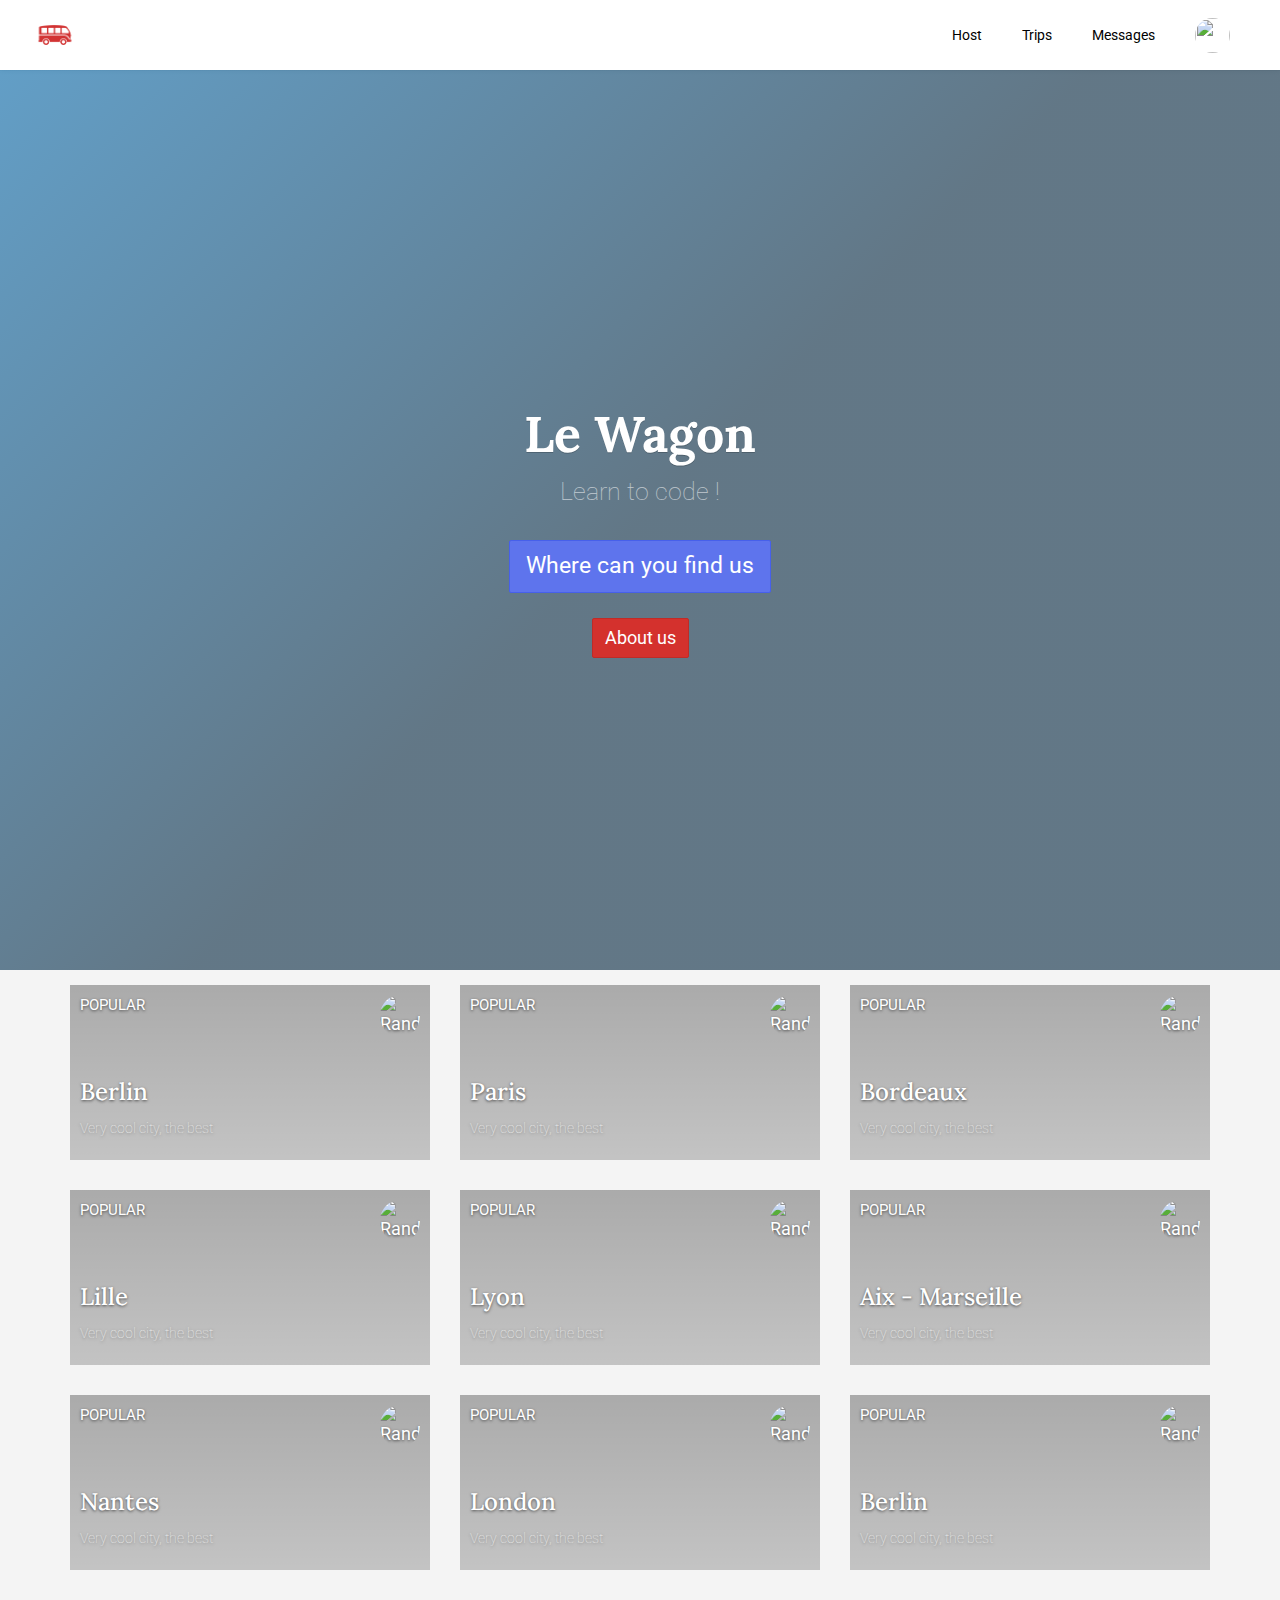
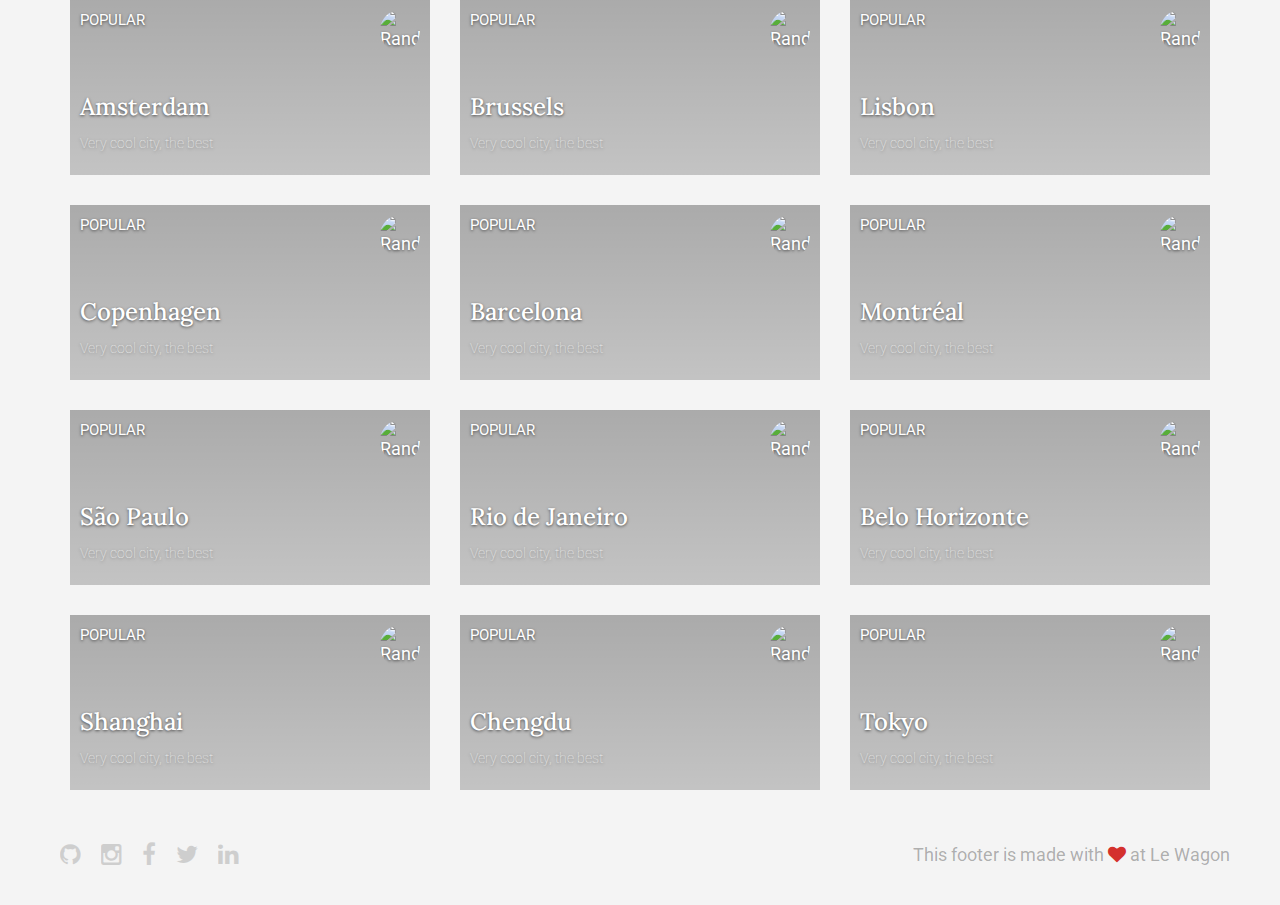
==== commit 7b55634d: "Automated commit at 2017-07-31 13:30:56 UTC by middleman-deploy 2.0.0-alpha" ====
--- a/index.html
+++ b/index.html
@@ -7,7 +7,7 @@
           content="width=device-width, initial-scale=1, shrink-to-fit=no">
     <!-- Use the title from a page's frontmatter if it has one -->
     <title>Le Wagon - Middleman</title>
-    <link href="stylesheets/application-d301b780.css" rel="stylesheet" />
+    <link href="stylesheets/application-1df7704b.css" rel="stylesheet" />
     <script src="javascripts/application-93de88c9.js"></script>
     <link href="images/favicon-f15af148.png" rel="icon" type="image/png" />
   </head>
--- a/stylesheets/application-1df7704b.css
+++ b/stylesheets/application-1df7704b.css
@@ -0,0 +1,8 @@
+@import url("https://fonts.googleapis.com/css?family=Roboto:400,300,700|Lora:400,100,300,700,500");/*!
+ * Bootstrap v3.3.7 (http://getbootstrap.com)
+ * Copyright 2011-2016 Twitter, Inc.
+ * Licensed under MIT (https://github.com/twbs/bootstrap/blob/master/LICENSE)
+ *//*! normalize.css v3.0.3 | MIT License | github.com/necolas/normalize.css */html{font-family:sans-serif;-ms-text-size-adjust:100%;-webkit-text-size-adjust:100%}body{margin:0}article,aside,details,figcaption,figure,footer,header,hgroup,main,menu,nav,section,summary{display:block}audio,canvas,progress,video{display:inline-block;vertical-align:baseline}audio:not([controls]){display:none;height:0}[hidden],template{display:none}a{background-color:transparent}a:active,a:hover{outline:0}abbr[title]{border-bottom:1px dotted}b,strong{font-weight:bold}dfn{font-style:italic}h1{font-size:2em;margin:0.67em 0}mark{background:#ff0;color:#000}small{font-size:80%}sub,sup{font-size:75%;line-height:0;position:relative;vertical-align:baseline}sup{top:-0.5em}sub{bottom:-0.25em}img{border:0}svg:not(:root){overflow:hidden}figure{margin:1em 40px}hr{-webkit-box-sizing:content-box;box-sizing:content-box;height:0}pre{overflow:auto}code,kbd,pre,samp{font-family:monospace, monospace;font-size:1em}button,input,optgroup,select,textarea{color:inherit;font:inherit;margin:0}button{overflow:visible}button,select{text-transform:none}button,html input[type="button"],input[type="reset"],input[type="submit"]{-webkit-appearance:button;cursor:pointer}button[disabled],html input[disabled]{cursor:default}button::-moz-focus-inner,input::-moz-focus-inner{border:0;padding:0}input{line-height:normal}input[type="checkbox"],input[type="radio"]{-webkit-box-sizing:border-box;box-sizing:border-box;padding:0}input[type="number"]::-webkit-inner-spin-button,input[type="number"]::-webkit-outer-spin-button{height:auto}input[type="search"]{-webkit-appearance:textfield;-webkit-box-sizing:content-box;box-sizing:content-box}input[type="search"]::-webkit-search-cancel-button,input[type="search"]::-webkit-search-decoration{-webkit-appearance:none}fieldset{border:1px solid #c0c0c0;margin:0 2px;padding:0.35em 0.625em 0.75em}legend{border:0;padding:0}textarea{overflow:auto}optgroup{font-weight:bold}table{border-collapse:collapse;border-spacing:0}td,th{padding:0}/*! Source: https://github.com/h5bp/html5-boilerplate/blob/master/src/css/main.css */@media print{*,*:before,*:after{background:transparent !important;color:#000 !important;-webkit-box-shadow:none !important;box-shadow:none !important;text-shadow:none !important}a,a:visited{text-decoration:underline}a[href]:after{content:" (" attr(href) ")"}abbr[title]:after{content:" (" attr(title) ")"}a[href^="#"]:after,a[href^="javascript:"]:after{content:""}pre,blockquote{border:1px solid #999;page-break-inside:avoid}thead{display:table-header-group}tr,img{page-break-inside:avoid}img{max-width:100% !important}p,h2,h3{orphans:3;widows:3}h2,h3{page-break-after:avoid}.navbar{display:none}.btn>.caret,.dropup>.btn>.caret{border-top-color:#000 !important}.label{border:1px solid #000}.table{border-collapse:collapse !important}.table td,.table th{background-color:#fff !important}.table-bordered th,.table-bordered td{border:1px solid #ddd !important}}@font-face{font-family:'Glyphicons Halflings';src:url("../assets/bootstrap/glyphicons-halflings-regular-86b6f62b.eot");src:url("../assets/bootstrap/glyphicons-halflings-regular-86b6f62b.eot?#iefix") format("embedded-opentype"),url("../assets/bootstrap/glyphicons-halflings-regular-ca35b697.woff2") format("woff2"),url("../assets/bootstrap/glyphicons-halflings-regular-278e49a8.woff") format("woff"),url("../assets/bootstrap/glyphicons-halflings-regular-44bc1850.ttf") format("truetype"),url("../assets/bootstrap/glyphicons-halflings-regular-de51a849.svg#glyphicons_halflingsregular") format("svg")}.glyphicon{position:relative;top:1px;display:inline-block;font-family:'Glyphicons Halflings';font-style:normal;font-weight:normal;line-height:1;-webkit-font-smoothing:antialiased;-moz-osx-font-smoothing:grayscale}.glyphicon-asterisk:before{content:"\002a"}.glyphicon-plus:before{content:"\002b"}.glyphicon-euro:before,.glyphicon-eur:before{content:"\20ac"}.glyphicon-minus:before{content:"\2212"}.glyphicon-cloud:before{content:"\2601"}.glyphicon-envelope:before{content:"\2709"}.glyphicon-pencil:before{content:"\270f"}.glyphicon-glass:before{content:"\e001"}.glyphicon-music:before{content:"\e002"}.glyphicon-search:before{content:"\e003"}.glyphicon-heart:before{content:"\e005"}.glyphicon-star:before{content:"\e006"}.glyphicon-star-empty:before{content:"\e007"}.glyphicon-user:before{content:"\e008"}.glyphicon-film:before{content:"\e009"}.glyphicon-th-large:before{content:"\e010"}.glyphicon-th:before{content:"\e011"}.glyphicon-th-list:before{content:"\e012"}.glyphicon-ok:before{content:"\e013"}.glyphicon-remove:before{content:"\e014"}.glyphicon-zoom-in:before{content:"\e015"}.glyphicon-zoom-out:before{content:"\e016"}.glyphicon-off:before{content:"\e017"}.glyphicon-signal:before{content:"\e018"}.glyphicon-cog:before{content:"\e019"}.glyphicon-trash:before{content:"\e020"}.glyphicon-home:before{content:"\e021"}.glyphicon-file:before{content:"\e022"}.glyphicon-time:before{content:"\e023"}.glyphicon-road:before{content:"\e024"}.glyphicon-download-alt:before{content:"\e025"}.glyphicon-download:before{content:"\e026"}.glyphicon-upload:before{content:"\e027"}.glyphicon-inbox:before{content:"\e028"}.glyphicon-play-circle:before{content:"\e029"}.glyphicon-repeat:before{content:"\e030"}.glyphicon-refresh:before{content:"\e031"}.glyphicon-list-alt:before{content:"\e032"}.glyphicon-lock:before{content:"\e033"}.glyphicon-flag:before{content:"\e034"}.glyphicon-headphones:before{content:"\e035"}.glyphicon-volume-off:before{content:"\e036"}.glyphicon-volume-down:before{content:"\e037"}.glyphicon-volume-up:before{content:"\e038"}.glyphicon-qrcode:before{content:"\e039"}.glyphicon-barcode:before{content:"\e040"}.glyphicon-tag:before{content:"\e041"}.glyphicon-tags:before{content:"\e042"}.glyphicon-book:before{content:"\e043"}.glyphicon-bookmark:before{content:"\e044"}.glyphicon-print:before{content:"\e045"}.glyphicon-camera:before{content:"\e046"}.glyphicon-font:before{content:"\e047"}.glyphicon-bold:before{content:"\e048"}.glyphicon-italic:before{content:"\e049"}.glyphicon-text-height:before{content:"\e050"}.glyphicon-text-width:before{content:"\e051"}.glyphicon-align-left:before{content:"\e052"}.glyphicon-align-center:before{content:"\e053"}.glyphicon-align-right:before{content:"\e054"}.glyphicon-align-justify:before{content:"\e055"}.glyphicon-list:before{content:"\e056"}.glyphicon-indent-left:before{content:"\e057"}.glyphicon-indent-right:before{content:"\e058"}.glyphicon-facetime-video:before{content:"\e059"}.glyphicon-picture:before{content:"\e060"}.glyphicon-map-marker:before{content:"\e062"}.glyphicon-adjust:before{content:"\e063"}.glyphicon-tint:before{content:"\e064"}.glyphicon-edit:before{content:"\e065"}.glyphicon-share:before{content:"\e066"}.glyphicon-check:before{content:"\e067"}.glyphicon-move:before{content:"\e068"}.glyphicon-step-backward:before{content:"\e069"}.glyphicon-fast-backward:before{content:"\e070"}.glyphicon-backward:before{content:"\e071"}.glyphicon-play:before{content:"\e072"}.glyphicon-pause:before{content:"\e073"}.glyphicon-stop:before{content:"\e074"}.glyphicon-forward:before{content:"\e075"}.glyphicon-fast-forward:before{content:"\e076"}.glyphicon-step-forward:before{content:"\e077"}.glyphicon-eject:before{content:"\e078"}.glyphicon-chevron-left:before{content:"\e079"}.glyphicon-chevron-right:before{content:"\e080"}.glyphicon-plus-sign:before{content:"\e081"}.glyphicon-minus-sign:before{content:"\e082"}.glyphicon-remove-sign:before{content:"\e083"}.glyphicon-ok-sign:before{content:"\e084"}.glyphicon-question-sign:before{content:"\e085"}.glyphicon-info-sign:before{content:"\e086"}.glyphicon-screenshot:before{content:"\e087"}.glyphicon-remove-circle:before{content:"\e088"}.glyphicon-ok-circle:before{content:"\e089"}.glyphicon-ban-circle:before{content:"\e090"}.glyphicon-arrow-left:before{content:"\e091"}.glyphicon-arrow-right:before{content:"\e092"}.glyphicon-arrow-up:before{content:"\e093"}.glyphicon-arrow-down:before{content:"\e094"}.glyphicon-share-alt:before{content:"\e095"}.glyphicon-resize-full:before{content:"\e096"}.glyphicon-resize-small:before{content:"\e097"}.glyphicon-exclamation-sign:before{content:"\e101"}.glyphicon-gift:before{content:"\e102"}.glyphicon-leaf:before{content:"\e103"}.glyphicon-fire:before{content:"\e104"}.glyphicon-eye-open:before{content:"\e105"}.glyphicon-eye-close:before{content:"\e106"}.glyphicon-warning-sign:before{content:"\e107"}.glyphicon-plane:before{content:"\e108"}.glyphicon-calendar:before{content:"\e109"}.glyphicon-random:before{content:"\e110"}.glyphicon-comment:before{content:"\e111"}.glyphicon-magnet:before{content:"\e112"}.glyphicon-chevron-up:before{content:"\e113"}.glyphicon-chevron-down:before{content:"\e114"}.glyphicon-retweet:before{content:"\e115"}.glyphicon-shopping-cart:before{content:"\e116"}.glyphicon-folder-close:before{content:"\e117"}.glyphicon-folder-open:before{content:"\e118"}.glyphicon-resize-vertical:before{content:"\e119"}.glyphicon-resize-horizontal:before{content:"\e120"}.glyphicon-hdd:before{content:"\e121"}.glyphicon-bullhorn:before{content:"\e122"}.glyphicon-bell:before{content:"\e123"}.glyphicon-certificate:before{content:"\e124"}.glyphicon-thumbs-up:before{content:"\e125"}.glyphicon-thumbs-down:before{content:"\e126"}.glyphicon-hand-right:before{content:"\e127"}.glyphicon-hand-left:before{content:"\e128"}.glyphicon-hand-up:before{content:"\e129"}.glyphicon-hand-down:before{content:"\e130"}.glyphicon-circle-arrow-right:before{content:"\e131"}.glyphicon-circle-arrow-left:before{content:"\e132"}.glyphicon-circle-arrow-up:before{content:"\e133"}.glyphicon-circle-arrow-down:before{content:"\e134"}.glyphicon-globe:before{content:"\e135"}.glyphicon-wrench:before{content:"\e136"}.glyphicon-tasks:before{content:"\e137"}.glyphicon-filter:before{content:"\e138"}.glyphicon-briefcase:before{content:"\e139"}.glyphicon-fullscreen:before{content:"\e140"}.glyphicon-dashboard:before{content:"\e141"}.glyphicon-paperclip:before{content:"\e142"}.glyphicon-heart-empty:before{content:"\e143"}.glyphicon-link:before{content:"\e144"}.glyphicon-phone:before{content:"\e145"}.glyphicon-pushpin:before{content:"\e146"}.glyphicon-usd:before{content:"\e148"}.glyphicon-gbp:before{content:"\e149"}.glyphicon-sort:before{content:"\e150"}.glyphicon-sort-by-alphabet:before{content:"\e151"}.glyphicon-sort-by-alphabet-alt:before{content:"\e152"}.glyphicon-sort-by-order:before{content:"\e153"}.glyphicon-sort-by-order-alt:before{content:"\e154"}.glyphicon-sort-by-attributes:before{content:"\e155"}.glyphicon-sort-by-attributes-alt:before{content:"\e156"}.glyphicon-unchecked:before{content:"\e157"}.glyphicon-expand:before{content:"\e158"}.glyphicon-collapse-down:before{content:"\e159"}.glyphicon-collapse-up:before{content:"\e160"}.glyphicon-log-in:before{content:"\e161"}.glyphicon-flash:before{content:"\e162"}.glyphicon-log-out:before{content:"\e163"}.glyphicon-new-window:before{content:"\e164"}.glyphicon-record:before{content:"\e165"}.glyphicon-save:before{content:"\e166"}.glyphicon-open:before{content:"\e167"}.glyphicon-saved:before{content:"\e168"}.glyphicon-import:before{content:"\e169"}.glyphicon-export:before{content:"\e170"}.glyphicon-send:before{content:"\e171"}.glyphicon-floppy-disk:before{content:"\e172"}.glyphicon-floppy-saved:before{content:"\e173"}.glyphicon-floppy-remove:before{content:"\e174"}.glyphicon-floppy-save:before{content:"\e175"}.glyphicon-floppy-open:before{content:"\e176"}.glyphicon-credit-card:before{content:"\e177"}.glyphicon-transfer:before{content:"\e178"}.glyphicon-cutlery:before{content:"\e179"}.glyphicon-header:before{content:"\e180"}.glyphicon-compressed:before{content:"\e181"}.glyphicon-earphone:before{content:"\e182"}.glyphicon-phone-alt:before{content:"\e183"}.glyphicon-tower:before{content:"\e184"}.glyphicon-stats:before{content:"\e185"}.glyphicon-sd-video:before{content:"\e186"}.glyphicon-hd-video:before{content:"\e187"}.glyphicon-subtitles:before{content:"\e188"}.glyphicon-sound-stereo:before{content:"\e189"}.glyphicon-sound-dolby:before{content:"\e190"}.glyphicon-sound-5-1:before{content:"\e191"}.glyphicon-sound-6-1:before{content:"\e192"}.glyphicon-sound-7-1:before{content:"\e193"}.glyphicon-copyright-mark:before{content:"\e194"}.glyphicon-registration-mark:before{content:"\e195"}.glyphicon-cloud-download:before{content:"\e197"}.glyphicon-cloud-upload:before{content:"\e198"}.glyphicon-tree-conifer:before{content:"\e199"}.glyphicon-tree-deciduous:before{content:"\e200"}.glyphicon-cd:before{content:"\e201"}.glyphicon-save-file:before{content:"\e202"}.glyphicon-open-file:before{content:"\e203"}.glyphicon-level-up:before{content:"\e204"}.glyphicon-copy:before{content:"\e205"}.glyphicon-paste:before{content:"\e206"}.glyphicon-alert:before{content:"\e209"}.glyphicon-equalizer:before{content:"\e210"}.glyphicon-king:before{content:"\e211"}.glyphicon-queen:before{content:"\e212"}.glyphicon-pawn:before{content:"\e213"}.glyphicon-bishop:before{content:"\e214"}.glyphicon-knight:before{content:"\e215"}.glyphicon-baby-formula:before{content:"\e216"}.glyphicon-tent:before{content:"\26fa"}.glyphicon-blackboard:before{content:"\e218"}.glyphicon-bed:before{content:"\e219"}.glyphicon-apple:before{content:"\f8ff"}.glyphicon-erase:before{content:"\e221"}.glyphicon-hourglass:before{content:"\231b"}.glyphicon-lamp:before{content:"\e223"}.glyphicon-duplicate:before{content:"\e224"}.glyphicon-piggy-bank:before{content:"\e225"}.glyphicon-scissors:before{content:"\e226"}.glyphicon-bitcoin:before{content:"\e227"}.glyphicon-btc:before{content:"\e227"}.glyphicon-xbt:before{content:"\e227"}.glyphicon-yen:before{content:"\00a5"}.glyphicon-jpy:before{content:"\00a5"}.glyphicon-ruble:before{content:"\20bd"}.glyphicon-rub:before{content:"\20bd"}.glyphicon-scale:before{content:"\e230"}.glyphicon-ice-lolly:before{content:"\e231"}.glyphicon-ice-lolly-tasted:before{content:"\e232"}.glyphicon-education:before{content:"\e233"}.glyphicon-option-horizontal:before{content:"\e234"}.glyphicon-option-vertical:before{content:"\e235"}.glyphicon-menu-hamburger:before{content:"\e236"}.glyphicon-modal-window:before{content:"\e237"}.glyphicon-oil:before{content:"\e238"}.glyphicon-grain:before{content:"\e239"}.glyphicon-sunglasses:before{content:"\e240"}.glyphicon-text-size:before{content:"\e241"}.glyphicon-text-color:before{content:"\e242"}.glyphicon-text-background:before{content:"\e243"}.glyphicon-object-align-top:before{content:"\e244"}.glyphicon-object-align-bottom:before{content:"\e245"}.glyphicon-object-align-horizontal:before{content:"\e246"}.glyphicon-object-align-left:before{content:"\e247"}.glyphicon-object-align-vertical:before{content:"\e248"}.glyphicon-object-align-right:before{content:"\e249"}.glyphicon-triangle-right:before{content:"\e250"}.glyphicon-triangle-left:before{content:"\e251"}.glyphicon-triangle-bottom:before{content:"\e252"}.glyphicon-triangle-top:before{content:"\e253"}.glyphicon-console:before{content:"\e254"}.glyphicon-superscript:before{content:"\e255"}.glyphicon-subscript:before{content:"\e256"}.glyphicon-menu-left:before{content:"\e257"}.glyphicon-menu-right:before{content:"\e258"}.glyphicon-menu-down:before{content:"\e259"}.glyphicon-menu-up:before{content:"\e260"}*{-webkit-box-sizing:border-box;box-sizing:border-box}*:before,*:after{-webkit-box-sizing:border-box;box-sizing:border-box}html{font-size:10px;-webkit-tap-highlight-color:transparent}body{font-family:"Roboto", "Helvetica", "sans-serif";font-size:18px;line-height:1.42857143;color:#333333;background-color:#F4F4F4}input,button,select,textarea{font-family:inherit;font-size:inherit;line-height:inherit}a{color:#5E74ED;text-decoration:none}a:hover,a:focus{color:#1a39e5;text-decoration:underline}a:focus{outline:5px auto -webkit-focus-ring-color;outline-offset:-2px}figure{margin:0}img{vertical-align:middle}.img-responsive{display:block;max-width:100%;height:auto}.img-rounded{border-radius:2px}.img-thumbnail{padding:4px;line-height:1.42857143;background-color:#F4F4F4;border:1px solid #ddd;border-radius:2px;-webkit-transition:all 0.2s ease-in-out;transition:all 0.2s ease-in-out;display:inline-block;max-width:100%;height:auto}.img-circle{border-radius:50%}hr{margin-top:25px;margin-bottom:25px;border:0;border-top:1px solid #eeeeee}.sr-only{position:absolute;width:1px;height:1px;margin:-1px;padding:0;overflow:hidden;clip:rect(0, 0, 0, 0);border:0}.sr-only-focusable:active,.sr-only-focusable:focus{position:static;width:auto;height:auto;margin:0;overflow:visible;clip:auto}[role="button"]{cursor:pointer}h1,h2,h3,h4,h5,h6,.h1,.h2,.h3,.h4,.h5,.h6{font-family:"Lora", "Helvetica", "sans-serif";font-weight:500;line-height:1.1;color:inherit}h1 small,h1 .small,h2 small,h2 .small,h3 small,h3 .small,h4 small,h4 .small,h5 small,h5 .small,h6 small,h6 .small,.h1 small,.h1 .small,.h2 small,.h2 .small,.h3 small,.h3 .small,.h4 small,.h4 .small,.h5 small,.h5 .small,.h6 small,.h6 .small{font-weight:normal;line-height:1;color:#777777}h1,.h1,h2,.h2,h3,.h3{margin-top:25px;margin-bottom:12.5px}h1 small,h1 .small,.h1 small,.h1 .small,h2 small,h2 .small,.h2 small,.h2 .small,h3 small,h3 .small,.h3 small,.h3 .small{font-size:65%}h4,.h4,h5,.h5,h6,.h6{margin-top:12.5px;margin-bottom:12.5px}h4 small,h4 .small,.h4 small,.h4 .small,h5 small,h5 .small,.h5 small,.h5 .small,h6 small,h6 .small,.h6 small,.h6 .small{font-size:75%}h1,.h1{font-size:46px}h2,.h2{font-size:38px}h3,.h3{font-size:31px}h4,.h4{font-size:23px}h5,.h5{font-size:18px}h6,.h6{font-size:16px}p{margin:0 0 12.5px}.lead{margin-bottom:25px;font-size:20px;font-weight:300;line-height:1.4}@media (min-width: 768px){.lead{font-size:27px}}small,.small{font-size:88%}mark,.mark{background-color:#fcf8e3;padding:.2em}.text-left{text-align:left}.text-right{text-align:right}.text-center{text-align:center}.text-justify{text-align:justify}.text-nowrap{white-space:nowrap}.text-lowercase{text-transform:lowercase}.text-uppercase,.initialism{text-transform:uppercase}.text-capitalize{text-transform:capitalize}.text-muted{color:#777777}.text-primary{color:#5E74ED}a.text-primary:hover,a.text-primary:focus{color:#304ce8}.text-success{color:#3c763d}a.text-success:hover,a.text-success:focus{color:#2b542c}.text-info{color:#31708f}a.text-info:hover,a.text-info:focus{color:#245269}.text-warning{color:#8a6d3b}a.text-warning:hover,a.text-warning:focus{color:#66512c}.text-danger{color:#a94442}a.text-danger:hover,a.text-danger:focus{color:#843534}.bg-primary{color:#fff}.bg-primary{background-color:#5E74ED}a.bg-primary:hover,a.bg-primary:focus{background-color:#304ce8}.bg-success{background-color:#dff0d8}a.bg-success:hover,a.bg-success:focus{background-color:#c1e2b3}.bg-info{background-color:#d9edf7}a.bg-info:hover,a.bg-info:focus{background-color:#afd9ee}.bg-warning{background-color:#fcf8e3}a.bg-warning:hover,a.bg-warning:focus{background-color:#f7ecb5}.bg-danger{background-color:#f2dede}a.bg-danger:hover,a.bg-danger:focus{background-color:#e4b9b9}.page-header{padding-bottom:11.5px;margin:50px 0 25px;border-bottom:1px solid #eeeeee}ul,ol{margin-top:0;margin-bottom:12.5px}ul ul,ul ol,ol ul,ol ol{margin-bottom:0}.list-unstyled{padding-left:0;list-style:none}.list-inline{padding-left:0;list-style:none;margin-left:-5px}.list-inline>li{display:inline-block;padding-left:5px;padding-right:5px}dl{margin-top:0;margin-bottom:25px}dt,dd{line-height:1.42857143}dt{font-weight:bold}dd{margin-left:0}.dl-horizontal dd:before,.dl-horizontal dd:after{content:" ";display:table}.dl-horizontal dd:after{clear:both}@media (min-width: 768px){.dl-horizontal dt{float:left;width:160px;clear:left;text-align:right;overflow:hidden;text-overflow:ellipsis;white-space:nowrap}.dl-horizontal dd{margin-left:180px}}abbr[title],abbr[data-original-title]{cursor:help;border-bottom:1px dotted #777777}.initialism{font-size:90%}blockquote{padding:12.5px 25px;margin:0 0 25px;font-size:22.5px;border-left:5px solid #eeeeee}blockquote p:last-child,blockquote ul:last-child,blockquote ol:last-child{margin-bottom:0}blockquote footer,blockquote small,blockquote .small{display:block;font-size:80%;line-height:1.42857143;color:#777777}blockquote footer:before,blockquote small:before,blockquote .small:before{content:'\2014 \00A0'}.blockquote-reverse,blockquote.pull-right{padding-right:15px;padding-left:0;border-right:5px solid #eeeeee;border-left:0;text-align:right}.blockquote-reverse footer:before,.blockquote-reverse small:before,.blockquote-reverse .small:before,blockquote.pull-right footer:before,blockquote.pull-right small:before,blockquote.pull-right .small:before{content:''}.blockquote-reverse footer:after,.blockquote-reverse small:after,.blockquote-reverse .small:after,blockquote.pull-right footer:after,blockquote.pull-right small:after,blockquote.pull-right .small:after{content:'\00A0 \2014'}address{margin-bottom:25px;font-style:normal;line-height:1.42857143}code,kbd,pre,samp{font-family:Menlo, Monaco, Consolas, "Courier New", monospace}code{padding:2px 4px;font-size:90%;color:#c7254e;background-color:#f9f2f4;border-radius:2px}kbd{padding:2px 4px;font-size:90%;color:#fff;background-color:#333;border-radius:2px;-webkit-box-shadow:inset 0 -1px 0 rgba(0,0,0,0.25);box-shadow:inset 0 -1px 0 rgba(0,0,0,0.25)}kbd kbd{padding:0;font-size:100%;font-weight:bold;-webkit-box-shadow:none;box-shadow:none}pre{display:block;padding:12px;margin:0 0 12.5px;font-size:17px;line-height:1.42857143;word-break:break-all;word-wrap:break-word;color:#333333;background-color:#f5f5f5;border:1px solid #ccc;border-radius:2px}pre code{padding:0;font-size:inherit;color:inherit;white-space:pre-wrap;background-color:transparent;border-radius:0}.pre-scrollable{max-height:340px;overflow-y:scroll}.container{margin-right:auto;margin-left:auto;padding-left:15px;padding-right:15px}.container:before,.container:after{content:" ";display:table}.container:after{clear:both}@media (min-width: 768px){.container{width:750px}}@media (min-width: 992px){.container{width:970px}}@media (min-width: 1200px){.container{width:1170px}}.container-fluid{margin-right:auto;margin-left:auto;padding-left:15px;padding-right:15px}.container-fluid:before,.container-fluid:after{content:" ";display:table}.container-fluid:after{clear:both}.row{margin-left:-15px;margin-right:-15px}.row:before,.row:after{content:" ";display:table}.row:after{clear:both}.col-xs-1,.col-sm-1,.col-md-1,.col-lg-1,.col-xs-2,.col-sm-2,.col-md-2,.col-lg-2,.col-xs-3,.col-sm-3,.col-md-3,.col-lg-3,.col-xs-4,.col-sm-4,.col-md-4,.col-lg-4,.col-xs-5,.col-sm-5,.col-md-5,.col-lg-5,.col-xs-6,.col-sm-6,.col-md-6,.col-lg-6,.col-xs-7,.col-sm-7,.col-md-7,.col-lg-7,.col-xs-8,.col-sm-8,.col-md-8,.col-lg-8,.col-xs-9,.col-sm-9,.col-md-9,.col-lg-9,.col-xs-10,.col-sm-10,.col-md-10,.col-lg-10,.col-xs-11,.col-sm-11,.col-md-11,.col-lg-11,.col-xs-12,.col-sm-12,.col-md-12,.col-lg-12{position:relative;min-height:1px;padding-left:15px;padding-right:15px}.col-xs-1,.col-xs-2,.col-xs-3,.col-xs-4,.col-xs-5,.col-xs-6,.col-xs-7,.col-xs-8,.col-xs-9,.col-xs-10,.col-xs-11,.col-xs-12{float:left}.col-xs-1{width:8.33333333%}.col-xs-2{width:16.66666667%}.col-xs-3{width:25%}.col-xs-4{width:33.33333333%}.col-xs-5{width:41.66666667%}.col-xs-6{width:50%}.col-xs-7{width:58.33333333%}.col-xs-8{width:66.66666667%}.col-xs-9{width:75%}.col-xs-10{width:83.33333333%}.col-xs-11{width:91.66666667%}.col-xs-12{width:100%}.col-xs-pull-0{right:auto}.col-xs-pull-1{right:8.33333333%}.col-xs-pull-2{right:16.66666667%}.col-xs-pull-3{right:25%}.col-xs-pull-4{right:33.33333333%}.col-xs-pull-5{right:41.66666667%}.col-xs-pull-6{right:50%}.col-xs-pull-7{right:58.33333333%}.col-xs-pull-8{right:66.66666667%}.col-xs-pull-9{right:75%}.col-xs-pull-10{right:83.33333333%}.col-xs-pull-11{right:91.66666667%}.col-xs-pull-12{right:100%}.col-xs-push-0{left:auto}.col-xs-push-1{left:8.33333333%}.col-xs-push-2{left:16.66666667%}.col-xs-push-3{left:25%}.col-xs-push-4{left:33.33333333%}.col-xs-push-5{left:41.66666667%}.col-xs-push-6{left:50%}.col-xs-push-7{left:58.33333333%}.col-xs-push-8{left:66.66666667%}.col-xs-push-9{left:75%}.col-xs-push-10{left:83.33333333%}.col-xs-push-11{left:91.66666667%}.col-xs-push-12{left:100%}.col-xs-offset-0{margin-left:0%}.col-xs-offset-1{margin-left:8.33333333%}.col-xs-offset-2{margin-left:16.66666667%}.col-xs-offset-3{margin-left:25%}.col-xs-offset-4{margin-left:33.33333333%}.col-xs-offset-5{margin-left:41.66666667%}.col-xs-offset-6{margin-left:50%}.col-xs-offset-7{margin-left:58.33333333%}.col-xs-offset-8{margin-left:66.66666667%}.col-xs-offset-9{margin-left:75%}.col-xs-offset-10{margin-left:83.33333333%}.col-xs-offset-11{margin-left:91.66666667%}.col-xs-offset-12{margin-left:100%}@media (min-width: 768px){.col-sm-1,.col-sm-2,.col-sm-3,.col-sm-4,.col-sm-5,.col-sm-6,.col-sm-7,.col-sm-8,.col-sm-9,.col-sm-10,.col-sm-11,.col-sm-12{float:left}.col-sm-1{width:8.33333333%}.col-sm-2{width:16.66666667%}.col-sm-3{width:25%}.col-sm-4{width:33.33333333%}.col-sm-5{width:41.66666667%}.col-sm-6{width:50%}.col-sm-7{width:58.33333333%}.col-sm-8{width:66.66666667%}.col-sm-9{width:75%}.col-sm-10{width:83.33333333%}.col-sm-11{width:91.66666667%}.col-sm-12{width:100%}.col-sm-pull-0{right:auto}.col-sm-pull-1{right:8.33333333%}.col-sm-pull-2{right:16.66666667%}.col-sm-pull-3{right:25%}.col-sm-pull-4{right:33.33333333%}.col-sm-pull-5{right:41.66666667%}.col-sm-pull-6{right:50%}.col-sm-pull-7{right:58.33333333%}.col-sm-pull-8{right:66.66666667%}.col-sm-pull-9{right:75%}.col-sm-pull-10{right:83.33333333%}.col-sm-pull-11{right:91.66666667%}.col-sm-pull-12{right:100%}.col-sm-push-0{left:auto}.col-sm-push-1{left:8.33333333%}.col-sm-push-2{left:16.66666667%}.col-sm-push-3{left:25%}.col-sm-push-4{left:33.33333333%}.col-sm-push-5{left:41.66666667%}.col-sm-push-6{left:50%}.col-sm-push-7{left:58.33333333%}.col-sm-push-8{left:66.66666667%}.col-sm-push-9{left:75%}.col-sm-push-10{left:83.33333333%}.col-sm-push-11{left:91.66666667%}.col-sm-push-12{left:100%}.col-sm-offset-0{margin-left:0%}.col-sm-offset-1{margin-left:8.33333333%}.col-sm-offset-2{margin-left:16.66666667%}.col-sm-offset-3{margin-left:25%}.col-sm-offset-4{margin-left:33.33333333%}.col-sm-offset-5{margin-left:41.66666667%}.col-sm-offset-6{margin-left:50%}.col-sm-offset-7{margin-left:58.33333333%}.col-sm-offset-8{margin-left:66.66666667%}.col-sm-offset-9{margin-left:75%}.col-sm-offset-10{margin-left:83.33333333%}.col-sm-offset-11{margin-left:91.66666667%}.col-sm-offset-12{margin-left:100%}}@media (min-width: 992px){.col-md-1,.col-md-2,.col-md-3,.col-md-4,.col-md-5,.col-md-6,.col-md-7,.col-md-8,.col-md-9,.col-md-10,.col-md-11,.col-md-12{float:left}.col-md-1{width:8.33333333%}.col-md-2{width:16.66666667%}.col-md-3{width:25%}.col-md-4{width:33.33333333%}.col-md-5{width:41.66666667%}.col-md-6{width:50%}.col-md-7{width:58.33333333%}.col-md-8{width:66.66666667%}.col-md-9{width:75%}.col-md-10{width:83.33333333%}.col-md-11{width:91.66666667%}.col-md-12{width:100%}.col-md-pull-0{right:auto}.col-md-pull-1{right:8.33333333%}.col-md-pull-2{right:16.66666667%}.col-md-pull-3{right:25%}.col-md-pull-4{right:33.33333333%}.col-md-pull-5{right:41.66666667%}.col-md-pull-6{right:50%}.col-md-pull-7{right:58.33333333%}.col-md-pull-8{right:66.66666667%}.col-md-pull-9{right:75%}.col-md-pull-10{right:83.33333333%}.col-md-pull-11{right:91.66666667%}.col-md-pull-12{right:100%}.col-md-push-0{left:auto}.col-md-push-1{left:8.33333333%}.col-md-push-2{left:16.66666667%}.col-md-push-3{left:25%}.col-md-push-4{left:33.33333333%}.col-md-push-5{left:41.66666667%}.col-md-push-6{left:50%}.col-md-push-7{left:58.33333333%}.col-md-push-8{left:66.66666667%}.col-md-push-9{left:75%}.col-md-push-10{left:83.33333333%}.col-md-push-11{left:91.66666667%}.col-md-push-12{left:100%}.col-md-offset-0{margin-left:0%}.col-md-offset-1{margin-left:8.33333333%}.col-md-offset-2{margin-left:16.66666667%}.col-md-offset-3{margin-left:25%}.col-md-offset-4{margin-left:33.33333333%}.col-md-offset-5{margin-left:41.66666667%}.col-md-offset-6{margin-left:50%}.col-md-offset-7{margin-left:58.33333333%}.col-md-offset-8{margin-left:66.66666667%}.col-md-offset-9{margin-left:75%}.col-md-offset-10{margin-left:83.33333333%}.col-md-offset-11{margin-left:91.66666667%}.col-md-offset-12{margin-left:100%}}@media (min-width: 1200px){.col-lg-1,.col-lg-2,.col-lg-3,.col-lg-4,.col-lg-5,.col-lg-6,.col-lg-7,.col-lg-8,.col-lg-9,.col-lg-10,.col-lg-11,.col-lg-12{float:left}.col-lg-1{width:8.33333333%}.col-lg-2{width:16.66666667%}.col-lg-3{width:25%}.col-lg-4{width:33.33333333%}.col-lg-5{width:41.66666667%}.col-lg-6{width:50%}.col-lg-7{width:58.33333333%}.col-lg-8{width:66.66666667%}.col-lg-9{width:75%}.col-lg-10{width:83.33333333%}.col-lg-11{width:91.66666667%}.col-lg-12{width:100%}.col-lg-pull-0{right:auto}.col-lg-pull-1{right:8.33333333%}.col-lg-pull-2{right:16.66666667%}.col-lg-pull-3{right:25%}.col-lg-pull-4{right:33.33333333%}.col-lg-pull-5{right:41.66666667%}.col-lg-pull-6{right:50%}.col-lg-pull-7{right:58.33333333%}.col-lg-pull-8{right:66.66666667%}.col-lg-pull-9{right:75%}.col-lg-pull-10{right:83.33333333%}.col-lg-pull-11{right:91.66666667%}.col-lg-pull-12{right:100%}.col-lg-push-0{left:auto}.col-lg-push-1{left:8.33333333%}.col-lg-push-2{left:16.66666667%}.col-lg-push-3{left:25%}.col-lg-push-4{left:33.33333333%}.col-lg-push-5{left:41.66666667%}.col-lg-push-6{left:50%}.col-lg-push-7{left:58.33333333%}.col-lg-push-8{left:66.66666667%}.col-lg-push-9{left:75%}.col-lg-push-10{left:83.33333333%}.col-lg-push-11{left:91.66666667%}.col-lg-push-12{left:100%}.col-lg-offset-0{margin-left:0%}.col-lg-offset-1{margin-left:8.33333333%}.col-lg-offset-2{margin-left:16.66666667%}.col-lg-offset-3{margin-left:25%}.col-lg-offset-4{margin-left:33.33333333%}.col-lg-offset-5{margin-left:41.66666667%}.col-lg-offset-6{margin-left:50%}.col-lg-offset-7{margin-left:58.33333333%}.col-lg-offset-8{margin-left:66.66666667%}.col-lg-offset-9{margin-left:75%}.col-lg-offset-10{margin-left:83.33333333%}.col-lg-offset-11{margin-left:91.66666667%}.col-lg-offset-12{margin-left:100%}}table{background-color:transparent}caption{padding-top:8px;padding-bottom:8px;color:#777777;text-align:left}th{text-align:left}.table{width:100%;max-width:100%;margin-bottom:25px}.table>thead>tr>th,.table>thead>tr>td,.table>tbody>tr>th,.table>tbody>tr>td,.table>tfoot>tr>th,.table>tfoot>tr>td{padding:8px;line-height:1.42857143;vertical-align:top;border-top:1px solid #ddd}.table>thead>tr>th{vertical-align:bottom;border-bottom:2px solid #ddd}.table>caption+thead>tr:first-child>th,.table>caption+thead>tr:first-child>td,.table>colgroup+thead>tr:first-child>th,.table>colgroup+thead>tr:first-child>td,.table>thead:first-child>tr:first-child>th,.table>thead:first-child>tr:first-child>td{border-top:0}.table>tbody+tbody{border-top:2px solid #ddd}.table .table{background-color:#F4F4F4}.table-condensed>thead>tr>th,.table-condensed>thead>tr>td,.table-condensed>tbody>tr>th,.table-condensed>tbody>tr>td,.table-condensed>tfoot>tr>th,.table-condensed>tfoot>tr>td{padding:5px}.table-bordered{border:1px solid #ddd}.table-bordered>thead>tr>th,.table-bordered>thead>tr>td,.table-bordered>tbody>tr>th,.table-bordered>tbody>tr>td,.table-bordered>tfoot>tr>th,.table-bordered>tfoot>tr>td{border:1px solid #ddd}.table-bordered>thead>tr>th,.table-bordered>thead>tr>td{border-bottom-width:2px}.table-striped>tbody>tr:nth-of-type(odd){background-color:#f9f9f9}.table-hover>tbody>tr:hover{background-color:#f5f5f5}table col[class*="col-"]{position:static;float:none;display:table-column}table td[class*="col-"],table th[class*="col-"]{position:static;float:none;display:table-cell}.table>thead>tr>td.active,.table>thead>tr>th.active,.table>thead>tr.active>td,.table>thead>tr.active>th,.table>tbody>tr>td.active,.table>tbody>tr>th.active,.table>tbody>tr.active>td,.table>tbody>tr.active>th,.table>tfoot>tr>td.active,.table>tfoot>tr>th.active,.table>tfoot>tr.active>td,.table>tfoot>tr.active>th{background-color:#f5f5f5}.table-hover>tbody>tr>td.active:hover,.table-hover>tbody>tr>th.active:hover,.table-hover>tbody>tr.active:hover>td,.table-hover>tbody>tr:hover>.active,.table-hover>tbody>tr.active:hover>th{background-color:#e8e8e8}.table>thead>tr>td.success,.table>thead>tr>th.success,.table>thead>tr.success>td,.table>thead>tr.success>th,.table>tbody>tr>td.success,.table>tbody>tr>th.success,.table>tbody>tr.success>td,.table>tbody>tr.success>th,.table>tfoot>tr>td.success,.table>tfoot>tr>th.success,.table>tfoot>tr.success>td,.table>tfoot>tr.success>th{background-color:#dff0d8}.table-hover>tbody>tr>td.success:hover,.table-hover>tbody>tr>th.success:hover,.table-hover>tbody>tr.success:hover>td,.table-hover>tbody>tr:hover>.success,.table-hover>tbody>tr.success:hover>th{background-color:#d0e9c6}.table>thead>tr>td.info,.table>thead>tr>th.info,.table>thead>tr.info>td,.table>thead>tr.info>th,.table>tbody>tr>td.info,.table>tbody>tr>th.info,.table>tbody>tr.info>td,.table>tbody>tr.info>th,.table>tfoot>tr>td.info,.table>tfoot>tr>th.info,.table>tfoot>tr.info>td,.table>tfoot>tr.info>th{background-color:#d9edf7}.table-hover>tbody>tr>td.info:hover,.table-hover>tbody>tr>th.info:hover,.table-hover>tbody>tr.info:hover>td,.table-hover>tbody>tr:hover>.info,.table-hover>tbody>tr.info:hover>th{background-color:#c4e3f3}.table>thead>tr>td.warning,.table>thead>tr>th.warning,.table>thead>tr.warning>td,.table>thead>tr.warning>th,.table>tbody>tr>td.warning,.table>tbody>tr>th.warning,.table>tbody>tr.warning>td,.table>tbody>tr.warning>th,.table>tfoot>tr>td.warning,.table>tfoot>tr>th.warning,.table>tfoot>tr.warning>td,.table>tfoot>tr.warning>th{background-color:#fcf8e3}.table-hover>tbody>tr>td.warning:hover,.table-hover>tbody>tr>th.warning:hover,.table-hover>tbody>tr.warning:hover>td,.table-hover>tbody>tr:hover>.warning,.table-hover>tbody>tr.warning:hover>th{background-color:#faf2cc}.table>thead>tr>td.danger,.table>thead>tr>th.danger,.table>thead>tr.danger>td,.table>thead>tr.danger>th,.table>tbody>tr>td.danger,.table>tbody>tr>th.danger,.table>tbody>tr.danger>td,.table>tbody>tr.danger>th,.table>tfoot>tr>td.danger,.table>tfoot>tr>th.danger,.table>tfoot>tr.danger>td,.table>tfoot>tr.danger>th{background-color:#f2dede}.table-hover>tbody>tr>td.danger:hover,.table-hover>tbody>tr>th.danger:hover,.table-hover>tbody>tr.danger:hover>td,.table-hover>tbody>tr:hover>.danger,.table-hover>tbody>tr.danger:hover>th{background-color:#ebcccc}.table-responsive{overflow-x:auto;min-height:0.01%}@media screen and (max-width: 767px){.table-responsive{width:100%;margin-bottom:18.75px;overflow-y:hidden;-ms-overflow-style:-ms-autohiding-scrollbar;border:1px solid #ddd}.table-responsive>.table{margin-bottom:0}.table-responsive>.table>thead>tr>th,.table-responsive>.table>thead>tr>td,.table-responsive>.table>tbody>tr>th,.table-responsive>.table>tbody>tr>td,.table-responsive>.table>tfoot>tr>th,.table-responsive>.table>tfoot>tr>td{white-space:nowrap}.table-responsive>.table-bordered{border:0}.table-responsive>.table-bordered>thead>tr>th:first-child,.table-responsive>.table-bordered>thead>tr>td:first-child,.table-responsive>.table-bordered>tbody>tr>th:first-child,.table-responsive>.table-bordered>tbody>tr>td:first-child,.table-responsive>.table-bordered>tfoot>tr>th:first-child,.table-responsive>.table-bordered>tfoot>tr>td:first-child{border-left:0}.table-responsive>.table-bordered>thead>tr>th:last-child,.table-responsive>.table-bordered>thead>tr>td:last-child,.table-responsive>.table-bordered>tbody>tr>th:last-child,.table-responsive>.table-bordered>tbody>tr>td:last-child,.table-responsive>.table-bordered>tfoot>tr>th:last-child,.table-responsive>.table-bordered>tfoot>tr>td:last-child{border-right:0}.table-responsive>.table-bordered>tbody>tr:last-child>th,.table-responsive>.table-bordered>tbody>tr:last-child>td,.table-responsive>.table-bordered>tfoot>tr:last-child>th,.table-responsive>.table-bordered>tfoot>tr:last-child>td{border-bottom:0}}fieldset{padding:0;margin:0;border:0;min-width:0}legend{display:block;width:100%;padding:0;margin-bottom:25px;font-size:27px;line-height:inherit;color:#333333;border:0;border-bottom:1px solid #e5e5e5}label{display:inline-block;max-width:100%;margin-bottom:5px;font-weight:bold}input[type="search"]{-webkit-box-sizing:border-box;box-sizing:border-box}input[type="radio"],input[type="checkbox"]{margin:4px 0 0;margin-top:1px \9;line-height:normal}input[type="file"]{display:block}input[type="range"]{display:block;width:100%}select[multiple],select[size]{height:auto}input[type="file"]:focus,input[type="radio"]:focus,input[type="checkbox"]:focus{outline:5px auto -webkit-focus-ring-color;outline-offset:-2px}output{display:block;padding-top:7px;font-size:18px;line-height:1.42857143;color:#000000}.form-control{display:block;width:100%;height:39px;padding:6px 12px;font-size:18px;line-height:1.42857143;color:#000000;background-color:#fff;background-image:none;border:1px solid #ccc;border-radius:2px;-webkit-box-shadow:inset 0 1px 1px rgba(0,0,0,0.075);box-shadow:inset 0 1px 1px rgba(0,0,0,0.075);-webkit-transition:border-color ease-in-out 0.15s, box-shadow ease-in-out 0.15s;-webkit-transition:border-color ease-in-out 0.15s, -webkit-box-shadow ease-in-out 0.15s;transition:border-color ease-in-out 0.15s, -webkit-box-shadow ease-in-out 0.15s;transition:border-color ease-in-out 0.15s, box-shadow ease-in-out 0.15s;transition:border-color ease-in-out 0.15s, box-shadow ease-in-out 0.15s, -webkit-box-shadow ease-in-out 0.15s}.form-control:focus{border-color:#66afe9;outline:0;-webkit-box-shadow:inset 0 1px 1px rgba(0,0,0,0.075),0 0 8px rgba(102,175,233,0.6);box-shadow:inset 0 1px 1px rgba(0,0,0,0.075),0 0 8px rgba(102,175,233,0.6)}.form-control::-moz-placeholder{color:#999;opacity:1}.form-control:-ms-input-placeholder{color:#999}.form-control::-webkit-input-placeholder{color:#999}.form-control::-ms-expand{border:0;background-color:transparent}.form-control[disabled],.form-control[readonly],fieldset[disabled] .form-control{background-color:#eeeeee;opacity:1}.form-control[disabled],fieldset[disabled] .form-control{cursor:not-allowed}textarea.form-control{height:auto}input[type="search"]{-webkit-appearance:none}@media screen and (-webkit-min-device-pixel-ratio: 0){input[type="date"].form-control,input[type="time"].form-control,input[type="datetime-local"].form-control,input[type="month"].form-control{line-height:39px}input[type="date"].input-sm,.input-group-sm>input[type="date"].form-control,.input-group-sm>input[type="date"].input-group-addon,.input-group-sm>.input-group-btn>input[type="date"].btn,.input-group-sm input[type="date"],input[type="time"].input-sm,.input-group-sm>input[type="time"].form-control,.input-group-sm>input[type="time"].input-group-addon,.input-group-sm>.input-group-btn>input[type="time"].btn,.input-group-sm input[type="time"],input[type="datetime-local"].input-sm,.input-group-sm>input[type="datetime-local"].form-control,.input-group-sm>input[type="datetime-local"].input-group-addon,.input-group-sm>.input-group-btn>input[type="datetime-local"].btn,.input-group-sm input[type="datetime-local"],input[type="month"].input-sm,.input-group-sm>input[type="month"].form-control,.input-group-sm>input[type="month"].input-group-addon,.input-group-sm>.input-group-btn>input[type="month"].btn,.input-group-sm input[type="month"]{line-height:36px}input[type="date"].input-lg,.input-group-lg>input[type="date"].form-control,.input-group-lg>input[type="date"].input-group-addon,.input-group-lg>.input-group-btn>input[type="date"].btn,.input-group-lg input[type="date"],input[type="time"].input-lg,.input-group-lg>input[type="time"].form-control,.input-group-lg>input[type="time"].input-group-addon,.input-group-lg>.input-group-btn>input[type="time"].btn,.input-group-lg input[type="time"],input[type="datetime-local"].input-lg,.input-group-lg>input[type="datetime-local"].form-control,.input-group-lg>input[type="datetime-local"].input-group-addon,.input-group-lg>.input-group-btn>input[type="datetime-local"].btn,.input-group-lg input[type="datetime-local"],input[type="month"].input-lg,.input-group-lg>input[type="month"].form-control,.input-group-lg>input[type="month"].input-group-addon,.input-group-lg>.input-group-btn>input[type="month"].btn,.input-group-lg input[type="month"]{line-height:53px}}.form-group{margin-bottom:15px}.radio,.checkbox{position:relative;display:block;margin-top:10px;margin-bottom:10px}.radio label,.checkbox label{min-height:25px;padding-left:20px;margin-bottom:0;font-weight:normal;cursor:pointer}.radio input[type="radio"],.radio-inline input[type="radio"],.checkbox input[type="checkbox"],.checkbox-inline input[type="checkbox"]{position:absolute;margin-left:-20px;margin-top:4px \9}.radio+.radio,.checkbox+.checkbox{margin-top:-5px}.radio-inline,.checkbox-inline{position:relative;display:inline-block;padding-left:20px;margin-bottom:0;vertical-align:middle;font-weight:normal;cursor:pointer}.radio-inline+.radio-inline,.checkbox-inline+.checkbox-inline{margin-top:0;margin-left:10px}input[type="radio"][disabled],input[type="radio"].disabled,fieldset[disabled] input[type="radio"],input[type="checkbox"][disabled],input[type="checkbox"].disabled,fieldset[disabled] input[type="checkbox"]{cursor:not-allowed}.radio-inline.disabled,fieldset[disabled] .radio-inline,.checkbox-inline.disabled,fieldset[disabled] .checkbox-inline{cursor:not-allowed}.radio.disabled label,fieldset[disabled] .radio label,.checkbox.disabled label,fieldset[disabled] .checkbox label{cursor:not-allowed}.form-control-static{padding-top:7px;padding-bottom:7px;margin-bottom:0;min-height:43px}.form-control-static.input-lg,.input-group-lg>.form-control-static.form-control,.input-group-lg>.form-control-static.input-group-addon,.input-group-lg>.input-group-btn>.form-control-static.btn,.form-control-static.input-sm,.input-group-sm>.form-control-static.form-control,.input-group-sm>.form-control-static.input-group-addon,.input-group-sm>.input-group-btn>.form-control-static.btn{padding-left:0;padding-right:0}.input-sm,.input-group-sm>.form-control,.input-group-sm>.input-group-addon,.input-group-sm>.input-group-btn>.btn{height:36px;padding:5px 10px;font-size:16px;line-height:1.5;border-radius:2px}select.input-sm,.input-group-sm>select.form-control,.input-group-sm>select.input-group-addon,.input-group-sm>.input-group-btn>select.btn{height:36px;line-height:36px}textarea.input-sm,.input-group-sm>textarea.form-control,.input-group-sm>textarea.input-group-addon,.input-group-sm>.input-group-btn>textarea.btn,select[multiple].input-sm,.input-group-sm>select[multiple].form-control,.input-group-sm>select[multiple].input-group-addon,.input-group-sm>.input-group-btn>select[multiple].btn{height:auto}.form-group-sm .form-control{height:36px;padding:5px 10px;font-size:16px;line-height:1.5;border-radius:2px}.form-group-sm select.form-control{height:36px;line-height:36px}.form-group-sm textarea.form-control,.form-group-sm select[multiple].form-control{height:auto}.form-group-sm .form-control-static{height:36px;min-height:41px;padding:6px 10px;font-size:16px;line-height:1.5}.input-lg,.input-group-lg>.form-control,.input-group-lg>.input-group-addon,.input-group-lg>.input-group-btn>.btn{height:53px;padding:10px 16px;font-size:23px;line-height:1.3333333;border-radius:2px}select.input-lg,.input-group-lg>select.form-control,.input-group-lg>select.input-group-addon,.input-group-lg>.input-group-btn>select.btn{height:53px;line-height:53px}textarea.input-lg,.input-group-lg>textarea.form-control,.input-group-lg>textarea.input-group-addon,.input-group-lg>.input-group-btn>textarea.btn,select[multiple].input-lg,.input-group-lg>select[multiple].form-control,.input-group-lg>select[multiple].input-group-addon,.input-group-lg>.input-group-btn>select[multiple].btn{height:auto}.form-group-lg .form-control{height:53px;padding:10px 16px;font-size:23px;line-height:1.3333333;border-radius:2px}.form-group-lg select.form-control{height:53px;line-height:53px}.form-group-lg textarea.form-control,.form-group-lg select[multiple].form-control{height:auto}.form-group-lg .form-control-static{height:53px;min-height:48px;padding:11px 16px;font-size:23px;line-height:1.3333333}.has-feedback{position:relative}.has-feedback .form-control{padding-right:48.75px}.form-control-feedback{position:absolute;top:0;right:0;z-index:2;display:block;width:39px;height:39px;line-height:39px;text-align:center;pointer-events:none}.input-lg+.form-control-feedback,.input-group-lg>.form-control+.form-control-feedback,.input-group-lg>.input-group-addon+.form-control-feedback,.input-group-lg>.input-group-btn>.btn+.form-control-feedback,.input-group-lg+.form-control-feedback,.form-group-lg .form-control+.form-control-feedback{width:53px;height:53px;line-height:53px}.input-sm+.form-control-feedback,.input-group-sm>.form-control+.form-control-feedback,.input-group-sm>.input-group-addon+.form-control-feedback,.input-group-sm>.input-group-btn>.btn+.form-control-feedback,.input-group-sm+.form-control-feedback,.form-group-sm .form-control+.form-control-feedback{width:36px;height:36px;line-height:36px}.has-success .help-block,.has-success .control-label,.has-success .radio,.has-success .checkbox,.has-success .radio-inline,.has-success .checkbox-inline,.has-success.radio label,.has-success.checkbox label,.has-success.radio-inline label,.has-success.checkbox-inline label{color:#3c763d}.has-success .form-control{border-color:#3c763d;-webkit-box-shadow:inset 0 1px 1px rgba(0,0,0,0.075);box-shadow:inset 0 1px 1px rgba(0,0,0,0.075)}.has-success .form-control:focus{border-color:#2b542c;-webkit-box-shadow:inset 0 1px 1px rgba(0,0,0,0.075),0 0 6px #67b168;box-shadow:inset 0 1px 1px rgba(0,0,0,0.075),0 0 6px #67b168}.has-success .input-group-addon{color:#3c763d;border-color:#3c763d;background-color:#dff0d8}.has-success .form-control-feedback{color:#3c763d}.has-warning .help-block,.has-warning .control-label,.has-warning .radio,.has-warning .checkbox,.has-warning .radio-inline,.has-warning .checkbox-inline,.has-warning.radio label,.has-warning.checkbox label,.has-warning.radio-inline label,.has-warning.checkbox-inline label{color:#8a6d3b}.has-warning .form-control{border-color:#8a6d3b;-webkit-box-shadow:inset 0 1px 1px rgba(0,0,0,0.075);box-shadow:inset 0 1px 1px rgba(0,0,0,0.075)}.has-warning .form-control:focus{border-color:#66512c;-webkit-box-shadow:inset 0 1px 1px rgba(0,0,0,0.075),0 0 6px #c0a16b;box-shadow:inset 0 1px 1px rgba(0,0,0,0.075),0 0 6px #c0a16b}.has-warning .input-group-addon{color:#8a6d3b;border-color:#8a6d3b;background-color:#fcf8e3}.has-warning .form-control-feedback{color:#8a6d3b}.has-error .help-block,.has-error .control-label,.has-error .radio,.has-error .checkbox,.has-error .radio-inline,.has-error .checkbox-inline,.has-error.radio label,.has-error.checkbox label,.has-error.radio-inline label,.has-error.checkbox-inline label{color:#a94442}.has-error .form-control{border-color:#a94442;-webkit-box-shadow:inset 0 1px 1px rgba(0,0,0,0.075);box-shadow:inset 0 1px 1px rgba(0,0,0,0.075)}.has-error .form-control:focus{border-color:#843534;-webkit-box-shadow:inset 0 1px 1px rgba(0,0,0,0.075),0 0 6px #ce8483;box-shadow:inset 0 1px 1px rgba(0,0,0,0.075),0 0 6px #ce8483}.has-error .input-group-addon{color:#a94442;border-color:#a94442;background-color:#f2dede}.has-error .form-control-feedback{color:#a94442}.has-feedback label ~ .form-control-feedback{top:30px}.has-feedback label.sr-only ~ .form-control-feedback{top:0}.help-block{display:block;margin-top:5px;margin-bottom:10px;color:#737373}@media (min-width: 768px){.form-inline .form-group{display:inline-block;margin-bottom:0;vertical-align:middle}.form-inline .form-control{display:inline-block;width:auto;vertical-align:middle}.form-inline .form-control-static{display:inline-block}.form-inline .input-group{display:inline-table;vertical-align:middle}.form-inline .input-group .input-group-addon,.form-inline .input-group .input-group-btn,.form-inline .input-group .form-control{width:auto}.form-inline .input-group>.form-control{width:100%}.form-inline .control-label{margin-bottom:0;vertical-align:middle}.form-inline .radio,.form-inline .checkbox{display:inline-block;margin-top:0;margin-bottom:0;vertical-align:middle}.form-inline .radio label,.form-inline .checkbox label{padding-left:0}.form-inline .radio input[type="radio"],.form-inline .checkbox input[type="checkbox"]{position:relative;margin-left:0}.form-inline .has-feedback .form-control-feedback{top:0}}.form-horizontal .radio,.form-horizontal .checkbox,.form-horizontal .radio-inline,.form-horizontal .checkbox-inline{margin-top:0;margin-bottom:0;padding-top:7px}.form-horizontal .radio,.form-horizontal .checkbox{min-height:32px}.form-horizontal .form-group{margin-left:-15px;margin-right:-15px}.form-horizontal .form-group:before,.form-horizontal .form-group:after{content:" ";display:table}.form-horizontal .form-group:after{clear:both}@media (min-width: 768px){.form-horizontal .control-label{text-align:right;margin-bottom:0;padding-top:7px}}.form-horizontal .has-feedback .form-control-feedback{right:15px}@media (min-width: 768px){.form-horizontal .form-group-lg .control-label{padding-top:11px;font-size:23px}}@media (min-width: 768px){.form-horizontal .form-group-sm .control-label{padding-top:6px;font-size:16px}}.btn{display:inline-block;margin-bottom:0;font-weight:normal;text-align:center;vertical-align:middle;-ms-touch-action:manipulation;touch-action:manipulation;cursor:pointer;background-image:none;border:1px solid transparent;white-space:nowrap;padding:6px 12px;font-size:18px;line-height:1.42857143;border-radius:2px;-webkit-user-select:none;-moz-user-select:none;-ms-user-select:none;user-select:none}.btn:focus,.btn.focus,.btn:active:focus,.btn:active.focus,.btn.active:focus,.btn.active.focus{outline:5px auto -webkit-focus-ring-color;outline-offset:-2px}.btn:hover,.btn:focus,.btn.focus{color:#333;text-decoration:none}.btn:active,.btn.active{outline:0;background-image:none;-webkit-box-shadow:inset 0 3px 5px rgba(0,0,0,0.125);box-shadow:inset 0 3px 5px rgba(0,0,0,0.125)}.btn.disabled,.btn[disabled],fieldset[disabled] .btn{cursor:not-allowed;opacity:0.65;filter:alpha(opacity=65);-webkit-box-shadow:none;box-shadow:none}a.btn.disabled,fieldset[disabled] a.btn{pointer-events:none}.btn-default{color:#333;background-color:#fff;border-color:#ccc}.btn-default:focus,.btn-default.focus{color:#333;background-color:#e6e6e6;border-color:#8c8c8c}.btn-default:hover{color:#333;background-color:#e6e6e6;border-color:#adadad}.btn-default:active,.btn-default.active,.open>.btn-default.dropdown-toggle{color:#333;background-color:#e6e6e6;border-color:#adadad}.btn-default:active:hover,.btn-default:active:focus,.btn-default:active.focus,.btn-default.active:hover,.btn-default.active:focus,.btn-default.active.focus,.open>.btn-default.dropdown-toggle:hover,.open>.btn-default.dropdown-toggle:focus,.open>.btn-default.dropdown-toggle.focus{color:#333;background-color:#d4d4d4;border-color:#8c8c8c}.btn-default:active,.btn-default.active,.open>.btn-default.dropdown-toggle{background-image:none}.btn-default.disabled:hover,.btn-default.disabled:focus,.btn-default.disabled.focus,.btn-default[disabled]:hover,.btn-default[disabled]:focus,.btn-default[disabled].focus,fieldset[disabled] .btn-default:hover,fieldset[disabled] .btn-default:focus,fieldset[disabled] .btn-default.focus{background-color:#fff;border-color:#ccc}.btn-default .badge{color:#fff;background-color:#333}.btn-primary{color:#fff;background-color:#5E74ED;border-color:#4760ea}.btn-primary:focus,.btn-primary.focus{color:#fff;background-color:#304ce8;border-color:#1228a0}.btn-primary:hover{color:#fff;background-color:#304ce8;border-color:#1937dc}.btn-primary:active,.btn-primary.active,.open>.btn-primary.dropdown-toggle{color:#fff;background-color:#304ce8;border-color:#1937dc}.btn-primary:active:hover,.btn-primary:active:focus,.btn-primary:active.focus,.btn-primary.active:hover,.btn-primary.active:focus,.btn-primary.active.focus,.open>.btn-primary.dropdown-toggle:hover,.open>.btn-primary.dropdown-toggle:focus,.open>.btn-primary.dropdown-toggle.focus{color:#fff;background-color:#1937dc;border-color:#1228a0}.btn-primary:active,.btn-primary.active,.open>.btn-primary.dropdown-toggle{background-image:none}.btn-primary.disabled:hover,.btn-primary.disabled:focus,.btn-primary.disabled.focus,.btn-primary[disabled]:hover,.btn-primary[disabled]:focus,.btn-primary[disabled].focus,fieldset[disabled] .btn-primary:hover,fieldset[disabled] .btn-primary:focus,fieldset[disabled] .btn-primary.focus{background-color:#5E74ED;border-color:#4760ea}.btn-primary .badge{color:#5E74ED;background-color:#fff}.btn-success{color:#fff;background-color:#348974;border-color:#2d7764}.btn-success:focus,.btn-success.focus{color:#fff;background-color:#266455;border-color:#0a1a16}.btn-success:hover{color:#fff;background-color:#266455;border-color:#1c4a3f}.btn-success:active,.btn-success.active,.open>.btn-success.dropdown-toggle{color:#fff;background-color:#266455;border-color:#1c4a3f}.btn-success:active:hover,.btn-success:active:focus,.btn-success:active.focus,.btn-success.active:hover,.btn-success.active:focus,.btn-success.active.focus,.open>.btn-success.dropdown-toggle:hover,.open>.btn-success.dropdown-toggle:focus,.open>.btn-success.dropdown-toggle.focus{color:#fff;background-color:#1c4a3f;border-color:#0a1a16}.btn-success:active,.btn-success.active,.open>.btn-success.dropdown-toggle{background-image:none}.btn-success.disabled:hover,.btn-success.disabled:focus,.btn-success.disabled.focus,.btn-success[disabled]:hover,.btn-success[disabled]:focus,.btn-success[disabled].focus,fieldset[disabled] .btn-success:hover,fieldset[disabled] .btn-success:focus,fieldset[disabled] .btn-success.focus{background-color:#348974;border-color:#2d7764}.btn-success .badge{color:#348974;background-color:#fff}.btn-info{color:#fff;background-color:#D4312D;border-color:#c02b27}.btn-info:focus,.btn-info.focus{color:#fff;background-color:#ab2623;border-color:#561312}.btn-info:hover{color:#fff;background-color:#ab2623;border-color:#8d201d}.btn-info:active,.btn-info.active,.open>.btn-info.dropdown-toggle{color:#fff;background-color:#ab2623;border-color:#8d201d}.btn-info:active:hover,.btn-info:active:focus,.btn-info:active.focus,.btn-info.active:hover,.btn-info.active:focus,.btn-info.active.focus,.open>.btn-info.dropdown-toggle:hover,.open>.btn-info.dropdown-toggle:focus,.open>.btn-info.dropdown-toggle.focus{color:#fff;background-color:#8d201d;border-color:#561312}.btn-info:active,.btn-info.active,.open>.btn-info.dropdown-toggle{background-image:none}.btn-info.disabled:hover,.btn-info.disabled:focus,.btn-info.disabled.focus,.btn-info[disabled]:hover,.btn-info[disabled]:focus,.btn-info[disabled].focus,fieldset[disabled] .btn-info:hover,fieldset[disabled] .btn-info:focus,fieldset[disabled] .btn-info.focus{background-color:#D4312D;border-color:#c02b27}.btn-info .badge{color:#D4312D;background-color:#fff}.btn-warning{color:#fff;background-color:#E55000;border-color:#cc4700}.btn-warning:focus,.btn-warning.focus{color:#fff;background-color:#b23e00;border-color:#4c1b00}.btn-warning:hover{color:#fff;background-color:#b23e00;border-color:#8e3200}.btn-warning:active,.btn-warning.active,.open>.btn-warning.dropdown-toggle{color:#fff;background-color:#b23e00;border-color:#8e3200}.btn-warning:active:hover,.btn-warning:active:focus,.btn-warning:active.focus,.btn-warning.active:hover,.btn-warning.active:focus,.btn-warning.active.focus,.open>.btn-warning.dropdown-toggle:hover,.open>.btn-warning.dropdown-toggle:focus,.open>.btn-warning.dropdown-toggle.focus{color:#fff;background-color:#8e3200;border-color:#4c1b00}.btn-warning:active,.btn-warning.active,.open>.btn-warning.dropdown-toggle{background-image:none}.btn-warning.disabled:hover,.btn-warning.disabled:focus,.btn-warning.disabled.focus,.btn-warning[disabled]:hover,.btn-warning[disabled]:focus,.btn-warning[disabled].focus,fieldset[disabled] .btn-warning:hover,fieldset[disabled] .btn-warning:focus,fieldset[disabled] .btn-warning.focus{background-color:#E55000;border-color:#cc4700}.btn-warning .badge{color:#E55000;background-color:#fff}.btn-danger{color:#fff;background-color:#D4312D;border-color:#c02b27}.btn-danger:focus,.btn-danger.focus{color:#fff;background-color:#ab2623;border-color:#561312}.btn-danger:hover{color:#fff;background-color:#ab2623;border-color:#8d201d}.btn-danger:active,.btn-danger.active,.open>.btn-danger.dropdown-toggle{color:#fff;background-color:#ab2623;border-color:#8d201d}.btn-danger:active:hover,.btn-danger:active:focus,.btn-danger:active.focus,.btn-danger.active:hover,.btn-danger.active:focus,.btn-danger.active.focus,.open>.btn-danger.dropdown-toggle:hover,.open>.btn-danger.dropdown-toggle:focus,.open>.btn-danger.dropdown-toggle.focus{color:#fff;background-color:#8d201d;border-color:#561312}.btn-danger:active,.btn-danger.active,.open>.btn-danger.dropdown-toggle{background-image:none}.btn-danger.disabled:hover,.btn-danger.disabled:focus,.btn-danger.disabled.focus,.btn-danger[disabled]:hover,.btn-danger[disabled]:focus,.btn-danger[disabled].focus,fieldset[disabled] .btn-danger:hover,fieldset[disabled] .btn-danger:focus,fieldset[disabled] .btn-danger.focus{background-color:#D4312D;border-color:#c02b27}.btn-danger .badge{color:#D4312D;background-color:#fff}.btn-link{color:#5E74ED;font-weight:normal;border-radius:0}.btn-link,.btn-link:active,.btn-link.active,.btn-link[disabled],fieldset[disabled] .btn-link{background-color:transparent;-webkit-box-shadow:none;box-shadow:none}.btn-link,.btn-link:hover,.btn-link:focus,.btn-link:active{border-color:transparent}.btn-link:hover,.btn-link:focus{color:#1a39e5;text-decoration:underline;background-color:transparent}.btn-link[disabled]:hover,.btn-link[disabled]:focus,fieldset[disabled] .btn-link:hover,fieldset[disabled] .btn-link:focus{color:#777777;text-decoration:none}.btn-lg,.btn-group-lg>.btn{padding:10px 16px;font-size:23px;line-height:1.3333333;border-radius:2px}.btn-sm,.btn-group-sm>.btn{padding:5px 10px;font-size:16px;line-height:1.5;border-radius:2px}.btn-xs,.btn-group-xs>.btn{padding:1px 5px;font-size:16px;line-height:1.5;border-radius:2px}.btn-block{display:block;width:100%}.btn-block+.btn-block{margin-top:5px}input[type="submit"].btn-block,input[type="reset"].btn-block,input[type="button"].btn-block{width:100%}.fade{opacity:0;-webkit-transition:opacity 0.15s linear;transition:opacity 0.15s linear}.fade.in{opacity:1}.collapse{display:none}.collapse.in{display:block}tr.collapse.in{display:table-row}tbody.collapse.in{display:table-row-group}.collapsing{position:relative;height:0;overflow:hidden;-webkit-transition-property:height, visibility;transition-property:height, visibility;-webkit-transition-duration:0.35s;transition-duration:0.35s;-webkit-transition-timing-function:ease;transition-timing-function:ease}.caret{display:inline-block;width:0;height:0;margin-left:2px;vertical-align:middle;border-top:4px dashed;border-top:4px solid \9;border-right:4px solid transparent;border-left:4px solid transparent}.dropup,.dropdown{position:relative}.dropdown-toggle:focus{outline:0}.dropdown-menu{position:absolute;top:100%;left:0;z-index:1000;display:none;float:left;min-width:160px;padding:5px 0;margin:2px 0 0;list-style:none;font-size:18px;text-align:left;background-color:#fff;border:1px solid #ccc;border:1px solid rgba(0,0,0,0.15);border-radius:2px;-webkit-box-shadow:0 6px 12px rgba(0,0,0,0.175);box-shadow:0 6px 12px rgba(0,0,0,0.175);background-clip:padding-box}.dropdown-menu.pull-right{right:0;left:auto}.dropdown-menu .divider{height:1px;margin:11.5px 0;overflow:hidden;background-color:#e5e5e5}.dropdown-menu>li>a{display:block;padding:3px 20px;clear:both;font-weight:normal;line-height:1.42857143;color:#333333;white-space:nowrap}.dropdown-menu>li>a:hover,.dropdown-menu>li>a:focus{text-decoration:none;color:#262626;background-color:#f5f5f5}.dropdown-menu>.active>a,.dropdown-menu>.active>a:hover,.dropdown-menu>.active>a:focus{color:#fff;text-decoration:none;outline:0;background-color:#5E74ED}.dropdown-menu>.disabled>a,.dropdown-menu>.disabled>a:hover,.dropdown-menu>.disabled>a:focus{color:#777777}.dropdown-menu>.disabled>a:hover,.dropdown-menu>.disabled>a:focus{text-decoration:none;background-color:transparent;background-image:none;filter:progid:DXImageTransform.Microsoft.gradient(enabled = false);cursor:not-allowed}.open>.dropdown-menu{display:block}.open>a{outline:0}.dropdown-menu-right{left:auto;right:0}.dropdown-menu-left{left:0;right:auto}.dropdown-header{display:block;padding:3px 20px;font-size:16px;line-height:1.42857143;color:#777777;white-space:nowrap}.dropdown-backdrop{position:fixed;left:0;right:0;bottom:0;top:0;z-index:990}.pull-right>.dropdown-menu{right:0;left:auto}.dropup .caret,.navbar-fixed-bottom .dropdown .caret{border-top:0;border-bottom:4px dashed;border-bottom:4px solid \9;content:""}.dropup .dropdown-menu,.navbar-fixed-bottom .dropdown .dropdown-menu{top:auto;bottom:100%;margin-bottom:2px}@media (min-width: 768px){.navbar-right .dropdown-menu{right:0;left:auto}.navbar-right .dropdown-menu-left{left:0;right:auto}}.btn-group,.btn-group-vertical{position:relative;display:inline-block;vertical-align:middle}.btn-group>.btn,.btn-group-vertical>.btn{position:relative;float:left}.btn-group>.btn:hover,.btn-group>.btn:focus,.btn-group>.btn:active,.btn-group>.btn.active,.btn-group-vertical>.btn:hover,.btn-group-vertical>.btn:focus,.btn-group-vertical>.btn:active,.btn-group-vertical>.btn.active{z-index:2}.btn-group .btn+.btn,.btn-group .btn+.btn-group,.btn-group .btn-group+.btn,.btn-group .btn-group+.btn-group{margin-left:-1px}.btn-toolbar{margin-left:-5px}.btn-toolbar:before,.btn-toolbar:after{content:" ";display:table}.btn-toolbar:after{clear:both}.btn-toolbar .btn,.btn-toolbar .btn-group,.btn-toolbar .input-group{float:left}.btn-toolbar>.btn,.btn-toolbar>.btn-group,.btn-toolbar>.input-group{margin-left:5px}.btn-group>.btn:not(:first-child):not(:last-child):not(.dropdown-toggle){border-radius:0}.btn-group>.btn:first-child{margin-left:0}.btn-group>.btn:first-child:not(:last-child):not(.dropdown-toggle){border-bottom-right-radius:0;border-top-right-radius:0}.btn-group>.btn:last-child:not(:first-child),.btn-group>.dropdown-toggle:not(:first-child){border-bottom-left-radius:0;border-top-left-radius:0}.btn-group>.btn-group{float:left}.btn-group>.btn-group:not(:first-child):not(:last-child)>.btn{border-radius:0}.btn-group>.btn-group:first-child:not(:last-child)>.btn:last-child,.btn-group>.btn-group:first-child:not(:last-child)>.dropdown-toggle{border-bottom-right-radius:0;border-top-right-radius:0}.btn-group>.btn-group:last-child:not(:first-child)>.btn:first-child{border-bottom-left-radius:0;border-top-left-radius:0}.btn-group .dropdown-toggle:active,.btn-group.open .dropdown-toggle{outline:0}.btn-group>.btn+.dropdown-toggle{padding-left:8px;padding-right:8px}.btn-group>.btn-lg+.dropdown-toggle,.btn-group-lg.btn-group>.btn+.dropdown-toggle{padding-left:12px;padding-right:12px}.btn-group.open .dropdown-toggle{-webkit-box-shadow:inset 0 3px 5px rgba(0,0,0,0.125);box-shadow:inset 0 3px 5px rgba(0,0,0,0.125)}.btn-group.open .dropdown-toggle.btn-link{-webkit-box-shadow:none;box-shadow:none}.btn .caret{margin-left:0}.btn-lg .caret,.btn-group-lg>.btn .caret{border-width:5px 5px 0;border-bottom-width:0}.dropup .btn-lg .caret,.dropup .btn-group-lg>.btn .caret{border-width:0 5px 5px}.btn-group-vertical>.btn,.btn-group-vertical>.btn-group,.btn-group-vertical>.btn-group>.btn{display:block;float:none;width:100%;max-width:100%}.btn-group-vertical>.btn-group:before,.btn-group-vertical>.btn-group:after{content:" ";display:table}.btn-group-vertical>.btn-group:after{clear:both}.btn-group-vertical>.btn-group>.btn{float:none}.btn-group-vertical>.btn+.btn,.btn-group-vertical>.btn+.btn-group,.btn-group-vertical>.btn-group+.btn,.btn-group-vertical>.btn-group+.btn-group{margin-top:-1px;margin-left:0}.btn-group-vertical>.btn:not(:first-child):not(:last-child){border-radius:0}.btn-group-vertical>.btn:first-child:not(:last-child){border-top-right-radius:2px;border-top-left-radius:2px;border-bottom-right-radius:0;border-bottom-left-radius:0}.btn-group-vertical>.btn:last-child:not(:first-child){border-top-right-radius:0;border-top-left-radius:0;border-bottom-right-radius:2px;border-bottom-left-radius:2px}.btn-group-vertical>.btn-group:not(:first-child):not(:last-child)>.btn{border-radius:0}.btn-group-vertical>.btn-group:first-child:not(:last-child)>.btn:last-child,.btn-group-vertical>.btn-group:first-child:not(:last-child)>.dropdown-toggle{border-bottom-right-radius:0;border-bottom-left-radius:0}.btn-group-vertical>.btn-group:last-child:not(:first-child)>.btn:first-child{border-top-right-radius:0;border-top-left-radius:0}.btn-group-justified{display:table;width:100%;table-layout:fixed;border-collapse:separate}.btn-group-justified>.btn,.btn-group-justified>.btn-group{float:none;display:table-cell;width:1%}.btn-group-justified>.btn-group .btn{width:100%}.btn-group-justified>.btn-group .dropdown-menu{left:auto}[data-toggle="buttons"]>.btn input[type="radio"],[data-toggle="buttons"]>.btn input[type="checkbox"],[data-toggle="buttons"]>.btn-group>.btn input[type="radio"],[data-toggle="buttons"]>.btn-group>.btn input[type="checkbox"]{position:absolute;clip:rect(0, 0, 0, 0);pointer-events:none}.input-group{position:relative;display:table;border-collapse:separate}.input-group[class*="col-"]{float:none;padding-left:0;padding-right:0}.input-group .form-control{position:relative;z-index:2;float:left;width:100%;margin-bottom:0}.input-group .form-control:focus{z-index:3}.input-group-addon,.input-group-btn,.input-group .form-control{display:table-cell}.input-group-addon:not(:first-child):not(:last-child),.input-group-btn:not(:first-child):not(:last-child),.input-group .form-control:not(:first-child):not(:last-child){border-radius:0}.input-group-addon,.input-group-btn{width:1%;white-space:nowrap;vertical-align:middle}.input-group-addon{padding:6px 12px;font-size:18px;font-weight:normal;line-height:1;color:#000000;text-align:center;background-color:#eeeeee;border:1px solid #ccc;border-radius:2px}.input-group-addon.input-sm,.input-group-sm>.input-group-addon,.input-group-sm>.input-group-btn>.input-group-addon.btn{padding:5px 10px;font-size:16px;border-radius:2px}.input-group-addon.input-lg,.input-group-lg>.input-group-addon,.input-group-lg>.input-group-btn>.input-group-addon.btn{padding:10px 16px;font-size:23px;border-radius:2px}.input-group-addon input[type="radio"],.input-group-addon input[type="checkbox"]{margin-top:0}.input-group .form-control:first-child,.input-group-addon:first-child,.input-group-btn:first-child>.btn,.input-group-btn:first-child>.btn-group>.btn,.input-group-btn:first-child>.dropdown-toggle,.input-group-btn:last-child>.btn:not(:last-child):not(.dropdown-toggle),.input-group-btn:last-child>.btn-group:not(:last-child)>.btn{border-bottom-right-radius:0;border-top-right-radius:0}.input-group-addon:first-child{border-right:0}.input-group .form-control:last-child,.input-group-addon:last-child,.input-group-btn:last-child>.btn,.input-group-btn:last-child>.btn-group>.btn,.input-group-btn:last-child>.dropdown-toggle,.input-group-btn:first-child>.btn:not(:first-child),.input-group-btn:first-child>.btn-group:not(:first-child)>.btn{border-bottom-left-radius:0;border-top-left-radius:0}.input-group-addon:last-child{border-left:0}.input-group-btn{position:relative;font-size:0;white-space:nowrap}.input-group-btn>.btn{position:relative}.input-group-btn>.btn+.btn{margin-left:-1px}.input-group-btn>.btn:hover,.input-group-btn>.btn:focus,.input-group-btn>.btn:active{z-index:2}.input-group-btn:first-child>.btn,.input-group-btn:first-child>.btn-group{margin-right:-1px}.input-group-btn:last-child>.btn,.input-group-btn:last-child>.btn-group{z-index:2;margin-left:-1px}.nav{margin-bottom:0;padding-left:0;list-style:none}.nav:before,.nav:after{content:" ";display:table}.nav:after{clear:both}.nav>li{position:relative;display:block}.nav>li>a{position:relative;display:block;padding:10px 15px}.nav>li>a:hover,.nav>li>a:focus{text-decoration:none;background-color:#eeeeee}.nav>li.disabled>a{color:#777777}.nav>li.disabled>a:hover,.nav>li.disabled>a:focus{color:#777777;text-decoration:none;background-color:transparent;cursor:not-allowed}.nav .open>a,.nav .open>a:hover,.nav .open>a:focus{background-color:#eeeeee;border-color:#5E74ED}.nav .nav-divider{height:1px;margin:11.5px 0;overflow:hidden;background-color:#e5e5e5}.nav>li>a>img{max-width:none}.nav-tabs{border-bottom:1px solid #ddd}.nav-tabs>li{float:left;margin-bottom:-1px}.nav-tabs>li>a{margin-right:2px;line-height:1.42857143;border:1px solid transparent;border-radius:2px 2px 0 0}.nav-tabs>li>a:hover{border-color:#eeeeee #eeeeee #ddd}.nav-tabs>li.active>a,.nav-tabs>li.active>a:hover,.nav-tabs>li.active>a:focus{color:#000000;background-color:#F4F4F4;border:1px solid #ddd;border-bottom-color:transparent;cursor:default}.nav-pills>li{float:left}.nav-pills>li>a{border-radius:2px}.nav-pills>li+li{margin-left:2px}.nav-pills>li.active>a,.nav-pills>li.active>a:hover,.nav-pills>li.active>a:focus{color:#fff;background-color:#5E74ED}.nav-stacked>li{float:none}.nav-stacked>li+li{margin-top:2px;margin-left:0}.nav-justified,.nav-tabs.nav-justified{width:100%}.nav-justified>li,.nav-tabs.nav-justified>li{float:none}.nav-justified>li>a,.nav-tabs.nav-justified>li>a{text-align:center;margin-bottom:5px}.nav-justified>.dropdown .dropdown-menu{top:auto;left:auto}@media (min-width: 768px){.nav-justified>li,.nav-tabs.nav-justified>li{display:table-cell;width:1%}.nav-justified>li>a,.nav-tabs.nav-justified>li>a{margin-bottom:0}}.nav-tabs-justified,.nav-tabs.nav-justified{border-bottom:0}.nav-tabs-justified>li>a,.nav-tabs.nav-justified>li>a{margin-right:0;border-radius:2px}.nav-tabs-justified>.active>a,.nav-tabs.nav-justified>.active>a,.nav-tabs-justified>.active>a:hover,.nav-tabs.nav-justified>.active>a:hover,.nav-tabs-justified>.active>a:focus,.nav-tabs.nav-justified>.active>a:focus{border:1px solid #ddd}@media (min-width: 768px){.nav-tabs-justified>li>a,.nav-tabs.nav-justified>li>a{border-bottom:1px solid #ddd;border-radius:2px 2px 0 0}.nav-tabs-justified>.active>a,.nav-tabs.nav-justified>.active>a,.nav-tabs-justified>.active>a:hover,.nav-tabs.nav-justified>.active>a:hover,.nav-tabs-justified>.active>a:focus,.nav-tabs.nav-justified>.active>a:focus{border-bottom-color:#F4F4F4}}.tab-content>.tab-pane{display:none}.tab-content>.active{display:block}.nav-tabs .dropdown-menu{margin-top:-1px;border-top-right-radius:0;border-top-left-radius:0}.navbar{position:relative;min-height:50px;margin-bottom:25px;border:1px solid transparent}.navbar:before,.navbar:after{content:" ";display:table}.navbar:after{clear:both}@media (min-width: 768px){.navbar{border-radius:2px}}.navbar-header:before,.navbar-header:after{content:" ";display:table}.navbar-header:after{clear:both}@media (min-width: 768px){.navbar-header{float:left}}.navbar-collapse{overflow-x:visible;padding-right:15px;padding-left:15px;border-top:1px solid transparent;-webkit-box-shadow:inset 0 1px 0 rgba(255,255,255,0.1);box-shadow:inset 0 1px 0 rgba(255,255,255,0.1);-webkit-overflow-scrolling:touch}.navbar-collapse:before,.navbar-collapse:after{content:" ";display:table}.navbar-collapse:after{clear:both}.navbar-collapse.in{overflow-y:auto}@media (min-width: 768px){.navbar-collapse{width:auto;border-top:0;-webkit-box-shadow:none;box-shadow:none}.navbar-collapse.collapse{display:block !important;height:auto !important;padding-bottom:0;overflow:visible !important}.navbar-collapse.in{overflow-y:visible}.navbar-fixed-top .navbar-collapse,.navbar-static-top .navbar-collapse,.navbar-fixed-bottom .navbar-collapse{padding-left:0;padding-right:0}}.navbar-fixed-top .navbar-collapse,.navbar-fixed-bottom .navbar-collapse{max-height:340px}@media (max-device-width: 480px) and (orientation: landscape){.navbar-fixed-top .navbar-collapse,.navbar-fixed-bottom .navbar-collapse{max-height:200px}}.container>.navbar-header,.container>.navbar-collapse,.container-fluid>.navbar-header,.container-fluid>.navbar-collapse{margin-right:-15px;margin-left:-15px}@media (min-width: 768px){.container>.navbar-header,.container>.navbar-collapse,.container-fluid>.navbar-header,.container-fluid>.navbar-collapse{margin-right:0;margin-left:0}}.navbar-static-top{z-index:1000;border-width:0 0 1px}@media (min-width: 768px){.navbar-static-top{border-radius:0}}.navbar-fixed-top,.navbar-fixed-bottom{position:fixed;right:0;left:0;z-index:1030}@media (min-width: 768px){.navbar-fixed-top,.navbar-fixed-bottom{border-radius:0}}.navbar-fixed-top{top:0;border-width:0 0 1px}.navbar-fixed-bottom{bottom:0;margin-bottom:0;border-width:1px 0 0}.navbar-brand{float:left;padding:12.5px 15px;font-size:23px;line-height:25px;height:50px}.navbar-brand:hover,.navbar-brand:focus{text-decoration:none}.navbar-brand>img{display:block}@media (min-width: 768px){.navbar>.container .navbar-brand,.navbar>.container-fluid .navbar-brand{margin-left:-15px}}.navbar-toggle{position:relative;float:right;margin-right:15px;padding:9px 10px;margin-top:8px;margin-bottom:8px;background-color:transparent;background-image:none;border:1px solid transparent;border-radius:2px}.navbar-toggle:focus{outline:0}.navbar-toggle .icon-bar{display:block;width:22px;height:2px;border-radius:1px}.navbar-toggle .icon-bar+.icon-bar{margin-top:4px}@media (min-width: 768px){.navbar-toggle{display:none}}.navbar-nav{margin:6.25px -15px}.navbar-nav>li>a{padding-top:10px;padding-bottom:10px;line-height:25px}@media (max-width: 767px){.navbar-nav .open .dropdown-menu{position:static;float:none;width:auto;margin-top:0;background-color:transparent;border:0;-webkit-box-shadow:none;box-shadow:none}.navbar-nav .open .dropdown-menu>li>a,.navbar-nav .open .dropdown-menu .dropdown-header{padding:5px 15px 5px 25px}.navbar-nav .open .dropdown-menu>li>a{line-height:25px}.navbar-nav .open .dropdown-menu>li>a:hover,.navbar-nav .open .dropdown-menu>li>a:focus{background-image:none}}@media (min-width: 768px){.navbar-nav{float:left;margin:0}.navbar-nav>li{float:left}.navbar-nav>li>a{padding-top:12.5px;padding-bottom:12.5px}}.navbar-form{margin-left:-15px;margin-right:-15px;padding:10px 15px;border-top:1px solid transparent;border-bottom:1px solid transparent;-webkit-box-shadow:inset 0 1px 0 rgba(255,255,255,0.1),0 1px 0 rgba(255,255,255,0.1);box-shadow:inset 0 1px 0 rgba(255,255,255,0.1),0 1px 0 rgba(255,255,255,0.1);margin-top:5.5px;margin-bottom:5.5px}@media (min-width: 768px){.navbar-form .form-group{display:inline-block;margin-bottom:0;vertical-align:middle}.navbar-form .form-control{display:inline-block;width:auto;vertical-align:middle}.navbar-form .form-control-static{display:inline-block}.navbar-form .input-group{display:inline-table;vertical-align:middle}.navbar-form .input-group .input-group-addon,.navbar-form .input-group .input-group-btn,.navbar-form .input-group .form-control{width:auto}.navbar-form .input-group>.form-control{width:100%}.navbar-form .control-label{margin-bottom:0;vertical-align:middle}.navbar-form .radio,.navbar-form .checkbox{display:inline-block;margin-top:0;margin-bottom:0;vertical-align:middle}.navbar-form .radio label,.navbar-form .checkbox label{padding-left:0}.navbar-form .radio input[type="radio"],.navbar-form .checkbox input[type="checkbox"]{position:relative;margin-left:0}.navbar-form .has-feedback .form-control-feedback{top:0}}@media (max-width: 767px){.navbar-form .form-group{margin-bottom:5px}.navbar-form .form-group:last-child{margin-bottom:0}}@media (min-width: 768px){.navbar-form{width:auto;border:0;margin-left:0;margin-right:0;padding-top:0;padding-bottom:0;-webkit-box-shadow:none;box-shadow:none}}.navbar-nav>li>.dropdown-menu{margin-top:0;border-top-right-radius:0;border-top-left-radius:0}.navbar-fixed-bottom .navbar-nav>li>.dropdown-menu{margin-bottom:0;border-top-right-radius:2px;border-top-left-radius:2px;border-bottom-right-radius:0;border-bottom-left-radius:0}.navbar-btn{margin-top:5.5px;margin-bottom:5.5px}.navbar-btn.btn-sm,.btn-group-sm>.navbar-btn.btn{margin-top:7px;margin-bottom:7px}.navbar-btn.btn-xs,.btn-group-xs>.navbar-btn.btn{margin-top:14px;margin-bottom:14px}.navbar-text{margin-top:12.5px;margin-bottom:12.5px}@media (min-width: 768px){.navbar-text{float:left;margin-left:15px;margin-right:15px}}@media (min-width: 768px){.navbar-left{float:left !important}.navbar-right{float:right !important;margin-right:-15px}.navbar-right ~ .navbar-right{margin-right:0}}.navbar-default{background-color:#f8f8f8;border-color:#e7e7e7}.navbar-default .navbar-brand{color:#777}.navbar-default .navbar-brand:hover,.navbar-default .navbar-brand:focus{color:#5e5e5e;background-color:transparent}.navbar-default .navbar-text{color:#777}.navbar-default .navbar-nav>li>a{color:#777}.navbar-default .navbar-nav>li>a:hover,.navbar-default .navbar-nav>li>a:focus{color:#333;background-color:transparent}.navbar-default .navbar-nav>.active>a,.navbar-default .navbar-nav>.active>a:hover,.navbar-default .navbar-nav>.active>a:focus{color:#555;background-color:#e7e7e7}.navbar-default .navbar-nav>.disabled>a,.navbar-default .navbar-nav>.disabled>a:hover,.navbar-default .navbar-nav>.disabled>a:focus{color:#ccc;background-color:transparent}.navbar-default .navbar-toggle{border-color:#ddd}.navbar-default .navbar-toggle:hover,.navbar-default .navbar-toggle:focus{background-color:#ddd}.navbar-default .navbar-toggle .icon-bar{background-color:#888}.navbar-default .navbar-collapse,.navbar-default .navbar-form{border-color:#e7e7e7}.navbar-default .navbar-nav>.open>a,.navbar-default .navbar-nav>.open>a:hover,.navbar-default .navbar-nav>.open>a:focus{background-color:#e7e7e7;color:#555}@media (max-width: 767px){.navbar-default .navbar-nav .open .dropdown-menu>li>a{color:#777}.navbar-default .navbar-nav .open .dropdown-menu>li>a:hover,.navbar-default .navbar-nav .open .dropdown-menu>li>a:focus{color:#333;background-color:transparent}.navbar-default .navbar-nav .open .dropdown-menu>.active>a,.navbar-default .navbar-nav .open .dropdown-menu>.active>a:hover,.navbar-default .navbar-nav .open .dropdown-menu>.active>a:focus{color:#555;background-color:#e7e7e7}.navbar-default .navbar-nav .open .dropdown-menu>.disabled>a,.navbar-default .navbar-nav .open .dropdown-menu>.disabled>a:hover,.navbar-default .navbar-nav .open .dropdown-menu>.disabled>a:focus{color:#ccc;background-color:transparent}}.navbar-default .navbar-link{color:#777}.navbar-default .navbar-link:hover{color:#333}.navbar-default .btn-link{color:#777}.navbar-default .btn-link:hover,.navbar-default .btn-link:focus{color:#333}.navbar-default .btn-link[disabled]:hover,.navbar-default .btn-link[disabled]:focus,fieldset[disabled] .navbar-default .btn-link:hover,fieldset[disabled] .navbar-default .btn-link:focus{color:#ccc}.navbar-inverse{background-color:#222;border-color:#090909}.navbar-inverse .navbar-brand{color:#9d9d9d}.navbar-inverse .navbar-brand:hover,.navbar-inverse .navbar-brand:focus{color:#fff;background-color:transparent}.navbar-inverse .navbar-text{color:#9d9d9d}.navbar-inverse .navbar-nav>li>a{color:#9d9d9d}.navbar-inverse .navbar-nav>li>a:hover,.navbar-inverse .navbar-nav>li>a:focus{color:#fff;background-color:transparent}.navbar-inverse .navbar-nav>.active>a,.navbar-inverse .navbar-nav>.active>a:hover,.navbar-inverse .navbar-nav>.active>a:focus{color:#fff;background-color:#090909}.navbar-inverse .navbar-nav>.disabled>a,.navbar-inverse .navbar-nav>.disabled>a:hover,.navbar-inverse .navbar-nav>.disabled>a:focus{color:#444;background-color:transparent}.navbar-inverse .navbar-toggle{border-color:#333}.navbar-inverse .navbar-toggle:hover,.navbar-inverse .navbar-toggle:focus{background-color:#333}.navbar-inverse .navbar-toggle .icon-bar{background-color:#fff}.navbar-inverse .navbar-collapse,.navbar-inverse .navbar-form{border-color:#101010}.navbar-inverse .navbar-nav>.open>a,.navbar-inverse .navbar-nav>.open>a:hover,.navbar-inverse .navbar-nav>.open>a:focus{background-color:#090909;color:#fff}@media (max-width: 767px){.navbar-inverse .navbar-nav .open .dropdown-menu>.dropdown-header{border-color:#090909}.navbar-inverse .navbar-nav .open .dropdown-menu .divider{background-color:#090909}.navbar-inverse .navbar-nav .open .dropdown-menu>li>a{color:#9d9d9d}.navbar-inverse .navbar-nav .open .dropdown-menu>li>a:hover,.navbar-inverse .navbar-nav .open .dropdown-menu>li>a:focus{color:#fff;background-color:transparent}.navbar-inverse .navbar-nav .open .dropdown-menu>.active>a,.navbar-inverse .navbar-nav .open .dropdown-menu>.active>a:hover,.navbar-inverse .navbar-nav .open .dropdown-menu>.active>a:focus{color:#fff;background-color:#090909}.navbar-inverse .navbar-nav .open .dropdown-menu>.disabled>a,.navbar-inverse .navbar-nav .open .dropdown-menu>.disabled>a:hover,.navbar-inverse .navbar-nav .open .dropdown-menu>.disabled>a:focus{color:#444;background-color:transparent}}.navbar-inverse .navbar-link{color:#9d9d9d}.navbar-inverse .navbar-link:hover{color:#fff}.navbar-inverse .btn-link{color:#9d9d9d}.navbar-inverse .btn-link:hover,.navbar-inverse .btn-link:focus{color:#fff}.navbar-inverse .btn-link[disabled]:hover,.navbar-inverse .btn-link[disabled]:focus,fieldset[disabled] .navbar-inverse .btn-link:hover,fieldset[disabled] .navbar-inverse .btn-link:focus{color:#444}.breadcrumb{padding:8px 15px;margin-bottom:25px;list-style:none;background-color:#f5f5f5;border-radius:2px}.breadcrumb>li{display:inline-block}.breadcrumb>li+li:before{content:"/ ";padding:0 5px;color:#ccc}.breadcrumb>.active{color:#777777}.pagination{display:inline-block;padding-left:0;margin:25px 0;border-radius:2px}.pagination>li{display:inline}.pagination>li>a,.pagination>li>span{position:relative;float:left;padding:6px 12px;line-height:1.42857143;text-decoration:none;color:#5E74ED;background-color:#fff;border:1px solid #ddd;margin-left:-1px}.pagination>li:first-child>a,.pagination>li:first-child>span{margin-left:0;border-bottom-left-radius:2px;border-top-left-radius:2px}.pagination>li:last-child>a,.pagination>li:last-child>span{border-bottom-right-radius:2px;border-top-right-radius:2px}.pagination>li>a:hover,.pagination>li>a:focus,.pagination>li>span:hover,.pagination>li>span:focus{z-index:2;color:#1a39e5;background-color:#eeeeee;border-color:#ddd}.pagination>.active>a,.pagination>.active>a:hover,.pagination>.active>a:focus,.pagination>.active>span,.pagination>.active>span:hover,.pagination>.active>span:focus{z-index:3;color:#fff;background-color:#5E74ED;border-color:#5E74ED;cursor:default}.pagination>.disabled>span,.pagination>.disabled>span:hover,.pagination>.disabled>span:focus,.pagination>.disabled>a,.pagination>.disabled>a:hover,.pagination>.disabled>a:focus{color:#777777;background-color:#fff;border-color:#ddd;cursor:not-allowed}.pagination-lg>li>a,.pagination-lg>li>span{padding:10px 16px;font-size:23px;line-height:1.3333333}.pagination-lg>li:first-child>a,.pagination-lg>li:first-child>span{border-bottom-left-radius:2px;border-top-left-radius:2px}.pagination-lg>li:last-child>a,.pagination-lg>li:last-child>span{border-bottom-right-radius:2px;border-top-right-radius:2px}.pagination-sm>li>a,.pagination-sm>li>span{padding:5px 10px;font-size:16px;line-height:1.5}.pagination-sm>li:first-child>a,.pagination-sm>li:first-child>span{border-bottom-left-radius:2px;border-top-left-radius:2px}.pagination-sm>li:last-child>a,.pagination-sm>li:last-child>span{border-bottom-right-radius:2px;border-top-right-radius:2px}.pager{padding-left:0;margin:25px 0;list-style:none;text-align:center}.pager:before,.pager:after{content:" ";display:table}.pager:after{clear:both}.pager li{display:inline}.pager li>a,.pager li>span{display:inline-block;padding:5px 14px;background-color:#fff;border:1px solid #ddd;border-radius:15px}.pager li>a:hover,.pager li>a:focus{text-decoration:none;background-color:#eeeeee}.pager .next>a,.pager .next>span{float:right}.pager .previous>a,.pager .previous>span{float:left}.pager .disabled>a,.pager .disabled>a:hover,.pager .disabled>a:focus,.pager .disabled>span{color:#777777;background-color:#fff;cursor:not-allowed}.label{display:inline;padding:.2em .6em .3em;font-size:75%;font-weight:bold;line-height:1;color:#fff;text-align:center;white-space:nowrap;vertical-align:baseline;border-radius:.25em}.label:empty{display:none}.btn .label{position:relative;top:-1px}a.label:hover,a.label:focus{color:#fff;text-decoration:none;cursor:pointer}.label-default{background-color:#777777}.label-default[href]:hover,.label-default[href]:focus{background-color:#5e5e5e}.label-primary{background-color:#5E74ED}.label-primary[href]:hover,.label-primary[href]:focus{background-color:#304ce8}.label-success{background-color:#348974}.label-success[href]:hover,.label-success[href]:focus{background-color:#266455}.label-info{background-color:#D4312D}.label-info[href]:hover,.label-info[href]:focus{background-color:#ab2623}.label-warning{background-color:#E55000}.label-warning[href]:hover,.label-warning[href]:focus{background-color:#b23e00}.label-danger{background-color:#D4312D}.label-danger[href]:hover,.label-danger[href]:focus{background-color:#ab2623}.badge{display:inline-block;min-width:10px;padding:3px 7px;font-size:16px;font-weight:bold;color:#fff;line-height:1;vertical-align:middle;white-space:nowrap;text-align:center;background-color:#777777;border-radius:10px}.badge:empty{display:none}.btn .badge{position:relative;top:-1px}.btn-xs .badge,.btn-group-xs>.btn .badge,.btn-group-xs>.btn .badge{top:0;padding:1px 5px}.list-group-item.active>.badge,.nav-pills>.active>a>.badge{color:#5E74ED;background-color:#fff}.list-group-item>.badge{float:right}.list-group-item>.badge+.badge{margin-right:5px}.nav-pills>li>a>.badge{margin-left:3px}a.badge:hover,a.badge:focus{color:#fff;text-decoration:none;cursor:pointer}.jumbotron{padding-top:30px;padding-bottom:30px;margin-bottom:30px;color:inherit;background-color:#eeeeee}.jumbotron h1,.jumbotron .h1{color:inherit}.jumbotron p{margin-bottom:15px;font-size:27px;font-weight:200}.jumbotron>hr{border-top-color:#d5d5d5}.container .jumbotron,.container-fluid .jumbotron{border-radius:2px;padding-left:15px;padding-right:15px}.jumbotron .container{max-width:100%}@media screen and (min-width: 768px){.jumbotron{padding-top:48px;padding-bottom:48px}.container .jumbotron,.container-fluid .jumbotron{padding-left:60px;padding-right:60px}.jumbotron h1,.jumbotron .h1{font-size:81px}}.thumbnail{display:block;padding:4px;margin-bottom:25px;line-height:1.42857143;background-color:#F4F4F4;border:1px solid #ddd;border-radius:2px;-webkit-transition:border 0.2s ease-in-out;transition:border 0.2s ease-in-out}.thumbnail>img,.thumbnail a>img{display:block;max-width:100%;height:auto;margin-left:auto;margin-right:auto}.thumbnail .caption{padding:9px;color:#333333}a.thumbnail:hover,a.thumbnail:focus,a.thumbnail.active{border-color:#5E74ED}.alert{padding:15px;margin-bottom:25px;border:1px solid transparent;border-radius:2px}.alert h4{margin-top:0;color:inherit}.alert .alert-link{font-weight:bold}.alert>p,.alert>ul{margin-bottom:0}.alert>p+p{margin-top:5px}.alert-dismissable,.alert-dismissible{padding-right:35px}.alert-dismissable .close,.alert-dismissible .close{position:relative;top:-2px;right:-21px;color:inherit}.alert-success{background-color:#dff0d8;border-color:#d6e9c6;color:#3c763d}.alert-success hr{border-top-color:#c9e2b3}.alert-success .alert-link{color:#2b542c}.alert-info{background-color:#d9edf7;border-color:#bce8f1;color:#31708f}.alert-info hr{border-top-color:#a6e1ec}.alert-info .alert-link{color:#245269}.alert-warning{background-color:#fcf8e3;border-color:#faebcc;color:#8a6d3b}.alert-warning hr{border-top-color:#f7e1b5}.alert-warning .alert-link{color:#66512c}.alert-danger{background-color:#f2dede;border-color:#ebccd1;color:#a94442}.alert-danger hr{border-top-color:#e4b9c0}.alert-danger .alert-link{color:#843534}@-webkit-keyframes progress-bar-stripes{from{background-position:40px 0}to{background-position:0 0}}@keyframes progress-bar-stripes{from{background-position:40px 0}to{background-position:0 0}}.progress{overflow:hidden;height:25px;margin-bottom:25px;background-color:#f5f5f5;border-radius:2px;-webkit-box-shadow:inset 0 1px 2px rgba(0,0,0,0.1);box-shadow:inset 0 1px 2px rgba(0,0,0,0.1)}.progress-bar{float:left;width:0%;height:100%;font-size:16px;line-height:25px;color:#fff;text-align:center;background-color:#5E74ED;-webkit-box-shadow:inset 0 -1px 0 rgba(0,0,0,0.15);box-shadow:inset 0 -1px 0 rgba(0,0,0,0.15);-webkit-transition:width 0.6s ease;transition:width 0.6s ease}.progress-striped .progress-bar,.progress-bar-striped{background-image:linear-gradient(45deg, rgba(255,255,255,0.15) 25%, transparent 25%, transparent 50%, rgba(255,255,255,0.15) 50%, rgba(255,255,255,0.15) 75%, transparent 75%, transparent);background-size:40px 40px}.progress.active .progress-bar,.progress-bar.active{-webkit-animation:progress-bar-stripes 2s linear infinite;animation:progress-bar-stripes 2s linear infinite}.progress-bar-success{background-color:#348974}.progress-striped .progress-bar-success{background-image:linear-gradient(45deg, rgba(255,255,255,0.15) 25%, transparent 25%, transparent 50%, rgba(255,255,255,0.15) 50%, rgba(255,255,255,0.15) 75%, transparent 75%, transparent)}.progress-bar-info{background-color:#D4312D}.progress-striped .progress-bar-info{background-image:linear-gradient(45deg, rgba(255,255,255,0.15) 25%, transparent 25%, transparent 50%, rgba(255,255,255,0.15) 50%, rgba(255,255,255,0.15) 75%, transparent 75%, transparent)}.progress-bar-warning{background-color:#E55000}.progress-striped .progress-bar-warning{background-image:linear-gradient(45deg, rgba(255,255,255,0.15) 25%, transparent 25%, transparent 50%, rgba(255,255,255,0.15) 50%, rgba(255,255,255,0.15) 75%, transparent 75%, transparent)}.progress-bar-danger{background-color:#D4312D}.progress-striped .progress-bar-danger{background-image:linear-gradient(45deg, rgba(255,255,255,0.15) 25%, transparent 25%, transparent 50%, rgba(255,255,255,0.15) 50%, rgba(255,255,255,0.15) 75%, transparent 75%, transparent)}.media{margin-top:15px}.media:first-child{margin-top:0}.media,.media-body{zoom:1;overflow:hidden}.media-body{width:10000px}.media-object{display:block}.media-object.img-thumbnail{max-width:none}.media-right,.media>.pull-right{padding-left:10px}.media-left,.media>.pull-left{padding-right:10px}.media-left,.media-right,.media-body{display:table-cell;vertical-align:top}.media-middle{vertical-align:middle}.media-bottom{vertical-align:bottom}.media-heading{margin-top:0;margin-bottom:5px}.media-list{padding-left:0;list-style:none}.list-group{margin-bottom:20px;padding-left:0}.list-group-item{position:relative;display:block;padding:10px 15px;margin-bottom:-1px;background-color:#fff;border:1px solid #ddd}.list-group-item:first-child{border-top-right-radius:2px;border-top-left-radius:2px}.list-group-item:last-child{margin-bottom:0;border-bottom-right-radius:2px;border-bottom-left-radius:2px}a.list-group-item,button.list-group-item{color:#555}a.list-group-item .list-group-item-heading,button.list-group-item .list-group-item-heading{color:#333}a.list-group-item:hover,a.list-group-item:focus,button.list-group-item:hover,button.list-group-item:focus{text-decoration:none;color:#555;background-color:#f5f5f5}button.list-group-item{width:100%;text-align:left}.list-group-item.disabled,.list-group-item.disabled:hover,.list-group-item.disabled:focus{background-color:#eeeeee;color:#777777;cursor:not-allowed}.list-group-item.disabled .list-group-item-heading,.list-group-item.disabled:hover .list-group-item-heading,.list-group-item.disabled:focus .list-group-item-heading{color:inherit}.list-group-item.disabled .list-group-item-text,.list-group-item.disabled:hover .list-group-item-text,.list-group-item.disabled:focus .list-group-item-text{color:#777777}.list-group-item.active,.list-group-item.active:hover,.list-group-item.active:focus{z-index:2;color:#fff;background-color:#5E74ED;border-color:#5E74ED}.list-group-item.active .list-group-item-heading,.list-group-item.active .list-group-item-heading>small,.list-group-item.active .list-group-item-heading>.small,.list-group-item.active:hover .list-group-item-heading,.list-group-item.active:hover .list-group-item-heading>small,.list-group-item.active:hover .list-group-item-heading>.small,.list-group-item.active:focus .list-group-item-heading,.list-group-item.active:focus .list-group-item-heading>small,.list-group-item.active:focus .list-group-item-heading>.small{color:inherit}.list-group-item.active .list-group-item-text,.list-group-item.active:hover .list-group-item-text,.list-group-item.active:focus .list-group-item-text{color:white}.list-group-item-success{color:#3c763d;background-color:#dff0d8}a.list-group-item-success,button.list-group-item-success{color:#3c763d}a.list-group-item-success .list-group-item-heading,button.list-group-item-success .list-group-item-heading{color:inherit}a.list-group-item-success:hover,a.list-group-item-success:focus,button.list-group-item-success:hover,button.list-group-item-success:focus{color:#3c763d;background-color:#d0e9c6}a.list-group-item-success.active,a.list-group-item-success.active:hover,a.list-group-item-success.active:focus,button.list-group-item-success.active,button.list-group-item-success.active:hover,button.list-group-item-success.active:focus{color:#fff;background-color:#3c763d;border-color:#3c763d}.list-group-item-info{color:#31708f;background-color:#d9edf7}a.list-group-item-info,button.list-group-item-info{color:#31708f}a.list-group-item-info .list-group-item-heading,button.list-group-item-info .list-group-item-heading{color:inherit}a.list-group-item-info:hover,a.list-group-item-info:focus,button.list-group-item-info:hover,button.list-group-item-info:focus{color:#31708f;background-color:#c4e3f3}a.list-group-item-info.active,a.list-group-item-info.active:hover,a.list-group-item-info.active:focus,button.list-group-item-info.active,button.list-group-item-info.active:hover,button.list-group-item-info.active:focus{color:#fff;background-color:#31708f;border-color:#31708f}.list-group-item-warning{color:#8a6d3b;background-color:#fcf8e3}a.list-group-item-warning,button.list-group-item-warning{color:#8a6d3b}a.list-group-item-warning .list-group-item-heading,button.list-group-item-warning .list-group-item-heading{color:inherit}a.list-group-item-warning:hover,a.list-group-item-warning:focus,button.list-group-item-warning:hover,button.list-group-item-warning:focus{color:#8a6d3b;background-color:#faf2cc}a.list-group-item-warning.active,a.list-group-item-warning.active:hover,a.list-group-item-warning.active:focus,button.list-group-item-warning.active,button.list-group-item-warning.active:hover,button.list-group-item-warning.active:focus{color:#fff;background-color:#8a6d3b;border-color:#8a6d3b}.list-group-item-danger{color:#a94442;background-color:#f2dede}a.list-group-item-danger,button.list-group-item-danger{color:#a94442}a.list-group-item-danger .list-group-item-heading,button.list-group-item-danger .list-group-item-heading{color:inherit}a.list-group-item-danger:hover,a.list-group-item-danger:focus,button.list-group-item-danger:hover,button.list-group-item-danger:focus{color:#a94442;background-color:#ebcccc}a.list-group-item-danger.active,a.list-group-item-danger.active:hover,a.list-group-item-danger.active:focus,button.list-group-item-danger.active,button.list-group-item-danger.active:hover,button.list-group-item-danger.active:focus{color:#fff;background-color:#a94442;border-color:#a94442}.list-group-item-heading{margin-top:0;margin-bottom:5px}.list-group-item-text{margin-bottom:0;line-height:1.3}.panel{margin-bottom:25px;background-color:#fff;border:1px solid transparent;border-radius:2px;-webkit-box-shadow:0 1px 1px rgba(0,0,0,0.05);box-shadow:0 1px 1px rgba(0,0,0,0.05)}.panel-body{padding:15px}.panel-body:before,.panel-body:after{content:" ";display:table}.panel-body:after{clear:both}.panel-heading{padding:10px 15px;border-bottom:1px solid transparent;border-top-right-radius:1px;border-top-left-radius:1px}.panel-heading>.dropdown .dropdown-toggle{color:inherit}.panel-title{margin-top:0;margin-bottom:0;font-size:21px;color:inherit}.panel-title>a,.panel-title>small,.panel-title>.small,.panel-title>small>a,.panel-title>.small>a{color:inherit}.panel-footer{padding:10px 15px;background-color:#f5f5f5;border-top:1px solid #ddd;border-bottom-right-radius:1px;border-bottom-left-radius:1px}.panel>.list-group,.panel>.panel-collapse>.list-group{margin-bottom:0}.panel>.list-group .list-group-item,.panel>.panel-collapse>.list-group .list-group-item{border-width:1px 0;border-radius:0}.panel>.list-group:first-child .list-group-item:first-child,.panel>.panel-collapse>.list-group:first-child .list-group-item:first-child{border-top:0;border-top-right-radius:1px;border-top-left-radius:1px}.panel>.list-group:last-child .list-group-item:last-child,.panel>.panel-collapse>.list-group:last-child .list-group-item:last-child{border-bottom:0;border-bottom-right-radius:1px;border-bottom-left-radius:1px}.panel>.panel-heading+.panel-collapse>.list-group .list-group-item:first-child{border-top-right-radius:0;border-top-left-radius:0}.panel-heading+.list-group .list-group-item:first-child{border-top-width:0}.list-group+.panel-footer{border-top-width:0}.panel>.table,.panel>.table-responsive>.table,.panel>.panel-collapse>.table{margin-bottom:0}.panel>.table caption,.panel>.table-responsive>.table caption,.panel>.panel-collapse>.table caption{padding-left:15px;padding-right:15px}.panel>.table:first-child,.panel>.table-responsive:first-child>.table:first-child{border-top-right-radius:1px;border-top-left-radius:1px}.panel>.table:first-child>thead:first-child>tr:first-child,.panel>.table:first-child>tbody:first-child>tr:first-child,.panel>.table-responsive:first-child>.table:first-child>thead:first-child>tr:first-child,.panel>.table-responsive:first-child>.table:first-child>tbody:first-child>tr:first-child{border-top-left-radius:1px;border-top-right-radius:1px}.panel>.table:first-child>thead:first-child>tr:first-child td:first-child,.panel>.table:first-child>thead:first-child>tr:first-child th:first-child,.panel>.table:first-child>tbody:first-child>tr:first-child td:first-child,.panel>.table:first-child>tbody:first-child>tr:first-child th:first-child,.panel>.table-responsive:first-child>.table:first-child>thead:first-child>tr:first-child td:first-child,.panel>.table-responsive:first-child>.table:first-child>thead:first-child>tr:first-child th:first-child,.panel>.table-responsive:first-child>.table:first-child>tbody:first-child>tr:first-child td:first-child,.panel>.table-responsive:first-child>.table:first-child>tbody:first-child>tr:first-child th:first-child{border-top-left-radius:1px}.panel>.table:first-child>thead:first-child>tr:first-child td:last-child,.panel>.table:first-child>thead:first-child>tr:first-child th:last-child,.panel>.table:first-child>tbody:first-child>tr:first-child td:last-child,.panel>.table:first-child>tbody:first-child>tr:first-child th:last-child,.panel>.table-responsive:first-child>.table:first-child>thead:first-child>tr:first-child td:last-child,.panel>.table-responsive:first-child>.table:first-child>thead:first-child>tr:first-child th:last-child,.panel>.table-responsive:first-child>.table:first-child>tbody:first-child>tr:first-child td:last-child,.panel>.table-responsive:first-child>.table:first-child>tbody:first-child>tr:first-child th:last-child{border-top-right-radius:1px}.panel>.table:last-child,.panel>.table-responsive:last-child>.table:last-child{border-bottom-right-radius:1px;border-bottom-left-radius:1px}.panel>.table:last-child>tbody:last-child>tr:last-child,.panel>.table:last-child>tfoot:last-child>tr:last-child,.panel>.table-responsive:last-child>.table:last-child>tbody:last-child>tr:last-child,.panel>.table-responsive:last-child>.table:last-child>tfoot:last-child>tr:last-child{border-bottom-left-radius:1px;border-bottom-right-radius:1px}.panel>.table:last-child>tbody:last-child>tr:last-child td:first-child,.panel>.table:last-child>tbody:last-child>tr:last-child th:first-child,.panel>.table:last-child>tfoot:last-child>tr:last-child td:first-child,.panel>.table:last-child>tfoot:last-child>tr:last-child th:first-child,.panel>.table-responsive:last-child>.table:last-child>tbody:last-child>tr:last-child td:first-child,.panel>.table-responsive:last-child>.table:last-child>tbody:last-child>tr:last-child th:first-child,.panel>.table-responsive:last-child>.table:last-child>tfoot:last-child>tr:last-child td:first-child,.panel>.table-responsive:last-child>.table:last-child>tfoot:last-child>tr:last-child th:first-child{border-bottom-left-radius:1px}.panel>.table:last-child>tbody:last-child>tr:last-child td:last-child,.panel>.table:last-child>tbody:last-child>tr:last-child th:last-child,.panel>.table:last-child>tfoot:last-child>tr:last-child td:last-child,.panel>.table:last-child>tfoot:last-child>tr:last-child th:last-child,.panel>.table-responsive:last-child>.table:last-child>tbody:last-child>tr:last-child td:last-child,.panel>.table-responsive:last-child>.table:last-child>tbody:last-child>tr:last-child th:last-child,.panel>.table-responsive:last-child>.table:last-child>tfoot:last-child>tr:last-child td:last-child,.panel>.table-responsive:last-child>.table:last-child>tfoot:last-child>tr:last-child th:last-child{border-bottom-right-radius:1px}.panel>.panel-body+.table,.panel>.panel-body+.table-responsive,.panel>.table+.panel-body,.panel>.table-responsive+.panel-body{border-top:1px solid #ddd}.panel>.table>tbody:first-child>tr:first-child th,.panel>.table>tbody:first-child>tr:first-child td{border-top:0}.panel>.table-bordered,.panel>.table-responsive>.table-bordered{border:0}.panel>.table-bordered>thead>tr>th:first-child,.panel>.table-bordered>thead>tr>td:first-child,.panel>.table-bordered>tbody>tr>th:first-child,.panel>.table-bordered>tbody>tr>td:first-child,.panel>.table-bordered>tfoot>tr>th:first-child,.panel>.table-bordered>tfoot>tr>td:first-child,.panel>.table-responsive>.table-bordered>thead>tr>th:first-child,.panel>.table-responsive>.table-bordered>thead>tr>td:first-child,.panel>.table-responsive>.table-bordered>tbody>tr>th:first-child,.panel>.table-responsive>.table-bordered>tbody>tr>td:first-child,.panel>.table-responsive>.table-bordered>tfoot>tr>th:first-child,.panel>.table-responsive>.table-bordered>tfoot>tr>td:first-child{border-left:0}.panel>.table-bordered>thead>tr>th:last-child,.panel>.table-bordered>thead>tr>td:last-child,.panel>.table-bordered>tbody>tr>th:last-child,.panel>.table-bordered>tbody>tr>td:last-child,.panel>.table-bordered>tfoot>tr>th:last-child,.panel>.table-bordered>tfoot>tr>td:last-child,.panel>.table-responsive>.table-bordered>thead>tr>th:last-child,.panel>.table-responsive>.table-bordered>thead>tr>td:last-child,.panel>.table-responsive>.table-bordered>tbody>tr>th:last-child,.panel>.table-responsive>.table-bordered>tbody>tr>td:last-child,.panel>.table-responsive>.table-bordered>tfoot>tr>th:last-child,.panel>.table-responsive>.table-bordered>tfoot>tr>td:last-child{border-right:0}.panel>.table-bordered>thead>tr:first-child>td,.panel>.table-bordered>thead>tr:first-child>th,.panel>.table-bordered>tbody>tr:first-child>td,.panel>.table-bordered>tbody>tr:first-child>th,.panel>.table-responsive>.table-bordered>thead>tr:first-child>td,.panel>.table-responsive>.table-bordered>thead>tr:first-child>th,.panel>.table-responsive>.table-bordered>tbody>tr:first-child>td,.panel>.table-responsive>.table-bordered>tbody>tr:first-child>th{border-bottom:0}.panel>.table-bordered>tbody>tr:last-child>td,.panel>.table-bordered>tbody>tr:last-child>th,.panel>.table-bordered>tfoot>tr:last-child>td,.panel>.table-bordered>tfoot>tr:last-child>th,.panel>.table-responsive>.table-bordered>tbody>tr:last-child>td,.panel>.table-responsive>.table-bordered>tbody>tr:last-child>th,.panel>.table-responsive>.table-bordered>tfoot>tr:last-child>td,.panel>.table-responsive>.table-bordered>tfoot>tr:last-child>th{border-bottom:0}.panel>.table-responsive{border:0;margin-bottom:0}.panel-group{margin-bottom:25px}.panel-group .panel{margin-bottom:0;border-radius:2px}.panel-group .panel+.panel{margin-top:5px}.panel-group .panel-heading{border-bottom:0}.panel-group .panel-heading+.panel-collapse>.panel-body,.panel-group .panel-heading+.panel-collapse>.list-group{border-top:1px solid #ddd}.panel-group .panel-footer{border-top:0}.panel-group .panel-footer+.panel-collapse .panel-body{border-bottom:1px solid #ddd}.panel-default{border-color:#ddd}.panel-default>.panel-heading{color:#333333;background-color:#f5f5f5;border-color:#ddd}.panel-default>.panel-heading+.panel-collapse>.panel-body{border-top-color:#ddd}.panel-default>.panel-heading .badge{color:#f5f5f5;background-color:#333333}.panel-default>.panel-footer+.panel-collapse>.panel-body{border-bottom-color:#ddd}.panel-primary{border-color:#5E74ED}.panel-primary>.panel-heading{color:#fff;background-color:#5E74ED;border-color:#5E74ED}.panel-primary>.panel-heading+.panel-collapse>.panel-body{border-top-color:#5E74ED}.panel-primary>.panel-heading .badge{color:#5E74ED;background-color:#fff}.panel-primary>.panel-footer+.panel-collapse>.panel-body{border-bottom-color:#5E74ED}.panel-success{border-color:#d6e9c6}.panel-success>.panel-heading{color:#3c763d;background-color:#dff0d8;border-color:#d6e9c6}.panel-success>.panel-heading+.panel-collapse>.panel-body{border-top-color:#d6e9c6}.panel-success>.panel-heading .badge{color:#dff0d8;background-color:#3c763d}.panel-success>.panel-footer+.panel-collapse>.panel-body{border-bottom-color:#d6e9c6}.panel-info{border-color:#bce8f1}.panel-info>.panel-heading{color:#31708f;background-color:#d9edf7;border-color:#bce8f1}.panel-info>.panel-heading+.panel-collapse>.panel-body{border-top-color:#bce8f1}.panel-info>.panel-heading .badge{color:#d9edf7;background-color:#31708f}.panel-info>.panel-footer+.panel-collapse>.panel-body{border-bottom-color:#bce8f1}.panel-warning{border-color:#faebcc}.panel-warning>.panel-heading{color:#8a6d3b;background-color:#fcf8e3;border-color:#faebcc}.panel-warning>.panel-heading+.panel-collapse>.panel-body{border-top-color:#faebcc}.panel-warning>.panel-heading .badge{color:#fcf8e3;background-color:#8a6d3b}.panel-warning>.panel-footer+.panel-collapse>.panel-body{border-bottom-color:#faebcc}.panel-danger{border-color:#ebccd1}.panel-danger>.panel-heading{color:#a94442;background-color:#f2dede;border-color:#ebccd1}.panel-danger>.panel-heading+.panel-collapse>.panel-body{border-top-color:#ebccd1}.panel-danger>.panel-heading .badge{color:#f2dede;background-color:#a94442}.panel-danger>.panel-footer+.panel-collapse>.panel-body{border-bottom-color:#ebccd1}.embed-responsive{position:relative;display:block;height:0;padding:0;overflow:hidden}.embed-responsive .embed-responsive-item,.embed-responsive iframe,.embed-responsive embed,.embed-responsive object,.embed-responsive video{position:absolute;top:0;left:0;bottom:0;height:100%;width:100%;border:0}.embed-responsive-16by9{padding-bottom:56.25%}.embed-responsive-4by3{padding-bottom:75%}.well{min-height:20px;padding:19px;margin-bottom:20px;background-color:#f5f5f5;border:1px solid #e3e3e3;border-radius:2px;-webkit-box-shadow:inset 0 1px 1px rgba(0,0,0,0.05);box-shadow:inset 0 1px 1px rgba(0,0,0,0.05)}.well blockquote{border-color:#ddd;border-color:rgba(0,0,0,0.15)}.well-lg{padding:24px;border-radius:2px}.well-sm{padding:9px;border-radius:2px}.close{float:right;font-size:27px;font-weight:bold;line-height:1;color:#000;text-shadow:0 1px 0 #fff;opacity:0.2;filter:alpha(opacity=20)}.close:hover,.close:focus{color:#000;text-decoration:none;cursor:pointer;opacity:0.5;filter:alpha(opacity=50)}button.close{padding:0;cursor:pointer;background:transparent;border:0;-webkit-appearance:none}.modal-open{overflow:hidden}.modal{display:none;overflow:hidden;position:fixed;top:0;right:0;bottom:0;left:0;z-index:1050;-webkit-overflow-scrolling:touch;outline:0}.modal.fade .modal-dialog{-webkit-transform:translate(0, -25%);transform:translate(0, -25%);-webkit-transition:-webkit-transform 0.3s ease-out;transition:-webkit-transform 0.3s ease-out;transition:transform 0.3s ease-out;transition:transform 0.3s ease-out, -webkit-transform 0.3s ease-out}.modal.in .modal-dialog{-webkit-transform:translate(0, 0);transform:translate(0, 0)}.modal-open .modal{overflow-x:hidden;overflow-y:auto}.modal-dialog{position:relative;width:auto;margin:10px}.modal-content{position:relative;background-color:#fff;border:1px solid #999;border:1px solid rgba(0,0,0,0.2);border-radius:2px;-webkit-box-shadow:0 3px 9px rgba(0,0,0,0.5);box-shadow:0 3px 9px rgba(0,0,0,0.5);background-clip:padding-box;outline:0}.modal-backdrop{position:fixed;top:0;right:0;bottom:0;left:0;z-index:1040;background-color:#000}.modal-backdrop.fade{opacity:0;filter:alpha(opacity=0)}.modal-backdrop.in{opacity:0.5;filter:alpha(opacity=50)}.modal-header{padding:15px;border-bottom:1px solid #e5e5e5}.modal-header:before,.modal-header:after{content:" ";display:table}.modal-header:after{clear:both}.modal-header .close{margin-top:-2px}.modal-title{margin:0;line-height:1.42857143}.modal-body{position:relative;padding:15px}.modal-footer{padding:15px;text-align:right;border-top:1px solid #e5e5e5}.modal-footer:before,.modal-footer:after{content:" ";display:table}.modal-footer:after{clear:both}.modal-footer .btn+.btn{margin-left:5px;margin-bottom:0}.modal-footer .btn-group .btn+.btn{margin-left:-1px}.modal-footer .btn-block+.btn-block{margin-left:0}.modal-scrollbar-measure{position:absolute;top:-9999px;width:50px;height:50px;overflow:scroll}@media (min-width: 768px){.modal-dialog{width:600px;margin:30px auto}.modal-content{-webkit-box-shadow:0 5px 15px rgba(0,0,0,0.5);box-shadow:0 5px 15px rgba(0,0,0,0.5)}.modal-sm{width:300px}}@media (min-width: 992px){.modal-lg{width:900px}}.tooltip{position:absolute;z-index:1070;display:block;font-family:"Roboto", "Helvetica", "sans-serif";font-style:normal;font-weight:normal;letter-spacing:normal;line-break:auto;line-height:1.42857143;text-align:left;text-align:start;text-decoration:none;text-shadow:none;text-transform:none;white-space:normal;word-break:normal;word-spacing:normal;word-wrap:normal;font-size:16px;opacity:0;filter:alpha(opacity=0)}.tooltip.in{opacity:0.9;filter:alpha(opacity=90)}.tooltip.top{margin-top:-3px;padding:5px 0}.tooltip.right{margin-left:3px;padding:0 5px}.tooltip.bottom{margin-top:3px;padding:5px 0}.tooltip.left{margin-left:-3px;padding:0 5px}.tooltip-inner{max-width:200px;padding:3px 8px;color:#fff;text-align:center;background-color:#000;border-radius:2px}.tooltip-arrow{position:absolute;width:0;height:0;border-color:transparent;border-style:solid}.tooltip.top .tooltip-arrow{bottom:0;left:50%;margin-left:-5px;border-width:5px 5px 0;border-top-color:#000}.tooltip.top-left .tooltip-arrow{bottom:0;right:5px;margin-bottom:-5px;border-width:5px 5px 0;border-top-color:#000}.tooltip.top-right .tooltip-arrow{bottom:0;left:5px;margin-bottom:-5px;border-width:5px 5px 0;border-top-color:#000}.tooltip.right .tooltip-arrow{top:50%;left:0;margin-top:-5px;border-width:5px 5px 5px 0;border-right-color:#000}.tooltip.left .tooltip-arrow{top:50%;right:0;margin-top:-5px;border-width:5px 0 5px 5px;border-left-color:#000}.tooltip.bottom .tooltip-arrow{top:0;left:50%;margin-left:-5px;border-width:0 5px 5px;border-bottom-color:#000}.tooltip.bottom-left .tooltip-arrow{top:0;right:5px;margin-top:-5px;border-width:0 5px 5px;border-bottom-color:#000}.tooltip.bottom-right .tooltip-arrow{top:0;left:5px;margin-top:-5px;border-width:0 5px 5px;border-bottom-color:#000}.popover{position:absolute;top:0;left:0;z-index:1060;display:none;max-width:276px;padding:1px;font-family:"Roboto", "Helvetica", "sans-serif";font-style:normal;font-weight:normal;letter-spacing:normal;line-break:auto;line-height:1.42857143;text-align:left;text-align:start;text-decoration:none;text-shadow:none;text-transform:none;white-space:normal;word-break:normal;word-spacing:normal;word-wrap:normal;font-size:18px;background-color:#fff;background-clip:padding-box;border:1px solid #ccc;border:1px solid rgba(0,0,0,0.2);border-radius:2px;-webkit-box-shadow:0 5px 10px rgba(0,0,0,0.2);box-shadow:0 5px 10px rgba(0,0,0,0.2)}.popover.top{margin-top:-10px}.popover.right{margin-left:10px}.popover.bottom{margin-top:10px}.popover.left{margin-left:-10px}.popover-title{margin:0;padding:8px 14px;font-size:18px;background-color:#f7f7f7;border-bottom:1px solid #ebebeb;border-radius:1px 1px 0 0}.popover-content{padding:9px 14px}.popover>.arrow,.popover>.arrow:after{position:absolute;display:block;width:0;height:0;border-color:transparent;border-style:solid}.popover>.arrow{border-width:11px}.popover>.arrow:after{border-width:10px;content:""}.popover.top>.arrow{left:50%;margin-left:-11px;border-bottom-width:0;border-top-color:#999999;border-top-color:rgba(0,0,0,0.25);bottom:-11px}.popover.top>.arrow:after{content:" ";bottom:1px;margin-left:-10px;border-bottom-width:0;border-top-color:#fff}.popover.right>.arrow{top:50%;left:-11px;margin-top:-11px;border-left-width:0;border-right-color:#999999;border-right-color:rgba(0,0,0,0.25)}.popover.right>.arrow:after{content:" ";left:1px;bottom:-10px;border-left-width:0;border-right-color:#fff}.popover.bottom>.arrow{left:50%;margin-left:-11px;border-top-width:0;border-bottom-color:#999999;border-bottom-color:rgba(0,0,0,0.25);top:-11px}.popover.bottom>.arrow:after{content:" ";top:1px;margin-left:-10px;border-top-width:0;border-bottom-color:#fff}.popover.left>.arrow{top:50%;right:-11px;margin-top:-11px;border-right-width:0;border-left-color:#999999;border-left-color:rgba(0,0,0,0.25)}.popover.left>.arrow:after{content:" ";right:1px;border-right-width:0;border-left-color:#fff;bottom:-10px}.carousel{position:relative}.carousel-inner{position:relative;overflow:hidden;width:100%}.carousel-inner>.item{display:none;position:relative;-webkit-transition:0.6s ease-in-out left;transition:0.6s ease-in-out left}.carousel-inner>.item>img,.carousel-inner>.item>a>img{display:block;max-width:100%;height:auto;line-height:1}@media all and (transform-3d), (-webkit-transform-3d){.carousel-inner>.item{-webkit-transition:-webkit-transform 0.6s ease-in-out;transition:-webkit-transform 0.6s ease-in-out;transition:transform 0.6s ease-in-out;transition:transform 0.6s ease-in-out, -webkit-transform 0.6s ease-in-out;-webkit-backface-visibility:hidden;backface-visibility:hidden;-webkit-perspective:1000px;perspective:1000px}.carousel-inner>.item.next,.carousel-inner>.item.active.right{-webkit-transform:translate3d(100%, 0, 0);transform:translate3d(100%, 0, 0);left:0}.carousel-inner>.item.prev,.carousel-inner>.item.active.left{-webkit-transform:translate3d(-100%, 0, 0);transform:translate3d(-100%, 0, 0);left:0}.carousel-inner>.item.next.left,.carousel-inner>.item.prev.right,.carousel-inner>.item.active{-webkit-transform:translate3d(0, 0, 0);transform:translate3d(0, 0, 0);left:0}}.carousel-inner>.active,.carousel-inner>.next,.carousel-inner>.prev{display:block}.carousel-inner>.active{left:0}.carousel-inner>.next,.carousel-inner>.prev{position:absolute;top:0;width:100%}.carousel-inner>.next{left:100%}.carousel-inner>.prev{left:-100%}.carousel-inner>.next.left,.carousel-inner>.prev.right{left:0}.carousel-inner>.active.left{left:-100%}.carousel-inner>.active.right{left:100%}.carousel-control{position:absolute;top:0;left:0;bottom:0;width:15%;opacity:0.5;filter:alpha(opacity=50);font-size:20px;color:#fff;text-align:center;text-shadow:0 1px 2px rgba(0,0,0,0.6);background-color:transparent}.carousel-control.left{background-image:-webkit-gradient(linear, left top, right top, from(rgba(0,0,0,0.5)), to(rgba(0,0,0,0.0001)));background-image:linear-gradient(to right, rgba(0,0,0,0.5) 0%, rgba(0,0,0,0.0001) 100%);background-repeat:repeat-x;filter:progid:DXImageTransform.Microsoft.gradient(startColorstr='#80000000', endColorstr='#00000000', GradientType=1)}.carousel-control.right{left:auto;right:0;background-image:-webkit-gradient(linear, left top, right top, from(rgba(0,0,0,0.0001)), to(rgba(0,0,0,0.5)));background-image:linear-gradient(to right, rgba(0,0,0,0.0001) 0%, rgba(0,0,0,0.5) 100%);background-repeat:repeat-x;filter:progid:DXImageTransform.Microsoft.gradient(startColorstr='#00000000', endColorstr='#80000000', GradientType=1)}.carousel-control:hover,.carousel-control:focus{outline:0;color:#fff;text-decoration:none;opacity:0.9;filter:alpha(opacity=90)}.carousel-control .icon-prev,.carousel-control .icon-next,.carousel-control .glyphicon-chevron-left,.carousel-control .glyphicon-chevron-right{position:absolute;top:50%;margin-top:-10px;z-index:5;display:inline-block}.carousel-control .icon-prev,.carousel-control .glyphicon-chevron-left{left:50%;margin-left:-10px}.carousel-control .icon-next,.carousel-control .glyphicon-chevron-right{right:50%;margin-right:-10px}.carousel-control .icon-prev,.carousel-control .icon-next{width:20px;height:20px;line-height:1;font-family:serif}.carousel-control .icon-prev:before{content:'\2039'}.carousel-control .icon-next:before{content:'\203a'}.carousel-indicators{position:absolute;bottom:10px;left:50%;z-index:15;width:60%;margin-left:-30%;padding-left:0;list-style:none;text-align:center}.carousel-indicators li{display:inline-block;width:10px;height:10px;margin:1px;text-indent:-999px;border:1px solid #fff;border-radius:10px;cursor:pointer;background-color:#000 \9;background-color:transparent}.carousel-indicators .active{margin:0;width:12px;height:12px;background-color:#fff}.carousel-caption{position:absolute;left:15%;right:15%;bottom:20px;z-index:10;padding-top:20px;padding-bottom:20px;color:#fff;text-align:center;text-shadow:0 1px 2px rgba(0,0,0,0.6)}.carousel-caption .btn{text-shadow:none}@media screen and (min-width: 768px){.carousel-control .glyphicon-chevron-left,.carousel-control .glyphicon-chevron-right,.carousel-control .icon-prev,.carousel-control .icon-next{width:30px;height:30px;margin-top:-10px;font-size:30px}.carousel-control .glyphicon-chevron-left,.carousel-control .icon-prev{margin-left:-10px}.carousel-control .glyphicon-chevron-right,.carousel-control .icon-next{margin-right:-10px}.carousel-caption{left:20%;right:20%;padding-bottom:30px}.carousel-indicators{bottom:20px}}.clearfix:before,.clearfix:after{content:" ";display:table}.clearfix:after{clear:both}.center-block{display:block;margin-left:auto;margin-right:auto}.pull-right{float:right !important}.pull-left{float:left !important}.hide{display:none !important}.show{display:block !important}.invisible{visibility:hidden}.text-hide{font:0/0 a;color:transparent;text-shadow:none;background-color:transparent;border:0}.hidden{display:none !important}.affix{position:fixed}@-ms-viewport{width:device-width}.visible-xs{display:none !important}.visible-sm{display:none !important}.visible-md{display:none !important}.visible-lg{display:none !important}.visible-xs-block,.visible-xs-inline,.visible-xs-inline-block,.visible-sm-block,.visible-sm-inline,.visible-sm-inline-block,.visible-md-block,.visible-md-inline,.visible-md-inline-block,.visible-lg-block,.visible-lg-inline,.visible-lg-inline-block{display:none !important}@media (max-width: 767px){.visible-xs{display:block !important}table.visible-xs{display:table !important}tr.visible-xs{display:table-row !important}th.visible-xs,td.visible-xs{display:table-cell !important}}@media (max-width: 767px){.visible-xs-block{display:block !important}}@media (max-width: 767px){.visible-xs-inline{display:inline !important}}@media (max-width: 767px){.visible-xs-inline-block{display:inline-block !important}}@media (min-width: 768px) and (max-width: 991px){.visible-sm{display:block !important}table.visible-sm{display:table !important}tr.visible-sm{display:table-row !important}th.visible-sm,td.visible-sm{display:table-cell !important}}@media (min-width: 768px) and (max-width: 991px){.visible-sm-block{display:block !important}}@media (min-width: 768px) and (max-width: 991px){.visible-sm-inline{display:inline !important}}@media (min-width: 768px) and (max-width: 991px){.visible-sm-inline-block{display:inline-block !important}}@media (min-width: 992px) and (max-width: 1199px){.visible-md{display:block !important}table.visible-md{display:table !important}tr.visible-md{display:table-row !important}th.visible-md,td.visible-md{display:table-cell !important}}@media (min-width: 992px) and (max-width: 1199px){.visible-md-block{display:block !important}}@media (min-width: 992px) and (max-width: 1199px){.visible-md-inline{display:inline !important}}@media (min-width: 992px) and (max-width: 1199px){.visible-md-inline-block{display:inline-block !important}}@media (min-width: 1200px){.visible-lg{display:block !important}table.visible-lg{display:table !important}tr.visible-lg{display:table-row !important}th.visible-lg,td.visible-lg{display:table-cell !important}}@media (min-width: 1200px){.visible-lg-block{display:block !important}}@media (min-width: 1200px){.visible-lg-inline{display:inline !important}}@media (min-width: 1200px){.visible-lg-inline-block{display:inline-block !important}}@media (max-width: 767px){.hidden-xs{display:none !important}}@media (min-width: 768px) and (max-width: 991px){.hidden-sm{display:none !important}}@media (min-width: 992px) and (max-width: 1199px){.hidden-md{display:none !important}}@media (min-width: 1200px){.hidden-lg{display:none !important}}.visible-print{display:none !important}@media print{.visible-print{display:block !important}table.visible-print{display:table !important}tr.visible-print{display:table-row !important}th.visible-print,td.visible-print{display:table-cell !important}}.visible-print-block{display:none !important}@media print{.visible-print-block{display:block !important}}.visible-print-inline{display:none !important}@media print{.visible-print-inline{display:inline !important}}.visible-print-inline-block{display:none !important}@media print{.visible-print-inline-block{display:inline-block !important}}@media print{.hidden-print{display:none !important}}/*!
+ *  Font Awesome 4.2.0 by @davegandy - http://fontawesome.io - @fontawesome
+ *  License - http://fontawesome.io/license (Font: SIL OFL 1.1, CSS: MIT License)
+ */@font-face{font-family:'FontAwesome';src:url(../assets/fontawesome-webfont-01839790.eot?v=4.2.0);src:url(../assets/fontawesome-webfont-01839790.eot?#iefix&v=4.2.0) format("embedded-opentype"),url(../assets/fontawesome-webfont-7d65e022.woff?v=4.2.0) format("woff"),url(../assets/fontawesome-webfont-6225ccc4.ttf?v=4.2.0) format("truetype"),url(../assets/fontawesome-webfont-cd980eab.svg?v=4.2.0#fontawesomeregular) format("svg");font-weight:normal;font-style:normal}.fa{display:inline-block;font:normal normal normal 14px/1 FontAwesome;font-size:inherit;text-rendering:auto;-webkit-font-smoothing:antialiased;-moz-osx-font-smoothing:grayscale}.fa-lg{font-size:1.33333333em;line-height:0.75em;vertical-align:-15%}.fa-2x{font-size:2em}.fa-3x{font-size:3em}.fa-4x{font-size:4em}.fa-5x{font-size:5em}.fa-fw{width:1.28571429em;text-align:center}.fa-ul{padding-left:0;margin-left:2.14285714em;list-style-type:none}.fa-ul>li{position:relative}.fa-li{position:absolute;left:-2.14285714em;width:2.14285714em;top:0.14285714em;text-align:center}.fa-li.fa-lg{left:-1.85714286em}.fa-border{padding:.2em .25em .15em;border:solid 0.08em #eee;border-radius:.1em}.pull-right{float:right}.pull-left{float:left}.fa.pull-left{margin-right:.3em}.fa.pull-right{margin-left:.3em}.fa-spin{-webkit-animation:fa-spin 2s infinite linear;animation:fa-spin 2s infinite linear}@-webkit-keyframes fa-spin{0%{-webkit-transform:rotate(0deg);transform:rotate(0deg)}100%{-webkit-transform:rotate(359deg);transform:rotate(359deg)}}@keyframes fa-spin{0%{-webkit-transform:rotate(0deg);transform:rotate(0deg)}100%{-webkit-transform:rotate(359deg);transform:rotate(359deg)}}.fa-rotate-90{filter:progid:DXImageTransform.Microsoft.BasicImage(rotation=1);-webkit-transform:rotate(90deg);transform:rotate(90deg)}.fa-rotate-180{filter:progid:DXImageTransform.Microsoft.BasicImage(rotation=2);-webkit-transform:rotate(180deg);transform:rotate(180deg)}.fa-rotate-270{filter:progid:DXImageTransform.Microsoft.BasicImage(rotation=3);-webkit-transform:rotate(270deg);transform:rotate(270deg)}.fa-flip-horizontal{filter:progid:DXImageTransform.Microsoft.BasicImage(rotation=0);-webkit-transform:scale(-1, 1);transform:scale(-1, 1)}.fa-flip-vertical{filter:progid:DXImageTransform.Microsoft.BasicImage(rotation=2);-webkit-transform:scale(1, -1);transform:scale(1, -1)}:root .fa-rotate-90,:root .fa-rotate-180,:root .fa-rotate-270,:root .fa-flip-horizontal,:root .fa-flip-vertical{-webkit-filter:none;filter:none}.fa-stack{position:relative;display:inline-block;width:2em;height:2em;line-height:2em;vertical-align:middle}.fa-stack-1x,.fa-stack-2x{position:absolute;left:0;width:100%;text-align:center}.fa-stack-1x{line-height:inherit}.fa-stack-2x{font-size:2em}.fa-inverse{color:#fff}.fa-glass:before{content:""}.fa-music:before{content:""}.fa-search:before{content:""}.fa-envelope-o:before{content:""}.fa-heart:before{content:""}.fa-star:before{content:""}.fa-star-o:before{content:""}.fa-user:before{content:""}.fa-film:before{content:""}.fa-th-large:before{content:""}.fa-th:before{content:""}.fa-th-list:before{content:""}.fa-check:before{content:""}.fa-remove:before,.fa-close:before,.fa-times:before{content:""}.fa-search-plus:before{content:""}.fa-search-minus:before{content:""}.fa-power-off:before{content:""}.fa-signal:before{content:""}.fa-gear:before,.fa-cog:before{content:""}.fa-trash-o:before{content:""}.fa-home:before{content:""}.fa-file-o:before{content:""}.fa-clock-o:before{content:""}.fa-road:before{content:""}.fa-download:before{content:""}.fa-arrow-circle-o-down:before{content:""}.fa-arrow-circle-o-up:before{content:""}.fa-inbox:before{content:""}.fa-play-circle-o:before{content:""}.fa-rotate-right:before,.fa-repeat:before{content:""}.fa-refresh:before{content:""}.fa-list-alt:before{content:""}.fa-lock:before{content:""}.fa-flag:before{content:""}.fa-headphones:before{content:""}.fa-volume-off:before{content:""}.fa-volume-down:before{content:""}.fa-volume-up:before{content:""}.fa-qrcode:before{content:""}.fa-barcode:before{content:""}.fa-tag:before{content:""}.fa-tags:before{content:""}.fa-book:before{content:""}.fa-bookmark:before{content:""}.fa-print:before{content:""}.fa-camera:before{content:""}.fa-font:before{content:""}.fa-bold:before{content:""}.fa-italic:before{content:""}.fa-text-height:before{content:""}.fa-text-width:before{content:""}.fa-align-left:before{content:""}.fa-align-center:before{content:""}.fa-align-right:before{content:""}.fa-align-justify:before{content:""}.fa-list:before{content:""}.fa-dedent:before,.fa-outdent:before{content:""}.fa-indent:before{content:""}.fa-video-camera:before{content:""}.fa-photo:before,.fa-image:before,.fa-picture-o:before{content:""}.fa-pencil:before{content:""}.fa-map-marker:before{content:""}.fa-adjust:before{content:""}.fa-tint:before{content:""}.fa-edit:before,.fa-pencil-square-o:before{content:""}.fa-share-square-o:before{content:""}.fa-check-square-o:before{content:""}.fa-arrows:before{content:""}.fa-step-backward:before{content:""}.fa-fast-backward:before{content:""}.fa-backward:before{content:""}.fa-play:before{content:""}.fa-pause:before{content:""}.fa-stop:before{content:""}.fa-forward:before{content:""}.fa-fast-forward:before{content:""}.fa-step-forward:before{content:""}.fa-eject:before{content:""}.fa-chevron-left:before{content:""}.fa-chevron-right:before{content:""}.fa-plus-circle:before{content:""}.fa-minus-circle:before{content:""}.fa-times-circle:before{content:""}.fa-check-circle:before{content:""}.fa-question-circle:before{content:""}.fa-info-circle:before{content:""}.fa-crosshairs:before{content:""}.fa-times-circle-o:before{content:""}.fa-check-circle-o:before{content:""}.fa-ban:before{content:""}.fa-arrow-left:before{content:""}.fa-arrow-right:before{content:""}.fa-arrow-up:before{content:""}.fa-arrow-down:before{content:""}.fa-mail-forward:before,.fa-share:before{content:""}.fa-expand:before{content:""}.fa-compress:before{content:""}.fa-plus:before{content:""}.fa-minus:before{content:""}.fa-asterisk:before{content:""}.fa-exclamation-circle:before{content:""}.fa-gift:before{content:""}.fa-leaf:before{content:""}.fa-fire:before{content:""}.fa-eye:before{content:""}.fa-eye-slash:before{content:""}.fa-warning:before,.fa-exclamation-triangle:before{content:""}.fa-plane:before{content:""}.fa-calendar:before{content:""}.fa-random:before{content:""}.fa-comment:before{content:""}.fa-magnet:before{content:""}.fa-chevron-up:before{content:""}.fa-chevron-down:before{content:""}.fa-retweet:before{content:""}.fa-shopping-cart:before{content:""}.fa-folder:before{content:""}.fa-folder-open:before{content:""}.fa-arrows-v:before{content:""}.fa-arrows-h:before{content:""}.fa-bar-chart-o:before,.fa-bar-chart:before{content:""}.fa-twitter-square:before{content:""}.fa-facebook-square:before{content:""}.fa-camera-retro:before{content:""}.fa-key:before{content:""}.fa-gears:before,.fa-cogs:before{content:""}.fa-comments:before{content:""}.fa-thumbs-o-up:before{content:""}.fa-thumbs-o-down:before{content:""}.fa-star-half:before{content:""}.fa-heart-o:before{content:""}.fa-sign-out:before{content:""}.fa-linkedin-square:before{content:""}.fa-thumb-tack:before{content:""}.fa-external-link:before{content:""}.fa-sign-in:before{content:""}.fa-trophy:before{content:""}.fa-github-square:before{content:""}.fa-upload:before{content:""}.fa-lemon-o:before{content:""}.fa-phone:before{content:""}.fa-square-o:before{content:""}.fa-bookmark-o:before{content:""}.fa-phone-square:before{content:""}.fa-twitter:before{content:""}.fa-facebook:before{content:""}.fa-github:before{content:""}.fa-unlock:before{content:""}.fa-credit-card:before{content:""}.fa-rss:before{content:""}.fa-hdd-o:before{content:""}.fa-bullhorn:before{content:""}.fa-bell:before{content:""}.fa-certificate:before{content:""}.fa-hand-o-right:before{content:""}.fa-hand-o-left:before{content:""}.fa-hand-o-up:before{content:""}.fa-hand-o-down:before{content:""}.fa-arrow-circle-left:before{content:""}.fa-arrow-circle-right:before{content:""}.fa-arrow-circle-up:before{content:""}.fa-arrow-circle-down:before{content:""}.fa-globe:before{content:""}.fa-wrench:before{content:""}.fa-tasks:before{content:""}.fa-filter:before{content:""}.fa-briefcase:before{content:""}.fa-arrows-alt:before{content:""}.fa-group:before,.fa-users:before{content:""}.fa-chain:before,.fa-link:before{content:""}.fa-cloud:before{content:""}.fa-flask:before{content:""}.fa-cut:before,.fa-scissors:before{content:""}.fa-copy:before,.fa-files-o:before{content:""}.fa-paperclip:before{content:""}.fa-save:before,.fa-floppy-o:before{content:""}.fa-square:before{content:""}.fa-navicon:before,.fa-reorder:before,.fa-bars:before{content:""}.fa-list-ul:before{content:""}.fa-list-ol:before{content:""}.fa-strikethrough:before{content:""}.fa-underline:before{content:""}.fa-table:before{content:""}.fa-magic:before{content:""}.fa-truck:before{content:""}.fa-pinterest:before{content:""}.fa-pinterest-square:before{content:""}.fa-google-plus-square:before{content:""}.fa-google-plus:before{content:""}.fa-money:before{content:""}.fa-caret-down:before{content:""}.fa-caret-up:before{content:""}.fa-caret-left:before{content:""}.fa-caret-right:before{content:""}.fa-columns:before{content:""}.fa-unsorted:before,.fa-sort:before{content:""}.fa-sort-down:before,.fa-sort-desc:before{content:""}.fa-sort-up:before,.fa-sort-asc:before{content:""}.fa-envelope:before{content:""}.fa-linkedin:before{content:""}.fa-rotate-left:before,.fa-undo:before{content:""}.fa-legal:before,.fa-gavel:before{content:""}.fa-dashboard:before,.fa-tachometer:before{content:""}.fa-comment-o:before{content:""}.fa-comments-o:before{content:""}.fa-flash:before,.fa-bolt:before{content:""}.fa-sitemap:before{content:""}.fa-umbrella:before{content:""}.fa-paste:before,.fa-clipboard:before{content:""}.fa-lightbulb-o:before{content:""}.fa-exchange:before{content:""}.fa-cloud-download:before{content:""}.fa-cloud-upload:before{content:""}.fa-user-md:before{content:""}.fa-stethoscope:before{content:""}.fa-suitcase:before{content:""}.fa-bell-o:before{content:""}.fa-coffee:before{content:""}.fa-cutlery:before{content:""}.fa-file-text-o:before{content:""}.fa-building-o:before{content:""}.fa-hospital-o:before{content:""}.fa-ambulance:before{content:""}.fa-medkit:before{content:""}.fa-fighter-jet:before{content:""}.fa-beer:before{content:""}.fa-h-square:before{content:""}.fa-plus-square:before{content:""}.fa-angle-double-left:before{content:""}.fa-angle-double-right:before{content:""}.fa-angle-double-up:before{content:""}.fa-angle-double-down:before{content:""}.fa-angle-left:before{content:""}.fa-angle-right:before{content:""}.fa-angle-up:before{content:""}.fa-angle-down:before{content:""}.fa-desktop:before{content:""}.fa-laptop:before{content:""}.fa-tablet:before{content:""}.fa-mobile-phone:before,.fa-mobile:before{content:""}.fa-circle-o:before{content:""}.fa-quote-left:before{content:""}.fa-quote-right:before{content:""}.fa-spinner:before{content:""}.fa-circle:before{content:""}.fa-mail-reply:before,.fa-reply:before{content:""}.fa-github-alt:before{content:""}.fa-folder-o:before{content:""}.fa-folder-open-o:before{content:""}.fa-smile-o:before{content:""}.fa-frown-o:before{content:""}.fa-meh-o:before{content:""}.fa-gamepad:before{content:""}.fa-keyboard-o:before{content:""}.fa-flag-o:before{content:""}.fa-flag-checkered:before{content:""}.fa-terminal:before{content:""}.fa-code:before{content:""}.fa-mail-reply-all:before,.fa-reply-all:before{content:""}.fa-star-half-empty:before,.fa-star-half-full:before,.fa-star-half-o:before{content:""}.fa-location-arrow:before{content:""}.fa-crop:before{content:""}.fa-code-fork:before{content:""}.fa-unlink:before,.fa-chain-broken:before{content:""}.fa-question:before{content:""}.fa-info:before{content:""}.fa-exclamation:before{content:""}.fa-superscript:before{content:""}.fa-subscript:before{content:""}.fa-eraser:before{content:""}.fa-puzzle-piece:before{content:""}.fa-microphone:before{content:""}.fa-microphone-slash:before{content:""}.fa-shield:before{content:""}.fa-calendar-o:before{content:""}.fa-fire-extinguisher:before{content:""}.fa-rocket:before{content:""}.fa-maxcdn:before{content:""}.fa-chevron-circle-left:before{content:""}.fa-chevron-circle-right:before{content:""}.fa-chevron-circle-up:before{content:""}.fa-chevron-circle-down:before{content:""}.fa-html5:before{content:""}.fa-css3:before{content:""}.fa-anchor:before{content:""}.fa-unlock-alt:before{content:""}.fa-bullseye:before{content:""}.fa-ellipsis-h:before{content:""}.fa-ellipsis-v:before{content:""}.fa-rss-square:before{content:""}.fa-play-circle:before{content:""}.fa-ticket:before{content:""}.fa-minus-square:before{content:""}.fa-minus-square-o:before{content:""}.fa-level-up:before{content:""}.fa-level-down:before{content:""}.fa-check-square:before{content:""}.fa-pencil-square:before{content:""}.fa-external-link-square:before{content:""}.fa-share-square:before{content:""}.fa-compass:before{content:""}.fa-toggle-down:before,.fa-caret-square-o-down:before{content:""}.fa-toggle-up:before,.fa-caret-square-o-up:before{content:""}.fa-toggle-right:before,.fa-caret-square-o-right:before{content:""}.fa-euro:before,.fa-eur:before{content:""}.fa-gbp:before{content:""}.fa-dollar:before,.fa-usd:before{content:""}.fa-rupee:before,.fa-inr:before{content:""}.fa-cny:before,.fa-rmb:before,.fa-yen:before,.fa-jpy:before{content:""}.fa-ruble:before,.fa-rouble:before,.fa-rub:before{content:""}.fa-won:before,.fa-krw:before{content:""}.fa-bitcoin:before,.fa-btc:before{content:""}.fa-file:before{content:""}.fa-file-text:before{content:""}.fa-sort-alpha-asc:before{content:""}.fa-sort-alpha-desc:before{content:""}.fa-sort-amount-asc:before{content:""}.fa-sort-amount-desc:before{content:""}.fa-sort-numeric-asc:before{content:""}.fa-sort-numeric-desc:before{content:""}.fa-thumbs-up:before{content:""}.fa-thumbs-down:before{content:""}.fa-youtube-square:before{content:""}.fa-youtube:before{content:""}.fa-xing:before{content:""}.fa-xing-square:before{content:""}.fa-youtube-play:before{content:""}.fa-dropbox:before{content:""}.fa-stack-overflow:before{content:""}.fa-instagram:before{content:""}.fa-flickr:before{content:""}.fa-adn:before{content:""}.fa-bitbucket:before{content:""}.fa-bitbucket-square:before{content:""}.fa-tumblr:before{content:""}.fa-tumblr-square:before{content:""}.fa-long-arrow-down:before{content:""}.fa-long-arrow-up:before{content:""}.fa-long-arrow-left:before{content:""}.fa-long-arrow-right:before{content:""}.fa-apple:before{content:""}.fa-windows:before{content:""}.fa-android:before{content:""}.fa-linux:before{content:""}.fa-dribbble:before{content:""}.fa-skype:before{content:""}.fa-foursquare:before{content:""}.fa-trello:before{content:""}.fa-female:before{content:""}.fa-male:before{content:""}.fa-gittip:before{content:""}.fa-sun-o:before{content:""}.fa-moon-o:before{content:""}.fa-archive:before{content:""}.fa-bug:before{content:""}.fa-vk:before{content:""}.fa-weibo:before{content:""}.fa-renren:before{content:""}.fa-pagelines:before{content:""}.fa-stack-exchange:before{content:""}.fa-arrow-circle-o-right:before{content:""}.fa-arrow-circle-o-left:before{content:""}.fa-toggle-left:before,.fa-caret-square-o-left:before{content:""}.fa-dot-circle-o:before{content:""}.fa-wheelchair:before{content:""}.fa-vimeo-square:before{content:""}.fa-turkish-lira:before,.fa-try:before{content:""}.fa-plus-square-o:before{content:""}.fa-space-shuttle:before{content:""}.fa-slack:before{content:""}.fa-envelope-square:before{content:""}.fa-wordpress:before{content:""}.fa-openid:before{content:""}.fa-institution:before,.fa-bank:before,.fa-university:before{content:""}.fa-mortar-board:before,.fa-graduation-cap:before{content:""}.fa-yahoo:before{content:""}.fa-google:before{content:""}.fa-reddit:before{content:""}.fa-reddit-square:before{content:""}.fa-stumbleupon-circle:before{content:""}.fa-stumbleupon:before{content:""}.fa-delicious:before{content:""}.fa-digg:before{content:""}.fa-pied-piper:before{content:""}.fa-pied-piper-alt:before{content:""}.fa-drupal:before{content:""}.fa-joomla:before{content:""}.fa-language:before{content:""}.fa-fax:before{content:""}.fa-building:before{content:""}.fa-child:before{content:""}.fa-paw:before{content:""}.fa-spoon:before{content:""}.fa-cube:before{content:""}.fa-cubes:before{content:""}.fa-behance:before{content:""}.fa-behance-square:before{content:""}.fa-steam:before{content:""}.fa-steam-square:before{content:""}.fa-recycle:before{content:""}.fa-automobile:before,.fa-car:before{content:""}.fa-cab:before,.fa-taxi:before{content:""}.fa-tree:before{content:""}.fa-spotify:before{content:""}.fa-deviantart:before{content:""}.fa-soundcloud:before{content:""}.fa-database:before{content:""}.fa-file-pdf-o:before{content:""}.fa-file-word-o:before{content:""}.fa-file-excel-o:before{content:""}.fa-file-powerpoint-o:before{content:""}.fa-file-photo-o:before,.fa-file-picture-o:before,.fa-file-image-o:before{content:""}.fa-file-zip-o:before,.fa-file-archive-o:before{content:""}.fa-file-sound-o:before,.fa-file-audio-o:before{content:""}.fa-file-movie-o:before,.fa-file-video-o:before{content:""}.fa-file-code-o:before{content:""}.fa-vine:before{content:""}.fa-codepen:before{content:""}.fa-jsfiddle:before{content:""}.fa-life-bouy:before,.fa-life-buoy:before,.fa-life-saver:before,.fa-support:before,.fa-life-ring:before{content:""}.fa-circle-o-notch:before{content:""}.fa-ra:before,.fa-rebel:before{content:""}.fa-ge:before,.fa-empire:before{content:""}.fa-git-square:before{content:""}.fa-git:before{content:""}.fa-hacker-news:before{content:""}.fa-tencent-weibo:before{content:""}.fa-qq:before{content:""}.fa-wechat:before,.fa-weixin:before{content:""}.fa-send:before,.fa-paper-plane:before{content:""}.fa-send-o:before,.fa-paper-plane-o:before{content:""}.fa-history:before{content:""}.fa-circle-thin:before{content:""}.fa-header:before{content:""}.fa-paragraph:before{content:""}.fa-sliders:before{content:""}.fa-share-alt:before{content:""}.fa-share-alt-square:before{content:""}.fa-bomb:before{content:""}.fa-soccer-ball-o:before,.fa-futbol-o:before{content:""}.fa-tty:before{content:""}.fa-binoculars:before{content:""}.fa-plug:before{content:""}.fa-slideshare:before{content:""}.fa-twitch:before{content:""}.fa-yelp:before{content:""}.fa-newspaper-o:before{content:""}.fa-wifi:before{content:""}.fa-calculator:before{content:""}.fa-paypal:before{content:""}.fa-google-wallet:before{content:""}.fa-cc-visa:before{content:""}.fa-cc-mastercard:before{content:""}.fa-cc-discover:before{content:""}.fa-cc-amex:before{content:""}.fa-cc-paypal:before{content:""}.fa-cc-stripe:before{content:""}.fa-bell-slash:before{content:""}.fa-bell-slash-o:before{content:""}.fa-trash:before{content:""}.fa-copyright:before{content:""}.fa-at:before{content:""}.fa-eyedropper:before{content:""}.fa-paint-brush:before{content:""}.fa-birthday-cake:before{content:""}.fa-area-chart:before{content:""}.fa-pie-chart:before{content:""}.fa-line-chart:before{content:""}.fa-lastfm:before{content:""}.fa-lastfm-square:before{content:""}.fa-toggle-off:before{content:""}.fa-toggle-on:before{content:""}.fa-bicycle:before{content:""}.fa-bus:before{content:""}.fa-ioxhost:before{content:""}.fa-angellist:before{content:""}.fa-cc:before{content:""}.fa-shekel:before,.fa-sheqel:before,.fa-ils:before{content:""}.fa-meanpath:before{content:""}.alert{margin:0;text-align:center;color:white}.alert-info{background:#348974}.alert-warning{background:#D4312D}.navbar-wagon{-webkit-box-shadow:0 1px 5px 0 rgba(0,0,0,0.07),0 1px 0 0 rgba(0,0,0,0.03);box-shadow:0 1px 5px 0 rgba(0,0,0,0.07),0 1px 0 0 rgba(0,0,0,0.03);background:white;-webkit-transition:all 0.3s ease;transition:all 0.3s ease;height:70px;padding:0px 30px;display:-webkit-box;display:-ms-flexbox;display:flex;-webkit-box-align:center;-ms-flex-align:center;align-items:center;-webkit-box-pack:justify;-ms-flex-pack:justify;justify-content:space-between}.navbar-wagon img{height:50px}.navbar-wagon .avatar{height:35px;width:35px;border-radius:50%}.navbar-wagon-right{display:-webkit-box;display:-ms-flexbox;display:flex;-webkit-box-align:center;-ms-flex-align:center;align-items:center;-webkit-box-pack:justify;-ms-flex-pack:justify;justify-content:space-between}.navbar-wagon-item{cursor:pointer;padding:0 20px}.navbar-wagon-link{color:black;font-size:14px}.navbar-wagon-link:hover{color:#E55000;text-decoration:none}.navbar-wagon-dropdown-menu{margin-top:15px;-webkit-box-shadow:1px 1px 4px #F4F4F4;box-shadow:1px 1px 4px #F4F4F4;border-color:#F4F4F4}.navbar-wagon-dropdown-menu li>a{-webkit-transition:color 0.3s ease;transition:color 0.3s ease;font-weight:lighter !important;color:#999999 !important;font-size:15px !important;line-height:22px !important;padding:10px 20px}.navbar-wagon-dropdown-menu li>a:hover{background:transparent !important;color:black !important}.navbar-wagon-dropdown-menu:before{content:' ';height:10px;width:10px;position:absolute;right:10px;top:-6px;background-color:white;-webkit-transform:rotate(45deg);transform:rotate(45deg);border-left:1px solid #E6E6E6;border-top:1px solid #E6E6E6}.footer{background:#F4F4F4;display:-webkit-box;display:-ms-flexbox;display:flex;-webkit-box-align:center;-ms-flex-align:center;align-items:center;-webkit-box-pack:justify;-ms-flex-pack:justify;justify-content:space-between;height:100px;padding:0px 50px;color:rgba(0,0,0,0.3)}.footer-links{display:-webkit-box;display:-ms-flexbox;display:flex;-webkit-box-align:center;-ms-flex-align:center;align-items:center}.footer-links a{color:black;opacity:0.15;text-decoration:none;font-size:24px;padding:0px 10px}.footer-links a:hover{opacity:1}.footer .fa-heart{color:#D4312D}.banner{color:white;text-align:center;height:100vh;background-size:cover !important;display:-webkit-box;display:-ms-flexbox;display:flex;-webkit-box-align:center;-ms-flex-align:center;align-items:center;-webkit-box-pack:center;-ms-flex-pack:center;justify-content:center}.banner h1{font-size:50px;font-weight:bold;text-shadow:0px 1px rgba(0,0,0,0.2)}.banner p{font-size:25px;font-weight:lighter;color:white;opacity:0.6;margin-bottom:30px}.card{height:175px;text-shadow:0 1px 3px rgba(0,0,0,0.6);background-size:cover !important;background-position:center;color:white;position:relative;margin:15px 0px}.card .card-user{position:absolute;right:10px;top:10px;width:40px;border-radius:50%}.card .card-category{position:absolute;top:10px;left:10px;font-size:15px;text-transform:uppercase}.card .card-description{position:absolute;bottom:10px;left:10px}.card .card-description h2{font-size:24px}.card .card-description p{font-size:14px;opacity:0.7;font-weight:lighter}.card .card-link{position:absolute;top:0;bottom:0;right:0;width:100%;z-index:2;background:black;opacity:0}.card .card-link:hover{opacity:0.1}#home{background-color:#D23333;color:white;height:100vh;display:-webkit-box;display:-ms-flexbox;display:flex;-webkit-box-align:center;-ms-flex-align:center;align-items:center;-ms-flex-pack:distribute;justify-content:space-around;text-align:center}#home p{margin-top:1.5em}#home a{color:rgba(0,0,0,0.4);font-weight:bold;font-size:16px}#about{height:100vh;display:-webkit-box;display:-ms-flexbox;display:flex;-webkit-box-align:center;-ms-flex-align:center;align-items:center;-ms-flex-pack:distribute;justify-content:space-around;text-align:center;background-image:-webkit-gradient(linear, left bottom, left top, color-stop(50%, #fff), color-stop(50%, #F4F4F4));background-image:linear-gradient(0deg, #fff 50%, #F4F4F4 50%)}#about img{width:150px;-webkit-box-shadow:1px 1px 5px rgba(0,0,0,0.2);box-shadow:1px 1px 5px rgba(0,0,0,0.2)}#about h1{font-size:30px;font-weight:bolder;margin-bottom:30px;margin-top:0px;color:rgba(0,0,0,0.7)}#about h2{font-size:17px;font-weight:bold;color:rgba(0,0,0,0.6)}#about a{color:rgba(0,0,0,0.25);font-weight:bold;letter-spacing:-0.5px;font-size:15px}#about .fa-heart{color:#D23333}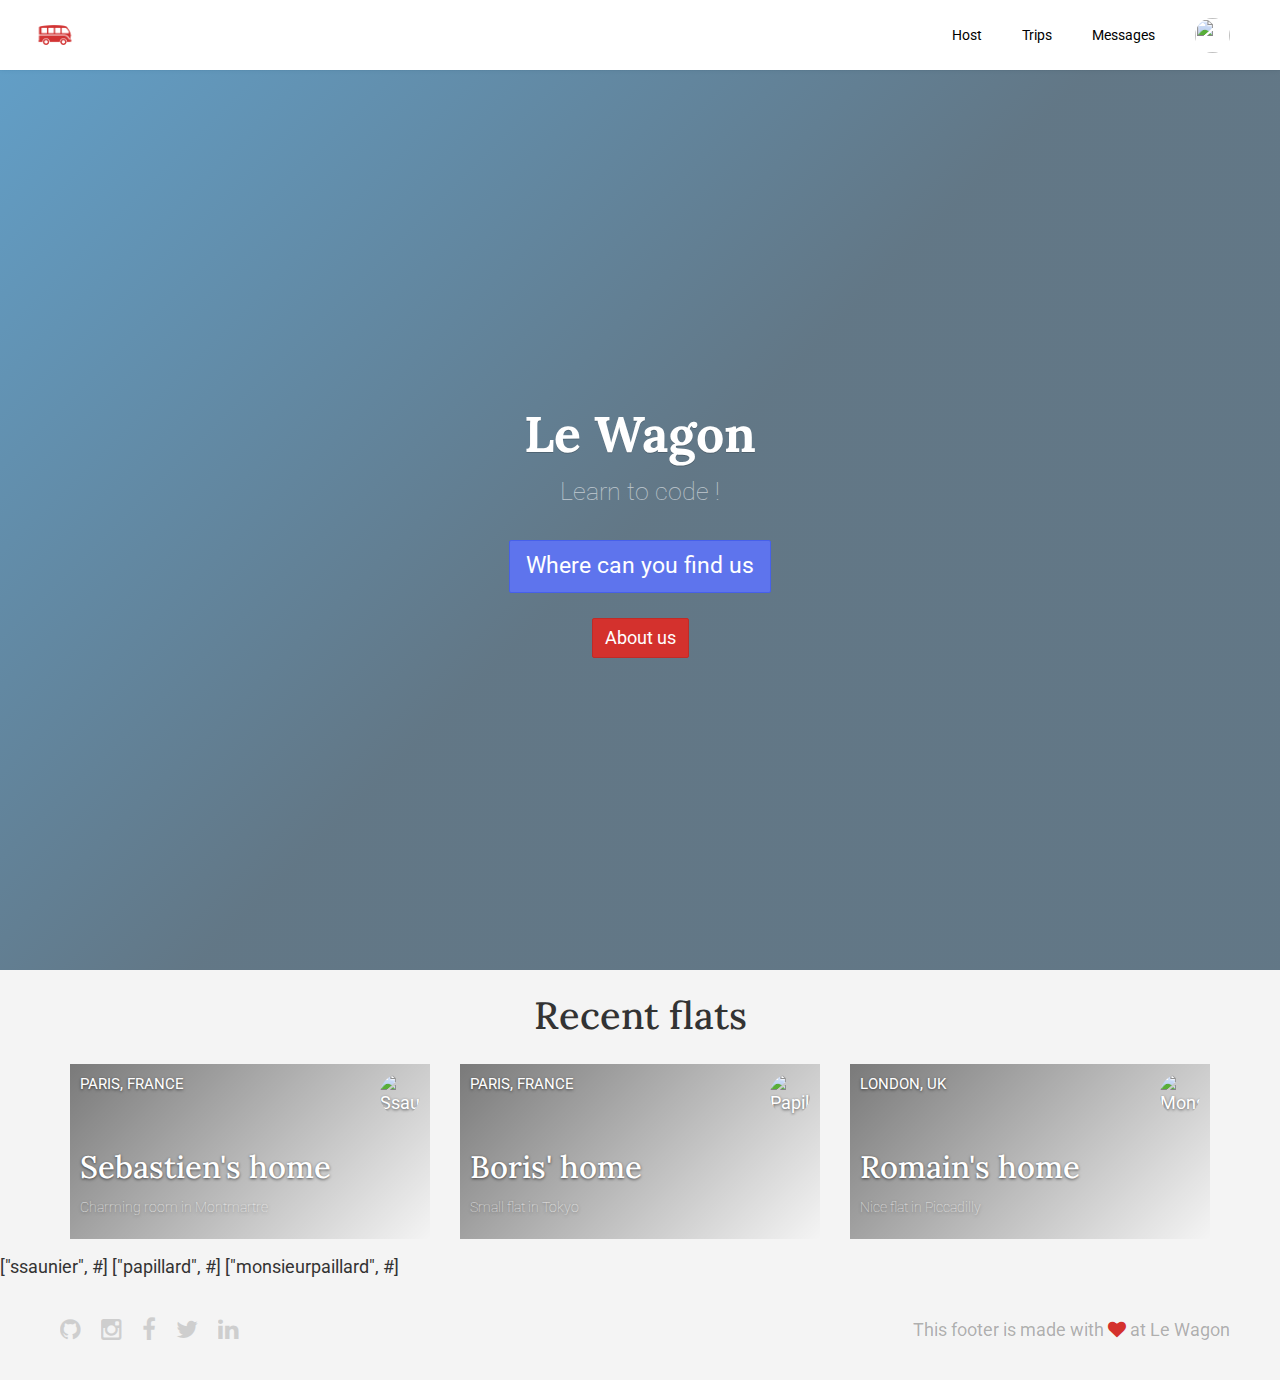
==== commit 56aa2148: "Automated commit at 2017-07-31 14:40:43 UTC by middleman-deploy 2.0.0-alpha" ====
--- a/index.html
+++ b/index.html
@@ -7,7 +7,7 @@
           content="width=device-width, initial-scale=1, shrink-to-fit=no">
     <!-- Use the title from a page's frontmatter if it has one -->
     <title>Le Wagon - Middleman</title>
-    <link href="stylesheets/application-1df7704b.css" rel="stylesheet" />
+    <link href="stylesheets/application-b87740db.css" rel="stylesheet" />
     <script src="javascripts/application-93de88c9.js"></script>
     <link href="images/favicon-f15af148.png" rel="icon" type="image/png" />
   </head>
@@ -63,242 +63,48 @@
 </div>
 
 
-<div class="container">
+<div class="container" id="home-flats">
+  <h2 class="text-center">Recent flats</h2>
   <div class="row">
-      <div class="col-md-4">
-    <div class="card" style="background-image: linear-gradient(rgba(0,0,0,0.3), rgba(0,0,0,0.2)), url('https://kitt.lewagon.com/placeholder/cities/berlin');">
-      <div class="card-category">Popular</div>
-        <div class="card-description">
-          <h2>Berlin</h2>
-            <p>Very cool city, the best</p>
+      <div class="col-xs-12 col-sm-6 col-md-4">
+        <div class="card" style="background-image: linear-gradient(-225deg, rgba(0,0,0,0.5) 0%, rgba(0,0,0,0) 100%), url('https://kitt.lewagon.com/placeholder/cities/paris');">
+          <div class="card-category">Paris, France</div>
+          <div class="card-description">
+            <h3>Sebastien's home</h3>
+            <p>Charming room in Montmartre</p>
+          </div>
+          <img src="https://kitt.lewagon.com/placeholder/users/ssaunier" class="card-user" alt="Ssaunier" />
+          <a href="flats/ssaunier.html" class="card-link"></a>
         </div>
-        <a href="http://www.google.com" class="card-link">#</a>
-        <img src="https://kitt.lewagon.com/placeholder/users/random" class="card-user" alt="Random" />
-    </div>
-  </div>
-  <div class="col-md-4">
-    <div class="card" style="background-image: linear-gradient(rgba(0,0,0,0.3), rgba(0,0,0,0.2)), url('https://kitt.lewagon.com/placeholder/cities/paris');">
-      <div class="card-category">Popular</div>
-        <div class="card-description">
-          <h2>Paris</h2>
-            <p>Very cool city, the best</p>
+      </div>
+      <div class="col-xs-12 col-sm-6 col-md-4">
+        <div class="card" style="background-image: linear-gradient(-225deg, rgba(0,0,0,0.5) 0%, rgba(0,0,0,0) 100%), url('https://kitt.lewagon.com/placeholder/cities/tokyo');">
+          <div class="card-category">Paris, France</div>
+          <div class="card-description">
+            <h3>Boris' home</h3>
+            <p>Small flat in Tokyo</p>
+          </div>
+          <img src="https://kitt.lewagon.com/placeholder/users/papillard" class="card-user" alt="Papillard" />
+          <a href="flats/papillard.html" class="card-link"></a>
         </div>
-        <a href="http://www.google.com" class="card-link">#</a>
-        <img src="https://kitt.lewagon.com/placeholder/users/random" class="card-user" alt="Random" />
-    </div>
-  </div>
-  <div class="col-md-4">
-    <div class="card" style="background-image: linear-gradient(rgba(0,0,0,0.3), rgba(0,0,0,0.2)), url('https://kitt.lewagon.com/placeholder/cities/bordeaux');">
-      <div class="card-category">Popular</div>
-        <div class="card-description">
-          <h2>Bordeaux</h2>
-            <p>Very cool city, the best</p>
+      </div>
+      <div class="col-xs-12 col-sm-6 col-md-4">
+        <div class="card" style="background-image: linear-gradient(-225deg, rgba(0,0,0,0.5) 0%, rgba(0,0,0,0) 100%), url('https://kitt.lewagon.com/placeholder/cities/london');">
+          <div class="card-category">London, UK</div>
+          <div class="card-description">
+            <h3>Romain's home</h3>
+            <p>Nice flat in Piccadilly</p>
+          </div>
+          <img src="https://kitt.lewagon.com/placeholder/users/monsieurpaillard" class="card-user" alt="Monsieurpaillard" />
+          <a href="flats/monsieurpaillard.html" class="card-link"></a>
         </div>
-        <a href="http://www.google.com" class="card-link">#</a>
-        <img src="https://kitt.lewagon.com/placeholder/users/random" class="card-user" alt="Random" />
-    </div>
-  </div>
-  <div class="col-md-4">
-    <div class="card" style="background-image: linear-gradient(rgba(0,0,0,0.3), rgba(0,0,0,0.2)), url('https://kitt.lewagon.com/placeholder/cities/lille');">
-      <div class="card-category">Popular</div>
-        <div class="card-description">
-          <h2>Lille</h2>
-            <p>Very cool city, the best</p>
-        </div>
-        <a href="http://www.google.com" class="card-link">#</a>
-        <img src="https://kitt.lewagon.com/placeholder/users/random" class="card-user" alt="Random" />
-    </div>
-  </div>
-  <div class="col-md-4">
-    <div class="card" style="background-image: linear-gradient(rgba(0,0,0,0.3), rgba(0,0,0,0.2)), url('https://kitt.lewagon.com/placeholder/cities/lyon');">
-      <div class="card-category">Popular</div>
-        <div class="card-description">
-          <h2>Lyon</h2>
-            <p>Very cool city, the best</p>
-        </div>
-        <a href="http://www.google.com" class="card-link">#</a>
-        <img src="https://kitt.lewagon.com/placeholder/users/random" class="card-user" alt="Random" />
-    </div>
-  </div>
-  <div class="col-md-4">
-    <div class="card" style="background-image: linear-gradient(rgba(0,0,0,0.3), rgba(0,0,0,0.2)), url('https://kitt.lewagon.com/placeholder/cities/aix - marseille');">
-      <div class="card-category">Popular</div>
-        <div class="card-description">
-          <h2>Aix - Marseille</h2>
-            <p>Very cool city, the best</p>
-        </div>
-        <a href="http://www.google.com" class="card-link">#</a>
-        <img src="https://kitt.lewagon.com/placeholder/users/random" class="card-user" alt="Random" />
-    </div>
-  </div>
-  <div class="col-md-4">
-    <div class="card" style="background-image: linear-gradient(rgba(0,0,0,0.3), rgba(0,0,0,0.2)), url('https://kitt.lewagon.com/placeholder/cities/nantes');">
-      <div class="card-category">Popular</div>
-        <div class="card-description">
-          <h2>Nantes</h2>
-            <p>Very cool city, the best</p>
-        </div>
-        <a href="http://www.google.com" class="card-link">#</a>
-        <img src="https://kitt.lewagon.com/placeholder/users/random" class="card-user" alt="Random" />
-    </div>
-  </div>
-  <div class="col-md-4">
-    <div class="card" style="background-image: linear-gradient(rgba(0,0,0,0.3), rgba(0,0,0,0.2)), url('https://kitt.lewagon.com/placeholder/cities/london');">
-      <div class="card-category">Popular</div>
-        <div class="card-description">
-          <h2>London</h2>
-            <p>Very cool city, the best</p>
-        </div>
-        <a href="http://www.google.com" class="card-link">#</a>
-        <img src="https://kitt.lewagon.com/placeholder/users/random" class="card-user" alt="Random" />
-    </div>
-  </div>
-  <div class="col-md-4">
-    <div class="card" style="background-image: linear-gradient(rgba(0,0,0,0.3), rgba(0,0,0,0.2)), url('https://kitt.lewagon.com/placeholder/cities/berlin');">
-      <div class="card-category">Popular</div>
-        <div class="card-description">
-          <h2>Berlin</h2>
-            <p>Very cool city, the best</p>
-        </div>
-        <a href="http://www.google.com" class="card-link">#</a>
-        <img src="https://kitt.lewagon.com/placeholder/users/random" class="card-user" alt="Random" />
-    </div>
-  </div>
-  <div class="col-md-4">
-    <div class="card" style="background-image: linear-gradient(rgba(0,0,0,0.3), rgba(0,0,0,0.2)), url('https://kitt.lewagon.com/placeholder/cities/amsterdam');">
-      <div class="card-category">Popular</div>
-        <div class="card-description">
-          <h2>Amsterdam</h2>
-            <p>Very cool city, the best</p>
-        </div>
-        <a href="http://www.google.com" class="card-link">#</a>
-        <img src="https://kitt.lewagon.com/placeholder/users/random" class="card-user" alt="Random" />
-    </div>
-  </div>
-  <div class="col-md-4">
-    <div class="card" style="background-image: linear-gradient(rgba(0,0,0,0.3), rgba(0,0,0,0.2)), url('https://kitt.lewagon.com/placeholder/cities/brussels');">
-      <div class="card-category">Popular</div>
-        <div class="card-description">
-          <h2>Brussels</h2>
-            <p>Very cool city, the best</p>
-        </div>
-        <a href="http://www.google.com" class="card-link">#</a>
-        <img src="https://kitt.lewagon.com/placeholder/users/random" class="card-user" alt="Random" />
-    </div>
-  </div>
-  <div class="col-md-4">
-    <div class="card" style="background-image: linear-gradient(rgba(0,0,0,0.3), rgba(0,0,0,0.2)), url('https://kitt.lewagon.com/placeholder/cities/lisbon');">
-      <div class="card-category">Popular</div>
-        <div class="card-description">
-          <h2>Lisbon</h2>
-            <p>Very cool city, the best</p>
-        </div>
-        <a href="http://www.google.com" class="card-link">#</a>
-        <img src="https://kitt.lewagon.com/placeholder/users/random" class="card-user" alt="Random" />
-    </div>
-  </div>
-  <div class="col-md-4">
-    <div class="card" style="background-image: linear-gradient(rgba(0,0,0,0.3), rgba(0,0,0,0.2)), url('https://kitt.lewagon.com/placeholder/cities/copenhagen');">
-      <div class="card-category">Popular</div>
-        <div class="card-description">
-          <h2>Copenhagen</h2>
-            <p>Very cool city, the best</p>
-        </div>
-        <a href="http://www.google.com" class="card-link">#</a>
-        <img src="https://kitt.lewagon.com/placeholder/users/random" class="card-user" alt="Random" />
-    </div>
-  </div>
-  <div class="col-md-4">
-    <div class="card" style="background-image: linear-gradient(rgba(0,0,0,0.3), rgba(0,0,0,0.2)), url('https://kitt.lewagon.com/placeholder/cities/barcelona');">
-      <div class="card-category">Popular</div>
-        <div class="card-description">
-          <h2>Barcelona</h2>
-            <p>Very cool city, the best</p>
-        </div>
-        <a href="http://www.google.com" class="card-link">#</a>
-        <img src="https://kitt.lewagon.com/placeholder/users/random" class="card-user" alt="Random" />
-    </div>
-  </div>
-  <div class="col-md-4">
-    <div class="card" style="background-image: linear-gradient(rgba(0,0,0,0.3), rgba(0,0,0,0.2)), url('https://kitt.lewagon.com/placeholder/cities/montréal');">
-      <div class="card-category">Popular</div>
-        <div class="card-description">
-          <h2>Montréal</h2>
-            <p>Very cool city, the best</p>
-        </div>
-        <a href="http://www.google.com" class="card-link">#</a>
-        <img src="https://kitt.lewagon.com/placeholder/users/random" class="card-user" alt="Random" />
-    </div>
-  </div>
-  <div class="col-md-4">
-    <div class="card" style="background-image: linear-gradient(rgba(0,0,0,0.3), rgba(0,0,0,0.2)), url('https://kitt.lewagon.com/placeholder/cities/são paulo');">
-      <div class="card-category">Popular</div>
-        <div class="card-description">
-          <h2>São Paulo</h2>
-            <p>Very cool city, the best</p>
-        </div>
-        <a href="http://www.google.com" class="card-link">#</a>
-        <img src="https://kitt.lewagon.com/placeholder/users/random" class="card-user" alt="Random" />
-    </div>
-  </div>
-  <div class="col-md-4">
-    <div class="card" style="background-image: linear-gradient(rgba(0,0,0,0.3), rgba(0,0,0,0.2)), url('https://kitt.lewagon.com/placeholder/cities/rio de janeiro');">
-      <div class="card-category">Popular</div>
-        <div class="card-description">
-          <h2>Rio de Janeiro</h2>
-            <p>Very cool city, the best</p>
-        </div>
-        <a href="http://www.google.com" class="card-link">#</a>
-        <img src="https://kitt.lewagon.com/placeholder/users/random" class="card-user" alt="Random" />
-    </div>
-  </div>
-  <div class="col-md-4">
-    <div class="card" style="background-image: linear-gradient(rgba(0,0,0,0.3), rgba(0,0,0,0.2)), url('https://kitt.lewagon.com/placeholder/cities/belo horizonte');">
-      <div class="card-category">Popular</div>
-        <div class="card-description">
-          <h2>Belo Horizonte</h2>
-            <p>Very cool city, the best</p>
-        </div>
-        <a href="http://www.google.com" class="card-link">#</a>
-        <img src="https://kitt.lewagon.com/placeholder/users/random" class="card-user" alt="Random" />
-    </div>
-  </div>
-  <div class="col-md-4">
-    <div class="card" style="background-image: linear-gradient(rgba(0,0,0,0.3), rgba(0,0,0,0.2)), url('https://kitt.lewagon.com/placeholder/cities/shanghai');">
-      <div class="card-category">Popular</div>
-        <div class="card-description">
-          <h2>Shanghai</h2>
-            <p>Very cool city, the best</p>
-        </div>
-        <a href="http://www.google.com" class="card-link">#</a>
-        <img src="https://kitt.lewagon.com/placeholder/users/random" class="card-user" alt="Random" />
-    </div>
-  </div>
-  <div class="col-md-4">
-    <div class="card" style="background-image: linear-gradient(rgba(0,0,0,0.3), rgba(0,0,0,0.2)), url('https://kitt.lewagon.com/placeholder/cities/chengdu');">
-      <div class="card-category">Popular</div>
-        <div class="card-description">
-          <h2>Chengdu</h2>
-            <p>Very cool city, the best</p>
-        </div>
-        <a href="http://www.google.com" class="card-link">#</a>
-        <img src="https://kitt.lewagon.com/placeholder/users/random" class="card-user" alt="Random" />
-    </div>
-  </div>
-  <div class="col-md-4">
-    <div class="card" style="background-image: linear-gradient(rgba(0,0,0,0.3), rgba(0,0,0,0.2)), url('https://kitt.lewagon.com/placeholder/cities/tokyo');">
-      <div class="card-category">Popular</div>
-        <div class="card-description">
-          <h2>Tokyo</h2>
-            <p>Very cool city, the best</p>
-        </div>
-        <a href="http://www.google.com" class="card-link">#</a>
-        <img src="https://kitt.lewagon.com/placeholder/users/random" class="card-user" alt="Random" />
-    </div>
-  </div>
-
+      </div>
   </div>
 </div>
+
+ ["ssaunier", #<Middleman::Util::EnhancedHash city_name="Paris, France" city_slug="paris" description="Charming room in Montmartre" name="Sebastien's home" rating=4 wifi=false>]
+ ["papillard", #<Middleman::Util::EnhancedHash city_name="Paris, France" city_slug="tokyo" description="Small flat in Tokyo" name="Boris' home" rating=3 wifi=true>]
+ ["monsieurpaillard", #<Middleman::Util::EnhancedHash city_name="London, UK" city_slug="london" description="Nice flat in Piccadilly" name="Romain's home" rating=5 wifi=true>]
    <!-- Page content is injected here -->
     <div class="footer">
   <div class="footer-links">
--- a/stylesheets/application-b87740db.css
+++ b/stylesheets/application-b87740db.css
@@ -0,0 +1,8 @@
+@import url("https://fonts.googleapis.com/css?family=Roboto:400,300,700|Lora:400,100,300,700,500");/*!
+ * Bootstrap v3.3.7 (http://getbootstrap.com)
+ * Copyright 2011-2016 Twitter, Inc.
+ * Licensed under MIT (https://github.com/twbs/bootstrap/blob/master/LICENSE)
+ *//*! normalize.css v3.0.3 | MIT License | github.com/necolas/normalize.css */html{font-family:sans-serif;-ms-text-size-adjust:100%;-webkit-text-size-adjust:100%}body{margin:0}article,aside,details,figcaption,figure,footer,header,hgroup,main,menu,nav,section,summary{display:block}audio,canvas,progress,video{display:inline-block;vertical-align:baseline}audio:not([controls]){display:none;height:0}[hidden],template{display:none}a{background-color:transparent}a:active,a:hover{outline:0}abbr[title]{border-bottom:1px dotted}b,strong{font-weight:bold}dfn{font-style:italic}h1{font-size:2em;margin:0.67em 0}mark{background:#ff0;color:#000}small{font-size:80%}sub,sup{font-size:75%;line-height:0;position:relative;vertical-align:baseline}sup{top:-0.5em}sub{bottom:-0.25em}img{border:0}svg:not(:root){overflow:hidden}figure{margin:1em 40px}hr{-webkit-box-sizing:content-box;box-sizing:content-box;height:0}pre{overflow:auto}code,kbd,pre,samp{font-family:monospace, monospace;font-size:1em}button,input,optgroup,select,textarea{color:inherit;font:inherit;margin:0}button{overflow:visible}button,select{text-transform:none}button,html input[type="button"],input[type="reset"],input[type="submit"]{-webkit-appearance:button;cursor:pointer}button[disabled],html input[disabled]{cursor:default}button::-moz-focus-inner,input::-moz-focus-inner{border:0;padding:0}input{line-height:normal}input[type="checkbox"],input[type="radio"]{-webkit-box-sizing:border-box;box-sizing:border-box;padding:0}input[type="number"]::-webkit-inner-spin-button,input[type="number"]::-webkit-outer-spin-button{height:auto}input[type="search"]{-webkit-appearance:textfield;-webkit-box-sizing:content-box;box-sizing:content-box}input[type="search"]::-webkit-search-cancel-button,input[type="search"]::-webkit-search-decoration{-webkit-appearance:none}fieldset{border:1px solid #c0c0c0;margin:0 2px;padding:0.35em 0.625em 0.75em}legend{border:0;padding:0}textarea{overflow:auto}optgroup{font-weight:bold}table{border-collapse:collapse;border-spacing:0}td,th{padding:0}/*! Source: https://github.com/h5bp/html5-boilerplate/blob/master/src/css/main.css */@media print{*,*:before,*:after{background:transparent !important;color:#000 !important;-webkit-box-shadow:none !important;box-shadow:none !important;text-shadow:none !important}a,a:visited{text-decoration:underline}a[href]:after{content:" (" attr(href) ")"}abbr[title]:after{content:" (" attr(title) ")"}a[href^="#"]:after,a[href^="javascript:"]:after{content:""}pre,blockquote{border:1px solid #999;page-break-inside:avoid}thead{display:table-header-group}tr,img{page-break-inside:avoid}img{max-width:100% !important}p,h2,h3{orphans:3;widows:3}h2,h3{page-break-after:avoid}.navbar{display:none}.btn>.caret,.dropup>.btn>.caret{border-top-color:#000 !important}.label{border:1px solid #000}.table{border-collapse:collapse !important}.table td,.table th{background-color:#fff !important}.table-bordered th,.table-bordered td{border:1px solid #ddd !important}}@font-face{font-family:'Glyphicons Halflings';src:url("../assets/bootstrap/glyphicons-halflings-regular-86b6f62b.eot");src:url("../assets/bootstrap/glyphicons-halflings-regular-86b6f62b.eot?#iefix") format("embedded-opentype"),url("../assets/bootstrap/glyphicons-halflings-regular-ca35b697.woff2") format("woff2"),url("../assets/bootstrap/glyphicons-halflings-regular-278e49a8.woff") format("woff"),url("../assets/bootstrap/glyphicons-halflings-regular-44bc1850.ttf") format("truetype"),url("../assets/bootstrap/glyphicons-halflings-regular-de51a849.svg#glyphicons_halflingsregular") format("svg")}.glyphicon{position:relative;top:1px;display:inline-block;font-family:'Glyphicons Halflings';font-style:normal;font-weight:normal;line-height:1;-webkit-font-smoothing:antialiased;-moz-osx-font-smoothing:grayscale}.glyphicon-asterisk:before{content:"\002a"}.glyphicon-plus:before{content:"\002b"}.glyphicon-euro:before,.glyphicon-eur:before{content:"\20ac"}.glyphicon-minus:before{content:"\2212"}.glyphicon-cloud:before{content:"\2601"}.glyphicon-envelope:before{content:"\2709"}.glyphicon-pencil:before{content:"\270f"}.glyphicon-glass:before{content:"\e001"}.glyphicon-music:before{content:"\e002"}.glyphicon-search:before{content:"\e003"}.glyphicon-heart:before{content:"\e005"}.glyphicon-star:before{content:"\e006"}.glyphicon-star-empty:before{content:"\e007"}.glyphicon-user:before{content:"\e008"}.glyphicon-film:before{content:"\e009"}.glyphicon-th-large:before{content:"\e010"}.glyphicon-th:before{content:"\e011"}.glyphicon-th-list:before{content:"\e012"}.glyphicon-ok:before{content:"\e013"}.glyphicon-remove:before{content:"\e014"}.glyphicon-zoom-in:before{content:"\e015"}.glyphicon-zoom-out:before{content:"\e016"}.glyphicon-off:before{content:"\e017"}.glyphicon-signal:before{content:"\e018"}.glyphicon-cog:before{content:"\e019"}.glyphicon-trash:before{content:"\e020"}.glyphicon-home:before{content:"\e021"}.glyphicon-file:before{content:"\e022"}.glyphicon-time:before{content:"\e023"}.glyphicon-road:before{content:"\e024"}.glyphicon-download-alt:before{content:"\e025"}.glyphicon-download:before{content:"\e026"}.glyphicon-upload:before{content:"\e027"}.glyphicon-inbox:before{content:"\e028"}.glyphicon-play-circle:before{content:"\e029"}.glyphicon-repeat:before{content:"\e030"}.glyphicon-refresh:before{content:"\e031"}.glyphicon-list-alt:before{content:"\e032"}.glyphicon-lock:before{content:"\e033"}.glyphicon-flag:before{content:"\e034"}.glyphicon-headphones:before{content:"\e035"}.glyphicon-volume-off:before{content:"\e036"}.glyphicon-volume-down:before{content:"\e037"}.glyphicon-volume-up:before{content:"\e038"}.glyphicon-qrcode:before{content:"\e039"}.glyphicon-barcode:before{content:"\e040"}.glyphicon-tag:before{content:"\e041"}.glyphicon-tags:before{content:"\e042"}.glyphicon-book:before{content:"\e043"}.glyphicon-bookmark:before{content:"\e044"}.glyphicon-print:before{content:"\e045"}.glyphicon-camera:before{content:"\e046"}.glyphicon-font:before{content:"\e047"}.glyphicon-bold:before{content:"\e048"}.glyphicon-italic:before{content:"\e049"}.glyphicon-text-height:before{content:"\e050"}.glyphicon-text-width:before{content:"\e051"}.glyphicon-align-left:before{content:"\e052"}.glyphicon-align-center:before{content:"\e053"}.glyphicon-align-right:before{content:"\e054"}.glyphicon-align-justify:before{content:"\e055"}.glyphicon-list:before{content:"\e056"}.glyphicon-indent-left:before{content:"\e057"}.glyphicon-indent-right:before{content:"\e058"}.glyphicon-facetime-video:before{content:"\e059"}.glyphicon-picture:before{content:"\e060"}.glyphicon-map-marker:before{content:"\e062"}.glyphicon-adjust:before{content:"\e063"}.glyphicon-tint:before{content:"\e064"}.glyphicon-edit:before{content:"\e065"}.glyphicon-share:before{content:"\e066"}.glyphicon-check:before{content:"\e067"}.glyphicon-move:before{content:"\e068"}.glyphicon-step-backward:before{content:"\e069"}.glyphicon-fast-backward:before{content:"\e070"}.glyphicon-backward:before{content:"\e071"}.glyphicon-play:before{content:"\e072"}.glyphicon-pause:before{content:"\e073"}.glyphicon-stop:before{content:"\e074"}.glyphicon-forward:before{content:"\e075"}.glyphicon-fast-forward:before{content:"\e076"}.glyphicon-step-forward:before{content:"\e077"}.glyphicon-eject:before{content:"\e078"}.glyphicon-chevron-left:before{content:"\e079"}.glyphicon-chevron-right:before{content:"\e080"}.glyphicon-plus-sign:before{content:"\e081"}.glyphicon-minus-sign:before{content:"\e082"}.glyphicon-remove-sign:before{content:"\e083"}.glyphicon-ok-sign:before{content:"\e084"}.glyphicon-question-sign:before{content:"\e085"}.glyphicon-info-sign:before{content:"\e086"}.glyphicon-screenshot:before{content:"\e087"}.glyphicon-remove-circle:before{content:"\e088"}.glyphicon-ok-circle:before{content:"\e089"}.glyphicon-ban-circle:before{content:"\e090"}.glyphicon-arrow-left:before{content:"\e091"}.glyphicon-arrow-right:before{content:"\e092"}.glyphicon-arrow-up:before{content:"\e093"}.glyphicon-arrow-down:before{content:"\e094"}.glyphicon-share-alt:before{content:"\e095"}.glyphicon-resize-full:before{content:"\e096"}.glyphicon-resize-small:before{content:"\e097"}.glyphicon-exclamation-sign:before{content:"\e101"}.glyphicon-gift:before{content:"\e102"}.glyphicon-leaf:before{content:"\e103"}.glyphicon-fire:before{content:"\e104"}.glyphicon-eye-open:before{content:"\e105"}.glyphicon-eye-close:before{content:"\e106"}.glyphicon-warning-sign:before{content:"\e107"}.glyphicon-plane:before{content:"\e108"}.glyphicon-calendar:before{content:"\e109"}.glyphicon-random:before{content:"\e110"}.glyphicon-comment:before{content:"\e111"}.glyphicon-magnet:before{content:"\e112"}.glyphicon-chevron-up:before{content:"\e113"}.glyphicon-chevron-down:before{content:"\e114"}.glyphicon-retweet:before{content:"\e115"}.glyphicon-shopping-cart:before{content:"\e116"}.glyphicon-folder-close:before{content:"\e117"}.glyphicon-folder-open:before{content:"\e118"}.glyphicon-resize-vertical:before{content:"\e119"}.glyphicon-resize-horizontal:before{content:"\e120"}.glyphicon-hdd:before{content:"\e121"}.glyphicon-bullhorn:before{content:"\e122"}.glyphicon-bell:before{content:"\e123"}.glyphicon-certificate:before{content:"\e124"}.glyphicon-thumbs-up:before{content:"\e125"}.glyphicon-thumbs-down:before{content:"\e126"}.glyphicon-hand-right:before{content:"\e127"}.glyphicon-hand-left:before{content:"\e128"}.glyphicon-hand-up:before{content:"\e129"}.glyphicon-hand-down:before{content:"\e130"}.glyphicon-circle-arrow-right:before{content:"\e131"}.glyphicon-circle-arrow-left:before{content:"\e132"}.glyphicon-circle-arrow-up:before{content:"\e133"}.glyphicon-circle-arrow-down:before{content:"\e134"}.glyphicon-globe:before{content:"\e135"}.glyphicon-wrench:before{content:"\e136"}.glyphicon-tasks:before{content:"\e137"}.glyphicon-filter:before{content:"\e138"}.glyphicon-briefcase:before{content:"\e139"}.glyphicon-fullscreen:before{content:"\e140"}.glyphicon-dashboard:before{content:"\e141"}.glyphicon-paperclip:before{content:"\e142"}.glyphicon-heart-empty:before{content:"\e143"}.glyphicon-link:before{content:"\e144"}.glyphicon-phone:before{content:"\e145"}.glyphicon-pushpin:before{content:"\e146"}.glyphicon-usd:before{content:"\e148"}.glyphicon-gbp:before{content:"\e149"}.glyphicon-sort:before{content:"\e150"}.glyphicon-sort-by-alphabet:before{content:"\e151"}.glyphicon-sort-by-alphabet-alt:before{content:"\e152"}.glyphicon-sort-by-order:before{content:"\e153"}.glyphicon-sort-by-order-alt:before{content:"\e154"}.glyphicon-sort-by-attributes:before{content:"\e155"}.glyphicon-sort-by-attributes-alt:before{content:"\e156"}.glyphicon-unchecked:before{content:"\e157"}.glyphicon-expand:before{content:"\e158"}.glyphicon-collapse-down:before{content:"\e159"}.glyphicon-collapse-up:before{content:"\e160"}.glyphicon-log-in:before{content:"\e161"}.glyphicon-flash:before{content:"\e162"}.glyphicon-log-out:before{content:"\e163"}.glyphicon-new-window:before{content:"\e164"}.glyphicon-record:before{content:"\e165"}.glyphicon-save:before{content:"\e166"}.glyphicon-open:before{content:"\e167"}.glyphicon-saved:before{content:"\e168"}.glyphicon-import:before{content:"\e169"}.glyphicon-export:before{content:"\e170"}.glyphicon-send:before{content:"\e171"}.glyphicon-floppy-disk:before{content:"\e172"}.glyphicon-floppy-saved:before{content:"\e173"}.glyphicon-floppy-remove:before{content:"\e174"}.glyphicon-floppy-save:before{content:"\e175"}.glyphicon-floppy-open:before{content:"\e176"}.glyphicon-credit-card:before{content:"\e177"}.glyphicon-transfer:before{content:"\e178"}.glyphicon-cutlery:before{content:"\e179"}.glyphicon-header:before{content:"\e180"}.glyphicon-compressed:before{content:"\e181"}.glyphicon-earphone:before{content:"\e182"}.glyphicon-phone-alt:before{content:"\e183"}.glyphicon-tower:before{content:"\e184"}.glyphicon-stats:before{content:"\e185"}.glyphicon-sd-video:before{content:"\e186"}.glyphicon-hd-video:before{content:"\e187"}.glyphicon-subtitles:before{content:"\e188"}.glyphicon-sound-stereo:before{content:"\e189"}.glyphicon-sound-dolby:before{content:"\e190"}.glyphicon-sound-5-1:before{content:"\e191"}.glyphicon-sound-6-1:before{content:"\e192"}.glyphicon-sound-7-1:before{content:"\e193"}.glyphicon-copyright-mark:before{content:"\e194"}.glyphicon-registration-mark:before{content:"\e195"}.glyphicon-cloud-download:before{content:"\e197"}.glyphicon-cloud-upload:before{content:"\e198"}.glyphicon-tree-conifer:before{content:"\e199"}.glyphicon-tree-deciduous:before{content:"\e200"}.glyphicon-cd:before{content:"\e201"}.glyphicon-save-file:before{content:"\e202"}.glyphicon-open-file:before{content:"\e203"}.glyphicon-level-up:before{content:"\e204"}.glyphicon-copy:before{content:"\e205"}.glyphicon-paste:before{content:"\e206"}.glyphicon-alert:before{content:"\e209"}.glyphicon-equalizer:before{content:"\e210"}.glyphicon-king:before{content:"\e211"}.glyphicon-queen:before{content:"\e212"}.glyphicon-pawn:before{content:"\e213"}.glyphicon-bishop:before{content:"\e214"}.glyphicon-knight:before{content:"\e215"}.glyphicon-baby-formula:before{content:"\e216"}.glyphicon-tent:before{content:"\26fa"}.glyphicon-blackboard:before{content:"\e218"}.glyphicon-bed:before{content:"\e219"}.glyphicon-apple:before{content:"\f8ff"}.glyphicon-erase:before{content:"\e221"}.glyphicon-hourglass:before{content:"\231b"}.glyphicon-lamp:before{content:"\e223"}.glyphicon-duplicate:before{content:"\e224"}.glyphicon-piggy-bank:before{content:"\e225"}.glyphicon-scissors:before{content:"\e226"}.glyphicon-bitcoin:before{content:"\e227"}.glyphicon-btc:before{content:"\e227"}.glyphicon-xbt:before{content:"\e227"}.glyphicon-yen:before{content:"\00a5"}.glyphicon-jpy:before{content:"\00a5"}.glyphicon-ruble:before{content:"\20bd"}.glyphicon-rub:before{content:"\20bd"}.glyphicon-scale:before{content:"\e230"}.glyphicon-ice-lolly:before{content:"\e231"}.glyphicon-ice-lolly-tasted:before{content:"\e232"}.glyphicon-education:before{content:"\e233"}.glyphicon-option-horizontal:before{content:"\e234"}.glyphicon-option-vertical:before{content:"\e235"}.glyphicon-menu-hamburger:before{content:"\e236"}.glyphicon-modal-window:before{content:"\e237"}.glyphicon-oil:before{content:"\e238"}.glyphicon-grain:before{content:"\e239"}.glyphicon-sunglasses:before{content:"\e240"}.glyphicon-text-size:before{content:"\e241"}.glyphicon-text-color:before{content:"\e242"}.glyphicon-text-background:before{content:"\e243"}.glyphicon-object-align-top:before{content:"\e244"}.glyphicon-object-align-bottom:before{content:"\e245"}.glyphicon-object-align-horizontal:before{content:"\e246"}.glyphicon-object-align-left:before{content:"\e247"}.glyphicon-object-align-vertical:before{content:"\e248"}.glyphicon-object-align-right:before{content:"\e249"}.glyphicon-triangle-right:before{content:"\e250"}.glyphicon-triangle-left:before{content:"\e251"}.glyphicon-triangle-bottom:before{content:"\e252"}.glyphicon-triangle-top:before{content:"\e253"}.glyphicon-console:before{content:"\e254"}.glyphicon-superscript:before{content:"\e255"}.glyphicon-subscript:before{content:"\e256"}.glyphicon-menu-left:before{content:"\e257"}.glyphicon-menu-right:before{content:"\e258"}.glyphicon-menu-down:before{content:"\e259"}.glyphicon-menu-up:before{content:"\e260"}*{-webkit-box-sizing:border-box;box-sizing:border-box}*:before,*:after{-webkit-box-sizing:border-box;box-sizing:border-box}html{font-size:10px;-webkit-tap-highlight-color:transparent}body{font-family:"Roboto", "Helvetica", "sans-serif";font-size:18px;line-height:1.42857143;color:#333333;background-color:#F4F4F4}input,button,select,textarea{font-family:inherit;font-size:inherit;line-height:inherit}a{color:#5E74ED;text-decoration:none}a:hover,a:focus{color:#1a39e5;text-decoration:underline}a:focus{outline:5px auto -webkit-focus-ring-color;outline-offset:-2px}figure{margin:0}img{vertical-align:middle}.img-responsive{display:block;max-width:100%;height:auto}.img-rounded{border-radius:2px}.img-thumbnail{padding:4px;line-height:1.42857143;background-color:#F4F4F4;border:1px solid #ddd;border-radius:2px;-webkit-transition:all 0.2s ease-in-out;transition:all 0.2s ease-in-out;display:inline-block;max-width:100%;height:auto}.img-circle{border-radius:50%}hr{margin-top:25px;margin-bottom:25px;border:0;border-top:1px solid #eeeeee}.sr-only{position:absolute;width:1px;height:1px;margin:-1px;padding:0;overflow:hidden;clip:rect(0, 0, 0, 0);border:0}.sr-only-focusable:active,.sr-only-focusable:focus{position:static;width:auto;height:auto;margin:0;overflow:visible;clip:auto}[role="button"]{cursor:pointer}h1,h2,h3,h4,h5,h6,.h1,.h2,.h3,.h4,.h5,.h6{font-family:"Lora", "Helvetica", "sans-serif";font-weight:500;line-height:1.1;color:inherit}h1 small,h1 .small,h2 small,h2 .small,h3 small,h3 .small,h4 small,h4 .small,h5 small,h5 .small,h6 small,h6 .small,.h1 small,.h1 .small,.h2 small,.h2 .small,.h3 small,.h3 .small,.h4 small,.h4 .small,.h5 small,.h5 .small,.h6 small,.h6 .small{font-weight:normal;line-height:1;color:#777777}h1,.h1,h2,.h2,h3,.h3{margin-top:25px;margin-bottom:12.5px}h1 small,h1 .small,.h1 small,.h1 .small,h2 small,h2 .small,.h2 small,.h2 .small,h3 small,h3 .small,.h3 small,.h3 .small{font-size:65%}h4,.h4,h5,.h5,h6,.h6{margin-top:12.5px;margin-bottom:12.5px}h4 small,h4 .small,.h4 small,.h4 .small,h5 small,h5 .small,.h5 small,.h5 .small,h6 small,h6 .small,.h6 small,.h6 .small{font-size:75%}h1,.h1{font-size:46px}h2,.h2{font-size:38px}h3,.h3{font-size:31px}h4,.h4{font-size:23px}h5,.h5{font-size:18px}h6,.h6{font-size:16px}p{margin:0 0 12.5px}.lead{margin-bottom:25px;font-size:20px;font-weight:300;line-height:1.4}@media (min-width: 768px){.lead{font-size:27px}}small,.small{font-size:88%}mark,.mark{background-color:#fcf8e3;padding:.2em}.text-left{text-align:left}.text-right{text-align:right}.text-center{text-align:center}.text-justify{text-align:justify}.text-nowrap{white-space:nowrap}.text-lowercase{text-transform:lowercase}.text-uppercase,.initialism{text-transform:uppercase}.text-capitalize{text-transform:capitalize}.text-muted{color:#777777}.text-primary{color:#5E74ED}a.text-primary:hover,a.text-primary:focus{color:#304ce8}.text-success{color:#3c763d}a.text-success:hover,a.text-success:focus{color:#2b542c}.text-info{color:#31708f}a.text-info:hover,a.text-info:focus{color:#245269}.text-warning{color:#8a6d3b}a.text-warning:hover,a.text-warning:focus{color:#66512c}.text-danger{color:#a94442}a.text-danger:hover,a.text-danger:focus{color:#843534}.bg-primary{color:#fff}.bg-primary{background-color:#5E74ED}a.bg-primary:hover,a.bg-primary:focus{background-color:#304ce8}.bg-success{background-color:#dff0d8}a.bg-success:hover,a.bg-success:focus{background-color:#c1e2b3}.bg-info{background-color:#d9edf7}a.bg-info:hover,a.bg-info:focus{background-color:#afd9ee}.bg-warning{background-color:#fcf8e3}a.bg-warning:hover,a.bg-warning:focus{background-color:#f7ecb5}.bg-danger{background-color:#f2dede}a.bg-danger:hover,a.bg-danger:focus{background-color:#e4b9b9}.page-header{padding-bottom:11.5px;margin:50px 0 25px;border-bottom:1px solid #eeeeee}ul,ol{margin-top:0;margin-bottom:12.5px}ul ul,ul ol,ol ul,ol ol{margin-bottom:0}.list-unstyled{padding-left:0;list-style:none}.list-inline{padding-left:0;list-style:none;margin-left:-5px}.list-inline>li{display:inline-block;padding-left:5px;padding-right:5px}dl{margin-top:0;margin-bottom:25px}dt,dd{line-height:1.42857143}dt{font-weight:bold}dd{margin-left:0}.dl-horizontal dd:before,.dl-horizontal dd:after{content:" ";display:table}.dl-horizontal dd:after{clear:both}@media (min-width: 768px){.dl-horizontal dt{float:left;width:160px;clear:left;text-align:right;overflow:hidden;text-overflow:ellipsis;white-space:nowrap}.dl-horizontal dd{margin-left:180px}}abbr[title],abbr[data-original-title]{cursor:help;border-bottom:1px dotted #777777}.initialism{font-size:90%}blockquote{padding:12.5px 25px;margin:0 0 25px;font-size:22.5px;border-left:5px solid #eeeeee}blockquote p:last-child,blockquote ul:last-child,blockquote ol:last-child{margin-bottom:0}blockquote footer,blockquote small,blockquote .small{display:block;font-size:80%;line-height:1.42857143;color:#777777}blockquote footer:before,blockquote small:before,blockquote .small:before{content:'\2014 \00A0'}.blockquote-reverse,blockquote.pull-right{padding-right:15px;padding-left:0;border-right:5px solid #eeeeee;border-left:0;text-align:right}.blockquote-reverse footer:before,.blockquote-reverse small:before,.blockquote-reverse .small:before,blockquote.pull-right footer:before,blockquote.pull-right small:before,blockquote.pull-right .small:before{content:''}.blockquote-reverse footer:after,.blockquote-reverse small:after,.blockquote-reverse .small:after,blockquote.pull-right footer:after,blockquote.pull-right small:after,blockquote.pull-right .small:after{content:'\00A0 \2014'}address{margin-bottom:25px;font-style:normal;line-height:1.42857143}code,kbd,pre,samp{font-family:Menlo, Monaco, Consolas, "Courier New", monospace}code{padding:2px 4px;font-size:90%;color:#c7254e;background-color:#f9f2f4;border-radius:2px}kbd{padding:2px 4px;font-size:90%;color:#fff;background-color:#333;border-radius:2px;-webkit-box-shadow:inset 0 -1px 0 rgba(0,0,0,0.25);box-shadow:inset 0 -1px 0 rgba(0,0,0,0.25)}kbd kbd{padding:0;font-size:100%;font-weight:bold;-webkit-box-shadow:none;box-shadow:none}pre{display:block;padding:12px;margin:0 0 12.5px;font-size:17px;line-height:1.42857143;word-break:break-all;word-wrap:break-word;color:#333333;background-color:#f5f5f5;border:1px solid #ccc;border-radius:2px}pre code{padding:0;font-size:inherit;color:inherit;white-space:pre-wrap;background-color:transparent;border-radius:0}.pre-scrollable{max-height:340px;overflow-y:scroll}.container{margin-right:auto;margin-left:auto;padding-left:15px;padding-right:15px}.container:before,.container:after{content:" ";display:table}.container:after{clear:both}@media (min-width: 768px){.container{width:750px}}@media (min-width: 992px){.container{width:970px}}@media (min-width: 1200px){.container{width:1170px}}.container-fluid{margin-right:auto;margin-left:auto;padding-left:15px;padding-right:15px}.container-fluid:before,.container-fluid:after{content:" ";display:table}.container-fluid:after{clear:both}.row{margin-left:-15px;margin-right:-15px}.row:before,.row:after{content:" ";display:table}.row:after{clear:both}.col-xs-1,.col-sm-1,.col-md-1,.col-lg-1,.col-xs-2,.col-sm-2,.col-md-2,.col-lg-2,.col-xs-3,.col-sm-3,.col-md-3,.col-lg-3,.col-xs-4,.col-sm-4,.col-md-4,.col-lg-4,.col-xs-5,.col-sm-5,.col-md-5,.col-lg-5,.col-xs-6,.col-sm-6,.col-md-6,.col-lg-6,.col-xs-7,.col-sm-7,.col-md-7,.col-lg-7,.col-xs-8,.col-sm-8,.col-md-8,.col-lg-8,.col-xs-9,.col-sm-9,.col-md-9,.col-lg-9,.col-xs-10,.col-sm-10,.col-md-10,.col-lg-10,.col-xs-11,.col-sm-11,.col-md-11,.col-lg-11,.col-xs-12,.col-sm-12,.col-md-12,.col-lg-12{position:relative;min-height:1px;padding-left:15px;padding-right:15px}.col-xs-1,.col-xs-2,.col-xs-3,.col-xs-4,.col-xs-5,.col-xs-6,.col-xs-7,.col-xs-8,.col-xs-9,.col-xs-10,.col-xs-11,.col-xs-12{float:left}.col-xs-1{width:8.33333333%}.col-xs-2{width:16.66666667%}.col-xs-3{width:25%}.col-xs-4{width:33.33333333%}.col-xs-5{width:41.66666667%}.col-xs-6{width:50%}.col-xs-7{width:58.33333333%}.col-xs-8{width:66.66666667%}.col-xs-9{width:75%}.col-xs-10{width:83.33333333%}.col-xs-11{width:91.66666667%}.col-xs-12{width:100%}.col-xs-pull-0{right:auto}.col-xs-pull-1{right:8.33333333%}.col-xs-pull-2{right:16.66666667%}.col-xs-pull-3{right:25%}.col-xs-pull-4{right:33.33333333%}.col-xs-pull-5{right:41.66666667%}.col-xs-pull-6{right:50%}.col-xs-pull-7{right:58.33333333%}.col-xs-pull-8{right:66.66666667%}.col-xs-pull-9{right:75%}.col-xs-pull-10{right:83.33333333%}.col-xs-pull-11{right:91.66666667%}.col-xs-pull-12{right:100%}.col-xs-push-0{left:auto}.col-xs-push-1{left:8.33333333%}.col-xs-push-2{left:16.66666667%}.col-xs-push-3{left:25%}.col-xs-push-4{left:33.33333333%}.col-xs-push-5{left:41.66666667%}.col-xs-push-6{left:50%}.col-xs-push-7{left:58.33333333%}.col-xs-push-8{left:66.66666667%}.col-xs-push-9{left:75%}.col-xs-push-10{left:83.33333333%}.col-xs-push-11{left:91.66666667%}.col-xs-push-12{left:100%}.col-xs-offset-0{margin-left:0%}.col-xs-offset-1{margin-left:8.33333333%}.col-xs-offset-2{margin-left:16.66666667%}.col-xs-offset-3{margin-left:25%}.col-xs-offset-4{margin-left:33.33333333%}.col-xs-offset-5{margin-left:41.66666667%}.col-xs-offset-6{margin-left:50%}.col-xs-offset-7{margin-left:58.33333333%}.col-xs-offset-8{margin-left:66.66666667%}.col-xs-offset-9{margin-left:75%}.col-xs-offset-10{margin-left:83.33333333%}.col-xs-offset-11{margin-left:91.66666667%}.col-xs-offset-12{margin-left:100%}@media (min-width: 768px){.col-sm-1,.col-sm-2,.col-sm-3,.col-sm-4,.col-sm-5,.col-sm-6,.col-sm-7,.col-sm-8,.col-sm-9,.col-sm-10,.col-sm-11,.col-sm-12{float:left}.col-sm-1{width:8.33333333%}.col-sm-2{width:16.66666667%}.col-sm-3{width:25%}.col-sm-4{width:33.33333333%}.col-sm-5{width:41.66666667%}.col-sm-6{width:50%}.col-sm-7{width:58.33333333%}.col-sm-8{width:66.66666667%}.col-sm-9{width:75%}.col-sm-10{width:83.33333333%}.col-sm-11{width:91.66666667%}.col-sm-12{width:100%}.col-sm-pull-0{right:auto}.col-sm-pull-1{right:8.33333333%}.col-sm-pull-2{right:16.66666667%}.col-sm-pull-3{right:25%}.col-sm-pull-4{right:33.33333333%}.col-sm-pull-5{right:41.66666667%}.col-sm-pull-6{right:50%}.col-sm-pull-7{right:58.33333333%}.col-sm-pull-8{right:66.66666667%}.col-sm-pull-9{right:75%}.col-sm-pull-10{right:83.33333333%}.col-sm-pull-11{right:91.66666667%}.col-sm-pull-12{right:100%}.col-sm-push-0{left:auto}.col-sm-push-1{left:8.33333333%}.col-sm-push-2{left:16.66666667%}.col-sm-push-3{left:25%}.col-sm-push-4{left:33.33333333%}.col-sm-push-5{left:41.66666667%}.col-sm-push-6{left:50%}.col-sm-push-7{left:58.33333333%}.col-sm-push-8{left:66.66666667%}.col-sm-push-9{left:75%}.col-sm-push-10{left:83.33333333%}.col-sm-push-11{left:91.66666667%}.col-sm-push-12{left:100%}.col-sm-offset-0{margin-left:0%}.col-sm-offset-1{margin-left:8.33333333%}.col-sm-offset-2{margin-left:16.66666667%}.col-sm-offset-3{margin-left:25%}.col-sm-offset-4{margin-left:33.33333333%}.col-sm-offset-5{margin-left:41.66666667%}.col-sm-offset-6{margin-left:50%}.col-sm-offset-7{margin-left:58.33333333%}.col-sm-offset-8{margin-left:66.66666667%}.col-sm-offset-9{margin-left:75%}.col-sm-offset-10{margin-left:83.33333333%}.col-sm-offset-11{margin-left:91.66666667%}.col-sm-offset-12{margin-left:100%}}@media (min-width: 992px){.col-md-1,.col-md-2,.col-md-3,.col-md-4,.col-md-5,.col-md-6,.col-md-7,.col-md-8,.col-md-9,.col-md-10,.col-md-11,.col-md-12{float:left}.col-md-1{width:8.33333333%}.col-md-2{width:16.66666667%}.col-md-3{width:25%}.col-md-4{width:33.33333333%}.col-md-5{width:41.66666667%}.col-md-6{width:50%}.col-md-7{width:58.33333333%}.col-md-8{width:66.66666667%}.col-md-9{width:75%}.col-md-10{width:83.33333333%}.col-md-11{width:91.66666667%}.col-md-12{width:100%}.col-md-pull-0{right:auto}.col-md-pull-1{right:8.33333333%}.col-md-pull-2{right:16.66666667%}.col-md-pull-3{right:25%}.col-md-pull-4{right:33.33333333%}.col-md-pull-5{right:41.66666667%}.col-md-pull-6{right:50%}.col-md-pull-7{right:58.33333333%}.col-md-pull-8{right:66.66666667%}.col-md-pull-9{right:75%}.col-md-pull-10{right:83.33333333%}.col-md-pull-11{right:91.66666667%}.col-md-pull-12{right:100%}.col-md-push-0{left:auto}.col-md-push-1{left:8.33333333%}.col-md-push-2{left:16.66666667%}.col-md-push-3{left:25%}.col-md-push-4{left:33.33333333%}.col-md-push-5{left:41.66666667%}.col-md-push-6{left:50%}.col-md-push-7{left:58.33333333%}.col-md-push-8{left:66.66666667%}.col-md-push-9{left:75%}.col-md-push-10{left:83.33333333%}.col-md-push-11{left:91.66666667%}.col-md-push-12{left:100%}.col-md-offset-0{margin-left:0%}.col-md-offset-1{margin-left:8.33333333%}.col-md-offset-2{margin-left:16.66666667%}.col-md-offset-3{margin-left:25%}.col-md-offset-4{margin-left:33.33333333%}.col-md-offset-5{margin-left:41.66666667%}.col-md-offset-6{margin-left:50%}.col-md-offset-7{margin-left:58.33333333%}.col-md-offset-8{margin-left:66.66666667%}.col-md-offset-9{margin-left:75%}.col-md-offset-10{margin-left:83.33333333%}.col-md-offset-11{margin-left:91.66666667%}.col-md-offset-12{margin-left:100%}}@media (min-width: 1200px){.col-lg-1,.col-lg-2,.col-lg-3,.col-lg-4,.col-lg-5,.col-lg-6,.col-lg-7,.col-lg-8,.col-lg-9,.col-lg-10,.col-lg-11,.col-lg-12{float:left}.col-lg-1{width:8.33333333%}.col-lg-2{width:16.66666667%}.col-lg-3{width:25%}.col-lg-4{width:33.33333333%}.col-lg-5{width:41.66666667%}.col-lg-6{width:50%}.col-lg-7{width:58.33333333%}.col-lg-8{width:66.66666667%}.col-lg-9{width:75%}.col-lg-10{width:83.33333333%}.col-lg-11{width:91.66666667%}.col-lg-12{width:100%}.col-lg-pull-0{right:auto}.col-lg-pull-1{right:8.33333333%}.col-lg-pull-2{right:16.66666667%}.col-lg-pull-3{right:25%}.col-lg-pull-4{right:33.33333333%}.col-lg-pull-5{right:41.66666667%}.col-lg-pull-6{right:50%}.col-lg-pull-7{right:58.33333333%}.col-lg-pull-8{right:66.66666667%}.col-lg-pull-9{right:75%}.col-lg-pull-10{right:83.33333333%}.col-lg-pull-11{right:91.66666667%}.col-lg-pull-12{right:100%}.col-lg-push-0{left:auto}.col-lg-push-1{left:8.33333333%}.col-lg-push-2{left:16.66666667%}.col-lg-push-3{left:25%}.col-lg-push-4{left:33.33333333%}.col-lg-push-5{left:41.66666667%}.col-lg-push-6{left:50%}.col-lg-push-7{left:58.33333333%}.col-lg-push-8{left:66.66666667%}.col-lg-push-9{left:75%}.col-lg-push-10{left:83.33333333%}.col-lg-push-11{left:91.66666667%}.col-lg-push-12{left:100%}.col-lg-offset-0{margin-left:0%}.col-lg-offset-1{margin-left:8.33333333%}.col-lg-offset-2{margin-left:16.66666667%}.col-lg-offset-3{margin-left:25%}.col-lg-offset-4{margin-left:33.33333333%}.col-lg-offset-5{margin-left:41.66666667%}.col-lg-offset-6{margin-left:50%}.col-lg-offset-7{margin-left:58.33333333%}.col-lg-offset-8{margin-left:66.66666667%}.col-lg-offset-9{margin-left:75%}.col-lg-offset-10{margin-left:83.33333333%}.col-lg-offset-11{margin-left:91.66666667%}.col-lg-offset-12{margin-left:100%}}table{background-color:transparent}caption{padding-top:8px;padding-bottom:8px;color:#777777;text-align:left}th{text-align:left}.table{width:100%;max-width:100%;margin-bottom:25px}.table>thead>tr>th,.table>thead>tr>td,.table>tbody>tr>th,.table>tbody>tr>td,.table>tfoot>tr>th,.table>tfoot>tr>td{padding:8px;line-height:1.42857143;vertical-align:top;border-top:1px solid #ddd}.table>thead>tr>th{vertical-align:bottom;border-bottom:2px solid #ddd}.table>caption+thead>tr:first-child>th,.table>caption+thead>tr:first-child>td,.table>colgroup+thead>tr:first-child>th,.table>colgroup+thead>tr:first-child>td,.table>thead:first-child>tr:first-child>th,.table>thead:first-child>tr:first-child>td{border-top:0}.table>tbody+tbody{border-top:2px solid #ddd}.table .table{background-color:#F4F4F4}.table-condensed>thead>tr>th,.table-condensed>thead>tr>td,.table-condensed>tbody>tr>th,.table-condensed>tbody>tr>td,.table-condensed>tfoot>tr>th,.table-condensed>tfoot>tr>td{padding:5px}.table-bordered{border:1px solid #ddd}.table-bordered>thead>tr>th,.table-bordered>thead>tr>td,.table-bordered>tbody>tr>th,.table-bordered>tbody>tr>td,.table-bordered>tfoot>tr>th,.table-bordered>tfoot>tr>td{border:1px solid #ddd}.table-bordered>thead>tr>th,.table-bordered>thead>tr>td{border-bottom-width:2px}.table-striped>tbody>tr:nth-of-type(odd){background-color:#f9f9f9}.table-hover>tbody>tr:hover{background-color:#f5f5f5}table col[class*="col-"]{position:static;float:none;display:table-column}table td[class*="col-"],table th[class*="col-"]{position:static;float:none;display:table-cell}.table>thead>tr>td.active,.table>thead>tr>th.active,.table>thead>tr.active>td,.table>thead>tr.active>th,.table>tbody>tr>td.active,.table>tbody>tr>th.active,.table>tbody>tr.active>td,.table>tbody>tr.active>th,.table>tfoot>tr>td.active,.table>tfoot>tr>th.active,.table>tfoot>tr.active>td,.table>tfoot>tr.active>th{background-color:#f5f5f5}.table-hover>tbody>tr>td.active:hover,.table-hover>tbody>tr>th.active:hover,.table-hover>tbody>tr.active:hover>td,.table-hover>tbody>tr:hover>.active,.table-hover>tbody>tr.active:hover>th{background-color:#e8e8e8}.table>thead>tr>td.success,.table>thead>tr>th.success,.table>thead>tr.success>td,.table>thead>tr.success>th,.table>tbody>tr>td.success,.table>tbody>tr>th.success,.table>tbody>tr.success>td,.table>tbody>tr.success>th,.table>tfoot>tr>td.success,.table>tfoot>tr>th.success,.table>tfoot>tr.success>td,.table>tfoot>tr.success>th{background-color:#dff0d8}.table-hover>tbody>tr>td.success:hover,.table-hover>tbody>tr>th.success:hover,.table-hover>tbody>tr.success:hover>td,.table-hover>tbody>tr:hover>.success,.table-hover>tbody>tr.success:hover>th{background-color:#d0e9c6}.table>thead>tr>td.info,.table>thead>tr>th.info,.table>thead>tr.info>td,.table>thead>tr.info>th,.table>tbody>tr>td.info,.table>tbody>tr>th.info,.table>tbody>tr.info>td,.table>tbody>tr.info>th,.table>tfoot>tr>td.info,.table>tfoot>tr>th.info,.table>tfoot>tr.info>td,.table>tfoot>tr.info>th{background-color:#d9edf7}.table-hover>tbody>tr>td.info:hover,.table-hover>tbody>tr>th.info:hover,.table-hover>tbody>tr.info:hover>td,.table-hover>tbody>tr:hover>.info,.table-hover>tbody>tr.info:hover>th{background-color:#c4e3f3}.table>thead>tr>td.warning,.table>thead>tr>th.warning,.table>thead>tr.warning>td,.table>thead>tr.warning>th,.table>tbody>tr>td.warning,.table>tbody>tr>th.warning,.table>tbody>tr.warning>td,.table>tbody>tr.warning>th,.table>tfoot>tr>td.warning,.table>tfoot>tr>th.warning,.table>tfoot>tr.warning>td,.table>tfoot>tr.warning>th{background-color:#fcf8e3}.table-hover>tbody>tr>td.warning:hover,.table-hover>tbody>tr>th.warning:hover,.table-hover>tbody>tr.warning:hover>td,.table-hover>tbody>tr:hover>.warning,.table-hover>tbody>tr.warning:hover>th{background-color:#faf2cc}.table>thead>tr>td.danger,.table>thead>tr>th.danger,.table>thead>tr.danger>td,.table>thead>tr.danger>th,.table>tbody>tr>td.danger,.table>tbody>tr>th.danger,.table>tbody>tr.danger>td,.table>tbody>tr.danger>th,.table>tfoot>tr>td.danger,.table>tfoot>tr>th.danger,.table>tfoot>tr.danger>td,.table>tfoot>tr.danger>th{background-color:#f2dede}.table-hover>tbody>tr>td.danger:hover,.table-hover>tbody>tr>th.danger:hover,.table-hover>tbody>tr.danger:hover>td,.table-hover>tbody>tr:hover>.danger,.table-hover>tbody>tr.danger:hover>th{background-color:#ebcccc}.table-responsive{overflow-x:auto;min-height:0.01%}@media screen and (max-width: 767px){.table-responsive{width:100%;margin-bottom:18.75px;overflow-y:hidden;-ms-overflow-style:-ms-autohiding-scrollbar;border:1px solid #ddd}.table-responsive>.table{margin-bottom:0}.table-responsive>.table>thead>tr>th,.table-responsive>.table>thead>tr>td,.table-responsive>.table>tbody>tr>th,.table-responsive>.table>tbody>tr>td,.table-responsive>.table>tfoot>tr>th,.table-responsive>.table>tfoot>tr>td{white-space:nowrap}.table-responsive>.table-bordered{border:0}.table-responsive>.table-bordered>thead>tr>th:first-child,.table-responsive>.table-bordered>thead>tr>td:first-child,.table-responsive>.table-bordered>tbody>tr>th:first-child,.table-responsive>.table-bordered>tbody>tr>td:first-child,.table-responsive>.table-bordered>tfoot>tr>th:first-child,.table-responsive>.table-bordered>tfoot>tr>td:first-child{border-left:0}.table-responsive>.table-bordered>thead>tr>th:last-child,.table-responsive>.table-bordered>thead>tr>td:last-child,.table-responsive>.table-bordered>tbody>tr>th:last-child,.table-responsive>.table-bordered>tbody>tr>td:last-child,.table-responsive>.table-bordered>tfoot>tr>th:last-child,.table-responsive>.table-bordered>tfoot>tr>td:last-child{border-right:0}.table-responsive>.table-bordered>tbody>tr:last-child>th,.table-responsive>.table-bordered>tbody>tr:last-child>td,.table-responsive>.table-bordered>tfoot>tr:last-child>th,.table-responsive>.table-bordered>tfoot>tr:last-child>td{border-bottom:0}}fieldset{padding:0;margin:0;border:0;min-width:0}legend{display:block;width:100%;padding:0;margin-bottom:25px;font-size:27px;line-height:inherit;color:#333333;border:0;border-bottom:1px solid #e5e5e5}label{display:inline-block;max-width:100%;margin-bottom:5px;font-weight:bold}input[type="search"]{-webkit-box-sizing:border-box;box-sizing:border-box}input[type="radio"],input[type="checkbox"]{margin:4px 0 0;margin-top:1px \9;line-height:normal}input[type="file"]{display:block}input[type="range"]{display:block;width:100%}select[multiple],select[size]{height:auto}input[type="file"]:focus,input[type="radio"]:focus,input[type="checkbox"]:focus{outline:5px auto -webkit-focus-ring-color;outline-offset:-2px}output{display:block;padding-top:7px;font-size:18px;line-height:1.42857143;color:#000000}.form-control{display:block;width:100%;height:39px;padding:6px 12px;font-size:18px;line-height:1.42857143;color:#000000;background-color:#fff;background-image:none;border:1px solid #ccc;border-radius:2px;-webkit-box-shadow:inset 0 1px 1px rgba(0,0,0,0.075);box-shadow:inset 0 1px 1px rgba(0,0,0,0.075);-webkit-transition:border-color ease-in-out 0.15s, box-shadow ease-in-out 0.15s;-webkit-transition:border-color ease-in-out 0.15s, -webkit-box-shadow ease-in-out 0.15s;transition:border-color ease-in-out 0.15s, -webkit-box-shadow ease-in-out 0.15s;transition:border-color ease-in-out 0.15s, box-shadow ease-in-out 0.15s;transition:border-color ease-in-out 0.15s, box-shadow ease-in-out 0.15s, -webkit-box-shadow ease-in-out 0.15s}.form-control:focus{border-color:#66afe9;outline:0;-webkit-box-shadow:inset 0 1px 1px rgba(0,0,0,0.075),0 0 8px rgba(102,175,233,0.6);box-shadow:inset 0 1px 1px rgba(0,0,0,0.075),0 0 8px rgba(102,175,233,0.6)}.form-control::-moz-placeholder{color:#999;opacity:1}.form-control:-ms-input-placeholder{color:#999}.form-control::-webkit-input-placeholder{color:#999}.form-control::-ms-expand{border:0;background-color:transparent}.form-control[disabled],.form-control[readonly],fieldset[disabled] .form-control{background-color:#eeeeee;opacity:1}.form-control[disabled],fieldset[disabled] .form-control{cursor:not-allowed}textarea.form-control{height:auto}input[type="search"]{-webkit-appearance:none}@media screen and (-webkit-min-device-pixel-ratio: 0){input[type="date"].form-control,input[type="time"].form-control,input[type="datetime-local"].form-control,input[type="month"].form-control{line-height:39px}input[type="date"].input-sm,.input-group-sm>input[type="date"].form-control,.input-group-sm>input[type="date"].input-group-addon,.input-group-sm>.input-group-btn>input[type="date"].btn,.input-group-sm input[type="date"],input[type="time"].input-sm,.input-group-sm>input[type="time"].form-control,.input-group-sm>input[type="time"].input-group-addon,.input-group-sm>.input-group-btn>input[type="time"].btn,.input-group-sm input[type="time"],input[type="datetime-local"].input-sm,.input-group-sm>input[type="datetime-local"].form-control,.input-group-sm>input[type="datetime-local"].input-group-addon,.input-group-sm>.input-group-btn>input[type="datetime-local"].btn,.input-group-sm input[type="datetime-local"],input[type="month"].input-sm,.input-group-sm>input[type="month"].form-control,.input-group-sm>input[type="month"].input-group-addon,.input-group-sm>.input-group-btn>input[type="month"].btn,.input-group-sm input[type="month"]{line-height:36px}input[type="date"].input-lg,.input-group-lg>input[type="date"].form-control,.input-group-lg>input[type="date"].input-group-addon,.input-group-lg>.input-group-btn>input[type="date"].btn,.input-group-lg input[type="date"],input[type="time"].input-lg,.input-group-lg>input[type="time"].form-control,.input-group-lg>input[type="time"].input-group-addon,.input-group-lg>.input-group-btn>input[type="time"].btn,.input-group-lg input[type="time"],input[type="datetime-local"].input-lg,.input-group-lg>input[type="datetime-local"].form-control,.input-group-lg>input[type="datetime-local"].input-group-addon,.input-group-lg>.input-group-btn>input[type="datetime-local"].btn,.input-group-lg input[type="datetime-local"],input[type="month"].input-lg,.input-group-lg>input[type="month"].form-control,.input-group-lg>input[type="month"].input-group-addon,.input-group-lg>.input-group-btn>input[type="month"].btn,.input-group-lg input[type="month"]{line-height:53px}}.form-group{margin-bottom:15px}.radio,.checkbox{position:relative;display:block;margin-top:10px;margin-bottom:10px}.radio label,.checkbox label{min-height:25px;padding-left:20px;margin-bottom:0;font-weight:normal;cursor:pointer}.radio input[type="radio"],.radio-inline input[type="radio"],.checkbox input[type="checkbox"],.checkbox-inline input[type="checkbox"]{position:absolute;margin-left:-20px;margin-top:4px \9}.radio+.radio,.checkbox+.checkbox{margin-top:-5px}.radio-inline,.checkbox-inline{position:relative;display:inline-block;padding-left:20px;margin-bottom:0;vertical-align:middle;font-weight:normal;cursor:pointer}.radio-inline+.radio-inline,.checkbox-inline+.checkbox-inline{margin-top:0;margin-left:10px}input[type="radio"][disabled],input[type="radio"].disabled,fieldset[disabled] input[type="radio"],input[type="checkbox"][disabled],input[type="checkbox"].disabled,fieldset[disabled] input[type="checkbox"]{cursor:not-allowed}.radio-inline.disabled,fieldset[disabled] .radio-inline,.checkbox-inline.disabled,fieldset[disabled] .checkbox-inline{cursor:not-allowed}.radio.disabled label,fieldset[disabled] .radio label,.checkbox.disabled label,fieldset[disabled] .checkbox label{cursor:not-allowed}.form-control-static{padding-top:7px;padding-bottom:7px;margin-bottom:0;min-height:43px}.form-control-static.input-lg,.input-group-lg>.form-control-static.form-control,.input-group-lg>.form-control-static.input-group-addon,.input-group-lg>.input-group-btn>.form-control-static.btn,.form-control-static.input-sm,.input-group-sm>.form-control-static.form-control,.input-group-sm>.form-control-static.input-group-addon,.input-group-sm>.input-group-btn>.form-control-static.btn{padding-left:0;padding-right:0}.input-sm,.input-group-sm>.form-control,.input-group-sm>.input-group-addon,.input-group-sm>.input-group-btn>.btn{height:36px;padding:5px 10px;font-size:16px;line-height:1.5;border-radius:2px}select.input-sm,.input-group-sm>select.form-control,.input-group-sm>select.input-group-addon,.input-group-sm>.input-group-btn>select.btn{height:36px;line-height:36px}textarea.input-sm,.input-group-sm>textarea.form-control,.input-group-sm>textarea.input-group-addon,.input-group-sm>.input-group-btn>textarea.btn,select[multiple].input-sm,.input-group-sm>select[multiple].form-control,.input-group-sm>select[multiple].input-group-addon,.input-group-sm>.input-group-btn>select[multiple].btn{height:auto}.form-group-sm .form-control{height:36px;padding:5px 10px;font-size:16px;line-height:1.5;border-radius:2px}.form-group-sm select.form-control{height:36px;line-height:36px}.form-group-sm textarea.form-control,.form-group-sm select[multiple].form-control{height:auto}.form-group-sm .form-control-static{height:36px;min-height:41px;padding:6px 10px;font-size:16px;line-height:1.5}.input-lg,.input-group-lg>.form-control,.input-group-lg>.input-group-addon,.input-group-lg>.input-group-btn>.btn{height:53px;padding:10px 16px;font-size:23px;line-height:1.3333333;border-radius:2px}select.input-lg,.input-group-lg>select.form-control,.input-group-lg>select.input-group-addon,.input-group-lg>.input-group-btn>select.btn{height:53px;line-height:53px}textarea.input-lg,.input-group-lg>textarea.form-control,.input-group-lg>textarea.input-group-addon,.input-group-lg>.input-group-btn>textarea.btn,select[multiple].input-lg,.input-group-lg>select[multiple].form-control,.input-group-lg>select[multiple].input-group-addon,.input-group-lg>.input-group-btn>select[multiple].btn{height:auto}.form-group-lg .form-control{height:53px;padding:10px 16px;font-size:23px;line-height:1.3333333;border-radius:2px}.form-group-lg select.form-control{height:53px;line-height:53px}.form-group-lg textarea.form-control,.form-group-lg select[multiple].form-control{height:auto}.form-group-lg .form-control-static{height:53px;min-height:48px;padding:11px 16px;font-size:23px;line-height:1.3333333}.has-feedback{position:relative}.has-feedback .form-control{padding-right:48.75px}.form-control-feedback{position:absolute;top:0;right:0;z-index:2;display:block;width:39px;height:39px;line-height:39px;text-align:center;pointer-events:none}.input-lg+.form-control-feedback,.input-group-lg>.form-control+.form-control-feedback,.input-group-lg>.input-group-addon+.form-control-feedback,.input-group-lg>.input-group-btn>.btn+.form-control-feedback,.input-group-lg+.form-control-feedback,.form-group-lg .form-control+.form-control-feedback{width:53px;height:53px;line-height:53px}.input-sm+.form-control-feedback,.input-group-sm>.form-control+.form-control-feedback,.input-group-sm>.input-group-addon+.form-control-feedback,.input-group-sm>.input-group-btn>.btn+.form-control-feedback,.input-group-sm+.form-control-feedback,.form-group-sm .form-control+.form-control-feedback{width:36px;height:36px;line-height:36px}.has-success .help-block,.has-success .control-label,.has-success .radio,.has-success .checkbox,.has-success .radio-inline,.has-success .checkbox-inline,.has-success.radio label,.has-success.checkbox label,.has-success.radio-inline label,.has-success.checkbox-inline label{color:#3c763d}.has-success .form-control{border-color:#3c763d;-webkit-box-shadow:inset 0 1px 1px rgba(0,0,0,0.075);box-shadow:inset 0 1px 1px rgba(0,0,0,0.075)}.has-success .form-control:focus{border-color:#2b542c;-webkit-box-shadow:inset 0 1px 1px rgba(0,0,0,0.075),0 0 6px #67b168;box-shadow:inset 0 1px 1px rgba(0,0,0,0.075),0 0 6px #67b168}.has-success .input-group-addon{color:#3c763d;border-color:#3c763d;background-color:#dff0d8}.has-success .form-control-feedback{color:#3c763d}.has-warning .help-block,.has-warning .control-label,.has-warning .radio,.has-warning .checkbox,.has-warning .radio-inline,.has-warning .checkbox-inline,.has-warning.radio label,.has-warning.checkbox label,.has-warning.radio-inline label,.has-warning.checkbox-inline label{color:#8a6d3b}.has-warning .form-control{border-color:#8a6d3b;-webkit-box-shadow:inset 0 1px 1px rgba(0,0,0,0.075);box-shadow:inset 0 1px 1px rgba(0,0,0,0.075)}.has-warning .form-control:focus{border-color:#66512c;-webkit-box-shadow:inset 0 1px 1px rgba(0,0,0,0.075),0 0 6px #c0a16b;box-shadow:inset 0 1px 1px rgba(0,0,0,0.075),0 0 6px #c0a16b}.has-warning .input-group-addon{color:#8a6d3b;border-color:#8a6d3b;background-color:#fcf8e3}.has-warning .form-control-feedback{color:#8a6d3b}.has-error .help-block,.has-error .control-label,.has-error .radio,.has-error .checkbox,.has-error .radio-inline,.has-error .checkbox-inline,.has-error.radio label,.has-error.checkbox label,.has-error.radio-inline label,.has-error.checkbox-inline label{color:#a94442}.has-error .form-control{border-color:#a94442;-webkit-box-shadow:inset 0 1px 1px rgba(0,0,0,0.075);box-shadow:inset 0 1px 1px rgba(0,0,0,0.075)}.has-error .form-control:focus{border-color:#843534;-webkit-box-shadow:inset 0 1px 1px rgba(0,0,0,0.075),0 0 6px #ce8483;box-shadow:inset 0 1px 1px rgba(0,0,0,0.075),0 0 6px #ce8483}.has-error .input-group-addon{color:#a94442;border-color:#a94442;background-color:#f2dede}.has-error .form-control-feedback{color:#a94442}.has-feedback label ~ .form-control-feedback{top:30px}.has-feedback label.sr-only ~ .form-control-feedback{top:0}.help-block{display:block;margin-top:5px;margin-bottom:10px;color:#737373}@media (min-width: 768px){.form-inline .form-group{display:inline-block;margin-bottom:0;vertical-align:middle}.form-inline .form-control{display:inline-block;width:auto;vertical-align:middle}.form-inline .form-control-static{display:inline-block}.form-inline .input-group{display:inline-table;vertical-align:middle}.form-inline .input-group .input-group-addon,.form-inline .input-group .input-group-btn,.form-inline .input-group .form-control{width:auto}.form-inline .input-group>.form-control{width:100%}.form-inline .control-label{margin-bottom:0;vertical-align:middle}.form-inline .radio,.form-inline .checkbox{display:inline-block;margin-top:0;margin-bottom:0;vertical-align:middle}.form-inline .radio label,.form-inline .checkbox label{padding-left:0}.form-inline .radio input[type="radio"],.form-inline .checkbox input[type="checkbox"]{position:relative;margin-left:0}.form-inline .has-feedback .form-control-feedback{top:0}}.form-horizontal .radio,.form-horizontal .checkbox,.form-horizontal .radio-inline,.form-horizontal .checkbox-inline{margin-top:0;margin-bottom:0;padding-top:7px}.form-horizontal .radio,.form-horizontal .checkbox{min-height:32px}.form-horizontal .form-group{margin-left:-15px;margin-right:-15px}.form-horizontal .form-group:before,.form-horizontal .form-group:after{content:" ";display:table}.form-horizontal .form-group:after{clear:both}@media (min-width: 768px){.form-horizontal .control-label{text-align:right;margin-bottom:0;padding-top:7px}}.form-horizontal .has-feedback .form-control-feedback{right:15px}@media (min-width: 768px){.form-horizontal .form-group-lg .control-label{padding-top:11px;font-size:23px}}@media (min-width: 768px){.form-horizontal .form-group-sm .control-label{padding-top:6px;font-size:16px}}.btn{display:inline-block;margin-bottom:0;font-weight:normal;text-align:center;vertical-align:middle;-ms-touch-action:manipulation;touch-action:manipulation;cursor:pointer;background-image:none;border:1px solid transparent;white-space:nowrap;padding:6px 12px;font-size:18px;line-height:1.42857143;border-radius:2px;-webkit-user-select:none;-moz-user-select:none;-ms-user-select:none;user-select:none}.btn:focus,.btn.focus,.btn:active:focus,.btn:active.focus,.btn.active:focus,.btn.active.focus{outline:5px auto -webkit-focus-ring-color;outline-offset:-2px}.btn:hover,.btn:focus,.btn.focus{color:#333;text-decoration:none}.btn:active,.btn.active{outline:0;background-image:none;-webkit-box-shadow:inset 0 3px 5px rgba(0,0,0,0.125);box-shadow:inset 0 3px 5px rgba(0,0,0,0.125)}.btn.disabled,.btn[disabled],fieldset[disabled] .btn{cursor:not-allowed;opacity:0.65;filter:alpha(opacity=65);-webkit-box-shadow:none;box-shadow:none}a.btn.disabled,fieldset[disabled] a.btn{pointer-events:none}.btn-default{color:#333;background-color:#fff;border-color:#ccc}.btn-default:focus,.btn-default.focus{color:#333;background-color:#e6e6e6;border-color:#8c8c8c}.btn-default:hover{color:#333;background-color:#e6e6e6;border-color:#adadad}.btn-default:active,.btn-default.active,.open>.btn-default.dropdown-toggle{color:#333;background-color:#e6e6e6;border-color:#adadad}.btn-default:active:hover,.btn-default:active:focus,.btn-default:active.focus,.btn-default.active:hover,.btn-default.active:focus,.btn-default.active.focus,.open>.btn-default.dropdown-toggle:hover,.open>.btn-default.dropdown-toggle:focus,.open>.btn-default.dropdown-toggle.focus{color:#333;background-color:#d4d4d4;border-color:#8c8c8c}.btn-default:active,.btn-default.active,.open>.btn-default.dropdown-toggle{background-image:none}.btn-default.disabled:hover,.btn-default.disabled:focus,.btn-default.disabled.focus,.btn-default[disabled]:hover,.btn-default[disabled]:focus,.btn-default[disabled].focus,fieldset[disabled] .btn-default:hover,fieldset[disabled] .btn-default:focus,fieldset[disabled] .btn-default.focus{background-color:#fff;border-color:#ccc}.btn-default .badge{color:#fff;background-color:#333}.btn-primary{color:#fff;background-color:#5E74ED;border-color:#4760ea}.btn-primary:focus,.btn-primary.focus{color:#fff;background-color:#304ce8;border-color:#1228a0}.btn-primary:hover{color:#fff;background-color:#304ce8;border-color:#1937dc}.btn-primary:active,.btn-primary.active,.open>.btn-primary.dropdown-toggle{color:#fff;background-color:#304ce8;border-color:#1937dc}.btn-primary:active:hover,.btn-primary:active:focus,.btn-primary:active.focus,.btn-primary.active:hover,.btn-primary.active:focus,.btn-primary.active.focus,.open>.btn-primary.dropdown-toggle:hover,.open>.btn-primary.dropdown-toggle:focus,.open>.btn-primary.dropdown-toggle.focus{color:#fff;background-color:#1937dc;border-color:#1228a0}.btn-primary:active,.btn-primary.active,.open>.btn-primary.dropdown-toggle{background-image:none}.btn-primary.disabled:hover,.btn-primary.disabled:focus,.btn-primary.disabled.focus,.btn-primary[disabled]:hover,.btn-primary[disabled]:focus,.btn-primary[disabled].focus,fieldset[disabled] .btn-primary:hover,fieldset[disabled] .btn-primary:focus,fieldset[disabled] .btn-primary.focus{background-color:#5E74ED;border-color:#4760ea}.btn-primary .badge{color:#5E74ED;background-color:#fff}.btn-success{color:#fff;background-color:#348974;border-color:#2d7764}.btn-success:focus,.btn-success.focus{color:#fff;background-color:#266455;border-color:#0a1a16}.btn-success:hover{color:#fff;background-color:#266455;border-color:#1c4a3f}.btn-success:active,.btn-success.active,.open>.btn-success.dropdown-toggle{color:#fff;background-color:#266455;border-color:#1c4a3f}.btn-success:active:hover,.btn-success:active:focus,.btn-success:active.focus,.btn-success.active:hover,.btn-success.active:focus,.btn-success.active.focus,.open>.btn-success.dropdown-toggle:hover,.open>.btn-success.dropdown-toggle:focus,.open>.btn-success.dropdown-toggle.focus{color:#fff;background-color:#1c4a3f;border-color:#0a1a16}.btn-success:active,.btn-success.active,.open>.btn-success.dropdown-toggle{background-image:none}.btn-success.disabled:hover,.btn-success.disabled:focus,.btn-success.disabled.focus,.btn-success[disabled]:hover,.btn-success[disabled]:focus,.btn-success[disabled].focus,fieldset[disabled] .btn-success:hover,fieldset[disabled] .btn-success:focus,fieldset[disabled] .btn-success.focus{background-color:#348974;border-color:#2d7764}.btn-success .badge{color:#348974;background-color:#fff}.btn-info{color:#fff;background-color:#D4312D;border-color:#c02b27}.btn-info:focus,.btn-info.focus{color:#fff;background-color:#ab2623;border-color:#561312}.btn-info:hover{color:#fff;background-color:#ab2623;border-color:#8d201d}.btn-info:active,.btn-info.active,.open>.btn-info.dropdown-toggle{color:#fff;background-color:#ab2623;border-color:#8d201d}.btn-info:active:hover,.btn-info:active:focus,.btn-info:active.focus,.btn-info.active:hover,.btn-info.active:focus,.btn-info.active.focus,.open>.btn-info.dropdown-toggle:hover,.open>.btn-info.dropdown-toggle:focus,.open>.btn-info.dropdown-toggle.focus{color:#fff;background-color:#8d201d;border-color:#561312}.btn-info:active,.btn-info.active,.open>.btn-info.dropdown-toggle{background-image:none}.btn-info.disabled:hover,.btn-info.disabled:focus,.btn-info.disabled.focus,.btn-info[disabled]:hover,.btn-info[disabled]:focus,.btn-info[disabled].focus,fieldset[disabled] .btn-info:hover,fieldset[disabled] .btn-info:focus,fieldset[disabled] .btn-info.focus{background-color:#D4312D;border-color:#c02b27}.btn-info .badge{color:#D4312D;background-color:#fff}.btn-warning{color:#fff;background-color:#E55000;border-color:#cc4700}.btn-warning:focus,.btn-warning.focus{color:#fff;background-color:#b23e00;border-color:#4c1b00}.btn-warning:hover{color:#fff;background-color:#b23e00;border-color:#8e3200}.btn-warning:active,.btn-warning.active,.open>.btn-warning.dropdown-toggle{color:#fff;background-color:#b23e00;border-color:#8e3200}.btn-warning:active:hover,.btn-warning:active:focus,.btn-warning:active.focus,.btn-warning.active:hover,.btn-warning.active:focus,.btn-warning.active.focus,.open>.btn-warning.dropdown-toggle:hover,.open>.btn-warning.dropdown-toggle:focus,.open>.btn-warning.dropdown-toggle.focus{color:#fff;background-color:#8e3200;border-color:#4c1b00}.btn-warning:active,.btn-warning.active,.open>.btn-warning.dropdown-toggle{background-image:none}.btn-warning.disabled:hover,.btn-warning.disabled:focus,.btn-warning.disabled.focus,.btn-warning[disabled]:hover,.btn-warning[disabled]:focus,.btn-warning[disabled].focus,fieldset[disabled] .btn-warning:hover,fieldset[disabled] .btn-warning:focus,fieldset[disabled] .btn-warning.focus{background-color:#E55000;border-color:#cc4700}.btn-warning .badge{color:#E55000;background-color:#fff}.btn-danger{color:#fff;background-color:#D4312D;border-color:#c02b27}.btn-danger:focus,.btn-danger.focus{color:#fff;background-color:#ab2623;border-color:#561312}.btn-danger:hover{color:#fff;background-color:#ab2623;border-color:#8d201d}.btn-danger:active,.btn-danger.active,.open>.btn-danger.dropdown-toggle{color:#fff;background-color:#ab2623;border-color:#8d201d}.btn-danger:active:hover,.btn-danger:active:focus,.btn-danger:active.focus,.btn-danger.active:hover,.btn-danger.active:focus,.btn-danger.active.focus,.open>.btn-danger.dropdown-toggle:hover,.open>.btn-danger.dropdown-toggle:focus,.open>.btn-danger.dropdown-toggle.focus{color:#fff;background-color:#8d201d;border-color:#561312}.btn-danger:active,.btn-danger.active,.open>.btn-danger.dropdown-toggle{background-image:none}.btn-danger.disabled:hover,.btn-danger.disabled:focus,.btn-danger.disabled.focus,.btn-danger[disabled]:hover,.btn-danger[disabled]:focus,.btn-danger[disabled].focus,fieldset[disabled] .btn-danger:hover,fieldset[disabled] .btn-danger:focus,fieldset[disabled] .btn-danger.focus{background-color:#D4312D;border-color:#c02b27}.btn-danger .badge{color:#D4312D;background-color:#fff}.btn-link{color:#5E74ED;font-weight:normal;border-radius:0}.btn-link,.btn-link:active,.btn-link.active,.btn-link[disabled],fieldset[disabled] .btn-link{background-color:transparent;-webkit-box-shadow:none;box-shadow:none}.btn-link,.btn-link:hover,.btn-link:focus,.btn-link:active{border-color:transparent}.btn-link:hover,.btn-link:focus{color:#1a39e5;text-decoration:underline;background-color:transparent}.btn-link[disabled]:hover,.btn-link[disabled]:focus,fieldset[disabled] .btn-link:hover,fieldset[disabled] .btn-link:focus{color:#777777;text-decoration:none}.btn-lg,.btn-group-lg>.btn{padding:10px 16px;font-size:23px;line-height:1.3333333;border-radius:2px}.btn-sm,.btn-group-sm>.btn{padding:5px 10px;font-size:16px;line-height:1.5;border-radius:2px}.btn-xs,.btn-group-xs>.btn{padding:1px 5px;font-size:16px;line-height:1.5;border-radius:2px}.btn-block{display:block;width:100%}.btn-block+.btn-block{margin-top:5px}input[type="submit"].btn-block,input[type="reset"].btn-block,input[type="button"].btn-block{width:100%}.fade{opacity:0;-webkit-transition:opacity 0.15s linear;transition:opacity 0.15s linear}.fade.in{opacity:1}.collapse{display:none}.collapse.in{display:block}tr.collapse.in{display:table-row}tbody.collapse.in{display:table-row-group}.collapsing{position:relative;height:0;overflow:hidden;-webkit-transition-property:height, visibility;transition-property:height, visibility;-webkit-transition-duration:0.35s;transition-duration:0.35s;-webkit-transition-timing-function:ease;transition-timing-function:ease}.caret{display:inline-block;width:0;height:0;margin-left:2px;vertical-align:middle;border-top:4px dashed;border-top:4px solid \9;border-right:4px solid transparent;border-left:4px solid transparent}.dropup,.dropdown{position:relative}.dropdown-toggle:focus{outline:0}.dropdown-menu{position:absolute;top:100%;left:0;z-index:1000;display:none;float:left;min-width:160px;padding:5px 0;margin:2px 0 0;list-style:none;font-size:18px;text-align:left;background-color:#fff;border:1px solid #ccc;border:1px solid rgba(0,0,0,0.15);border-radius:2px;-webkit-box-shadow:0 6px 12px rgba(0,0,0,0.175);box-shadow:0 6px 12px rgba(0,0,0,0.175);background-clip:padding-box}.dropdown-menu.pull-right{right:0;left:auto}.dropdown-menu .divider{height:1px;margin:11.5px 0;overflow:hidden;background-color:#e5e5e5}.dropdown-menu>li>a{display:block;padding:3px 20px;clear:both;font-weight:normal;line-height:1.42857143;color:#333333;white-space:nowrap}.dropdown-menu>li>a:hover,.dropdown-menu>li>a:focus{text-decoration:none;color:#262626;background-color:#f5f5f5}.dropdown-menu>.active>a,.dropdown-menu>.active>a:hover,.dropdown-menu>.active>a:focus{color:#fff;text-decoration:none;outline:0;background-color:#5E74ED}.dropdown-menu>.disabled>a,.dropdown-menu>.disabled>a:hover,.dropdown-menu>.disabled>a:focus{color:#777777}.dropdown-menu>.disabled>a:hover,.dropdown-menu>.disabled>a:focus{text-decoration:none;background-color:transparent;background-image:none;filter:progid:DXImageTransform.Microsoft.gradient(enabled = false);cursor:not-allowed}.open>.dropdown-menu{display:block}.open>a{outline:0}.dropdown-menu-right{left:auto;right:0}.dropdown-menu-left{left:0;right:auto}.dropdown-header{display:block;padding:3px 20px;font-size:16px;line-height:1.42857143;color:#777777;white-space:nowrap}.dropdown-backdrop{position:fixed;left:0;right:0;bottom:0;top:0;z-index:990}.pull-right>.dropdown-menu{right:0;left:auto}.dropup .caret,.navbar-fixed-bottom .dropdown .caret{border-top:0;border-bottom:4px dashed;border-bottom:4px solid \9;content:""}.dropup .dropdown-menu,.navbar-fixed-bottom .dropdown .dropdown-menu{top:auto;bottom:100%;margin-bottom:2px}@media (min-width: 768px){.navbar-right .dropdown-menu{right:0;left:auto}.navbar-right .dropdown-menu-left{left:0;right:auto}}.btn-group,.btn-group-vertical{position:relative;display:inline-block;vertical-align:middle}.btn-group>.btn,.btn-group-vertical>.btn{position:relative;float:left}.btn-group>.btn:hover,.btn-group>.btn:focus,.btn-group>.btn:active,.btn-group>.btn.active,.btn-group-vertical>.btn:hover,.btn-group-vertical>.btn:focus,.btn-group-vertical>.btn:active,.btn-group-vertical>.btn.active{z-index:2}.btn-group .btn+.btn,.btn-group .btn+.btn-group,.btn-group .btn-group+.btn,.btn-group .btn-group+.btn-group{margin-left:-1px}.btn-toolbar{margin-left:-5px}.btn-toolbar:before,.btn-toolbar:after{content:" ";display:table}.btn-toolbar:after{clear:both}.btn-toolbar .btn,.btn-toolbar .btn-group,.btn-toolbar .input-group{float:left}.btn-toolbar>.btn,.btn-toolbar>.btn-group,.btn-toolbar>.input-group{margin-left:5px}.btn-group>.btn:not(:first-child):not(:last-child):not(.dropdown-toggle){border-radius:0}.btn-group>.btn:first-child{margin-left:0}.btn-group>.btn:first-child:not(:last-child):not(.dropdown-toggle){border-bottom-right-radius:0;border-top-right-radius:0}.btn-group>.btn:last-child:not(:first-child),.btn-group>.dropdown-toggle:not(:first-child){border-bottom-left-radius:0;border-top-left-radius:0}.btn-group>.btn-group{float:left}.btn-group>.btn-group:not(:first-child):not(:last-child)>.btn{border-radius:0}.btn-group>.btn-group:first-child:not(:last-child)>.btn:last-child,.btn-group>.btn-group:first-child:not(:last-child)>.dropdown-toggle{border-bottom-right-radius:0;border-top-right-radius:0}.btn-group>.btn-group:last-child:not(:first-child)>.btn:first-child{border-bottom-left-radius:0;border-top-left-radius:0}.btn-group .dropdown-toggle:active,.btn-group.open .dropdown-toggle{outline:0}.btn-group>.btn+.dropdown-toggle{padding-left:8px;padding-right:8px}.btn-group>.btn-lg+.dropdown-toggle,.btn-group-lg.btn-group>.btn+.dropdown-toggle{padding-left:12px;padding-right:12px}.btn-group.open .dropdown-toggle{-webkit-box-shadow:inset 0 3px 5px rgba(0,0,0,0.125);box-shadow:inset 0 3px 5px rgba(0,0,0,0.125)}.btn-group.open .dropdown-toggle.btn-link{-webkit-box-shadow:none;box-shadow:none}.btn .caret{margin-left:0}.btn-lg .caret,.btn-group-lg>.btn .caret{border-width:5px 5px 0;border-bottom-width:0}.dropup .btn-lg .caret,.dropup .btn-group-lg>.btn .caret{border-width:0 5px 5px}.btn-group-vertical>.btn,.btn-group-vertical>.btn-group,.btn-group-vertical>.btn-group>.btn{display:block;float:none;width:100%;max-width:100%}.btn-group-vertical>.btn-group:before,.btn-group-vertical>.btn-group:after{content:" ";display:table}.btn-group-vertical>.btn-group:after{clear:both}.btn-group-vertical>.btn-group>.btn{float:none}.btn-group-vertical>.btn+.btn,.btn-group-vertical>.btn+.btn-group,.btn-group-vertical>.btn-group+.btn,.btn-group-vertical>.btn-group+.btn-group{margin-top:-1px;margin-left:0}.btn-group-vertical>.btn:not(:first-child):not(:last-child){border-radius:0}.btn-group-vertical>.btn:first-child:not(:last-child){border-top-right-radius:2px;border-top-left-radius:2px;border-bottom-right-radius:0;border-bottom-left-radius:0}.btn-group-vertical>.btn:last-child:not(:first-child){border-top-right-radius:0;border-top-left-radius:0;border-bottom-right-radius:2px;border-bottom-left-radius:2px}.btn-group-vertical>.btn-group:not(:first-child):not(:last-child)>.btn{border-radius:0}.btn-group-vertical>.btn-group:first-child:not(:last-child)>.btn:last-child,.btn-group-vertical>.btn-group:first-child:not(:last-child)>.dropdown-toggle{border-bottom-right-radius:0;border-bottom-left-radius:0}.btn-group-vertical>.btn-group:last-child:not(:first-child)>.btn:first-child{border-top-right-radius:0;border-top-left-radius:0}.btn-group-justified{display:table;width:100%;table-layout:fixed;border-collapse:separate}.btn-group-justified>.btn,.btn-group-justified>.btn-group{float:none;display:table-cell;width:1%}.btn-group-justified>.btn-group .btn{width:100%}.btn-group-justified>.btn-group .dropdown-menu{left:auto}[data-toggle="buttons"]>.btn input[type="radio"],[data-toggle="buttons"]>.btn input[type="checkbox"],[data-toggle="buttons"]>.btn-group>.btn input[type="radio"],[data-toggle="buttons"]>.btn-group>.btn input[type="checkbox"]{position:absolute;clip:rect(0, 0, 0, 0);pointer-events:none}.input-group{position:relative;display:table;border-collapse:separate}.input-group[class*="col-"]{float:none;padding-left:0;padding-right:0}.input-group .form-control{position:relative;z-index:2;float:left;width:100%;margin-bottom:0}.input-group .form-control:focus{z-index:3}.input-group-addon,.input-group-btn,.input-group .form-control{display:table-cell}.input-group-addon:not(:first-child):not(:last-child),.input-group-btn:not(:first-child):not(:last-child),.input-group .form-control:not(:first-child):not(:last-child){border-radius:0}.input-group-addon,.input-group-btn{width:1%;white-space:nowrap;vertical-align:middle}.input-group-addon{padding:6px 12px;font-size:18px;font-weight:normal;line-height:1;color:#000000;text-align:center;background-color:#eeeeee;border:1px solid #ccc;border-radius:2px}.input-group-addon.input-sm,.input-group-sm>.input-group-addon,.input-group-sm>.input-group-btn>.input-group-addon.btn{padding:5px 10px;font-size:16px;border-radius:2px}.input-group-addon.input-lg,.input-group-lg>.input-group-addon,.input-group-lg>.input-group-btn>.input-group-addon.btn{padding:10px 16px;font-size:23px;border-radius:2px}.input-group-addon input[type="radio"],.input-group-addon input[type="checkbox"]{margin-top:0}.input-group .form-control:first-child,.input-group-addon:first-child,.input-group-btn:first-child>.btn,.input-group-btn:first-child>.btn-group>.btn,.input-group-btn:first-child>.dropdown-toggle,.input-group-btn:last-child>.btn:not(:last-child):not(.dropdown-toggle),.input-group-btn:last-child>.btn-group:not(:last-child)>.btn{border-bottom-right-radius:0;border-top-right-radius:0}.input-group-addon:first-child{border-right:0}.input-group .form-control:last-child,.input-group-addon:last-child,.input-group-btn:last-child>.btn,.input-group-btn:last-child>.btn-group>.btn,.input-group-btn:last-child>.dropdown-toggle,.input-group-btn:first-child>.btn:not(:first-child),.input-group-btn:first-child>.btn-group:not(:first-child)>.btn{border-bottom-left-radius:0;border-top-left-radius:0}.input-group-addon:last-child{border-left:0}.input-group-btn{position:relative;font-size:0;white-space:nowrap}.input-group-btn>.btn{position:relative}.input-group-btn>.btn+.btn{margin-left:-1px}.input-group-btn>.btn:hover,.input-group-btn>.btn:focus,.input-group-btn>.btn:active{z-index:2}.input-group-btn:first-child>.btn,.input-group-btn:first-child>.btn-group{margin-right:-1px}.input-group-btn:last-child>.btn,.input-group-btn:last-child>.btn-group{z-index:2;margin-left:-1px}.nav{margin-bottom:0;padding-left:0;list-style:none}.nav:before,.nav:after{content:" ";display:table}.nav:after{clear:both}.nav>li{position:relative;display:block}.nav>li>a{position:relative;display:block;padding:10px 15px}.nav>li>a:hover,.nav>li>a:focus{text-decoration:none;background-color:#eeeeee}.nav>li.disabled>a{color:#777777}.nav>li.disabled>a:hover,.nav>li.disabled>a:focus{color:#777777;text-decoration:none;background-color:transparent;cursor:not-allowed}.nav .open>a,.nav .open>a:hover,.nav .open>a:focus{background-color:#eeeeee;border-color:#5E74ED}.nav .nav-divider{height:1px;margin:11.5px 0;overflow:hidden;background-color:#e5e5e5}.nav>li>a>img{max-width:none}.nav-tabs{border-bottom:1px solid #ddd}.nav-tabs>li{float:left;margin-bottom:-1px}.nav-tabs>li>a{margin-right:2px;line-height:1.42857143;border:1px solid transparent;border-radius:2px 2px 0 0}.nav-tabs>li>a:hover{border-color:#eeeeee #eeeeee #ddd}.nav-tabs>li.active>a,.nav-tabs>li.active>a:hover,.nav-tabs>li.active>a:focus{color:#000000;background-color:#F4F4F4;border:1px solid #ddd;border-bottom-color:transparent;cursor:default}.nav-pills>li{float:left}.nav-pills>li>a{border-radius:2px}.nav-pills>li+li{margin-left:2px}.nav-pills>li.active>a,.nav-pills>li.active>a:hover,.nav-pills>li.active>a:focus{color:#fff;background-color:#5E74ED}.nav-stacked>li{float:none}.nav-stacked>li+li{margin-top:2px;margin-left:0}.nav-justified,.nav-tabs.nav-justified{width:100%}.nav-justified>li,.nav-tabs.nav-justified>li{float:none}.nav-justified>li>a,.nav-tabs.nav-justified>li>a{text-align:center;margin-bottom:5px}.nav-justified>.dropdown .dropdown-menu{top:auto;left:auto}@media (min-width: 768px){.nav-justified>li,.nav-tabs.nav-justified>li{display:table-cell;width:1%}.nav-justified>li>a,.nav-tabs.nav-justified>li>a{margin-bottom:0}}.nav-tabs-justified,.nav-tabs.nav-justified{border-bottom:0}.nav-tabs-justified>li>a,.nav-tabs.nav-justified>li>a{margin-right:0;border-radius:2px}.nav-tabs-justified>.active>a,.nav-tabs.nav-justified>.active>a,.nav-tabs-justified>.active>a:hover,.nav-tabs.nav-justified>.active>a:hover,.nav-tabs-justified>.active>a:focus,.nav-tabs.nav-justified>.active>a:focus{border:1px solid #ddd}@media (min-width: 768px){.nav-tabs-justified>li>a,.nav-tabs.nav-justified>li>a{border-bottom:1px solid #ddd;border-radius:2px 2px 0 0}.nav-tabs-justified>.active>a,.nav-tabs.nav-justified>.active>a,.nav-tabs-justified>.active>a:hover,.nav-tabs.nav-justified>.active>a:hover,.nav-tabs-justified>.active>a:focus,.nav-tabs.nav-justified>.active>a:focus{border-bottom-color:#F4F4F4}}.tab-content>.tab-pane{display:none}.tab-content>.active{display:block}.nav-tabs .dropdown-menu{margin-top:-1px;border-top-right-radius:0;border-top-left-radius:0}.navbar{position:relative;min-height:50px;margin-bottom:25px;border:1px solid transparent}.navbar:before,.navbar:after{content:" ";display:table}.navbar:after{clear:both}@media (min-width: 768px){.navbar{border-radius:2px}}.navbar-header:before,.navbar-header:after{content:" ";display:table}.navbar-header:after{clear:both}@media (min-width: 768px){.navbar-header{float:left}}.navbar-collapse{overflow-x:visible;padding-right:15px;padding-left:15px;border-top:1px solid transparent;-webkit-box-shadow:inset 0 1px 0 rgba(255,255,255,0.1);box-shadow:inset 0 1px 0 rgba(255,255,255,0.1);-webkit-overflow-scrolling:touch}.navbar-collapse:before,.navbar-collapse:after{content:" ";display:table}.navbar-collapse:after{clear:both}.navbar-collapse.in{overflow-y:auto}@media (min-width: 768px){.navbar-collapse{width:auto;border-top:0;-webkit-box-shadow:none;box-shadow:none}.navbar-collapse.collapse{display:block !important;height:auto !important;padding-bottom:0;overflow:visible !important}.navbar-collapse.in{overflow-y:visible}.navbar-fixed-top .navbar-collapse,.navbar-static-top .navbar-collapse,.navbar-fixed-bottom .navbar-collapse{padding-left:0;padding-right:0}}.navbar-fixed-top .navbar-collapse,.navbar-fixed-bottom .navbar-collapse{max-height:340px}@media (max-device-width: 480px) and (orientation: landscape){.navbar-fixed-top .navbar-collapse,.navbar-fixed-bottom .navbar-collapse{max-height:200px}}.container>.navbar-header,.container>.navbar-collapse,.container-fluid>.navbar-header,.container-fluid>.navbar-collapse{margin-right:-15px;margin-left:-15px}@media (min-width: 768px){.container>.navbar-header,.container>.navbar-collapse,.container-fluid>.navbar-header,.container-fluid>.navbar-collapse{margin-right:0;margin-left:0}}.navbar-static-top{z-index:1000;border-width:0 0 1px}@media (min-width: 768px){.navbar-static-top{border-radius:0}}.navbar-fixed-top,.navbar-fixed-bottom{position:fixed;right:0;left:0;z-index:1030}@media (min-width: 768px){.navbar-fixed-top,.navbar-fixed-bottom{border-radius:0}}.navbar-fixed-top{top:0;border-width:0 0 1px}.navbar-fixed-bottom{bottom:0;margin-bottom:0;border-width:1px 0 0}.navbar-brand{float:left;padding:12.5px 15px;font-size:23px;line-height:25px;height:50px}.navbar-brand:hover,.navbar-brand:focus{text-decoration:none}.navbar-brand>img{display:block}@media (min-width: 768px){.navbar>.container .navbar-brand,.navbar>.container-fluid .navbar-brand{margin-left:-15px}}.navbar-toggle{position:relative;float:right;margin-right:15px;padding:9px 10px;margin-top:8px;margin-bottom:8px;background-color:transparent;background-image:none;border:1px solid transparent;border-radius:2px}.navbar-toggle:focus{outline:0}.navbar-toggle .icon-bar{display:block;width:22px;height:2px;border-radius:1px}.navbar-toggle .icon-bar+.icon-bar{margin-top:4px}@media (min-width: 768px){.navbar-toggle{display:none}}.navbar-nav{margin:6.25px -15px}.navbar-nav>li>a{padding-top:10px;padding-bottom:10px;line-height:25px}@media (max-width: 767px){.navbar-nav .open .dropdown-menu{position:static;float:none;width:auto;margin-top:0;background-color:transparent;border:0;-webkit-box-shadow:none;box-shadow:none}.navbar-nav .open .dropdown-menu>li>a,.navbar-nav .open .dropdown-menu .dropdown-header{padding:5px 15px 5px 25px}.navbar-nav .open .dropdown-menu>li>a{line-height:25px}.navbar-nav .open .dropdown-menu>li>a:hover,.navbar-nav .open .dropdown-menu>li>a:focus{background-image:none}}@media (min-width: 768px){.navbar-nav{float:left;margin:0}.navbar-nav>li{float:left}.navbar-nav>li>a{padding-top:12.5px;padding-bottom:12.5px}}.navbar-form{margin-left:-15px;margin-right:-15px;padding:10px 15px;border-top:1px solid transparent;border-bottom:1px solid transparent;-webkit-box-shadow:inset 0 1px 0 rgba(255,255,255,0.1),0 1px 0 rgba(255,255,255,0.1);box-shadow:inset 0 1px 0 rgba(255,255,255,0.1),0 1px 0 rgba(255,255,255,0.1);margin-top:5.5px;margin-bottom:5.5px}@media (min-width: 768px){.navbar-form .form-group{display:inline-block;margin-bottom:0;vertical-align:middle}.navbar-form .form-control{display:inline-block;width:auto;vertical-align:middle}.navbar-form .form-control-static{display:inline-block}.navbar-form .input-group{display:inline-table;vertical-align:middle}.navbar-form .input-group .input-group-addon,.navbar-form .input-group .input-group-btn,.navbar-form .input-group .form-control{width:auto}.navbar-form .input-group>.form-control{width:100%}.navbar-form .control-label{margin-bottom:0;vertical-align:middle}.navbar-form .radio,.navbar-form .checkbox{display:inline-block;margin-top:0;margin-bottom:0;vertical-align:middle}.navbar-form .radio label,.navbar-form .checkbox label{padding-left:0}.navbar-form .radio input[type="radio"],.navbar-form .checkbox input[type="checkbox"]{position:relative;margin-left:0}.navbar-form .has-feedback .form-control-feedback{top:0}}@media (max-width: 767px){.navbar-form .form-group{margin-bottom:5px}.navbar-form .form-group:last-child{margin-bottom:0}}@media (min-width: 768px){.navbar-form{width:auto;border:0;margin-left:0;margin-right:0;padding-top:0;padding-bottom:0;-webkit-box-shadow:none;box-shadow:none}}.navbar-nav>li>.dropdown-menu{margin-top:0;border-top-right-radius:0;border-top-left-radius:0}.navbar-fixed-bottom .navbar-nav>li>.dropdown-menu{margin-bottom:0;border-top-right-radius:2px;border-top-left-radius:2px;border-bottom-right-radius:0;border-bottom-left-radius:0}.navbar-btn{margin-top:5.5px;margin-bottom:5.5px}.navbar-btn.btn-sm,.btn-group-sm>.navbar-btn.btn{margin-top:7px;margin-bottom:7px}.navbar-btn.btn-xs,.btn-group-xs>.navbar-btn.btn{margin-top:14px;margin-bottom:14px}.navbar-text{margin-top:12.5px;margin-bottom:12.5px}@media (min-width: 768px){.navbar-text{float:left;margin-left:15px;margin-right:15px}}@media (min-width: 768px){.navbar-left{float:left !important}.navbar-right{float:right !important;margin-right:-15px}.navbar-right ~ .navbar-right{margin-right:0}}.navbar-default{background-color:#f8f8f8;border-color:#e7e7e7}.navbar-default .navbar-brand{color:#777}.navbar-default .navbar-brand:hover,.navbar-default .navbar-brand:focus{color:#5e5e5e;background-color:transparent}.navbar-default .navbar-text{color:#777}.navbar-default .navbar-nav>li>a{color:#777}.navbar-default .navbar-nav>li>a:hover,.navbar-default .navbar-nav>li>a:focus{color:#333;background-color:transparent}.navbar-default .navbar-nav>.active>a,.navbar-default .navbar-nav>.active>a:hover,.navbar-default .navbar-nav>.active>a:focus{color:#555;background-color:#e7e7e7}.navbar-default .navbar-nav>.disabled>a,.navbar-default .navbar-nav>.disabled>a:hover,.navbar-default .navbar-nav>.disabled>a:focus{color:#ccc;background-color:transparent}.navbar-default .navbar-toggle{border-color:#ddd}.navbar-default .navbar-toggle:hover,.navbar-default .navbar-toggle:focus{background-color:#ddd}.navbar-default .navbar-toggle .icon-bar{background-color:#888}.navbar-default .navbar-collapse,.navbar-default .navbar-form{border-color:#e7e7e7}.navbar-default .navbar-nav>.open>a,.navbar-default .navbar-nav>.open>a:hover,.navbar-default .navbar-nav>.open>a:focus{background-color:#e7e7e7;color:#555}@media (max-width: 767px){.navbar-default .navbar-nav .open .dropdown-menu>li>a{color:#777}.navbar-default .navbar-nav .open .dropdown-menu>li>a:hover,.navbar-default .navbar-nav .open .dropdown-menu>li>a:focus{color:#333;background-color:transparent}.navbar-default .navbar-nav .open .dropdown-menu>.active>a,.navbar-default .navbar-nav .open .dropdown-menu>.active>a:hover,.navbar-default .navbar-nav .open .dropdown-menu>.active>a:focus{color:#555;background-color:#e7e7e7}.navbar-default .navbar-nav .open .dropdown-menu>.disabled>a,.navbar-default .navbar-nav .open .dropdown-menu>.disabled>a:hover,.navbar-default .navbar-nav .open .dropdown-menu>.disabled>a:focus{color:#ccc;background-color:transparent}}.navbar-default .navbar-link{color:#777}.navbar-default .navbar-link:hover{color:#333}.navbar-default .btn-link{color:#777}.navbar-default .btn-link:hover,.navbar-default .btn-link:focus{color:#333}.navbar-default .btn-link[disabled]:hover,.navbar-default .btn-link[disabled]:focus,fieldset[disabled] .navbar-default .btn-link:hover,fieldset[disabled] .navbar-default .btn-link:focus{color:#ccc}.navbar-inverse{background-color:#222;border-color:#090909}.navbar-inverse .navbar-brand{color:#9d9d9d}.navbar-inverse .navbar-brand:hover,.navbar-inverse .navbar-brand:focus{color:#fff;background-color:transparent}.navbar-inverse .navbar-text{color:#9d9d9d}.navbar-inverse .navbar-nav>li>a{color:#9d9d9d}.navbar-inverse .navbar-nav>li>a:hover,.navbar-inverse .navbar-nav>li>a:focus{color:#fff;background-color:transparent}.navbar-inverse .navbar-nav>.active>a,.navbar-inverse .navbar-nav>.active>a:hover,.navbar-inverse .navbar-nav>.active>a:focus{color:#fff;background-color:#090909}.navbar-inverse .navbar-nav>.disabled>a,.navbar-inverse .navbar-nav>.disabled>a:hover,.navbar-inverse .navbar-nav>.disabled>a:focus{color:#444;background-color:transparent}.navbar-inverse .navbar-toggle{border-color:#333}.navbar-inverse .navbar-toggle:hover,.navbar-inverse .navbar-toggle:focus{background-color:#333}.navbar-inverse .navbar-toggle .icon-bar{background-color:#fff}.navbar-inverse .navbar-collapse,.navbar-inverse .navbar-form{border-color:#101010}.navbar-inverse .navbar-nav>.open>a,.navbar-inverse .navbar-nav>.open>a:hover,.navbar-inverse .navbar-nav>.open>a:focus{background-color:#090909;color:#fff}@media (max-width: 767px){.navbar-inverse .navbar-nav .open .dropdown-menu>.dropdown-header{border-color:#090909}.navbar-inverse .navbar-nav .open .dropdown-menu .divider{background-color:#090909}.navbar-inverse .navbar-nav .open .dropdown-menu>li>a{color:#9d9d9d}.navbar-inverse .navbar-nav .open .dropdown-menu>li>a:hover,.navbar-inverse .navbar-nav .open .dropdown-menu>li>a:focus{color:#fff;background-color:transparent}.navbar-inverse .navbar-nav .open .dropdown-menu>.active>a,.navbar-inverse .navbar-nav .open .dropdown-menu>.active>a:hover,.navbar-inverse .navbar-nav .open .dropdown-menu>.active>a:focus{color:#fff;background-color:#090909}.navbar-inverse .navbar-nav .open .dropdown-menu>.disabled>a,.navbar-inverse .navbar-nav .open .dropdown-menu>.disabled>a:hover,.navbar-inverse .navbar-nav .open .dropdown-menu>.disabled>a:focus{color:#444;background-color:transparent}}.navbar-inverse .navbar-link{color:#9d9d9d}.navbar-inverse .navbar-link:hover{color:#fff}.navbar-inverse .btn-link{color:#9d9d9d}.navbar-inverse .btn-link:hover,.navbar-inverse .btn-link:focus{color:#fff}.navbar-inverse .btn-link[disabled]:hover,.navbar-inverse .btn-link[disabled]:focus,fieldset[disabled] .navbar-inverse .btn-link:hover,fieldset[disabled] .navbar-inverse .btn-link:focus{color:#444}.breadcrumb{padding:8px 15px;margin-bottom:25px;list-style:none;background-color:#f5f5f5;border-radius:2px}.breadcrumb>li{display:inline-block}.breadcrumb>li+li:before{content:"/ ";padding:0 5px;color:#ccc}.breadcrumb>.active{color:#777777}.pagination{display:inline-block;padding-left:0;margin:25px 0;border-radius:2px}.pagination>li{display:inline}.pagination>li>a,.pagination>li>span{position:relative;float:left;padding:6px 12px;line-height:1.42857143;text-decoration:none;color:#5E74ED;background-color:#fff;border:1px solid #ddd;margin-left:-1px}.pagination>li:first-child>a,.pagination>li:first-child>span{margin-left:0;border-bottom-left-radius:2px;border-top-left-radius:2px}.pagination>li:last-child>a,.pagination>li:last-child>span{border-bottom-right-radius:2px;border-top-right-radius:2px}.pagination>li>a:hover,.pagination>li>a:focus,.pagination>li>span:hover,.pagination>li>span:focus{z-index:2;color:#1a39e5;background-color:#eeeeee;border-color:#ddd}.pagination>.active>a,.pagination>.active>a:hover,.pagination>.active>a:focus,.pagination>.active>span,.pagination>.active>span:hover,.pagination>.active>span:focus{z-index:3;color:#fff;background-color:#5E74ED;border-color:#5E74ED;cursor:default}.pagination>.disabled>span,.pagination>.disabled>span:hover,.pagination>.disabled>span:focus,.pagination>.disabled>a,.pagination>.disabled>a:hover,.pagination>.disabled>a:focus{color:#777777;background-color:#fff;border-color:#ddd;cursor:not-allowed}.pagination-lg>li>a,.pagination-lg>li>span{padding:10px 16px;font-size:23px;line-height:1.3333333}.pagination-lg>li:first-child>a,.pagination-lg>li:first-child>span{border-bottom-left-radius:2px;border-top-left-radius:2px}.pagination-lg>li:last-child>a,.pagination-lg>li:last-child>span{border-bottom-right-radius:2px;border-top-right-radius:2px}.pagination-sm>li>a,.pagination-sm>li>span{padding:5px 10px;font-size:16px;line-height:1.5}.pagination-sm>li:first-child>a,.pagination-sm>li:first-child>span{border-bottom-left-radius:2px;border-top-left-radius:2px}.pagination-sm>li:last-child>a,.pagination-sm>li:last-child>span{border-bottom-right-radius:2px;border-top-right-radius:2px}.pager{padding-left:0;margin:25px 0;list-style:none;text-align:center}.pager:before,.pager:after{content:" ";display:table}.pager:after{clear:both}.pager li{display:inline}.pager li>a,.pager li>span{display:inline-block;padding:5px 14px;background-color:#fff;border:1px solid #ddd;border-radius:15px}.pager li>a:hover,.pager li>a:focus{text-decoration:none;background-color:#eeeeee}.pager .next>a,.pager .next>span{float:right}.pager .previous>a,.pager .previous>span{float:left}.pager .disabled>a,.pager .disabled>a:hover,.pager .disabled>a:focus,.pager .disabled>span{color:#777777;background-color:#fff;cursor:not-allowed}.label{display:inline;padding:.2em .6em .3em;font-size:75%;font-weight:bold;line-height:1;color:#fff;text-align:center;white-space:nowrap;vertical-align:baseline;border-radius:.25em}.label:empty{display:none}.btn .label{position:relative;top:-1px}a.label:hover,a.label:focus{color:#fff;text-decoration:none;cursor:pointer}.label-default{background-color:#777777}.label-default[href]:hover,.label-default[href]:focus{background-color:#5e5e5e}.label-primary{background-color:#5E74ED}.label-primary[href]:hover,.label-primary[href]:focus{background-color:#304ce8}.label-success{background-color:#348974}.label-success[href]:hover,.label-success[href]:focus{background-color:#266455}.label-info{background-color:#D4312D}.label-info[href]:hover,.label-info[href]:focus{background-color:#ab2623}.label-warning{background-color:#E55000}.label-warning[href]:hover,.label-warning[href]:focus{background-color:#b23e00}.label-danger{background-color:#D4312D}.label-danger[href]:hover,.label-danger[href]:focus{background-color:#ab2623}.badge{display:inline-block;min-width:10px;padding:3px 7px;font-size:16px;font-weight:bold;color:#fff;line-height:1;vertical-align:middle;white-space:nowrap;text-align:center;background-color:#777777;border-radius:10px}.badge:empty{display:none}.btn .badge{position:relative;top:-1px}.btn-xs .badge,.btn-group-xs>.btn .badge,.btn-group-xs>.btn .badge{top:0;padding:1px 5px}.list-group-item.active>.badge,.nav-pills>.active>a>.badge{color:#5E74ED;background-color:#fff}.list-group-item>.badge{float:right}.list-group-item>.badge+.badge{margin-right:5px}.nav-pills>li>a>.badge{margin-left:3px}a.badge:hover,a.badge:focus{color:#fff;text-decoration:none;cursor:pointer}.jumbotron{padding-top:30px;padding-bottom:30px;margin-bottom:30px;color:inherit;background-color:#eeeeee}.jumbotron h1,.jumbotron .h1{color:inherit}.jumbotron p{margin-bottom:15px;font-size:27px;font-weight:200}.jumbotron>hr{border-top-color:#d5d5d5}.container .jumbotron,.container-fluid .jumbotron{border-radius:2px;padding-left:15px;padding-right:15px}.jumbotron .container{max-width:100%}@media screen and (min-width: 768px){.jumbotron{padding-top:48px;padding-bottom:48px}.container .jumbotron,.container-fluid .jumbotron{padding-left:60px;padding-right:60px}.jumbotron h1,.jumbotron .h1{font-size:81px}}.thumbnail{display:block;padding:4px;margin-bottom:25px;line-height:1.42857143;background-color:#F4F4F4;border:1px solid #ddd;border-radius:2px;-webkit-transition:border 0.2s ease-in-out;transition:border 0.2s ease-in-out}.thumbnail>img,.thumbnail a>img{display:block;max-width:100%;height:auto;margin-left:auto;margin-right:auto}.thumbnail .caption{padding:9px;color:#333333}a.thumbnail:hover,a.thumbnail:focus,a.thumbnail.active{border-color:#5E74ED}.alert{padding:15px;margin-bottom:25px;border:1px solid transparent;border-radius:2px}.alert h4{margin-top:0;color:inherit}.alert .alert-link{font-weight:bold}.alert>p,.alert>ul{margin-bottom:0}.alert>p+p{margin-top:5px}.alert-dismissable,.alert-dismissible{padding-right:35px}.alert-dismissable .close,.alert-dismissible .close{position:relative;top:-2px;right:-21px;color:inherit}.alert-success{background-color:#dff0d8;border-color:#d6e9c6;color:#3c763d}.alert-success hr{border-top-color:#c9e2b3}.alert-success .alert-link{color:#2b542c}.alert-info{background-color:#d9edf7;border-color:#bce8f1;color:#31708f}.alert-info hr{border-top-color:#a6e1ec}.alert-info .alert-link{color:#245269}.alert-warning{background-color:#fcf8e3;border-color:#faebcc;color:#8a6d3b}.alert-warning hr{border-top-color:#f7e1b5}.alert-warning .alert-link{color:#66512c}.alert-danger{background-color:#f2dede;border-color:#ebccd1;color:#a94442}.alert-danger hr{border-top-color:#e4b9c0}.alert-danger .alert-link{color:#843534}@-webkit-keyframes progress-bar-stripes{from{background-position:40px 0}to{background-position:0 0}}@keyframes progress-bar-stripes{from{background-position:40px 0}to{background-position:0 0}}.progress{overflow:hidden;height:25px;margin-bottom:25px;background-color:#f5f5f5;border-radius:2px;-webkit-box-shadow:inset 0 1px 2px rgba(0,0,0,0.1);box-shadow:inset 0 1px 2px rgba(0,0,0,0.1)}.progress-bar{float:left;width:0%;height:100%;font-size:16px;line-height:25px;color:#fff;text-align:center;background-color:#5E74ED;-webkit-box-shadow:inset 0 -1px 0 rgba(0,0,0,0.15);box-shadow:inset 0 -1px 0 rgba(0,0,0,0.15);-webkit-transition:width 0.6s ease;transition:width 0.6s ease}.progress-striped .progress-bar,.progress-bar-striped{background-image:linear-gradient(45deg, rgba(255,255,255,0.15) 25%, transparent 25%, transparent 50%, rgba(255,255,255,0.15) 50%, rgba(255,255,255,0.15) 75%, transparent 75%, transparent);background-size:40px 40px}.progress.active .progress-bar,.progress-bar.active{-webkit-animation:progress-bar-stripes 2s linear infinite;animation:progress-bar-stripes 2s linear infinite}.progress-bar-success{background-color:#348974}.progress-striped .progress-bar-success{background-image:linear-gradient(45deg, rgba(255,255,255,0.15) 25%, transparent 25%, transparent 50%, rgba(255,255,255,0.15) 50%, rgba(255,255,255,0.15) 75%, transparent 75%, transparent)}.progress-bar-info{background-color:#D4312D}.progress-striped .progress-bar-info{background-image:linear-gradient(45deg, rgba(255,255,255,0.15) 25%, transparent 25%, transparent 50%, rgba(255,255,255,0.15) 50%, rgba(255,255,255,0.15) 75%, transparent 75%, transparent)}.progress-bar-warning{background-color:#E55000}.progress-striped .progress-bar-warning{background-image:linear-gradient(45deg, rgba(255,255,255,0.15) 25%, transparent 25%, transparent 50%, rgba(255,255,255,0.15) 50%, rgba(255,255,255,0.15) 75%, transparent 75%, transparent)}.progress-bar-danger{background-color:#D4312D}.progress-striped .progress-bar-danger{background-image:linear-gradient(45deg, rgba(255,255,255,0.15) 25%, transparent 25%, transparent 50%, rgba(255,255,255,0.15) 50%, rgba(255,255,255,0.15) 75%, transparent 75%, transparent)}.media{margin-top:15px}.media:first-child{margin-top:0}.media,.media-body{zoom:1;overflow:hidden}.media-body{width:10000px}.media-object{display:block}.media-object.img-thumbnail{max-width:none}.media-right,.media>.pull-right{padding-left:10px}.media-left,.media>.pull-left{padding-right:10px}.media-left,.media-right,.media-body{display:table-cell;vertical-align:top}.media-middle{vertical-align:middle}.media-bottom{vertical-align:bottom}.media-heading{margin-top:0;margin-bottom:5px}.media-list{padding-left:0;list-style:none}.list-group{margin-bottom:20px;padding-left:0}.list-group-item{position:relative;display:block;padding:10px 15px;margin-bottom:-1px;background-color:#fff;border:1px solid #ddd}.list-group-item:first-child{border-top-right-radius:2px;border-top-left-radius:2px}.list-group-item:last-child{margin-bottom:0;border-bottom-right-radius:2px;border-bottom-left-radius:2px}a.list-group-item,button.list-group-item{color:#555}a.list-group-item .list-group-item-heading,button.list-group-item .list-group-item-heading{color:#333}a.list-group-item:hover,a.list-group-item:focus,button.list-group-item:hover,button.list-group-item:focus{text-decoration:none;color:#555;background-color:#f5f5f5}button.list-group-item{width:100%;text-align:left}.list-group-item.disabled,.list-group-item.disabled:hover,.list-group-item.disabled:focus{background-color:#eeeeee;color:#777777;cursor:not-allowed}.list-group-item.disabled .list-group-item-heading,.list-group-item.disabled:hover .list-group-item-heading,.list-group-item.disabled:focus .list-group-item-heading{color:inherit}.list-group-item.disabled .list-group-item-text,.list-group-item.disabled:hover .list-group-item-text,.list-group-item.disabled:focus .list-group-item-text{color:#777777}.list-group-item.active,.list-group-item.active:hover,.list-group-item.active:focus{z-index:2;color:#fff;background-color:#5E74ED;border-color:#5E74ED}.list-group-item.active .list-group-item-heading,.list-group-item.active .list-group-item-heading>small,.list-group-item.active .list-group-item-heading>.small,.list-group-item.active:hover .list-group-item-heading,.list-group-item.active:hover .list-group-item-heading>small,.list-group-item.active:hover .list-group-item-heading>.small,.list-group-item.active:focus .list-group-item-heading,.list-group-item.active:focus .list-group-item-heading>small,.list-group-item.active:focus .list-group-item-heading>.small{color:inherit}.list-group-item.active .list-group-item-text,.list-group-item.active:hover .list-group-item-text,.list-group-item.active:focus .list-group-item-text{color:white}.list-group-item-success{color:#3c763d;background-color:#dff0d8}a.list-group-item-success,button.list-group-item-success{color:#3c763d}a.list-group-item-success .list-group-item-heading,button.list-group-item-success .list-group-item-heading{color:inherit}a.list-group-item-success:hover,a.list-group-item-success:focus,button.list-group-item-success:hover,button.list-group-item-success:focus{color:#3c763d;background-color:#d0e9c6}a.list-group-item-success.active,a.list-group-item-success.active:hover,a.list-group-item-success.active:focus,button.list-group-item-success.active,button.list-group-item-success.active:hover,button.list-group-item-success.active:focus{color:#fff;background-color:#3c763d;border-color:#3c763d}.list-group-item-info{color:#31708f;background-color:#d9edf7}a.list-group-item-info,button.list-group-item-info{color:#31708f}a.list-group-item-info .list-group-item-heading,button.list-group-item-info .list-group-item-heading{color:inherit}a.list-group-item-info:hover,a.list-group-item-info:focus,button.list-group-item-info:hover,button.list-group-item-info:focus{color:#31708f;background-color:#c4e3f3}a.list-group-item-info.active,a.list-group-item-info.active:hover,a.list-group-item-info.active:focus,button.list-group-item-info.active,button.list-group-item-info.active:hover,button.list-group-item-info.active:focus{color:#fff;background-color:#31708f;border-color:#31708f}.list-group-item-warning{color:#8a6d3b;background-color:#fcf8e3}a.list-group-item-warning,button.list-group-item-warning{color:#8a6d3b}a.list-group-item-warning .list-group-item-heading,button.list-group-item-warning .list-group-item-heading{color:inherit}a.list-group-item-warning:hover,a.list-group-item-warning:focus,button.list-group-item-warning:hover,button.list-group-item-warning:focus{color:#8a6d3b;background-color:#faf2cc}a.list-group-item-warning.active,a.list-group-item-warning.active:hover,a.list-group-item-warning.active:focus,button.list-group-item-warning.active,button.list-group-item-warning.active:hover,button.list-group-item-warning.active:focus{color:#fff;background-color:#8a6d3b;border-color:#8a6d3b}.list-group-item-danger{color:#a94442;background-color:#f2dede}a.list-group-item-danger,button.list-group-item-danger{color:#a94442}a.list-group-item-danger .list-group-item-heading,button.list-group-item-danger .list-group-item-heading{color:inherit}a.list-group-item-danger:hover,a.list-group-item-danger:focus,button.list-group-item-danger:hover,button.list-group-item-danger:focus{color:#a94442;background-color:#ebcccc}a.list-group-item-danger.active,a.list-group-item-danger.active:hover,a.list-group-item-danger.active:focus,button.list-group-item-danger.active,button.list-group-item-danger.active:hover,button.list-group-item-danger.active:focus{color:#fff;background-color:#a94442;border-color:#a94442}.list-group-item-heading{margin-top:0;margin-bottom:5px}.list-group-item-text{margin-bottom:0;line-height:1.3}.panel{margin-bottom:25px;background-color:#fff;border:1px solid transparent;border-radius:2px;-webkit-box-shadow:0 1px 1px rgba(0,0,0,0.05);box-shadow:0 1px 1px rgba(0,0,0,0.05)}.panel-body{padding:15px}.panel-body:before,.panel-body:after{content:" ";display:table}.panel-body:after{clear:both}.panel-heading{padding:10px 15px;border-bottom:1px solid transparent;border-top-right-radius:1px;border-top-left-radius:1px}.panel-heading>.dropdown .dropdown-toggle{color:inherit}.panel-title{margin-top:0;margin-bottom:0;font-size:21px;color:inherit}.panel-title>a,.panel-title>small,.panel-title>.small,.panel-title>small>a,.panel-title>.small>a{color:inherit}.panel-footer{padding:10px 15px;background-color:#f5f5f5;border-top:1px solid #ddd;border-bottom-right-radius:1px;border-bottom-left-radius:1px}.panel>.list-group,.panel>.panel-collapse>.list-group{margin-bottom:0}.panel>.list-group .list-group-item,.panel>.panel-collapse>.list-group .list-group-item{border-width:1px 0;border-radius:0}.panel>.list-group:first-child .list-group-item:first-child,.panel>.panel-collapse>.list-group:first-child .list-group-item:first-child{border-top:0;border-top-right-radius:1px;border-top-left-radius:1px}.panel>.list-group:last-child .list-group-item:last-child,.panel>.panel-collapse>.list-group:last-child .list-group-item:last-child{border-bottom:0;border-bottom-right-radius:1px;border-bottom-left-radius:1px}.panel>.panel-heading+.panel-collapse>.list-group .list-group-item:first-child{border-top-right-radius:0;border-top-left-radius:0}.panel-heading+.list-group .list-group-item:first-child{border-top-width:0}.list-group+.panel-footer{border-top-width:0}.panel>.table,.panel>.table-responsive>.table,.panel>.panel-collapse>.table{margin-bottom:0}.panel>.table caption,.panel>.table-responsive>.table caption,.panel>.panel-collapse>.table caption{padding-left:15px;padding-right:15px}.panel>.table:first-child,.panel>.table-responsive:first-child>.table:first-child{border-top-right-radius:1px;border-top-left-radius:1px}.panel>.table:first-child>thead:first-child>tr:first-child,.panel>.table:first-child>tbody:first-child>tr:first-child,.panel>.table-responsive:first-child>.table:first-child>thead:first-child>tr:first-child,.panel>.table-responsive:first-child>.table:first-child>tbody:first-child>tr:first-child{border-top-left-radius:1px;border-top-right-radius:1px}.panel>.table:first-child>thead:first-child>tr:first-child td:first-child,.panel>.table:first-child>thead:first-child>tr:first-child th:first-child,.panel>.table:first-child>tbody:first-child>tr:first-child td:first-child,.panel>.table:first-child>tbody:first-child>tr:first-child th:first-child,.panel>.table-responsive:first-child>.table:first-child>thead:first-child>tr:first-child td:first-child,.panel>.table-responsive:first-child>.table:first-child>thead:first-child>tr:first-child th:first-child,.panel>.table-responsive:first-child>.table:first-child>tbody:first-child>tr:first-child td:first-child,.panel>.table-responsive:first-child>.table:first-child>tbody:first-child>tr:first-child th:first-child{border-top-left-radius:1px}.panel>.table:first-child>thead:first-child>tr:first-child td:last-child,.panel>.table:first-child>thead:first-child>tr:first-child th:last-child,.panel>.table:first-child>tbody:first-child>tr:first-child td:last-child,.panel>.table:first-child>tbody:first-child>tr:first-child th:last-child,.panel>.table-responsive:first-child>.table:first-child>thead:first-child>tr:first-child td:last-child,.panel>.table-responsive:first-child>.table:first-child>thead:first-child>tr:first-child th:last-child,.panel>.table-responsive:first-child>.table:first-child>tbody:first-child>tr:first-child td:last-child,.panel>.table-responsive:first-child>.table:first-child>tbody:first-child>tr:first-child th:last-child{border-top-right-radius:1px}.panel>.table:last-child,.panel>.table-responsive:last-child>.table:last-child{border-bottom-right-radius:1px;border-bottom-left-radius:1px}.panel>.table:last-child>tbody:last-child>tr:last-child,.panel>.table:last-child>tfoot:last-child>tr:last-child,.panel>.table-responsive:last-child>.table:last-child>tbody:last-child>tr:last-child,.panel>.table-responsive:last-child>.table:last-child>tfoot:last-child>tr:last-child{border-bottom-left-radius:1px;border-bottom-right-radius:1px}.panel>.table:last-child>tbody:last-child>tr:last-child td:first-child,.panel>.table:last-child>tbody:last-child>tr:last-child th:first-child,.panel>.table:last-child>tfoot:last-child>tr:last-child td:first-child,.panel>.table:last-child>tfoot:last-child>tr:last-child th:first-child,.panel>.table-responsive:last-child>.table:last-child>tbody:last-child>tr:last-child td:first-child,.panel>.table-responsive:last-child>.table:last-child>tbody:last-child>tr:last-child th:first-child,.panel>.table-responsive:last-child>.table:last-child>tfoot:last-child>tr:last-child td:first-child,.panel>.table-responsive:last-child>.table:last-child>tfoot:last-child>tr:last-child th:first-child{border-bottom-left-radius:1px}.panel>.table:last-child>tbody:last-child>tr:last-child td:last-child,.panel>.table:last-child>tbody:last-child>tr:last-child th:last-child,.panel>.table:last-child>tfoot:last-child>tr:last-child td:last-child,.panel>.table:last-child>tfoot:last-child>tr:last-child th:last-child,.panel>.table-responsive:last-child>.table:last-child>tbody:last-child>tr:last-child td:last-child,.panel>.table-responsive:last-child>.table:last-child>tbody:last-child>tr:last-child th:last-child,.panel>.table-responsive:last-child>.table:last-child>tfoot:last-child>tr:last-child td:last-child,.panel>.table-responsive:last-child>.table:last-child>tfoot:last-child>tr:last-child th:last-child{border-bottom-right-radius:1px}.panel>.panel-body+.table,.panel>.panel-body+.table-responsive,.panel>.table+.panel-body,.panel>.table-responsive+.panel-body{border-top:1px solid #ddd}.panel>.table>tbody:first-child>tr:first-child th,.panel>.table>tbody:first-child>tr:first-child td{border-top:0}.panel>.table-bordered,.panel>.table-responsive>.table-bordered{border:0}.panel>.table-bordered>thead>tr>th:first-child,.panel>.table-bordered>thead>tr>td:first-child,.panel>.table-bordered>tbody>tr>th:first-child,.panel>.table-bordered>tbody>tr>td:first-child,.panel>.table-bordered>tfoot>tr>th:first-child,.panel>.table-bordered>tfoot>tr>td:first-child,.panel>.table-responsive>.table-bordered>thead>tr>th:first-child,.panel>.table-responsive>.table-bordered>thead>tr>td:first-child,.panel>.table-responsive>.table-bordered>tbody>tr>th:first-child,.panel>.table-responsive>.table-bordered>tbody>tr>td:first-child,.panel>.table-responsive>.table-bordered>tfoot>tr>th:first-child,.panel>.table-responsive>.table-bordered>tfoot>tr>td:first-child{border-left:0}.panel>.table-bordered>thead>tr>th:last-child,.panel>.table-bordered>thead>tr>td:last-child,.panel>.table-bordered>tbody>tr>th:last-child,.panel>.table-bordered>tbody>tr>td:last-child,.panel>.table-bordered>tfoot>tr>th:last-child,.panel>.table-bordered>tfoot>tr>td:last-child,.panel>.table-responsive>.table-bordered>thead>tr>th:last-child,.panel>.table-responsive>.table-bordered>thead>tr>td:last-child,.panel>.table-responsive>.table-bordered>tbody>tr>th:last-child,.panel>.table-responsive>.table-bordered>tbody>tr>td:last-child,.panel>.table-responsive>.table-bordered>tfoot>tr>th:last-child,.panel>.table-responsive>.table-bordered>tfoot>tr>td:last-child{border-right:0}.panel>.table-bordered>thead>tr:first-child>td,.panel>.table-bordered>thead>tr:first-child>th,.panel>.table-bordered>tbody>tr:first-child>td,.panel>.table-bordered>tbody>tr:first-child>th,.panel>.table-responsive>.table-bordered>thead>tr:first-child>td,.panel>.table-responsive>.table-bordered>thead>tr:first-child>th,.panel>.table-responsive>.table-bordered>tbody>tr:first-child>td,.panel>.table-responsive>.table-bordered>tbody>tr:first-child>th{border-bottom:0}.panel>.table-bordered>tbody>tr:last-child>td,.panel>.table-bordered>tbody>tr:last-child>th,.panel>.table-bordered>tfoot>tr:last-child>td,.panel>.table-bordered>tfoot>tr:last-child>th,.panel>.table-responsive>.table-bordered>tbody>tr:last-child>td,.panel>.table-responsive>.table-bordered>tbody>tr:last-child>th,.panel>.table-responsive>.table-bordered>tfoot>tr:last-child>td,.panel>.table-responsive>.table-bordered>tfoot>tr:last-child>th{border-bottom:0}.panel>.table-responsive{border:0;margin-bottom:0}.panel-group{margin-bottom:25px}.panel-group .panel{margin-bottom:0;border-radius:2px}.panel-group .panel+.panel{margin-top:5px}.panel-group .panel-heading{border-bottom:0}.panel-group .panel-heading+.panel-collapse>.panel-body,.panel-group .panel-heading+.panel-collapse>.list-group{border-top:1px solid #ddd}.panel-group .panel-footer{border-top:0}.panel-group .panel-footer+.panel-collapse .panel-body{border-bottom:1px solid #ddd}.panel-default{border-color:#ddd}.panel-default>.panel-heading{color:#333333;background-color:#f5f5f5;border-color:#ddd}.panel-default>.panel-heading+.panel-collapse>.panel-body{border-top-color:#ddd}.panel-default>.panel-heading .badge{color:#f5f5f5;background-color:#333333}.panel-default>.panel-footer+.panel-collapse>.panel-body{border-bottom-color:#ddd}.panel-primary{border-color:#5E74ED}.panel-primary>.panel-heading{color:#fff;background-color:#5E74ED;border-color:#5E74ED}.panel-primary>.panel-heading+.panel-collapse>.panel-body{border-top-color:#5E74ED}.panel-primary>.panel-heading .badge{color:#5E74ED;background-color:#fff}.panel-primary>.panel-footer+.panel-collapse>.panel-body{border-bottom-color:#5E74ED}.panel-success{border-color:#d6e9c6}.panel-success>.panel-heading{color:#3c763d;background-color:#dff0d8;border-color:#d6e9c6}.panel-success>.panel-heading+.panel-collapse>.panel-body{border-top-color:#d6e9c6}.panel-success>.panel-heading .badge{color:#dff0d8;background-color:#3c763d}.panel-success>.panel-footer+.panel-collapse>.panel-body{border-bottom-color:#d6e9c6}.panel-info{border-color:#bce8f1}.panel-info>.panel-heading{color:#31708f;background-color:#d9edf7;border-color:#bce8f1}.panel-info>.panel-heading+.panel-collapse>.panel-body{border-top-color:#bce8f1}.panel-info>.panel-heading .badge{color:#d9edf7;background-color:#31708f}.panel-info>.panel-footer+.panel-collapse>.panel-body{border-bottom-color:#bce8f1}.panel-warning{border-color:#faebcc}.panel-warning>.panel-heading{color:#8a6d3b;background-color:#fcf8e3;border-color:#faebcc}.panel-warning>.panel-heading+.panel-collapse>.panel-body{border-top-color:#faebcc}.panel-warning>.panel-heading .badge{color:#fcf8e3;background-color:#8a6d3b}.panel-warning>.panel-footer+.panel-collapse>.panel-body{border-bottom-color:#faebcc}.panel-danger{border-color:#ebccd1}.panel-danger>.panel-heading{color:#a94442;background-color:#f2dede;border-color:#ebccd1}.panel-danger>.panel-heading+.panel-collapse>.panel-body{border-top-color:#ebccd1}.panel-danger>.panel-heading .badge{color:#f2dede;background-color:#a94442}.panel-danger>.panel-footer+.panel-collapse>.panel-body{border-bottom-color:#ebccd1}.embed-responsive{position:relative;display:block;height:0;padding:0;overflow:hidden}.embed-responsive .embed-responsive-item,.embed-responsive iframe,.embed-responsive embed,.embed-responsive object,.embed-responsive video{position:absolute;top:0;left:0;bottom:0;height:100%;width:100%;border:0}.embed-responsive-16by9{padding-bottom:56.25%}.embed-responsive-4by3{padding-bottom:75%}.well{min-height:20px;padding:19px;margin-bottom:20px;background-color:#f5f5f5;border:1px solid #e3e3e3;border-radius:2px;-webkit-box-shadow:inset 0 1px 1px rgba(0,0,0,0.05);box-shadow:inset 0 1px 1px rgba(0,0,0,0.05)}.well blockquote{border-color:#ddd;border-color:rgba(0,0,0,0.15)}.well-lg{padding:24px;border-radius:2px}.well-sm{padding:9px;border-radius:2px}.close{float:right;font-size:27px;font-weight:bold;line-height:1;color:#000;text-shadow:0 1px 0 #fff;opacity:0.2;filter:alpha(opacity=20)}.close:hover,.close:focus{color:#000;text-decoration:none;cursor:pointer;opacity:0.5;filter:alpha(opacity=50)}button.close{padding:0;cursor:pointer;background:transparent;border:0;-webkit-appearance:none}.modal-open{overflow:hidden}.modal{display:none;overflow:hidden;position:fixed;top:0;right:0;bottom:0;left:0;z-index:1050;-webkit-overflow-scrolling:touch;outline:0}.modal.fade .modal-dialog{-webkit-transform:translate(0, -25%);transform:translate(0, -25%);-webkit-transition:-webkit-transform 0.3s ease-out;transition:-webkit-transform 0.3s ease-out;transition:transform 0.3s ease-out;transition:transform 0.3s ease-out, -webkit-transform 0.3s ease-out}.modal.in .modal-dialog{-webkit-transform:translate(0, 0);transform:translate(0, 0)}.modal-open .modal{overflow-x:hidden;overflow-y:auto}.modal-dialog{position:relative;width:auto;margin:10px}.modal-content{position:relative;background-color:#fff;border:1px solid #999;border:1px solid rgba(0,0,0,0.2);border-radius:2px;-webkit-box-shadow:0 3px 9px rgba(0,0,0,0.5);box-shadow:0 3px 9px rgba(0,0,0,0.5);background-clip:padding-box;outline:0}.modal-backdrop{position:fixed;top:0;right:0;bottom:0;left:0;z-index:1040;background-color:#000}.modal-backdrop.fade{opacity:0;filter:alpha(opacity=0)}.modal-backdrop.in{opacity:0.5;filter:alpha(opacity=50)}.modal-header{padding:15px;border-bottom:1px solid #e5e5e5}.modal-header:before,.modal-header:after{content:" ";display:table}.modal-header:after{clear:both}.modal-header .close{margin-top:-2px}.modal-title{margin:0;line-height:1.42857143}.modal-body{position:relative;padding:15px}.modal-footer{padding:15px;text-align:right;border-top:1px solid #e5e5e5}.modal-footer:before,.modal-footer:after{content:" ";display:table}.modal-footer:after{clear:both}.modal-footer .btn+.btn{margin-left:5px;margin-bottom:0}.modal-footer .btn-group .btn+.btn{margin-left:-1px}.modal-footer .btn-block+.btn-block{margin-left:0}.modal-scrollbar-measure{position:absolute;top:-9999px;width:50px;height:50px;overflow:scroll}@media (min-width: 768px){.modal-dialog{width:600px;margin:30px auto}.modal-content{-webkit-box-shadow:0 5px 15px rgba(0,0,0,0.5);box-shadow:0 5px 15px rgba(0,0,0,0.5)}.modal-sm{width:300px}}@media (min-width: 992px){.modal-lg{width:900px}}.tooltip{position:absolute;z-index:1070;display:block;font-family:"Roboto", "Helvetica", "sans-serif";font-style:normal;font-weight:normal;letter-spacing:normal;line-break:auto;line-height:1.42857143;text-align:left;text-align:start;text-decoration:none;text-shadow:none;text-transform:none;white-space:normal;word-break:normal;word-spacing:normal;word-wrap:normal;font-size:16px;opacity:0;filter:alpha(opacity=0)}.tooltip.in{opacity:0.9;filter:alpha(opacity=90)}.tooltip.top{margin-top:-3px;padding:5px 0}.tooltip.right{margin-left:3px;padding:0 5px}.tooltip.bottom{margin-top:3px;padding:5px 0}.tooltip.left{margin-left:-3px;padding:0 5px}.tooltip-inner{max-width:200px;padding:3px 8px;color:#fff;text-align:center;background-color:#000;border-radius:2px}.tooltip-arrow{position:absolute;width:0;height:0;border-color:transparent;border-style:solid}.tooltip.top .tooltip-arrow{bottom:0;left:50%;margin-left:-5px;border-width:5px 5px 0;border-top-color:#000}.tooltip.top-left .tooltip-arrow{bottom:0;right:5px;margin-bottom:-5px;border-width:5px 5px 0;border-top-color:#000}.tooltip.top-right .tooltip-arrow{bottom:0;left:5px;margin-bottom:-5px;border-width:5px 5px 0;border-top-color:#000}.tooltip.right .tooltip-arrow{top:50%;left:0;margin-top:-5px;border-width:5px 5px 5px 0;border-right-color:#000}.tooltip.left .tooltip-arrow{top:50%;right:0;margin-top:-5px;border-width:5px 0 5px 5px;border-left-color:#000}.tooltip.bottom .tooltip-arrow{top:0;left:50%;margin-left:-5px;border-width:0 5px 5px;border-bottom-color:#000}.tooltip.bottom-left .tooltip-arrow{top:0;right:5px;margin-top:-5px;border-width:0 5px 5px;border-bottom-color:#000}.tooltip.bottom-right .tooltip-arrow{top:0;left:5px;margin-top:-5px;border-width:0 5px 5px;border-bottom-color:#000}.popover{position:absolute;top:0;left:0;z-index:1060;display:none;max-width:276px;padding:1px;font-family:"Roboto", "Helvetica", "sans-serif";font-style:normal;font-weight:normal;letter-spacing:normal;line-break:auto;line-height:1.42857143;text-align:left;text-align:start;text-decoration:none;text-shadow:none;text-transform:none;white-space:normal;word-break:normal;word-spacing:normal;word-wrap:normal;font-size:18px;background-color:#fff;background-clip:padding-box;border:1px solid #ccc;border:1px solid rgba(0,0,0,0.2);border-radius:2px;-webkit-box-shadow:0 5px 10px rgba(0,0,0,0.2);box-shadow:0 5px 10px rgba(0,0,0,0.2)}.popover.top{margin-top:-10px}.popover.right{margin-left:10px}.popover.bottom{margin-top:10px}.popover.left{margin-left:-10px}.popover-title{margin:0;padding:8px 14px;font-size:18px;background-color:#f7f7f7;border-bottom:1px solid #ebebeb;border-radius:1px 1px 0 0}.popover-content{padding:9px 14px}.popover>.arrow,.popover>.arrow:after{position:absolute;display:block;width:0;height:0;border-color:transparent;border-style:solid}.popover>.arrow{border-width:11px}.popover>.arrow:after{border-width:10px;content:""}.popover.top>.arrow{left:50%;margin-left:-11px;border-bottom-width:0;border-top-color:#999999;border-top-color:rgba(0,0,0,0.25);bottom:-11px}.popover.top>.arrow:after{content:" ";bottom:1px;margin-left:-10px;border-bottom-width:0;border-top-color:#fff}.popover.right>.arrow{top:50%;left:-11px;margin-top:-11px;border-left-width:0;border-right-color:#999999;border-right-color:rgba(0,0,0,0.25)}.popover.right>.arrow:after{content:" ";left:1px;bottom:-10px;border-left-width:0;border-right-color:#fff}.popover.bottom>.arrow{left:50%;margin-left:-11px;border-top-width:0;border-bottom-color:#999999;border-bottom-color:rgba(0,0,0,0.25);top:-11px}.popover.bottom>.arrow:after{content:" ";top:1px;margin-left:-10px;border-top-width:0;border-bottom-color:#fff}.popover.left>.arrow{top:50%;right:-11px;margin-top:-11px;border-right-width:0;border-left-color:#999999;border-left-color:rgba(0,0,0,0.25)}.popover.left>.arrow:after{content:" ";right:1px;border-right-width:0;border-left-color:#fff;bottom:-10px}.carousel{position:relative}.carousel-inner{position:relative;overflow:hidden;width:100%}.carousel-inner>.item{display:none;position:relative;-webkit-transition:0.6s ease-in-out left;transition:0.6s ease-in-out left}.carousel-inner>.item>img,.carousel-inner>.item>a>img{display:block;max-width:100%;height:auto;line-height:1}@media all and (transform-3d), (-webkit-transform-3d){.carousel-inner>.item{-webkit-transition:-webkit-transform 0.6s ease-in-out;transition:-webkit-transform 0.6s ease-in-out;transition:transform 0.6s ease-in-out;transition:transform 0.6s ease-in-out, -webkit-transform 0.6s ease-in-out;-webkit-backface-visibility:hidden;backface-visibility:hidden;-webkit-perspective:1000px;perspective:1000px}.carousel-inner>.item.next,.carousel-inner>.item.active.right{-webkit-transform:translate3d(100%, 0, 0);transform:translate3d(100%, 0, 0);left:0}.carousel-inner>.item.prev,.carousel-inner>.item.active.left{-webkit-transform:translate3d(-100%, 0, 0);transform:translate3d(-100%, 0, 0);left:0}.carousel-inner>.item.next.left,.carousel-inner>.item.prev.right,.carousel-inner>.item.active{-webkit-transform:translate3d(0, 0, 0);transform:translate3d(0, 0, 0);left:0}}.carousel-inner>.active,.carousel-inner>.next,.carousel-inner>.prev{display:block}.carousel-inner>.active{left:0}.carousel-inner>.next,.carousel-inner>.prev{position:absolute;top:0;width:100%}.carousel-inner>.next{left:100%}.carousel-inner>.prev{left:-100%}.carousel-inner>.next.left,.carousel-inner>.prev.right{left:0}.carousel-inner>.active.left{left:-100%}.carousel-inner>.active.right{left:100%}.carousel-control{position:absolute;top:0;left:0;bottom:0;width:15%;opacity:0.5;filter:alpha(opacity=50);font-size:20px;color:#fff;text-align:center;text-shadow:0 1px 2px rgba(0,0,0,0.6);background-color:transparent}.carousel-control.left{background-image:-webkit-gradient(linear, left top, right top, from(rgba(0,0,0,0.5)), to(rgba(0,0,0,0.0001)));background-image:linear-gradient(to right, rgba(0,0,0,0.5) 0%, rgba(0,0,0,0.0001) 100%);background-repeat:repeat-x;filter:progid:DXImageTransform.Microsoft.gradient(startColorstr='#80000000', endColorstr='#00000000', GradientType=1)}.carousel-control.right{left:auto;right:0;background-image:-webkit-gradient(linear, left top, right top, from(rgba(0,0,0,0.0001)), to(rgba(0,0,0,0.5)));background-image:linear-gradient(to right, rgba(0,0,0,0.0001) 0%, rgba(0,0,0,0.5) 100%);background-repeat:repeat-x;filter:progid:DXImageTransform.Microsoft.gradient(startColorstr='#00000000', endColorstr='#80000000', GradientType=1)}.carousel-control:hover,.carousel-control:focus{outline:0;color:#fff;text-decoration:none;opacity:0.9;filter:alpha(opacity=90)}.carousel-control .icon-prev,.carousel-control .icon-next,.carousel-control .glyphicon-chevron-left,.carousel-control .glyphicon-chevron-right{position:absolute;top:50%;margin-top:-10px;z-index:5;display:inline-block}.carousel-control .icon-prev,.carousel-control .glyphicon-chevron-left{left:50%;margin-left:-10px}.carousel-control .icon-next,.carousel-control .glyphicon-chevron-right{right:50%;margin-right:-10px}.carousel-control .icon-prev,.carousel-control .icon-next{width:20px;height:20px;line-height:1;font-family:serif}.carousel-control .icon-prev:before{content:'\2039'}.carousel-control .icon-next:before{content:'\203a'}.carousel-indicators{position:absolute;bottom:10px;left:50%;z-index:15;width:60%;margin-left:-30%;padding-left:0;list-style:none;text-align:center}.carousel-indicators li{display:inline-block;width:10px;height:10px;margin:1px;text-indent:-999px;border:1px solid #fff;border-radius:10px;cursor:pointer;background-color:#000 \9;background-color:transparent}.carousel-indicators .active{margin:0;width:12px;height:12px;background-color:#fff}.carousel-caption{position:absolute;left:15%;right:15%;bottom:20px;z-index:10;padding-top:20px;padding-bottom:20px;color:#fff;text-align:center;text-shadow:0 1px 2px rgba(0,0,0,0.6)}.carousel-caption .btn{text-shadow:none}@media screen and (min-width: 768px){.carousel-control .glyphicon-chevron-left,.carousel-control .glyphicon-chevron-right,.carousel-control .icon-prev,.carousel-control .icon-next{width:30px;height:30px;margin-top:-10px;font-size:30px}.carousel-control .glyphicon-chevron-left,.carousel-control .icon-prev{margin-left:-10px}.carousel-control .glyphicon-chevron-right,.carousel-control .icon-next{margin-right:-10px}.carousel-caption{left:20%;right:20%;padding-bottom:30px}.carousel-indicators{bottom:20px}}.clearfix:before,.clearfix:after{content:" ";display:table}.clearfix:after{clear:both}.center-block{display:block;margin-left:auto;margin-right:auto}.pull-right{float:right !important}.pull-left{float:left !important}.hide{display:none !important}.show{display:block !important}.invisible{visibility:hidden}.text-hide{font:0/0 a;color:transparent;text-shadow:none;background-color:transparent;border:0}.hidden{display:none !important}.affix{position:fixed}@-ms-viewport{width:device-width}.visible-xs{display:none !important}.visible-sm{display:none !important}.visible-md{display:none !important}.visible-lg{display:none !important}.visible-xs-block,.visible-xs-inline,.visible-xs-inline-block,.visible-sm-block,.visible-sm-inline,.visible-sm-inline-block,.visible-md-block,.visible-md-inline,.visible-md-inline-block,.visible-lg-block,.visible-lg-inline,.visible-lg-inline-block{display:none !important}@media (max-width: 767px){.visible-xs{display:block !important}table.visible-xs{display:table !important}tr.visible-xs{display:table-row !important}th.visible-xs,td.visible-xs{display:table-cell !important}}@media (max-width: 767px){.visible-xs-block{display:block !important}}@media (max-width: 767px){.visible-xs-inline{display:inline !important}}@media (max-width: 767px){.visible-xs-inline-block{display:inline-block !important}}@media (min-width: 768px) and (max-width: 991px){.visible-sm{display:block !important}table.visible-sm{display:table !important}tr.visible-sm{display:table-row !important}th.visible-sm,td.visible-sm{display:table-cell !important}}@media (min-width: 768px) and (max-width: 991px){.visible-sm-block{display:block !important}}@media (min-width: 768px) and (max-width: 991px){.visible-sm-inline{display:inline !important}}@media (min-width: 768px) and (max-width: 991px){.visible-sm-inline-block{display:inline-block !important}}@media (min-width: 992px) and (max-width: 1199px){.visible-md{display:block !important}table.visible-md{display:table !important}tr.visible-md{display:table-row !important}th.visible-md,td.visible-md{display:table-cell !important}}@media (min-width: 992px) and (max-width: 1199px){.visible-md-block{display:block !important}}@media (min-width: 992px) and (max-width: 1199px){.visible-md-inline{display:inline !important}}@media (min-width: 992px) and (max-width: 1199px){.visible-md-inline-block{display:inline-block !important}}@media (min-width: 1200px){.visible-lg{display:block !important}table.visible-lg{display:table !important}tr.visible-lg{display:table-row !important}th.visible-lg,td.visible-lg{display:table-cell !important}}@media (min-width: 1200px){.visible-lg-block{display:block !important}}@media (min-width: 1200px){.visible-lg-inline{display:inline !important}}@media (min-width: 1200px){.visible-lg-inline-block{display:inline-block !important}}@media (max-width: 767px){.hidden-xs{display:none !important}}@media (min-width: 768px) and (max-width: 991px){.hidden-sm{display:none !important}}@media (min-width: 992px) and (max-width: 1199px){.hidden-md{display:none !important}}@media (min-width: 1200px){.hidden-lg{display:none !important}}.visible-print{display:none !important}@media print{.visible-print{display:block !important}table.visible-print{display:table !important}tr.visible-print{display:table-row !important}th.visible-print,td.visible-print{display:table-cell !important}}.visible-print-block{display:none !important}@media print{.visible-print-block{display:block !important}}.visible-print-inline{display:none !important}@media print{.visible-print-inline{display:inline !important}}.visible-print-inline-block{display:none !important}@media print{.visible-print-inline-block{display:inline-block !important}}@media print{.hidden-print{display:none !important}}/*!
+ *  Font Awesome 4.2.0 by @davegandy - http://fontawesome.io - @fontawesome
+ *  License - http://fontawesome.io/license (Font: SIL OFL 1.1, CSS: MIT License)
+ */@font-face{font-family:'FontAwesome';src:url(../assets/fontawesome-webfont-01839790.eot?v=4.2.0);src:url(../assets/fontawesome-webfont-01839790.eot?#iefix&v=4.2.0) format("embedded-opentype"),url(../assets/fontawesome-webfont-7d65e022.woff?v=4.2.0) format("woff"),url(../assets/fontawesome-webfont-6225ccc4.ttf?v=4.2.0) format("truetype"),url(../assets/fontawesome-webfont-cd980eab.svg?v=4.2.0#fontawesomeregular) format("svg");font-weight:normal;font-style:normal}.fa{display:inline-block;font:normal normal normal 14px/1 FontAwesome;font-size:inherit;text-rendering:auto;-webkit-font-smoothing:antialiased;-moz-osx-font-smoothing:grayscale}.fa-lg{font-size:1.33333333em;line-height:0.75em;vertical-align:-15%}.fa-2x{font-size:2em}.fa-3x{font-size:3em}.fa-4x{font-size:4em}.fa-5x{font-size:5em}.fa-fw{width:1.28571429em;text-align:center}.fa-ul{padding-left:0;margin-left:2.14285714em;list-style-type:none}.fa-ul>li{position:relative}.fa-li{position:absolute;left:-2.14285714em;width:2.14285714em;top:0.14285714em;text-align:center}.fa-li.fa-lg{left:-1.85714286em}.fa-border{padding:.2em .25em .15em;border:solid 0.08em #eee;border-radius:.1em}.pull-right{float:right}.pull-left{float:left}.fa.pull-left{margin-right:.3em}.fa.pull-right{margin-left:.3em}.fa-spin{-webkit-animation:fa-spin 2s infinite linear;animation:fa-spin 2s infinite linear}@-webkit-keyframes fa-spin{0%{-webkit-transform:rotate(0deg);transform:rotate(0deg)}100%{-webkit-transform:rotate(359deg);transform:rotate(359deg)}}@keyframes fa-spin{0%{-webkit-transform:rotate(0deg);transform:rotate(0deg)}100%{-webkit-transform:rotate(359deg);transform:rotate(359deg)}}.fa-rotate-90{filter:progid:DXImageTransform.Microsoft.BasicImage(rotation=1);-webkit-transform:rotate(90deg);transform:rotate(90deg)}.fa-rotate-180{filter:progid:DXImageTransform.Microsoft.BasicImage(rotation=2);-webkit-transform:rotate(180deg);transform:rotate(180deg)}.fa-rotate-270{filter:progid:DXImageTransform.Microsoft.BasicImage(rotation=3);-webkit-transform:rotate(270deg);transform:rotate(270deg)}.fa-flip-horizontal{filter:progid:DXImageTransform.Microsoft.BasicImage(rotation=0);-webkit-transform:scale(-1, 1);transform:scale(-1, 1)}.fa-flip-vertical{filter:progid:DXImageTransform.Microsoft.BasicImage(rotation=2);-webkit-transform:scale(1, -1);transform:scale(1, -1)}:root .fa-rotate-90,:root .fa-rotate-180,:root .fa-rotate-270,:root .fa-flip-horizontal,:root .fa-flip-vertical{-webkit-filter:none;filter:none}.fa-stack{position:relative;display:inline-block;width:2em;height:2em;line-height:2em;vertical-align:middle}.fa-stack-1x,.fa-stack-2x{position:absolute;left:0;width:100%;text-align:center}.fa-stack-1x{line-height:inherit}.fa-stack-2x{font-size:2em}.fa-inverse{color:#fff}.fa-glass:before{content:""}.fa-music:before{content:""}.fa-search:before{content:""}.fa-envelope-o:before{content:""}.fa-heart:before{content:""}.fa-star:before{content:""}.fa-star-o:before{content:""}.fa-user:before{content:""}.fa-film:before{content:""}.fa-th-large:before{content:""}.fa-th:before{content:""}.fa-th-list:before{content:""}.fa-check:before{content:""}.fa-remove:before,.fa-close:before,.fa-times:before{content:""}.fa-search-plus:before{content:""}.fa-search-minus:before{content:""}.fa-power-off:before{content:""}.fa-signal:before{content:""}.fa-gear:before,.fa-cog:before{content:""}.fa-trash-o:before{content:""}.fa-home:before{content:""}.fa-file-o:before{content:""}.fa-clock-o:before{content:""}.fa-road:before{content:""}.fa-download:before{content:""}.fa-arrow-circle-o-down:before{content:""}.fa-arrow-circle-o-up:before{content:""}.fa-inbox:before{content:""}.fa-play-circle-o:before{content:""}.fa-rotate-right:before,.fa-repeat:before{content:""}.fa-refresh:before{content:""}.fa-list-alt:before{content:""}.fa-lock:before{content:""}.fa-flag:before{content:""}.fa-headphones:before{content:""}.fa-volume-off:before{content:""}.fa-volume-down:before{content:""}.fa-volume-up:before{content:""}.fa-qrcode:before{content:""}.fa-barcode:before{content:""}.fa-tag:before{content:""}.fa-tags:before{content:""}.fa-book:before{content:""}.fa-bookmark:before{content:""}.fa-print:before{content:""}.fa-camera:before{content:""}.fa-font:before{content:""}.fa-bold:before{content:""}.fa-italic:before{content:""}.fa-text-height:before{content:""}.fa-text-width:before{content:""}.fa-align-left:before{content:""}.fa-align-center:before{content:""}.fa-align-right:before{content:""}.fa-align-justify:before{content:""}.fa-list:before{content:""}.fa-dedent:before,.fa-outdent:before{content:""}.fa-indent:before{content:""}.fa-video-camera:before{content:""}.fa-photo:before,.fa-image:before,.fa-picture-o:before{content:""}.fa-pencil:before{content:""}.fa-map-marker:before{content:""}.fa-adjust:before{content:""}.fa-tint:before{content:""}.fa-edit:before,.fa-pencil-square-o:before{content:""}.fa-share-square-o:before{content:""}.fa-check-square-o:before{content:""}.fa-arrows:before{content:""}.fa-step-backward:before{content:""}.fa-fast-backward:before{content:""}.fa-backward:before{content:""}.fa-play:before{content:""}.fa-pause:before{content:""}.fa-stop:before{content:""}.fa-forward:before{content:""}.fa-fast-forward:before{content:""}.fa-step-forward:before{content:""}.fa-eject:before{content:""}.fa-chevron-left:before{content:""}.fa-chevron-right:before{content:""}.fa-plus-circle:before{content:""}.fa-minus-circle:before{content:""}.fa-times-circle:before{content:""}.fa-check-circle:before{content:""}.fa-question-circle:before{content:""}.fa-info-circle:before{content:""}.fa-crosshairs:before{content:""}.fa-times-circle-o:before{content:""}.fa-check-circle-o:before{content:""}.fa-ban:before{content:""}.fa-arrow-left:before{content:""}.fa-arrow-right:before{content:""}.fa-arrow-up:before{content:""}.fa-arrow-down:before{content:""}.fa-mail-forward:before,.fa-share:before{content:""}.fa-expand:before{content:""}.fa-compress:before{content:""}.fa-plus:before{content:""}.fa-minus:before{content:""}.fa-asterisk:before{content:""}.fa-exclamation-circle:before{content:""}.fa-gift:before{content:""}.fa-leaf:before{content:""}.fa-fire:before{content:""}.fa-eye:before{content:""}.fa-eye-slash:before{content:""}.fa-warning:before,.fa-exclamation-triangle:before{content:""}.fa-plane:before{content:""}.fa-calendar:before{content:""}.fa-random:before{content:""}.fa-comment:before{content:""}.fa-magnet:before{content:""}.fa-chevron-up:before{content:""}.fa-chevron-down:before{content:""}.fa-retweet:before{content:""}.fa-shopping-cart:before{content:""}.fa-folder:before{content:""}.fa-folder-open:before{content:""}.fa-arrows-v:before{content:""}.fa-arrows-h:before{content:""}.fa-bar-chart-o:before,.fa-bar-chart:before{content:""}.fa-twitter-square:before{content:""}.fa-facebook-square:before{content:""}.fa-camera-retro:before{content:""}.fa-key:before{content:""}.fa-gears:before,.fa-cogs:before{content:""}.fa-comments:before{content:""}.fa-thumbs-o-up:before{content:""}.fa-thumbs-o-down:before{content:""}.fa-star-half:before{content:""}.fa-heart-o:before{content:""}.fa-sign-out:before{content:""}.fa-linkedin-square:before{content:""}.fa-thumb-tack:before{content:""}.fa-external-link:before{content:""}.fa-sign-in:before{content:""}.fa-trophy:before{content:""}.fa-github-square:before{content:""}.fa-upload:before{content:""}.fa-lemon-o:before{content:""}.fa-phone:before{content:""}.fa-square-o:before{content:""}.fa-bookmark-o:before{content:""}.fa-phone-square:before{content:""}.fa-twitter:before{content:""}.fa-facebook:before{content:""}.fa-github:before{content:""}.fa-unlock:before{content:""}.fa-credit-card:before{content:""}.fa-rss:before{content:""}.fa-hdd-o:before{content:""}.fa-bullhorn:before{content:""}.fa-bell:before{content:""}.fa-certificate:before{content:""}.fa-hand-o-right:before{content:""}.fa-hand-o-left:before{content:""}.fa-hand-o-up:before{content:""}.fa-hand-o-down:before{content:""}.fa-arrow-circle-left:before{content:""}.fa-arrow-circle-right:before{content:""}.fa-arrow-circle-up:before{content:""}.fa-arrow-circle-down:before{content:""}.fa-globe:before{content:""}.fa-wrench:before{content:""}.fa-tasks:before{content:""}.fa-filter:before{content:""}.fa-briefcase:before{content:""}.fa-arrows-alt:before{content:""}.fa-group:before,.fa-users:before{content:""}.fa-chain:before,.fa-link:before{content:""}.fa-cloud:before{content:""}.fa-flask:before{content:""}.fa-cut:before,.fa-scissors:before{content:""}.fa-copy:before,.fa-files-o:before{content:""}.fa-paperclip:before{content:""}.fa-save:before,.fa-floppy-o:before{content:""}.fa-square:before{content:""}.fa-navicon:before,.fa-reorder:before,.fa-bars:before{content:""}.fa-list-ul:before{content:""}.fa-list-ol:before{content:""}.fa-strikethrough:before{content:""}.fa-underline:before{content:""}.fa-table:before{content:""}.fa-magic:before{content:""}.fa-truck:before{content:""}.fa-pinterest:before{content:""}.fa-pinterest-square:before{content:""}.fa-google-plus-square:before{content:""}.fa-google-plus:before{content:""}.fa-money:before{content:""}.fa-caret-down:before{content:""}.fa-caret-up:before{content:""}.fa-caret-left:before{content:""}.fa-caret-right:before{content:""}.fa-columns:before{content:""}.fa-unsorted:before,.fa-sort:before{content:""}.fa-sort-down:before,.fa-sort-desc:before{content:""}.fa-sort-up:before,.fa-sort-asc:before{content:""}.fa-envelope:before{content:""}.fa-linkedin:before{content:""}.fa-rotate-left:before,.fa-undo:before{content:""}.fa-legal:before,.fa-gavel:before{content:""}.fa-dashboard:before,.fa-tachometer:before{content:""}.fa-comment-o:before{content:""}.fa-comments-o:before{content:""}.fa-flash:before,.fa-bolt:before{content:""}.fa-sitemap:before{content:""}.fa-umbrella:before{content:""}.fa-paste:before,.fa-clipboard:before{content:""}.fa-lightbulb-o:before{content:""}.fa-exchange:before{content:""}.fa-cloud-download:before{content:""}.fa-cloud-upload:before{content:""}.fa-user-md:before{content:""}.fa-stethoscope:before{content:""}.fa-suitcase:before{content:""}.fa-bell-o:before{content:""}.fa-coffee:before{content:""}.fa-cutlery:before{content:""}.fa-file-text-o:before{content:""}.fa-building-o:before{content:""}.fa-hospital-o:before{content:""}.fa-ambulance:before{content:""}.fa-medkit:before{content:""}.fa-fighter-jet:before{content:""}.fa-beer:before{content:""}.fa-h-square:before{content:""}.fa-plus-square:before{content:""}.fa-angle-double-left:before{content:""}.fa-angle-double-right:before{content:""}.fa-angle-double-up:before{content:""}.fa-angle-double-down:before{content:""}.fa-angle-left:before{content:""}.fa-angle-right:before{content:""}.fa-angle-up:before{content:""}.fa-angle-down:before{content:""}.fa-desktop:before{content:""}.fa-laptop:before{content:""}.fa-tablet:before{content:""}.fa-mobile-phone:before,.fa-mobile:before{content:""}.fa-circle-o:before{content:""}.fa-quote-left:before{content:""}.fa-quote-right:before{content:""}.fa-spinner:before{content:""}.fa-circle:before{content:""}.fa-mail-reply:before,.fa-reply:before{content:""}.fa-github-alt:before{content:""}.fa-folder-o:before{content:""}.fa-folder-open-o:before{content:""}.fa-smile-o:before{content:""}.fa-frown-o:before{content:""}.fa-meh-o:before{content:""}.fa-gamepad:before{content:""}.fa-keyboard-o:before{content:""}.fa-flag-o:before{content:""}.fa-flag-checkered:before{content:""}.fa-terminal:before{content:""}.fa-code:before{content:""}.fa-mail-reply-all:before,.fa-reply-all:before{content:""}.fa-star-half-empty:before,.fa-star-half-full:before,.fa-star-half-o:before{content:""}.fa-location-arrow:before{content:""}.fa-crop:before{content:""}.fa-code-fork:before{content:""}.fa-unlink:before,.fa-chain-broken:before{content:""}.fa-question:before{content:""}.fa-info:before{content:""}.fa-exclamation:before{content:""}.fa-superscript:before{content:""}.fa-subscript:before{content:""}.fa-eraser:before{content:""}.fa-puzzle-piece:before{content:""}.fa-microphone:before{content:""}.fa-microphone-slash:before{content:""}.fa-shield:before{content:""}.fa-calendar-o:before{content:""}.fa-fire-extinguisher:before{content:""}.fa-rocket:before{content:""}.fa-maxcdn:before{content:""}.fa-chevron-circle-left:before{content:""}.fa-chevron-circle-right:before{content:""}.fa-chevron-circle-up:before{content:""}.fa-chevron-circle-down:before{content:""}.fa-html5:before{content:""}.fa-css3:before{content:""}.fa-anchor:before{content:""}.fa-unlock-alt:before{content:""}.fa-bullseye:before{content:""}.fa-ellipsis-h:before{content:""}.fa-ellipsis-v:before{content:""}.fa-rss-square:before{content:""}.fa-play-circle:before{content:""}.fa-ticket:before{content:""}.fa-minus-square:before{content:""}.fa-minus-square-o:before{content:""}.fa-level-up:before{content:""}.fa-level-down:before{content:""}.fa-check-square:before{content:""}.fa-pencil-square:before{content:""}.fa-external-link-square:before{content:""}.fa-share-square:before{content:""}.fa-compass:before{content:""}.fa-toggle-down:before,.fa-caret-square-o-down:before{content:""}.fa-toggle-up:before,.fa-caret-square-o-up:before{content:""}.fa-toggle-right:before,.fa-caret-square-o-right:before{content:""}.fa-euro:before,.fa-eur:before{content:""}.fa-gbp:before{content:""}.fa-dollar:before,.fa-usd:before{content:""}.fa-rupee:before,.fa-inr:before{content:""}.fa-cny:before,.fa-rmb:before,.fa-yen:before,.fa-jpy:before{content:""}.fa-ruble:before,.fa-rouble:before,.fa-rub:before{content:""}.fa-won:before,.fa-krw:before{content:""}.fa-bitcoin:before,.fa-btc:before{content:""}.fa-file:before{content:""}.fa-file-text:before{content:""}.fa-sort-alpha-asc:before{content:""}.fa-sort-alpha-desc:before{content:""}.fa-sort-amount-asc:before{content:""}.fa-sort-amount-desc:before{content:""}.fa-sort-numeric-asc:before{content:""}.fa-sort-numeric-desc:before{content:""}.fa-thumbs-up:before{content:""}.fa-thumbs-down:before{content:""}.fa-youtube-square:before{content:""}.fa-youtube:before{content:""}.fa-xing:before{content:""}.fa-xing-square:before{content:""}.fa-youtube-play:before{content:""}.fa-dropbox:before{content:""}.fa-stack-overflow:before{content:""}.fa-instagram:before{content:""}.fa-flickr:before{content:""}.fa-adn:before{content:""}.fa-bitbucket:before{content:""}.fa-bitbucket-square:before{content:""}.fa-tumblr:before{content:""}.fa-tumblr-square:before{content:""}.fa-long-arrow-down:before{content:""}.fa-long-arrow-up:before{content:""}.fa-long-arrow-left:before{content:""}.fa-long-arrow-right:before{content:""}.fa-apple:before{content:""}.fa-windows:before{content:""}.fa-android:before{content:""}.fa-linux:before{content:""}.fa-dribbble:before{content:""}.fa-skype:before{content:""}.fa-foursquare:before{content:""}.fa-trello:before{content:""}.fa-female:before{content:""}.fa-male:before{content:""}.fa-gittip:before{content:""}.fa-sun-o:before{content:""}.fa-moon-o:before{content:""}.fa-archive:before{content:""}.fa-bug:before{content:""}.fa-vk:before{content:""}.fa-weibo:before{content:""}.fa-renren:before{content:""}.fa-pagelines:before{content:""}.fa-stack-exchange:before{content:""}.fa-arrow-circle-o-right:before{content:""}.fa-arrow-circle-o-left:before{content:""}.fa-toggle-left:before,.fa-caret-square-o-left:before{content:""}.fa-dot-circle-o:before{content:""}.fa-wheelchair:before{content:""}.fa-vimeo-square:before{content:""}.fa-turkish-lira:before,.fa-try:before{content:""}.fa-plus-square-o:before{content:""}.fa-space-shuttle:before{content:""}.fa-slack:before{content:""}.fa-envelope-square:before{content:""}.fa-wordpress:before{content:""}.fa-openid:before{content:""}.fa-institution:before,.fa-bank:before,.fa-university:before{content:""}.fa-mortar-board:before,.fa-graduation-cap:before{content:""}.fa-yahoo:before{content:""}.fa-google:before{content:""}.fa-reddit:before{content:""}.fa-reddit-square:before{content:""}.fa-stumbleupon-circle:before{content:""}.fa-stumbleupon:before{content:""}.fa-delicious:before{content:""}.fa-digg:before{content:""}.fa-pied-piper:before{content:""}.fa-pied-piper-alt:before{content:""}.fa-drupal:before{content:""}.fa-joomla:before{content:""}.fa-language:before{content:""}.fa-fax:before{content:""}.fa-building:before{content:""}.fa-child:before{content:""}.fa-paw:before{content:""}.fa-spoon:before{content:""}.fa-cube:before{content:""}.fa-cubes:before{content:""}.fa-behance:before{content:""}.fa-behance-square:before{content:""}.fa-steam:before{content:""}.fa-steam-square:before{content:""}.fa-recycle:before{content:""}.fa-automobile:before,.fa-car:before{content:""}.fa-cab:before,.fa-taxi:before{content:""}.fa-tree:before{content:""}.fa-spotify:before{content:""}.fa-deviantart:before{content:""}.fa-soundcloud:before{content:""}.fa-database:before{content:""}.fa-file-pdf-o:before{content:""}.fa-file-word-o:before{content:""}.fa-file-excel-o:before{content:""}.fa-file-powerpoint-o:before{content:""}.fa-file-photo-o:before,.fa-file-picture-o:before,.fa-file-image-o:before{content:""}.fa-file-zip-o:before,.fa-file-archive-o:before{content:""}.fa-file-sound-o:before,.fa-file-audio-o:before{content:""}.fa-file-movie-o:before,.fa-file-video-o:before{content:""}.fa-file-code-o:before{content:""}.fa-vine:before{content:""}.fa-codepen:before{content:""}.fa-jsfiddle:before{content:""}.fa-life-bouy:before,.fa-life-buoy:before,.fa-life-saver:before,.fa-support:before,.fa-life-ring:before{content:""}.fa-circle-o-notch:before{content:""}.fa-ra:before,.fa-rebel:before{content:""}.fa-ge:before,.fa-empire:before{content:""}.fa-git-square:before{content:""}.fa-git:before{content:""}.fa-hacker-news:before{content:""}.fa-tencent-weibo:before{content:""}.fa-qq:before{content:""}.fa-wechat:before,.fa-weixin:before{content:""}.fa-send:before,.fa-paper-plane:before{content:""}.fa-send-o:before,.fa-paper-plane-o:before{content:""}.fa-history:before{content:""}.fa-circle-thin:before{content:""}.fa-header:before{content:""}.fa-paragraph:before{content:""}.fa-sliders:before{content:""}.fa-share-alt:before{content:""}.fa-share-alt-square:before{content:""}.fa-bomb:before{content:""}.fa-soccer-ball-o:before,.fa-futbol-o:before{content:""}.fa-tty:before{content:""}.fa-binoculars:before{content:""}.fa-plug:before{content:""}.fa-slideshare:before{content:""}.fa-twitch:before{content:""}.fa-yelp:before{content:""}.fa-newspaper-o:before{content:""}.fa-wifi:before{content:""}.fa-calculator:before{content:""}.fa-paypal:before{content:""}.fa-google-wallet:before{content:""}.fa-cc-visa:before{content:""}.fa-cc-mastercard:before{content:""}.fa-cc-discover:before{content:""}.fa-cc-amex:before{content:""}.fa-cc-paypal:before{content:""}.fa-cc-stripe:before{content:""}.fa-bell-slash:before{content:""}.fa-bell-slash-o:before{content:""}.fa-trash:before{content:""}.fa-copyright:before{content:""}.fa-at:before{content:""}.fa-eyedropper:before{content:""}.fa-paint-brush:before{content:""}.fa-birthday-cake:before{content:""}.fa-area-chart:before{content:""}.fa-pie-chart:before{content:""}.fa-line-chart:before{content:""}.fa-lastfm:before{content:""}.fa-lastfm-square:before{content:""}.fa-toggle-off:before{content:""}.fa-toggle-on:before{content:""}.fa-bicycle:before{content:""}.fa-bus:before{content:""}.fa-ioxhost:before{content:""}.fa-angellist:before{content:""}.fa-cc:before{content:""}.fa-shekel:before,.fa-sheqel:before,.fa-ils:before{content:""}.fa-meanpath:before{content:""}.alert{margin:0;text-align:center;color:white}.alert-info{background:#348974}.alert-warning{background:#D4312D}.navbar-wagon{-webkit-box-shadow:0 1px 5px 0 rgba(0,0,0,0.07),0 1px 0 0 rgba(0,0,0,0.03);box-shadow:0 1px 5px 0 rgba(0,0,0,0.07),0 1px 0 0 rgba(0,0,0,0.03);background:white;-webkit-transition:all 0.3s ease;transition:all 0.3s ease;height:70px;padding:0px 30px;display:-webkit-box;display:-ms-flexbox;display:flex;-webkit-box-align:center;-ms-flex-align:center;align-items:center;-webkit-box-pack:justify;-ms-flex-pack:justify;justify-content:space-between}.navbar-wagon img{height:50px}.navbar-wagon .avatar{height:35px;width:35px;border-radius:50%}.navbar-wagon-right{display:-webkit-box;display:-ms-flexbox;display:flex;-webkit-box-align:center;-ms-flex-align:center;align-items:center;-webkit-box-pack:justify;-ms-flex-pack:justify;justify-content:space-between}.navbar-wagon-item{cursor:pointer;padding:0 20px}.navbar-wagon-link{color:black;font-size:14px}.navbar-wagon-link:hover{color:#E55000;text-decoration:none}.navbar-wagon-dropdown-menu{margin-top:15px;-webkit-box-shadow:1px 1px 4px #F4F4F4;box-shadow:1px 1px 4px #F4F4F4;border-color:#F4F4F4}.navbar-wagon-dropdown-menu li>a{-webkit-transition:color 0.3s ease;transition:color 0.3s ease;font-weight:lighter !important;color:#999999 !important;font-size:15px !important;line-height:22px !important;padding:10px 20px}.navbar-wagon-dropdown-menu li>a:hover{background:transparent !important;color:black !important}.navbar-wagon-dropdown-menu:before{content:' ';height:10px;width:10px;position:absolute;right:10px;top:-6px;background-color:white;-webkit-transform:rotate(45deg);transform:rotate(45deg);border-left:1px solid #E6E6E6;border-top:1px solid #E6E6E6}.footer{background:#F4F4F4;display:-webkit-box;display:-ms-flexbox;display:flex;-webkit-box-align:center;-ms-flex-align:center;align-items:center;-webkit-box-pack:justify;-ms-flex-pack:justify;justify-content:space-between;height:100px;padding:0px 50px;color:rgba(0,0,0,0.3)}.footer .footer-links{display:-webkit-box;display:-ms-flexbox;display:flex;-webkit-box-align:center;-ms-flex-align:center;align-items:center}.footer .footer-links a{color:black;opacity:0.15;text-decoration:none;font-size:24px;padding:0px 10px}.footer .footer-links a:hover{opacity:1}.footer .fa-heart{color:#D4312D}.banner{color:white;text-align:center;height:100vh;background-size:cover !important;display:-webkit-box;display:-ms-flexbox;display:flex;-webkit-box-align:center;-ms-flex-align:center;align-items:center;-webkit-box-pack:center;-ms-flex-pack:center;justify-content:center}.banner h1{font-size:50px;font-weight:bold;text-shadow:0px 1px rgba(0,0,0,0.2)}.banner p{font-size:25px;font-weight:lighter;color:white;opacity:0.6;margin-bottom:30px}.card{height:175px;text-shadow:0 1px 3px rgba(0,0,0,0.6);background-size:cover !important;background-position:center;color:white;position:relative;margin:15px 0px}.card .card-user{position:absolute;right:10px;top:10px;width:40px;border-radius:50%}.card .card-category{position:absolute;top:10px;left:10px;font-size:15px;text-transform:uppercase}.card .card-description{position:absolute;bottom:10px;left:10px}.card .card-description h2{font-size:24px}.card .card-description p{font-size:14px;opacity:0.7;font-weight:lighter}.card .card-link{position:absolute;top:0;bottom:0;right:0;width:100%;z-index:2;background:black;opacity:0}.card .card-link:hover{opacity:0.1}#home{background-color:#D23333;color:white;height:100vh;display:-webkit-box;display:-ms-flexbox;display:flex;-webkit-box-align:center;-ms-flex-align:center;align-items:center;-ms-flex-pack:distribute;justify-content:space-around;text-align:center}#home p{margin-top:1.5em}#home a{color:rgba(0,0,0,0.4);font-weight:bold;font-size:16px}#about{height:100vh;display:-webkit-box;display:-ms-flexbox;display:flex;-webkit-box-align:center;-ms-flex-align:center;align-items:center;-ms-flex-pack:distribute;justify-content:space-around;text-align:center;background-image:-webkit-gradient(linear, left bottom, left top, color-stop(50%, #fff), color-stop(50%, #F4F4F4));background-image:linear-gradient(0deg, #fff 50%, #F4F4F4 50%)}#about img{width:150px;-webkit-box-shadow:1px 1px 5px rgba(0,0,0,0.2);box-shadow:1px 1px 5px rgba(0,0,0,0.2)}#about h1{font-size:30px;font-weight:bolder;margin-bottom:30px;margin-top:0px;color:rgba(0,0,0,0.7)}#about h2{font-size:17px;font-weight:bold;color:rgba(0,0,0,0.6)}#about a{color:rgba(0,0,0,0.25);font-weight:bold;letter-spacing:-0.5px;font-size:15px}#about .fa-heart{color:#D23333}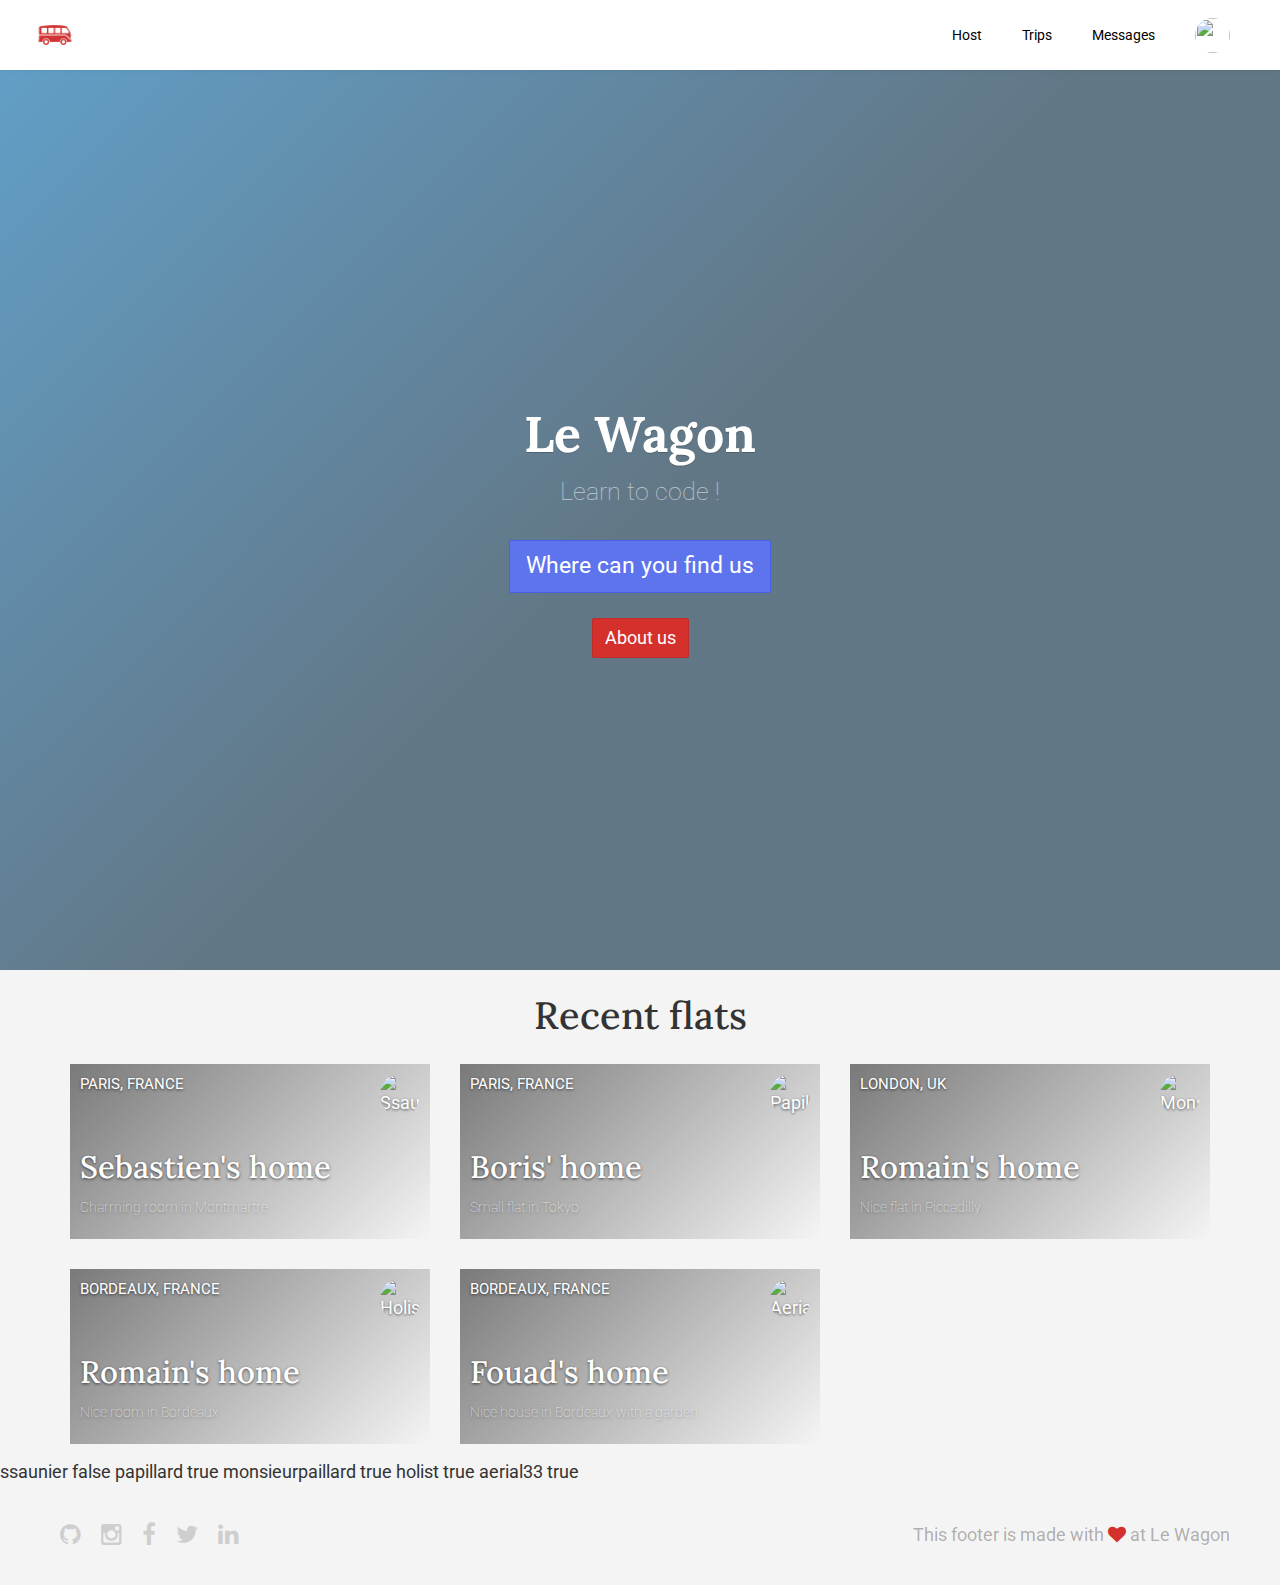
==== commit c26bf74a: "Automated commit at 2017-08-01 07:03:31 UTC by middleman-deploy 2.0.0-alpha" ====
--- a/index.html
+++ b/index.html
@@ -7,7 +7,7 @@
           content="width=device-width, initial-scale=1, shrink-to-fit=no">
     <!-- Use the title from a page's frontmatter if it has one -->
     <title>Le Wagon - Middleman</title>
-    <link href="stylesheets/application-b87740db.css" rel="stylesheet" />
+    <link href="stylesheets/application-a680b1e6.css" rel="stylesheet" />
     <script src="javascripts/application-93de88c9.js"></script>
     <link href="images/favicon-f15af148.png" rel="icon" type="image/png" />
   </head>
@@ -62,7 +62,6 @@
   </div>
 </div>
 
-
 <div class="container" id="home-flats">
   <h2 class="text-center">Recent flats</h2>
   <div class="row">
@@ -99,12 +98,43 @@
           <a href="flats/monsieurpaillard.html" class="card-link"></a>
         </div>
       </div>
+      <div class="col-xs-12 col-sm-6 col-md-4">
+        <div class="card" style="background-image: linear-gradient(-225deg, rgba(0,0,0,0.5) 0%, rgba(0,0,0,0) 100%), url('https://kitt.lewagon.com/placeholder/cities/bordeaux');">
+          <div class="card-category">Bordeaux, France</div>
+          <div class="card-description">
+            <h3>Romain's home</h3>
+            <p>Nice room in Bordeaux</p>
+          </div>
+          <img src="https://kitt.lewagon.com/placeholder/users/holist" class="card-user" alt="Holist" />
+          <a href="flats/holist.html" class="card-link"></a>
+        </div>
+      </div>
+      <div class="col-xs-12 col-sm-6 col-md-4">
+        <div class="card" style="background-image: linear-gradient(-225deg, rgba(0,0,0,0.5) 0%, rgba(0,0,0,0) 100%), url('https://kitt.lewagon.com/placeholder/cities/bordeaux');">
+          <div class="card-category">Bordeaux, France</div>
+          <div class="card-description">
+            <h3>Fouad's home</h3>
+            <p>Nice house in Bordeaux with a garden</p>
+          </div>
+          <img src="https://kitt.lewagon.com/placeholder/users/aerial33" class="card-user" alt="Aerial33" />
+          <a href="flats/aerial33.html" class="card-link"></a>
+        </div>
+      </div>
   </div>
 </div>
 
- ["ssaunier", #<Middleman::Util::EnhancedHash city_name="Paris, France" city_slug="paris" description="Charming room in Montmartre" name="Sebastien's home" rating=4 wifi=false>]
- ["papillard", #<Middleman::Util::EnhancedHash city_name="Paris, France" city_slug="tokyo" description="Small flat in Tokyo" name="Boris' home" rating=3 wifi=true>]
- ["monsieurpaillard", #<Middleman::Util::EnhancedHash city_name="London, UK" city_slug="london" description="Nice flat in Piccadilly" name="Romain's home" rating=5 wifi=true>]
+
+ ssaunier
+ false
+ papillard
+ true
+ monsieurpaillard
+ true
+ holist
+ true
+ aerial33
+ true
+
    <!-- Page content is injected here -->
     <div class="footer">
   <div class="footer-links">
--- a/stylesheets/application-a680b1e6.css
+++ b/stylesheets/application-a680b1e6.css
@@ -0,0 +1,8 @@
+@import url("https://fonts.googleapis.com/css?family=Roboto:400,300,700|Lora:400,100,300,700,500");/*!
+ * Bootstrap v3.3.7 (http://getbootstrap.com)
+ * Copyright 2011-2016 Twitter, Inc.
+ * Licensed under MIT (https://github.com/twbs/bootstrap/blob/master/LICENSE)
+ *//*! normalize.css v3.0.3 | MIT License | github.com/necolas/normalize.css */html{font-family:sans-serif;-ms-text-size-adjust:100%;-webkit-text-size-adjust:100%}body{margin:0}article,aside,details,figcaption,figure,footer,header,hgroup,main,menu,nav,section,summary{display:block}audio,canvas,progress,video{display:inline-block;vertical-align:baseline}audio:not([controls]){display:none;height:0}[hidden],template{display:none}a{background-color:transparent}a:active,a:hover{outline:0}abbr[title]{border-bottom:1px dotted}b,strong{font-weight:bold}dfn{font-style:italic}h1{font-size:2em;margin:0.67em 0}mark{background:#ff0;color:#000}small{font-size:80%}sub,sup{font-size:75%;line-height:0;position:relative;vertical-align:baseline}sup{top:-0.5em}sub{bottom:-0.25em}img{border:0}svg:not(:root){overflow:hidden}figure{margin:1em 40px}hr{-webkit-box-sizing:content-box;box-sizing:content-box;height:0}pre{overflow:auto}code,kbd,pre,samp{font-family:monospace, monospace;font-size:1em}button,input,optgroup,select,textarea{color:inherit;font:inherit;margin:0}button{overflow:visible}button,select{text-transform:none}button,html input[type="button"],input[type="reset"],input[type="submit"]{-webkit-appearance:button;cursor:pointer}button[disabled],html input[disabled]{cursor:default}button::-moz-focus-inner,input::-moz-focus-inner{border:0;padding:0}input{line-height:normal}input[type="checkbox"],input[type="radio"]{-webkit-box-sizing:border-box;box-sizing:border-box;padding:0}input[type="number"]::-webkit-inner-spin-button,input[type="number"]::-webkit-outer-spin-button{height:auto}input[type="search"]{-webkit-appearance:textfield;-webkit-box-sizing:content-box;box-sizing:content-box}input[type="search"]::-webkit-search-cancel-button,input[type="search"]::-webkit-search-decoration{-webkit-appearance:none}fieldset{border:1px solid #c0c0c0;margin:0 2px;padding:0.35em 0.625em 0.75em}legend{border:0;padding:0}textarea{overflow:auto}optgroup{font-weight:bold}table{border-collapse:collapse;border-spacing:0}td,th{padding:0}/*! Source: https://github.com/h5bp/html5-boilerplate/blob/master/src/css/main.css */@media print{*,*:before,*:after{background:transparent !important;color:#000 !important;-webkit-box-shadow:none !important;box-shadow:none !important;text-shadow:none !important}a,a:visited{text-decoration:underline}a[href]:after{content:" (" attr(href) ")"}abbr[title]:after{content:" (" attr(title) ")"}a[href^="#"]:after,a[href^="javascript:"]:after{content:""}pre,blockquote{border:1px solid #999;page-break-inside:avoid}thead{display:table-header-group}tr,img{page-break-inside:avoid}img{max-width:100% !important}p,h2,h3{orphans:3;widows:3}h2,h3{page-break-after:avoid}.navbar{display:none}.btn>.caret,.dropup>.btn>.caret{border-top-color:#000 !important}.label{border:1px solid #000}.table{border-collapse:collapse !important}.table td,.table th{background-color:#fff !important}.table-bordered th,.table-bordered td{border:1px solid #ddd !important}}@font-face{font-family:'Glyphicons Halflings';src:url("../assets/bootstrap/glyphicons-halflings-regular-86b6f62b.eot");src:url("../assets/bootstrap/glyphicons-halflings-regular-86b6f62b.eot?#iefix") format("embedded-opentype"),url("../assets/bootstrap/glyphicons-halflings-regular-ca35b697.woff2") format("woff2"),url("../assets/bootstrap/glyphicons-halflings-regular-278e49a8.woff") format("woff"),url("../assets/bootstrap/glyphicons-halflings-regular-44bc1850.ttf") format("truetype"),url("../assets/bootstrap/glyphicons-halflings-regular-de51a849.svg#glyphicons_halflingsregular") format("svg")}.glyphicon{position:relative;top:1px;display:inline-block;font-family:'Glyphicons Halflings';font-style:normal;font-weight:normal;line-height:1;-webkit-font-smoothing:antialiased;-moz-osx-font-smoothing:grayscale}.glyphicon-asterisk:before{content:"\002a"}.glyphicon-plus:before{content:"\002b"}.glyphicon-euro:before,.glyphicon-eur:before{content:"\20ac"}.glyphicon-minus:before{content:"\2212"}.glyphicon-cloud:before{content:"\2601"}.glyphicon-envelope:before{content:"\2709"}.glyphicon-pencil:before{content:"\270f"}.glyphicon-glass:before{content:"\e001"}.glyphicon-music:before{content:"\e002"}.glyphicon-search:before{content:"\e003"}.glyphicon-heart:before{content:"\e005"}.glyphicon-star:before{content:"\e006"}.glyphicon-star-empty:before{content:"\e007"}.glyphicon-user:before{content:"\e008"}.glyphicon-film:before{content:"\e009"}.glyphicon-th-large:before{content:"\e010"}.glyphicon-th:before{content:"\e011"}.glyphicon-th-list:before{content:"\e012"}.glyphicon-ok:before{content:"\e013"}.glyphicon-remove:before{content:"\e014"}.glyphicon-zoom-in:before{content:"\e015"}.glyphicon-zoom-out:before{content:"\e016"}.glyphicon-off:before{content:"\e017"}.glyphicon-signal:before{content:"\e018"}.glyphicon-cog:before{content:"\e019"}.glyphicon-trash:before{content:"\e020"}.glyphicon-home:before{content:"\e021"}.glyphicon-file:before{content:"\e022"}.glyphicon-time:before{content:"\e023"}.glyphicon-road:before{content:"\e024"}.glyphicon-download-alt:before{content:"\e025"}.glyphicon-download:before{content:"\e026"}.glyphicon-upload:before{content:"\e027"}.glyphicon-inbox:before{content:"\e028"}.glyphicon-play-circle:before{content:"\e029"}.glyphicon-repeat:before{content:"\e030"}.glyphicon-refresh:before{content:"\e031"}.glyphicon-list-alt:before{content:"\e032"}.glyphicon-lock:before{content:"\e033"}.glyphicon-flag:before{content:"\e034"}.glyphicon-headphones:before{content:"\e035"}.glyphicon-volume-off:before{content:"\e036"}.glyphicon-volume-down:before{content:"\e037"}.glyphicon-volume-up:before{content:"\e038"}.glyphicon-qrcode:before{content:"\e039"}.glyphicon-barcode:before{content:"\e040"}.glyphicon-tag:before{content:"\e041"}.glyphicon-tags:before{content:"\e042"}.glyphicon-book:before{content:"\e043"}.glyphicon-bookmark:before{content:"\e044"}.glyphicon-print:before{content:"\e045"}.glyphicon-camera:before{content:"\e046"}.glyphicon-font:before{content:"\e047"}.glyphicon-bold:before{content:"\e048"}.glyphicon-italic:before{content:"\e049"}.glyphicon-text-height:before{content:"\e050"}.glyphicon-text-width:before{content:"\e051"}.glyphicon-align-left:before{content:"\e052"}.glyphicon-align-center:before{content:"\e053"}.glyphicon-align-right:before{content:"\e054"}.glyphicon-align-justify:before{content:"\e055"}.glyphicon-list:before{content:"\e056"}.glyphicon-indent-left:before{content:"\e057"}.glyphicon-indent-right:before{content:"\e058"}.glyphicon-facetime-video:before{content:"\e059"}.glyphicon-picture:before{content:"\e060"}.glyphicon-map-marker:before{content:"\e062"}.glyphicon-adjust:before{content:"\e063"}.glyphicon-tint:before{content:"\e064"}.glyphicon-edit:before{content:"\e065"}.glyphicon-share:before{content:"\e066"}.glyphicon-check:before{content:"\e067"}.glyphicon-move:before{content:"\e068"}.glyphicon-step-backward:before{content:"\e069"}.glyphicon-fast-backward:before{content:"\e070"}.glyphicon-backward:before{content:"\e071"}.glyphicon-play:before{content:"\e072"}.glyphicon-pause:before{content:"\e073"}.glyphicon-stop:before{content:"\e074"}.glyphicon-forward:before{content:"\e075"}.glyphicon-fast-forward:before{content:"\e076"}.glyphicon-step-forward:before{content:"\e077"}.glyphicon-eject:before{content:"\e078"}.glyphicon-chevron-left:before{content:"\e079"}.glyphicon-chevron-right:before{content:"\e080"}.glyphicon-plus-sign:before{content:"\e081"}.glyphicon-minus-sign:before{content:"\e082"}.glyphicon-remove-sign:before{content:"\e083"}.glyphicon-ok-sign:before{content:"\e084"}.glyphicon-question-sign:before{content:"\e085"}.glyphicon-info-sign:before{content:"\e086"}.glyphicon-screenshot:before{content:"\e087"}.glyphicon-remove-circle:before{content:"\e088"}.glyphicon-ok-circle:before{content:"\e089"}.glyphicon-ban-circle:before{content:"\e090"}.glyphicon-arrow-left:before{content:"\e091"}.glyphicon-arrow-right:before{content:"\e092"}.glyphicon-arrow-up:before{content:"\e093"}.glyphicon-arrow-down:before{content:"\e094"}.glyphicon-share-alt:before{content:"\e095"}.glyphicon-resize-full:before{content:"\e096"}.glyphicon-resize-small:before{content:"\e097"}.glyphicon-exclamation-sign:before{content:"\e101"}.glyphicon-gift:before{content:"\e102"}.glyphicon-leaf:before{content:"\e103"}.glyphicon-fire:before{content:"\e104"}.glyphicon-eye-open:before{content:"\e105"}.glyphicon-eye-close:before{content:"\e106"}.glyphicon-warning-sign:before{content:"\e107"}.glyphicon-plane:before{content:"\e108"}.glyphicon-calendar:before{content:"\e109"}.glyphicon-random:before{content:"\e110"}.glyphicon-comment:before{content:"\e111"}.glyphicon-magnet:before{content:"\e112"}.glyphicon-chevron-up:before{content:"\e113"}.glyphicon-chevron-down:before{content:"\e114"}.glyphicon-retweet:before{content:"\e115"}.glyphicon-shopping-cart:before{content:"\e116"}.glyphicon-folder-close:before{content:"\e117"}.glyphicon-folder-open:before{content:"\e118"}.glyphicon-resize-vertical:before{content:"\e119"}.glyphicon-resize-horizontal:before{content:"\e120"}.glyphicon-hdd:before{content:"\e121"}.glyphicon-bullhorn:before{content:"\e122"}.glyphicon-bell:before{content:"\e123"}.glyphicon-certificate:before{content:"\e124"}.glyphicon-thumbs-up:before{content:"\e125"}.glyphicon-thumbs-down:before{content:"\e126"}.glyphicon-hand-right:before{content:"\e127"}.glyphicon-hand-left:before{content:"\e128"}.glyphicon-hand-up:before{content:"\e129"}.glyphicon-hand-down:before{content:"\e130"}.glyphicon-circle-arrow-right:before{content:"\e131"}.glyphicon-circle-arrow-left:before{content:"\e132"}.glyphicon-circle-arrow-up:before{content:"\e133"}.glyphicon-circle-arrow-down:before{content:"\e134"}.glyphicon-globe:before{content:"\e135"}.glyphicon-wrench:before{content:"\e136"}.glyphicon-tasks:before{content:"\e137"}.glyphicon-filter:before{content:"\e138"}.glyphicon-briefcase:before{content:"\e139"}.glyphicon-fullscreen:before{content:"\e140"}.glyphicon-dashboard:before{content:"\e141"}.glyphicon-paperclip:before{content:"\e142"}.glyphicon-heart-empty:before{content:"\e143"}.glyphicon-link:before{content:"\e144"}.glyphicon-phone:before{content:"\e145"}.glyphicon-pushpin:before{content:"\e146"}.glyphicon-usd:before{content:"\e148"}.glyphicon-gbp:before{content:"\e149"}.glyphicon-sort:before{content:"\e150"}.glyphicon-sort-by-alphabet:before{content:"\e151"}.glyphicon-sort-by-alphabet-alt:before{content:"\e152"}.glyphicon-sort-by-order:before{content:"\e153"}.glyphicon-sort-by-order-alt:before{content:"\e154"}.glyphicon-sort-by-attributes:before{content:"\e155"}.glyphicon-sort-by-attributes-alt:before{content:"\e156"}.glyphicon-unchecked:before{content:"\e157"}.glyphicon-expand:before{content:"\e158"}.glyphicon-collapse-down:before{content:"\e159"}.glyphicon-collapse-up:before{content:"\e160"}.glyphicon-log-in:before{content:"\e161"}.glyphicon-flash:before{content:"\e162"}.glyphicon-log-out:before{content:"\e163"}.glyphicon-new-window:before{content:"\e164"}.glyphicon-record:before{content:"\e165"}.glyphicon-save:before{content:"\e166"}.glyphicon-open:before{content:"\e167"}.glyphicon-saved:before{content:"\e168"}.glyphicon-import:before{content:"\e169"}.glyphicon-export:before{content:"\e170"}.glyphicon-send:before{content:"\e171"}.glyphicon-floppy-disk:before{content:"\e172"}.glyphicon-floppy-saved:before{content:"\e173"}.glyphicon-floppy-remove:before{content:"\e174"}.glyphicon-floppy-save:before{content:"\e175"}.glyphicon-floppy-open:before{content:"\e176"}.glyphicon-credit-card:before{content:"\e177"}.glyphicon-transfer:before{content:"\e178"}.glyphicon-cutlery:before{content:"\e179"}.glyphicon-header:before{content:"\e180"}.glyphicon-compressed:before{content:"\e181"}.glyphicon-earphone:before{content:"\e182"}.glyphicon-phone-alt:before{content:"\e183"}.glyphicon-tower:before{content:"\e184"}.glyphicon-stats:before{content:"\e185"}.glyphicon-sd-video:before{content:"\e186"}.glyphicon-hd-video:before{content:"\e187"}.glyphicon-subtitles:before{content:"\e188"}.glyphicon-sound-stereo:before{content:"\e189"}.glyphicon-sound-dolby:before{content:"\e190"}.glyphicon-sound-5-1:before{content:"\e191"}.glyphicon-sound-6-1:before{content:"\e192"}.glyphicon-sound-7-1:before{content:"\e193"}.glyphicon-copyright-mark:before{content:"\e194"}.glyphicon-registration-mark:before{content:"\e195"}.glyphicon-cloud-download:before{content:"\e197"}.glyphicon-cloud-upload:before{content:"\e198"}.glyphicon-tree-conifer:before{content:"\e199"}.glyphicon-tree-deciduous:before{content:"\e200"}.glyphicon-cd:before{content:"\e201"}.glyphicon-save-file:before{content:"\e202"}.glyphicon-open-file:before{content:"\e203"}.glyphicon-level-up:before{content:"\e204"}.glyphicon-copy:before{content:"\e205"}.glyphicon-paste:before{content:"\e206"}.glyphicon-alert:before{content:"\e209"}.glyphicon-equalizer:before{content:"\e210"}.glyphicon-king:before{content:"\e211"}.glyphicon-queen:before{content:"\e212"}.glyphicon-pawn:before{content:"\e213"}.glyphicon-bishop:before{content:"\e214"}.glyphicon-knight:before{content:"\e215"}.glyphicon-baby-formula:before{content:"\e216"}.glyphicon-tent:before{content:"\26fa"}.glyphicon-blackboard:before{content:"\e218"}.glyphicon-bed:before{content:"\e219"}.glyphicon-apple:before{content:"\f8ff"}.glyphicon-erase:before{content:"\e221"}.glyphicon-hourglass:before{content:"\231b"}.glyphicon-lamp:before{content:"\e223"}.glyphicon-duplicate:before{content:"\e224"}.glyphicon-piggy-bank:before{content:"\e225"}.glyphicon-scissors:before{content:"\e226"}.glyphicon-bitcoin:before{content:"\e227"}.glyphicon-btc:before{content:"\e227"}.glyphicon-xbt:before{content:"\e227"}.glyphicon-yen:before{content:"\00a5"}.glyphicon-jpy:before{content:"\00a5"}.glyphicon-ruble:before{content:"\20bd"}.glyphicon-rub:before{content:"\20bd"}.glyphicon-scale:before{content:"\e230"}.glyphicon-ice-lolly:before{content:"\e231"}.glyphicon-ice-lolly-tasted:before{content:"\e232"}.glyphicon-education:before{content:"\e233"}.glyphicon-option-horizontal:before{content:"\e234"}.glyphicon-option-vertical:before{content:"\e235"}.glyphicon-menu-hamburger:before{content:"\e236"}.glyphicon-modal-window:before{content:"\e237"}.glyphicon-oil:before{content:"\e238"}.glyphicon-grain:before{content:"\e239"}.glyphicon-sunglasses:before{content:"\e240"}.glyphicon-text-size:before{content:"\e241"}.glyphicon-text-color:before{content:"\e242"}.glyphicon-text-background:before{content:"\e243"}.glyphicon-object-align-top:before{content:"\e244"}.glyphicon-object-align-bottom:before{content:"\e245"}.glyphicon-object-align-horizontal:before{content:"\e246"}.glyphicon-object-align-left:before{content:"\e247"}.glyphicon-object-align-vertical:before{content:"\e248"}.glyphicon-object-align-right:before{content:"\e249"}.glyphicon-triangle-right:before{content:"\e250"}.glyphicon-triangle-left:before{content:"\e251"}.glyphicon-triangle-bottom:before{content:"\e252"}.glyphicon-triangle-top:before{content:"\e253"}.glyphicon-console:before{content:"\e254"}.glyphicon-superscript:before{content:"\e255"}.glyphicon-subscript:before{content:"\e256"}.glyphicon-menu-left:before{content:"\e257"}.glyphicon-menu-right:before{content:"\e258"}.glyphicon-menu-down:before{content:"\e259"}.glyphicon-menu-up:before{content:"\e260"}*{-webkit-box-sizing:border-box;box-sizing:border-box}*:before,*:after{-webkit-box-sizing:border-box;box-sizing:border-box}html{font-size:10px;-webkit-tap-highlight-color:transparent}body{font-family:"Roboto", "Helvetica", "sans-serif";font-size:18px;line-height:1.42857143;color:#333333;background-color:#F4F4F4}input,button,select,textarea{font-family:inherit;font-size:inherit;line-height:inherit}a{color:#5E74ED;text-decoration:none}a:hover,a:focus{color:#1a39e5;text-decoration:underline}a:focus{outline:5px auto -webkit-focus-ring-color;outline-offset:-2px}figure{margin:0}img{vertical-align:middle}.img-responsive{display:block;max-width:100%;height:auto}.img-rounded{border-radius:2px}.img-thumbnail{padding:4px;line-height:1.42857143;background-color:#F4F4F4;border:1px solid #ddd;border-radius:2px;-webkit-transition:all 0.2s ease-in-out;transition:all 0.2s ease-in-out;display:inline-block;max-width:100%;height:auto}.img-circle{border-radius:50%}hr{margin-top:25px;margin-bottom:25px;border:0;border-top:1px solid #eeeeee}.sr-only{position:absolute;width:1px;height:1px;margin:-1px;padding:0;overflow:hidden;clip:rect(0, 0, 0, 0);border:0}.sr-only-focusable:active,.sr-only-focusable:focus{position:static;width:auto;height:auto;margin:0;overflow:visible;clip:auto}[role="button"]{cursor:pointer}h1,h2,h3,h4,h5,h6,.h1,.h2,.h3,.h4,.h5,.h6{font-family:"Lora", "Helvetica", "sans-serif";font-weight:500;line-height:1.1;color:inherit}h1 small,h1 .small,h2 small,h2 .small,h3 small,h3 .small,h4 small,h4 .small,h5 small,h5 .small,h6 small,h6 .small,.h1 small,.h1 .small,.h2 small,.h2 .small,.h3 small,.h3 .small,.h4 small,.h4 .small,.h5 small,.h5 .small,.h6 small,.h6 .small{font-weight:normal;line-height:1;color:#777777}h1,.h1,h2,.h2,h3,.h3{margin-top:25px;margin-bottom:12.5px}h1 small,h1 .small,.h1 small,.h1 .small,h2 small,h2 .small,.h2 small,.h2 .small,h3 small,h3 .small,.h3 small,.h3 .small{font-size:65%}h4,.h4,h5,.h5,h6,.h6{margin-top:12.5px;margin-bottom:12.5px}h4 small,h4 .small,.h4 small,.h4 .small,h5 small,h5 .small,.h5 small,.h5 .small,h6 small,h6 .small,.h6 small,.h6 .small{font-size:75%}h1,.h1{font-size:46px}h2,.h2{font-size:38px}h3,.h3{font-size:31px}h4,.h4{font-size:23px}h5,.h5{font-size:18px}h6,.h6{font-size:16px}p{margin:0 0 12.5px}.lead{margin-bottom:25px;font-size:20px;font-weight:300;line-height:1.4}@media (min-width: 768px){.lead{font-size:27px}}small,.small{font-size:88%}mark,.mark{background-color:#fcf8e3;padding:.2em}.text-left{text-align:left}.text-right{text-align:right}.text-center{text-align:center}.text-justify{text-align:justify}.text-nowrap{white-space:nowrap}.text-lowercase{text-transform:lowercase}.text-uppercase,.initialism{text-transform:uppercase}.text-capitalize{text-transform:capitalize}.text-muted{color:#777777}.text-primary{color:#5E74ED}a.text-primary:hover,a.text-primary:focus{color:#304ce8}.text-success{color:#3c763d}a.text-success:hover,a.text-success:focus{color:#2b542c}.text-info{color:#31708f}a.text-info:hover,a.text-info:focus{color:#245269}.text-warning{color:#8a6d3b}a.text-warning:hover,a.text-warning:focus{color:#66512c}.text-danger{color:#a94442}a.text-danger:hover,a.text-danger:focus{color:#843534}.bg-primary{color:#fff}.bg-primary{background-color:#5E74ED}a.bg-primary:hover,a.bg-primary:focus{background-color:#304ce8}.bg-success{background-color:#dff0d8}a.bg-success:hover,a.bg-success:focus{background-color:#c1e2b3}.bg-info{background-color:#d9edf7}a.bg-info:hover,a.bg-info:focus{background-color:#afd9ee}.bg-warning{background-color:#fcf8e3}a.bg-warning:hover,a.bg-warning:focus{background-color:#f7ecb5}.bg-danger{background-color:#f2dede}a.bg-danger:hover,a.bg-danger:focus{background-color:#e4b9b9}.page-header{padding-bottom:11.5px;margin:50px 0 25px;border-bottom:1px solid #eeeeee}ul,ol{margin-top:0;margin-bottom:12.5px}ul ul,ul ol,ol ul,ol ol{margin-bottom:0}.list-unstyled{padding-left:0;list-style:none}.list-inline{padding-left:0;list-style:none;margin-left:-5px}.list-inline>li{display:inline-block;padding-left:5px;padding-right:5px}dl{margin-top:0;margin-bottom:25px}dt,dd{line-height:1.42857143}dt{font-weight:bold}dd{margin-left:0}.dl-horizontal dd:before,.dl-horizontal dd:after{content:" ";display:table}.dl-horizontal dd:after{clear:both}@media (min-width: 768px){.dl-horizontal dt{float:left;width:160px;clear:left;text-align:right;overflow:hidden;text-overflow:ellipsis;white-space:nowrap}.dl-horizontal dd{margin-left:180px}}abbr[title],abbr[data-original-title]{cursor:help;border-bottom:1px dotted #777777}.initialism{font-size:90%}blockquote{padding:12.5px 25px;margin:0 0 25px;font-size:22.5px;border-left:5px solid #eeeeee}blockquote p:last-child,blockquote ul:last-child,blockquote ol:last-child{margin-bottom:0}blockquote footer,blockquote small,blockquote .small{display:block;font-size:80%;line-height:1.42857143;color:#777777}blockquote footer:before,blockquote small:before,blockquote .small:before{content:'\2014 \00A0'}.blockquote-reverse,blockquote.pull-right{padding-right:15px;padding-left:0;border-right:5px solid #eeeeee;border-left:0;text-align:right}.blockquote-reverse footer:before,.blockquote-reverse small:before,.blockquote-reverse .small:before,blockquote.pull-right footer:before,blockquote.pull-right small:before,blockquote.pull-right .small:before{content:''}.blockquote-reverse footer:after,.blockquote-reverse small:after,.blockquote-reverse .small:after,blockquote.pull-right footer:after,blockquote.pull-right small:after,blockquote.pull-right .small:after{content:'\00A0 \2014'}address{margin-bottom:25px;font-style:normal;line-height:1.42857143}code,kbd,pre,samp{font-family:Menlo, Monaco, Consolas, "Courier New", monospace}code{padding:2px 4px;font-size:90%;color:#c7254e;background-color:#f9f2f4;border-radius:2px}kbd{padding:2px 4px;font-size:90%;color:#fff;background-color:#333;border-radius:2px;-webkit-box-shadow:inset 0 -1px 0 rgba(0,0,0,0.25);box-shadow:inset 0 -1px 0 rgba(0,0,0,0.25)}kbd kbd{padding:0;font-size:100%;font-weight:bold;-webkit-box-shadow:none;box-shadow:none}pre{display:block;padding:12px;margin:0 0 12.5px;font-size:17px;line-height:1.42857143;word-break:break-all;word-wrap:break-word;color:#333333;background-color:#f5f5f5;border:1px solid #ccc;border-radius:2px}pre code{padding:0;font-size:inherit;color:inherit;white-space:pre-wrap;background-color:transparent;border-radius:0}.pre-scrollable{max-height:340px;overflow-y:scroll}.container{margin-right:auto;margin-left:auto;padding-left:15px;padding-right:15px}.container:before,.container:after{content:" ";display:table}.container:after{clear:both}@media (min-width: 768px){.container{width:750px}}@media (min-width: 992px){.container{width:970px}}@media (min-width: 1200px){.container{width:1170px}}.container-fluid{margin-right:auto;margin-left:auto;padding-left:15px;padding-right:15px}.container-fluid:before,.container-fluid:after{content:" ";display:table}.container-fluid:after{clear:both}.row{margin-left:-15px;margin-right:-15px}.row:before,.row:after{content:" ";display:table}.row:after{clear:both}.col-xs-1,.col-sm-1,.col-md-1,.col-lg-1,.col-xs-2,.col-sm-2,.col-md-2,.col-lg-2,.col-xs-3,.col-sm-3,.col-md-3,.col-lg-3,.col-xs-4,.col-sm-4,.col-md-4,.col-lg-4,.col-xs-5,.col-sm-5,.col-md-5,.col-lg-5,.col-xs-6,.col-sm-6,.col-md-6,.col-lg-6,.col-xs-7,.col-sm-7,.col-md-7,.col-lg-7,.col-xs-8,.col-sm-8,.col-md-8,.col-lg-8,.col-xs-9,.col-sm-9,.col-md-9,.col-lg-9,.col-xs-10,.col-sm-10,.col-md-10,.col-lg-10,.col-xs-11,.col-sm-11,.col-md-11,.col-lg-11,.col-xs-12,.col-sm-12,.col-md-12,.col-lg-12{position:relative;min-height:1px;padding-left:15px;padding-right:15px}.col-xs-1,.col-xs-2,.col-xs-3,.col-xs-4,.col-xs-5,.col-xs-6,.col-xs-7,.col-xs-8,.col-xs-9,.col-xs-10,.col-xs-11,.col-xs-12{float:left}.col-xs-1{width:8.33333333%}.col-xs-2{width:16.66666667%}.col-xs-3{width:25%}.col-xs-4{width:33.33333333%}.col-xs-5{width:41.66666667%}.col-xs-6{width:50%}.col-xs-7{width:58.33333333%}.col-xs-8{width:66.66666667%}.col-xs-9{width:75%}.col-xs-10{width:83.33333333%}.col-xs-11{width:91.66666667%}.col-xs-12{width:100%}.col-xs-pull-0{right:auto}.col-xs-pull-1{right:8.33333333%}.col-xs-pull-2{right:16.66666667%}.col-xs-pull-3{right:25%}.col-xs-pull-4{right:33.33333333%}.col-xs-pull-5{right:41.66666667%}.col-xs-pull-6{right:50%}.col-xs-pull-7{right:58.33333333%}.col-xs-pull-8{right:66.66666667%}.col-xs-pull-9{right:75%}.col-xs-pull-10{right:83.33333333%}.col-xs-pull-11{right:91.66666667%}.col-xs-pull-12{right:100%}.col-xs-push-0{left:auto}.col-xs-push-1{left:8.33333333%}.col-xs-push-2{left:16.66666667%}.col-xs-push-3{left:25%}.col-xs-push-4{left:33.33333333%}.col-xs-push-5{left:41.66666667%}.col-xs-push-6{left:50%}.col-xs-push-7{left:58.33333333%}.col-xs-push-8{left:66.66666667%}.col-xs-push-9{left:75%}.col-xs-push-10{left:83.33333333%}.col-xs-push-11{left:91.66666667%}.col-xs-push-12{left:100%}.col-xs-offset-0{margin-left:0%}.col-xs-offset-1{margin-left:8.33333333%}.col-xs-offset-2{margin-left:16.66666667%}.col-xs-offset-3{margin-left:25%}.col-xs-offset-4{margin-left:33.33333333%}.col-xs-offset-5{margin-left:41.66666667%}.col-xs-offset-6{margin-left:50%}.col-xs-offset-7{margin-left:58.33333333%}.col-xs-offset-8{margin-left:66.66666667%}.col-xs-offset-9{margin-left:75%}.col-xs-offset-10{margin-left:83.33333333%}.col-xs-offset-11{margin-left:91.66666667%}.col-xs-offset-12{margin-left:100%}@media (min-width: 768px){.col-sm-1,.col-sm-2,.col-sm-3,.col-sm-4,.col-sm-5,.col-sm-6,.col-sm-7,.col-sm-8,.col-sm-9,.col-sm-10,.col-sm-11,.col-sm-12{float:left}.col-sm-1{width:8.33333333%}.col-sm-2{width:16.66666667%}.col-sm-3{width:25%}.col-sm-4{width:33.33333333%}.col-sm-5{width:41.66666667%}.col-sm-6{width:50%}.col-sm-7{width:58.33333333%}.col-sm-8{width:66.66666667%}.col-sm-9{width:75%}.col-sm-10{width:83.33333333%}.col-sm-11{width:91.66666667%}.col-sm-12{width:100%}.col-sm-pull-0{right:auto}.col-sm-pull-1{right:8.33333333%}.col-sm-pull-2{right:16.66666667%}.col-sm-pull-3{right:25%}.col-sm-pull-4{right:33.33333333%}.col-sm-pull-5{right:41.66666667%}.col-sm-pull-6{right:50%}.col-sm-pull-7{right:58.33333333%}.col-sm-pull-8{right:66.66666667%}.col-sm-pull-9{right:75%}.col-sm-pull-10{right:83.33333333%}.col-sm-pull-11{right:91.66666667%}.col-sm-pull-12{right:100%}.col-sm-push-0{left:auto}.col-sm-push-1{left:8.33333333%}.col-sm-push-2{left:16.66666667%}.col-sm-push-3{left:25%}.col-sm-push-4{left:33.33333333%}.col-sm-push-5{left:41.66666667%}.col-sm-push-6{left:50%}.col-sm-push-7{left:58.33333333%}.col-sm-push-8{left:66.66666667%}.col-sm-push-9{left:75%}.col-sm-push-10{left:83.33333333%}.col-sm-push-11{left:91.66666667%}.col-sm-push-12{left:100%}.col-sm-offset-0{margin-left:0%}.col-sm-offset-1{margin-left:8.33333333%}.col-sm-offset-2{margin-left:16.66666667%}.col-sm-offset-3{margin-left:25%}.col-sm-offset-4{margin-left:33.33333333%}.col-sm-offset-5{margin-left:41.66666667%}.col-sm-offset-6{margin-left:50%}.col-sm-offset-7{margin-left:58.33333333%}.col-sm-offset-8{margin-left:66.66666667%}.col-sm-offset-9{margin-left:75%}.col-sm-offset-10{margin-left:83.33333333%}.col-sm-offset-11{margin-left:91.66666667%}.col-sm-offset-12{margin-left:100%}}@media (min-width: 992px){.col-md-1,.col-md-2,.col-md-3,.col-md-4,.col-md-5,.col-md-6,.col-md-7,.col-md-8,.col-md-9,.col-md-10,.col-md-11,.col-md-12{float:left}.col-md-1{width:8.33333333%}.col-md-2{width:16.66666667%}.col-md-3{width:25%}.col-md-4{width:33.33333333%}.col-md-5{width:41.66666667%}.col-md-6{width:50%}.col-md-7{width:58.33333333%}.col-md-8{width:66.66666667%}.col-md-9{width:75%}.col-md-10{width:83.33333333%}.col-md-11{width:91.66666667%}.col-md-12{width:100%}.col-md-pull-0{right:auto}.col-md-pull-1{right:8.33333333%}.col-md-pull-2{right:16.66666667%}.col-md-pull-3{right:25%}.col-md-pull-4{right:33.33333333%}.col-md-pull-5{right:41.66666667%}.col-md-pull-6{right:50%}.col-md-pull-7{right:58.33333333%}.col-md-pull-8{right:66.66666667%}.col-md-pull-9{right:75%}.col-md-pull-10{right:83.33333333%}.col-md-pull-11{right:91.66666667%}.col-md-pull-12{right:100%}.col-md-push-0{left:auto}.col-md-push-1{left:8.33333333%}.col-md-push-2{left:16.66666667%}.col-md-push-3{left:25%}.col-md-push-4{left:33.33333333%}.col-md-push-5{left:41.66666667%}.col-md-push-6{left:50%}.col-md-push-7{left:58.33333333%}.col-md-push-8{left:66.66666667%}.col-md-push-9{left:75%}.col-md-push-10{left:83.33333333%}.col-md-push-11{left:91.66666667%}.col-md-push-12{left:100%}.col-md-offset-0{margin-left:0%}.col-md-offset-1{margin-left:8.33333333%}.col-md-offset-2{margin-left:16.66666667%}.col-md-offset-3{margin-left:25%}.col-md-offset-4{margin-left:33.33333333%}.col-md-offset-5{margin-left:41.66666667%}.col-md-offset-6{margin-left:50%}.col-md-offset-7{margin-left:58.33333333%}.col-md-offset-8{margin-left:66.66666667%}.col-md-offset-9{margin-left:75%}.col-md-offset-10{margin-left:83.33333333%}.col-md-offset-11{margin-left:91.66666667%}.col-md-offset-12{margin-left:100%}}@media (min-width: 1200px){.col-lg-1,.col-lg-2,.col-lg-3,.col-lg-4,.col-lg-5,.col-lg-6,.col-lg-7,.col-lg-8,.col-lg-9,.col-lg-10,.col-lg-11,.col-lg-12{float:left}.col-lg-1{width:8.33333333%}.col-lg-2{width:16.66666667%}.col-lg-3{width:25%}.col-lg-4{width:33.33333333%}.col-lg-5{width:41.66666667%}.col-lg-6{width:50%}.col-lg-7{width:58.33333333%}.col-lg-8{width:66.66666667%}.col-lg-9{width:75%}.col-lg-10{width:83.33333333%}.col-lg-11{width:91.66666667%}.col-lg-12{width:100%}.col-lg-pull-0{right:auto}.col-lg-pull-1{right:8.33333333%}.col-lg-pull-2{right:16.66666667%}.col-lg-pull-3{right:25%}.col-lg-pull-4{right:33.33333333%}.col-lg-pull-5{right:41.66666667%}.col-lg-pull-6{right:50%}.col-lg-pull-7{right:58.33333333%}.col-lg-pull-8{right:66.66666667%}.col-lg-pull-9{right:75%}.col-lg-pull-10{right:83.33333333%}.col-lg-pull-11{right:91.66666667%}.col-lg-pull-12{right:100%}.col-lg-push-0{left:auto}.col-lg-push-1{left:8.33333333%}.col-lg-push-2{left:16.66666667%}.col-lg-push-3{left:25%}.col-lg-push-4{left:33.33333333%}.col-lg-push-5{left:41.66666667%}.col-lg-push-6{left:50%}.col-lg-push-7{left:58.33333333%}.col-lg-push-8{left:66.66666667%}.col-lg-push-9{left:75%}.col-lg-push-10{left:83.33333333%}.col-lg-push-11{left:91.66666667%}.col-lg-push-12{left:100%}.col-lg-offset-0{margin-left:0%}.col-lg-offset-1{margin-left:8.33333333%}.col-lg-offset-2{margin-left:16.66666667%}.col-lg-offset-3{margin-left:25%}.col-lg-offset-4{margin-left:33.33333333%}.col-lg-offset-5{margin-left:41.66666667%}.col-lg-offset-6{margin-left:50%}.col-lg-offset-7{margin-left:58.33333333%}.col-lg-offset-8{margin-left:66.66666667%}.col-lg-offset-9{margin-left:75%}.col-lg-offset-10{margin-left:83.33333333%}.col-lg-offset-11{margin-left:91.66666667%}.col-lg-offset-12{margin-left:100%}}table{background-color:transparent}caption{padding-top:8px;padding-bottom:8px;color:#777777;text-align:left}th{text-align:left}.table{width:100%;max-width:100%;margin-bottom:25px}.table>thead>tr>th,.table>thead>tr>td,.table>tbody>tr>th,.table>tbody>tr>td,.table>tfoot>tr>th,.table>tfoot>tr>td{padding:8px;line-height:1.42857143;vertical-align:top;border-top:1px solid #ddd}.table>thead>tr>th{vertical-align:bottom;border-bottom:2px solid #ddd}.table>caption+thead>tr:first-child>th,.table>caption+thead>tr:first-child>td,.table>colgroup+thead>tr:first-child>th,.table>colgroup+thead>tr:first-child>td,.table>thead:first-child>tr:first-child>th,.table>thead:first-child>tr:first-child>td{border-top:0}.table>tbody+tbody{border-top:2px solid #ddd}.table .table{background-color:#F4F4F4}.table-condensed>thead>tr>th,.table-condensed>thead>tr>td,.table-condensed>tbody>tr>th,.table-condensed>tbody>tr>td,.table-condensed>tfoot>tr>th,.table-condensed>tfoot>tr>td{padding:5px}.table-bordered{border:1px solid #ddd}.table-bordered>thead>tr>th,.table-bordered>thead>tr>td,.table-bordered>tbody>tr>th,.table-bordered>tbody>tr>td,.table-bordered>tfoot>tr>th,.table-bordered>tfoot>tr>td{border:1px solid #ddd}.table-bordered>thead>tr>th,.table-bordered>thead>tr>td{border-bottom-width:2px}.table-striped>tbody>tr:nth-of-type(odd){background-color:#f9f9f9}.table-hover>tbody>tr:hover{background-color:#f5f5f5}table col[class*="col-"]{position:static;float:none;display:table-column}table td[class*="col-"],table th[class*="col-"]{position:static;float:none;display:table-cell}.table>thead>tr>td.active,.table>thead>tr>th.active,.table>thead>tr.active>td,.table>thead>tr.active>th,.table>tbody>tr>td.active,.table>tbody>tr>th.active,.table>tbody>tr.active>td,.table>tbody>tr.active>th,.table>tfoot>tr>td.active,.table>tfoot>tr>th.active,.table>tfoot>tr.active>td,.table>tfoot>tr.active>th{background-color:#f5f5f5}.table-hover>tbody>tr>td.active:hover,.table-hover>tbody>tr>th.active:hover,.table-hover>tbody>tr.active:hover>td,.table-hover>tbody>tr:hover>.active,.table-hover>tbody>tr.active:hover>th{background-color:#e8e8e8}.table>thead>tr>td.success,.table>thead>tr>th.success,.table>thead>tr.success>td,.table>thead>tr.success>th,.table>tbody>tr>td.success,.table>tbody>tr>th.success,.table>tbody>tr.success>td,.table>tbody>tr.success>th,.table>tfoot>tr>td.success,.table>tfoot>tr>th.success,.table>tfoot>tr.success>td,.table>tfoot>tr.success>th{background-color:#dff0d8}.table-hover>tbody>tr>td.success:hover,.table-hover>tbody>tr>th.success:hover,.table-hover>tbody>tr.success:hover>td,.table-hover>tbody>tr:hover>.success,.table-hover>tbody>tr.success:hover>th{background-color:#d0e9c6}.table>thead>tr>td.info,.table>thead>tr>th.info,.table>thead>tr.info>td,.table>thead>tr.info>th,.table>tbody>tr>td.info,.table>tbody>tr>th.info,.table>tbody>tr.info>td,.table>tbody>tr.info>th,.table>tfoot>tr>td.info,.table>tfoot>tr>th.info,.table>tfoot>tr.info>td,.table>tfoot>tr.info>th{background-color:#d9edf7}.table-hover>tbody>tr>td.info:hover,.table-hover>tbody>tr>th.info:hover,.table-hover>tbody>tr.info:hover>td,.table-hover>tbody>tr:hover>.info,.table-hover>tbody>tr.info:hover>th{background-color:#c4e3f3}.table>thead>tr>td.warning,.table>thead>tr>th.warning,.table>thead>tr.warning>td,.table>thead>tr.warning>th,.table>tbody>tr>td.warning,.table>tbody>tr>th.warning,.table>tbody>tr.warning>td,.table>tbody>tr.warning>th,.table>tfoot>tr>td.warning,.table>tfoot>tr>th.warning,.table>tfoot>tr.warning>td,.table>tfoot>tr.warning>th{background-color:#fcf8e3}.table-hover>tbody>tr>td.warning:hover,.table-hover>tbody>tr>th.warning:hover,.table-hover>tbody>tr.warning:hover>td,.table-hover>tbody>tr:hover>.warning,.table-hover>tbody>tr.warning:hover>th{background-color:#faf2cc}.table>thead>tr>td.danger,.table>thead>tr>th.danger,.table>thead>tr.danger>td,.table>thead>tr.danger>th,.table>tbody>tr>td.danger,.table>tbody>tr>th.danger,.table>tbody>tr.danger>td,.table>tbody>tr.danger>th,.table>tfoot>tr>td.danger,.table>tfoot>tr>th.danger,.table>tfoot>tr.danger>td,.table>tfoot>tr.danger>th{background-color:#f2dede}.table-hover>tbody>tr>td.danger:hover,.table-hover>tbody>tr>th.danger:hover,.table-hover>tbody>tr.danger:hover>td,.table-hover>tbody>tr:hover>.danger,.table-hover>tbody>tr.danger:hover>th{background-color:#ebcccc}.table-responsive{overflow-x:auto;min-height:0.01%}@media screen and (max-width: 767px){.table-responsive{width:100%;margin-bottom:18.75px;overflow-y:hidden;-ms-overflow-style:-ms-autohiding-scrollbar;border:1px solid #ddd}.table-responsive>.table{margin-bottom:0}.table-responsive>.table>thead>tr>th,.table-responsive>.table>thead>tr>td,.table-responsive>.table>tbody>tr>th,.table-responsive>.table>tbody>tr>td,.table-responsive>.table>tfoot>tr>th,.table-responsive>.table>tfoot>tr>td{white-space:nowrap}.table-responsive>.table-bordered{border:0}.table-responsive>.table-bordered>thead>tr>th:first-child,.table-responsive>.table-bordered>thead>tr>td:first-child,.table-responsive>.table-bordered>tbody>tr>th:first-child,.table-responsive>.table-bordered>tbody>tr>td:first-child,.table-responsive>.table-bordered>tfoot>tr>th:first-child,.table-responsive>.table-bordered>tfoot>tr>td:first-child{border-left:0}.table-responsive>.table-bordered>thead>tr>th:last-child,.table-responsive>.table-bordered>thead>tr>td:last-child,.table-responsive>.table-bordered>tbody>tr>th:last-child,.table-responsive>.table-bordered>tbody>tr>td:last-child,.table-responsive>.table-bordered>tfoot>tr>th:last-child,.table-responsive>.table-bordered>tfoot>tr>td:last-child{border-right:0}.table-responsive>.table-bordered>tbody>tr:last-child>th,.table-responsive>.table-bordered>tbody>tr:last-child>td,.table-responsive>.table-bordered>tfoot>tr:last-child>th,.table-responsive>.table-bordered>tfoot>tr:last-child>td{border-bottom:0}}fieldset{padding:0;margin:0;border:0;min-width:0}legend{display:block;width:100%;padding:0;margin-bottom:25px;font-size:27px;line-height:inherit;color:#333333;border:0;border-bottom:1px solid #e5e5e5}label{display:inline-block;max-width:100%;margin-bottom:5px;font-weight:bold}input[type="search"]{-webkit-box-sizing:border-box;box-sizing:border-box}input[type="radio"],input[type="checkbox"]{margin:4px 0 0;margin-top:1px \9;line-height:normal}input[type="file"]{display:block}input[type="range"]{display:block;width:100%}select[multiple],select[size]{height:auto}input[type="file"]:focus,input[type="radio"]:focus,input[type="checkbox"]:focus{outline:5px auto -webkit-focus-ring-color;outline-offset:-2px}output{display:block;padding-top:7px;font-size:18px;line-height:1.42857143;color:#000000}.form-control{display:block;width:100%;height:39px;padding:6px 12px;font-size:18px;line-height:1.42857143;color:#000000;background-color:#fff;background-image:none;border:1px solid #ccc;border-radius:2px;-webkit-box-shadow:inset 0 1px 1px rgba(0,0,0,0.075);box-shadow:inset 0 1px 1px rgba(0,0,0,0.075);-webkit-transition:border-color ease-in-out 0.15s, box-shadow ease-in-out 0.15s;-webkit-transition:border-color ease-in-out 0.15s, -webkit-box-shadow ease-in-out 0.15s;transition:border-color ease-in-out 0.15s, -webkit-box-shadow ease-in-out 0.15s;transition:border-color ease-in-out 0.15s, box-shadow ease-in-out 0.15s;transition:border-color ease-in-out 0.15s, box-shadow ease-in-out 0.15s, -webkit-box-shadow ease-in-out 0.15s}.form-control:focus{border-color:#66afe9;outline:0;-webkit-box-shadow:inset 0 1px 1px rgba(0,0,0,0.075),0 0 8px rgba(102,175,233,0.6);box-shadow:inset 0 1px 1px rgba(0,0,0,0.075),0 0 8px rgba(102,175,233,0.6)}.form-control::-moz-placeholder{color:#999;opacity:1}.form-control:-ms-input-placeholder{color:#999}.form-control::-webkit-input-placeholder{color:#999}.form-control::-ms-expand{border:0;background-color:transparent}.form-control[disabled],.form-control[readonly],fieldset[disabled] .form-control{background-color:#eeeeee;opacity:1}.form-control[disabled],fieldset[disabled] .form-control{cursor:not-allowed}textarea.form-control{height:auto}input[type="search"]{-webkit-appearance:none}@media screen and (-webkit-min-device-pixel-ratio: 0){input[type="date"].form-control,input[type="time"].form-control,input[type="datetime-local"].form-control,input[type="month"].form-control{line-height:39px}input[type="date"].input-sm,.input-group-sm>input[type="date"].form-control,.input-group-sm>input[type="date"].input-group-addon,.input-group-sm>.input-group-btn>input[type="date"].btn,.input-group-sm input[type="date"],input[type="time"].input-sm,.input-group-sm>input[type="time"].form-control,.input-group-sm>input[type="time"].input-group-addon,.input-group-sm>.input-group-btn>input[type="time"].btn,.input-group-sm input[type="time"],input[type="datetime-local"].input-sm,.input-group-sm>input[type="datetime-local"].form-control,.input-group-sm>input[type="datetime-local"].input-group-addon,.input-group-sm>.input-group-btn>input[type="datetime-local"].btn,.input-group-sm input[type="datetime-local"],input[type="month"].input-sm,.input-group-sm>input[type="month"].form-control,.input-group-sm>input[type="month"].input-group-addon,.input-group-sm>.input-group-btn>input[type="month"].btn,.input-group-sm input[type="month"]{line-height:36px}input[type="date"].input-lg,.input-group-lg>input[type="date"].form-control,.input-group-lg>input[type="date"].input-group-addon,.input-group-lg>.input-group-btn>input[type="date"].btn,.input-group-lg input[type="date"],input[type="time"].input-lg,.input-group-lg>input[type="time"].form-control,.input-group-lg>input[type="time"].input-group-addon,.input-group-lg>.input-group-btn>input[type="time"].btn,.input-group-lg input[type="time"],input[type="datetime-local"].input-lg,.input-group-lg>input[type="datetime-local"].form-control,.input-group-lg>input[type="datetime-local"].input-group-addon,.input-group-lg>.input-group-btn>input[type="datetime-local"].btn,.input-group-lg input[type="datetime-local"],input[type="month"].input-lg,.input-group-lg>input[type="month"].form-control,.input-group-lg>input[type="month"].input-group-addon,.input-group-lg>.input-group-btn>input[type="month"].btn,.input-group-lg input[type="month"]{line-height:53px}}.form-group{margin-bottom:15px}.radio,.checkbox{position:relative;display:block;margin-top:10px;margin-bottom:10px}.radio label,.checkbox label{min-height:25px;padding-left:20px;margin-bottom:0;font-weight:normal;cursor:pointer}.radio input[type="radio"],.radio-inline input[type="radio"],.checkbox input[type="checkbox"],.checkbox-inline input[type="checkbox"]{position:absolute;margin-left:-20px;margin-top:4px \9}.radio+.radio,.checkbox+.checkbox{margin-top:-5px}.radio-inline,.checkbox-inline{position:relative;display:inline-block;padding-left:20px;margin-bottom:0;vertical-align:middle;font-weight:normal;cursor:pointer}.radio-inline+.radio-inline,.checkbox-inline+.checkbox-inline{margin-top:0;margin-left:10px}input[type="radio"][disabled],input[type="radio"].disabled,fieldset[disabled] input[type="radio"],input[type="checkbox"][disabled],input[type="checkbox"].disabled,fieldset[disabled] input[type="checkbox"]{cursor:not-allowed}.radio-inline.disabled,fieldset[disabled] .radio-inline,.checkbox-inline.disabled,fieldset[disabled] .checkbox-inline{cursor:not-allowed}.radio.disabled label,fieldset[disabled] .radio label,.checkbox.disabled label,fieldset[disabled] .checkbox label{cursor:not-allowed}.form-control-static{padding-top:7px;padding-bottom:7px;margin-bottom:0;min-height:43px}.form-control-static.input-lg,.input-group-lg>.form-control-static.form-control,.input-group-lg>.form-control-static.input-group-addon,.input-group-lg>.input-group-btn>.form-control-static.btn,.form-control-static.input-sm,.input-group-sm>.form-control-static.form-control,.input-group-sm>.form-control-static.input-group-addon,.input-group-sm>.input-group-btn>.form-control-static.btn{padding-left:0;padding-right:0}.input-sm,.input-group-sm>.form-control,.input-group-sm>.input-group-addon,.input-group-sm>.input-group-btn>.btn{height:36px;padding:5px 10px;font-size:16px;line-height:1.5;border-radius:2px}select.input-sm,.input-group-sm>select.form-control,.input-group-sm>select.input-group-addon,.input-group-sm>.input-group-btn>select.btn{height:36px;line-height:36px}textarea.input-sm,.input-group-sm>textarea.form-control,.input-group-sm>textarea.input-group-addon,.input-group-sm>.input-group-btn>textarea.btn,select[multiple].input-sm,.input-group-sm>select[multiple].form-control,.input-group-sm>select[multiple].input-group-addon,.input-group-sm>.input-group-btn>select[multiple].btn{height:auto}.form-group-sm .form-control{height:36px;padding:5px 10px;font-size:16px;line-height:1.5;border-radius:2px}.form-group-sm select.form-control{height:36px;line-height:36px}.form-group-sm textarea.form-control,.form-group-sm select[multiple].form-control{height:auto}.form-group-sm .form-control-static{height:36px;min-height:41px;padding:6px 10px;font-size:16px;line-height:1.5}.input-lg,.input-group-lg>.form-control,.input-group-lg>.input-group-addon,.input-group-lg>.input-group-btn>.btn{height:53px;padding:10px 16px;font-size:23px;line-height:1.3333333;border-radius:2px}select.input-lg,.input-group-lg>select.form-control,.input-group-lg>select.input-group-addon,.input-group-lg>.input-group-btn>select.btn{height:53px;line-height:53px}textarea.input-lg,.input-group-lg>textarea.form-control,.input-group-lg>textarea.input-group-addon,.input-group-lg>.input-group-btn>textarea.btn,select[multiple].input-lg,.input-group-lg>select[multiple].form-control,.input-group-lg>select[multiple].input-group-addon,.input-group-lg>.input-group-btn>select[multiple].btn{height:auto}.form-group-lg .form-control{height:53px;padding:10px 16px;font-size:23px;line-height:1.3333333;border-radius:2px}.form-group-lg select.form-control{height:53px;line-height:53px}.form-group-lg textarea.form-control,.form-group-lg select[multiple].form-control{height:auto}.form-group-lg .form-control-static{height:53px;min-height:48px;padding:11px 16px;font-size:23px;line-height:1.3333333}.has-feedback{position:relative}.has-feedback .form-control{padding-right:48.75px}.form-control-feedback{position:absolute;top:0;right:0;z-index:2;display:block;width:39px;height:39px;line-height:39px;text-align:center;pointer-events:none}.input-lg+.form-control-feedback,.input-group-lg>.form-control+.form-control-feedback,.input-group-lg>.input-group-addon+.form-control-feedback,.input-group-lg>.input-group-btn>.btn+.form-control-feedback,.input-group-lg+.form-control-feedback,.form-group-lg .form-control+.form-control-feedback{width:53px;height:53px;line-height:53px}.input-sm+.form-control-feedback,.input-group-sm>.form-control+.form-control-feedback,.input-group-sm>.input-group-addon+.form-control-feedback,.input-group-sm>.input-group-btn>.btn+.form-control-feedback,.input-group-sm+.form-control-feedback,.form-group-sm .form-control+.form-control-feedback{width:36px;height:36px;line-height:36px}.has-success .help-block,.has-success .control-label,.has-success .radio,.has-success .checkbox,.has-success .radio-inline,.has-success .checkbox-inline,.has-success.radio label,.has-success.checkbox label,.has-success.radio-inline label,.has-success.checkbox-inline label{color:#3c763d}.has-success .form-control{border-color:#3c763d;-webkit-box-shadow:inset 0 1px 1px rgba(0,0,0,0.075);box-shadow:inset 0 1px 1px rgba(0,0,0,0.075)}.has-success .form-control:focus{border-color:#2b542c;-webkit-box-shadow:inset 0 1px 1px rgba(0,0,0,0.075),0 0 6px #67b168;box-shadow:inset 0 1px 1px rgba(0,0,0,0.075),0 0 6px #67b168}.has-success .input-group-addon{color:#3c763d;border-color:#3c763d;background-color:#dff0d8}.has-success .form-control-feedback{color:#3c763d}.has-warning .help-block,.has-warning .control-label,.has-warning .radio,.has-warning .checkbox,.has-warning .radio-inline,.has-warning .checkbox-inline,.has-warning.radio label,.has-warning.checkbox label,.has-warning.radio-inline label,.has-warning.checkbox-inline label{color:#8a6d3b}.has-warning .form-control{border-color:#8a6d3b;-webkit-box-shadow:inset 0 1px 1px rgba(0,0,0,0.075);box-shadow:inset 0 1px 1px rgba(0,0,0,0.075)}.has-warning .form-control:focus{border-color:#66512c;-webkit-box-shadow:inset 0 1px 1px rgba(0,0,0,0.075),0 0 6px #c0a16b;box-shadow:inset 0 1px 1px rgba(0,0,0,0.075),0 0 6px #c0a16b}.has-warning .input-group-addon{color:#8a6d3b;border-color:#8a6d3b;background-color:#fcf8e3}.has-warning .form-control-feedback{color:#8a6d3b}.has-error .help-block,.has-error .control-label,.has-error .radio,.has-error .checkbox,.has-error .radio-inline,.has-error .checkbox-inline,.has-error.radio label,.has-error.checkbox label,.has-error.radio-inline label,.has-error.checkbox-inline label{color:#a94442}.has-error .form-control{border-color:#a94442;-webkit-box-shadow:inset 0 1px 1px rgba(0,0,0,0.075);box-shadow:inset 0 1px 1px rgba(0,0,0,0.075)}.has-error .form-control:focus{border-color:#843534;-webkit-box-shadow:inset 0 1px 1px rgba(0,0,0,0.075),0 0 6px #ce8483;box-shadow:inset 0 1px 1px rgba(0,0,0,0.075),0 0 6px #ce8483}.has-error .input-group-addon{color:#a94442;border-color:#a94442;background-color:#f2dede}.has-error .form-control-feedback{color:#a94442}.has-feedback label ~ .form-control-feedback{top:30px}.has-feedback label.sr-only ~ .form-control-feedback{top:0}.help-block{display:block;margin-top:5px;margin-bottom:10px;color:#737373}@media (min-width: 768px){.form-inline .form-group{display:inline-block;margin-bottom:0;vertical-align:middle}.form-inline .form-control{display:inline-block;width:auto;vertical-align:middle}.form-inline .form-control-static{display:inline-block}.form-inline .input-group{display:inline-table;vertical-align:middle}.form-inline .input-group .input-group-addon,.form-inline .input-group .input-group-btn,.form-inline .input-group .form-control{width:auto}.form-inline .input-group>.form-control{width:100%}.form-inline .control-label{margin-bottom:0;vertical-align:middle}.form-inline .radio,.form-inline .checkbox{display:inline-block;margin-top:0;margin-bottom:0;vertical-align:middle}.form-inline .radio label,.form-inline .checkbox label{padding-left:0}.form-inline .radio input[type="radio"],.form-inline .checkbox input[type="checkbox"]{position:relative;margin-left:0}.form-inline .has-feedback .form-control-feedback{top:0}}.form-horizontal .radio,.form-horizontal .checkbox,.form-horizontal .radio-inline,.form-horizontal .checkbox-inline{margin-top:0;margin-bottom:0;padding-top:7px}.form-horizontal .radio,.form-horizontal .checkbox{min-height:32px}.form-horizontal .form-group{margin-left:-15px;margin-right:-15px}.form-horizontal .form-group:before,.form-horizontal .form-group:after{content:" ";display:table}.form-horizontal .form-group:after{clear:both}@media (min-width: 768px){.form-horizontal .control-label{text-align:right;margin-bottom:0;padding-top:7px}}.form-horizontal .has-feedback .form-control-feedback{right:15px}@media (min-width: 768px){.form-horizontal .form-group-lg .control-label{padding-top:11px;font-size:23px}}@media (min-width: 768px){.form-horizontal .form-group-sm .control-label{padding-top:6px;font-size:16px}}.btn{display:inline-block;margin-bottom:0;font-weight:normal;text-align:center;vertical-align:middle;-ms-touch-action:manipulation;touch-action:manipulation;cursor:pointer;background-image:none;border:1px solid transparent;white-space:nowrap;padding:6px 12px;font-size:18px;line-height:1.42857143;border-radius:2px;-webkit-user-select:none;-moz-user-select:none;-ms-user-select:none;user-select:none}.btn:focus,.btn.focus,.btn:active:focus,.btn:active.focus,.btn.active:focus,.btn.active.focus{outline:5px auto -webkit-focus-ring-color;outline-offset:-2px}.btn:hover,.btn:focus,.btn.focus{color:#333;text-decoration:none}.btn:active,.btn.active{outline:0;background-image:none;-webkit-box-shadow:inset 0 3px 5px rgba(0,0,0,0.125);box-shadow:inset 0 3px 5px rgba(0,0,0,0.125)}.btn.disabled,.btn[disabled],fieldset[disabled] .btn{cursor:not-allowed;opacity:0.65;filter:alpha(opacity=65);-webkit-box-shadow:none;box-shadow:none}a.btn.disabled,fieldset[disabled] a.btn{pointer-events:none}.btn-default{color:#333;background-color:#fff;border-color:#ccc}.btn-default:focus,.btn-default.focus{color:#333;background-color:#e6e6e6;border-color:#8c8c8c}.btn-default:hover{color:#333;background-color:#e6e6e6;border-color:#adadad}.btn-default:active,.btn-default.active,.open>.btn-default.dropdown-toggle{color:#333;background-color:#e6e6e6;border-color:#adadad}.btn-default:active:hover,.btn-default:active:focus,.btn-default:active.focus,.btn-default.active:hover,.btn-default.active:focus,.btn-default.active.focus,.open>.btn-default.dropdown-toggle:hover,.open>.btn-default.dropdown-toggle:focus,.open>.btn-default.dropdown-toggle.focus{color:#333;background-color:#d4d4d4;border-color:#8c8c8c}.btn-default:active,.btn-default.active,.open>.btn-default.dropdown-toggle{background-image:none}.btn-default.disabled:hover,.btn-default.disabled:focus,.btn-default.disabled.focus,.btn-default[disabled]:hover,.btn-default[disabled]:focus,.btn-default[disabled].focus,fieldset[disabled] .btn-default:hover,fieldset[disabled] .btn-default:focus,fieldset[disabled] .btn-default.focus{background-color:#fff;border-color:#ccc}.btn-default .badge{color:#fff;background-color:#333}.btn-primary{color:#fff;background-color:#5E74ED;border-color:#4760ea}.btn-primary:focus,.btn-primary.focus{color:#fff;background-color:#304ce8;border-color:#1228a0}.btn-primary:hover{color:#fff;background-color:#304ce8;border-color:#1937dc}.btn-primary:active,.btn-primary.active,.open>.btn-primary.dropdown-toggle{color:#fff;background-color:#304ce8;border-color:#1937dc}.btn-primary:active:hover,.btn-primary:active:focus,.btn-primary:active.focus,.btn-primary.active:hover,.btn-primary.active:focus,.btn-primary.active.focus,.open>.btn-primary.dropdown-toggle:hover,.open>.btn-primary.dropdown-toggle:focus,.open>.btn-primary.dropdown-toggle.focus{color:#fff;background-color:#1937dc;border-color:#1228a0}.btn-primary:active,.btn-primary.active,.open>.btn-primary.dropdown-toggle{background-image:none}.btn-primary.disabled:hover,.btn-primary.disabled:focus,.btn-primary.disabled.focus,.btn-primary[disabled]:hover,.btn-primary[disabled]:focus,.btn-primary[disabled].focus,fieldset[disabled] .btn-primary:hover,fieldset[disabled] .btn-primary:focus,fieldset[disabled] .btn-primary.focus{background-color:#5E74ED;border-color:#4760ea}.btn-primary .badge{color:#5E74ED;background-color:#fff}.btn-success{color:#fff;background-color:#348974;border-color:#2d7764}.btn-success:focus,.btn-success.focus{color:#fff;background-color:#266455;border-color:#0a1a16}.btn-success:hover{color:#fff;background-color:#266455;border-color:#1c4a3f}.btn-success:active,.btn-success.active,.open>.btn-success.dropdown-toggle{color:#fff;background-color:#266455;border-color:#1c4a3f}.btn-success:active:hover,.btn-success:active:focus,.btn-success:active.focus,.btn-success.active:hover,.btn-success.active:focus,.btn-success.active.focus,.open>.btn-success.dropdown-toggle:hover,.open>.btn-success.dropdown-toggle:focus,.open>.btn-success.dropdown-toggle.focus{color:#fff;background-color:#1c4a3f;border-color:#0a1a16}.btn-success:active,.btn-success.active,.open>.btn-success.dropdown-toggle{background-image:none}.btn-success.disabled:hover,.btn-success.disabled:focus,.btn-success.disabled.focus,.btn-success[disabled]:hover,.btn-success[disabled]:focus,.btn-success[disabled].focus,fieldset[disabled] .btn-success:hover,fieldset[disabled] .btn-success:focus,fieldset[disabled] .btn-success.focus{background-color:#348974;border-color:#2d7764}.btn-success .badge{color:#348974;background-color:#fff}.btn-info{color:#fff;background-color:#D4312D;border-color:#c02b27}.btn-info:focus,.btn-info.focus{color:#fff;background-color:#ab2623;border-color:#561312}.btn-info:hover{color:#fff;background-color:#ab2623;border-color:#8d201d}.btn-info:active,.btn-info.active,.open>.btn-info.dropdown-toggle{color:#fff;background-color:#ab2623;border-color:#8d201d}.btn-info:active:hover,.btn-info:active:focus,.btn-info:active.focus,.btn-info.active:hover,.btn-info.active:focus,.btn-info.active.focus,.open>.btn-info.dropdown-toggle:hover,.open>.btn-info.dropdown-toggle:focus,.open>.btn-info.dropdown-toggle.focus{color:#fff;background-color:#8d201d;border-color:#561312}.btn-info:active,.btn-info.active,.open>.btn-info.dropdown-toggle{background-image:none}.btn-info.disabled:hover,.btn-info.disabled:focus,.btn-info.disabled.focus,.btn-info[disabled]:hover,.btn-info[disabled]:focus,.btn-info[disabled].focus,fieldset[disabled] .btn-info:hover,fieldset[disabled] .btn-info:focus,fieldset[disabled] .btn-info.focus{background-color:#D4312D;border-color:#c02b27}.btn-info .badge{color:#D4312D;background-color:#fff}.btn-warning{color:#fff;background-color:#E55000;border-color:#cc4700}.btn-warning:focus,.btn-warning.focus{color:#fff;background-color:#b23e00;border-color:#4c1b00}.btn-warning:hover{color:#fff;background-color:#b23e00;border-color:#8e3200}.btn-warning:active,.btn-warning.active,.open>.btn-warning.dropdown-toggle{color:#fff;background-color:#b23e00;border-color:#8e3200}.btn-warning:active:hover,.btn-warning:active:focus,.btn-warning:active.focus,.btn-warning.active:hover,.btn-warning.active:focus,.btn-warning.active.focus,.open>.btn-warning.dropdown-toggle:hover,.open>.btn-warning.dropdown-toggle:focus,.open>.btn-warning.dropdown-toggle.focus{color:#fff;background-color:#8e3200;border-color:#4c1b00}.btn-warning:active,.btn-warning.active,.open>.btn-warning.dropdown-toggle{background-image:none}.btn-warning.disabled:hover,.btn-warning.disabled:focus,.btn-warning.disabled.focus,.btn-warning[disabled]:hover,.btn-warning[disabled]:focus,.btn-warning[disabled].focus,fieldset[disabled] .btn-warning:hover,fieldset[disabled] .btn-warning:focus,fieldset[disabled] .btn-warning.focus{background-color:#E55000;border-color:#cc4700}.btn-warning .badge{color:#E55000;background-color:#fff}.btn-danger{color:#fff;background-color:#D4312D;border-color:#c02b27}.btn-danger:focus,.btn-danger.focus{color:#fff;background-color:#ab2623;border-color:#561312}.btn-danger:hover{color:#fff;background-color:#ab2623;border-color:#8d201d}.btn-danger:active,.btn-danger.active,.open>.btn-danger.dropdown-toggle{color:#fff;background-color:#ab2623;border-color:#8d201d}.btn-danger:active:hover,.btn-danger:active:focus,.btn-danger:active.focus,.btn-danger.active:hover,.btn-danger.active:focus,.btn-danger.active.focus,.open>.btn-danger.dropdown-toggle:hover,.open>.btn-danger.dropdown-toggle:focus,.open>.btn-danger.dropdown-toggle.focus{color:#fff;background-color:#8d201d;border-color:#561312}.btn-danger:active,.btn-danger.active,.open>.btn-danger.dropdown-toggle{background-image:none}.btn-danger.disabled:hover,.btn-danger.disabled:focus,.btn-danger.disabled.focus,.btn-danger[disabled]:hover,.btn-danger[disabled]:focus,.btn-danger[disabled].focus,fieldset[disabled] .btn-danger:hover,fieldset[disabled] .btn-danger:focus,fieldset[disabled] .btn-danger.focus{background-color:#D4312D;border-color:#c02b27}.btn-danger .badge{color:#D4312D;background-color:#fff}.btn-link{color:#5E74ED;font-weight:normal;border-radius:0}.btn-link,.btn-link:active,.btn-link.active,.btn-link[disabled],fieldset[disabled] .btn-link{background-color:transparent;-webkit-box-shadow:none;box-shadow:none}.btn-link,.btn-link:hover,.btn-link:focus,.btn-link:active{border-color:transparent}.btn-link:hover,.btn-link:focus{color:#1a39e5;text-decoration:underline;background-color:transparent}.btn-link[disabled]:hover,.btn-link[disabled]:focus,fieldset[disabled] .btn-link:hover,fieldset[disabled] .btn-link:focus{color:#777777;text-decoration:none}.btn-lg,.btn-group-lg>.btn{padding:10px 16px;font-size:23px;line-height:1.3333333;border-radius:2px}.btn-sm,.btn-group-sm>.btn{padding:5px 10px;font-size:16px;line-height:1.5;border-radius:2px}.btn-xs,.btn-group-xs>.btn{padding:1px 5px;font-size:16px;line-height:1.5;border-radius:2px}.btn-block{display:block;width:100%}.btn-block+.btn-block{margin-top:5px}input[type="submit"].btn-block,input[type="reset"].btn-block,input[type="button"].btn-block{width:100%}.fade{opacity:0;-webkit-transition:opacity 0.15s linear;transition:opacity 0.15s linear}.fade.in{opacity:1}.collapse{display:none}.collapse.in{display:block}tr.collapse.in{display:table-row}tbody.collapse.in{display:table-row-group}.collapsing{position:relative;height:0;overflow:hidden;-webkit-transition-property:height, visibility;transition-property:height, visibility;-webkit-transition-duration:0.35s;transition-duration:0.35s;-webkit-transition-timing-function:ease;transition-timing-function:ease}.caret{display:inline-block;width:0;height:0;margin-left:2px;vertical-align:middle;border-top:4px dashed;border-top:4px solid \9;border-right:4px solid transparent;border-left:4px solid transparent}.dropup,.dropdown{position:relative}.dropdown-toggle:focus{outline:0}.dropdown-menu{position:absolute;top:100%;left:0;z-index:1000;display:none;float:left;min-width:160px;padding:5px 0;margin:2px 0 0;list-style:none;font-size:18px;text-align:left;background-color:#fff;border:1px solid #ccc;border:1px solid rgba(0,0,0,0.15);border-radius:2px;-webkit-box-shadow:0 6px 12px rgba(0,0,0,0.175);box-shadow:0 6px 12px rgba(0,0,0,0.175);background-clip:padding-box}.dropdown-menu.pull-right{right:0;left:auto}.dropdown-menu .divider{height:1px;margin:11.5px 0;overflow:hidden;background-color:#e5e5e5}.dropdown-menu>li>a{display:block;padding:3px 20px;clear:both;font-weight:normal;line-height:1.42857143;color:#333333;white-space:nowrap}.dropdown-menu>li>a:hover,.dropdown-menu>li>a:focus{text-decoration:none;color:#262626;background-color:#f5f5f5}.dropdown-menu>.active>a,.dropdown-menu>.active>a:hover,.dropdown-menu>.active>a:focus{color:#fff;text-decoration:none;outline:0;background-color:#5E74ED}.dropdown-menu>.disabled>a,.dropdown-menu>.disabled>a:hover,.dropdown-menu>.disabled>a:focus{color:#777777}.dropdown-menu>.disabled>a:hover,.dropdown-menu>.disabled>a:focus{text-decoration:none;background-color:transparent;background-image:none;filter:progid:DXImageTransform.Microsoft.gradient(enabled = false);cursor:not-allowed}.open>.dropdown-menu{display:block}.open>a{outline:0}.dropdown-menu-right{left:auto;right:0}.dropdown-menu-left{left:0;right:auto}.dropdown-header{display:block;padding:3px 20px;font-size:16px;line-height:1.42857143;color:#777777;white-space:nowrap}.dropdown-backdrop{position:fixed;left:0;right:0;bottom:0;top:0;z-index:990}.pull-right>.dropdown-menu{right:0;left:auto}.dropup .caret,.navbar-fixed-bottom .dropdown .caret{border-top:0;border-bottom:4px dashed;border-bottom:4px solid \9;content:""}.dropup .dropdown-menu,.navbar-fixed-bottom .dropdown .dropdown-menu{top:auto;bottom:100%;margin-bottom:2px}@media (min-width: 768px){.navbar-right .dropdown-menu{right:0;left:auto}.navbar-right .dropdown-menu-left{left:0;right:auto}}.btn-group,.btn-group-vertical{position:relative;display:inline-block;vertical-align:middle}.btn-group>.btn,.btn-group-vertical>.btn{position:relative;float:left}.btn-group>.btn:hover,.btn-group>.btn:focus,.btn-group>.btn:active,.btn-group>.btn.active,.btn-group-vertical>.btn:hover,.btn-group-vertical>.btn:focus,.btn-group-vertical>.btn:active,.btn-group-vertical>.btn.active{z-index:2}.btn-group .btn+.btn,.btn-group .btn+.btn-group,.btn-group .btn-group+.btn,.btn-group .btn-group+.btn-group{margin-left:-1px}.btn-toolbar{margin-left:-5px}.btn-toolbar:before,.btn-toolbar:after{content:" ";display:table}.btn-toolbar:after{clear:both}.btn-toolbar .btn,.btn-toolbar .btn-group,.btn-toolbar .input-group{float:left}.btn-toolbar>.btn,.btn-toolbar>.btn-group,.btn-toolbar>.input-group{margin-left:5px}.btn-group>.btn:not(:first-child):not(:last-child):not(.dropdown-toggle){border-radius:0}.btn-group>.btn:first-child{margin-left:0}.btn-group>.btn:first-child:not(:last-child):not(.dropdown-toggle){border-bottom-right-radius:0;border-top-right-radius:0}.btn-group>.btn:last-child:not(:first-child),.btn-group>.dropdown-toggle:not(:first-child){border-bottom-left-radius:0;border-top-left-radius:0}.btn-group>.btn-group{float:left}.btn-group>.btn-group:not(:first-child):not(:last-child)>.btn{border-radius:0}.btn-group>.btn-group:first-child:not(:last-child)>.btn:last-child,.btn-group>.btn-group:first-child:not(:last-child)>.dropdown-toggle{border-bottom-right-radius:0;border-top-right-radius:0}.btn-group>.btn-group:last-child:not(:first-child)>.btn:first-child{border-bottom-left-radius:0;border-top-left-radius:0}.btn-group .dropdown-toggle:active,.btn-group.open .dropdown-toggle{outline:0}.btn-group>.btn+.dropdown-toggle{padding-left:8px;padding-right:8px}.btn-group>.btn-lg+.dropdown-toggle,.btn-group-lg.btn-group>.btn+.dropdown-toggle{padding-left:12px;padding-right:12px}.btn-group.open .dropdown-toggle{-webkit-box-shadow:inset 0 3px 5px rgba(0,0,0,0.125);box-shadow:inset 0 3px 5px rgba(0,0,0,0.125)}.btn-group.open .dropdown-toggle.btn-link{-webkit-box-shadow:none;box-shadow:none}.btn .caret{margin-left:0}.btn-lg .caret,.btn-group-lg>.btn .caret{border-width:5px 5px 0;border-bottom-width:0}.dropup .btn-lg .caret,.dropup .btn-group-lg>.btn .caret{border-width:0 5px 5px}.btn-group-vertical>.btn,.btn-group-vertical>.btn-group,.btn-group-vertical>.btn-group>.btn{display:block;float:none;width:100%;max-width:100%}.btn-group-vertical>.btn-group:before,.btn-group-vertical>.btn-group:after{content:" ";display:table}.btn-group-vertical>.btn-group:after{clear:both}.btn-group-vertical>.btn-group>.btn{float:none}.btn-group-vertical>.btn+.btn,.btn-group-vertical>.btn+.btn-group,.btn-group-vertical>.btn-group+.btn,.btn-group-vertical>.btn-group+.btn-group{margin-top:-1px;margin-left:0}.btn-group-vertical>.btn:not(:first-child):not(:last-child){border-radius:0}.btn-group-vertical>.btn:first-child:not(:last-child){border-top-right-radius:2px;border-top-left-radius:2px;border-bottom-right-radius:0;border-bottom-left-radius:0}.btn-group-vertical>.btn:last-child:not(:first-child){border-top-right-radius:0;border-top-left-radius:0;border-bottom-right-radius:2px;border-bottom-left-radius:2px}.btn-group-vertical>.btn-group:not(:first-child):not(:last-child)>.btn{border-radius:0}.btn-group-vertical>.btn-group:first-child:not(:last-child)>.btn:last-child,.btn-group-vertical>.btn-group:first-child:not(:last-child)>.dropdown-toggle{border-bottom-right-radius:0;border-bottom-left-radius:0}.btn-group-vertical>.btn-group:last-child:not(:first-child)>.btn:first-child{border-top-right-radius:0;border-top-left-radius:0}.btn-group-justified{display:table;width:100%;table-layout:fixed;border-collapse:separate}.btn-group-justified>.btn,.btn-group-justified>.btn-group{float:none;display:table-cell;width:1%}.btn-group-justified>.btn-group .btn{width:100%}.btn-group-justified>.btn-group .dropdown-menu{left:auto}[data-toggle="buttons"]>.btn input[type="radio"],[data-toggle="buttons"]>.btn input[type="checkbox"],[data-toggle="buttons"]>.btn-group>.btn input[type="radio"],[data-toggle="buttons"]>.btn-group>.btn input[type="checkbox"]{position:absolute;clip:rect(0, 0, 0, 0);pointer-events:none}.input-group{position:relative;display:table;border-collapse:separate}.input-group[class*="col-"]{float:none;padding-left:0;padding-right:0}.input-group .form-control{position:relative;z-index:2;float:left;width:100%;margin-bottom:0}.input-group .form-control:focus{z-index:3}.input-group-addon,.input-group-btn,.input-group .form-control{display:table-cell}.input-group-addon:not(:first-child):not(:last-child),.input-group-btn:not(:first-child):not(:last-child),.input-group .form-control:not(:first-child):not(:last-child){border-radius:0}.input-group-addon,.input-group-btn{width:1%;white-space:nowrap;vertical-align:middle}.input-group-addon{padding:6px 12px;font-size:18px;font-weight:normal;line-height:1;color:#000000;text-align:center;background-color:#eeeeee;border:1px solid #ccc;border-radius:2px}.input-group-addon.input-sm,.input-group-sm>.input-group-addon,.input-group-sm>.input-group-btn>.input-group-addon.btn{padding:5px 10px;font-size:16px;border-radius:2px}.input-group-addon.input-lg,.input-group-lg>.input-group-addon,.input-group-lg>.input-group-btn>.input-group-addon.btn{padding:10px 16px;font-size:23px;border-radius:2px}.input-group-addon input[type="radio"],.input-group-addon input[type="checkbox"]{margin-top:0}.input-group .form-control:first-child,.input-group-addon:first-child,.input-group-btn:first-child>.btn,.input-group-btn:first-child>.btn-group>.btn,.input-group-btn:first-child>.dropdown-toggle,.input-group-btn:last-child>.btn:not(:last-child):not(.dropdown-toggle),.input-group-btn:last-child>.btn-group:not(:last-child)>.btn{border-bottom-right-radius:0;border-top-right-radius:0}.input-group-addon:first-child{border-right:0}.input-group .form-control:last-child,.input-group-addon:last-child,.input-group-btn:last-child>.btn,.input-group-btn:last-child>.btn-group>.btn,.input-group-btn:last-child>.dropdown-toggle,.input-group-btn:first-child>.btn:not(:first-child),.input-group-btn:first-child>.btn-group:not(:first-child)>.btn{border-bottom-left-radius:0;border-top-left-radius:0}.input-group-addon:last-child{border-left:0}.input-group-btn{position:relative;font-size:0;white-space:nowrap}.input-group-btn>.btn{position:relative}.input-group-btn>.btn+.btn{margin-left:-1px}.input-group-btn>.btn:hover,.input-group-btn>.btn:focus,.input-group-btn>.btn:active{z-index:2}.input-group-btn:first-child>.btn,.input-group-btn:first-child>.btn-group{margin-right:-1px}.input-group-btn:last-child>.btn,.input-group-btn:last-child>.btn-group{z-index:2;margin-left:-1px}.nav{margin-bottom:0;padding-left:0;list-style:none}.nav:before,.nav:after{content:" ";display:table}.nav:after{clear:both}.nav>li{position:relative;display:block}.nav>li>a{position:relative;display:block;padding:10px 15px}.nav>li>a:hover,.nav>li>a:focus{text-decoration:none;background-color:#eeeeee}.nav>li.disabled>a{color:#777777}.nav>li.disabled>a:hover,.nav>li.disabled>a:focus{color:#777777;text-decoration:none;background-color:transparent;cursor:not-allowed}.nav .open>a,.nav .open>a:hover,.nav .open>a:focus{background-color:#eeeeee;border-color:#5E74ED}.nav .nav-divider{height:1px;margin:11.5px 0;overflow:hidden;background-color:#e5e5e5}.nav>li>a>img{max-width:none}.nav-tabs{border-bottom:1px solid #ddd}.nav-tabs>li{float:left;margin-bottom:-1px}.nav-tabs>li>a{margin-right:2px;line-height:1.42857143;border:1px solid transparent;border-radius:2px 2px 0 0}.nav-tabs>li>a:hover{border-color:#eeeeee #eeeeee #ddd}.nav-tabs>li.active>a,.nav-tabs>li.active>a:hover,.nav-tabs>li.active>a:focus{color:#000000;background-color:#F4F4F4;border:1px solid #ddd;border-bottom-color:transparent;cursor:default}.nav-pills>li{float:left}.nav-pills>li>a{border-radius:2px}.nav-pills>li+li{margin-left:2px}.nav-pills>li.active>a,.nav-pills>li.active>a:hover,.nav-pills>li.active>a:focus{color:#fff;background-color:#5E74ED}.nav-stacked>li{float:none}.nav-stacked>li+li{margin-top:2px;margin-left:0}.nav-justified,.nav-tabs.nav-justified{width:100%}.nav-justified>li,.nav-tabs.nav-justified>li{float:none}.nav-justified>li>a,.nav-tabs.nav-justified>li>a{text-align:center;margin-bottom:5px}.nav-justified>.dropdown .dropdown-menu{top:auto;left:auto}@media (min-width: 768px){.nav-justified>li,.nav-tabs.nav-justified>li{display:table-cell;width:1%}.nav-justified>li>a,.nav-tabs.nav-justified>li>a{margin-bottom:0}}.nav-tabs-justified,.nav-tabs.nav-justified{border-bottom:0}.nav-tabs-justified>li>a,.nav-tabs.nav-justified>li>a{margin-right:0;border-radius:2px}.nav-tabs-justified>.active>a,.nav-tabs.nav-justified>.active>a,.nav-tabs-justified>.active>a:hover,.nav-tabs.nav-justified>.active>a:hover,.nav-tabs-justified>.active>a:focus,.nav-tabs.nav-justified>.active>a:focus{border:1px solid #ddd}@media (min-width: 768px){.nav-tabs-justified>li>a,.nav-tabs.nav-justified>li>a{border-bottom:1px solid #ddd;border-radius:2px 2px 0 0}.nav-tabs-justified>.active>a,.nav-tabs.nav-justified>.active>a,.nav-tabs-justified>.active>a:hover,.nav-tabs.nav-justified>.active>a:hover,.nav-tabs-justified>.active>a:focus,.nav-tabs.nav-justified>.active>a:focus{border-bottom-color:#F4F4F4}}.tab-content>.tab-pane{display:none}.tab-content>.active{display:block}.nav-tabs .dropdown-menu{margin-top:-1px;border-top-right-radius:0;border-top-left-radius:0}.navbar{position:relative;min-height:50px;margin-bottom:25px;border:1px solid transparent}.navbar:before,.navbar:after{content:" ";display:table}.navbar:after{clear:both}@media (min-width: 768px){.navbar{border-radius:2px}}.navbar-header:before,.navbar-header:after{content:" ";display:table}.navbar-header:after{clear:both}@media (min-width: 768px){.navbar-header{float:left}}.navbar-collapse{overflow-x:visible;padding-right:15px;padding-left:15px;border-top:1px solid transparent;-webkit-box-shadow:inset 0 1px 0 rgba(255,255,255,0.1);box-shadow:inset 0 1px 0 rgba(255,255,255,0.1);-webkit-overflow-scrolling:touch}.navbar-collapse:before,.navbar-collapse:after{content:" ";display:table}.navbar-collapse:after{clear:both}.navbar-collapse.in{overflow-y:auto}@media (min-width: 768px){.navbar-collapse{width:auto;border-top:0;-webkit-box-shadow:none;box-shadow:none}.navbar-collapse.collapse{display:block !important;height:auto !important;padding-bottom:0;overflow:visible !important}.navbar-collapse.in{overflow-y:visible}.navbar-fixed-top .navbar-collapse,.navbar-static-top .navbar-collapse,.navbar-fixed-bottom .navbar-collapse{padding-left:0;padding-right:0}}.navbar-fixed-top .navbar-collapse,.navbar-fixed-bottom .navbar-collapse{max-height:340px}@media (max-device-width: 480px) and (orientation: landscape){.navbar-fixed-top .navbar-collapse,.navbar-fixed-bottom .navbar-collapse{max-height:200px}}.container>.navbar-header,.container>.navbar-collapse,.container-fluid>.navbar-header,.container-fluid>.navbar-collapse{margin-right:-15px;margin-left:-15px}@media (min-width: 768px){.container>.navbar-header,.container>.navbar-collapse,.container-fluid>.navbar-header,.container-fluid>.navbar-collapse{margin-right:0;margin-left:0}}.navbar-static-top{z-index:1000;border-width:0 0 1px}@media (min-width: 768px){.navbar-static-top{border-radius:0}}.navbar-fixed-top,.navbar-fixed-bottom{position:fixed;right:0;left:0;z-index:1030}@media (min-width: 768px){.navbar-fixed-top,.navbar-fixed-bottom{border-radius:0}}.navbar-fixed-top{top:0;border-width:0 0 1px}.navbar-fixed-bottom{bottom:0;margin-bottom:0;border-width:1px 0 0}.navbar-brand{float:left;padding:12.5px 15px;font-size:23px;line-height:25px;height:50px}.navbar-brand:hover,.navbar-brand:focus{text-decoration:none}.navbar-brand>img{display:block}@media (min-width: 768px){.navbar>.container .navbar-brand,.navbar>.container-fluid .navbar-brand{margin-left:-15px}}.navbar-toggle{position:relative;float:right;margin-right:15px;padding:9px 10px;margin-top:8px;margin-bottom:8px;background-color:transparent;background-image:none;border:1px solid transparent;border-radius:2px}.navbar-toggle:focus{outline:0}.navbar-toggle .icon-bar{display:block;width:22px;height:2px;border-radius:1px}.navbar-toggle .icon-bar+.icon-bar{margin-top:4px}@media (min-width: 768px){.navbar-toggle{display:none}}.navbar-nav{margin:6.25px -15px}.navbar-nav>li>a{padding-top:10px;padding-bottom:10px;line-height:25px}@media (max-width: 767px){.navbar-nav .open .dropdown-menu{position:static;float:none;width:auto;margin-top:0;background-color:transparent;border:0;-webkit-box-shadow:none;box-shadow:none}.navbar-nav .open .dropdown-menu>li>a,.navbar-nav .open .dropdown-menu .dropdown-header{padding:5px 15px 5px 25px}.navbar-nav .open .dropdown-menu>li>a{line-height:25px}.navbar-nav .open .dropdown-menu>li>a:hover,.navbar-nav .open .dropdown-menu>li>a:focus{background-image:none}}@media (min-width: 768px){.navbar-nav{float:left;margin:0}.navbar-nav>li{float:left}.navbar-nav>li>a{padding-top:12.5px;padding-bottom:12.5px}}.navbar-form{margin-left:-15px;margin-right:-15px;padding:10px 15px;border-top:1px solid transparent;border-bottom:1px solid transparent;-webkit-box-shadow:inset 0 1px 0 rgba(255,255,255,0.1),0 1px 0 rgba(255,255,255,0.1);box-shadow:inset 0 1px 0 rgba(255,255,255,0.1),0 1px 0 rgba(255,255,255,0.1);margin-top:5.5px;margin-bottom:5.5px}@media (min-width: 768px){.navbar-form .form-group{display:inline-block;margin-bottom:0;vertical-align:middle}.navbar-form .form-control{display:inline-block;width:auto;vertical-align:middle}.navbar-form .form-control-static{display:inline-block}.navbar-form .input-group{display:inline-table;vertical-align:middle}.navbar-form .input-group .input-group-addon,.navbar-form .input-group .input-group-btn,.navbar-form .input-group .form-control{width:auto}.navbar-form .input-group>.form-control{width:100%}.navbar-form .control-label{margin-bottom:0;vertical-align:middle}.navbar-form .radio,.navbar-form .checkbox{display:inline-block;margin-top:0;margin-bottom:0;vertical-align:middle}.navbar-form .radio label,.navbar-form .checkbox label{padding-left:0}.navbar-form .radio input[type="radio"],.navbar-form .checkbox input[type="checkbox"]{position:relative;margin-left:0}.navbar-form .has-feedback .form-control-feedback{top:0}}@media (max-width: 767px){.navbar-form .form-group{margin-bottom:5px}.navbar-form .form-group:last-child{margin-bottom:0}}@media (min-width: 768px){.navbar-form{width:auto;border:0;margin-left:0;margin-right:0;padding-top:0;padding-bottom:0;-webkit-box-shadow:none;box-shadow:none}}.navbar-nav>li>.dropdown-menu{margin-top:0;border-top-right-radius:0;border-top-left-radius:0}.navbar-fixed-bottom .navbar-nav>li>.dropdown-menu{margin-bottom:0;border-top-right-radius:2px;border-top-left-radius:2px;border-bottom-right-radius:0;border-bottom-left-radius:0}.navbar-btn{margin-top:5.5px;margin-bottom:5.5px}.navbar-btn.btn-sm,.btn-group-sm>.navbar-btn.btn{margin-top:7px;margin-bottom:7px}.navbar-btn.btn-xs,.btn-group-xs>.navbar-btn.btn{margin-top:14px;margin-bottom:14px}.navbar-text{margin-top:12.5px;margin-bottom:12.5px}@media (min-width: 768px){.navbar-text{float:left;margin-left:15px;margin-right:15px}}@media (min-width: 768px){.navbar-left{float:left !important}.navbar-right{float:right !important;margin-right:-15px}.navbar-right ~ .navbar-right{margin-right:0}}.navbar-default{background-color:#f8f8f8;border-color:#e7e7e7}.navbar-default .navbar-brand{color:#777}.navbar-default .navbar-brand:hover,.navbar-default .navbar-brand:focus{color:#5e5e5e;background-color:transparent}.navbar-default .navbar-text{color:#777}.navbar-default .navbar-nav>li>a{color:#777}.navbar-default .navbar-nav>li>a:hover,.navbar-default .navbar-nav>li>a:focus{color:#333;background-color:transparent}.navbar-default .navbar-nav>.active>a,.navbar-default .navbar-nav>.active>a:hover,.navbar-default .navbar-nav>.active>a:focus{color:#555;background-color:#e7e7e7}.navbar-default .navbar-nav>.disabled>a,.navbar-default .navbar-nav>.disabled>a:hover,.navbar-default .navbar-nav>.disabled>a:focus{color:#ccc;background-color:transparent}.navbar-default .navbar-toggle{border-color:#ddd}.navbar-default .navbar-toggle:hover,.navbar-default .navbar-toggle:focus{background-color:#ddd}.navbar-default .navbar-toggle .icon-bar{background-color:#888}.navbar-default .navbar-collapse,.navbar-default .navbar-form{border-color:#e7e7e7}.navbar-default .navbar-nav>.open>a,.navbar-default .navbar-nav>.open>a:hover,.navbar-default .navbar-nav>.open>a:focus{background-color:#e7e7e7;color:#555}@media (max-width: 767px){.navbar-default .navbar-nav .open .dropdown-menu>li>a{color:#777}.navbar-default .navbar-nav .open .dropdown-menu>li>a:hover,.navbar-default .navbar-nav .open .dropdown-menu>li>a:focus{color:#333;background-color:transparent}.navbar-default .navbar-nav .open .dropdown-menu>.active>a,.navbar-default .navbar-nav .open .dropdown-menu>.active>a:hover,.navbar-default .navbar-nav .open .dropdown-menu>.active>a:focus{color:#555;background-color:#e7e7e7}.navbar-default .navbar-nav .open .dropdown-menu>.disabled>a,.navbar-default .navbar-nav .open .dropdown-menu>.disabled>a:hover,.navbar-default .navbar-nav .open .dropdown-menu>.disabled>a:focus{color:#ccc;background-color:transparent}}.navbar-default .navbar-link{color:#777}.navbar-default .navbar-link:hover{color:#333}.navbar-default .btn-link{color:#777}.navbar-default .btn-link:hover,.navbar-default .btn-link:focus{color:#333}.navbar-default .btn-link[disabled]:hover,.navbar-default .btn-link[disabled]:focus,fieldset[disabled] .navbar-default .btn-link:hover,fieldset[disabled] .navbar-default .btn-link:focus{color:#ccc}.navbar-inverse{background-color:#222;border-color:#090909}.navbar-inverse .navbar-brand{color:#9d9d9d}.navbar-inverse .navbar-brand:hover,.navbar-inverse .navbar-brand:focus{color:#fff;background-color:transparent}.navbar-inverse .navbar-text{color:#9d9d9d}.navbar-inverse .navbar-nav>li>a{color:#9d9d9d}.navbar-inverse .navbar-nav>li>a:hover,.navbar-inverse .navbar-nav>li>a:focus{color:#fff;background-color:transparent}.navbar-inverse .navbar-nav>.active>a,.navbar-inverse .navbar-nav>.active>a:hover,.navbar-inverse .navbar-nav>.active>a:focus{color:#fff;background-color:#090909}.navbar-inverse .navbar-nav>.disabled>a,.navbar-inverse .navbar-nav>.disabled>a:hover,.navbar-inverse .navbar-nav>.disabled>a:focus{color:#444;background-color:transparent}.navbar-inverse .navbar-toggle{border-color:#333}.navbar-inverse .navbar-toggle:hover,.navbar-inverse .navbar-toggle:focus{background-color:#333}.navbar-inverse .navbar-toggle .icon-bar{background-color:#fff}.navbar-inverse .navbar-collapse,.navbar-inverse .navbar-form{border-color:#101010}.navbar-inverse .navbar-nav>.open>a,.navbar-inverse .navbar-nav>.open>a:hover,.navbar-inverse .navbar-nav>.open>a:focus{background-color:#090909;color:#fff}@media (max-width: 767px){.navbar-inverse .navbar-nav .open .dropdown-menu>.dropdown-header{border-color:#090909}.navbar-inverse .navbar-nav .open .dropdown-menu .divider{background-color:#090909}.navbar-inverse .navbar-nav .open .dropdown-menu>li>a{color:#9d9d9d}.navbar-inverse .navbar-nav .open .dropdown-menu>li>a:hover,.navbar-inverse .navbar-nav .open .dropdown-menu>li>a:focus{color:#fff;background-color:transparent}.navbar-inverse .navbar-nav .open .dropdown-menu>.active>a,.navbar-inverse .navbar-nav .open .dropdown-menu>.active>a:hover,.navbar-inverse .navbar-nav .open .dropdown-menu>.active>a:focus{color:#fff;background-color:#090909}.navbar-inverse .navbar-nav .open .dropdown-menu>.disabled>a,.navbar-inverse .navbar-nav .open .dropdown-menu>.disabled>a:hover,.navbar-inverse .navbar-nav .open .dropdown-menu>.disabled>a:focus{color:#444;background-color:transparent}}.navbar-inverse .navbar-link{color:#9d9d9d}.navbar-inverse .navbar-link:hover{color:#fff}.navbar-inverse .btn-link{color:#9d9d9d}.navbar-inverse .btn-link:hover,.navbar-inverse .btn-link:focus{color:#fff}.navbar-inverse .btn-link[disabled]:hover,.navbar-inverse .btn-link[disabled]:focus,fieldset[disabled] .navbar-inverse .btn-link:hover,fieldset[disabled] .navbar-inverse .btn-link:focus{color:#444}.breadcrumb{padding:8px 15px;margin-bottom:25px;list-style:none;background-color:#f5f5f5;border-radius:2px}.breadcrumb>li{display:inline-block}.breadcrumb>li+li:before{content:"/ ";padding:0 5px;color:#ccc}.breadcrumb>.active{color:#777777}.pagination{display:inline-block;padding-left:0;margin:25px 0;border-radius:2px}.pagination>li{display:inline}.pagination>li>a,.pagination>li>span{position:relative;float:left;padding:6px 12px;line-height:1.42857143;text-decoration:none;color:#5E74ED;background-color:#fff;border:1px solid #ddd;margin-left:-1px}.pagination>li:first-child>a,.pagination>li:first-child>span{margin-left:0;border-bottom-left-radius:2px;border-top-left-radius:2px}.pagination>li:last-child>a,.pagination>li:last-child>span{border-bottom-right-radius:2px;border-top-right-radius:2px}.pagination>li>a:hover,.pagination>li>a:focus,.pagination>li>span:hover,.pagination>li>span:focus{z-index:2;color:#1a39e5;background-color:#eeeeee;border-color:#ddd}.pagination>.active>a,.pagination>.active>a:hover,.pagination>.active>a:focus,.pagination>.active>span,.pagination>.active>span:hover,.pagination>.active>span:focus{z-index:3;color:#fff;background-color:#5E74ED;border-color:#5E74ED;cursor:default}.pagination>.disabled>span,.pagination>.disabled>span:hover,.pagination>.disabled>span:focus,.pagination>.disabled>a,.pagination>.disabled>a:hover,.pagination>.disabled>a:focus{color:#777777;background-color:#fff;border-color:#ddd;cursor:not-allowed}.pagination-lg>li>a,.pagination-lg>li>span{padding:10px 16px;font-size:23px;line-height:1.3333333}.pagination-lg>li:first-child>a,.pagination-lg>li:first-child>span{border-bottom-left-radius:2px;border-top-left-radius:2px}.pagination-lg>li:last-child>a,.pagination-lg>li:last-child>span{border-bottom-right-radius:2px;border-top-right-radius:2px}.pagination-sm>li>a,.pagination-sm>li>span{padding:5px 10px;font-size:16px;line-height:1.5}.pagination-sm>li:first-child>a,.pagination-sm>li:first-child>span{border-bottom-left-radius:2px;border-top-left-radius:2px}.pagination-sm>li:last-child>a,.pagination-sm>li:last-child>span{border-bottom-right-radius:2px;border-top-right-radius:2px}.pager{padding-left:0;margin:25px 0;list-style:none;text-align:center}.pager:before,.pager:after{content:" ";display:table}.pager:after{clear:both}.pager li{display:inline}.pager li>a,.pager li>span{display:inline-block;padding:5px 14px;background-color:#fff;border:1px solid #ddd;border-radius:15px}.pager li>a:hover,.pager li>a:focus{text-decoration:none;background-color:#eeeeee}.pager .next>a,.pager .next>span{float:right}.pager .previous>a,.pager .previous>span{float:left}.pager .disabled>a,.pager .disabled>a:hover,.pager .disabled>a:focus,.pager .disabled>span{color:#777777;background-color:#fff;cursor:not-allowed}.label{display:inline;padding:.2em .6em .3em;font-size:75%;font-weight:bold;line-height:1;color:#fff;text-align:center;white-space:nowrap;vertical-align:baseline;border-radius:.25em}.label:empty{display:none}.btn .label{position:relative;top:-1px}a.label:hover,a.label:focus{color:#fff;text-decoration:none;cursor:pointer}.label-default{background-color:#777777}.label-default[href]:hover,.label-default[href]:focus{background-color:#5e5e5e}.label-primary{background-color:#5E74ED}.label-primary[href]:hover,.label-primary[href]:focus{background-color:#304ce8}.label-success{background-color:#348974}.label-success[href]:hover,.label-success[href]:focus{background-color:#266455}.label-info{background-color:#D4312D}.label-info[href]:hover,.label-info[href]:focus{background-color:#ab2623}.label-warning{background-color:#E55000}.label-warning[href]:hover,.label-warning[href]:focus{background-color:#b23e00}.label-danger{background-color:#D4312D}.label-danger[href]:hover,.label-danger[href]:focus{background-color:#ab2623}.badge{display:inline-block;min-width:10px;padding:3px 7px;font-size:16px;font-weight:bold;color:#fff;line-height:1;vertical-align:middle;white-space:nowrap;text-align:center;background-color:#777777;border-radius:10px}.badge:empty{display:none}.btn .badge{position:relative;top:-1px}.btn-xs .badge,.btn-group-xs>.btn .badge,.btn-group-xs>.btn .badge{top:0;padding:1px 5px}.list-group-item.active>.badge,.nav-pills>.active>a>.badge{color:#5E74ED;background-color:#fff}.list-group-item>.badge{float:right}.list-group-item>.badge+.badge{margin-right:5px}.nav-pills>li>a>.badge{margin-left:3px}a.badge:hover,a.badge:focus{color:#fff;text-decoration:none;cursor:pointer}.jumbotron{padding-top:30px;padding-bottom:30px;margin-bottom:30px;color:inherit;background-color:#eeeeee}.jumbotron h1,.jumbotron .h1{color:inherit}.jumbotron p{margin-bottom:15px;font-size:27px;font-weight:200}.jumbotron>hr{border-top-color:#d5d5d5}.container .jumbotron,.container-fluid .jumbotron{border-radius:2px;padding-left:15px;padding-right:15px}.jumbotron .container{max-width:100%}@media screen and (min-width: 768px){.jumbotron{padding-top:48px;padding-bottom:48px}.container .jumbotron,.container-fluid .jumbotron{padding-left:60px;padding-right:60px}.jumbotron h1,.jumbotron .h1{font-size:81px}}.thumbnail{display:block;padding:4px;margin-bottom:25px;line-height:1.42857143;background-color:#F4F4F4;border:1px solid #ddd;border-radius:2px;-webkit-transition:border 0.2s ease-in-out;transition:border 0.2s ease-in-out}.thumbnail>img,.thumbnail a>img{display:block;max-width:100%;height:auto;margin-left:auto;margin-right:auto}.thumbnail .caption{padding:9px;color:#333333}a.thumbnail:hover,a.thumbnail:focus,a.thumbnail.active{border-color:#5E74ED}.alert{padding:15px;margin-bottom:25px;border:1px solid transparent;border-radius:2px}.alert h4{margin-top:0;color:inherit}.alert .alert-link{font-weight:bold}.alert>p,.alert>ul{margin-bottom:0}.alert>p+p{margin-top:5px}.alert-dismissable,.alert-dismissible{padding-right:35px}.alert-dismissable .close,.alert-dismissible .close{position:relative;top:-2px;right:-21px;color:inherit}.alert-success{background-color:#dff0d8;border-color:#d6e9c6;color:#3c763d}.alert-success hr{border-top-color:#c9e2b3}.alert-success .alert-link{color:#2b542c}.alert-info{background-color:#d9edf7;border-color:#bce8f1;color:#31708f}.alert-info hr{border-top-color:#a6e1ec}.alert-info .alert-link{color:#245269}.alert-warning{background-color:#fcf8e3;border-color:#faebcc;color:#8a6d3b}.alert-warning hr{border-top-color:#f7e1b5}.alert-warning .alert-link{color:#66512c}.alert-danger{background-color:#f2dede;border-color:#ebccd1;color:#a94442}.alert-danger hr{border-top-color:#e4b9c0}.alert-danger .alert-link{color:#843534}@-webkit-keyframes progress-bar-stripes{from{background-position:40px 0}to{background-position:0 0}}@keyframes progress-bar-stripes{from{background-position:40px 0}to{background-position:0 0}}.progress{overflow:hidden;height:25px;margin-bottom:25px;background-color:#f5f5f5;border-radius:2px;-webkit-box-shadow:inset 0 1px 2px rgba(0,0,0,0.1);box-shadow:inset 0 1px 2px rgba(0,0,0,0.1)}.progress-bar{float:left;width:0%;height:100%;font-size:16px;line-height:25px;color:#fff;text-align:center;background-color:#5E74ED;-webkit-box-shadow:inset 0 -1px 0 rgba(0,0,0,0.15);box-shadow:inset 0 -1px 0 rgba(0,0,0,0.15);-webkit-transition:width 0.6s ease;transition:width 0.6s ease}.progress-striped .progress-bar,.progress-bar-striped{background-image:linear-gradient(45deg, rgba(255,255,255,0.15) 25%, transparent 25%, transparent 50%, rgba(255,255,255,0.15) 50%, rgba(255,255,255,0.15) 75%, transparent 75%, transparent);background-size:40px 40px}.progress.active .progress-bar,.progress-bar.active{-webkit-animation:progress-bar-stripes 2s linear infinite;animation:progress-bar-stripes 2s linear infinite}.progress-bar-success{background-color:#348974}.progress-striped .progress-bar-success{background-image:linear-gradient(45deg, rgba(255,255,255,0.15) 25%, transparent 25%, transparent 50%, rgba(255,255,255,0.15) 50%, rgba(255,255,255,0.15) 75%, transparent 75%, transparent)}.progress-bar-info{background-color:#D4312D}.progress-striped .progress-bar-info{background-image:linear-gradient(45deg, rgba(255,255,255,0.15) 25%, transparent 25%, transparent 50%, rgba(255,255,255,0.15) 50%, rgba(255,255,255,0.15) 75%, transparent 75%, transparent)}.progress-bar-warning{background-color:#E55000}.progress-striped .progress-bar-warning{background-image:linear-gradient(45deg, rgba(255,255,255,0.15) 25%, transparent 25%, transparent 50%, rgba(255,255,255,0.15) 50%, rgba(255,255,255,0.15) 75%, transparent 75%, transparent)}.progress-bar-danger{background-color:#D4312D}.progress-striped .progress-bar-danger{background-image:linear-gradient(45deg, rgba(255,255,255,0.15) 25%, transparent 25%, transparent 50%, rgba(255,255,255,0.15) 50%, rgba(255,255,255,0.15) 75%, transparent 75%, transparent)}.media{margin-top:15px}.media:first-child{margin-top:0}.media,.media-body{zoom:1;overflow:hidden}.media-body{width:10000px}.media-object{display:block}.media-object.img-thumbnail{max-width:none}.media-right,.media>.pull-right{padding-left:10px}.media-left,.media>.pull-left{padding-right:10px}.media-left,.media-right,.media-body{display:table-cell;vertical-align:top}.media-middle{vertical-align:middle}.media-bottom{vertical-align:bottom}.media-heading{margin-top:0;margin-bottom:5px}.media-list{padding-left:0;list-style:none}.list-group{margin-bottom:20px;padding-left:0}.list-group-item{position:relative;display:block;padding:10px 15px;margin-bottom:-1px;background-color:#fff;border:1px solid #ddd}.list-group-item:first-child{border-top-right-radius:2px;border-top-left-radius:2px}.list-group-item:last-child{margin-bottom:0;border-bottom-right-radius:2px;border-bottom-left-radius:2px}a.list-group-item,button.list-group-item{color:#555}a.list-group-item .list-group-item-heading,button.list-group-item .list-group-item-heading{color:#333}a.list-group-item:hover,a.list-group-item:focus,button.list-group-item:hover,button.list-group-item:focus{text-decoration:none;color:#555;background-color:#f5f5f5}button.list-group-item{width:100%;text-align:left}.list-group-item.disabled,.list-group-item.disabled:hover,.list-group-item.disabled:focus{background-color:#eeeeee;color:#777777;cursor:not-allowed}.list-group-item.disabled .list-group-item-heading,.list-group-item.disabled:hover .list-group-item-heading,.list-group-item.disabled:focus .list-group-item-heading{color:inherit}.list-group-item.disabled .list-group-item-text,.list-group-item.disabled:hover .list-group-item-text,.list-group-item.disabled:focus .list-group-item-text{color:#777777}.list-group-item.active,.list-group-item.active:hover,.list-group-item.active:focus{z-index:2;color:#fff;background-color:#5E74ED;border-color:#5E74ED}.list-group-item.active .list-group-item-heading,.list-group-item.active .list-group-item-heading>small,.list-group-item.active .list-group-item-heading>.small,.list-group-item.active:hover .list-group-item-heading,.list-group-item.active:hover .list-group-item-heading>small,.list-group-item.active:hover .list-group-item-heading>.small,.list-group-item.active:focus .list-group-item-heading,.list-group-item.active:focus .list-group-item-heading>small,.list-group-item.active:focus .list-group-item-heading>.small{color:inherit}.list-group-item.active .list-group-item-text,.list-group-item.active:hover .list-group-item-text,.list-group-item.active:focus .list-group-item-text{color:white}.list-group-item-success{color:#3c763d;background-color:#dff0d8}a.list-group-item-success,button.list-group-item-success{color:#3c763d}a.list-group-item-success .list-group-item-heading,button.list-group-item-success .list-group-item-heading{color:inherit}a.list-group-item-success:hover,a.list-group-item-success:focus,button.list-group-item-success:hover,button.list-group-item-success:focus{color:#3c763d;background-color:#d0e9c6}a.list-group-item-success.active,a.list-group-item-success.active:hover,a.list-group-item-success.active:focus,button.list-group-item-success.active,button.list-group-item-success.active:hover,button.list-group-item-success.active:focus{color:#fff;background-color:#3c763d;border-color:#3c763d}.list-group-item-info{color:#31708f;background-color:#d9edf7}a.list-group-item-info,button.list-group-item-info{color:#31708f}a.list-group-item-info .list-group-item-heading,button.list-group-item-info .list-group-item-heading{color:inherit}a.list-group-item-info:hover,a.list-group-item-info:focus,button.list-group-item-info:hover,button.list-group-item-info:focus{color:#31708f;background-color:#c4e3f3}a.list-group-item-info.active,a.list-group-item-info.active:hover,a.list-group-item-info.active:focus,button.list-group-item-info.active,button.list-group-item-info.active:hover,button.list-group-item-info.active:focus{color:#fff;background-color:#31708f;border-color:#31708f}.list-group-item-warning{color:#8a6d3b;background-color:#fcf8e3}a.list-group-item-warning,button.list-group-item-warning{color:#8a6d3b}a.list-group-item-warning .list-group-item-heading,button.list-group-item-warning .list-group-item-heading{color:inherit}a.list-group-item-warning:hover,a.list-group-item-warning:focus,button.list-group-item-warning:hover,button.list-group-item-warning:focus{color:#8a6d3b;background-color:#faf2cc}a.list-group-item-warning.active,a.list-group-item-warning.active:hover,a.list-group-item-warning.active:focus,button.list-group-item-warning.active,button.list-group-item-warning.active:hover,button.list-group-item-warning.active:focus{color:#fff;background-color:#8a6d3b;border-color:#8a6d3b}.list-group-item-danger{color:#a94442;background-color:#f2dede}a.list-group-item-danger,button.list-group-item-danger{color:#a94442}a.list-group-item-danger .list-group-item-heading,button.list-group-item-danger .list-group-item-heading{color:inherit}a.list-group-item-danger:hover,a.list-group-item-danger:focus,button.list-group-item-danger:hover,button.list-group-item-danger:focus{color:#a94442;background-color:#ebcccc}a.list-group-item-danger.active,a.list-group-item-danger.active:hover,a.list-group-item-danger.active:focus,button.list-group-item-danger.active,button.list-group-item-danger.active:hover,button.list-group-item-danger.active:focus{color:#fff;background-color:#a94442;border-color:#a94442}.list-group-item-heading{margin-top:0;margin-bottom:5px}.list-group-item-text{margin-bottom:0;line-height:1.3}.panel{margin-bottom:25px;background-color:#fff;border:1px solid transparent;border-radius:2px;-webkit-box-shadow:0 1px 1px rgba(0,0,0,0.05);box-shadow:0 1px 1px rgba(0,0,0,0.05)}.panel-body{padding:15px}.panel-body:before,.panel-body:after{content:" ";display:table}.panel-body:after{clear:both}.panel-heading{padding:10px 15px;border-bottom:1px solid transparent;border-top-right-radius:1px;border-top-left-radius:1px}.panel-heading>.dropdown .dropdown-toggle{color:inherit}.panel-title{margin-top:0;margin-bottom:0;font-size:21px;color:inherit}.panel-title>a,.panel-title>small,.panel-title>.small,.panel-title>small>a,.panel-title>.small>a{color:inherit}.panel-footer{padding:10px 15px;background-color:#f5f5f5;border-top:1px solid #ddd;border-bottom-right-radius:1px;border-bottom-left-radius:1px}.panel>.list-group,.panel>.panel-collapse>.list-group{margin-bottom:0}.panel>.list-group .list-group-item,.panel>.panel-collapse>.list-group .list-group-item{border-width:1px 0;border-radius:0}.panel>.list-group:first-child .list-group-item:first-child,.panel>.panel-collapse>.list-group:first-child .list-group-item:first-child{border-top:0;border-top-right-radius:1px;border-top-left-radius:1px}.panel>.list-group:last-child .list-group-item:last-child,.panel>.panel-collapse>.list-group:last-child .list-group-item:last-child{border-bottom:0;border-bottom-right-radius:1px;border-bottom-left-radius:1px}.panel>.panel-heading+.panel-collapse>.list-group .list-group-item:first-child{border-top-right-radius:0;border-top-left-radius:0}.panel-heading+.list-group .list-group-item:first-child{border-top-width:0}.list-group+.panel-footer{border-top-width:0}.panel>.table,.panel>.table-responsive>.table,.panel>.panel-collapse>.table{margin-bottom:0}.panel>.table caption,.panel>.table-responsive>.table caption,.panel>.panel-collapse>.table caption{padding-left:15px;padding-right:15px}.panel>.table:first-child,.panel>.table-responsive:first-child>.table:first-child{border-top-right-radius:1px;border-top-left-radius:1px}.panel>.table:first-child>thead:first-child>tr:first-child,.panel>.table:first-child>tbody:first-child>tr:first-child,.panel>.table-responsive:first-child>.table:first-child>thead:first-child>tr:first-child,.panel>.table-responsive:first-child>.table:first-child>tbody:first-child>tr:first-child{border-top-left-radius:1px;border-top-right-radius:1px}.panel>.table:first-child>thead:first-child>tr:first-child td:first-child,.panel>.table:first-child>thead:first-child>tr:first-child th:first-child,.panel>.table:first-child>tbody:first-child>tr:first-child td:first-child,.panel>.table:first-child>tbody:first-child>tr:first-child th:first-child,.panel>.table-responsive:first-child>.table:first-child>thead:first-child>tr:first-child td:first-child,.panel>.table-responsive:first-child>.table:first-child>thead:first-child>tr:first-child th:first-child,.panel>.table-responsive:first-child>.table:first-child>tbody:first-child>tr:first-child td:first-child,.panel>.table-responsive:first-child>.table:first-child>tbody:first-child>tr:first-child th:first-child{border-top-left-radius:1px}.panel>.table:first-child>thead:first-child>tr:first-child td:last-child,.panel>.table:first-child>thead:first-child>tr:first-child th:last-child,.panel>.table:first-child>tbody:first-child>tr:first-child td:last-child,.panel>.table:first-child>tbody:first-child>tr:first-child th:last-child,.panel>.table-responsive:first-child>.table:first-child>thead:first-child>tr:first-child td:last-child,.panel>.table-responsive:first-child>.table:first-child>thead:first-child>tr:first-child th:last-child,.panel>.table-responsive:first-child>.table:first-child>tbody:first-child>tr:first-child td:last-child,.panel>.table-responsive:first-child>.table:first-child>tbody:first-child>tr:first-child th:last-child{border-top-right-radius:1px}.panel>.table:last-child,.panel>.table-responsive:last-child>.table:last-child{border-bottom-right-radius:1px;border-bottom-left-radius:1px}.panel>.table:last-child>tbody:last-child>tr:last-child,.panel>.table:last-child>tfoot:last-child>tr:last-child,.panel>.table-responsive:last-child>.table:last-child>tbody:last-child>tr:last-child,.panel>.table-responsive:last-child>.table:last-child>tfoot:last-child>tr:last-child{border-bottom-left-radius:1px;border-bottom-right-radius:1px}.panel>.table:last-child>tbody:last-child>tr:last-child td:first-child,.panel>.table:last-child>tbody:last-child>tr:last-child th:first-child,.panel>.table:last-child>tfoot:last-child>tr:last-child td:first-child,.panel>.table:last-child>tfoot:last-child>tr:last-child th:first-child,.panel>.table-responsive:last-child>.table:last-child>tbody:last-child>tr:last-child td:first-child,.panel>.table-responsive:last-child>.table:last-child>tbody:last-child>tr:last-child th:first-child,.panel>.table-responsive:last-child>.table:last-child>tfoot:last-child>tr:last-child td:first-child,.panel>.table-responsive:last-child>.table:last-child>tfoot:last-child>tr:last-child th:first-child{border-bottom-left-radius:1px}.panel>.table:last-child>tbody:last-child>tr:last-child td:last-child,.panel>.table:last-child>tbody:last-child>tr:last-child th:last-child,.panel>.table:last-child>tfoot:last-child>tr:last-child td:last-child,.panel>.table:last-child>tfoot:last-child>tr:last-child th:last-child,.panel>.table-responsive:last-child>.table:last-child>tbody:last-child>tr:last-child td:last-child,.panel>.table-responsive:last-child>.table:last-child>tbody:last-child>tr:last-child th:last-child,.panel>.table-responsive:last-child>.table:last-child>tfoot:last-child>tr:last-child td:last-child,.panel>.table-responsive:last-child>.table:last-child>tfoot:last-child>tr:last-child th:last-child{border-bottom-right-radius:1px}.panel>.panel-body+.table,.panel>.panel-body+.table-responsive,.panel>.table+.panel-body,.panel>.table-responsive+.panel-body{border-top:1px solid #ddd}.panel>.table>tbody:first-child>tr:first-child th,.panel>.table>tbody:first-child>tr:first-child td{border-top:0}.panel>.table-bordered,.panel>.table-responsive>.table-bordered{border:0}.panel>.table-bordered>thead>tr>th:first-child,.panel>.table-bordered>thead>tr>td:first-child,.panel>.table-bordered>tbody>tr>th:first-child,.panel>.table-bordered>tbody>tr>td:first-child,.panel>.table-bordered>tfoot>tr>th:first-child,.panel>.table-bordered>tfoot>tr>td:first-child,.panel>.table-responsive>.table-bordered>thead>tr>th:first-child,.panel>.table-responsive>.table-bordered>thead>tr>td:first-child,.panel>.table-responsive>.table-bordered>tbody>tr>th:first-child,.panel>.table-responsive>.table-bordered>tbody>tr>td:first-child,.panel>.table-responsive>.table-bordered>tfoot>tr>th:first-child,.panel>.table-responsive>.table-bordered>tfoot>tr>td:first-child{border-left:0}.panel>.table-bordered>thead>tr>th:last-child,.panel>.table-bordered>thead>tr>td:last-child,.panel>.table-bordered>tbody>tr>th:last-child,.panel>.table-bordered>tbody>tr>td:last-child,.panel>.table-bordered>tfoot>tr>th:last-child,.panel>.table-bordered>tfoot>tr>td:last-child,.panel>.table-responsive>.table-bordered>thead>tr>th:last-child,.panel>.table-responsive>.table-bordered>thead>tr>td:last-child,.panel>.table-responsive>.table-bordered>tbody>tr>th:last-child,.panel>.table-responsive>.table-bordered>tbody>tr>td:last-child,.panel>.table-responsive>.table-bordered>tfoot>tr>th:last-child,.panel>.table-responsive>.table-bordered>tfoot>tr>td:last-child{border-right:0}.panel>.table-bordered>thead>tr:first-child>td,.panel>.table-bordered>thead>tr:first-child>th,.panel>.table-bordered>tbody>tr:first-child>td,.panel>.table-bordered>tbody>tr:first-child>th,.panel>.table-responsive>.table-bordered>thead>tr:first-child>td,.panel>.table-responsive>.table-bordered>thead>tr:first-child>th,.panel>.table-responsive>.table-bordered>tbody>tr:first-child>td,.panel>.table-responsive>.table-bordered>tbody>tr:first-child>th{border-bottom:0}.panel>.table-bordered>tbody>tr:last-child>td,.panel>.table-bordered>tbody>tr:last-child>th,.panel>.table-bordered>tfoot>tr:last-child>td,.panel>.table-bordered>tfoot>tr:last-child>th,.panel>.table-responsive>.table-bordered>tbody>tr:last-child>td,.panel>.table-responsive>.table-bordered>tbody>tr:last-child>th,.panel>.table-responsive>.table-bordered>tfoot>tr:last-child>td,.panel>.table-responsive>.table-bordered>tfoot>tr:last-child>th{border-bottom:0}.panel>.table-responsive{border:0;margin-bottom:0}.panel-group{margin-bottom:25px}.panel-group .panel{margin-bottom:0;border-radius:2px}.panel-group .panel+.panel{margin-top:5px}.panel-group .panel-heading{border-bottom:0}.panel-group .panel-heading+.panel-collapse>.panel-body,.panel-group .panel-heading+.panel-collapse>.list-group{border-top:1px solid #ddd}.panel-group .panel-footer{border-top:0}.panel-group .panel-footer+.panel-collapse .panel-body{border-bottom:1px solid #ddd}.panel-default{border-color:#ddd}.panel-default>.panel-heading{color:#333333;background-color:#f5f5f5;border-color:#ddd}.panel-default>.panel-heading+.panel-collapse>.panel-body{border-top-color:#ddd}.panel-default>.panel-heading .badge{color:#f5f5f5;background-color:#333333}.panel-default>.panel-footer+.panel-collapse>.panel-body{border-bottom-color:#ddd}.panel-primary{border-color:#5E74ED}.panel-primary>.panel-heading{color:#fff;background-color:#5E74ED;border-color:#5E74ED}.panel-primary>.panel-heading+.panel-collapse>.panel-body{border-top-color:#5E74ED}.panel-primary>.panel-heading .badge{color:#5E74ED;background-color:#fff}.panel-primary>.panel-footer+.panel-collapse>.panel-body{border-bottom-color:#5E74ED}.panel-success{border-color:#d6e9c6}.panel-success>.panel-heading{color:#3c763d;background-color:#dff0d8;border-color:#d6e9c6}.panel-success>.panel-heading+.panel-collapse>.panel-body{border-top-color:#d6e9c6}.panel-success>.panel-heading .badge{color:#dff0d8;background-color:#3c763d}.panel-success>.panel-footer+.panel-collapse>.panel-body{border-bottom-color:#d6e9c6}.panel-info{border-color:#bce8f1}.panel-info>.panel-heading{color:#31708f;background-color:#d9edf7;border-color:#bce8f1}.panel-info>.panel-heading+.panel-collapse>.panel-body{border-top-color:#bce8f1}.panel-info>.panel-heading .badge{color:#d9edf7;background-color:#31708f}.panel-info>.panel-footer+.panel-collapse>.panel-body{border-bottom-color:#bce8f1}.panel-warning{border-color:#faebcc}.panel-warning>.panel-heading{color:#8a6d3b;background-color:#fcf8e3;border-color:#faebcc}.panel-warning>.panel-heading+.panel-collapse>.panel-body{border-top-color:#faebcc}.panel-warning>.panel-heading .badge{color:#fcf8e3;background-color:#8a6d3b}.panel-warning>.panel-footer+.panel-collapse>.panel-body{border-bottom-color:#faebcc}.panel-danger{border-color:#ebccd1}.panel-danger>.panel-heading{color:#a94442;background-color:#f2dede;border-color:#ebccd1}.panel-danger>.panel-heading+.panel-collapse>.panel-body{border-top-color:#ebccd1}.panel-danger>.panel-heading .badge{color:#f2dede;background-color:#a94442}.panel-danger>.panel-footer+.panel-collapse>.panel-body{border-bottom-color:#ebccd1}.embed-responsive{position:relative;display:block;height:0;padding:0;overflow:hidden}.embed-responsive .embed-responsive-item,.embed-responsive iframe,.embed-responsive embed,.embed-responsive object,.embed-responsive video{position:absolute;top:0;left:0;bottom:0;height:100%;width:100%;border:0}.embed-responsive-16by9{padding-bottom:56.25%}.embed-responsive-4by3{padding-bottom:75%}.well{min-height:20px;padding:19px;margin-bottom:20px;background-color:#f5f5f5;border:1px solid #e3e3e3;border-radius:2px;-webkit-box-shadow:inset 0 1px 1px rgba(0,0,0,0.05);box-shadow:inset 0 1px 1px rgba(0,0,0,0.05)}.well blockquote{border-color:#ddd;border-color:rgba(0,0,0,0.15)}.well-lg{padding:24px;border-radius:2px}.well-sm{padding:9px;border-radius:2px}.close{float:right;font-size:27px;font-weight:bold;line-height:1;color:#000;text-shadow:0 1px 0 #fff;opacity:0.2;filter:alpha(opacity=20)}.close:hover,.close:focus{color:#000;text-decoration:none;cursor:pointer;opacity:0.5;filter:alpha(opacity=50)}button.close{padding:0;cursor:pointer;background:transparent;border:0;-webkit-appearance:none}.modal-open{overflow:hidden}.modal{display:none;overflow:hidden;position:fixed;top:0;right:0;bottom:0;left:0;z-index:1050;-webkit-overflow-scrolling:touch;outline:0}.modal.fade .modal-dialog{-webkit-transform:translate(0, -25%);transform:translate(0, -25%);-webkit-transition:-webkit-transform 0.3s ease-out;transition:-webkit-transform 0.3s ease-out;transition:transform 0.3s ease-out;transition:transform 0.3s ease-out, -webkit-transform 0.3s ease-out}.modal.in .modal-dialog{-webkit-transform:translate(0, 0);transform:translate(0, 0)}.modal-open .modal{overflow-x:hidden;overflow-y:auto}.modal-dialog{position:relative;width:auto;margin:10px}.modal-content{position:relative;background-color:#fff;border:1px solid #999;border:1px solid rgba(0,0,0,0.2);border-radius:2px;-webkit-box-shadow:0 3px 9px rgba(0,0,0,0.5);box-shadow:0 3px 9px rgba(0,0,0,0.5);background-clip:padding-box;outline:0}.modal-backdrop{position:fixed;top:0;right:0;bottom:0;left:0;z-index:1040;background-color:#000}.modal-backdrop.fade{opacity:0;filter:alpha(opacity=0)}.modal-backdrop.in{opacity:0.5;filter:alpha(opacity=50)}.modal-header{padding:15px;border-bottom:1px solid #e5e5e5}.modal-header:before,.modal-header:after{content:" ";display:table}.modal-header:after{clear:both}.modal-header .close{margin-top:-2px}.modal-title{margin:0;line-height:1.42857143}.modal-body{position:relative;padding:15px}.modal-footer{padding:15px;text-align:right;border-top:1px solid #e5e5e5}.modal-footer:before,.modal-footer:after{content:" ";display:table}.modal-footer:after{clear:both}.modal-footer .btn+.btn{margin-left:5px;margin-bottom:0}.modal-footer .btn-group .btn+.btn{margin-left:-1px}.modal-footer .btn-block+.btn-block{margin-left:0}.modal-scrollbar-measure{position:absolute;top:-9999px;width:50px;height:50px;overflow:scroll}@media (min-width: 768px){.modal-dialog{width:600px;margin:30px auto}.modal-content{-webkit-box-shadow:0 5px 15px rgba(0,0,0,0.5);box-shadow:0 5px 15px rgba(0,0,0,0.5)}.modal-sm{width:300px}}@media (min-width: 992px){.modal-lg{width:900px}}.tooltip{position:absolute;z-index:1070;display:block;font-family:"Roboto", "Helvetica", "sans-serif";font-style:normal;font-weight:normal;letter-spacing:normal;line-break:auto;line-height:1.42857143;text-align:left;text-align:start;text-decoration:none;text-shadow:none;text-transform:none;white-space:normal;word-break:normal;word-spacing:normal;word-wrap:normal;font-size:16px;opacity:0;filter:alpha(opacity=0)}.tooltip.in{opacity:0.9;filter:alpha(opacity=90)}.tooltip.top{margin-top:-3px;padding:5px 0}.tooltip.right{margin-left:3px;padding:0 5px}.tooltip.bottom{margin-top:3px;padding:5px 0}.tooltip.left{margin-left:-3px;padding:0 5px}.tooltip-inner{max-width:200px;padding:3px 8px;color:#fff;text-align:center;background-color:#000;border-radius:2px}.tooltip-arrow{position:absolute;width:0;height:0;border-color:transparent;border-style:solid}.tooltip.top .tooltip-arrow{bottom:0;left:50%;margin-left:-5px;border-width:5px 5px 0;border-top-color:#000}.tooltip.top-left .tooltip-arrow{bottom:0;right:5px;margin-bottom:-5px;border-width:5px 5px 0;border-top-color:#000}.tooltip.top-right .tooltip-arrow{bottom:0;left:5px;margin-bottom:-5px;border-width:5px 5px 0;border-top-color:#000}.tooltip.right .tooltip-arrow{top:50%;left:0;margin-top:-5px;border-width:5px 5px 5px 0;border-right-color:#000}.tooltip.left .tooltip-arrow{top:50%;right:0;margin-top:-5px;border-width:5px 0 5px 5px;border-left-color:#000}.tooltip.bottom .tooltip-arrow{top:0;left:50%;margin-left:-5px;border-width:0 5px 5px;border-bottom-color:#000}.tooltip.bottom-left .tooltip-arrow{top:0;right:5px;margin-top:-5px;border-width:0 5px 5px;border-bottom-color:#000}.tooltip.bottom-right .tooltip-arrow{top:0;left:5px;margin-top:-5px;border-width:0 5px 5px;border-bottom-color:#000}.popover{position:absolute;top:0;left:0;z-index:1060;display:none;max-width:276px;padding:1px;font-family:"Roboto", "Helvetica", "sans-serif";font-style:normal;font-weight:normal;letter-spacing:normal;line-break:auto;line-height:1.42857143;text-align:left;text-align:start;text-decoration:none;text-shadow:none;text-transform:none;white-space:normal;word-break:normal;word-spacing:normal;word-wrap:normal;font-size:18px;background-color:#fff;background-clip:padding-box;border:1px solid #ccc;border:1px solid rgba(0,0,0,0.2);border-radius:2px;-webkit-box-shadow:0 5px 10px rgba(0,0,0,0.2);box-shadow:0 5px 10px rgba(0,0,0,0.2)}.popover.top{margin-top:-10px}.popover.right{margin-left:10px}.popover.bottom{margin-top:10px}.popover.left{margin-left:-10px}.popover-title{margin:0;padding:8px 14px;font-size:18px;background-color:#f7f7f7;border-bottom:1px solid #ebebeb;border-radius:1px 1px 0 0}.popover-content{padding:9px 14px}.popover>.arrow,.popover>.arrow:after{position:absolute;display:block;width:0;height:0;border-color:transparent;border-style:solid}.popover>.arrow{border-width:11px}.popover>.arrow:after{border-width:10px;content:""}.popover.top>.arrow{left:50%;margin-left:-11px;border-bottom-width:0;border-top-color:#999999;border-top-color:rgba(0,0,0,0.25);bottom:-11px}.popover.top>.arrow:after{content:" ";bottom:1px;margin-left:-10px;border-bottom-width:0;border-top-color:#fff}.popover.right>.arrow{top:50%;left:-11px;margin-top:-11px;border-left-width:0;border-right-color:#999999;border-right-color:rgba(0,0,0,0.25)}.popover.right>.arrow:after{content:" ";left:1px;bottom:-10px;border-left-width:0;border-right-color:#fff}.popover.bottom>.arrow{left:50%;margin-left:-11px;border-top-width:0;border-bottom-color:#999999;border-bottom-color:rgba(0,0,0,0.25);top:-11px}.popover.bottom>.arrow:after{content:" ";top:1px;margin-left:-10px;border-top-width:0;border-bottom-color:#fff}.popover.left>.arrow{top:50%;right:-11px;margin-top:-11px;border-right-width:0;border-left-color:#999999;border-left-color:rgba(0,0,0,0.25)}.popover.left>.arrow:after{content:" ";right:1px;border-right-width:0;border-left-color:#fff;bottom:-10px}.carousel{position:relative}.carousel-inner{position:relative;overflow:hidden;width:100%}.carousel-inner>.item{display:none;position:relative;-webkit-transition:0.6s ease-in-out left;transition:0.6s ease-in-out left}.carousel-inner>.item>img,.carousel-inner>.item>a>img{display:block;max-width:100%;height:auto;line-height:1}@media all and (transform-3d), (-webkit-transform-3d){.carousel-inner>.item{-webkit-transition:-webkit-transform 0.6s ease-in-out;transition:-webkit-transform 0.6s ease-in-out;transition:transform 0.6s ease-in-out;transition:transform 0.6s ease-in-out, -webkit-transform 0.6s ease-in-out;-webkit-backface-visibility:hidden;backface-visibility:hidden;-webkit-perspective:1000px;perspective:1000px}.carousel-inner>.item.next,.carousel-inner>.item.active.right{-webkit-transform:translate3d(100%, 0, 0);transform:translate3d(100%, 0, 0);left:0}.carousel-inner>.item.prev,.carousel-inner>.item.active.left{-webkit-transform:translate3d(-100%, 0, 0);transform:translate3d(-100%, 0, 0);left:0}.carousel-inner>.item.next.left,.carousel-inner>.item.prev.right,.carousel-inner>.item.active{-webkit-transform:translate3d(0, 0, 0);transform:translate3d(0, 0, 0);left:0}}.carousel-inner>.active,.carousel-inner>.next,.carousel-inner>.prev{display:block}.carousel-inner>.active{left:0}.carousel-inner>.next,.carousel-inner>.prev{position:absolute;top:0;width:100%}.carousel-inner>.next{left:100%}.carousel-inner>.prev{left:-100%}.carousel-inner>.next.left,.carousel-inner>.prev.right{left:0}.carousel-inner>.active.left{left:-100%}.carousel-inner>.active.right{left:100%}.carousel-control{position:absolute;top:0;left:0;bottom:0;width:15%;opacity:0.5;filter:alpha(opacity=50);font-size:20px;color:#fff;text-align:center;text-shadow:0 1px 2px rgba(0,0,0,0.6);background-color:transparent}.carousel-control.left{background-image:-webkit-gradient(linear, left top, right top, from(rgba(0,0,0,0.5)), to(rgba(0,0,0,0.0001)));background-image:linear-gradient(to right, rgba(0,0,0,0.5) 0%, rgba(0,0,0,0.0001) 100%);background-repeat:repeat-x;filter:progid:DXImageTransform.Microsoft.gradient(startColorstr='#80000000', endColorstr='#00000000', GradientType=1)}.carousel-control.right{left:auto;right:0;background-image:-webkit-gradient(linear, left top, right top, from(rgba(0,0,0,0.0001)), to(rgba(0,0,0,0.5)));background-image:linear-gradient(to right, rgba(0,0,0,0.0001) 0%, rgba(0,0,0,0.5) 100%);background-repeat:repeat-x;filter:progid:DXImageTransform.Microsoft.gradient(startColorstr='#00000000', endColorstr='#80000000', GradientType=1)}.carousel-control:hover,.carousel-control:focus{outline:0;color:#fff;text-decoration:none;opacity:0.9;filter:alpha(opacity=90)}.carousel-control .icon-prev,.carousel-control .icon-next,.carousel-control .glyphicon-chevron-left,.carousel-control .glyphicon-chevron-right{position:absolute;top:50%;margin-top:-10px;z-index:5;display:inline-block}.carousel-control .icon-prev,.carousel-control .glyphicon-chevron-left{left:50%;margin-left:-10px}.carousel-control .icon-next,.carousel-control .glyphicon-chevron-right{right:50%;margin-right:-10px}.carousel-control .icon-prev,.carousel-control .icon-next{width:20px;height:20px;line-height:1;font-family:serif}.carousel-control .icon-prev:before{content:'\2039'}.carousel-control .icon-next:before{content:'\203a'}.carousel-indicators{position:absolute;bottom:10px;left:50%;z-index:15;width:60%;margin-left:-30%;padding-left:0;list-style:none;text-align:center}.carousel-indicators li{display:inline-block;width:10px;height:10px;margin:1px;text-indent:-999px;border:1px solid #fff;border-radius:10px;cursor:pointer;background-color:#000 \9;background-color:transparent}.carousel-indicators .active{margin:0;width:12px;height:12px;background-color:#fff}.carousel-caption{position:absolute;left:15%;right:15%;bottom:20px;z-index:10;padding-top:20px;padding-bottom:20px;color:#fff;text-align:center;text-shadow:0 1px 2px rgba(0,0,0,0.6)}.carousel-caption .btn{text-shadow:none}@media screen and (min-width: 768px){.carousel-control .glyphicon-chevron-left,.carousel-control .glyphicon-chevron-right,.carousel-control .icon-prev,.carousel-control .icon-next{width:30px;height:30px;margin-top:-10px;font-size:30px}.carousel-control .glyphicon-chevron-left,.carousel-control .icon-prev{margin-left:-10px}.carousel-control .glyphicon-chevron-right,.carousel-control .icon-next{margin-right:-10px}.carousel-caption{left:20%;right:20%;padding-bottom:30px}.carousel-indicators{bottom:20px}}.clearfix:before,.clearfix:after{content:" ";display:table}.clearfix:after{clear:both}.center-block{display:block;margin-left:auto;margin-right:auto}.pull-right{float:right !important}.pull-left{float:left !important}.hide{display:none !important}.show{display:block !important}.invisible{visibility:hidden}.text-hide{font:0/0 a;color:transparent;text-shadow:none;background-color:transparent;border:0}.hidden{display:none !important}.affix{position:fixed}@-ms-viewport{width:device-width}.visible-xs{display:none !important}.visible-sm{display:none !important}.visible-md{display:none !important}.visible-lg{display:none !important}.visible-xs-block,.visible-xs-inline,.visible-xs-inline-block,.visible-sm-block,.visible-sm-inline,.visible-sm-inline-block,.visible-md-block,.visible-md-inline,.visible-md-inline-block,.visible-lg-block,.visible-lg-inline,.visible-lg-inline-block{display:none !important}@media (max-width: 767px){.visible-xs{display:block !important}table.visible-xs{display:table !important}tr.visible-xs{display:table-row !important}th.visible-xs,td.visible-xs{display:table-cell !important}}@media (max-width: 767px){.visible-xs-block{display:block !important}}@media (max-width: 767px){.visible-xs-inline{display:inline !important}}@media (max-width: 767px){.visible-xs-inline-block{display:inline-block !important}}@media (min-width: 768px) and (max-width: 991px){.visible-sm{display:block !important}table.visible-sm{display:table !important}tr.visible-sm{display:table-row !important}th.visible-sm,td.visible-sm{display:table-cell !important}}@media (min-width: 768px) and (max-width: 991px){.visible-sm-block{display:block !important}}@media (min-width: 768px) and (max-width: 991px){.visible-sm-inline{display:inline !important}}@media (min-width: 768px) and (max-width: 991px){.visible-sm-inline-block{display:inline-block !important}}@media (min-width: 992px) and (max-width: 1199px){.visible-md{display:block !important}table.visible-md{display:table !important}tr.visible-md{display:table-row !important}th.visible-md,td.visible-md{display:table-cell !important}}@media (min-width: 992px) and (max-width: 1199px){.visible-md-block{display:block !important}}@media (min-width: 992px) and (max-width: 1199px){.visible-md-inline{display:inline !important}}@media (min-width: 992px) and (max-width: 1199px){.visible-md-inline-block{display:inline-block !important}}@media (min-width: 1200px){.visible-lg{display:block !important}table.visible-lg{display:table !important}tr.visible-lg{display:table-row !important}th.visible-lg,td.visible-lg{display:table-cell !important}}@media (min-width: 1200px){.visible-lg-block{display:block !important}}@media (min-width: 1200px){.visible-lg-inline{display:inline !important}}@media (min-width: 1200px){.visible-lg-inline-block{display:inline-block !important}}@media (max-width: 767px){.hidden-xs{display:none !important}}@media (min-width: 768px) and (max-width: 991px){.hidden-sm{display:none !important}}@media (min-width: 992px) and (max-width: 1199px){.hidden-md{display:none !important}}@media (min-width: 1200px){.hidden-lg{display:none !important}}.visible-print{display:none !important}@media print{.visible-print{display:block !important}table.visible-print{display:table !important}tr.visible-print{display:table-row !important}th.visible-print,td.visible-print{display:table-cell !important}}.visible-print-block{display:none !important}@media print{.visible-print-block{display:block !important}}.visible-print-inline{display:none !important}@media print{.visible-print-inline{display:inline !important}}.visible-print-inline-block{display:none !important}@media print{.visible-print-inline-block{display:inline-block !important}}@media print{.hidden-print{display:none !important}}/*!
+ *  Font Awesome 4.2.0 by @davegandy - http://fontawesome.io - @fontawesome
+ *  License - http://fontawesome.io/license (Font: SIL OFL 1.1, CSS: MIT License)
+ */@font-face{font-family:'FontAwesome';src:url(../assets/fontawesome-webfont-01839790.eot?v=4.2.0);src:url(../assets/fontawesome-webfont-01839790.eot?#iefix&v=4.2.0) format("embedded-opentype"),url(../assets/fontawesome-webfont-7d65e022.woff?v=4.2.0) format("woff"),url(../assets/fontawesome-webfont-6225ccc4.ttf?v=4.2.0) format("truetype"),url(../assets/fontawesome-webfont-cd980eab.svg?v=4.2.0#fontawesomeregular) format("svg");font-weight:normal;font-style:normal}.fa{display:inline-block;font:normal normal normal 14px/1 FontAwesome;font-size:inherit;text-rendering:auto;-webkit-font-smoothing:antialiased;-moz-osx-font-smoothing:grayscale}.fa-lg{font-size:1.33333333em;line-height:0.75em;vertical-align:-15%}.fa-2x{font-size:2em}.fa-3x{font-size:3em}.fa-4x{font-size:4em}.fa-5x{font-size:5em}.fa-fw{width:1.28571429em;text-align:center}.fa-ul{padding-left:0;margin-left:2.14285714em;list-style-type:none}.fa-ul>li{position:relative}.fa-li{position:absolute;left:-2.14285714em;width:2.14285714em;top:0.14285714em;text-align:center}.fa-li.fa-lg{left:-1.85714286em}.fa-border{padding:.2em .25em .15em;border:solid 0.08em #eee;border-radius:.1em}.pull-right{float:right}.pull-left{float:left}.fa.pull-left{margin-right:.3em}.fa.pull-right{margin-left:.3em}.fa-spin{-webkit-animation:fa-spin 2s infinite linear;animation:fa-spin 2s infinite linear}@-webkit-keyframes fa-spin{0%{-webkit-transform:rotate(0deg);transform:rotate(0deg)}100%{-webkit-transform:rotate(359deg);transform:rotate(359deg)}}@keyframes fa-spin{0%{-webkit-transform:rotate(0deg);transform:rotate(0deg)}100%{-webkit-transform:rotate(359deg);transform:rotate(359deg)}}.fa-rotate-90{filter:progid:DXImageTransform.Microsoft.BasicImage(rotation=1);-webkit-transform:rotate(90deg);transform:rotate(90deg)}.fa-rotate-180{filter:progid:DXImageTransform.Microsoft.BasicImage(rotation=2);-webkit-transform:rotate(180deg);transform:rotate(180deg)}.fa-rotate-270{filter:progid:DXImageTransform.Microsoft.BasicImage(rotation=3);-webkit-transform:rotate(270deg);transform:rotate(270deg)}.fa-flip-horizontal{filter:progid:DXImageTransform.Microsoft.BasicImage(rotation=0);-webkit-transform:scale(-1, 1);transform:scale(-1, 1)}.fa-flip-vertical{filter:progid:DXImageTransform.Microsoft.BasicImage(rotation=2);-webkit-transform:scale(1, -1);transform:scale(1, -1)}:root .fa-rotate-90,:root .fa-rotate-180,:root .fa-rotate-270,:root .fa-flip-horizontal,:root .fa-flip-vertical{-webkit-filter:none;filter:none}.fa-stack{position:relative;display:inline-block;width:2em;height:2em;line-height:2em;vertical-align:middle}.fa-stack-1x,.fa-stack-2x{position:absolute;left:0;width:100%;text-align:center}.fa-stack-1x{line-height:inherit}.fa-stack-2x{font-size:2em}.fa-inverse{color:#fff}.fa-glass:before{content:""}.fa-music:before{content:""}.fa-search:before{content:""}.fa-envelope-o:before{content:""}.fa-heart:before{content:""}.fa-star:before{content:""}.fa-star-o:before{content:""}.fa-user:before{content:""}.fa-film:before{content:""}.fa-th-large:before{content:""}.fa-th:before{content:""}.fa-th-list:before{content:""}.fa-check:before{content:""}.fa-remove:before,.fa-close:before,.fa-times:before{content:""}.fa-search-plus:before{content:""}.fa-search-minus:before{content:""}.fa-power-off:before{content:""}.fa-signal:before{content:""}.fa-gear:before,.fa-cog:before{content:""}.fa-trash-o:before{content:""}.fa-home:before{content:""}.fa-file-o:before{content:""}.fa-clock-o:before{content:""}.fa-road:before{content:""}.fa-download:before{content:""}.fa-arrow-circle-o-down:before{content:""}.fa-arrow-circle-o-up:before{content:""}.fa-inbox:before{content:""}.fa-play-circle-o:before{content:""}.fa-rotate-right:before,.fa-repeat:before{content:""}.fa-refresh:before{content:""}.fa-list-alt:before{content:""}.fa-lock:before{content:""}.fa-flag:before{content:""}.fa-headphones:before{content:""}.fa-volume-off:before{content:""}.fa-volume-down:before{content:""}.fa-volume-up:before{content:""}.fa-qrcode:before{content:""}.fa-barcode:before{content:""}.fa-tag:before{content:""}.fa-tags:before{content:""}.fa-book:before{content:""}.fa-bookmark:before{content:""}.fa-print:before{content:""}.fa-camera:before{content:""}.fa-font:before{content:""}.fa-bold:before{content:""}.fa-italic:before{content:""}.fa-text-height:before{content:""}.fa-text-width:before{content:""}.fa-align-left:before{content:""}.fa-align-center:before{content:""}.fa-align-right:before{content:""}.fa-align-justify:before{content:""}.fa-list:before{content:""}.fa-dedent:before,.fa-outdent:before{content:""}.fa-indent:before{content:""}.fa-video-camera:before{content:""}.fa-photo:before,.fa-image:before,.fa-picture-o:before{content:""}.fa-pencil:before{content:""}.fa-map-marker:before{content:""}.fa-adjust:before{content:""}.fa-tint:before{content:""}.fa-edit:before,.fa-pencil-square-o:before{content:""}.fa-share-square-o:before{content:""}.fa-check-square-o:before{content:""}.fa-arrows:before{content:""}.fa-step-backward:before{content:""}.fa-fast-backward:before{content:""}.fa-backward:before{content:""}.fa-play:before{content:""}.fa-pause:before{content:""}.fa-stop:before{content:""}.fa-forward:before{content:""}.fa-fast-forward:before{content:""}.fa-step-forward:before{content:""}.fa-eject:before{content:""}.fa-chevron-left:before{content:""}.fa-chevron-right:before{content:""}.fa-plus-circle:before{content:""}.fa-minus-circle:before{content:""}.fa-times-circle:before{content:""}.fa-check-circle:before{content:""}.fa-question-circle:before{content:""}.fa-info-circle:before{content:""}.fa-crosshairs:before{content:""}.fa-times-circle-o:before{content:""}.fa-check-circle-o:before{content:""}.fa-ban:before{content:""}.fa-arrow-left:before{content:""}.fa-arrow-right:before{content:""}.fa-arrow-up:before{content:""}.fa-arrow-down:before{content:""}.fa-mail-forward:before,.fa-share:before{content:""}.fa-expand:before{content:""}.fa-compress:before{content:""}.fa-plus:before{content:""}.fa-minus:before{content:""}.fa-asterisk:before{content:""}.fa-exclamation-circle:before{content:""}.fa-gift:before{content:""}.fa-leaf:before{content:""}.fa-fire:before{content:""}.fa-eye:before{content:""}.fa-eye-slash:before{content:""}.fa-warning:before,.fa-exclamation-triangle:before{content:""}.fa-plane:before{content:""}.fa-calendar:before{content:""}.fa-random:before{content:""}.fa-comment:before{content:""}.fa-magnet:before{content:""}.fa-chevron-up:before{content:""}.fa-chevron-down:before{content:""}.fa-retweet:before{content:""}.fa-shopping-cart:before{content:""}.fa-folder:before{content:""}.fa-folder-open:before{content:""}.fa-arrows-v:before{content:""}.fa-arrows-h:before{content:""}.fa-bar-chart-o:before,.fa-bar-chart:before{content:""}.fa-twitter-square:before{content:""}.fa-facebook-square:before{content:""}.fa-camera-retro:before{content:""}.fa-key:before{content:""}.fa-gears:before,.fa-cogs:before{content:""}.fa-comments:before{content:""}.fa-thumbs-o-up:before{content:""}.fa-thumbs-o-down:before{content:""}.fa-star-half:before{content:""}.fa-heart-o:before{content:""}.fa-sign-out:before{content:""}.fa-linkedin-square:before{content:""}.fa-thumb-tack:before{content:""}.fa-external-link:before{content:""}.fa-sign-in:before{content:""}.fa-trophy:before{content:""}.fa-github-square:before{content:""}.fa-upload:before{content:""}.fa-lemon-o:before{content:""}.fa-phone:before{content:""}.fa-square-o:before{content:""}.fa-bookmark-o:before{content:""}.fa-phone-square:before{content:""}.fa-twitter:before{content:""}.fa-facebook:before{content:""}.fa-github:before{content:""}.fa-unlock:before{content:""}.fa-credit-card:before{content:""}.fa-rss:before{content:""}.fa-hdd-o:before{content:""}.fa-bullhorn:before{content:""}.fa-bell:before{content:""}.fa-certificate:before{content:""}.fa-hand-o-right:before{content:""}.fa-hand-o-left:before{content:""}.fa-hand-o-up:before{content:""}.fa-hand-o-down:before{content:""}.fa-arrow-circle-left:before{content:""}.fa-arrow-circle-right:before{content:""}.fa-arrow-circle-up:before{content:""}.fa-arrow-circle-down:before{content:""}.fa-globe:before{content:""}.fa-wrench:before{content:""}.fa-tasks:before{content:""}.fa-filter:before{content:""}.fa-briefcase:before{content:""}.fa-arrows-alt:before{content:""}.fa-group:before,.fa-users:before{content:""}.fa-chain:before,.fa-link:before{content:""}.fa-cloud:before{content:""}.fa-flask:before{content:""}.fa-cut:before,.fa-scissors:before{content:""}.fa-copy:before,.fa-files-o:before{content:""}.fa-paperclip:before{content:""}.fa-save:before,.fa-floppy-o:before{content:""}.fa-square:before{content:""}.fa-navicon:before,.fa-reorder:before,.fa-bars:before{content:""}.fa-list-ul:before{content:""}.fa-list-ol:before{content:""}.fa-strikethrough:before{content:""}.fa-underline:before{content:""}.fa-table:before{content:""}.fa-magic:before{content:""}.fa-truck:before{content:""}.fa-pinterest:before{content:""}.fa-pinterest-square:before{content:""}.fa-google-plus-square:before{content:""}.fa-google-plus:before{content:""}.fa-money:before{content:""}.fa-caret-down:before{content:""}.fa-caret-up:before{content:""}.fa-caret-left:before{content:""}.fa-caret-right:before{content:""}.fa-columns:before{content:""}.fa-unsorted:before,.fa-sort:before{content:""}.fa-sort-down:before,.fa-sort-desc:before{content:""}.fa-sort-up:before,.fa-sort-asc:before{content:""}.fa-envelope:before{content:""}.fa-linkedin:before{content:""}.fa-rotate-left:before,.fa-undo:before{content:""}.fa-legal:before,.fa-gavel:before{content:""}.fa-dashboard:before,.fa-tachometer:before{content:""}.fa-comment-o:before{content:""}.fa-comments-o:before{content:""}.fa-flash:before,.fa-bolt:before{content:""}.fa-sitemap:before{content:""}.fa-umbrella:before{content:""}.fa-paste:before,.fa-clipboard:before{content:""}.fa-lightbulb-o:before{content:""}.fa-exchange:before{content:""}.fa-cloud-download:before{content:""}.fa-cloud-upload:before{content:""}.fa-user-md:before{content:""}.fa-stethoscope:before{content:""}.fa-suitcase:before{content:""}.fa-bell-o:before{content:""}.fa-coffee:before{content:""}.fa-cutlery:before{content:""}.fa-file-text-o:before{content:""}.fa-building-o:before{content:""}.fa-hospital-o:before{content:""}.fa-ambulance:before{content:""}.fa-medkit:before{content:""}.fa-fighter-jet:before{content:""}.fa-beer:before{content:""}.fa-h-square:before{content:""}.fa-plus-square:before{content:""}.fa-angle-double-left:before{content:""}.fa-angle-double-right:before{content:""}.fa-angle-double-up:before{content:""}.fa-angle-double-down:before{content:""}.fa-angle-left:before{content:""}.fa-angle-right:before{content:""}.fa-angle-up:before{content:""}.fa-angle-down:before{content:""}.fa-desktop:before{content:""}.fa-laptop:before{content:""}.fa-tablet:before{content:""}.fa-mobile-phone:before,.fa-mobile:before{content:""}.fa-circle-o:before{content:""}.fa-quote-left:before{content:""}.fa-quote-right:before{content:""}.fa-spinner:before{content:""}.fa-circle:before{content:""}.fa-mail-reply:before,.fa-reply:before{content:""}.fa-github-alt:before{content:""}.fa-folder-o:before{content:""}.fa-folder-open-o:before{content:""}.fa-smile-o:before{content:""}.fa-frown-o:before{content:""}.fa-meh-o:before{content:""}.fa-gamepad:before{content:""}.fa-keyboard-o:before{content:""}.fa-flag-o:before{content:""}.fa-flag-checkered:before{content:""}.fa-terminal:before{content:""}.fa-code:before{content:""}.fa-mail-reply-all:before,.fa-reply-all:before{content:""}.fa-star-half-empty:before,.fa-star-half-full:before,.fa-star-half-o:before{content:""}.fa-location-arrow:before{content:""}.fa-crop:before{content:""}.fa-code-fork:before{content:""}.fa-unlink:before,.fa-chain-broken:before{content:""}.fa-question:before{content:""}.fa-info:before{content:""}.fa-exclamation:before{content:""}.fa-superscript:before{content:""}.fa-subscript:before{content:""}.fa-eraser:before{content:""}.fa-puzzle-piece:before{content:""}.fa-microphone:before{content:""}.fa-microphone-slash:before{content:""}.fa-shield:before{content:""}.fa-calendar-o:before{content:""}.fa-fire-extinguisher:before{content:""}.fa-rocket:before{content:""}.fa-maxcdn:before{content:""}.fa-chevron-circle-left:before{content:""}.fa-chevron-circle-right:before{content:""}.fa-chevron-circle-up:before{content:""}.fa-chevron-circle-down:before{content:""}.fa-html5:before{content:""}.fa-css3:before{content:""}.fa-anchor:before{content:""}.fa-unlock-alt:before{content:""}.fa-bullseye:before{content:""}.fa-ellipsis-h:before{content:""}.fa-ellipsis-v:before{content:""}.fa-rss-square:before{content:""}.fa-play-circle:before{content:""}.fa-ticket:before{content:""}.fa-minus-square:before{content:""}.fa-minus-square-o:before{content:""}.fa-level-up:before{content:""}.fa-level-down:before{content:""}.fa-check-square:before{content:""}.fa-pencil-square:before{content:""}.fa-external-link-square:before{content:""}.fa-share-square:before{content:""}.fa-compass:before{content:""}.fa-toggle-down:before,.fa-caret-square-o-down:before{content:""}.fa-toggle-up:before,.fa-caret-square-o-up:before{content:""}.fa-toggle-right:before,.fa-caret-square-o-right:before{content:""}.fa-euro:before,.fa-eur:before{content:""}.fa-gbp:before{content:""}.fa-dollar:before,.fa-usd:before{content:""}.fa-rupee:before,.fa-inr:before{content:""}.fa-cny:before,.fa-rmb:before,.fa-yen:before,.fa-jpy:before{content:""}.fa-ruble:before,.fa-rouble:before,.fa-rub:before{content:""}.fa-won:before,.fa-krw:before{content:""}.fa-bitcoin:before,.fa-btc:before{content:""}.fa-file:before{content:""}.fa-file-text:before{content:""}.fa-sort-alpha-asc:before{content:""}.fa-sort-alpha-desc:before{content:""}.fa-sort-amount-asc:before{content:""}.fa-sort-amount-desc:before{content:""}.fa-sort-numeric-asc:before{content:""}.fa-sort-numeric-desc:before{content:""}.fa-thumbs-up:before{content:""}.fa-thumbs-down:before{content:""}.fa-youtube-square:before{content:""}.fa-youtube:before{content:""}.fa-xing:before{content:""}.fa-xing-square:before{content:""}.fa-youtube-play:before{content:""}.fa-dropbox:before{content:""}.fa-stack-overflow:before{content:""}.fa-instagram:before{content:""}.fa-flickr:before{content:""}.fa-adn:before{content:""}.fa-bitbucket:before{content:""}.fa-bitbucket-square:before{content:""}.fa-tumblr:before{content:""}.fa-tumblr-square:before{content:""}.fa-long-arrow-down:before{content:""}.fa-long-arrow-up:before{content:""}.fa-long-arrow-left:before{content:""}.fa-long-arrow-right:before{content:""}.fa-apple:before{content:""}.fa-windows:before{content:""}.fa-android:before{content:""}.fa-linux:before{content:""}.fa-dribbble:before{content:""}.fa-skype:before{content:""}.fa-foursquare:before{content:""}.fa-trello:before{content:""}.fa-female:before{content:""}.fa-male:before{content:""}.fa-gittip:before{content:""}.fa-sun-o:before{content:""}.fa-moon-o:before{content:""}.fa-archive:before{content:""}.fa-bug:before{content:""}.fa-vk:before{content:""}.fa-weibo:before{content:""}.fa-renren:before{content:""}.fa-pagelines:before{content:""}.fa-stack-exchange:before{content:""}.fa-arrow-circle-o-right:before{content:""}.fa-arrow-circle-o-left:before{content:""}.fa-toggle-left:before,.fa-caret-square-o-left:before{content:""}.fa-dot-circle-o:before{content:""}.fa-wheelchair:before{content:""}.fa-vimeo-square:before{content:""}.fa-turkish-lira:before,.fa-try:before{content:""}.fa-plus-square-o:before{content:""}.fa-space-shuttle:before{content:""}.fa-slack:before{content:""}.fa-envelope-square:before{content:""}.fa-wordpress:before{content:""}.fa-openid:before{content:""}.fa-institution:before,.fa-bank:before,.fa-university:before{content:""}.fa-mortar-board:before,.fa-graduation-cap:before{content:""}.fa-yahoo:before{content:""}.fa-google:before{content:""}.fa-reddit:before{content:""}.fa-reddit-square:before{content:""}.fa-stumbleupon-circle:before{content:""}.fa-stumbleupon:before{content:""}.fa-delicious:before{content:""}.fa-digg:before{content:""}.fa-pied-piper:before{content:""}.fa-pied-piper-alt:before{content:""}.fa-drupal:before{content:""}.fa-joomla:before{content:""}.fa-language:before{content:""}.fa-fax:before{content:""}.fa-building:before{content:""}.fa-child:before{content:""}.fa-paw:before{content:""}.fa-spoon:before{content:""}.fa-cube:before{content:""}.fa-cubes:before{content:""}.fa-behance:before{content:""}.fa-behance-square:before{content:""}.fa-steam:before{content:""}.fa-steam-square:before{content:""}.fa-recycle:before{content:""}.fa-automobile:before,.fa-car:before{content:""}.fa-cab:before,.fa-taxi:before{content:""}.fa-tree:before{content:""}.fa-spotify:before{content:""}.fa-deviantart:before{content:""}.fa-soundcloud:before{content:""}.fa-database:before{content:""}.fa-file-pdf-o:before{content:""}.fa-file-word-o:before{content:""}.fa-file-excel-o:before{content:""}.fa-file-powerpoint-o:before{content:""}.fa-file-photo-o:before,.fa-file-picture-o:before,.fa-file-image-o:before{content:""}.fa-file-zip-o:before,.fa-file-archive-o:before{content:""}.fa-file-sound-o:before,.fa-file-audio-o:before{content:""}.fa-file-movie-o:before,.fa-file-video-o:before{content:""}.fa-file-code-o:before{content:""}.fa-vine:before{content:""}.fa-codepen:before{content:""}.fa-jsfiddle:before{content:""}.fa-life-bouy:before,.fa-life-buoy:before,.fa-life-saver:before,.fa-support:before,.fa-life-ring:before{content:""}.fa-circle-o-notch:before{content:""}.fa-ra:before,.fa-rebel:before{content:""}.fa-ge:before,.fa-empire:before{content:""}.fa-git-square:before{content:""}.fa-git:before{content:""}.fa-hacker-news:before{content:""}.fa-tencent-weibo:before{content:""}.fa-qq:before{content:""}.fa-wechat:before,.fa-weixin:before{content:""}.fa-send:before,.fa-paper-plane:before{content:""}.fa-send-o:before,.fa-paper-plane-o:before{content:""}.fa-history:before{content:""}.fa-circle-thin:before{content:""}.fa-header:before{content:""}.fa-paragraph:before{content:""}.fa-sliders:before{content:""}.fa-share-alt:before{content:""}.fa-share-alt-square:before{content:""}.fa-bomb:before{content:""}.fa-soccer-ball-o:before,.fa-futbol-o:before{content:""}.fa-tty:before{content:""}.fa-binoculars:before{content:""}.fa-plug:before{content:""}.fa-slideshare:before{content:""}.fa-twitch:before{content:""}.fa-yelp:before{content:""}.fa-newspaper-o:before{content:""}.fa-wifi:before{content:""}.fa-calculator:before{content:""}.fa-paypal:before{content:""}.fa-google-wallet:before{content:""}.fa-cc-visa:before{content:""}.fa-cc-mastercard:before{content:""}.fa-cc-discover:before{content:""}.fa-cc-amex:before{content:""}.fa-cc-paypal:before{content:""}.fa-cc-stripe:before{content:""}.fa-bell-slash:before{content:""}.fa-bell-slash-o:before{content:""}.fa-trash:before{content:""}.fa-copyright:before{content:""}.fa-at:before{content:""}.fa-eyedropper:before{content:""}.fa-paint-brush:before{content:""}.fa-birthday-cake:before{content:""}.fa-area-chart:before{content:""}.fa-pie-chart:before{content:""}.fa-line-chart:before{content:""}.fa-lastfm:before{content:""}.fa-lastfm-square:before{content:""}.fa-toggle-off:before{content:""}.fa-toggle-on:before{content:""}.fa-bicycle:before{content:""}.fa-bus:before{content:""}.fa-ioxhost:before{content:""}.fa-angellist:before{content:""}.fa-cc:before{content:""}.fa-shekel:before,.fa-sheqel:before,.fa-ils:before{content:""}.fa-meanpath:before{content:""}.alert{margin:0;text-align:center;color:white}.alert-info{background:#348974}.alert-warning{background:#D4312D}.navbar-wagon{-webkit-box-shadow:0 1px 5px 0 rgba(0,0,0,0.07),0 1px 0 0 rgba(0,0,0,0.03);box-shadow:0 1px 5px 0 rgba(0,0,0,0.07),0 1px 0 0 rgba(0,0,0,0.03);background:white;-webkit-transition:all 0.3s ease;transition:all 0.3s ease;height:70px;padding:0px 30px;display:-webkit-box;display:-ms-flexbox;display:flex;-webkit-box-align:center;-ms-flex-align:center;align-items:center;-webkit-box-pack:justify;-ms-flex-pack:justify;justify-content:space-between}.navbar-wagon img{height:50px}.navbar-wagon .avatar{height:35px;width:35px;border-radius:50%}.navbar-wagon-right{display:-webkit-box;display:-ms-flexbox;display:flex;-webkit-box-align:center;-ms-flex-align:center;align-items:center;-webkit-box-pack:justify;-ms-flex-pack:justify;justify-content:space-between}.navbar-wagon-item{cursor:pointer;padding:0 20px}.navbar-wagon-link{color:black;font-size:14px}.navbar-wagon-link:hover{color:#E55000;text-decoration:none}.navbar-wagon-dropdown-menu{margin-top:15px;-webkit-box-shadow:1px 1px 4px #F4F4F4;box-shadow:1px 1px 4px #F4F4F4;border-color:#F4F4F4}.navbar-wagon-dropdown-menu li>a{-webkit-transition:color 0.3s ease;transition:color 0.3s ease;font-weight:lighter !important;color:#999999 !important;font-size:15px !important;line-height:22px !important;padding:10px 20px}.navbar-wagon-dropdown-menu li>a:hover{background:transparent !important;color:black !important}.navbar-wagon-dropdown-menu:before{content:' ';height:10px;width:10px;position:absolute;right:10px;top:-6px;background-color:white;-webkit-transform:rotate(45deg);transform:rotate(45deg);border-left:1px solid #E6E6E6;border-top:1px solid #E6E6E6}.footer{background:#F4F4F4;display:-webkit-box;display:-ms-flexbox;display:flex;-webkit-box-align:center;-ms-flex-align:center;align-items:center;-webkit-box-pack:justify;-ms-flex-pack:justify;justify-content:space-between;height:100px;padding:0px 50px;color:rgba(0,0,0,0.3)}.footer .footer-links{display:-webkit-box;display:-ms-flexbox;display:flex;-webkit-box-align:center;-ms-flex-align:center;align-items:center}.footer .footer-links a{color:black;opacity:0.15;text-decoration:none;font-size:24px;padding:0px 10px}.footer .footer-links a:hover{opacity:1}.footer .fa-heart{color:#D4312D}.banner{color:white;text-align:center;height:100vh;background-size:cover !important;display:-webkit-box;display:-ms-flexbox;display:flex;-webkit-box-align:center;-ms-flex-align:center;align-items:center;-webkit-box-pack:center;-ms-flex-pack:center;justify-content:center}.banner h1{font-size:50px;font-weight:bold;text-shadow:0px 1px rgba(0,0,0,0.2)}.banner p{font-size:25px;font-weight:lighter;color:white;opacity:0.6;margin-bottom:30px}.card{height:175px;text-shadow:0 1px 3px rgba(0,0,0,0.6);background-size:cover !important;background-position:center;color:white;position:relative;margin:15px 0px}.card .card-user{position:absolute;right:10px;top:10px;width:40px;border-radius:50%}.card .card-category{position:absolute;top:10px;left:10px;font-size:15px;text-transform:uppercase}.card .card-description{position:absolute;bottom:10px;left:10px}.card .card-description h2{font-size:24px}.card .card-description p{font-size:14px;opacity:0.7;font-weight:lighter}.card .card-link{position:absolute;top:0;bottom:0;right:0;width:100%;z-index:2;background:black;opacity:0}.card .card-link:hover{opacity:0.1}.profile-main{display:-webkit-box;display:-ms-flexbox;display:flex;-ms-flex-pack:distribute;justify-content:space-around}.profile-avatar{text-align:left;padding:10px;-webkit-box-shadow:1px 1px 4px black;box-shadow:1px 1px 4px black;border-color:black}.profile-avatar .profile-avatar-pic{width:150px;height:150px}.profile-card{height:175px;width:400px;color:white;margin:15px 0px;text-shadow:0 1px 3px rgba(0,0,0,0.6);background-size:cover;background-position:center;-webkit-box-shadow:1px 1px 4px black;box-shadow:1px 1px 4px black;border-color:black}#home{background-color:#D23333;color:white;height:100vh;display:-webkit-box;display:-ms-flexbox;display:flex;-webkit-box-align:center;-ms-flex-align:center;align-items:center;-ms-flex-pack:distribute;justify-content:space-around;text-align:center}#home p{margin-top:1.5em}#home a{color:rgba(0,0,0,0.4);font-weight:bold;font-size:16px}#about{height:100vh;display:-webkit-box;display:-ms-flexbox;display:flex;-webkit-box-align:center;-ms-flex-align:center;align-items:center;-ms-flex-pack:distribute;justify-content:space-around;text-align:center;background-image:-webkit-gradient(linear, left bottom, left top, color-stop(50%, #fff), color-stop(50%, #F4F4F4));background-image:linear-gradient(0deg, #fff 50%, #F4F4F4 50%)}#about img{width:150px;-webkit-box-shadow:1px 1px 5px rgba(0,0,0,0.2);box-shadow:1px 1px 5px rgba(0,0,0,0.2)}#about h1{font-size:30px;font-weight:bolder;margin-bottom:30px;margin-top:0px;color:rgba(0,0,0,0.7)}#about h2{font-size:17px;font-weight:bold;color:rgba(0,0,0,0.6)}#about a{color:rgba(0,0,0,0.25);font-weight:bold;letter-spacing:-0.5px;font-size:15px}#about .fa-heart{color:#D23333}